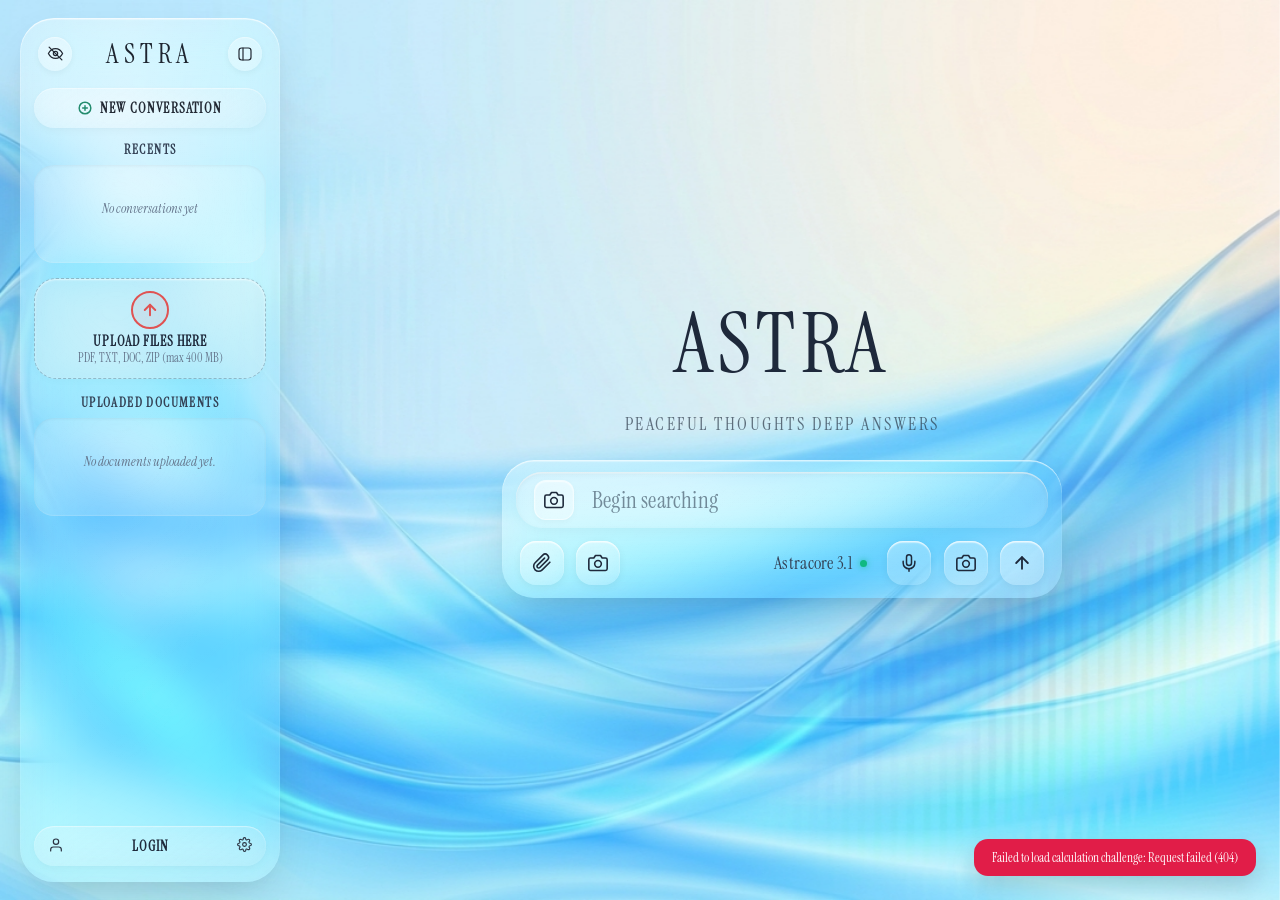
==== static/index.html @ eba48d7a "fix(chat): self-heal stale conversation sessions and prevent false 404 lockout" ====
<!doctype html>
<html lang="en">
  <head>
    <meta charset="utf-8">
    <meta name="viewport" content="width=device-width, initial-scale=1, maximum-scale=1, user-scalable=no, viewport-fit=cover">
    <meta name="mobile-web-app-capable" content="yes">
    <meta name="apple-mobile-web-app-capable" content="yes">
    <meta name="apple-mobile-web-app-status-bar-style" content="black-translucent">
    <meta name="theme-color" content="#111827">
    <title>Astra</title>
    <link rel="icon" type="image/svg+xml" href="/static/favicon.svg">
    <link rel="alternate icon" type="image/png" href="/static/favicon-32x32.png">
    <link rel="apple-touch-icon" href="/static/favicon-192x192.png">
    <link rel="preconnect" href="https://fonts.googleapis.com">
    <link rel="preconnect" href="https://fonts.gstatic.com" crossorigin>
    <link href="https://fonts.googleapis.com/css2?family=Instrument+Serif:ital@0;1&family=Plus+Jakarta+Sans:wght@300;400;500;600;700;800&family=Inter:wght@300;400;500;600;700&display=swap" rel="stylesheet">
    <link rel="stylesheet" href="https://cdn.jsdelivr.net/npm/katex@0.16.11/dist/katex.min.css">
    <script defer src="https://cdn.jsdelivr.net/npm/katex@0.16.11/dist/katex.min.js"></script>
    <link rel="stylesheet" href="https://cdnjs.cloudflare.com/ajax/libs/highlight.js/11.9.0/styles/atom-one-dark.min.css">
    <script src="https://cdnjs.cloudflare.com/ajax/libs/highlight.js/11.9.0/highlight.min.js"></script>
    <script src="https://cdn.jsdelivr.net/npm/chart.js"></script>
    <script src="https://cdnjs.cloudflare.com/ajax/libs/three.js/r128/three.min.js"></script>
    <script src="https://cdn.jsdelivr.net/npm/three@0.128.0/examples/js/controls/OrbitControls.js"></script>
    <link rel="stylesheet" href="https://cdn.jsdelivr.net/npm/mermaid@10/dist/mermaid.min.js">
    <link rel="stylesheet" href="/static/style.css?v=3061">

  </head>
  <body>
    <!-- Fluid Silk Wave Background Wallpaper -->
    <div class="astra-background" aria-hidden="true"></div>

    <!-- Main Workspace Application Shell -->
    <div id="appView" class="astra-shell">
      <!-- Mobile Backdrop Overlay -->
      <div id="sidebarBackdrop" class="sidebar-backdrop hidden" aria-hidden="true"></div>

      <!-- Collapsed Sidebar Glass Rail (100% Matching Mockup) -->
      <nav id="sidebarRail" class="sidebar-rail hidden" aria-label="Collapsed sidebar">
        <div class="rail-top-group">
          <!-- Top Button: Expand Sidebar -->
          <button type="button" id="railExpandBtn" class="rail-icon-btn" title="Open Sidebar" aria-label="Open sidebar">
            <svg width="16" height="16" viewBox="0 0 24 24" fill="none" stroke="currentColor" stroke-width="2" stroke-linecap="round" stroke-linejoin="round">
              <rect x="3" y="3" width="18" height="18" rx="4" ry="4"></rect>
              <line x1="9" y1="3" x2="9" y2="21"></line>
            </svg>
          </button>

          <!-- New Conversation Button in Collapsed Rail -->
          <button type="button" id="railNewChatBtn" class="rail-icon-btn" title="New Conversation" aria-label="New conversation">
            <svg width="16" height="16" viewBox="0 0 24 24" fill="none" stroke="currentColor" stroke-width="2.2" stroke-linecap="round" stroke-linejoin="round">
              <path d="M12 5v14M5 12h14"></path>
            </svg>
          </button>
        </div>

        <!-- Bottom Button: User Account / Login Button -->
        <button type="button" id="railUserBtn" class="rail-icon-btn" title="Account / Login" aria-label="Account login">
          <svg width="16" height="16" viewBox="0 0 24 24" fill="none" stroke="currentColor" stroke-width="2" stroke-linecap="round" stroke-linejoin="round">
            <path d="M20 21v-2a4 4 0 0 0-4-4H8a4 4 0 0 0-4 4v2"></path>
            <circle cx="12" cy="7" r="4"></circle>
          </svg>
        </button>
      </nav>

      <!-- Glassmorphic Floating Left Sidebar Card -->
      <aside id="sidebar" class="sidebar-card">
        <!-- Top Row: Disappearing chat button (left), ASTRA (center), Sidebar toggle (right) -->
        <div class="sidebar-header">
          <button type="button" id="sidebarDisappearingBtn" class="icon-pill-btn disappearing-chat-btn" title="Toggle Disappearing / Temporary Chat" aria-label="Toggle disappearing chat">
            <svg width="17" height="17" viewBox="0 0 24 24" fill="none" stroke="currentColor" stroke-width="1.8" stroke-linecap="round" stroke-linejoin="round">
              <path d="M2 12s3.5-7 10-7 10 7 10 7-3.5 7-10 7-10-7-10-7z"></path>
              <circle cx="12" cy="12" r="3"></circle>
              <line x1="3" y1="3" x2="21" y2="21"></line>
            </svg>
          </button>

          <span class="sidebar-brand-title">ASTRA</span>

          <button type="button" id="closeSidebar" class="icon-pill-btn" title="Toggle Sidebar" aria-label="Toggle sidebar">
            <svg width="16" height="16" viewBox="0 0 24 24" fill="none" stroke="currentColor" stroke-width="1.8" stroke-linecap="round" stroke-linejoin="round">
              <rect x="3" y="3" width="18" height="18" rx="4" ry="4"></rect>
              <line x1="9" y1="3" x2="9" y2="21"></line>
            </svg>
          </button>
        </div>

        <!-- New Conversation Pill Button -->
        <button type="button" id="newChat" class="new-conv-pill">
          <span class="green-plus-circle">
            <svg width="14" height="14" viewBox="0 0 24 24" fill="none" stroke="#228b6d" stroke-width="2.5" stroke-linecap="round" stroke-linejoin="round">
              <circle cx="12" cy="12" r="10"></circle>
              <line x1="12" y1="8" x2="12" y2="16"></line>
              <line x1="8" y1="12" x2="16" y2="12"></line>
            </svg>
          </span>
          <span class="new-conv-text">NEW CONVERSATION</span>
        </button>

        <!-- Recents Section -->
        <div class="sidebar-section">
          <div class="section-title">RECENTS</div>
          <div id="conversationList" class="recents-card-box">
            <!-- Dynamic conversations rendered by JS -->
            <p class="muted-box-msg">No conversations yet</p>
          </div>
        </div>

        <!-- Upload Files Box (Dashed Outline) -->
        <label id="uploadDrop" class="upload-dashed-card">
          <input id="fileInput" type="file" multiple accept=".pdf,.txt,.md,.csv,.json,.py,.html,.docx,.zip" style="display: none;">
          <div class="upload-red-circle">
            <svg width="18" height="18" viewBox="0 0 24 24" fill="none" stroke="#e05252" stroke-width="2.6" stroke-linecap="round" stroke-linejoin="round">
              <line x1="12" y1="19" x2="12" y2="5"></line>
              <polyline points="5 12 12 5 19 12"></polyline>
            </svg>
          </div>
          <span class="upload-main-text">UPLOAD FILES HERE</span>
          <span class="upload-sub-text">PDF, TXT, DOC, ZIP (max 400 MB)</span>
        </label>

        <!-- Uploaded Documents Section -->
        <div class="sidebar-section">
          <div class="section-title">UPLOADED DOCUMENTS</div>
          <div id="documentList" class="docs-card-box">
            <!-- Dynamic documents rendered by JS -->
            <p class="muted-box-msg">No documents uploaded yet.</p>
          </div>
        </div>

        <!-- Hidden document select for JS compat -->
        <select id="documentSelect" style="display: none;" aria-label="Document selection"></select>
        <span id="docCount" style="display: none;">0</span>
        <span id="convCount" style="display: none;">0</span>

        <!-- Bottom Actions: User Bar -->
        <div class="sidebar-bottom-actions">
          <!-- Login / Account Pill Bar -->
          <button type="button" id="userAuthBtn" class="user-profile-pill" title="User Account / Settings">
            <span class="user-profile-left">
              <svg width="16" height="16" viewBox="0 0 24 24" fill="none" stroke="currentColor" stroke-width="1.8" stroke-linecap="round" stroke-linejoin="round">
                <path d="M20 21v-2a4 4 0 0 0-4-4H8a4 4 0 0 0-4 4v2"></path>
                <circle cx="12" cy="7" r="4"></circle>
              </svg>
            </span>
            <span id="userAccountLabel" class="user-profile-name">LOGIN</span>
            <span class="user-profile-right">
              <svg width="15" height="15" viewBox="0 0 24 24" fill="none" stroke="currentColor" stroke-width="1.8" stroke-linecap="round" stroke-linejoin="round">
                <circle cx="12" cy="12" r="3"></circle>
                <path d="M19.4 15a1.65 1.65 0 0 0 .33 1.82l.06.06a2 2 0 0 1 0 2.83 2 2 0 0 1-2.83 0l-.06-.06a1.65 1.65 0 0 0-1.82-.33 1.65 1.65 0 0 0-1 1.51V21a2 2 0 0 1-2 2 2 2 0 0 1-2-2v-.09A1.65 1.65 0 0 0 9 19.4a1.65 1.65 0 0 0-1.82.33l-.06.06a2 2 0 0 1-2.83 0 2 2 0 0 1 0-2.83l.06-.06a1.65 1.65 0 0 0 .33-1.82 1.65 1.65 0 0 0-1.51-1H3a2 2 0 0 1-2-2 2 2 0 0 1 2-2h.09A1.65 1.65 0 0 0 4.6 9a1.65 1.65 0 0 0-.33-1.82l-.06-.06a2 2 0 0 1 0-2.83 2 2 0 0 1 2.83 0l.06.06a1.65 1.65 0 0 0 1.82.33H9a1.65 1.65 0 0 0 1-1.51V3a2 2 0 0 1 2-2 2 2 0 0 1 2 2v.09a1.65 1.65 0 0 0 1 1.51 1.65 1.65 0 0 0 1.82-.33l.06-.06a2 2 0 0 1 2.83 0 2 2 0 0 1 0 2.83l-.06.06a1.65 1.65 0 0 0-.33 1.82V9a1.65 1.65 0 0 0 1.51 1H21a2 2 0 0 1 2 2 2 2 0 0 1-2 2h-.09a1.65 1.65 0 0 0-1.51 1z"></path>
              </svg>
            </span>
          </button>
        </div>
      </aside>

      <!-- Main Central Workspace -->
      <main class="astra-main">
        <!-- Mobile Top Glass App Header -->
        <header class="mobile-nav-bar" id="mobileNavBar" aria-label="Mobile Navigation">
          <button type="button" id="mobileMenuToggleBtn" class="mobile-nav-icon-btn" title="Open Sidebar / Menu" aria-label="Open menu">
            <svg width="20" height="20" viewBox="0 0 24 24" fill="none" stroke="currentColor" stroke-width="2" stroke-linecap="round" stroke-linejoin="round">
              <line x1="3" y1="12" x2="21" y2="12"></line>
              <line x1="3" y1="6" x2="21" y2="6"></line>
              <line x1="3" y1="18" x2="21" y2="18"></line>
            </svg>
          </button>
          <div class="mobile-nav-center">
            <span class="mobile-nav-brand">ASTRA</span>
          </div>
          <div class="mobile-nav-right">
            <button type="button" id="mobileNewChatBtn" class="mobile-nav-icon-btn" title="New Conversation" aria-label="New conversation">
              <svg width="18" height="18" viewBox="0 0 24 24" fill="none" stroke="currentColor" stroke-width="2" stroke-linecap="round" stroke-linejoin="round">
                <path d="M12 5v14M5 12h14"/>
              </svg>
            </button>
            <button type="button" id="mobileUserAuthBtn" class="mobile-nav-icon-btn mobile-user-btn" title="Login / Account" aria-label="Login or user profile">
              <svg width="18" height="18" viewBox="0 0 24 24" fill="none" stroke="currentColor" stroke-width="2" stroke-linecap="round" stroke-linejoin="round">
                <path d="M20 21v-2a4 4 0 0 0-4-4H8a4 4 0 0 0-4 4v2"></path>
                <circle cx="12" cy="7" r="4"></circle>
              </svg>
            </button>
          </div>
        </header>

        <div class="top-nav-mini">
          <div id="serviceStatus" class="mini-status-dot ok" title="System Ready">
            <span class="dot"></span>
            <span id="statusText" style="display:none;">Ready</span>
          </div>
          <div id="tokenBadge" class="token-quota-badge" title="Daily tokens remaining">
            <span class="token-badge-icon">⚡</span>
            <span id="tokenBadgeText">Tokens: Loading...</span>
          </div>
        </div>

        <!-- Central Container -->
        <div id="centerStage" class="astra-center-stage welcome-mode">
          <div id="welcome" class="welcome-greeting-container">
            <div class="welcome-hero">
              <h1 class="welcome-brand-title">ASTRA</h1>
              <div id="welcomeShuffledTagline" class="welcome-hero-tagline">LETS DIVE IN !</div>
            </div>
          </div>

          <!-- Messages Stream (when active conversations happen) -->
          <section id="messages" class="messages-stream" aria-live="polite"></section>

          <!-- Out of Tokens Main Page Alert Card -->
          <div id="outOfTokensBanner" class="out-of-tokens-card hidden" role="alert">
            <div class="out-of-tokens-content">
              <div class="out-of-tokens-badge-icon">⚡</div>
              <div class="out-of-tokens-details">
                <strong id="outOfTokensTitle" class="out-of-tokens-title">Out of Tokens</strong>
                <p id="outOfTokensMsg" class="out-of-tokens-msg">You have used all your tokens for today.</p>
              </div>
              <button type="button" id="outOfTokensActionBtn" class="out-of-tokens-btn hidden">Log In for 20 Tokens</button>
            </div>
          </div>

          <!-- Floating Composer Card (100% Matching Mockup) -->
          <form id="chatForm" class="composer-outer-form">
            <div class="composer-floating-card">
              <!-- Active Document Tag Chip (small on top of textbox) -->
              <div id="activeDocTag" class="active-doc-tag hidden">
                <span class="active-doc-icon">
                  <svg width="12" height="12" viewBox="0 0 24 24" fill="none" stroke="currentColor" stroke-width="2.2" stroke-linecap="round" stroke-linejoin="round">
                    <path d="M14 2H6a2 2 0 0 0-2 2v16a2 2 0 0 0 2 2h12a2 2 0 0 0 2-2V8z"></path>
                    <polyline points="14 2 14 8 20 8"></polyline>
                  </svg>
                </span>
                <span id="activeDocName" class="active-doc-text">Document</span>
                <button type="button" id="removeActiveDocBtn" class="remove-doc-tag-btn" title="Remove document focus" aria-label="Remove document focus">✕</button>
              </div>

              <!-- Attached Image Preview Chip in Composer -->
              <div id="composerImagePreview" class="composer-img-chip hidden">
                <img id="composerImageThumb" src="" alt="Thumbnail" class="composer-img-thumb" />
                <span id="composerImageLabel" class="composer-img-label">Photo</span>
                <button type="button" id="removeImageBtn" class="remove-img-chip-btn" title="Remove photo" aria-label="Remove photo">✕</button>
              </div>

              <!-- Recessed Capsule Input Area matching screenshot (Type here) -->
              <div class="composer-recessed-pill">
                <!-- Paperclip Button inside/integrated -->
                <div class="composer-attach-wrapper">
                  <button type="button" id="composerAttachBtn" class="capsule-squircle-btn" title="Upload Document / File" aria-label="Upload document or file">
                    <svg width="20" height="20" viewBox="0 0 24 24" fill="none" stroke="currentColor" stroke-width="1.9" stroke-linecap="round" stroke-linejoin="round">
                      <path d="M21.44 11.05l-9.19 9.19a6 6 0 0 1-8.49-8.49l9.19-9.19a4 4 0 0 1 5.66 5.66l-9.2 9.19a2 2 0 0 1-2.83-2.83l8.49-8.48"></path>
                    </svg>
                  </button>

                  <!-- Attachment Dropdown Menu -->
                  <div id="attachDropdown" class="attach-dropdown hidden" role="menu">
                    <button type="button" id="actionUploadDoc" class="attach-menu-item">
                      <span class="attach-menu-icon doc-icon-bg">
                        <svg width="18" height="18" viewBox="0 0 24 24" fill="none" stroke="#2563eb" stroke-width="2" stroke-linecap="round" stroke-linejoin="round">
                          <path d="M14 2H6a2 2 0 0 0-2 2v16a2 2 0 0 0 2 2h12a2 2 0 0 0 2-2V8z"></path>
                          <polyline points="14 2 14 8 20 8"></polyline>
                          <line x1="12" y1="18" x2="12" y2="12"></line>
                          <line x1="9" y1="15" x2="15" y2="15"></line>
                        </svg>
                      </span>
                      <div class="attach-menu-info">
                        <strong>Upload Document</strong>
                        <small>PDF, DOCX, XLSX, PPTX, Images, Code</small>
                      </div>
                    </button>
                    <button type="button" id="actionCamera" class="attach-menu-item">
                      <span class="attach-menu-icon" style="background: rgba(16, 185, 129, 0.15);">
                        <svg width="18" height="18" viewBox="0 0 24 24" fill="none" stroke="#10b981" stroke-width="2" stroke-linecap="round" stroke-linejoin="round">
                          <path d="M23 19a2 2 0 0 1-2 2H3a2 2 0 0 1-2-2V8a2 2 0 0 1 2-2h4l2-3h6l2 3h4a2 2 0 0 1 2 2z"></path>
                          <circle cx="12" cy="13" r="4"></circle>
                        </svg>
                      </span>
                      <div class="attach-menu-info">
                        <strong>Take Photograph</strong>
                        <small>Camera / Visual Solve</small>
                      </div>
                    </button>
                    <button type="button" id="actionVoiceSearch" class="attach-menu-item">
                      <span class="attach-menu-icon voice-icon-bg">
                        <svg width="18" height="18" viewBox="0 0 24 24" fill="none" stroke="#e05252" stroke-width="2" stroke-linecap="round" stroke-linejoin="round">
                          <path d="M12 2a3 3 0 0 0-3 3v7a3 3 0 0 0 6 0V5a3 3 0 0 0-3-3z"></path>
                          <path d="M19 10v2a7 7 0 0 1-14 0v-2"></path>
                          <line x1="12" y1="19" x2="12" y2="22"></line>
                        </svg>
                      </span>
                      <div class="attach-menu-info">
                        <strong>Voice Dictation</strong>
                        <small>Speak your question</small>
                      </div>
                    </button>
                  </div>
                </div>

                <!-- Camera Button directly in capsule -->
                <button type="button" id="composerCameraBtn" class="capsule-squircle-btn camera-btn" title="Open Camera / Photograph" aria-label="Open Camera or Photograph">
                  <svg width="20" height="20" viewBox="0 0 24 24" fill="none" stroke="currentColor" stroke-width="1.9" stroke-linecap="round" stroke-linejoin="round">
                    <path d="M23 19a2 2 0 0 1-2 2H3a2 2 0 0 1-2-2V8a2 2 0 0 1 2-2h4l2-3h6l2 3h4a2 2 0 0 1 2 2z"></path>
                    <circle cx="12" cy="13" r="4"></circle>
                  </svg>
                </button>

                <textarea id="message" rows="1" maxlength="10000" placeholder="Type here" autocomplete="off"></textarea>

                <!-- Voice Mic -->
                <div id="voiceSearchPill" class="voice-search-pill" title="Voice Search">
                  <div id="voiceWaveform" class="voice-wave-container hidden">
                    <span class="wave-bar"></span>
                    <span class="wave-bar"></span>
                    <span class="wave-bar"></span>
                    <span class="wave-bar"></span>
                    <span class="wave-bar"></span>
                    <span class="wave-bar"></span>
                    <span class="wave-bar"></span>
                    <span class="wave-bar"></span>
                    <span class="wave-bar"></span>
                    <span class="wave-bar"></span>
                    <span class="wave-bar"></span>
                    <span class="wave-bar"></span>
                  </div>
                  <button type="button" id="composerMicBtn" class="capsule-mic-btn" title="Voice Search" aria-label="Voice search">
                    <svg width="22" height="22" viewBox="0 0 24 24" fill="none" stroke="currentColor" stroke-width="1.8" stroke-linecap="round" stroke-linejoin="round">
                      <path d="M12 2a3 3 0 0 0-3 3v7a3 3 0 0 0 6 0V5a3 3 0 0 0-3-3z"></path>
                      <path d="M19 10v2a7 7 0 0 1-14 0v-2"></path>
                      <line x1="12" y1="19" x2="12" y2="22"></line>
                    </svg>
                  </button>
                </div>

                <!-- Upward Arrow Send Button (Squircle) -->
                <button type="submit" id="sendButton" class="capsule-squircle-btn send-btn" aria-label="Send query" title="Send query">
                  <svg width="20" height="20" viewBox="0 0 24 24" fill="none" stroke="currentColor" stroke-width="2.2" stroke-linecap="round" stroke-linejoin="round">
                    <line x1="12" y1="19" x2="12" y2="5"></line>
                    <polyline points="5 12 12 5 19 12"></polyline>
                  </svg>
                </button>
              </div>

              <!-- Bottom Bar:
                   On homescreen (welcome-mode): Left has Paperclip; Right has Astracore 3.1 + Mic + Send button
                   On ongoing chat (chat-active): Left has Disclaimer text; Right has Astracore 3.1 toggle
              -->
              <div class="composer-sub-row">
                <!-- Homescreen Left Group: Paperclip Squircle -->
                <div class="composer-home-left-controls">
                  <div class="composer-attach-wrapper">
                    <button type="button" id="composerHomeAttachBtn" class="capsule-squircle-btn" title="Upload Document / File" aria-label="Upload document or file">
                      <svg width="20" height="20" viewBox="0 0 24 24" fill="none" stroke="currentColor" stroke-width="1.9" stroke-linecap="round" stroke-linejoin="round">
                        <path d="M21.44 11.05l-9.19 9.19a6 6 0 0 1-8.49-8.49l9.19-9.19a4 4 0 0 1 5.66 5.66l-9.2 9.19a2 2 0 0 1-2.83-2.83l8.49-8.48"></path>
                      </svg>
                    </button>
                  </div>
                  <button type="button" id="composerHomeCameraBtn" class="capsule-squircle-btn camera-btn" title="Open Camera / Photograph" aria-label="Open Camera or Photograph">
                    <svg width="20" height="20" viewBox="0 0 24 24" fill="none" stroke="currentColor" stroke-width="1.9" stroke-linecap="round" stroke-linejoin="round">
                      <path d="M23 19a2 2 0 0 1-2 2H3a2 2 0 0 1-2-2V8a2 2 0 0 1 2-2h4l2-3h6l2 3h4a2 2 0 0 1 2 2z"></path>
                      <circle cx="12" cy="13" r="4"></circle>
                    </svg>
                  </button>
                </div>

                <!-- Chat-Active Disclaimer Text -->
                <span class="composer-sub-disclaimer">Astra is AI and can make mistakes. Please double-check responses.</span>

                <!-- Homescreen & Chat Right Group: Astracore 3.1 + Microphone + Send Button -->
                <div class="composer-home-right-controls">
                  <div class="engine-toggle-wrapper">
                    <!-- Floating Glass Popover Menu matching mockup exactly -->
                    <div id="modelEnginePopover" class="model-engine-popover hidden" role="menu" aria-label="Model and Mode Options">
                      <!-- Row 1: Temporary Chat + iOS Switch -->
                      <div class="popover-row popover-toggle-row">
                        <span class="popover-row-label">Temporary chat</span>
                        <label class="ios-switch" title="Toggle Temporary ephemeral chat">
                          <input type="checkbox" id="tempChatToggle">
                          <span class="ios-slider"></span>
                        </label>
                      </div>

                      <!-- Row 2: Astracore 3.1 with blue checkmark -->
                      <div class="popover-row popover-option-row active" id="popoverModelAstracore" role="menuitem">
                        <span class="popover-row-label">Astracore 3.1</span>
                        <span class="popover-check-icon" id="popoverAstracoreCheck">✓</span>
                      </div>

                      <!-- Row 3: Astracore O (Coming Soon) -->
                      <div class="popover-row popover-option-row coming-soon-row" id="popoverModelAstracoreO" role="menuitem" style="opacity: 0.75; cursor: default;">
                        <span class="popover-row-label">Astracore O</span>
                        <span class="coming-soon-badge" style="font-family: 'Instrument Serif', Georgia, serif; font-size: 13px; font-weight: 600; color: #64748b; background: rgba(0, 0, 0, 0.06); padding: 2px 8px; border-radius: 12px; letter-spacing: 0.5px;">COMING SOON</span>
                      </div>

                      <!-- Divider line -->
                      <hr class="popover-divider">

                      <!-- Row 3: Quick (Simple mode) -->
                      <div class="popover-row popover-option-row active" id="popoverModeQuick" role="menuitem">
                        <span class="popover-row-label">Quick</span>
                        <span class="popover-check-icon" id="popoverQuickCheck">✓</span>
                      </div>

                      <!-- Row 4: Extended (Detailed mode) -->
                      <div class="popover-row popover-option-row" id="popoverModeExtended" role="menuitem">
                        <span class="popover-row-label">Extended</span>
                        <span class="popover-check-icon hidden" id="popoverExtendedCheck">✓</span>
                      </div>

                      <!-- Row 5: Code -->
                      <div class="popover-row popover-option-row" id="popoverModeCode" role="menuitem">
                        <span class="popover-row-label">Code</span>
                        <span class="popover-check-icon hidden" id="popoverCodeCheck">✓</span>
                      </div>
                    </div>

                    <button type="button" id="engineToggleBtn" class="model-spec-toggle-btn" title="Model & Chat Mode Options (Live Web Active)" aria-haspopup="true" aria-expanded="false">
                      <span id="engineLabel" class="model-spec-label">Astracore 3.1</span>
                      <span id="liveWebIndicator" class="live-web-dot" title="Live Internet & Real-Time Intelligence Active"></span>
                    </button>
                  </div>

                  <!-- Microphone Button beside Send Button on Homescreen -->
                  <div id="composerHomeMicPill" class="voice-search-pill home-voice-pill">
                    <div id="composerHomeVoiceWaveform" class="voice-wave-container hidden">
                      <span class="wave-bar"></span>
                      <span class="wave-bar"></span>
                      <span class="wave-bar"></span>
                      <span class="wave-bar"></span>
                      <span class="wave-bar"></span>
                      <span class="wave-bar"></span>
                      <span class="wave-bar"></span>
                      <span class="wave-bar"></span>
                      <span class="wave-bar"></span>
                      <span class="wave-bar"></span>
                      <span class="wave-bar"></span>
                      <span class="wave-bar"></span>
                    </div>
                    <button type="button" id="composerHomeMicBtn" class="capsule-mic-btn composer-home-mic-btn" title="Voice Dictation" aria-label="Voice dictation">
                      <svg width="20" height="20" viewBox="0 0 24 24" fill="none" stroke="currentColor" stroke-width="1.8" stroke-linecap="round" stroke-linejoin="round">
                        <path d="M12 2a3 3 0 0 0-3 3v7a3 3 0 0 0 6 0V5a3 3 0 0 0-3-3z"></path>
                        <path d="M19 10v2a7 7 0 0 1-14 0v-2"></path>
                        <line x1="12" y1="19" x2="12" y2="22"></line>
                      </svg>
                    </button>
                  </div>
                  <!-- Camera Button beside Mic on Homescreen -->
                  <button type="button" id="composerHomeRightCameraBtn" class="capsule-squircle-btn camera-btn composer-home-camera-btn" title="Open Camera / Photograph" aria-label="Open Camera or Photograph">
                    <svg width="20" height="20" viewBox="0 0 24 24" fill="none" stroke="currentColor" stroke-width="1.9" stroke-linecap="round" stroke-linejoin="round">
                      <path d="M23 19a2 2 0 0 1-2 2H3a2 2 0 0 1-2-2V8a2 2 0 0 1 2-2h4l2-3h6l2 3h4a2 2 0 0 1 2 2z"></path>
                      <circle cx="12" cy="13" r="4"></circle>
                    </svg>
                  </button>

                  <!-- Homescreen Send Button (Squircle) -->
                  <button type="button" id="composerHomeSendBtn" class="capsule-squircle-btn send-btn composer-home-send-btn" aria-label="Send query" title="Send query">
                    <svg width="20" height="20" viewBox="0 0 24 24" fill="none" stroke="currentColor" stroke-width="2.2" stroke-linecap="round" stroke-linejoin="round">
                      <line x1="12" y1="19" x2="12" y2="5"></line>
                      <polyline points="5 12 12 5 19 12"></polyline>
                    </svg>
                  </button>
                </div>
              </div>
            </div>
          </form>
        </div>
      </main>
    </div>

    <!-- User Sign In / Register Modal with 2-digit Math Calculation & Optional Sync -->
    <div id="authModal" class="modal hidden" role="dialog" aria-modal="true" aria-label="Sign In">
      <div class="glass-modal-card">
        <div class="modal-header">
          <div>
            <span class="modal-brand-title">ASTRA</span>
            <p class="modal-eyebrow" id="authEyebrow">SECURE WORKSPACE</p>
            <h2 id="authHeading" class="modal-h2">Account Login</h2>
            <p id="authSubtitle" style="font-size: 13.5px; color: #94a3b8; margin-top: 4px; line-height: 1.4;">Sign in to sync your conversations across devices, or continue as guest.</p>
          </div>
          <button id="closeAuthModal" class="close-icon-btn" title="Close">✕</button>
        </div>

        <div class="modal-tabs">
          <button class="modal-tab active" data-mode="login">Quick Login</button>
          <button class="modal-tab" data-mode="signup">Register</button>
        </div>

        <!-- Login Form with Password + 2-digit Math Challenge -->
        <form id="loginForm" class="auth-modal-form" autocomplete="off">
          <label>Phone Number, Email, or Username
            <input id="loginIdentifier" type="text" required autocomplete="off" placeholder="Phone number, email, or username">
          </label>

          <label>Password
            <div class="password-input-wrapper">
              <input id="loginPassword" type="password" required autocomplete="new-password" placeholder="Enter your password">
              <button type="button" class="pwd-toggle-btn" id="toggleLoginPasswordBtn" title="Show/Hide Password" aria-label="Toggle password visibility">👁️</button>
            </div>
          </label>
          <div class="auth-extra-row">
            <button type="button" id="forgotPasswordLinkBtn" class="link-btn">Forgot password?</button>
          </div>
          
          <div class="math-challenge-box">
            <div class="math-challenge-header">
              <span class="math-title">🧮 CALCULATION VERIFICATION</span>
              <button type="button" id="loginRefreshChallengeBtn" class="refresh-math-btn" title="Get new calculation">🔄</button>
            </div>
            <div id="loginMathQuestion" class="math-question-text">
              Loading math problem…
            </div>
            <label style="margin-top: 8px; margin-bottom: 0;">Your Answer
              <input id="loginMathAnswer" type="number" required autocomplete="off" placeholder="Calculate and enter the result">
            </label>
            <p class="math-hint">Calculate between the two numbers to verify and login.</p>
          </div>

          <button type="submit" class="modal-primary-btn" id="loginSubmitBtn">Verify & Login</button>
        </form>

        <!-- Register Form with 2-digit Math Challenge & Legal Consent -->
        <form id="signupForm" class="auth-modal-form hidden" autocomplete="off">
          <label>Username
            <input id="signupUsername" type="text" required autocomplete="off" placeholder="Choose a username">
          </label>
          <label>Email Address
            <input id="signupEmail" type="email" required autocomplete="off" placeholder="you@company.com">
          </label>
          <label>Phone Number (e.g. +91 or 10 digits)
            <input id="signupPhone" type="tel" autocomplete="off" placeholder="Enter 10-digit mobile or phone number">
          </label>
          <label>Password
            <input id="signupPassword" type="password" minlength="8" required autocomplete="new-password" placeholder="At least 8 chars with letters & numbers">
          </label>

          <div class="math-challenge-box">
            <div class="math-challenge-header">
              <span class="math-title">🧮 CALCULATION VERIFICATION</span>
              <button type="button" id="signupRefreshChallengeBtn" class="refresh-math-btn" title="Get new calculation">🔄</button>
            </div>
            <div id="signupMathQuestion" class="math-question-text">
              Loading math problem…
            </div>
            <label style="margin-top: 8px; margin-bottom: 0;">Your Answer
              <input id="signupMathAnswer" type="number" required placeholder="Calculate and enter the result">
            </label>
            <p class="math-hint">Calculate between the two numbers to verify and register.</p>
          </div>

          <!-- Legal Consent Checkbox (Unchecked by default) -->
          <div class="legal-consent-box" style="margin: 14px 0 16px; display: flex; align-items: flex-start; gap: 10px; text-align: left; padding: 10px 12px; background: rgba(0,0,0,0.15); border-radius: 12px; border: 1px solid rgba(255,255,255,0.1);">
            <input type="checkbox" id="signupTermsConsent" style="margin-top: 2px; width: 16px; height: 16px; cursor: pointer; accent-color: #f472b6;">
            <label for="signupTermsConsent" style="font-size: 13px; color: #cbd5e1; cursor: pointer; line-height: 1.4; margin: 0; font-weight: normal;">
              I agree to the <a href="/terms" target="_blank" style="color: #f472b6; text-decoration: underline; font-weight: 600;">Terms & Conditions</a> and <a href="/privacy" target="_blank" style="color: #f472b6; text-decoration: underline; font-weight: 600;">Privacy Policy</a>.
            </label>
          </div>

          <button type="submit" class="modal-primary-btn" id="signupSubmitBtn">Verify & Create Account</button>
        </form>

        <div id="authLogoutSection" class="hidden">
          <p class="auth-status-msg">Signed in as <strong id="loggedInUserEmail"></strong></p>
          <button id="logoutBtn" class="modal-secondary-btn">Sign Out</button>
        </div>
      </div>
    </div>

    <!-- Forgot Password Modal -->
    <div id="forgotPasswordModal" class="modal hidden" role="dialog" aria-modal="true" aria-label="Forgot Password">
      <div class="glass-modal-card">
        <div class="modal-header">
          <div>
            <span class="modal-brand-title">ASTRA</span>
            <p class="modal-eyebrow">ACCOUNT RECOVERY</p>
            <h2 class="modal-h2" id="forgotHeading">Reset Password</h2>
          </div>
          <button id="closeForgotModal" class="close-icon-btn" type="button">✕</button>
        </div>

        <!-- Step 1: Verification & Request Reset Token -->
        <form id="forgotPasswordForm" class="auth-modal-form">
          <p class="auth-sub-desc">Enter your account identifier and solve the calculation to verify identity.</p>
          <label>Phone Number, Email, or Username
            <input id="forgotIdentifier" type="text" required placeholder="Phone number, email, or username">
          </label>

          <div class="math-challenge-box">
            <div class="math-challenge-header">
              <span class="math-title">🧮 CALCULATION VERIFICATION</span>
              <button type="button" id="forgotRefreshChallengeBtn" class="refresh-math-btn" title="Get new calculation">🔄</button>
            </div>
            <div id="forgotMathQuestion" class="math-question-text">Loading math problem…</div>
            <label style="margin-top: 8px; margin-bottom: 0;">Your Answer
              <input id="forgotMathAnswer" type="number" required placeholder="Calculate and enter the result">
            </label>
            <p class="math-hint">Calculate between the two numbers to verify ownership.</p>
          </div>

          <button type="submit" class="modal-primary-btn" id="forgotSubmitBtn">Verify & Proceed</button>
          <button type="button" id="backToLoginFromForgotBtn" class="modal-secondary-btn" style="margin-top: 8px;">Back to Login</button>
        </form>

        <!-- Step 2: Enter New Password -->
        <form id="resetPasswordForm" class="auth-modal-form hidden">
          <p class="auth-sub-desc">Identity verified! Enter your new password below.</p>
          <input id="resetTokenHidden" type="hidden">
          <label>New Password
            <input id="newPasswordInput" type="password" required minlength="8" placeholder="At least 8 chars with letter & number">
          </label>
          <label>Confirm New Password
            <input id="confirmPasswordInput" type="password" required minlength="8" placeholder="Re-enter new password">
          </label>
          <div id="resetErrorMsg" class="auth-error-banner hidden"></div>
          <button type="submit" class="modal-primary-btn" id="resetSubmitBtn">Update Password</button>
        </form>
      </div>
    </div>


    <!-- Settings & Appearance Modal (Frost Level & Custom Wallpaper) -->
    <div id="settingsModal" class="modal hidden" role="dialog" aria-modal="true" aria-label="Settings">
      <div class="glass-modal-card settings-modal-card">
        <div class="modal-header">
          <div>
            <span class="modal-brand-title">ASTRA</span>
            <p class="modal-eyebrow">PREFERENCES & APPEARANCE</p>
            <h2 class="modal-h2">Settings</h2>
          </div>
          <button type="button" id="closeSettingsModal" class="close-icon-btn" title="Close Settings">✕</button>
        </div>

        <div class="settings-content">
          <!-- 1. Glass Frosting Setting -->
          <div class="settings-group">
            <div class="settings-group-header">
              <span class="settings-group-icon">❄️</span>
              <div class="settings-group-text">
                <strong class="settings-group-title">Glass Frosting (Blur)</strong>
                <p class="settings-group-desc">Adjust the frosted blur intensity of the optical glass surfaces.</p>
              </div>
            </div>
            <div class="frost-slider-wrapper">
              <input type="range" id="glassFrostSlider" min="0" max="60" value="24" step="2" class="glass-range-slider" aria-label="Glass frost blur">
              <div class="slider-labels">
                <span>Crystal Clear (0px)</span>
                <span id="frostValueDisplay" class="slider-val-badge">24px</span>
                <span>Heavy Frost (60px)</span>
              </div>
            </div>
          </div>

          <!-- 2. Custom Background Wallpaper Upload -->
          <div class="settings-group">
            <div class="settings-group-header">
              <span class="settings-group-icon">🖼️</span>
              <div class="settings-group-text">
                <strong class="settings-group-title">Custom Wallpaper Background</strong>
                <p class="settings-group-desc">Upload your own background image from your device.</p>
              </div>
            </div>
            <div class="custom-bg-controls">
              <input type="file" id="customBgFileInput" accept="image/*" style="display: none;">
              <button type="button" id="uploadBgBtn" class="settings-btn primary-glass-btn">
                <span>📁</span> Upload Image from Device
              </button>
              <button type="button" id="resetBgBtn" class="settings-btn secondary-glass-btn">
                <span>🔄</span> Reset to Default
              </button>
            </div>
            <div id="customBgStatus" class="custom-bg-status-msg">Default fluid wallpaper active</div>
          </div>

          <!-- 3. Account & Data Management -->
          <div class="settings-group">
            <div class="settings-group-header">
              <span class="settings-group-icon">🛡️</span>
              <div class="settings-group-text">
                <strong class="settings-group-title">Privacy & Security Policies</strong>
                <p class="settings-group-desc">Review your data privacy protections and service guidelines.</p>
              </div>
            </div>
            <div style="display: flex; gap: 10px; margin-top: 12px; flex-wrap: wrap;">
              <a href="/terms" target="_blank" class="settings-btn secondary-glass-btn" style="text-decoration: none; display: inline-flex; align-items: center; gap: 6px;">
                <span>📜</span> Terms & Conditions
              </a>
              <a href="/privacy" target="_blank" class="settings-btn secondary-glass-btn" style="text-decoration: none; display: inline-flex; align-items: center; gap: 6px;">
                <span>🔒</span> Privacy Policy
              </a>
            </div>
          </div>
        </div>
      </div>
    </div>

    <!-- Custom Confirmation Modal for Document Deletion -->
    <div id="deleteConfirmModal" class="modal hidden" role="dialog" aria-modal="true" aria-label="Confirm Deletion">
      <div class="glass-modal-card" style="max-width: 380px; text-align: center;">
        <div style="font-size: 2rem; margin-bottom: 10px;">🗑️</div>
        <h3 style="font-family: 'Instrument Serif', Georgia, serif; font-size: 1.35rem; font-weight: 600; margin-bottom: 8px; color: #1e293b;">Remove Document?</h3>
        <p id="deleteDocNameText" class="delete-confirm-text"></p>
        <div style="display: flex; gap: 12px; justify-content: center; margin-top: 20px;">
          <button id="cancelDeleteBtn" class="modal-secondary-btn" style="flex: 1;">Cancel</button>
          <button id="confirmDeleteBtn" class="modal-danger-btn" style="flex: 1;">Delete</button>
        </div>
      </div>
    </div>

    <!-- Camera Viewfinder & Snapshot Modal -->
    <div id="cameraModal" class="modal hidden" role="dialog" aria-modal="true" aria-label="Camera">
      <div class="glass-modal-card camera-modal-card">
        <div class="modal-header">
          <div>
            <span class="modal-brand-title">ASTRA VISION</span>
            <p class="modal-eyebrow">MULTIMODAL CAPTURE</p>
            <h2 class="modal-h2" id="cameraModalTitle">Take Photograph</h2>
          </div>
          <button type="button" id="closeCameraModal" class="close-icon-btn" title="Close Camera">✕</button>
        </div>

        <div class="camera-viewfinder-wrapper">
          <div class="camera-stream-container">
            <video id="cameraVideo" autoplay playsinline muted class="camera-video"></video>
            <canvas id="cameraCanvas" class="camera-canvas hidden"></canvas>
            <img id="cameraCapturedImg" class="camera-captured-img hidden" alt="Captured photograph" />
            <div id="cameraOverlayScan" class="camera-overlay-scan"></div>
            <div id="cameraErrorBanner" class="camera-error-banner hidden">
              <p id="cameraErrorText">Camera access denied or unavailable.</p>
              <button type="button" id="cameraFallbackUploadBtn" class="camera-action-btn secondary" style="margin-top: 12px;">
                📁 Choose Image from Device
              </button>
            </div>
          </div>

          <div class="camera-controls-bar">
            <!-- Left: Switch Camera (Front/Rear) -->
            <button type="button" id="cameraSwitchBtn" class="camera-icon-btn" title="Switch Camera" aria-label="Switch Camera">
              <svg width="22" height="22" viewBox="0 0 24 24" fill="none" stroke="currentColor" stroke-width="2" stroke-linecap="round" stroke-linejoin="round">
                <path d="M20 16v-2a4 4 0 0 0-4-4H4"></path>
                <polyline points="8 6 4 10 8 14"></polyline>
                <path d="M4 8v2a4 4 0 0 0 4 4h12"></path>
                <polyline points="16 18 20 14 16 10"></polyline>
              </svg>
            </button>

            <!-- Center: Shutter (Live) or Retake/Confirm (Preview) -->
            <div id="cameraLiveControls" class="camera-live-actions">
              <button type="button" id="cameraShutterBtn" class="camera-shutter-btn" title="Take Photo" aria-label="Take Photo">
                <span class="shutter-inner-ring"></span>
              </button>
            </div>

            <div id="cameraReviewControls" class="camera-review-actions hidden">
              <button type="button" id="cameraRetakeBtn" class="camera-action-btn secondary" title="Retake Photo">
                🔄 Retake
              </button>
              <button type="button" id="cameraUsePhotoBtn" class="camera-action-btn primary" title="Use This Photo">
                ✓ Use Photo
              </button>
            </div>

            <!-- Right: Direct File Upload Fallback button -->
            <button type="button" id="cameraUploadFallbackBtn" class="camera-icon-btn" title="Upload from Device" aria-label="Upload from Device">
              <svg width="22" height="22" viewBox="0 0 24 24" fill="none" stroke="currentColor" stroke-width="2" stroke-linecap="round" stroke-linejoin="round">
                <rect x="3" y="3" width="18" height="18" rx="2" ry="2"></rect>
                <circle cx="8.5" cy="8.5" r="1.5"></circle>
                <polyline points="21 15 16 10 5 21"></polyline>
              </svg>
            </button>
          </div>
        </div>
      </div>
    </div>

    <!-- Hidden Camera File Inputs for Fallbacks / Mobile Capture -->
    <input type="file" id="cameraFileInput" accept="image/*" style="display:none;" />
    <input type="file" id="cameraNativeCaptureInput" accept="image/*" capture="environment" style="display:none;" />

    <!-- Global Toast Notification -->
    <div id="toast" class="toast hidden"></div>

    <script src="/static/app.js?v=3061"></script>
  </body>
</html>
---- static/style.css ----
/* ==========================================================================
   ASTRA UI - 100% IDENTICAL BESPOKE GLASSMORPHISM STYLESHEET
   ========================================================================== */

@import url('https://fonts.googleapis.com/css2?family=Plus+Jakarta+Sans:wght@300;400;500;600;700;800&family=Inter:wght@300;400;500;600;700&family=Instrument+Serif:ital@0;1&display=swap');

:root {
  --primary-dark: #111827;
  --text-charcoal: #1e293b;
  --text-muted: #64748b;
  --glass-blur: 24px;
  --glass-border: rgba(255, 255, 255, 0.65);
  --glass-card-bg: rgba(255, 255, 255, 0.20);
  --glass-recessed: rgba(255, 255, 255, 0.22);
  --glass-squircle: rgba(255, 255, 255, 0.28);
  --gold-accent: #b48033;
  --red-accent: #e05252;
  --green-accent: #228b6d;

  /* Automatic Contrast Theme Variables */
  --theme-text-color: #1e293b;
  --theme-text-heading: #111827;
  --theme-text-muted: #64748b;
  --theme-text-subtle: rgba(30, 41, 59, 0.65);
  --theme-user-bubble-text: #1e293b;
  --theme-assistant-text: #111827;
}

/* Dark Background Automatic Contrast: Makes text white/light without altering glass physics */
[data-bg-theme="dark"] {
  --theme-text-color: #f8fafc;
  --theme-text-heading: #ffffff;
  --theme-text-muted: #cbd5e1;
  --theme-text-subtle: rgba(241, 245, 249, 0.85);
  --theme-user-bubble-text: #f8fafc;
  --theme-assistant-text: #f8fafc;
}

/* Smooth transition for text contrast changes */
.welcome-brand-title,
.welcome-hero-tagline,
.assistant-content,
.user-bubble,
.sidebar-brand-title,
.recents-header-title,
.upload-card-label,
.uploaded-docs-heading,
.empty-docs-text,
.composer-sub-disclaimer,
.popover-row-label,
.model-spec-label,
.rail-icon-btn,
#message {
  transition: color 0.35s ease;
}

[data-bg-theme="dark"] .welcome-brand-title,
[data-bg-theme="dark"] .sidebar-brand-title,
[data-bg-theme="dark"] .recents-header-title,
[data-bg-theme="dark"] .uploaded-docs-heading,
[data-bg-theme="dark"] .popover-row-label,
[data-bg-theme="dark"] .model-spec-label {
  color: var(--theme-text-heading) !important;
}

[data-bg-theme="dark"] .welcome-hero-tagline,
[data-bg-theme="dark"] .composer-sub-disclaimer,
[data-bg-theme="dark"] .empty-docs-text,
[data-bg-theme="dark"] .upload-card-sub,
[data-bg-theme="dark"] .meta-responded {
  color: var(--theme-text-subtle) !important;
}

[data-bg-theme="dark"] .assistant-content,
[data-bg-theme="dark"] .user-bubble,
[data-bg-theme="dark"] #message {
  color: var(--theme-text-color) !important;
}

[data-bg-theme="dark"] #message::placeholder {
  color: rgba(241, 245, 249, 0.65) !important;
}

[data-bg-theme="dark"] .rail-icon-btn,
[data-bg-theme="dark"] .icon-pill-btn,
[data-bg-theme="dark"] .capsule-squircle-btn,
[data-bg-theme="dark"] .capsule-mic-btn {
  color: var(--theme-text-color);
}

/* Global Reset */
*, *::before, *::after {
  box-sizing: border-box;
  margin: 0;
  padding: 0;
  -webkit-tap-highlight-color: transparent !important;
}

button, input, textarea, a, select {
  -webkit-tap-highlight-color: transparent !important;
  outline: none !important;
}

button:focus,
button:focus-visible,
button:active {
  outline: none !important;
  -webkit-tap-highlight-color: transparent !important;
}

html, body {
  width: 100%;
  max-width: 100%;
  height: 100%;
  min-height: 100dvh;
  overflow-x: hidden !important;
  font-family: 'Instrument Serif', Georgia, serif;
  color: var(--text-charcoal);
  -webkit-font-smoothing: antialiased;
  scrollbar-width: none !important;
  -ms-overflow-style: none !important;
}

html::-webkit-scrollbar,
body::-webkit-scrollbar {
  display: none !important;
  width: 0 !important;
  height: 0 !important;
}

/* Universal Media Safeguard: Prevent images, canvas, videos, and SVGs from exceeding viewport */
img, video, canvas, svg {
  max-width: 100%;
  height: auto;
}

/* Background Wallpaper (Matches Uploaded Artwork 100%) */
.astra-background {
  position: fixed;
  inset: 0;
  z-index: -1;
  background-image: url('astra_bg.jpg');
  background-size: cover;
  background-position: center;
  background-repeat: no-repeat;
  pointer-events: none;
}

/* Main Shell */
.astra-shell {
  display: flex;
  width: 100%;
  max-width: 100vw;
  height: 100vh;
  height: 100dvh;
  position: relative;
  overflow-x: hidden !important;
  overflow-y: hidden;
  box-sizing: border-box;
  padding: 18px 20px;
  gap: 24px;
}

/* ==========================================================================
   COLLAPSED SIDEBAR GLASS RAIL (100% Matching Screenshot)
   ========================================================================== */

.sidebar-rail {
  width: 58px;
  min-width: 58px;
  max-width: 58px;
  height: calc(100vh - 36px);
  background: linear-gradient(180deg, rgba(255, 255, 255, 0.28) 0%, rgba(255, 255, 255, 0.08) 50%, rgba(255, 255, 255, 0.16) 100%);
  backdrop-filter: blur(var(--glass-blur, 24px)) saturate(115%) brightness(104%);
  -webkit-backdrop-filter: blur(var(--glass-blur, 24px)) saturate(115%) brightness(104%);
  border: none;
  border-radius: 34px;
  box-shadow: 0 20px 48px -10px rgba(0, 0, 0, 0.12), 0 8px 20px -6px rgba(0, 0, 0, 0.05), inset 0 1.5px 1px 0 rgba(255, 255, 255, 0.65);
  display: flex;
  flex-direction: column;
  justify-content: space-between;
  align-items: center;
  padding: 20px 0;
  box-sizing: border-box;
  z-index: 20;
  position: relative;
  transition: transform 0.3s cubic-bezier(0.16, 1, 0.3, 1), opacity 0.25s ease;
}

.rail-top-group {
  display: flex;
  flex-direction: column;
  align-items: center;
  gap: 12px;
}

.sidebar-rail::before {
  content: '';
  position: absolute;
  inset: 0;
  border-radius: 34px;
  pointer-events: none;
  background: linear-gradient(150deg, rgba(255, 255, 255, 0.22) 0%, rgba(255, 255, 255, 0.03) 30%, transparent 60%);
  mask: linear-gradient(#fff, #fff) content-box, linear-gradient(#fff, #fff);
  -webkit-mask: linear-gradient(#fff, #fff) content-box, linear-gradient(#fff, #fff);
  mask-composite: exclude;
  -webkit-mask-composite: xor;
  padding: 1px;
}

.sidebar-rail.hidden {
  display: none !important;
}

.rail-icon-btn {
  width: 38px;
  height: 38px;
  border-radius: 50%;
  background: rgba(255, 255, 255, 0.18);
  backdrop-filter: blur(12px);
  -webkit-backdrop-filter: blur(12px);
  border: none;
  display: flex;
  align-items: center;
  justify-content: center;
  cursor: pointer;
  color: var(--theme-text-color, #1e293b);
  box-shadow: 0 2px 6px rgba(0, 20, 50, 0.04), inset 0 1px 1px rgba(255, 255, 255, 0.40);
  transition: all 0.2s cubic-bezier(0.16, 1, 0.3, 1);
  margin: 0 auto;
}

.rail-icon-btn:hover {
  background: rgba(255, 255, 255, 0.32);
  transform: scale(1.08);
  box-shadow: 0 4px 12px rgba(10, 40, 80, 0.08), inset 0 1px 1px rgba(255, 255, 255, 0.60);
}

.rail-icon-btn.active {
  background: rgba(15, 23, 42, 0.85);
  color: #f8fafc !important;
  box-shadow: 0 4px 12px rgba(0, 0, 0, 0.25), inset 0 1px 1px rgba(255, 255, 255, 0.2);
}

/* ==========================================================================
   FLOATING LEFT SIDEBAR CARD (100% Matching Screenshot)
   ========================================================================== */

.sidebar-card {
  width: 260px;
  min-width: 260px;
  max-width: 260px;
  height: calc(100vh - 36px);
  background:
    linear-gradient(145deg, rgba(255, 255, 255, 0.28) 0%, rgba(255, 255, 255, 0.09) 45%, rgba(255, 255, 255, 0.04) 75%, rgba(255, 255, 255, 0.16) 100%),
    radial-gradient(ellipse at 40% 10%, rgba(255, 255, 255, 0.24) 0%, transparent 60%);
  backdrop-filter: blur(var(--glass-blur, 24px)) saturate(115%) brightness(104%);
  -webkit-backdrop-filter: blur(var(--glass-blur, 24px)) saturate(115%) brightness(104%);
  border: none;
  border-radius: 34px;
  box-shadow: 0 24px 56px -12px rgba(0, 0, 0, 0.14), 0 10px 24px -6px rgba(0, 0, 0, 0.05), inset 0 1.5px 1px 0 rgba(255, 255, 255, 0.65);
  display: flex;
  flex-direction: column;
  padding: 16px 14px;
  gap: 13px;
  box-sizing: border-box;
  z-index: 20;
  position: relative;
  transition: transform 0.28s cubic-bezier(0.16, 1, 0.3, 1), opacity 0.22s ease;
}

.sidebar-card::before {
  content: '';
  position: absolute;
  inset: 0;
  border-radius: 34px;
  pointer-events: none;
  background: linear-gradient(150deg, rgba(255, 255, 255, 0.22) 0%, rgba(255, 255, 255, 0.03) 30%, transparent 60%);
  mask: linear-gradient(#fff, #fff) content-box, linear-gradient(#fff, #fff);
  -webkit-mask: linear-gradient(#fff, #fff) content-box, linear-gradient(#fff, #fff);
  mask-composite: exclude;
  -webkit-mask-composite: xor;
  padding: 1px;
}

.sidebar-card.closed {
  transform: translateX(calc(-100% - 30px));
  position: absolute;
  pointer-events: none;
  opacity: 0;
}

/* Sidebar Top Header */
.sidebar-header {
  display: flex;
  align-items: center;
  justify-content: space-between;
  padding: 2px 4px 4px;
  position: relative;
}

.icon-pill-btn {
  width: 34px;
  height: 34px;
  border-radius: 50%;
  background: rgba(255, 255, 255, 0.22);
  backdrop-filter: blur(12px);
  -webkit-backdrop-filter: blur(12px);
  border: none;
  display: flex;
  align-items: center;
  justify-content: center;
  cursor: pointer;
  color: #222934;
  box-shadow: 0 2px 6px rgba(10, 25, 45, 0.05), inset 0 1px 1px rgba(255, 255, 255, 0.45);
  transition: all 0.18s ease;
  flex-shrink: 0;
}

.icon-pill-btn:hover {
  background: rgba(255, 255, 255, 0.36);
  transform: scale(1.05);
  box-shadow: 0 4px 10px rgba(10, 30, 60, 0.08), inset 0 1px 1px rgba(255, 255, 255, 0.65);
}

.icon-pill-btn.active {
  background: rgba(15, 23, 42, 0.85);
  border-color: rgba(255, 255, 255, 0.35);
  color: #f8fafc;
  box-shadow: 0 4px 12px rgba(0, 0, 0, 0.25), inset 0 1px 1px rgba(255, 255, 255, 0.2);
}

.sidebar-brand-title {
  font-family: 'Instrument Serif', Georgia, serif;
  font-size: 27px;
  font-weight: 500;
  letter-spacing: 5.5px;
  color: #1e2530;
  text-align: center;
  flex: 1;
  display: flex;
  align-items: center;
  justify-content: center;
  user-select: none;
  text-transform: uppercase;
  margin: 0;
}

/* New Conversation Pill Button */
.new-conv-pill {
  display: flex;
  align-items: center;
  justify-content: center;
  gap: 8px;
  width: 100%;
  height: 40px;
  background: linear-gradient(145deg, rgba(255, 255, 255, 0.24) 0%, rgba(220, 235, 245, 0.14) 100%);
  backdrop-filter: blur(16px);
  -webkit-backdrop-filter: blur(16px);
  border: none;
  border-radius: 20px;
  cursor: pointer;
  box-shadow: 0 3px 10px -2px rgba(10, 25, 45, 0.05), inset 0 1px 1px rgba(255, 255, 255, 0.45);
  transition: all 0.2s ease;
}

.new-conv-pill:hover {
  background: linear-gradient(145deg, rgba(255, 255, 255, 0.36) 0%, rgba(230, 242, 250, 0.22) 100%);
  transform: translateY(-1px);
  box-shadow: 0 5px 14px -2px rgba(10, 30, 60, 0.08), inset 0 1px 1px rgba(255, 255, 255, 0.65);
}

.green-plus-circle {
  display: flex;
  align-items: center;
  justify-content: center;
}

.new-conv-text {
  font-family: 'Instrument Serif', Georgia, serif;
  font-size: 13.5px;
  font-weight: 600;
  letter-spacing: 1.2px;
  color: #222934;
}

/* Sidebar Section Headers */
.sidebar-section {
  display: flex;
  flex-direction: column;
  gap: 5px;
}

.section-title {
  font-family: 'Instrument Serif', Georgia, serif;
  font-size: 13px;
  font-weight: 600;
  letter-spacing: 1.4px;
  text-align: center;
  color: #334155;
  text-transform: uppercase;
  margin-bottom: 2px;
}

/* Rounded Recents & Documents Cards - Glass Lens */
.recents-card-box,
.docs-card-box {
  background: rgba(255, 255, 255, 0.09);
  backdrop-filter: blur(16px);
  -webkit-backdrop-filter: blur(16px);
  border: none;
  border-radius: 20px;
  height: 98px;
  max-height: 100px;
  overflow-y: auto;
  padding: 10px 12px;
  display: flex;
  flex-direction: column;
  gap: 6px;
  box-shadow: inset 0 1px 3px rgba(10, 25, 50, 0.06), inset 0 -1px 1px rgba(255, 255, 255, 0.18);
  scrollbar-width: none !important;
  -ms-overflow-style: none !important;
}

.recents-card-box::-webkit-scrollbar,
.docs-card-box::-webkit-scrollbar {
  display: none !important;
  width: 0 !important;
  height: 0 !important;
}

.muted-box-msg {
  font-family: 'Instrument Serif', Georgia, serif;
  font-size: 12.5px;
  color: #64748b;
  text-align: center;
  padding-top: 26px;
  font-style: italic;
}

/* Items inside Recents and Documents */
.conv-item,
.document-item {
  display: flex;
  align-items: center;
  justify-content: space-between;
  font-family: 'Instrument Serif', Georgia, serif;
  font-size: 14.5px;
  color: #1e293b;
  padding: 3px 6px;
  border-radius: 6px;
  cursor: pointer;
  transition: all 0.15s ease;
  background: transparent;
  border: none;
  box-shadow: none;
}

.conv-item:hover,
.document-item:hover {
  background: rgba(255, 255, 255, 0.28);
}

.conv-item.active,
.document-item.active {
  background: rgba(255, 255, 255, 0.4);
  font-weight: 600;
}

.conv-item span,
.document-item strong {
  overflow: hidden;
  text-overflow: ellipsis;
  white-space: nowrap;
  flex: 1;
  font-size: 14.5px;
  font-weight: 500;
}

.document-item small {
  display: none;
}

.conv-delete-btn,
.document-item button {
  color: #c53030;
  font-size: 14px;
  background: transparent;
  border: none;
  cursor: pointer;
  padding: 0 4px;
  opacity: 0.8;
  font-weight: 400;
  line-height: 1;
  font-family: inherit;
  transition: opacity 0.15s ease, transform 0.15s ease;
}

.conv-delete-btn:hover,
.document-item button:hover {
  opacity: 1;
  transform: scale(1.25);
}

/* Upload Files Dashed Card - Glassmorphism */
.upload-dashed-card {
  border: 1px dashed rgba(70, 90, 110, 0.35);
  border-radius: 22px;
  padding: 12px 8px;
  margin: 2px 0;
  display: flex;
  flex-direction: column;
  align-items: center;
  justify-content: center;
  background: rgba(225, 235, 240, 0.28);
  backdrop-filter: blur(16px);
  -webkit-backdrop-filter: blur(16px);
  box-shadow: inset 0 1px 2px rgba(255, 255, 255, 0.6), 0 2px 8px rgba(0, 0, 0, 0.02);
  cursor: pointer;
  transition: all 0.2s ease;
}

.upload-dashed-card:hover {
  background: rgba(230, 240, 245, 0.45);
  border-color: rgba(224, 82, 82, 0.7);
  transform: translateY(-1px);
}

.upload-red-circle {
  width: 38px;
  height: 38px;
  border-radius: 50%;
  border: 2px solid #e05252;
  display: flex;
  align-items: center;
  justify-content: center;
  margin-bottom: 4px;
  background: rgba(224, 82, 82, 0.08);
}

.upload-main-text {
  font-family: 'Instrument Serif', Georgia, serif;
  font-size: 13.5px;
  font-weight: 700;
  letter-spacing: 0.8px;
  color: #1e293b;
  text-align: center;
}

.upload-sub-text {
  font-family: 'Instrument Serif', Georgia, serif;
  font-size: 11.5px;
  color: #64748b;
  margin-top: 1px;
  text-align: center;
}

/* Sidebar Bottom Actions */
.sidebar-bottom-actions {
  margin-top: auto;
  display: flex;
  flex-direction: column;
  gap: 10px;
}

/* Try Premium Pill - Glassmorphism */
.try-premium-pill {
  display: flex;
  align-items: center;
  justify-content: center;
  gap: 8px;
  width: 100%;
  height: 38px;
  background: linear-gradient(135deg, rgba(205, 210, 230, 0.55), rgba(190, 195, 220, 0.4));
  backdrop-filter: blur(16px);
  -webkit-backdrop-filter: blur(16px);
  border: 1px solid rgba(255, 255, 255, 0.55);
  border-radius: 20px;
  cursor: pointer;
  box-shadow: 0 3px 10px rgba(0, 0, 0, 0.03), inset 0 1px 2px rgba(255, 255, 255, 0.85);
  transition: all 0.2s ease;
}

.try-premium-pill:hover {
  background: linear-gradient(135deg, rgba(215, 220, 240, 0.75), rgba(200, 205, 230, 0.55));
  border-color: rgba(255, 255, 255, 0.9);
  transform: translateY(-1px);
}

.try-premium-text {
  font-family: 'Instrument Serif', Georgia, serif;
  font-size: 13.5px;
  font-weight: 600;
  letter-spacing: 1px;
  color: #1e293b;
}

/* User Profile / Login Pill Bar - Glassmorphism */
.user-profile-pill {
  display: flex;
  align-items: center;
  justify-content: space-between;
  padding: 0 14px;
  width: 100%;
  height: 40px;
  background: linear-gradient(145deg, rgba(255, 255, 255, 0.22) 0%, rgba(215, 230, 242, 0.12) 100%);
  backdrop-filter: blur(16px);
  -webkit-backdrop-filter: blur(16px);
  border: none;
  border-radius: 20px;
  cursor: pointer;
  box-shadow: 0 3px 10px -2px rgba(10, 25, 45, 0.05), inset 0 1px 1px rgba(255, 255, 255, 0.45);
  color: #2b3342;
  transition: all 0.2s ease;
}

.user-profile-pill:hover {
  background: linear-gradient(145deg, rgba(255, 255, 255, 0.35) 0%, rgba(225, 238, 248, 0.22) 100%);
  transform: translateY(-1px);
  box-shadow: 0 5px 14px -2px rgba(10, 30, 60, 0.08), inset 0 1px 1px rgba(255, 255, 255, 0.65);
}

.user-profile-name {
  font-family: 'Instrument Serif', Georgia, serif;
  font-size: 13.5px;
  font-weight: 600;
  letter-spacing: 1.2px;
  color: #1e293b;
  text-transform: uppercase;
}

/* ==========================================================================
   MAIN CENTRAL WORKSPACE & HERO (100% Matching Screenshot)
   ========================================================================== */

.astra-main {
  flex: 1;
  height: calc(100vh - 36px);
  display: flex;
  flex-direction: column;
  position: relative;
  align-items: center;
  justify-content: center;
  box-sizing: border-box;
}

/* Top Mini Nav (Hidden to match 100% clean canvas in reference design) */
.top-nav-mini {
  display: none !important;
}

/* Top Right Navigation (Private Mode Toggle) */
.top-right-nav {
  position: absolute;
  top: 14px;
  right: 20px;
  z-index: 50;
  display: flex;
  align-items: center;
  gap: 10px;
}

.top-private-pill {
  display: inline-flex;
  align-items: center;
  gap: 7px;
  padding: 6px 14px;
  border-radius: 20px;
  background: linear-gradient(145deg, rgba(255, 255, 255, 0.24) 0%, rgba(220, 235, 245, 0.14) 100%);
  backdrop-filter: blur(18px);
  -webkit-backdrop-filter: blur(18px);
  border: none;
  box-shadow: 0 4px 12px -2px rgba(15, 35, 65, 0.06), inset 0 1px 1px rgba(255, 255, 255, 0.50);
  color: #1e293b;
  font-family: 'Instrument Serif', Georgia, serif;
  font-size: 12px;
  font-weight: 500;
  cursor: pointer;
  transition: all 0.22s cubic-bezier(0.16, 1, 0.3, 1);
  user-select: none;
}

.top-private-pill:hover {
  background: linear-gradient(145deg, rgba(255, 255, 255, 0.38) 0%, rgba(230, 242, 250, 0.24) 100%);
  transform: translateY(-1px);
  box-shadow: 0 6px 16px -2px rgba(15, 35, 65, 0.09), inset 0 1px 1px rgba(255, 255, 255, 0.70);
  box-shadow: 0 6px 18px rgba(20, 60, 100, 0.1), inset 0 1px 2px rgba(255, 255, 255, 1);
}

.top-private-pill.active {
  background: rgba(15, 23, 42, 0.88);
  border-color: rgba(255, 255, 255, 0.2);
  color: #f8fafc;
  box-shadow: 0 6px 20px rgba(0, 0, 0, 0.25), inset 0 1px 1px rgba(255, 255, 255, 0.2);
}

.top-private-pill.active:hover {
  background: rgba(15, 23, 42, 0.96);
  border-color: rgba(255, 255, 255, 0.35);
}

/* ==========================================================================
   CENTRAL WORKSPACE CANVAS (Borderless, seamless wallpaper matching mockup)
   ========================================================================== */

.astra-center-stage {
  width: 100%;
  max-width: 880px;
  height: calc(100vh - 36px);
  background: transparent;
  backdrop-filter: none;
  -webkit-backdrop-filter: none;
  border: none;
  border-radius: 0;
  box-shadow: none;
  display: flex;
  flex-direction: column;
  box-sizing: border-box;
  position: relative;
  overflow: hidden;
  margin: auto;
  transition: padding 0.3s ease;
}

/* ==========================================================================
   1. WELCOME / INITIAL STATE: SEARCH BAR IN THE MIDDLE (Matches Mockup 100%)
   ========================================================================== */

.astra-center-stage.welcome-mode,
.astra-center-stage:has(#welcome:not(.hidden)) {
  justify-content: center;
  align-items: center;
  gap: 24px;
  padding: 20px 16px;
}

.astra-center-stage.welcome-mode .welcome-greeting-container,
.astra-center-stage:has(#welcome:not(.hidden)) .welcome-greeting-container {
  margin: 0;
  padding: 0;
  width: 100%;
  flex: 0 0 auto;
}

.astra-center-stage.welcome-mode .messages-stream,
.astra-center-stage:has(#welcome:not(.hidden)) .messages-stream {
  display: none !important;
}

.astra-center-stage.welcome-mode .composer-outer-form,
.astra-center-stage:not(.chat-active) .composer-outer-form {
  margin-top: 0;
  margin-left: auto;
  margin-right: auto;
  align-self: center;
  width: 100%;
  max-width: 560px;
  flex: 0 0 auto;
  transition: all 0.35s cubic-bezier(0.16, 1, 0.3, 1);
}

.astra-center-stage.welcome-mode .composer-disclaimer-text,
.astra-center-stage:not(.chat-active) .composer-disclaimer-text {
  display: none;
}

/* ==========================================================================
   2. ACTIVE CHAT STATE: GLASS CARD DITTO MATCHING USER SCREENSHOT
   ========================================================================== */

.astra-center-stage.chat-active {
  justify-content: space-between;
  align-items: center;
  padding: 34px 38px 24px 38px;
  background:
    linear-gradient(145deg, rgba(255, 255, 255, 0.38) 0%, rgba(255, 255, 255, 0.16) 42%, rgba(240, 248, 255, 0.12) 75%, rgba(255, 255, 255, 0.28) 100%),
    radial-gradient(ellipse at 40% 12%, rgba(255, 255, 255, 0.36) 0%, transparent 65%);
  backdrop-filter: blur(var(--glass-blur, 36px)) saturate(130%) brightness(103%);
  -webkit-backdrop-filter: blur(var(--glass-blur, 36px)) saturate(130%) brightness(103%);
  border: 1px solid rgba(255, 255, 255, 0.55) !important;
  border-radius: 40px;
  box-shadow:
    0 32px 72px -16px rgba(15, 30, 60, 0.14),
    0 16px 36px -8px rgba(20, 45, 85, 0.07),
    0 4px 12px -2px rgba(255, 255, 255, 0.20),
    inset 0 2px 2px 0 rgba(255, 255, 255, 0.82),
    inset 0 -1.5px 2px 0 rgba(255, 255, 255, 0.30);
  max-width: 860px;
  height: calc(100vh - 40px);
  margin: auto;
  position: relative;
  transition: all 0.3s cubic-bezier(0.16, 1, 0.3, 1);
}

.astra-center-stage.chat-active::before {
  content: '';
  position: absolute;
  inset: 0;
  border-radius: 40px;
  pointer-events: none;
  background: linear-gradient(135deg, rgba(255, 255, 255, 0.45) 0%, rgba(255, 255, 255, 0.08) 35%, transparent 70%);
  mask: linear-gradient(#fff, #fff) content-box, linear-gradient(#fff, #fff);
  -webkit-mask: linear-gradient(#fff, #fff) content-box, linear-gradient(#fff, #fff);
  mask-composite: exclude;
  -webkit-mask-composite: xor;
  padding: 1px;
}

/* Outside-the-box layout when code editor is generated, exactly matching ChatGPT aesthetics */
.astra-center-stage.chat-active.has-code-view,
.astra-center-stage.chat-active:has(.code-editor-card) {
  background: transparent !important;
  backdrop-filter: none !important;
  -webkit-backdrop-filter: none !important;
  border: none !important;
  box-shadow: none !important;
  border-radius: 0 !important;
  max-width: 860px !important;
  padding: 20px 16px 16px 16px !important;
}

.astra-center-stage.chat-active.has-code-view .messages-stream,
.astra-center-stage.chat-active:has(.code-editor-card) .messages-stream {
  padding-right: 6px;
}

.astra-center-stage.chat-active.has-code-view .composer-outer-form,
.astra-center-stage.chat-active:has(.code-editor-card) .composer-outer-form {
  max-width: 820px;
}

.astra-center-stage.chat-active .welcome-greeting-container {
  display: none !important;
}

.astra-center-stage.chat-active .messages-stream {
  display: flex !important;
  flex: 1;
  min-height: 0;
  width: 100%;
  align-self: stretch;
}

.astra-center-stage.chat-active .composer-outer-form {
  margin-top: auto;
  margin-left: auto;
  margin-right: auto;
  align-self: center;
  width: 100%;
  max-width: 100%;
}

/* Welcome Homepage Hero (100% Matching Reference Screenshot) */
.welcome-greeting-container {
  display: flex;
  flex-direction: column;
  align-items: center;
  justify-content: center;
  width: 100%;
  margin: auto 0;
  padding: 24px 20px;
  text-align: center;
  transition: opacity 0.25s ease;
  user-select: none;
}

.welcome-greeting-container.hidden {
  display: none !important;
}

.welcome-hero {
  display: flex;
  flex-direction: column;
  align-items: center;
  gap: 12px;
}

.welcome-brand-title {
  font-family: 'Instrument Serif', Georgia, serif;
  font-size: clamp(52px, 8.5vw, 84px);
  font-weight: 400;
  letter-spacing: 6px;
  color: #1e293b;
  margin: 0;
  line-height: 1;
  text-transform: uppercase;
}

.welcome-brand-logo {
  height: 64px;
  width: auto;
  max-width: 260px;
  object-fit: contain;
  display: block;
  user-select: none;
  -webkit-user-drag: none;
}

/* Free Plan Upgrade Pill Button */
.welcome-upgrade-pill {
  display: inline-flex;
  align-items: center;
  gap: 6px;
  padding: 5px 16px;
  border-radius: 20px;
  background: rgba(220, 215, 205, 0.45);
  backdrop-filter: blur(16px);
  -webkit-backdrop-filter: blur(16px);
  border: 1px solid rgba(255, 255, 255, 0.65);
  box-shadow: inset 0 1px 2px rgba(255, 255, 255, 0.7), 0 2px 8px rgba(0, 0, 0, 0.03);
  cursor: pointer;
  font-family: 'Instrument Serif', Georgia, serif;
  font-size: 13px;
  letter-spacing: 0.8px;
  transition: all 0.2s cubic-bezier(0.16, 1, 0.3, 1);
  text-decoration: none;
  margin-top: 2px;
}

.welcome-upgrade-pill:hover {
  background: rgba(235, 228, 215, 0.75);
  transform: translateY(-1px);
  box-shadow: 0 4px 12px rgba(180, 128, 51, 0.16);
}

.pill-plan-label {
  color: #57534e;
  font-weight: 500;
}

.pill-upgrade-accent {
  color: #b48033;
  font-weight: 700;
}

.welcome-hero-tagline {
  font-family: 'Instrument Serif', Georgia, serif;
  font-size: clamp(14px, 1.8vw, 18px);
  font-weight: 400;
  letter-spacing: 2.5px;
  color: rgba(30, 41, 59, 0.65);
  margin: 14px 0 0 0;
  text-transform: uppercase;
  transition: opacity 0.35s ease, transform 0.35s ease;
}

.astra-avatar-logo {
  display: inline-flex;
  align-items: center;
  justify-content: center;
  width: 36px;
  height: 36px;
  flex-shrink: 0;
  user-select: none;
}

.astra-logo-img {
  width: 34px;
  height: 34px;
  object-fit: contain;
  filter: drop-shadow(0 1px 2px rgba(0, 0, 0, 0.08));
}

/* ==========================================================================
   MESSAGES STREAM (Conversational Exchange Matching Screenshot)
   ========================================================================== */

.messages-stream {
  width: 100%;
  flex: 1;
  min-height: 0;
  overflow-y: auto;
  overflow-x: hidden;
  padding: 10px 10px 18px 0;
  display: flex;
  flex-direction: column;
  justify-content: flex-start;
  gap: 22px;
  box-sizing: border-box;
  -webkit-overflow-scrolling: touch;
  scroll-behavior: smooth;
  scrollbar-width: thin;
  scrollbar-color: rgba(145, 175, 195, 0.45) transparent;
}

/* Messages start from top and flow naturally downward */

/* When welcome is active, hide messages-stream so welcome is perfectly centered */
.welcome-greeting-container:not(.hidden) ~ .messages-stream {
  display: none !important;
}

/* Ultra-smooth, elegant, non-glitching custom scrollbar */
.messages-stream::-webkit-scrollbar {
  width: 6px;
  height: 6px;
}

.messages-stream::-webkit-scrollbar-track {
  background: transparent;
}

.messages-stream::-webkit-scrollbar-thumb {
  background: rgba(145, 175, 195, 0.35);
  border-radius: 10px;
  border: 1px solid rgba(255, 255, 255, 0.25);
  transition: background 0.2s ease;
}

.messages-stream:hover::-webkit-scrollbar-thumb,
.messages-stream::-webkit-scrollbar-thumb:hover {
  background: rgba(100, 140, 170, 0.65);
}

.message-card {
  width: 100%;
  display: flex;
  flex-direction: column;
}

/* User Message: Lavender Frosted Glass Rounded Box in Top-Right */
.message-card.user {
  align-items: flex-end;
  align-self: flex-end;
  margin-left: auto;
  max-width: 80%;
  min-width: 0;
  box-sizing: border-box;
}

.user-bubble {
  background: linear-gradient(145deg, rgba(165, 145, 220, 0.60) 0%, rgba(135, 115, 200, 0.48) 100%) !important;
  backdrop-filter: blur(20px) saturate(145%) !important;
  -webkit-backdrop-filter: blur(20px) saturate(145%) !important;
  border: 1px solid rgba(255, 255, 255, 0.45) !important;
  border-radius: 18px;
  padding: 10px 24px;
  font-family: 'Instrument Serif', Georgia, serif;
  font-size: 22px;
  line-height: 1.35;
  font-weight: 400;
  color: #1a1033;
  box-shadow:
    0 8px 20px -4px rgba(65, 50, 110, 0.16),
    0 2px 6px -1px rgba(45, 35, 80, 0.08),
    inset 0 1px 1.5px 0 rgba(255, 255, 255, 0.55),
    inset 0 -1px 1px 0 rgba(255, 255, 255, 0.10) !important;
  word-break: break-word;
  overflow-wrap: anywhere !important;
  white-space: pre-wrap;
  max-width: 100% !important;
  box-sizing: border-box;
}

/* Dark background: flip to a lighter tonal surface so dark text stays legible */
[data-bg-theme="dark"] .user-bubble {
  background: linear-gradient(145deg, rgba(230, 220, 255, 0.22) 0%, rgba(200, 185, 255, 0.14) 100%) !important;
  border: 1px solid rgba(255, 255, 255, 0.18) !important;
  color: #f0ecff !important;
  box-shadow:
    0 8px 20px -4px rgba(0, 0, 0, 0.28),
    0 2px 6px -1px rgba(0, 0, 0, 0.16),
    inset 0 1px 1px 0 rgba(255, 255, 255, 0.12) !important;
}

/* User Message bubble in Code View matching ChatGPT screenshot */
.astra-center-stage.has-code-view .message-card.user .user-bubble,
.astra-center-stage:has(.code-editor-card) .message-card.user .user-bubble {
  background: #1e3a5f !important;
  backdrop-filter: blur(14px);
  -webkit-backdrop-filter: blur(14px);
  border: 1px solid rgba(255, 255, 255, 0.16) !important;
  border-radius: 20px !important;
  padding: 11px 22px !important;
  font-family: -apple-system, BlinkMacSystemFont, 'Segoe UI', Roboto, Helvetica, Arial, sans-serif !important;
  font-size: 16.5px !important;
  line-height: 1.45 !important;
  font-weight: 400 !important;
  color: #f8fafc !important;
  box-shadow: 0 4px 16px rgba(0, 0, 0, 0.22) !important;
}

/* Assistant Message: Left-aligned with A* Avatar & Cormorant Garamond font */
.message-card.assistant {
  align-items: flex-start;
  align-self: flex-start;
  width: 100%;
  max-width: 100%;
  min-width: 0;
  box-sizing: border-box;
}

.assistant-row {
  display: flex;
  align-items: flex-start;
  gap: 16px;
  width: 100%;
  max-width: 100%;
  min-width: 0;
  box-sizing: border-box;
}

/* In Code View: Hide Astra avatar so code editor card spans full width like ChatGPT */
.astra-center-stage.has-code-view .message-card.assistant .assistant-row,
.astra-center-stage:has(.code-editor-card) .message-card.assistant .assistant-row {
  display: block !important;
  width: 100% !important;
}

.astra-center-stage.has-code-view .astra-avatar-logo,
.astra-center-stage:has(.code-editor-card) .astra-avatar-logo {
  display: none !important;
}

.assistant-body {
  flex: 1 1 0%;
  display: flex;
  flex-direction: column;
  gap: 6px;
  min-width: 0 !important;
  max-width: 100% !important;
  overflow: hidden;
  box-sizing: border-box;
}

.astra-center-stage.has-code-view .assistant-body,
.astra-center-stage:has(.code-editor-card) .assistant-body {
  width: 100% !important;
  max-width: 100% !important;
}

.assistant-content {
  font-family: 'Instrument Serif', Georgia, serif;
  font-size: 23px;
  line-height: 1.45;
  color: #111827;
  font-weight: 400;
  word-break: break-word;
  overflow-wrap: anywhere !important;
  white-space: normal;
  letter-spacing: 0.15px;
  max-width: 100% !important;
  min-width: 0 !important;
  box-sizing: border-box;
}

.assistant-content p,
.assistant-content li,
.assistant-content blockquote,
.assistant-content h1,
.assistant-content h2,
.assistant-content h3,
.assistant-content h4,
.assistant-content h5,
.assistant-content h6 {
  overflow-wrap: anywhere;
  word-break: break-word;
  max-width: 100%;
  box-sizing: border-box;
}

.astra-center-stage.has-code-view .assistant-content,
.astra-center-stage:has(.code-editor-card) .assistant-content {
  font-family: 'Plus Jakarta Sans', 'Inter', -apple-system, BlinkMacSystemFont, 'Segoe UI', Roboto, sans-serif !important;
  font-size: 16.5px !important;
  line-height: 1.65 !important;
  color: #0f172a !important;
  overflow-wrap: anywhere !important;
  word-break: break-word !important;
  max-width: 100% !important;
  min-width: 0 !important;
  box-sizing: border-box;
}

.assistant-meta-row {
  display: flex;
  align-items: center;
  gap: 10px;
  margin-top: 4px;
  font-family: 'Instrument Serif', Georgia, serif;
  font-size: 14px;
  color: #78716c;
}

.meta-responded {
  color: #78716c;
  font-size: 14px;
}

.action-icon-btn {
  background: transparent;
  border: none;
  cursor: pointer;
  color: #64748b;
  padding: 2px 4px;
  border-radius: 4px;
  display: inline-flex;
  align-items: center;
  justify-content: center;
  transition: all 0.15s ease;
}

.action-icon-btn:hover {
  color: #111827;
  transform: scale(1.15);
}

/* ==========================================================================
   UNIFIED FLOATING COMPOSER CARD (100% Ditto Matching Reference Mockup)
   ========================================================================== */

.composer-outer-form {
  width: 100%;
  display: flex;
  flex-direction: column;
  align-items: center;
  margin-top: auto;
  margin-left: auto;
  margin-right: auto;
  align-self: center;
}

/* Outer Frosted Glass Card - matches user screenshot rounded card */
.composer-floating-card {
  width: 100%;
  background: transparent;
  border: none;
  box-shadow: none;
  padding: 0;
  display: flex;
  flex-direction: column;
  gap: 8px;
  box-sizing: border-box;
}

.composer-floating-card:focus-within {
  background: transparent;
  box-shadow: none;
}

/* Active Document Tag (Small frosted chip on top of textbox) */
.active-doc-tag {
  display: inline-flex;
  align-items: center;
  gap: 6px;
  padding: 3px 10px;
  border-radius: 12px;
  background: rgba(255, 255, 255, 0.65);
  backdrop-filter: blur(16px);
  -webkit-backdrop-filter: blur(16px);
  border: 1px solid rgba(255, 255, 255, 0.88);
  box-shadow: 0 2px 8px rgba(15, 23, 42, 0.04);
  font-size: 11px;
  font-weight: 500;
  color: #1e293b;
  margin-left: 6px;
  margin-bottom: 2px;
  width: fit-content;
  max-width: calc(100% - 28px);
  align-self: flex-start;
  transition: all 0.2s cubic-bezier(0.16, 1, 0.3, 1);
}

.active-doc-tag.hidden {
  display: none !important;
}

.active-doc-icon {
  display: inline-flex;
  align-items: center;
  justify-content: center;
  color: #2563eb;
  flex-shrink: 0;
}

.active-doc-text {
  overflow: hidden;
  text-overflow: ellipsis;
  white-space: nowrap;
  max-width: 220px;
  font-family: 'Instrument Serif', Georgia, serif;
  font-size: 11.5px;
  color: #1e293b;
}

.remove-doc-tag-btn {
  border: none;
  background: rgba(0, 0, 0, 0.06);
  color: #64748b;
  width: 15px;
  height: 15px;
  border-radius: 50%;
  display: inline-flex;
  align-items: center;
  justify-content: center;
  font-size: 9px;
  cursor: pointer;
  line-height: 1;
  padding: 0;
  margin-left: 2px;
  transition: all 0.15s ease;
}

.remove-doc-tag-btn:hover {
  background: rgba(220, 38, 38, 0.2);
  color: #dc2626;
}

/* Recessed Pill - Optical glass cavity with recessed depth */
.composer-recessed-pill {
  width: 100%;
  background: linear-gradient(180deg, rgba(225, 238, 246, 0.30) 0%, rgba(200, 220, 235, 0.18) 100%);
  backdrop-filter: blur(24px) saturate(150%) brightness(102%);
  -webkit-backdrop-filter: blur(24px) saturate(150%) brightness(102%);
  border: none;
  border-radius: 30px;
  min-height: 60px;
  display: flex;
  align-items: center;
  gap: 10px;
  padding: 6px 8px;
  box-sizing: border-box;
  box-shadow:
    inset 0 2px 5px rgba(10, 30, 60, 0.07),
    inset 0 1px 1px rgba(255, 255, 255, 0.40),
    0 6px 20px -4px rgba(10, 25, 50, 0.05);
  transition: all 0.22s ease;
}

.composer-recessed-pill:focus-within {
  background: linear-gradient(180deg, rgba(235, 244, 250, 0.40) 0%, rgba(210, 228, 242, 0.26) 100%);
  border: none;
  box-shadow:
    inset 0 2px 5px rgba(10, 30, 60, 0.09),
    inset 0 1px 1px rgba(255, 255, 255, 0.55),
    0 10px 28px -4px rgba(10, 30, 60, 0.09);
}

#message {
  flex: 1;
  min-width: 0;
  border: none;
  background: transparent;
  outline: none;
  resize: none;
  font-family: 'Instrument Serif', Georgia, serif;
  font-size: 22px;
  color: #24303e;
  font-weight: 500;
  line-height: 30px;
  height: 30px;
  padding: 0 8px;
  box-sizing: border-box;
  display: flex;
  align-items: center;
  overflow-y: auto;
  scrollbar-width: none !important;
  -ms-overflow-style: none !important;
}

#message::-webkit-scrollbar {
  display: none !important;
  width: 0 !important;
  height: 0 !important;
}

#message::placeholder {
  color: rgba(62, 80, 98, 0.68);
  font-family: 'Instrument Serif', Georgia, serif;
  font-size: 22px;
  font-style: normal;
  font-weight: 500;
  letter-spacing: 0.2px;
  line-height: 30px;
}

/* Squircles matching image: square with soft rounded corners inside pill */
.capsule-squircle-btn {
  width: 44px;
  height: 44px;
  border-radius: 16px;
  background: rgba(132, 160, 185, 0.45);
  backdrop-filter: blur(16px);
  -webkit-backdrop-filter: blur(16px);
  border: 1px solid rgba(255, 255, 255, 0.55);
  display: flex;
  align-items: center;
  justify-content: center;
  cursor: pointer;
  color: #2d3a4b;
  box-shadow: inset 0 1px 1.5px rgba(255, 255, 255, 0.75), 0 2px 6px rgba(0, 0, 0, 0.03);
  transition: all 0.2s cubic-bezier(0.16, 1, 0.3, 1);
  padding: 0;
  flex-shrink: 0;
}

.capsule-squircle-btn:hover {
  background: rgba(132, 160, 185, 0.68);
  border-color: rgba(255, 255, 255, 0.85);
  transform: translateY(-1px);
  box-shadow: inset 0 1px 1.5px rgba(255, 255, 255, 0.95), 0 4px 10px rgba(0, 0, 0, 0.06);
}

.capsule-squircle-btn.send-btn {
  background: rgba(125, 155, 215, 0.62);
  color: #1e293b;
  border-color: rgba(255, 255, 255, 0.65);
}

.capsule-squircle-btn.send-btn:hover {
  background: rgba(125, 155, 215, 0.85);
  color: #0f172a;
}

.capsule-squircle-btn:disabled,
.capsule-squircle-btn.send-btn:disabled {
  opacity: 0.45;
  cursor: not-allowed;
  pointer-events: none;
  transform: none;
  box-shadow: none;
}

.composer-attach-wrapper {
  position: relative;
  display: inline-flex;
  align-items: center;
  justify-content: center;
  flex-shrink: 0;
}

/* Bottom Disclaimer & Astracore Toggle Row (matching screenshot perfectly) */
.composer-sub-row {
  display: flex;
  justify-content: space-between;
  align-items: center;
  padding: 6px 14px 0 14px;
  width: 100%;
  box-sizing: border-box;
}

.composer-sub-disclaimer {
  font-family: 'Instrument Serif', Georgia, serif;
  font-size: 14.5px;
  color: #475569;
  font-style: normal;
  user-select: none;
}

.model-spec-toggle-btn {
  background: transparent;
  border: 1px solid transparent;
  border-radius: 12px;
  padding: 3px 8px;
  display: inline-flex;
  align-items: center;
  gap: 6px;
  cursor: pointer;
  transition: all 0.2s cubic-bezier(0.16, 1, 0.3, 1);
  user-select: none;
}

.model-spec-toggle-btn:hover {
  background: rgba(255, 255, 255, 0.38);
  border-color: rgba(255, 255, 255, 0.65);
  box-shadow: 0 2px 8px rgba(0, 0, 0, 0.04);
}

.model-spec-toggle-btn.detailed-active {
  background: rgba(195, 185, 235, 0.55);
  border-color: rgba(255, 255, 255, 0.8);
  box-shadow: 0 2px 10px rgba(120, 110, 180, 0.15);
}

.model-spec-label {
  font-family: 'Instrument Serif', Georgia, serif;
  font-size: 15px;
  color: #1e293b;
  font-weight: 500;
  letter-spacing: 0.3px;
}

.live-web-dot {
  width: 7px;
  height: 7px;
  border-radius: 50%;
  background: #10b981;
  display: inline-block;
  margin-left: 2px;
  box-shadow: 0 0 6px rgba(16, 185, 129, 0.7);
  animation: astraPulseLive 2.2s infinite ease-in-out;
  transition: opacity 0.2s ease;
}

.live-web-dot.offline {
  background: #94a3b8;
  box-shadow: none;
  animation: none;
}

@keyframes astraPulseLive {
  0% { transform: scale(0.92); box-shadow: 0 0 0 0 rgba(16, 185, 129, 0.7); }
  60% { transform: scale(1.05); box-shadow: 0 0 0 6px rgba(16, 185, 129, 0); }
  100% { transform: scale(0.92); box-shadow: 0 0 0 0 rgba(16, 185, 129, 0); }
}

.engine-mode-tag {
  font-family: 'Instrument Serif', Georgia, serif;
  font-size: 10px;
  padding: 1px 6px;
  border-radius: 8px;
  background: rgba(0, 0, 0, 0.06);
  color: #475569;
  font-weight: 600;
  text-transform: uppercase;
  letter-spacing: 0.4px;
}

.model-spec-toggle-btn.detailed-active .engine-mode-tag {
  background: #2563eb;
  color: #ffffff;
}

/* Attachment Dropdown Menu - Glassmorphism matching website aura */
.attach-dropdown {
  position: absolute;
  bottom: calc(100% + 14px);
  left: 0;
  min-width: 250px;
  background: linear-gradient(165deg, rgba(255, 255, 255, 0.55) 0%, rgba(230, 242, 252, 0.42) 100%);
  backdrop-filter: blur(36px) saturate(180%);
  -webkit-backdrop-filter: blur(36px) saturate(180%);
  border: none;
  border-radius: 20px;
  padding: 8px;
  box-shadow: 0 24px 60px -12px rgba(15, 28, 55, 0.20), 0 8px 24px -4px rgba(0, 15, 35, 0.08), inset 0 1px 1px rgba(255, 255, 255, 0.70);
  display: flex;
  flex-direction: column;
  gap: 6px;
  z-index: 1000;
  transform-origin: bottom left;
  animation: attachDropIn 0.22s cubic-bezier(0.16, 1, 0.3, 1) forwards;
}

.attach-dropdown.hidden {
  display: none !important;
}

@keyframes attachDropIn {
  from {
    opacity: 0;
    transform: translateY(10px) scale(0.95);
  }
  to {
    opacity: 1;
    transform: translateY(0) scale(1);
  }
}

.attach-menu-item {
  display: flex;
  align-items: center;
  gap: 12px;
  padding: 10px 12px;
  border-radius: 14px;
  background: rgba(255, 255, 255, 0.25);
  border: none;
  box-shadow: 0 1px 3px rgba(0, 20, 50, 0.04), inset 0 1px 1px rgba(255, 255, 255, 0.50);
  cursor: pointer;
  transition: all 0.2s cubic-bezier(0.16, 1, 0.3, 1);
  text-align: left;
  width: 100%;
  box-sizing: border-box;
  font-family: inherit;
}

.attach-menu-item:hover {
  background: rgba(255, 255, 255, 0.50);
  transform: translateY(-1px);
  box-shadow: 0 4px 14px rgba(20, 60, 100, 0.10), inset 0 1px 1px rgba(255, 255, 255, 0.70);
}

.attach-menu-icon {
  width: 36px;
  height: 36px;
  border-radius: 11px;
  display: flex;
  align-items: center;
  justify-content: center;
  flex-shrink: 0;
  box-shadow: 0 2px 6px rgba(0, 0, 0, 0.04);
}

.attach-menu-icon.doc-icon-bg {
  background: rgba(37, 99, 235, 0.08);
  border: 1px solid rgba(37, 99, 235, 0.2);
}

.attach-menu-icon.voice-icon-bg {
  background: rgba(224, 82, 82, 0.08);
  border: 1px solid rgba(224, 82, 82, 0.2);
}

.attach-menu-info {
  display: flex;
  flex-direction: column;
  gap: 1.5px;
}

.attach-menu-info strong {
  font-family: 'Instrument Serif', Georgia, serif;
  font-size: 13.5px;
  font-weight: 600;
  color: #0f172a;
  line-height: 1.25;
}

.attach-menu-info small {
  font-family: 'Instrument Serif', Georgia, serif;
  font-size: 11px;
  font-weight: 400;
  color: #64748b;
  line-height: 1.2;
}

/* Standalone Mic Button */
.capsule-mic-btn {
  width: 36px;
  height: 36px;
  border-radius: 50%;
  background: transparent;
  border: none;
  display: flex;
  align-items: center;
  justify-content: center;
  cursor: pointer;
  color: #334155;
  transition: all 0.2s ease;
  padding: 0;
  margin: 0;
  flex-shrink: 0;
}

.capsule-mic-btn:hover {
  color: #0f172a;
  transform: scale(1.1);
}

/* Voice Search Pill - Matches Image 2 Reference media_1789449175823.png */
.voice-search-pill {
  display: inline-flex;
  align-items: center;
  justify-content: center;
  gap: 4px;
  border-radius: 22px;
  padding: 0;
  margin: 0;
  flex-shrink: 0;
  transition: all 0.28s cubic-bezier(0.16, 1, 0.3, 1);
  background: transparent;
  border: 1px solid transparent;
  outline: none !important;
  -webkit-tap-highlight-color: transparent !important;
}

.voice-search-pill.active {
  background: rgba(215, 125, 125, 0.52) !important;
  border: 1px solid rgba(255, 255, 255, 0.65) !important;
  backdrop-filter: blur(14px) saturate(125%) !important;
  -webkit-backdrop-filter: blur(14px) saturate(125%) !important;
  padding: 4px 10px 4px 12px !important;
  box-shadow: 0 3px 12px rgba(220, 38, 38, 0.22), inset 0 1px 1px rgba(255, 255, 255, 0.45) !important;
  border-radius: 22px !important;
  display: inline-flex !important;
  align-items: center !important;
  gap: 6px !important;
  animation: voicePillPop 0.25s cubic-bezier(0.16, 1, 0.3, 1) !important;
}

@keyframes voicePillPop {
  0% {
    opacity: 0;
    transform: scale(0.92);
  }
  100% {
    opacity: 1;
    transform: scale(1);
  }
}

.voice-search-pill.active .capsule-mic-btn,
.voice-search-pill.active .composer-home-mic-btn {
  color: #3b1d22 !important;
  background: transparent !important;
  border: none !important;
  box-shadow: none !important;
  padding: 0 !important;
  width: 28px !important;
  height: 28px !important;
  min-width: 28px !important;
  min-height: 28px !important;
  display: flex !important;
  align-items: center !important;
  justify-content: center !important;
}

.voice-search-pill.active .capsule-mic-btn svg,
.voice-search-pill.active .composer-home-mic-btn svg {
  stroke: #3b1d22 !important;
  animation: micGentleBreathe 1.5s ease-in-out infinite alternate !important;
}

[data-bg-theme="dark"] .voice-search-pill.active {
  background: linear-gradient(135deg, rgba(235, 95, 95, 0.45) 0%, rgba(200, 70, 70, 0.35) 100%) !important;
  border-color: rgba(255, 255, 255, 0.45) !important;
  box-shadow: 0 4px 18px rgba(239, 68, 68, 0.3), inset 0 1px 1px rgba(255, 255, 255, 0.5) !important;
}

[data-bg-theme="dark"] .voice-search-pill.active .capsule-mic-btn,
[data-bg-theme="dark"] .voice-search-pill.active .composer-home-mic-btn {
  color: #ffffff !important;
}

[data-bg-theme="dark"] .voice-search-pill.active .capsule-mic-btn svg,
[data-bg-theme="dark"] .voice-search-pill.active .composer-home-mic-btn svg {
  stroke: #ffffff !important;
}

[data-bg-theme="dark"] .voice-search-pill.active .wave-bar {
  background: #ffffff !important;
}

.voice-wave-container {
  display: flex !important;
  align-items: center !important;
  gap: 2.5px !important;
  height: 22px !important;
  padding: 0 2px !important;
  pointer-events: none;
}

.voice-wave-container.hidden {
  display: none !important;
}

.wave-bar {
  width: 2.2px;
  border-radius: 2px;
  background: #3b1d22;
  animation: wavePulse 0.8s ease-in-out infinite alternate;
}

.wave-bar:nth-child(1) { height: 6px; animation-delay: 0.1s; }
.wave-bar:nth-child(2) { height: 12px; animation-delay: 0.25s; }
.wave-bar:nth-child(3) { height: 18px; animation-delay: 0.05s; }
.wave-bar:nth-child(4) { height: 10px; animation-delay: 0.35s; }
.wave-bar:nth-child(5) { height: 22px; animation-delay: 0.15s; }
.wave-bar:nth-child(6) { height: 14px; animation-delay: 0.3s; }
.wave-bar:nth-child(7) { height: 19px; animation-delay: 0.2s; }
.wave-bar:nth-child(8) { height: 8px; animation-delay: 0.4s; }
.wave-bar:nth-child(9) { height: 16px; animation-delay: 0.12s; }
.wave-bar:nth-child(10) { height: 11px; animation-delay: 0.28s; }
.wave-bar:nth-child(11) { height: 7px; animation-delay: 0.08s; }
.wave-bar:nth-child(12) { height: 14px; animation-delay: 0.22s; }

@keyframes wavePulse {
  0% { transform: scaleY(0.25); opacity: 0.55; }
  100% { transform: scaleY(1.3); opacity: 1; }
}

/* Model Specifier Label */
.model-spec-label {
  font-family: 'Instrument Serif', Georgia, serif;
  font-size: 16px;
  font-weight: 500;
  letter-spacing: 0.5px;
  color: #334155;
  user-select: none;
}

/* Composer Disclaimer & Model Row */
.composer-disclaimer-row {
  display: flex;
  justify-content: space-between;
  align-items: center;
  padding: 6px 12px 0 12px;
  width: 100%;
  box-sizing: border-box;
}

.composer-disclaimer-text {
  font-family: 'Instrument Serif', Georgia, serif;
  font-size: 13px;
  color: #52525b;
  font-style: italic;
}

.model-spec-label {
  font-family: 'Instrument Serif', Georgia, serif;
  font-size: 13.5px;
  color: #3f3f46;
  letter-spacing: 0.3px;
}

/* Important / Emphasized words in Agent Responses: Refined Indigo Accent & Font-Weight */
.message-card.assistant .bubble-content strong,
.message-card.assistant .bubble-content b,
.message-card.assistant strong,
.message-card.assistant b,
.agent-important-word {
  font-weight: 700 !important;
  color: #1e1b4b !important;
}

[data-bg-theme="dark"] .message-card.assistant strong,
[data-bg-theme="dark"] .message-card.assistant b,
[data-bg-theme="dark"] .agent-important-word {
  color: #a5b4fc !important;
}

/* User messages preserve normal styling */
.message-card.user .bubble-content strong,
.message-card.user .bubble-content b,
.message-card.user strong,
.message-card.user b {
  font-weight: 700;
  color: inherit !important;
}

/* Chemistry Problem Answer - Badge hidden per user instruction */
.chemistry-badge,
.message-card.assistant.chemistry-response .chemistry-badge {
  display: none !important;
}

.chat-subheading {
  font-family: inherit;
  font-size: 1rem;
  font-weight: 700;
  margin: 10px 0 4px;
  color: inherit;
}

.bubble-content h1, .bubble-content h2, .bubble-content h3 {
  font-family: 'Instrument Serif', Georgia, serif;
  margin: 14px 0 8px;
  color: #111827;
}

.bubble-content p {
  margin-bottom: 10px;
}

.bubble-content p:last-child {
  margin-bottom: 0;
}

.bubble-content ul, .bubble-content ol {
  padding-left: 20px;
  margin-bottom: 10px;
}

.bubble-content li {
  margin-bottom: 4px;
}

.bubble-content pre {
  background: rgba(30, 41, 59, 0.88);
  color: #f8fafc;
  padding: 12px;
  border-radius: 12px;
  overflow-x: auto;
  font-family: monospace;
  font-size: 13px;
  margin: 10px 0;
}

.bubble-content code {
  background: rgba(145, 175, 195, 0.3);
  padding: 2px 6px;
  border-radius: 6px;
  font-family: monospace;
  font-size: 12.5px;
}

.response-time-pill {
  font-size: 11px;
  color: #64748b;
  margin-top: 10px;
  display: inline-flex;
  align-items: center;
  gap: 4px;
}

/* Polished Thinking State Animation */
.assistant-content.thinking {
  color: #64748b;
  font-style: italic;
  display: inline-flex;
  align-items: center;
  animation: thinkingPulse 1.4s ease-in-out infinite;
}

@keyframes thinkingPulse {
  0%, 100% {
    opacity: 0.55;
    transform: translateY(0);
  }
  50% {
    opacity: 1;
    transform: translateY(-1px);
  }
}

.source-chips,
.source-chip {
  display: none !important;
}

.source-chip:hover {
  background: rgba(255, 255, 255, 0.9);
}

/* ==========================================================================
   MODALS (Glassmorphic, Auth & Confirmations)
   ========================================================================== */

.modal {
  position: fixed;
  inset: 0;
  background: rgba(15, 23, 42, 0.35);
  backdrop-filter: blur(14px);
  -webkit-backdrop-filter: blur(14px);
  display: flex;
  align-items: center;
  justify-content: center;
  z-index: 1000;
  padding: 16px;
  overflow-y: auto;
  -webkit-overflow-scrolling: touch;
  box-sizing: border-box;
  animation: modalFadeIn 0.2s ease;
}

@keyframes modalFadeIn {
  from { opacity: 0; }
  to { opacity: 1; }
}

.glass-modal-card {
  background: rgba(255, 255, 255, 0.88);
  backdrop-filter: blur(30px);
  -webkit-backdrop-filter: blur(30px);
  border: 1.5px solid rgba(255, 255, 255, 0.95);
  border-radius: 28px;
  box-shadow: 0 24px 60px rgba(0, 0, 0, 0.15);
  padding: 24px;
  width: 100%;
  max-width: 420px;
  max-height: calc(100dvh - 32px);
  overflow-y: auto;
  -webkit-overflow-scrolling: touch;
  overscroll-behavior: contain;
  margin: auto;
  box-sizing: border-box;
}

.modal-header {
  display: flex;
  align-items: flex-start;
  justify-content: space-between;
  margin-bottom: 16px;
}

.modal-brand-title {
  font-family: 'Instrument Serif', Georgia, serif;
  font-size: 16px;
  font-weight: 600;
  letter-spacing: 2px;
  color: #1e2530;
}

.modal-eyebrow {
  font-size: 10px;
  letter-spacing: 1px;
  color: #64748b;
  margin-top: 2px;
}

.modal-h2 {
  font-family: 'Instrument Serif', Georgia, serif;
  font-size: 22px;
  color: #111827;
  margin-top: 4px;
}

.close-icon-btn {
  width: 30px;
  height: 30px;
  border-radius: 50%;
  background: rgba(0, 0, 0, 0.05);
  border: none;
  cursor: pointer;
  display: flex;
  align-items: center;
  justify-content: center;
  font-size: 14px;
  color: #64748b;
  transition: all 0.15s ease;
}

.close-icon-btn:hover {
  background: rgba(0, 0, 0, 0.1);
  color: #111827;
}

.modal-tabs {
  display: flex;
  background: rgba(0, 0, 0, 0.04);
  border-radius: 12px;
  padding: 4px;
  gap: 4px;
  margin-bottom: 18px;
}

.modal-tab {
  flex: 1;
  padding: 7px;
  border-radius: 8px;
  border: none;
  background: transparent;
  cursor: pointer;
  font-size: 13px;
  font-weight: 500;
  color: #64748b;
  transition: all 0.2s ease;
}

.modal-tab.active {
  background: #fff;
  color: #111827;
  box-shadow: 0 2px 6px rgba(0, 0, 0, 0.06);
}

.auth-modal-form label {
  display: block;
  font-size: 12px;
  font-weight: 600;
  color: #334155;
  margin-bottom: 12px;
}

.auth-modal-form input {
  width: 100%;
  margin-top: 4px;
  padding: 9px 12px;
  border-radius: 10px;
  border: 1px solid rgba(0, 0, 0, 0.12);
  background: rgba(255, 255, 255, 0.8);
  font-size: 13.5px;
  box-sizing: border-box;
}

.math-challenge-box {
  background: rgba(145, 175, 195, 0.2);
  border: 1px solid rgba(145, 175, 195, 0.4);
  border-radius: 14px;
  padding: 12px;
  margin: 12px 0 16px;
}

.math-challenge-header {
  display: flex;
  align-items: center;
  justify-content: space-between;
  margin-bottom: 6px;
}

.math-title {
  font-size: 11px;
  font-weight: 700;
  color: #0284c7;
  letter-spacing: 0.5px;
}

.refresh-math-btn {
  background: transparent;
  border: none;
  cursor: pointer;
  font-size: 13px;
}

.math-question-text {
  font-size: 18px;
  font-weight: 700;
  text-align: center;
  color: #1e293b;
  padding: 4px 0;
  letter-spacing: 1px;
}

.math-hint {
  font-size: 11px;
  color: #64748b;
  text-align: center;
  margin-top: 6px;
}

.modal-primary-btn {
  width: 100%;
  padding: 10px;
  border-radius: 12px;
  border: none;
  background: #1e293b;
  color: #fff;
  font-size: 13.5px;
  font-weight: 600;
  cursor: pointer;
  transition: background 0.2s ease;
  margin-top: 4px;
}

.modal-primary-btn:hover {
  background: #0f172a;
}

.modal-secondary-btn {
  padding: 9px 16px;
  border-radius: 12px;
  border: 1px solid rgba(0, 0, 0, 0.12);
  background: #fff;
  color: #334155;
  font-size: 13.5px;
  font-weight: 600;
  cursor: pointer;
}

.modal-secondary-btn:hover {
  background: #f8fafc;
}

.modal-danger-btn {
  padding: 9px 16px;
  border-radius: 12px;
  border: none;
  background: #ef4444;
  color: #fff;
  font-size: 13.5px;
  font-weight: 600;
  cursor: pointer;
}

.modal-danger-btn:hover {
  background: #dc2626;
}

/* Password toggle & auth extra styles */
.password-input-wrapper {
  position: relative;
  display: flex;
  align-items: center;
  width: 100%;
}

.password-input-wrapper input {
  padding-right: 40px !important;
}

.pwd-toggle-btn {
  position: absolute;
  right: 8px;
  top: 50%;
  transform: translateY(-50%);
  background: transparent;
  border: none;
  cursor: pointer;
  padding: 4px 6px;
  font-size: 14px;
  color: #475569;
  border-radius: 6px;
  display: flex;
  align-items: center;
  justify-content: center;
  transition: opacity 0.15s ease;
}

.pwd-toggle-btn:hover {
  opacity: 0.8;
}

.auth-extra-row {
  display: flex;
  justify-content: flex-end;
  margin: 2px 0 8px;
}

.link-btn {
  background: none;
  border: none;
  color: #0284c7;
  cursor: pointer;
  font-size: 12px;
  font-weight: 600;
  text-decoration: underline;
  padding: 2px 4px;
  transition: color 0.15s ease;
}

.link-btn:hover {
  color: #0369a1;
}


.auth-sub-desc {
  font-size: 12.5px;
  color: #475569;
  line-height: 1.45;
  margin-bottom: 14px;
}

.auth-error-banner {
  background: rgba(239, 68, 68, 0.12);
  border: 1px solid rgba(239, 68, 68, 0.4);
  color: #b91c1c;
  border-radius: 10px;
  padding: 9px 12px;
  font-size: 12.5px;
  font-weight: 600;
  margin-bottom: 12px;
}


/* Download Code Button */
.download-code-btn {
  display: inline-flex;
  align-items: center;
  gap: 5px;
  padding: 4px 8px;
  background: rgba(255, 255, 255, 0.08);
  border: 1px solid rgba(255, 255, 255, 0.15);
  border-radius: 6px;
  color: #e2e8f0;
  font-size: 11.5px;
  font-weight: 500;
  cursor: pointer;
  transition: all 0.15s ease;
}

.download-code-btn:hover {
  background: rgba(255, 255, 255, 0.18);
  color: #fff;
}

.auth-status-msg {
  font-size: 13px;
  color: #475569;
  margin: 12px 0 16px;
  text-align: center;
}

/* Toast Notifications */
.toast {
  position: fixed;
  bottom: 24px;
  right: 24px;
  background: rgba(15, 23, 42, 0.88);
  backdrop-filter: blur(14px);
  color: #fff;
  padding: 10px 18px;
  border-radius: 14px;
  font-size: 13px;
  font-weight: 500;
  box-shadow: 0 10px 25px rgba(0, 0, 0, 0.15);
  z-index: 2000;
  transition: opacity 0.2s ease, transform 0.2s ease;
}

.hidden {
  display: none !important;
}

/* ==========================================================================
   MOBILE & TABLET RESPONSIVENESS SYSTEM (320px, 375px, 390px, 412px, 430px, 768px, 860px)
   ========================================================================== */

.sidebar-backdrop {
  position: fixed;
  inset: 0;
  background: rgba(11, 15, 23, 0.55);
  backdrop-filter: blur(8px);
  -webkit-backdrop-filter: blur(8px);
  z-index: 85;
  transition: opacity 0.25s ease;
}

.sidebar-backdrop.hidden {
  display: none !important;
}

.mobile-nav-bar {
  display: none;
}

@media (max-width: 860px) {
  /* Shell & Workspace Bounds */
  .astra-shell {
    padding: 0 0 env(safe-area-inset-bottom, 0px) 0;
    gap: 0;
    height: 100dvh;
    width: 100vw;
    max-width: 100vw;
    overflow: hidden;
    flex-direction: column;
  }

  /* Dedicated Mobile Glass Navigation Bar */
  .mobile-nav-bar {
    display: flex;
    align-items: center;
    justify-content: space-between;
    width: 100%;
    height: 52px;
    min-height: 52px;
    padding: 0 12px;
    box-sizing: border-box;
    background: linear-gradient(180deg, rgba(255, 255, 255, 0.32) 0%, rgba(255, 255, 255, 0.12) 100%);
    backdrop-filter: blur(24px) saturate(130%);
    -webkit-backdrop-filter: blur(24px) saturate(130%);
    border-bottom: 1px solid rgba(255, 255, 255, 0.45);
    box-shadow: 0 2px 10px rgba(0, 0, 0, 0.04);
    z-index: 70;
    flex-shrink: 0;
  }

  .mobile-nav-brand {
    font-family: 'Instrument Serif', Georgia, serif;
    font-size: 20px;
    font-weight: 600;
    letter-spacing: 2px;
    color: #111827;
  }

  [data-bg-theme="dark"] .mobile-nav-brand {
    color: #ffffff !important;
  }

  .mobile-nav-right {
    display: flex;
    align-items: center;
    gap: 8px;
  }

  .mobile-nav-icon-btn {
    width: 38px;
    height: 38px;
    border-radius: 50%;
    background: rgba(255, 255, 255, 0.28);
    backdrop-filter: blur(12px);
    -webkit-backdrop-filter: blur(12px);
    border: 1px solid rgba(255, 255, 255, 0.55);
    display: flex;
    align-items: center;
    justify-content: center;
    cursor: pointer;
    color: #1e293b;
    box-shadow: 0 2px 6px rgba(10, 25, 45, 0.05);
    transition: transform 0.15s ease, background 0.15s ease;
    padding: 0;
    touch-action: manipulation;
  }

  [data-bg-theme="dark"] .mobile-nav-icon-btn {
    color: #f8fafc !important;
    background: rgba(255, 255, 255, 0.14) !important;
  }

  .mobile-nav-icon-btn:active {
    transform: scale(0.92);
    background: rgba(255, 255, 255, 0.45);
  }

  .mobile-user-btn {
    position: relative;
  }

  .mobile-user-btn.logged-in::after {
    content: '';
    position: absolute;
    top: 4px;
    right: 4px;
    width: 8px;
    height: 8px;
    background: #22c55e;
    border-radius: 50%;
    border: 1.5px solid #ffffff;
    box-shadow: 0 0 6px rgba(34, 197, 94, 0.6);
  }

  /* Collapsed Rail is replaced by top mobile-nav-bar on mobile */
  .sidebar-rail {
    display: none !important;
  }

  /* Full Sidebar Drawer as Slide-Over Sheet */
  .sidebar-card {
    position: fixed !important;
    top: 8px !important;
    bottom: 8px !important;
    left: 8px !important;
    width: min(320px, calc(100vw - 20px)) !important;
    min-width: 0 !important;
    max-width: calc(100vw - 20px) !important;
    height: calc(100dvh - 16px) !important;
    max-height: calc(100dvh - 16px) !important;
    border-radius: 28px !important;
    z-index: 100 !important;
    box-shadow: 0 24px 64px rgba(0, 0, 0, 0.38), 0 4px 16px rgba(0, 0, 0, 0.15) !important;
    transition: transform 0.3s cubic-bezier(0.16, 1, 0.3, 1), opacity 0.22s ease !important;
    overflow-y: auto !important;
    overflow-x: hidden !important;
    -webkit-overflow-scrolling: touch !important;
    overscroll-behavior: contain !important;
    display: flex !important;
    flex-direction: column !important;
    box-sizing: border-box !important;
  }

  .sidebar-card.closed {
    transform: translateX(calc(-100% - 30px)) !important;
    opacity: 0 !important;
    pointer-events: none !important;
  }

  .sidebar-bottom-actions {
    flex-shrink: 0 !important;
    margin-top: auto !important;
    padding-top: 10px !important;
    padding-bottom: max(10px, env(safe-area-inset-bottom, 10px)) !important;
    display: flex !important;
    flex-direction: column !important;
    gap: 8px !important;
  }

  .recents-card-box,
  .docs-card-box {
    max-height: 84px !important;
    flex-shrink: 1 !important;
  }

  /* Main Workspace */
  .astra-main {
    flex: 1;
    width: 100%;
    height: calc(100% - 52px);
    min-height: 0;
    display: flex;
    flex-direction: column;
    padding: 0;
    box-sizing: border-box;
    overflow: hidden;
  }

  /* Central Stage Canvas */
  .astra-center-stage {
    width: 100%;
    max-width: 100%;
    flex: 1;
    height: 100%;
    min-height: 0;
    margin: 0;
    padding: 10px 12px;
    box-sizing: border-box;
    overflow: hidden;
  }

  .astra-center-stage.welcome-mode,
  .astra-center-stage:has(#welcome:not(.hidden)) {
    justify-content: center;
    align-items: center;
    padding: 16px 12px;
    gap: 18px;
  }

  .astra-center-stage.chat-active {
    padding: 8px 10px 8px 10px;
    background: transparent !important;
    backdrop-filter: none !important;
    -webkit-backdrop-filter: none !important;
    border: none !important;
    box-shadow: none !important;
    border-radius: 0 !important;
    height: 100%;
    max-width: 100%;
  }

  .astra-center-stage.chat-active::before {
    display: none !important;
  }

  /* Messages Stream */
  .messages-stream {
    padding: 4px 2px 10px 2px;
    gap: 12px;
    flex: 1;
    min-height: 0;
  }

  .message-card.user {
    max-width: 90%;
  }

  .user-bubble {
    font-size: 16.5px;
    line-height: 1.42;
    padding: 10px 16px;
    border-radius: 18px;
  }

  .assistant-row {
    gap: 8px;
  }

  .astra-avatar-logo {
    width: 28px;
    height: 28px;
  }

  .astra-logo-img {
    width: 26px;
    height: 26px;
  }

  .assistant-content {
    font-size: 18px;
    line-height: 1.48;
  }

  /* Floating Composer Card */
  .composer-outer-form {
    width: 100%;
    max-width: 100%;
    padding: 2px 0 0 0;
    margin-top: auto;
  }

  .composer-floating-card {
    width: 100%;
    max-width: 100%;
  }

  .composer-recessed-pill {
    border-radius: 26px;
    min-height: 52px;
    padding: 4px 6px;
    gap: 6px;
    background: linear-gradient(180deg, rgba(225, 238, 246, 0.45) 0%, rgba(200, 220, 235, 0.32) 100%);
    box-shadow: inset 0 1.5px 3px rgba(10, 30, 60, 0.08), inset 0 1px 1px rgba(255, 255, 255, 0.55), 0 4px 14px rgba(0, 0, 0, 0.05);
  }

  #message {
    font-size: 17.5px;
    line-height: 24px;
    height: 26px;
    padding: 0 4px;
  }

  #message::placeholder {
    font-size: 17px;
    line-height: 24px;
  }

  .capsule-squircle-btn {
    width: 40px;
    height: 40px;
    border-radius: 14px;
    touch-action: manipulation;
  }

  .capsule-squircle-btn svg {
    width: 18px;
    height: 18px;
  }

  .composer-sub-row {
    padding: 4px 6px 0 6px;
  }

  .composer-sub-disclaimer {
    font-size: 11.5px;
    max-width: 58%;
    overflow: hidden;
    text-overflow: ellipsis;
    white-space: nowrap;
  }

  .model-spec-label {
    font-size: 12px;
  }

  /* Attachment Dropdown on Mobile */
  .attach-dropdown {
    min-width: 210px;
    max-width: calc(100vw - 28px);
    bottom: calc(100% + 8px);
    left: 0;
  }

  /* Deep Research & Reasoning widgets */
  .deep-research-badge-card {
    max-width: 100%;
    border-radius: 14px;
  }

  /* Modals: fit comfortably on touch devices */
  .modal {
    padding: 10px !important;
    align-items: center !important;
    justify-content: center !important;
  }

  .glass-modal-card {
    padding: 18px 16px !important;
    border-radius: 22px !important;
    max-width: min(420px, calc(100vw - 20px)) !important;
    width: 100% !important;
    max-height: calc(100dvh - 20px) !important;
    overflow-y: auto !important;
    -webkit-overflow-scrolling: touch !important;
    overscroll-behavior: contain !important;
    box-sizing: border-box !important;
  }

  .modal-h2 {
    font-size: 19px !important;
  }

  .modal-tabs {
    margin-bottom: 12px !important;
  }

  .modal-tab {
    padding: 6px !important;
    font-size: 12.5px !important;
  }

  .auth-modal-form label {
    font-size: 11.5px !important;
    margin-bottom: 8px !important;
  }

  .auth-modal-form input {
    padding: 8px 10px !important;
    font-size: 13px !important;
    margin-top: 3px !important;
  }

  .math-challenge-box {
    padding: 10px 12px !important;
    margin: 8px 0 12px !important;
    border-radius: 12px !important;
  }

  .math-question-text {
    font-size: 16px !important;
    padding: 2px 0 !important;
  }

  .modal-primary-btn,
  .modal-secondary-btn {
    padding: 10px 16px !important;
    font-size: 13.5px !important;
    border-radius: 14px !important;
  }
}

/* Extra small phones (320px - 380px) */
@media (max-width: 380px) {
  .welcome-brand-title {
    font-size: 28px !important;
    letter-spacing: 1.5px !important;
  }

  .welcome-hero-tagline {
    font-size: 11px !important;
    letter-spacing: 1px !important;
  }

  .capsule-squircle-btn,
  .composer-home-mic-btn,
  .composer-home-send-btn {
    width: 32px !important;
    height: 32px !important;
    min-width: 32px !important;
    min-height: 32px !important;
    border-radius: 10px !important;
  }

  .capsule-squircle-btn svg {
    width: 15px !important;
    height: 15px !important;
  }

  .composer-recessed-pill {
    padding: 4px 6px !important;
    gap: 4px !important;
    min-height: 48px !important;
  }

  #message {
    font-size: 15px !important;
    line-height: 22px !important;
  }

  #message::placeholder {
    font-size: 14px !important;
  }

  .composer-sub-disclaimer {
    display: none !important;
  }

  .message-card.user {
    max-width: 95% !important;
  }

  .user-bubble {
    font-size: 14.5px !important;
    padding: 8px 11px !important;
  }

  .assistant-content {
    font-size: 15.5px !important;
  }

  .model-engine-popover,
  .attach-dropdown {
    max-width: calc(100vw - 12px) !important;
  }
}

/* ==========================================================================
   DEEP RESEARCH PROCESS CARD & METHODOLOGY ACCORDION
   ========================================================================== */

.deep-research-badge-card {
  width: 100%;
  max-width: 720px;
  margin-bottom: 14px;
  background: rgba(235, 243, 250, 0.55);
  backdrop-filter: blur(20px);
  -webkit-backdrop-filter: blur(20px);
  border: 1px solid rgba(255, 255, 255, 0.78);
  border-radius: 16px;
  box-shadow: 0 4px 16px rgba(15, 35, 65, 0.04), inset 0 1px 1px rgba(255, 255, 255, 0.85);
  overflow: hidden;
  transition: all 0.25s cubic-bezier(0.16, 1, 0.3, 1);
}

.deep-research-badge-card:hover {
  background: rgba(235, 243, 250, 0.75);
  border-color: rgba(255, 255, 255, 0.95);
  box-shadow: 0 6px 20px rgba(15, 35, 65, 0.07);
}

.deep-research-badge-toggle {
  width: 100%;
  display: flex;
  align-items: center;
  gap: 8px;
  padding: 8px 14px;
  background: transparent;
  border: none;
  cursor: pointer;
  font-family: inherit;
  text-align: left;
  transition: background 0.15s ease;
}

.deep-research-glow-dot {
  width: 7px;
  height: 7px;
  border-radius: 50%;
  background: #0ea5e9;
  box-shadow: 0 0 8px #0ea5e9, 0 0 14px rgba(14, 165, 233, 0.5);
  animation: pulseGlow 2s infinite ease-in-out;
  flex-shrink: 0;
}

@keyframes pulseGlow {
  0%, 100% {
    transform: scale(0.9);
    opacity: 0.8;
  }
  50% {
    transform: scale(1.3);
    opacity: 1;
    box-shadow: 0 0 12px #38bdf8, 0 0 20px rgba(56, 189, 248, 0.8);
  }
}

.deep-research-badge-title {
  font-family: 'Instrument Serif', Georgia, serif;
  font-size: 12px;
  font-weight: 600;
  color: #1e293b;
  letter-spacing: 0.3px;
}

.deep-research-badge-meta {
  font-family: 'Instrument Serif', Georgia, serif;
  font-size: 11px;
  color: #64748b;
  font-weight: 400;
}

.deep-research-chevron {
  margin-left: auto;
  font-size: 13px;
  color: #64748b;
  transition: transform 0.2s ease;
}

.deep-research-details-box {
  padding: 10px 14px 14px 14px;
  border-top: 1px solid rgba(255, 255, 255, 0.6);
  display: flex;
  flex-direction: column;
  gap: 10px;
  animation: fadeInDown 0.2s ease-out;
}

@keyframes fadeInDown {
  from {
    opacity: 0;
    transform: translateY(-6px);
  }
  to {
    opacity: 1;
    transform: translateY(0);
  }
}

.research-angles-container {
  display: flex;
  flex-direction: column;
  gap: 5px;
}

.angles-label {
  font-size: 10px;
  font-weight: 600;
  text-transform: uppercase;
  letter-spacing: 0.8px;
  color: #64748b;
}

.angles-chips-row {
  display: flex;
  flex-wrap: wrap;
  gap: 6px;
}

.research-angle-chip {
  display: inline-flex;
  align-items: center;
  gap: 4px;
  padding: 3px 9px;
  border-radius: 12px;
  background: rgba(255, 255, 255, 0.7);
  border: 1px solid rgba(255, 255, 255, 0.9);
  font-size: 11px;
  font-weight: 500;
  color: #334155;
  box-shadow: 0 1px 4px rgba(0, 0, 0, 0.02);
}

.research-steps-timeline {
  display: flex;
  flex-direction: column;
  gap: 8px;
  margin-top: 4px;
  border-left: 2px solid rgba(14, 165, 233, 0.25);
  padding-left: 12px;
  margin-left: 4px;
}

.research-step-item {
  display: flex;
  align-items: flex-start;
  gap: 8px;
  position: relative;
}

.research-step-dot {
  width: 6px;
  height: 6px;
  border-radius: 50%;
  background: #0ea5e9;
  margin-top: 4px;
  position: absolute;
  left: -16px;
}

.research-step-info {
  display: flex;
  flex-direction: column;
  gap: 1px;
}

.research-step-info strong {
  font-size: 11.5px;
  font-weight: 600;
  color: #1e293b;
}

.research-step-info span {
  font-size: 11px;
  color: #64748b;
}

/* ==========================================================================
   DEEP RESEARCH DATA TABLES & CALLOUTS
   ========================================================================== */

.deep-research-table-wrapper {
  width: 100%;
  overflow-x: auto;
  margin: 14px 0;
  border-radius: 14px;
  background: rgba(255, 255, 255, 0.55);
  backdrop-filter: blur(16px);
  -webkit-backdrop-filter: blur(16px);
  border: 1px solid rgba(255, 255, 255, 0.85);
  box-shadow: 0 4px 16px rgba(15, 35, 65, 0.03);
}

.deep-research-table {
  width: 100%;
  border-collapse: collapse;
  font-size: 13.5px;
  text-align: left;
}

.deep-research-table th {
  background: rgba(220, 235, 248, 0.6);
  color: #1e293b;
  font-weight: 600;
  padding: 10px 14px;
  border-bottom: 1px solid rgba(0, 0, 0, 0.08);
}

.deep-research-table td {
  padding: 10px 14px;
  border-bottom: 1px solid rgba(0, 0, 0, 0.04);
  color: #334155;
}

.deep-research-table tr:last-child td {
  border-bottom: none;
}

.deep-research-table tr:hover td {
  background: rgba(255, 255, 255, 0.5);
}

/* ==========================================================================
   INTERACTIVE 3D WEBGL VIEWPORT CARD
   ========================================================================== */

.interactive-3d-card {
  width: 100%;
  max-width: 740px;
  margin: 18px 0;
  background: #090e1a;
  border: 1px solid rgba(56, 189, 248, 0.28);
  border-radius: 18px;
  box-shadow: 0 12px 36px rgba(0, 0, 0, 0.4), 0 0 24px rgba(56, 189, 248, 0.08);
  overflow: hidden;
  display: flex;
  flex-direction: column;
  transition: box-shadow 0.3s ease, border-color 0.3s ease;
}

.interactive-3d-card:hover {
  border-color: rgba(56, 189, 248, 0.45);
  box-shadow: 0 16px 44px rgba(0, 0, 0, 0.5), 0 0 32px rgba(56, 189, 248, 0.14);
}

.interactive-3d-header {
  display: flex;
  align-items: center;
  justify-content: space-between;
  padding: 10px 16px;
  background: rgba(15, 23, 42, 0.95);
  border-bottom: 1px solid rgba(255, 255, 255, 0.08);
  flex-wrap: wrap;
  gap: 8px;
}

.interactive-3d-meta {
  display: flex;
  align-items: center;
  gap: 10px;
}

.interactive-3d-badge {
  display: inline-flex;
  align-items: center;
  gap: 4px;
  font-size: 11px;
  font-weight: 700;
  text-transform: uppercase;
  letter-spacing: 0.6px;
  padding: 3px 8px;
  border-radius: 6px;
  background: rgba(56, 189, 248, 0.18);
  color: #38bdf8;
  border: 1px solid rgba(56, 189, 248, 0.35);
}

.interactive-3d-title {
  font-size: 13px;
  font-weight: 600;
  color: #f1f5f9;
  letter-spacing: 0.2px;
}

.interactive-3d-controls {
  display: flex;
  align-items: center;
  gap: 6px;
}

.ctrl-btn-3d {
  background: rgba(255, 255, 255, 0.06);
  border: 1px solid rgba(255, 255, 255, 0.12);
  color: #cbd5e1;
  font-size: 11.5px;
  font-weight: 500;
  padding: 4px 9px;
  border-radius: 8px;
  cursor: pointer;
  transition: all 0.15s ease;
  display: inline-flex;
  align-items: center;
  gap: 4px;
}

.ctrl-btn-3d:hover {
  background: rgba(56, 189, 248, 0.18);
  border-color: rgba(56, 189, 248, 0.4);
  color: #38bdf8;
}

.ctrl-btn-3d.active {
  background: rgba(56, 189, 248, 0.25);
  border-color: #38bdf8;
  color: #38bdf8;
}

.interactive-3d-viewport {
  position: relative;
  width: 100%;
  height: 360px;
  background: radial-gradient(circle at 50% 50%, #0d1527 0%, #050811 100%);
  overflow: hidden;
  cursor: grab;
}

.interactive-3d-viewport:active {
  cursor: grabbing;
}

.interactive-3d-canvas {
  width: 100% !important;
  height: 100% !important;
  display: block;
}

.interactive-3d-hint {
  position: absolute;
  bottom: 8px;
  left: 50%;
  transform: translateX(-50%);
  background: rgba(10, 15, 29, 0.75);
  backdrop-filter: blur(8px);
  -webkit-backdrop-filter: blur(8px);
  border: 1px solid rgba(255, 255, 255, 0.1);
  padding: 3px 10px;
  border-radius: 12px;
  font-size: 10.5px;
  color: #94a3b8;
  pointer-events: none;
  white-space: nowrap;
}

.interactive-3d-desc {
  padding: 10px 16px;
  font-size: 12.5px;
  color: #94a3b8;
  line-height: 1.5;
  background: rgba(15, 23, 42, 0.85);
  border-top: 1px solid rgba(255, 255, 255, 0.06);
}

.fullscreen-3d {
  position: fixed !important;
  top: 0 !important;
  left: 0 !important;
  width: 100vw !important;
  height: 100vh !important;
  max-width: 100vw !important;
  margin: 0 !important;
  border-radius: 0 !important;
  z-index: 99999 !important;
}

.fullscreen-3d .interactive-3d-viewport {
  height: calc(100vh - 90px) !important;
}

/* ==========================================================================
   INTERACTIVE DATA CHART CARD (CHART.JS)
   ========================================================================== */

.interactive-chart-card {
  width: 100%;
  max-width: 740px;
  margin: 18px 0;
  background: rgba(255, 255, 255, 0.85);
  backdrop-filter: blur(20px);
  -webkit-backdrop-filter: blur(20px);
  border: 1px solid rgba(255, 255, 255, 0.95);
  border-radius: 18px;
  box-shadow: 0 8px 30px rgba(15, 35, 65, 0.05), inset 0 1px 2px rgba(255, 255, 255, 0.9);
  overflow: hidden;
}

.interactive-chart-header {
  display: flex;
  align-items: center;
  justify-content: space-between;
  padding: 12px 18px;
  background: rgba(235, 243, 250, 0.6);
  border-bottom: 1px solid rgba(0, 0, 0, 0.06);
}

.interactive-chart-meta {
  display: flex;
  align-items: center;
  gap: 10px;
}

.interactive-chart-badge {
  display: inline-flex;
  align-items: center;
  gap: 4px;
  font-size: 11px;
  font-weight: 700;
  text-transform: uppercase;
  letter-spacing: 0.6px;
  padding: 3px 8px;
  border-radius: 6px;
  background: rgba(14, 165, 233, 0.12);
  color: #0284c7;
  border: 1px solid rgba(14, 165, 233, 0.25);
}

.interactive-chart-title {
  font-size: 13.5px;
  font-weight: 600;
  color: #1e293b;
}

.chart-download-btn {
  background: rgba(255, 255, 255, 0.8);
  border: 1px solid rgba(0, 0, 0, 0.08);
  color: #475569;
  font-size: 11.5px;
  font-weight: 500;
  padding: 4px 10px;
  border-radius: 8px;
  cursor: pointer;
  transition: all 0.15s ease;
}

.chart-download-btn:hover {
  background: #ffffff;
  color: #0284c7;
  border-color: #0284c7;
  box-shadow: 0 2px 8px rgba(2, 132, 199, 0.12);
}

.interactive-chart-body {
  position: relative;
  width: 100%;
  height: 320px;
  padding: 16px 20px;
}

/* ==========================================================================
   INTERACTIVE MERMAID DIAGRAM CARD
   ========================================================================== */

.interactive-mermaid-card {
  width: 100%;
  max-width: 740px;
  margin: 18px 0;
  background: rgba(255, 255, 255, 0.75);
  backdrop-filter: blur(16px);
  -webkit-backdrop-filter: blur(16px);
  border: 1px solid rgba(226, 232, 240, 0.85);
  border-radius: 16px;
  box-shadow: 0 6px 24px rgba(15, 35, 65, 0.04);
  overflow: hidden;
}

.interactive-mermaid-header {
  padding: 10px 16px;
  background: rgba(241, 245, 249, 0.7);
  border-bottom: 1px solid rgba(0, 0, 0, 0.06);
}

.interactive-mermaid-badge {
  font-size: 11px;
  font-weight: 700;
  color: #475569;
  text-transform: uppercase;
  letter-spacing: 0.5px;
}

.interactive-mermaid-card .mermaid {
  padding: 18px;
  display: flex;
  justify-content: center;
  overflow-x: auto;
}

/* ==========================================================================
   AI GENERATED ARTWORK & IMAGE CARD RESPONSIVENESS
   ========================================================================== */

.chat-image-card {
  width: 100%;
  max-width: 520px;
  margin: 16px 0;
  border-radius: 18px;
  overflow: hidden;
  background: rgba(15, 23, 42, 0.75);
  backdrop-filter: blur(20px);
  -webkit-backdrop-filter: blur(20px);
  border: 1px solid rgba(255, 255, 255, 0.16);
  box-shadow: 0 12px 36px rgba(0, 0, 0, 0.25);
  box-sizing: border-box;
}

.chat-image-wrapper {
  position: relative;
  width: 100%;
  max-width: 100%;
  overflow: hidden;
  cursor: pointer;
  background: #0b0f19;
}

.chat-image-preview {
  width: 100%;
  max-width: 100%;
  height: auto;
  display: block;
  object-fit: contain;
  transition: transform 0.3s cubic-bezier(0.16, 1, 0.3, 1);
}

.chat-image-wrapper:hover .chat-image-preview {
  transform: scale(1.02);
}

.chat-image-overlay {
  position: absolute;
  inset: 0;
  background: rgba(0, 0, 0, 0.35);
  opacity: 0;
  display: flex;
  align-items: center;
  justify-content: center;
  transition: opacity 0.2s ease;
  pointer-events: none;
}

.chat-image-wrapper:hover .chat-image-overlay {
  opacity: 1;
}

.chat-image-overlay-text {
  font-family: 'Plus Jakarta Sans', sans-serif;
  font-size: 13px;
  font-weight: 600;
  color: #ffffff;
  background: rgba(0, 0, 0, 0.65);
  padding: 6px 14px;
  border-radius: 20px;
  backdrop-filter: blur(8px);
  border: 1px solid rgba(255, 255, 255, 0.25);
}

.chat-image-footer {
  display: flex;
  align-items: center;
  justify-content: space-between;
  padding: 10px 14px;
  background: rgba(15, 23, 42, 0.95);
  border-top: 1px solid rgba(255, 255, 255, 0.08);
  flex-wrap: wrap;
  gap: 8px;
}

.chat-image-badge {
  display: inline-flex;
  align-items: center;
  gap: 6px;
  font-family: 'DM Mono', monospace;
  font-size: 11.5px;
  font-weight: 600;
  color: #94a3b8;
}

.chat-image-actions {
  display: flex;
  align-items: center;
  gap: 8px;
}

.chat-image-action-btn {
  display: inline-flex;
  align-items: center;
  gap: 4px;
  background: rgba(255, 255, 255, 0.08);
  border: 1px solid rgba(255, 255, 255, 0.16);
  color: #e2e8f0;
  font-family: -apple-system, BlinkMacSystemFont, 'Segoe UI', Roboto, sans-serif;
  font-size: 12px;
  font-weight: 500;
  padding: 4px 10px;
  border-radius: 8px;
  text-decoration: none;
  cursor: pointer;
  transition: all 0.16s ease;
}

.chat-image-action-btn:hover {
  background: rgba(255, 255, 255, 0.18);
  color: #ffffff;
  transform: translateY(-1px);
}

/* ==========================================================================
   RESPONSIVE KATEX & MATH CONTAINERS
   ========================================================================== */

.math-block-wrapper {
  width: 100% !important;
  max-width: 100% !important;
  overflow-x: auto !important;
  overflow-y: hidden !important;
  -webkit-overflow-scrolling: touch !important;
  box-sizing: border-box !important;
  padding: 10px 14px !important;
  margin: 12px 0 !important;
  background: rgba(15, 23, 42, 0.55);
  border: 1px solid rgba(56, 189, 248, 0.2);
  border-radius: 10px;
  text-align: center;
  scrollbar-width: thin;
}

.katex-display {
  width: 100% !important;
  max-width: 100% !important;
  overflow-x: auto !important;
  overflow-y: hidden !important;
  -webkit-overflow-scrolling: touch !important;
  box-sizing: border-box !important;
  padding: 4px 0 !important;
  margin: 6px 0 !important;
  scrollbar-width: thin;
}

.math-block-wrapper::-webkit-scrollbar,
.katex-display::-webkit-scrollbar {
  height: 4px;
}

.math-block-wrapper::-webkit-scrollbar-thumb,
.katex-display::-webkit-scrollbar-thumb {
  background: rgba(56, 189, 248, 0.4);
  border-radius: 4px;
}

.katex {
  max-width: 100% !important;
  text-rendering: auto;
}

.math-fallback-chunk {
  display: inline-block;
  max-width: 100%;
  overflow-x: auto;
  white-space: nowrap;
  vertical-align: middle;
}

@media screen and (max-width: 768px) {
  .math-block-wrapper {
    padding: 8px 10px !important;
    margin: 10px 0 !important;
    font-size: 0.95rem !important;
  }
  .math-block-wrapper .katex-display {
    margin: 2px 0 !important;
    font-size: 1.05em !important;
  }
}

@media screen and (max-width: 480px) {
  .math-block-wrapper {
    padding: 6px 8px !important;
    font-size: 0.88rem !important;
  }
  .math-block-wrapper .katex-display {
    font-size: 0.96em !important;
  }
}

/* ==========================================================================
   CODE BLOCK CARDS & INLINE CODE
   ========================================================================== */

.code-editor-card,
.code-block-card {
  width: 100%;
  max-width: 100%;
  margin: 16px 0;
  background: #080c14;
  border: 1px solid rgba(255, 255, 255, 0.14);
  border-radius: 12px;
  overflow: hidden;
  box-shadow: 0 12px 36px rgba(0, 0, 0, 0.45), inset 0 1px 0 rgba(255, 255, 255, 0.08);
  box-sizing: border-box;
}

.code-editor-header,
.code-block-header {
  display: flex;
  align-items: center;
  justify-content: space-between;
  padding: 8px 14px;
  background: #0e1422;
  padding: 9px 16px;
  background: #212121;
  border-bottom: 1px solid rgba(255, 255, 255, 0.08);
  user-select: none;
}

.code-editor-meta {
  display: flex;
  align-items: center;
  gap: 8px;
}

.code-lang-icon {
  font-family: 'DM Mono', monospace;
  font-size: 14px;
  font-weight: 600;
  color: #9ca3af;
  letter-spacing: -0.5px;
}

.code-lang-title {
  font-family: -apple-system, BlinkMacSystemFont, 'Segoe UI', Roboto, Helvetica, Arial, sans-serif;
  font-size: 14.5px;
  font-weight: 500;
  color: #ececec;
  letter-spacing: 0.2px;
}

.code-editor-actions {
  display: flex;
  align-items: center;
  gap: 8px;
  flex-shrink: 0;
}

/* Multi-tab Code Project Bar */
.code-editor-tabs-bar {
  display: flex;
  align-items: center;
  gap: 6px;
  overflow-x: auto;
  scrollbar-width: none;
  max-width: 68%;
}

.code-editor-tabs-bar::-webkit-scrollbar {
  display: none;
}

.code-editor-tab {
  display: inline-flex;
  align-items: center;
  gap: 6px;
  background: transparent;
  border: 1px solid transparent;
  border-radius: 6px;
  padding: 4px 10px;
  color: #9ca3af;
  font-family: -apple-system, BlinkMacSystemFont, 'Segoe UI', Roboto, sans-serif;
  font-size: 13.5px;
  font-weight: 500;
  cursor: pointer;
  transition: all 0.16s ease;
  white-space: nowrap;
  user-select: none;
}

.code-editor-tab:hover {
  color: #f3f4f6;
  background: rgba(255, 255, 255, 0.08);
}

.code-editor-tab.active {
  color: #ffffff;
  background: rgba(255, 255, 255, 0.14);
  border-color: rgba(255, 255, 255, 0.2);
  font-weight: 600;
  box-shadow: 0 1px 4px rgba(0, 0, 0, 0.25);
}

.code-editor-tab .tab-icon {
  font-size: 14px;
}

/* Live Demo Button */
.live-demo-btn {
  display: inline-flex;
  align-items: center;
  gap: 6px;
  background: linear-gradient(135deg, #2563eb, #3b82f6);
  color: #ffffff !important;
  border: 1px solid rgba(255, 255, 255, 0.3);
  font-family: -apple-system, BlinkMacSystemFont, 'Segoe UI', Roboto, sans-serif;
  font-size: 13px;
  font-weight: 600;
  padding: 4px 12px;
  border-radius: 6px;
  cursor: pointer;
  transition: all 0.2s cubic-bezier(0.16, 1, 0.3, 1);
  box-shadow: 0 2px 8px rgba(37, 99, 235, 0.35);
  user-select: none;
  text-decoration: none;
}

.live-demo-btn:hover {
  background: linear-gradient(135deg, #1d4ed8, #2563eb);
  transform: translateY(-1px);
  box-shadow: 0 4px 14px rgba(37, 99, 235, 0.48);
}

.live-demo-btn:active {
  transform: translateY(0);
}

/* Enhanced Copy Code Button */
.copy-code-btn {
  display: inline-flex;
  align-items: center;
  gap: 6px;
  background: rgba(255, 255, 255, 0.08);
  border: 1px solid rgba(255, 255, 255, 0.16);
  color: #d1d5db;
  font-family: -apple-system, BlinkMacSystemFont, 'Segoe UI', Roboto, sans-serif;
  font-size: 13px;
  font-weight: 500;
  padding: 4px 10px;
  border-radius: 6px;
  cursor: pointer;
  transition: all 0.18s ease;
  user-select: none;
}

.copy-code-btn:hover {
  background: rgba(255, 255, 255, 0.16);
  border-color: rgba(255, 255, 255, 0.28);
  color: #ffffff;
  transform: translateY(-1px);
}

.copy-code-btn.copied {
  background: rgba(16, 185, 129, 0.18);
  border-color: rgba(16, 185, 129, 0.45);
  color: #34d399;
}

/* Live Demo Button */
.live-demo-btn {
  display: inline-flex;
  align-items: center;
  gap: 6px;
  background: linear-gradient(135deg, rgba(37, 99, 235, 0.85), rgba(59, 130, 246, 0.75));
  border: 1px solid rgba(96, 165, 250, 0.5);
  color: #ffffff;
  font-family: -apple-system, BlinkMacSystemFont, 'Segoe UI', Roboto, sans-serif;
  font-size: 13px;
  font-weight: 600;
  padding: 4px 12px;
  border-radius: 6px;
  cursor: pointer;
  transition: all 0.18s ease;
  user-select: none;
  white-space: nowrap;
}

.live-demo-btn:hover {
  background: linear-gradient(135deg, rgba(37, 99, 235, 1), rgba(59, 130, 246, 0.95));
  border-color: rgba(96, 165, 250, 0.8);
  transform: translateY(-1px);
  box-shadow: 0 4px 12px rgba(37, 99, 235, 0.35);
}

.live-demo-btn:disabled {
  opacity: 0.6;
  cursor: not-allowed;
  transform: none;
}

/* Code Editor Tabs Bar */
.code-editor-tabs-bar {
  display: flex;
  align-items: center;
  gap: 4px;
  padding: 6px 12px;
  background: rgba(10, 15, 29, 0.75);
  border: 1px solid rgba(255, 255, 255, 0.1);
  border-bottom: none;
  border-radius: 10px 10px 0 0;
  overflow-x: auto;
}

.code-editor-tab {
  padding: 5px 14px;
  border-radius: 6px;
  font-family: 'Consolas', 'Fira Code', monospace;
  font-size: 12px;
  font-weight: 600;
  color: rgba(209, 213, 219, 0.65);
  cursor: pointer;
  transition: all 0.15s ease;
  white-space: nowrap;
  user-select: none;
  border: 1px solid transparent;
}

.code-editor-tab:hover {
  color: #ffffff;
  background: rgba(255, 255, 255, 0.08);
}

.code-editor-tab.active {
  color: #60a5fa;
  background: rgba(37, 99, 235, 0.18);
  border-color: rgba(96, 165, 250, 0.35);
}


.live-demo-banner {
  display: flex;
  align-items: center;
  justify-content: space-between;
  width: 100%;
  max-width: 780px;
  margin: 12px 0 6px 0;
  padding: 10px 16px;
  background: linear-gradient(135deg, rgba(37, 99, 235, 0.14) 0%, rgba(59, 130, 246, 0.08) 100%);
  border: 1px solid rgba(96, 165, 250, 0.4);
  border-radius: 12px;
  backdrop-filter: blur(16px);
  box-shadow: 0 4px 16px rgba(37, 99, 235, 0.1);
  box-sizing: border-box;
  cursor: pointer;
  transition: all 0.2s ease;
}

.live-demo-banner:hover {
  background: linear-gradient(135deg, rgba(37, 99, 235, 0.22) 0%, rgba(59, 130, 246, 0.14) 100%);
  border-color: rgba(96, 165, 250, 0.6);
  transform: translateY(-1px);
}

.demo-banner-left {
  display: flex;
  align-items: center;
  gap: 12px;
}

.demo-rocket-icon {
  font-size: 22px;
  animation: rocket-pulse 2s infinite ease-in-out;
}

@keyframes rocket-pulse {
  0%, 100% { transform: translateY(0); }
  50% { transform: translateY(-3px) scale(1.08); }
}

.demo-banner-title {
  font-family: -apple-system, BlinkMacSystemFont, 'Segoe UI', Roboto, sans-serif;
  font-size: 14.5px;
  font-weight: 600;
  color: #1e293b;
}

.demo-banner-sub {
  font-family: -apple-system, BlinkMacSystemFont, 'Segoe UI', Roboto, sans-serif;
  font-size: 12.5px;
  color: #475569;
}

.demo-banner-launch-btn {
  background: #2563eb;
  color: #ffffff;
  border: none;
  border-radius: 8px;
  padding: 6px 14px;
  font-family: -apple-system, BlinkMacSystemFont, 'Segoe UI', Roboto, sans-serif;
  font-size: 13px;
  font-weight: 600;
  cursor: pointer;
  box-shadow: 0 2px 6px rgba(37, 99, 235, 0.35);
  transition: all 0.15s ease;
  white-space: nowrap;
}

.demo-banner-launch-btn:hover {
  background: #1d4ed8;
  transform: scale(1.04);
}

/* Tab Panels */
.code-tab-panel {
  width: 100%;
}

.code-tab-panel.hidden {
  display: none !important;
}

.code-editor-viewport {
  background: #171717;
  overflow-x: auto;
  width: 100% !important;
  max-width: 100% !important;
  box-sizing: border-box !important;
  -webkit-overflow-scrolling: touch;
  scrollbar-width: thin;
  scrollbar-color: rgba(255, 255, 255, 0.2) transparent;
}

.code-editor-viewport::-webkit-scrollbar {
  height: 6px;
}

.code-editor-viewport::-webkit-scrollbar-thumb {
  background: rgba(255, 255, 255, 0.18);
  border-radius: 4px;
}

.code-editor-pre,
.code-block-pre {
  margin: 0 !important;
  padding: 16px 20px !important;
  background: #171717 !important;
  color: #f3f4f6 !important;
  font-family: 'Consolas', 'Fira Code', 'DM Mono', Monaco, 'Courier New', monospace !important;
  font-size: 15px !important;
  line-height: 1.65 !important;
  tab-size: 4;
  white-space: pre !important;
  word-break: normal !important;
  word-wrap: normal !important;
  overflow-x: auto !important;
  width: 100% !important;
  max-width: 100% !important;
  box-sizing: border-box !important;
  -webkit-overflow-scrolling: touch;
}

.code-editor-code {
  font-family: inherit !important;
  font-size: inherit !important;
  color: inherit !important;
  background: transparent !important;
  padding: 0 !important;
  border: none !important;
}

.chat-inline-code {
  font-family: 'DM Mono', monospace;
  font-size: 12.5px;
  background: rgba(56, 189, 248, 0.12);
  color: #0284c7;
  padding: 2px 6px;
  border-radius: 5px;
  border: 1px solid rgba(56, 189, 248, 0.22);
}

/* ==========================================================================
   TEMPORARY CHAT MODE: VERY SUBTLE ELEGANT GLASS TINT & GLOW
   ========================================================================== */

/* Very subtle glass overlay transition on shell */
.astra-shell {
  transition: filter 0.4s ease, background-color 0.4s ease;
}

body.temporary-chat-mode .astra-shell,
body.incognito-mode .astra-shell {
  /* Extremely subtle darkening of background/shell - elegant and barely noticeable */
  background-color: rgba(10, 20, 35, 0.07);
}

/* Subtle, elegant glass tint on floating center stage */
body.temporary-chat-mode .astra-center-stage.chat-active,
body.incognito-mode .astra-center-stage.chat-active {
  background:
    linear-gradient(135deg, rgba(240, 245, 255, 0.22) 0%, rgba(200, 215, 235, 0.08) 40%, rgba(180, 200, 225, 0.05) 70%, rgba(220, 235, 250, 0.14) 100%),
    radial-gradient(ellipse at 30% 10%, rgba(230, 240, 255, 0.20) 0%, transparent 60%) !important;
  box-shadow:
    0 32px 64px -16px rgba(5, 15, 30, 0.22),
    0 16px 32px -8px rgba(5, 15, 30, 0.12),
    0 4px 12px -2px rgba(5, 15, 30, 0.06),
    inset 0 1.5px 1px 0 rgba(255, 255, 255, 0.55),
    inset 0 -1px 1px 0 rgba(0, 0, 0, 0.05) !important;
}

/* Sidebar in Temporary Chat mode: subtle tint */
body.temporary-chat-mode .sidebar-card,
body.incognito-mode .sidebar-card,
body.temporary-chat-mode .sidebar-rail,
body.incognito-mode .sidebar-rail {
  background:
    linear-gradient(145deg, rgba(235, 242, 252, 0.22) 0%, rgba(210, 225, 245, 0.08) 45%, rgba(190, 210, 235, 0.04) 75%, rgba(220, 235, 250, 0.14) 100%) !important;
}

/* Recessed pill input in Temporary Chat mode: subtle deeper optical tint while preserving glass physics */
body.temporary-chat-mode .composer-recessed-pill,
body.incognito-mode .composer-recessed-pill {
  background: rgba(230, 238, 248, 0.28) !important;
  box-shadow: inset 0 1.5px 3px rgba(0, 0, 0, 0.07), 0 4px 16px rgba(0, 0, 0, 0.05) !important;
}

/* Floating indicator badge for Temporary Chat mode */
.temp-mode-indicator-pill {
  display: inline-flex;
  align-items: center;
  gap: 6px;
  padding: 3px 10px;
  border-radius: 12px;
  background: rgba(30, 41, 59, 0.08);
  backdrop-filter: blur(12px);
  -webkit-backdrop-filter: blur(12px);
  border: 1px solid rgba(255, 255, 255, 0.4);
  font-family: 'Instrument Serif', Georgia, serif;
  font-size: 13px;
  letter-spacing: 0.5px;
  color: var(--theme-text-color, #334155);
  user-select: none;
  transition: all 0.3s ease;
}

/* Active Temporary Chat Toggle button state */
.disappearing-chat-btn.active,
.rail-icon-btn.disappearing-chat-btn.active {
  background: rgba(37, 99, 235, 0.22) !important;
  color: #2563eb !important;
  box-shadow: 0 0 0 2px rgba(37, 99, 235, 0.35), inset 0 1px 1px rgba(255, 255, 255, 0.6) !important;
}

/* ==========================================================================
   MODEL ENGINE POPOVER & TEMPORARY CHAT (100% Matching Screenshot)
   ========================================================================== */

.engine-toggle-wrapper {
  position: relative;
  display: inline-flex;
  align-items: center;
}

.model-engine-popover {
  position: absolute;
  bottom: calc(100% + 14px);
  right: 0;
  width: 250px;
  background: linear-gradient(165deg, rgba(255, 255, 255, 0.92) 0%, rgba(235, 245, 255, 0.88) 100%);
  backdrop-filter: blur(40px) saturate(200%) brightness(108%);
  -webkit-backdrop-filter: blur(40px) saturate(200%) brightness(108%);
  border: 1px solid rgba(255, 255, 255, 0.80);
  border-radius: 24px;
  padding: 16px 18px;
  box-shadow:
    0 28px 72px -12px rgba(18, 38, 68, 0.28),
    0 8px 24px -4px rgba(0, 15, 35, 0.14),
    inset 0 1px 1px rgba(255, 255, 255, 0.90);
  display: flex;
  flex-direction: column;
  gap: 12px;
  z-index: 1000;
  transform-origin: bottom right;
  animation: popoverFadeIn 0.22s cubic-bezier(0.16, 1, 0.3, 1) forwards;
  box-sizing: border-box;
}

@keyframes popoverFadeIn {
  from {
    opacity: 0;
    transform: translateY(8px) scale(0.96);
  }
  to {
    opacity: 1;
    transform: translateY(0) scale(1);
  }
}

/* Dark mode: solid opaque background to prevent text behind from bleeding through */
[data-bg-theme="dark"] .model-engine-popover {
  background: linear-gradient(165deg, rgba(18, 26, 44, 0.96) 0%, rgba(12, 18, 32, 0.94) 100%) !important;
  border: 1px solid rgba(255, 255, 255, 0.18) !important;
  box-shadow: 0 28px 72px -12px rgba(0, 0, 0, 0.55), 0 8px 24px -4px rgba(0, 0, 0, 0.35) !important;
}

[data-bg-theme="dark"] .model-engine-popover .popover-row-label {
  color: #f1f5f9 !important;
}

.model-engine-popover.hidden {
  display: none !important;
}

.popover-row {
  display: flex;
  align-items: center;
  justify-content: space-between;
  width: 100%;
  box-sizing: border-box;
}

.popover-option-row {
  cursor: pointer;
  padding: 3px 0;
  border-radius: 6px;
  transition: opacity 0.15s ease, transform 0.15s ease;
  user-select: none;
}

.popover-option-row:hover {
  opacity: 0.8;
  transform: translateX(2px);
}

.popover-row-label {
  font-family: 'Instrument Serif', Georgia, serif;
  font-size: 19px;
  color: #1e293b;
  font-weight: 500;
  line-height: 1.25;
}

/* Blue checkmark matching screenshot */
.popover-check-icon {
  color: #2563eb;
  font-size: 16px;
  font-weight: 700;
  line-height: 1;
}

.popover-check-icon.hidden {
  display: none !important;
}

/* Gold PREMIUM badge matching screenshot */
.popover-gold-badge {
  font-family: 'Instrument Serif', Georgia, serif;
  font-size: 14.5px;
  font-weight: 700;
  color: #c98a2c;
  letter-spacing: 0.6px;
  text-transform: uppercase;
  line-height: 1;
}

/* Divider line between models and modes */
.popover-divider {
  border: none;
  height: 1px;
  background: rgba(60, 80, 110, 0.18);
  margin: 4px 0;
  width: 100%;
}

/* iOS Toggle Switch matching screenshot */
.ios-switch {
  position: relative;
  display: inline-block;
  width: 44px;
  height: 24px;
  flex-shrink: 0;
  cursor: pointer;
}

.ios-switch input {
  opacity: 0;
  width: 0;
  height: 0;
}

.ios-slider {
  position: absolute;
  top: 0;
  left: 0;
  right: 0;
  bottom: 0;
  background-color: #94a3b8;
  transition: 0.28s cubic-bezier(0.16, 1, 0.3, 1);
  border-radius: 24px;
  box-shadow: inset 0 1px 3px rgba(0, 0, 0, 0.15);
}

.ios-slider:before {
  position: absolute;
  content: "";
  height: 20px;
  width: 20px;
  left: 2px;
  bottom: 2px;
  background-color: #ffffff;
  transition: 0.28s cubic-bezier(0.16, 1, 0.3, 1);
  border-radius: 50%;
  box-shadow: 0 2px 4px rgba(0, 0, 0, 0.2);
}

.ios-switch input:checked + .ios-slider {
  background-color: #22c55e;
}

.ios-switch input:checked + .ios-slider:before {
  transform: translateX(20px);
}

/* Temporary / Incognito Mode: Dashed User Bubble — light background */
body.temporary-chat-mode .user-bubble,
.temporary-chat-mode .user-bubble,
.message-card.user.temporary-bubble .user-bubble {
  background: rgba(170, 155, 220, 0.65) !important;
  border: 1.5px dashed rgba(60, 50, 80, 0.50) !important;
  box-shadow: 0 4px 14px rgba(120, 110, 180, 0.12) !important;
  color: #1a1033 !important;
}

/* Also ensure temporary-chat-mode works with body.incognito-mode */
body.incognito-mode .user-bubble {
  background: rgba(170, 155, 220, 0.65) !important;
  border: 1.5px dashed rgba(60, 50, 80, 0.50) !important;
  box-shadow: 0 4px 14px rgba(120, 110, 180, 0.12) !important;
  color: #1a1033 !important;
}

/* Dark background variant: lighter tonal bubble + bright text */
[data-bg-theme="dark"] body.temporary-chat-mode .user-bubble,
[data-bg-theme="dark"] .temporary-chat-mode .user-bubble,
[data-bg-theme="dark"] .message-card.user.temporary-bubble .user-bubble,
[data-bg-theme="dark"] body.incognito-mode .user-bubble {
  background: rgba(200, 185, 255, 0.18) !important;
  border: 1.5px dashed rgba(200, 185, 255, 0.45) !important;
  box-shadow: 0 4px 14px rgba(0, 0, 0, 0.22) !important;
  color: #ede8ff !important;
}

/* ── Temporary Chat Banner (#tempChatBanner) ────────────────────────────────
   The banner is injected by JS inside #centerStage with position:absolute.
   Base styles are set via JS inline-style for initial layout.
   These rules override colour for each theme without touching position/size. */
#tempChatBanner {
  /* Light background default: dark translucent pill */
  background: rgba(50, 40, 80, 0.72) !important;
  backdrop-filter: blur(8px) saturate(140%) !important;
  -webkit-backdrop-filter: blur(8px) saturate(140%) !important;
  border: 1px solid rgba(255, 255, 255, 0.18) !important;
  color: #f0ecff !important;
  transition: background 0.3s ease, color 0.3s ease, border-color 0.3s ease;
}

/* Dark background: flip to a light frosted pill with dark text */
[data-bg-theme="dark"] #tempChatBanner {
  background: rgba(240, 235, 255, 0.18) !important;
  border: 1px solid rgba(255, 255, 255, 0.32) !important;
  color: #ede8ff !important;
}

/* ==========================================================================
   HOMESCREEN TEXTBOX DITTO MATCHING REFERENCE IMAGE media_1789042221283.png
   - Only affects homescreen (.welcome-mode)
   - Chat screen (.chat-active) keeps its existing single-pill layout untouched
   ========================================================================== */

/* Outer frosted glass card container on homescreen */
.astra-center-stage.welcome-mode .composer-floating-card {
  background:
    linear-gradient(145deg, rgba(255, 255, 255, 0.28) 0%, rgba(255, 255, 255, 0.10) 45%, rgba(255, 255, 255, 0.04) 75%, rgba(255, 255, 255, 0.16) 100%),
    radial-gradient(ellipse at 30% 15%, rgba(255, 255, 255, 0.25) 0%, transparent 60%);
  backdrop-filter: blur(var(--glass-blur, 24px)) saturate(115%) brightness(104%);
  -webkit-backdrop-filter: blur(var(--glass-blur, 24px)) saturate(115%) brightness(104%);
  border: none;
  border-radius: 32px;
  padding: 12px 14px 12px 14px;
  box-shadow: 0 24px 56px -12px rgba(0, 0, 0, 0.14), 0 8px 20px -6px rgba(0, 0, 0, 0.06), inset 0 1.5px 1px 0 rgba(255, 255, 255, 0.65);
  gap: 12px;
  box-sizing: border-box;
}

.astra-center-stage.welcome-mode .composer-floating-card:focus-within {
  background:
    linear-gradient(145deg, rgba(255, 255, 255, 0.34) 0%, rgba(255, 255, 255, 0.14) 45%, rgba(255, 255, 255, 0.06) 75%, rgba(255, 255, 255, 0.20) 100%),
    radial-gradient(ellipse at 30% 15%, rgba(255, 255, 255, 0.30) 0%, transparent 60%);
  border: none;
  box-shadow: 0 28px 64px -12px rgba(0, 0, 0, 0.18), 0 10px 24px -6px rgba(0, 0, 0, 0.08), inset 0 1.5px 1px 0 rgba(255, 255, 255, 0.75);
}

/* Recessed top capsule input pill holding textarea on homescreen */
.astra-center-stage.welcome-mode .composer-recessed-pill {
  background: linear-gradient(180deg, rgba(255, 255, 255, 0.22) 0%, rgba(255, 255, 255, 0.10) 100%);
  backdrop-filter: blur(var(--glass-blur, 24px)) saturate(115%) brightness(102%);
  -webkit-backdrop-filter: blur(var(--glass-blur, 24px)) saturate(115%) brightness(102%);
  border: none;
  border-radius: 26px;
  min-height: 56px;
  padding: 8px 18px;
  box-shadow: inset 0 2px 5px rgba(0, 0, 0, 0.05), inset 0 1.5px 1px rgba(255, 255, 255, 0.60), 0 4px 14px -3px rgba(0, 0, 0, 0.04);
}

.astra-center-stage.welcome-mode .composer-recessed-pill:focus-within {
  background: linear-gradient(180deg, rgba(255, 255, 255, 0.30) 0%, rgba(255, 255, 255, 0.16) 100%);
  border: none;
  box-shadow: inset 0 2px 5px rgba(0, 0, 0, 0.07), inset 0 1.5px 1px rgba(255, 255, 255, 0.75), 0 8px 20px -3px rgba(0, 0, 0, 0.06);
}

/* Hide controls from the top recessed pill on homescreen so it is pure input */
.astra-center-stage.welcome-mode .composer-recessed-pill .composer-attach-wrapper,
.astra-center-stage.welcome-mode .composer-recessed-pill .voice-search-pill,
.astra-center-stage.welcome-mode .composer-recessed-pill #sendButton {
  display: none !important;
}

/* Homescreen input text styling */
.astra-center-stage.welcome-mode #message {
  font-family: 'Instrument Serif', Georgia, serif;
  font-size: 23px;
  line-height: 30px;
  padding: 0;
  color: #1e293b;
}

.astra-center-stage.welcome-mode #message::placeholder {
  font-family: 'Instrument Serif', Georgia, serif;
  font-size: 23px;
  color: rgba(62, 80, 98, 0.65);
}

/* Bottom row inside the homescreen frosted card */
.astra-center-stage.welcome-mode .composer-sub-row {
  display: flex !important;
  justify-content: space-between;
  align-items: center;
  padding: 0 4px;
  width: 100%;
  box-sizing: border-box;
}

/* Left controls container on homescreen (Paperclip squircle) */
.astra-center-stage.welcome-mode .composer-home-left-controls {
  display: flex !important;
  align-items: center;
  gap: 12px;
}

/* Paperclip squircle button */
.astra-center-stage.welcome-mode .composer-home-left-controls .capsule-squircle-btn {
  width: 44px;
  height: 44px;
  border-radius: 16px;
  background: linear-gradient(145deg, rgba(255, 255, 255, 0.32) 0%, rgba(255, 255, 255, 0.12) 100%);
  border: none;
  box-shadow: inset 0 1.5px 1.5px rgba(255, 255, 255, 0.85), 0 2px 8px rgba(0, 0, 0, 0.06);
  color: #1e293b;
  cursor: pointer;
  display: flex;
  align-items: center;
  justify-content: center;
  transition: all 0.2s cubic-bezier(0.16, 1, 0.3, 1);
}

.astra-center-stage.welcome-mode .composer-home-left-controls .capsule-squircle-btn:hover {
  background: linear-gradient(145deg, rgba(255, 255, 255, 0.48) 0%, rgba(255, 255, 255, 0.20) 100%);
  transform: translateY(-1px);
}

/* Right controls container on homescreen (Astracore 3.1 + Microphone + Upward Arrow Squircle) */
.astra-center-stage.welcome-mode .composer-home-right-controls {
  display: flex !important;
  align-items: center;
  gap: 12px;
}

/* Astracore 3.1 button in bottom row */
.astra-center-stage.welcome-mode .model-spec-toggle-btn {
  padding: 4px 6px;
  cursor: pointer;
}

.astra-center-stage.welcome-mode .model-spec-label {
  font-family: 'Instrument Serif', Georgia, serif;
  font-size: 18px;
  color: #334155;
  letter-spacing: 0.3px;
}

/* Standalone microphone button beside send button on homescreen */
.composer-home-mic-btn,
.astra-center-stage.welcome-mode .composer-home-right-controls .composer-home-mic-btn {
  width: 44px;
  height: 44px;
  border-radius: 16px;
  background: linear-gradient(145deg, rgba(255, 255, 255, 0.32) 0%, rgba(255, 255, 255, 0.12) 100%);
  border: none;
  color: #1e293b;
  box-shadow: inset 0 1.5px 1.5px rgba(255, 255, 255, 0.85), 0 2px 8px rgba(0, 0, 0, 0.06);
  cursor: pointer;
  display: flex;
  align-items: center;
  justify-content: center;
  transition: all 0.2s cubic-bezier(0.16, 1, 0.3, 1);
}

.composer-home-mic-btn:hover,
.astra-center-stage.welcome-mode .composer-home-right-controls .composer-home-mic-btn:hover {
  background: linear-gradient(145deg, rgba(255, 255, 255, 0.48) 0%, rgba(255, 255, 255, 0.22) 100%);
  color: #0f172a;
  transform: translateY(-1px);
}

/* Upward send button squircle on homescreen */
.astra-center-stage.welcome-mode .composer-home-right-controls .capsule-squircle-btn.send-btn {
  width: 44px;
  height: 44px;
  border-radius: 16px;
  background: linear-gradient(145deg, rgba(255, 255, 255, 0.36) 0%, rgba(255, 255, 255, 0.14) 100%);
  border: none;
  color: #1e293b;
  box-shadow: inset 0 1.5px 1.5px rgba(255, 255, 255, 0.85), 0 2px 8px rgba(0, 0, 0, 0.06);
  cursor: pointer;
  display: flex;
  align-items: center;
  justify-content: center;
  transition: all 0.2s cubic-bezier(0.16, 1, 0.3, 1);
}

.astra-center-stage.welcome-mode .composer-home-right-controls .capsule-squircle-btn.send-btn:hover {
  background: linear-gradient(145deg, rgba(255, 255, 255, 0.52) 0%, rgba(255, 255, 255, 0.22) 100%);
  color: #0f172a;
  transform: translateY(-1px);
}

/* Hide duplicate homescreen-only controls when in chat-active mode */
.astra-center-stage.chat-active .composer-home-left-controls {
  display: none !important;
}

/* Hide homescreen-only mic + send from sub-row in chat-active mode */
.astra-center-stage.chat-active .composer-home-mic-btn,
.astra-center-stage.chat-active .composer-home-send-btn {
  display: none !important;
}

/* Hide disclaimer text in welcome mode */
.astra-center-stage.welcome-mode .composer-sub-disclaimer {
  display: none !important;
}

/* ==========================================================================
   IN-CONVERSATION CHAT CONTROLS: SYMMETRICAL CIRCULAR BUTTONS + ROUNDED INPUT
   Applies ONLY to current ongoing conversation screen (never touches homescreen)
   ========================================================================== */

/* Keep the rounded/pill-shaped text input container with perfectly balanced layout */
.astra-center-stage.chat-active .composer-recessed-pill {
  display: flex !important;
  align-items: center !important;
  justify-content: space-between !important;
  padding: 8px 10px !important;
  gap: 10px !important;
  box-sizing: border-box !important;
  background: linear-gradient(180deg, rgba(255, 255, 255, 0.22) 0%, rgba(255, 255, 255, 0.10) 100%) !important;
  backdrop-filter: blur(var(--glass-blur, 24px)) saturate(115%) brightness(102%) !important;
  -webkit-backdrop-filter: blur(var(--glass-blur, 24px)) saturate(115%) brightness(102%) !important;
  border: none !important;
  border-radius: 30px !important;
  box-shadow:
    inset 0 2px 5px rgba(0, 0, 0, 0.05),
    inset 0 1.5px 1px rgba(255, 255, 255, 0.60),
    0 6px 20px -4px rgba(0, 0, 0, 0.05) !important;
}

.astra-center-stage.chat-active .composer-recessed-pill:focus-within {
  background: linear-gradient(180deg, rgba(255, 255, 255, 0.30) 0%, rgba(255, 255, 255, 0.15) 100%) !important;
  border: none !important;
  box-shadow:
    inset 0 2px 5px rgba(0, 0, 0, 0.07),
    inset 0 1.5px 1px rgba(255, 255, 255, 0.75),
    0 10px 28px -4px rgba(0, 0, 0, 0.08) !important;
}

/* Display voice mic beside send button in active chat */
.astra-center-stage.chat-active .composer-recessed-pill .voice-search-pill {
  display: flex !important;
  align-items: center !important;
  justify-content: center !important;
  flex-shrink: 0 !important;
  margin: 0 !important;
}

/* Left attachment wrapper aligned and centered */
.astra-center-stage.chat-active .composer-attach-wrapper {
  display: flex !important;
  align-items: center !important;
  justify-content: center !important;
  flex-shrink: 0 !important;
  margin: 0 !important;
  padding: 0 !important;
}

/* Left Attachment Button: Optical glass circular lens */
.astra-center-stage.chat-active #composerAttachBtn {
  width: 42px !important;
  height: 42px !important;
  min-width: 42px !important;
  min-height: 42px !important;
  max-width: 42px !important;
  max-height: 42px !important;
  border-radius: 50% !important;
  border: none !important;
  background: linear-gradient(145deg, rgba(255, 255, 255, 0.32) 0%, rgba(255, 255, 255, 0.12) 100%) !important;
  backdrop-filter: blur(var(--glass-blur, 24px)) saturate(115%) !important;
  -webkit-backdrop-filter: blur(var(--glass-blur, 24px)) saturate(115%) !important;
  box-shadow:
    0 4px 12px -2px rgba(0, 0, 0, 0.08),
    inset 0 1.5px 1px 0 rgba(255, 255, 255, 0.70),
    inset 0 -1px 1px 0 rgba(0, 0, 0, 0.04) !important;
  display: flex !important;
  align-items: center !important;
  justify-content: center !important;
  flex-shrink: 0 !important;
  padding: 0 !important;
  margin: 0 !important;
  box-sizing: border-box !important;
  align-self: center !important;
  color: #1e293b !important;
  cursor: pointer !important;
  transition: all 0.2s cubic-bezier(0.16, 1, 0.3, 1) !important;
}

.astra-center-stage.chat-active #composerAttachBtn:hover {
  background: linear-gradient(145deg, rgba(255, 255, 255, 0.48) 0%, rgba(255, 255, 255, 0.20) 100%) !important;
  transform: scale(1.05) !important;
  box-shadow:
    0 6px 16px -2px rgba(0, 0, 0, 0.12),
    inset 0 1.5px 1px 0 rgba(255, 255, 255, 0.85) !important;
}

/* Camera Button in Active Chat: Optical glass circular lens */
.astra-center-stage.chat-active #composerCameraBtn {
  width: 42px !important;
  height: 42px !important;
  min-width: 42px !important;
  min-height: 42px !important;
  max-width: 42px !important;
  max-height: 42px !important;
  border-radius: 50% !important;
  border: none !important;
  background: linear-gradient(145deg, rgba(255, 255, 255, 0.32) 0%, rgba(255, 255, 255, 0.12) 100%) !important;
  backdrop-filter: blur(var(--glass-blur, 24px)) saturate(115%) !important;
  -webkit-backdrop-filter: blur(var(--glass-blur, 24px)) saturate(115%) !important;
  box-shadow:
    0 4px 12px -2px rgba(0, 0, 0, 0.08),
    inset 0 1.5px 1px 0 rgba(255, 255, 255, 0.70),
    inset 0 -1px 1px 0 rgba(0, 0, 0, 0.04) !important;
  display: flex !important;
  align-items: center !important;
  justify-content: center !important;
  flex-shrink: 0 !important;
  padding: 0 !important;
  margin: 0 !important;
  box-sizing: border-box !important;
  align-self: center !important;
  color: #1e293b !important;
  cursor: pointer !important;
  transition: all 0.2s cubic-bezier(0.16, 1, 0.3, 1) !important;
}

.astra-center-stage.chat-active #composerCameraBtn:hover {
  background: linear-gradient(145deg, rgba(16, 185, 129, 0.25) 0%, rgba(16, 185, 129, 0.12) 100%) !important;
  color: #10b981 !important;
  transform: scale(1.05) !important;
  box-shadow:
    0 6px 16px -2px rgba(16, 185, 129, 0.25),
    inset 0 1.5px 1px 0 rgba(255, 255, 255, 0.85) !important;
}

/* Camera button in top input pill on homescreen */
.astra-center-stage.welcome-mode .composer-recessed-pill #composerCameraBtn {
  width: 40px !important;
  height: 40px !important;
  min-width: 40px !important;
  min-height: 40px !important;
  border-radius: 12px !important;
  background: rgba(255, 255, 255, 0.32) !important;
  border: 1px solid rgba(255, 255, 255, 0.5) !important;
  color: #1e293b !important;
  display: flex !important;
  align-items: center !important;
  justify-content: center !important;
  cursor: pointer !important;
  margin-right: 8px !important;
  transition: all 0.2s ease !important;
}

.astra-center-stage.welcome-mode .composer-recessed-pill #composerCameraBtn:hover {
  color: #10b981 !important;
  background: rgba(16, 185, 129, 0.18) !important;
  transform: scale(1.05) !important;
}

/* Homescreen Camera Buttons in sub-row */
.astra-center-stage.welcome-mode .composer-home-left-controls .camera-btn,
.astra-center-stage.welcome-mode .composer-home-right-controls .camera-btn {
  width: 44px !important;
  height: 44px !important;
  min-width: 44px !important;
  min-height: 44px !important;
  border-radius: 16px !important;
  background: linear-gradient(145deg, rgba(255, 255, 255, 0.32) 0%, rgba(255, 255, 255, 0.12) 100%) !important;
  border: none !important;
  box-shadow: inset 0 1.5px 1.5px rgba(255, 255, 255, 0.85), 0 2px 8px rgba(0, 0, 0, 0.06) !important;
  color: #1e293b !important;
  cursor: pointer !important;
  display: flex !important;
  align-items: center !important;
  justify-content: center !important;
  transition: all 0.2s cubic-bezier(0.16, 1, 0.3, 1) !important;
}

.astra-center-stage.welcome-mode .composer-home-left-controls .camera-btn:hover,
.astra-center-stage.welcome-mode .composer-home-right-controls .camera-btn:hover {
  background: linear-gradient(145deg, rgba(16, 185, 129, 0.25) 0%, rgba(16, 185, 129, 0.12) 100%) !important;
  color: #10b981 !important;
  transform: translateY(-1px) !important;
}

/* Microphone Button beside Send in Active Chat: Optical glass circular lens */
.astra-center-stage.chat-active #composerMicBtn {
  width: 42px !important;
  height: 42px !important;
  min-width: 42px !important;
  min-height: 42px !important;
  max-width: 42px !important;
  max-height: 42px !important;
  border-radius: 50% !important;
  border: none !important;
  background: linear-gradient(145deg, rgba(255, 255, 255, 0.32) 0%, rgba(255, 255, 255, 0.12) 100%) !important;
  backdrop-filter: blur(var(--glass-blur, 24px)) saturate(115%) !important;
  -webkit-backdrop-filter: blur(var(--glass-blur, 24px)) saturate(115%) !important;
  box-shadow:
    0 4px 12px -2px rgba(0, 0, 0, 0.08),
    inset 0 1.5px 1px 0 rgba(255, 255, 255, 0.70),
    inset 0 -1px 1px 0 rgba(0, 0, 0, 0.04) !important;
  display: flex !important;
  align-items: center !important;
  justify-content: center !important;
  flex-shrink: 0 !important;
  padding: 0 !important;
  margin: 0 !important;
  box-sizing: border-box !important;
  align-self: center !important;
  color: #1e293b !important;
  cursor: pointer !important;
  transition: all 0.2s cubic-bezier(0.16, 1, 0.3, 1) !important;
}

.astra-center-stage.chat-active #composerMicBtn:hover {
  background: linear-gradient(145deg, rgba(255, 255, 255, 0.48) 0%, rgba(255, 255, 255, 0.20) 100%) !important;
  transform: scale(1.05) !important;
  box-shadow:
    0 6px 16px -2px rgba(0, 0, 0, 0.12),
    inset 0 1.5px 1px 0 rgba(255, 255, 255, 0.85) !important;
}

/* Right Send Button: Optical glass circular lens */
.astra-center-stage.chat-active #sendButton {
  width: 42px !important;
  height: 42px !important;
  min-width: 42px !important;
  min-height: 42px !important;
  max-width: 42px !important;
  max-height: 42px !important;
  border-radius: 50% !important;
  border: none !important;
  background: linear-gradient(145deg, rgba(255, 255, 255, 0.38) 0%, rgba(255, 255, 255, 0.15) 100%) !important;
  backdrop-filter: blur(var(--glass-blur, 24px)) saturate(115%) !important;
  -webkit-backdrop-filter: blur(var(--glass-blur, 24px)) saturate(115%) !important;
  box-shadow:
    0 4px 14px -2px rgba(0, 0, 0, 0.12),
    inset 0 1.5px 1px 0 rgba(255, 255, 255, 0.75),
    inset 0 -1px 1px 0 rgba(0, 0, 0, 0.04) !important;
  display: flex !important;
  align-items: center !important;
  justify-content: center !important;
  flex-shrink: 0 !important;
  padding: 0 !important;
  margin: 0 !important;
  box-sizing: border-box !important;
  align-self: center !important;
  color: #1e293b !important;
  cursor: pointer !important;
  transition: all 0.2s cubic-bezier(0.16, 1, 0.3, 1) !important;
}

.astra-center-stage.chat-active #sendButton:hover {
  background: linear-gradient(145deg, rgba(255, 255, 255, 0.54) 0%, rgba(255, 255, 255, 0.24) 100%) !important;
  transform: scale(1.05) !important;
  box-shadow:
    0 6px 18px -2px rgba(0, 0, 0, 0.18),
    inset 0 1.5px 1px 0 rgba(255, 255, 255, 0.90) !important;
}

/* Precise icon centering inside circular buttons */
.astra-center-stage.chat-active #composerAttachBtn svg,
.astra-center-stage.chat-active #composerMicBtn svg,
.astra-center-stage.chat-active #sendButton svg {
  width: 20px !important;
  height: 20px !important;
  display: block !important;
  margin: auto !important;
  flex-shrink: 0 !important;
}

/* Center textarea between the buttons with equal visual spacing */
.astra-center-stage.chat-active #message {
  flex: 1 !important;
  min-width: 0 !important;
  padding: 0 4px !important;
  margin: 0 !important;
  align-self: center !important;
}

/* ==========================================================================
   TIGHT, CLEAN EMOJI OPTICAL GLASS LENS
   Follows natural emoji shape with clean, consistent padding and soft refraction
   ========================================================================== */

.chat-emoji {
  display: inline-flex;
  align-items: center;
  justify-content: center;
  font-family: 'Apple Color Emoji', 'Segoe UI Emoji', 'Segoe UI Symbol', 'Noto Color Emoji', sans-serif;
  font-style: normal;
  font-weight: normal;
  font-size: 0.88em;
  line-height: 1;
  vertical-align: 0.05em;
  padding: 3px 6px;
  margin: 0 2px;
  border-radius: 9999px;
  border: none !important;
  background: rgba(255, 255, 255, 0.22) !important;
  backdrop-filter: blur(14px) saturate(140%) !important;
  -webkit-backdrop-filter: blur(14px) saturate(140%) !important;
  box-shadow:
    0 2px 6px rgba(10, 25, 50, 0.06),
    inset 0 1px 1px rgba(255, 255, 255, 0.50) !important;
  box-sizing: border-box;
  text-decoration: none;
  user-select: text;
}

body.incognito-mode .chat-emoji,
.incognito-mode .chat-emoji,
body.temporary-chat-mode .chat-emoji,
.temporary-chat-mode .chat-emoji {
  border: none !important;
  background: rgba(255, 255, 255, 0.08) !important;
  box-shadow:
    0 2px 6px rgba(0, 0, 0, 0.25),
    inset 0 1px 1px rgba(255, 255, 255, 0.15) !important;
}


/* ==========================================================================
   MOBILE BACKDROP & RESPONSIVE DESIGN BREAKPOINTS
   ========================================================================== */

/* Mobile Sidebar Backdrop */
.sidebar-backdrop {
  position: fixed;
  top: 0;
  left: 0;
  width: 100vw;
  height: 100vh;
  background: rgba(10, 18, 30, 0.45);
  backdrop-filter: blur(6px);
  -webkit-backdrop-filter: blur(6px);
  z-index: 990;
  opacity: 1;
  transition: opacity 0.25s ease, visibility 0.25s ease;
  visibility: visible;
  pointer-events: auto;
}

.sidebar-backdrop.hidden {
  opacity: 0;
  visibility: hidden;
  pointer-events: none;
}

/* 1. Large Tablets & Small Laptops (<= 1024px) */
@media screen and (max-width: 1024px) {
  .astra-shell {
    padding: 12px;
    gap: 12px;
  }

  .astra-center-stage {
    padding: 18px 16px;
  }

  .composer-outer-form {
    max-width: 100%;
    width: 100%;
  }

  .welcome-prompts-grid {
    grid-template-columns: repeat(auto-fit, minmax(240px, 1fr));
    gap: 12px;
  }
}

/* 2. Tablets & Mobile Devices (<= 768px) */
@media screen and (max-width: 768px) {
  html, body {
    overflow: hidden;
    height: 100dvh;
    width: 100vw;
  }

  .astra-shell {
    padding: 0 0 env(safe-area-inset-bottom, 0px) 0 !important;
    gap: 0 !important;
    width: 100vw !important;
    max-width: 100vw !important;
    height: 100dvh !important;
    max-height: 100dvh !important;
    box-sizing: border-box !important;
    position: relative !important;
    overflow: hidden !important;
    display: flex !important;
    flex-direction: column !important;
  }

  /* Floating drawer sidebar */
  .sidebar-card {
    position: fixed !important;
    top: 8px !important;
    left: 8px !important;
    bottom: 8px !important;
    width: min(320px, calc(100vw - 20px)) !important;
    max-width: calc(100vw - 20px) !important;
    height: calc(100dvh - 16px) !important;
    max-height: calc(100dvh - 16px) !important;
    z-index: 1000 !important;
    box-shadow: 0 25px 60px rgba(0, 0, 0, 0.38), 0 4px 16px rgba(0, 0, 0, 0.15) !important;
    transform: translateX(0) !important;
    opacity: 1 !important;
    pointer-events: auto !important;
    transition: transform 0.3s cubic-bezier(0.16, 1, 0.3, 1), opacity 0.2s ease !important;
    overflow-y: auto !important;
    overflow-x: hidden !important;
    -webkit-overflow-scrolling: touch !important;
    overscroll-behavior: contain !important;
    display: flex !important;
    flex-direction: column !important;
    box-sizing: border-box !important;
  }

  .sidebar-card.closed {
    transform: translateX(calc(-100% - 30px)) !important;
    opacity: 0 !important;
    pointer-events: none !important;
  }

  /* Sidebar bottom actions: login button always visible & scrollable */
  .sidebar-bottom-actions {
    flex-shrink: 0 !important;
    margin-top: auto !important;
    padding-top: 10px !important;
    padding-bottom: max(10px, env(safe-area-inset-bottom, 10px)) !important;
    display: flex !important;
    flex-direction: column !important;
    gap: 8px !important;
  }

  .recents-card-box,
  .docs-card-box {
    max-height: 84px !important;
    flex-shrink: 1 !important;
  }

  /* Rail is replaced by top mobile-nav-bar on mobile */
  .sidebar-rail {
    display: none !important;
  }

  /* Main container fits inside available viewport without overflowing */
  .astra-main {
    flex: 1 1 auto !important;
    width: 100% !important;
    max-width: 100% !important;
    height: calc(100dvh - 52px) !important;
    min-height: 0 !important;
    display: flex !important;
    flex-direction: column !important;
    padding: 0 !important;
    box-sizing: border-box !important;
    overflow: hidden !important;
  }

  /* Full-width center stage */
  .astra-center-stage {
    width: 100% !important;
    max-width: 100% !important;
    flex: 1 1 100% !important;
    border-radius: 0 !important;
    padding: 8px 10px !important;
    height: 100% !important;
    max-height: 100% !important;
    min-height: 0 !important;
    display: flex !important;
    flex-direction: column !important;
    overflow: hidden !important;
    box-sizing: border-box !important;
  }

  .welcome-center-stage,
  .welcome-greeting-container {
    flex: 1 1 auto !important;
    min-height: 0 !important;
    display: flex !important;
    flex-direction: column !important;
    align-items: center !important;
    justify-content: center !important;
    padding: 6px 0 !important;
    gap: 8px !important;
  }

  .welcome-brand-title {
    font-size: clamp(34px, 8.5vw, 48px) !important;
    letter-spacing: 0.1em !important;
    line-height: 1.1 !important;
  }

  .welcome-hero-tagline {
    font-size: clamp(12px, 2.8vw, 15px) !important;
    letter-spacing: 2px !important;
  }

  .composer-outer-form {
    width: 100% !important;
    max-width: 100% !important;
    padding: 2px 0 max(8px, env(safe-area-inset-bottom, 8px)) 0 !important;
    margin-top: auto !important;
    flex-shrink: 0 !important;
    box-sizing: border-box !important;
  }

  .composer-floating-card {
    padding: 8px 10px !important;
    border-radius: 24px !important;
    gap: 8px !important;
    width: 100% !important;
    max-width: 100% !important;
    box-sizing: border-box !important;
  }

  .composer-recessed-pill {
    min-height: 48px !important;
    padding: 4px 10px !important;
    border-radius: 20px !important;
    box-sizing: border-box !important;
  }

  #message {
    font-size: 17px !important;
    line-height: 24px !important;
    height: 24px !important;
  }

  #message::placeholder {
    font-size: 17px !important;
    line-height: 24px !important;
  }

  .capsule-squircle-btn,
  .composer-home-mic-btn,
  .composer-home-send-btn {
    width: 40px !important;
    height: 40px !important;
    border-radius: 13px !important;
    flex-shrink: 0 !important;
  }

  /* Mobile voice search pill */
  .voice-search-pill.active {
    padding: 2px 8px 2px 10px !important;
    gap: 4px !important;
    border-radius: 20px !important;
  }

  .voice-search-pill.active .capsule-mic-btn,
  .voice-search-pill.active .composer-home-mic-btn {
    width: 32px !important;
    height: 32px !important;
    min-width: 32px !important;
    min-height: 32px !important;
    background: transparent !important;
    box-shadow: none !important;
  }

  .voice-wave-container {
    height: 18px !important;
    gap: 2px !important;
  }

  .wave-bar {
    width: 2px !important;
  }

  .welcome-prompts-grid {
    grid-template-columns: 1fr !important;
    gap: 10px !important;
  }

  .messages-stream {
    padding: 6px 2px 14px !important;
    gap: 12px !important;
    flex: 1 1 auto !important;
    min-height: 0 !important;
  }

  .user-bubble {
    max-width: 88% !important;
    font-size: 16.5px !important;
    padding: 10px 14px !important;
  }

  .assistant-content {
    font-size: 18px !important;
    line-height: 1.5 !important;
  }

  /* Responsive code blocks & editor cards */
  .code-editor-card,
  .code-block-card {
    border-radius: 10px !important;
    margin: 10px 0 !important;
    max-width: 100% !important;
    box-sizing: border-box !important;
  }

  .code-editor-header,
  .code-block-header {
    padding: 8px 12px !important;
  }

  .code-editor-pre,
  .code-block-pre {
    padding: 10px 12px !important;
    font-size: 13px !important;
  }

  /* Modal responsiveness on mobile */
  .modal {
    padding: 10px !important;
    align-items: center !important;
    justify-content: center !important;
    box-sizing: border-box !important;
  }

  .glass-modal-card {
    width: 100% !important;
    max-width: min(420px, calc(100vw - 20px)) !important;
    max-height: calc(100dvh - 20px) !important;
    padding: 18px 16px !important;
    border-radius: 22px !important;
    overflow-y: auto !important;
    -webkit-overflow-scrolling: touch !important;
    overscroll-behavior: contain !important;
    box-sizing: border-box !important;
  }
}

/* 3. Small Mobile Phones (<= 480px) */
@media screen and (max-width: 480px) {
  .astra-shell {
    padding: 0 0 env(safe-area-inset-bottom, 0px) 0 !important;
  }

  .astra-center-stage {
    padding: 6px 8px 8px !important;
  }

  .sidebar-card {
    top: 6px !important;
    left: 6px !important;
    bottom: 6px !important;
    width: calc(100vw - 16px) !important;
    max-width: 310px !important;
    height: calc(100dvh - 12px) !important;
    max-height: calc(100dvh - 12px) !important;
    border-radius: 22px !important;
  }

  .welcome-brand-title {
    font-size: 34px !important;
    letter-spacing: 2px !important;
  }

  .welcome-hero-tagline {
    font-size: 11.5px !important;
    letter-spacing: 1.5px !important;
  }

  .composer-floating-card {
    padding: 6px 8px !important;
    border-radius: 20px !important;
  }

  .composer-sub-row {
    padding: 2px 2px 0 2px !important;
    gap: 6px !important;
  }

  .composer-sub-disclaimer {
    display: none !important;
  }

  .model-spec-label {
    font-size: 13px !important;
  }

  .engine-mode-tag {
    display: none !important;
  }

  .capsule-squircle-btn,
  .composer-home-mic-btn,
  .composer-home-send-btn {
    width: 36px !important;
    height: 36px !important;
    border-radius: 12px !important;
  }

  .user-bubble {
    max-width: 94% !important;
    font-size: 15.5px !important;
    padding: 9px 13px !important;
  }

  .assistant-content {
    font-size: 17px !important;
  }

  .astra-center-stage.has-code-view .assistant-content {
    font-size: 14.5px !important;
  }

  .code-editor-header,
  .code-block-header {
    padding: 6px 10px !important;
    flex-wrap: wrap !important;
    gap: 6px !important;
  }

  .code-editor-actions {
    gap: 4px !important;
  }

  .copy-btn-label,
  .download-btn-label {
    display: none !important;
  }

  .copy-code-btn,
  .download-code-btn,
  .live-demo-btn {
    font-size: 11px !important;
    padding: 3px 6px !important;
  }

  .model-engine-popover,
  .attach-dropdown {
    max-width: min(280px, calc(100vw - 20px)) !important;
  }

  /* Small Mobile voice search pill */
  .voice-search-pill.active {
    padding: 2px 6px 2px 8px !important;
    gap: 3px !important;
    border-radius: 18px !important;
  }

  .voice-search-pill.active .capsule-mic-btn,
  .voice-search-pill.active .composer-home-mic-btn {
    width: 26px !important;
    height: 26px !important;
    min-width: 26px !important;
    min-height: 26px !important;
    background: transparent !important;
    box-shadow: none !important;
  }

  .voice-wave-container {
    height: 16px !important;
    gap: 1.5px !important;
  }

  .wave-bar {
    width: 1.8px !important;
  }
}

/* ==========================================================================
   RECORDING INDICATOR ANIMATION & ACTIVE MICROPHONE STYLES
   ========================================================================== */

.recording-indicator {
  display: flex;
  align-items: center;
  justify-content: space-between;
  gap: 12px;
  padding: 10px 18px;
  margin-bottom: 8px;
  background: linear-gradient(135deg, rgba(239, 68, 68, 0.16) 0%, rgba(255, 255, 255, 0.16) 100%);
  backdrop-filter: blur(var(--glass-blur, 24px)) saturate(115%);
  -webkit-backdrop-filter: blur(var(--glass-blur, 24px)) saturate(115%);
  border: 1px solid rgba(239, 68, 68, 0.35);
  border-radius: 20px;
  box-shadow: 0 8px 24px -4px rgba(239, 68, 68, 0.18), inset 0 1px 1px rgba(255, 255, 255, 0.7);
  animation: recBannerSlideIn 0.28s cubic-bezier(0.16, 1, 0.3, 1);
}

.recording-indicator.hidden {
  display: none !important;
}

@keyframes recBannerSlideIn {
  from {
    opacity: 0;
    transform: translateY(-8px) scale(0.98);
  }
  to {
    opacity: 1;
    transform: translateY(0) scale(1);
  }
}

.rec-pulse-dot {
  width: 11px;
  height: 11px;
  min-width: 11px;
  border-radius: 50%;
  background: #ef4444;
  box-shadow: 0 0 0 0 rgba(239, 68, 68, 0.7);
  animation: recPulseRing 1.3s infinite cubic-bezier(0.45, 0, 0.55, 1);
}

@keyframes recPulseRing {
  0% {
    transform: scale(0.95);
    box-shadow: 0 0 0 0 rgba(239, 68, 68, 0.7);
  }
  70% {
    transform: scale(1.15);
    box-shadow: 0 0 0 9px rgba(239, 68, 68, 0);
  }
  100% {
    transform: scale(0.95);
    box-shadow: 0 0 0 0 rgba(239, 68, 68, 0);
  }
}

.rec-text {
  flex: 1;
  font-family: 'Instrument Serif', Georgia, serif;
  font-size: 17px;
  font-weight: 500;
  color: #991b1b;
  letter-spacing: 0.3px;
}

.rec-eq-bars {
  display: flex;
  align-items: center;
  gap: 3px;
  height: 18px;
}

.rec-bar {
  width: 3.5px;
  height: 6px;
  background: #ef4444;
  border-radius: 2px;
  animation: recEqAnim 1s ease-in-out infinite;
}

.rec-bar:nth-child(1) { animation-delay: 0.1s; }
.rec-bar:nth-child(2) { animation-delay: 0.3s; }
.rec-bar:nth-child(3) { animation-delay: 0.2s; }
.rec-bar:nth-child(4) { animation-delay: 0.4s; }
.rec-bar:nth-child(5) { animation-delay: 0.15s; }

@keyframes recEqAnim {
  0%, 100% { height: 5px; opacity: 0.5; }
  50% { height: 18px; opacity: 1; }
}

.rec-cancel-btn {
  background: rgba(0, 0, 0, 0.08);
  border: none;
  border-radius: 50%;
  width: 24px;
  height: 24px;
  display: flex;
  align-items: center;
  justify-content: center;
  color: #7f1d1d;
  font-size: 13px;
  cursor: pointer;
  transition: all 0.15s ease;
}

.rec-cancel-btn:hover {
  background: rgba(239, 68, 68, 0.22);
  color: #450a0a;
}

/* Smooth Active Voice State for Microphone Buttons - Elegant, No Selected Box */
.capsule-mic-btn,
#composerMicBtn,
#composerHomeMicBtn {
  outline: none !important;
  -webkit-tap-highlight-color: transparent !important;
  -webkit-touch-callout: none !important;
  user-select: none !important;
  -webkit-user-select: none !important;
  transition: color 0.2s ease, background 0.2s ease, box-shadow 0.2s ease !important;
}

.capsule-mic-btn:focus,
.capsule-mic-btn:focus-visible,
.capsule-mic-btn:active,
#composerMicBtn:focus,
#composerMicBtn:focus-visible,
#composerMicBtn:active,
#composerHomeMicBtn:focus,
#composerHomeMicBtn:focus-visible,
#composerHomeMicBtn:active {
  outline: none !important;
}

.capsule-mic-btn.recording,
#composerMicBtn.recording,
#composerHomeMicBtn.recording {
  color: #3b1d22 !important;
  background: transparent !important;
  border: none !important;
  box-shadow: none !important;
  transform: none !important;
  animation: none !important;
}

.capsule-mic-btn.recording svg,
#composerMicBtn.recording svg,
#composerHomeMicBtn.recording svg {
  stroke: #3b1d22 !important;
  animation: micGentleBreathe 1.6s ease-in-out infinite alternate !important;
}

[data-bg-theme="dark"] .capsule-mic-btn.recording svg,
[data-bg-theme="dark"] #composerMicBtn.recording svg,
[data-bg-theme="dark"] #composerHomeMicBtn.recording svg {
  stroke: #ffffff !important;
}

@keyframes micGentleBreathe {
  0% {
    opacity: 0.75;
    transform: scale(0.96);
  }
  100% {
    opacity: 1;
    transform: scale(1.04);
  }
}

/* ==========================================================================
   SETTINGS & APPEARANCE MODAL (Frost Level & Custom Wallpaper)
   ========================================================================== */

.settings-modal-card {
  max-width: 480px;
  width: 90vw;
  background:
    linear-gradient(135deg, rgba(255, 255, 255, 0.32) 0%, rgba(255, 255, 255, 0.12) 50%, rgba(255, 255, 255, 0.05) 80%, rgba(255, 255, 255, 0.18) 100%),
    radial-gradient(ellipse at 40% 10%, rgba(255, 255, 255, 0.25) 0%, transparent 60%) !important;
  backdrop-filter: blur(var(--glass-blur, 24px)) saturate(115%) brightness(104%) !important;
  -webkit-backdrop-filter: blur(var(--glass-blur, 24px)) saturate(115%) brightness(104%) !important;
  border: none !important;
  border-radius: 32px !important;
  box-shadow:
    0 32px 64px -12px rgba(0, 0, 0, 0.18),
    0 16px 32px -8px rgba(0, 0, 0, 0.08),
    inset 0 1.5px 1px 0 rgba(255, 255, 255, 0.70) !important;
  padding: 26px 28px !important;
  box-sizing: border-box;
}

.settings-content {
  display: flex;
  flex-direction: column;
  gap: 20px;
  margin-top: 18px;
}

.settings-group {
  display: flex;
  flex-direction: column;
  gap: 12px;
  padding: 16px;
  border-radius: 20px;
  background: linear-gradient(145deg, rgba(255, 255, 255, 0.22) 0%, rgba(255, 255, 255, 0.08) 100%);
  box-shadow: inset 0 1px 1px rgba(255, 255, 255, 0.6), 0 2px 8px rgba(0, 0, 0, 0.03);
}

.settings-group-header {
  display: flex;
  align-items: flex-start;
  gap: 12px;
}

.settings-group-icon {
  font-size: 24px;
  line-height: 1;
  padding: 6px;
  border-radius: 12px;
  background: rgba(255, 255, 255, 0.35);
  box-shadow: inset 0 1px 1px rgba(255, 255, 255, 0.8);
}

.settings-group-text {
  flex: 1;
}

.settings-group-title {
  display: block;
  font-family: 'Instrument Serif', Georgia, serif;
  font-size: 19px;
  font-weight: 600;
  color: #0f172a;
  letter-spacing: 0.2px;
}

.settings-group-desc {
  font-size: 14px;
  color: #64748b;
  margin-top: 2px;
  line-height: 1.35;
}

/* Glass Frost Slider */
.frost-slider-wrapper {
  display: flex;
  flex-direction: column;
  gap: 8px;
  padding: 4px 2px;
}

.glass-range-slider {
  -webkit-appearance: none;
  appearance: none;
  width: 100%;
  height: 8px;
  border-radius: 6px;
  background: rgba(0, 0, 0, 0.08);
  outline: none;
  box-shadow: inset 0 1px 2px rgba(0, 0, 0, 0.1);
  cursor: pointer;
}

.glass-range-slider::-webkit-slider-thumb {
  -webkit-appearance: none;
  appearance: none;
  width: 22px;
  height: 22px;
  border-radius: 50%;
  background: linear-gradient(135deg, #ffffff 0%, #e2e8f0 100%);
  box-shadow: 0 2px 8px rgba(0, 0, 0, 0.2), inset 0 1px 1px #ffffff;
  cursor: pointer;
  transition: transform 0.15s ease;
}

.glass-range-slider::-webkit-slider-thumb:hover {
  transform: scale(1.15);
}

.glass-range-slider::-moz-range-thumb {
  width: 22px;
  height: 22px;
  border-radius: 50%;
  background: linear-gradient(135deg, #ffffff 0%, #e2e8f0 100%);
  box-shadow: 0 2px 8px rgba(0, 0, 0, 0.2), inset 0 1px 1px #ffffff;
  cursor: pointer;
  border: none;
  transition: transform 0.15s ease;
}

.glass-range-slider::-moz-range-thumb:hover {
  transform: scale(1.15);
}

.slider-labels {
  display: flex;
  justify-content: space-between;
  align-items: center;
  font-size: 13px;
  color: #64748b;
}

.slider-val-badge {
  font-weight: 700;
  color: #0f172a;
  background: rgba(255, 255, 255, 0.5);
  padding: 2px 8px;
  border-radius: 10px;
  box-shadow: inset 0 1px 1px rgba(255, 255, 255, 0.9);
}

/* Custom Background Upload Buttons */
.custom-bg-controls {
  display: flex;
  gap: 10px;
  flex-wrap: wrap;
}

.settings-btn {
  display: inline-flex;
  align-items: center;
  gap: 8px;
  font-family: 'Instrument Serif', Georgia, serif;
  font-size: 15px;
  font-weight: 500;
  padding: 9px 16px;
  border-radius: 14px;
  border: none;
  cursor: pointer;
  transition: all 0.2s cubic-bezier(0.16, 1, 0.3, 1);
}

.primary-glass-btn {
  background: linear-gradient(145deg, rgba(255, 255, 255, 0.45) 0%, rgba(255, 255, 255, 0.18) 100%);
  color: #0f172a;
  box-shadow: inset 0 1.5px 1px rgba(255, 255, 255, 0.85), 0 3px 10px rgba(0, 0, 0, 0.05);
}

.primary-glass-btn:hover {
  background: linear-gradient(145deg, rgba(255, 255, 255, 0.60) 0%, rgba(255, 255, 255, 0.28) 100%);
  transform: translateY(-1px);
  box-shadow: inset 0 1.5px 1px rgba(255, 255, 255, 0.95), 0 6px 16px rgba(0, 0, 0, 0.08);
}

.secondary-glass-btn {
  background: rgba(0, 0, 0, 0.05);
  color: #475569;
  box-shadow: inset 0 1px 1px rgba(255, 255, 255, 0.4);
}

.secondary-glass-btn:hover {
  background: rgba(0, 0, 0, 0.09);
  color: #1e293b;
}

.custom-bg-status-msg {
  font-size: 13px;
  color: #64748b;
  font-style: italic;
  margin-top: 4px;
}

/* ==========================================================================
   VOICE RECORDING PILL ANIMATION (MATCHES IMAGE 2 REFERENCE)
   Guaranteed highest priority display in all stage modes (chat & homescreen)
   ========================================================================== */

.astra-center-stage.chat-active .composer-recessed-pill .voice-search-pill.active,
.astra-center-stage.chat-active #voiceSearchPill.active,
.astra-center-stage #voiceSearchPill.active,
.astra-center-stage #composerHomeMicPill.active,
#voiceSearchPill.active,
#composerHomeMicPill.active,
.voice-search-pill.active {
  display: inline-flex !important;
  align-items: center !important;
  gap: 6px !important;
  background: rgba(215, 125, 125, 0.52) !important;
  border: 1px solid rgba(255, 255, 255, 0.65) !important;
  backdrop-filter: blur(14px) saturate(125%) !important;
  -webkit-backdrop-filter: blur(14px) saturate(125%) !important;
  padding: 4px 10px 4px 12px !important;
  box-shadow: 0 3px 12px rgba(220, 38, 38, 0.22), inset 0 1px 1px rgba(255, 255, 255, 0.45) !important;
  border-radius: 22px !important;
  height: 38px !important;
  box-sizing: border-box !important;
  flex-shrink: 0 !important;
  margin: 0 !important;
  animation: voicePillPop 0.25s cubic-bezier(0.16, 1, 0.3, 1) !important;
}

@keyframes voicePillPop {
  0% {
    opacity: 0;
    transform: scale(0.92);
  }
  100% {
    opacity: 1;
    transform: scale(1);
  }
}

.astra-center-stage.chat-active .composer-recessed-pill .voice-search-pill.active #composerMicBtn,
.astra-center-stage.chat-active #voiceSearchPill.active #composerMicBtn,
.astra-center-stage #voiceSearchPill.active #composerMicBtn,
.astra-center-stage #composerHomeMicPill.active #composerHomeMicBtn,
#voiceSearchPill.active #composerMicBtn,
#composerHomeMicPill.active #composerHomeMicBtn,
.voice-search-pill.active #composerMicBtn,
.voice-search-pill.active #composerHomeMicBtn,
.voice-search-pill.active .capsule-mic-btn,
.voice-search-pill.active .composer-home-mic-btn {
  width: 26px !important;
  height: 26px !important;
  min-width: 26px !important;
  min-height: 26px !important;
  max-width: 26px !important;
  max-height: 26px !important;
  border-radius: 0 !important;
  border: none !important;
  background: transparent !important;
  backdrop-filter: none !important;
  -webkit-backdrop-filter: none !important;
  box-shadow: none !important;
  padding: 0 !important;
  margin: 0 !important;
  color: #3b1d22 !important;
  display: flex !important;
  align-items: center !important;
  justify-content: center !important;
  transform: none !important;
}

.astra-center-stage.chat-active .composer-recessed-pill .voice-search-pill.active #composerMicBtn svg,
.astra-center-stage.chat-active #voiceSearchPill.active #composerMicBtn svg,
.astra-center-stage #voiceSearchPill.active #composerMicBtn svg,
.astra-center-stage #composerHomeMicPill.active #composerHomeMicBtn svg,
#voiceSearchPill.active #composerMicBtn svg,
#composerHomeMicPill.active #composerHomeMicBtn svg,
.voice-search-pill.active #composerMicBtn svg,
.voice-search-pill.active #composerHomeMicBtn svg,
.voice-search-pill.active .capsule-mic-btn svg,
.voice-search-pill.active .composer-home-mic-btn svg {
  stroke: #3b1d22 !important;
  width: 18px !important;
  height: 18px !important;
  min-width: 18px !important;
  min-height: 18px !important;
  animation: micGentleBreathe 1.5s ease-in-out infinite alternate !important;
}

.astra-center-stage.chat-active .composer-recessed-pill .voice-search-pill.active .voice-wave-container,
.voice-search-pill.active .voice-wave-container {
  display: flex !important;
  align-items: center !important;
  gap: 2.5px !important;
  height: 20px !important;
  padding: 0 2px !important;
  pointer-events: none !important;
}

.voice-wave-container.hidden {
  display: none !important;
}

.voice-search-pill.active .wave-bar {
  width: 2.2px !important;
  border-radius: 2px !important;
  background: #3b1d22 !important;
  animation: wavePulse 0.8s ease-in-out infinite alternate !important;
}

@keyframes wavePulse {
  0% {
    height: 4px;
    opacity: 0.45;
  }
  50% {
    height: 18px;
    opacity: 1;
  }
  100% {
    height: 7px;
    opacity: 0.65;
  }
}

@keyframes micGentleBreathe {
  0% {
    transform: scale(0.92);
    opacity: 0.85;
  }
  100% {
    transform: scale(1.08);
    opacity: 1;
  }
}

.voice-search-pill.active .wave-bar:nth-child(1) { animation-delay: 0.00s !important; height: 6px !important; }
.voice-search-pill.active .wave-bar:nth-child(2) { animation-delay: 0.15s !important; height: 12px !important; }
.voice-search-pill.active .wave-bar:nth-child(3) { animation-delay: 0.05s !important; height: 16px !important; }
.voice-search-pill.active .wave-bar:nth-child(4) { animation-delay: 0.25s !important; height: 10px !important; }
.voice-search-pill.active .wave-bar:nth-child(5) { animation-delay: 0.10s !important; height: 18px !important; }
.voice-search-pill.active .wave-bar:nth-child(6) { animation-delay: 0.30s !important; height: 14px !important; }
.voice-search-pill.active .wave-bar:nth-child(7) { animation-delay: 0.18s !important; height: 8px !important; }
.voice-search-pill.active .wave-bar:nth-child(8) { animation-delay: 0.22s !important; height: 15px !important; }
.voice-search-pill.active .wave-bar:nth-child(9) { animation-delay: 0.08s !important; height: 11px !important; }
.voice-search-pill.active .wave-bar:nth-child(10) { animation-delay: 0.28s !important; height: 17px !important; }
.voice-search-pill.active .wave-bar:nth-child(11) { animation-delay: 0.12s !important; height: 9px !important; }
.voice-search-pill.active .wave-bar:nth-child(12) { animation-delay: 0.20s !important; height: 13px !important; }

[data-bg-theme="dark"] .astra-center-stage.chat-active .composer-recessed-pill .voice-search-pill.active,
[data-bg-theme="dark"] .voice-search-pill.active {
  background: linear-gradient(135deg, rgba(235, 95, 95, 0.45) 0%, rgba(200, 70, 70, 0.35) 100%) !important;
  border-color: rgba(255, 255, 255, 0.45) !important;
  box-shadow: 0 4px 18px rgba(239, 68, 68, 0.3), inset 0 1px 1px rgba(255, 255, 255, 0.5) !important;
}

[data-bg-theme="dark"] .voice-search-pill.active #composerMicBtn,
[data-bg-theme="dark"] .voice-search-pill.active #composerHomeMicBtn,
[data-bg-theme="dark"] .voice-search-pill.active .capsule-mic-btn,
[data-bg-theme="dark"] .voice-search-pill.active .composer-home-mic-btn {
  color: #ffffff !important;
}

[data-bg-theme="dark"] .voice-search-pill.active #composerMicBtn svg,
[data-bg-theme="dark"] .voice-search-pill.active #composerHomeMicBtn svg,
[data-bg-theme="dark"] .voice-search-pill.active .capsule-mic-btn svg,
[data-bg-theme="dark"] .voice-search-pill.active .composer-home-mic-btn svg {
  stroke: #ffffff !important;
}

[data-bg-theme="dark"] .voice-search-pill.active .wave-bar {
  background: #ffffff !important;
}

@media screen and (max-width: 768px) {
  .astra-center-stage.chat-active .composer-recessed-pill .voice-search-pill.active,
  .voice-search-pill.active {
    height: 34px !important;
    padding: 2px 8px 2px 10px !important;
    gap: 4px !important;
    border-radius: 18px !important;
  }

  .voice-wave-container {
    height: 18px !important;
    gap: 2px !important;
  }

  .voice-search-pill.active .wave-bar {
    width: 2px !important;
  }
}

@media screen and (max-width: 480px) {
  .astra-center-stage.chat-active .composer-recessed-pill .voice-search-pill.active,
  .voice-search-pill.active {
    height: 32px !important;
    padding: 2px 6px 2px 8px !important;
    gap: 3px !important;
    border-radius: 16px !important;
  }

  .voice-wave-container {
    height: 16px !important;
    gap: 1.5px !important;
  }

  .voice-search-pill.active .wave-bar {
    width: 1.8px !important;
  }
}

/* ==========================================================================
   CAMERA & MULTIMODAL IMAGE ATTACHMENT STYLES
   ========================================================================== */

/* Attached Image Preview Chip in Composer */
.composer-img-chip {
  display: inline-flex;
  align-items: center;
  gap: 8px;
  background: rgba(255, 255, 255, 0.75);
  backdrop-filter: blur(16px);
  -webkit-backdrop-filter: blur(16px);
  border: 1px solid rgba(255, 255, 255, 0.8);
  border-radius: 12px;
  padding: 4px 10px 4px 4px;
  margin-bottom: 8px;
  max-width: 280px;
  box-shadow: 0 4px 14px rgba(0, 0, 0, 0.05);
  animation: chipFadeIn 0.25s cubic-bezier(0.16, 1, 0.3, 1);
}

[data-bg-theme="dark"] .composer-img-chip {
  background: rgba(30, 41, 59, 0.7);
  border-color: rgba(255, 255, 255, 0.15);
  box-shadow: 0 4px 14px rgba(0, 0, 0, 0.25);
}

@keyframes chipFadeIn {
  from { opacity: 0; transform: translateY(6px) scale(0.96); }
  to { opacity: 1; transform: translateY(0) scale(1); }
}

.composer-img-thumb {
  width: 32px;
  height: 32px;
  border-radius: 8px;
  object-fit: cover;
  border: 1px solid rgba(0, 0, 0, 0.08);
}

.composer-img-label {
  font-size: 0.8rem;
  font-weight: 500;
  color: var(--theme-text-color);
  white-space: nowrap;
  overflow: hidden;
  text-overflow: ellipsis;
  max-width: 160px;
}

.remove-img-chip-btn {
  background: none;
  border: none;
  color: var(--theme-text-muted);
  cursor: pointer;
  font-size: 0.85rem;
  padding: 2px 4px;
  border-radius: 50%;
  transition: all 0.15s ease;
  display: flex;
  align-items: center;
  justify-content: center;
}

.remove-img-chip-btn:hover {
  background: rgba(239, 68, 68, 0.15);
  color: #ef4444;
}

/* Camera Squircle Buttons */
.camera-btn {
  color: var(--theme-text-muted);
  transition: all 0.2s cubic-bezier(0.16, 1, 0.3, 1);
}

.camera-btn:hover {
  color: #10b981 !important;
  transform: translateY(-1px);
}

[data-bg-theme="dark"] .camera-btn:hover {
  color: #34d399 !important;
}

/* Camera Modal Card */
.camera-modal-card {
  max-width: 560px;
  width: 92%;
  border-radius: 24px;
  padding: 20px;
  background: rgba(255, 255, 255, 0.88);
  backdrop-filter: blur(28px);
  -webkit-backdrop-filter: blur(28px);
  border: 1px solid rgba(255, 255, 255, 0.85);
  box-shadow: 0 24px 64px rgba(0, 0, 0, 0.22);
}

[data-bg-theme="dark"] .camera-modal-card {
  background: rgba(18, 24, 38, 0.92);
  border-color: rgba(255, 255, 255, 0.12);
}

.camera-viewfinder-wrapper {
  margin-top: 14px;
  display: flex;
  flex-direction: column;
  gap: 16px;
}

.camera-stream-container {
  position: relative;
  width: 100%;
  aspect-ratio: 4 / 3;
  background: #0f172a;
  border-radius: 18px;
  overflow: hidden;
  box-shadow: inset 0 0 20px rgba(0, 0, 0, 0.5);
  display: flex;
  align-items: center;
  justify-content: center;
}

.camera-video,
.camera-captured-img {
  width: 100%;
  height: 100%;
  object-fit: cover;
  display: block;
}

.camera-overlay-scan {
  position: absolute;
  inset: 12px;
  border: 2px dashed rgba(255, 255, 255, 0.3);
  border-radius: 12px;
  pointer-events: none;
  box-shadow: 0 0 0 1000px rgba(0, 0, 0, 0.15);
}

.camera-overlay-scan::after {
  content: "";
  position: absolute;
  top: 0;
  left: 0;
  right: 0;
  height: 2px;
  background: linear-gradient(90deg, transparent, #10b981, transparent);
  box-shadow: 0 0 12px #10b981;
  animation: scanLine 3s ease-in-out infinite;
}

@keyframes scanLine {
  0% { top: 0%; opacity: 0; }
  15% { opacity: 1; }
  85% { opacity: 1; }
  100% { top: 100%; opacity: 0; }
}

.camera-error-banner {
  position: absolute;
  inset: 0;
  background: rgba(15, 23, 42, 0.9);
  display: flex;
  flex-direction: column;
  align-items: center;
  justify-content: center;
  padding: 24px;
  text-align: center;
  color: #f8fafc;
  z-index: 10;
}

.camera-error-banner p {
  font-size: 0.92rem;
  color: #cbd5e1;
  max-width: 320px;
  line-height: 1.4;
}

.camera-controls-bar {
  display: flex;
  align-items: center;
  justify-content: space-between;
  padding: 4px 12px;
}

.camera-icon-btn {
  width: 48px;
  height: 48px;
  border-radius: 50%;
  border: 1px solid rgba(0, 0, 0, 0.08);
  background: rgba(255, 255, 255, 0.6);
  color: var(--theme-text-color);
  display: flex;
  align-items: center;
  justify-content: center;
  cursor: pointer;
  transition: all 0.2s cubic-bezier(0.16, 1, 0.3, 1);
}

[data-bg-theme="dark"] .camera-icon-btn {
  background: rgba(255, 255, 255, 0.08);
  border-color: rgba(255, 255, 255, 0.12);
  color: #f8fafc;
}

.camera-icon-btn:hover {
  transform: scale(1.08);
  background: rgba(255, 255, 255, 0.9);
}

[data-bg-theme="dark"] .camera-icon-btn:hover {
  background: rgba(255, 255, 255, 0.18);
}

.camera-shutter-btn {
  width: 68px;
  height: 68px;
  border-radius: 50%;
  background: transparent;
  border: 4px solid #10b981;
  padding: 4px;
  cursor: pointer;
  display: flex;
  align-items: center;
  justify-content: center;
  transition: transform 0.15s ease;
}

.camera-shutter-btn:active {
  transform: scale(0.92);
}

.shutter-inner-ring {
  width: 100%;
  height: 100%;
  border-radius: 50%;
  background: #10b981;
  transition: all 0.15s ease;
}

.camera-shutter-btn:hover .shutter-inner-ring {
  background: #059669;
}

.camera-review-actions {
  display: flex;
  gap: 12px;
}

.camera-action-btn {
  padding: 10px 20px;
  border-radius: 12px;
  font-size: 0.92rem;
  font-weight: 600;
  cursor: pointer;
  border: none;
  transition: all 0.2s ease;
  display: inline-flex;
  align-items: center;
  gap: 6px;
}

.camera-action-btn.secondary {
  background: rgba(0, 0, 0, 0.06);
  color: var(--theme-text-color);
  border: 1px solid rgba(0, 0, 0, 0.1);
}

[data-bg-theme="dark"] .camera-action-btn.secondary {
  background: rgba(255, 255, 255, 0.1);
  color: #f8fafc;
  border-color: rgba(255, 255, 255, 0.15);
}

.camera-action-btn.primary {
  background: #10b981;
  color: #ffffff;
  box-shadow: 0 4px 14px rgba(16, 185, 129, 0.35);
}

.camera-action-btn.primary:hover {
  background: #059669;
  transform: translateY(-1px);
}

/* User Message Attached Image */
.user-msg-image-wrapper {
  margin-bottom: 10px;
  border-radius: 14px;
  overflow: hidden;
  max-width: 320px;
  box-shadow: 0 6px 18px rgba(0, 0, 0, 0.1);
  border: 1px solid rgba(255, 255, 255, 0.3);
}

.user-msg-image {
  width: 100%;
  max-height: 240px;
  object-fit: cover;
  display: block;
  cursor: pointer;
  transition: transform 0.2s ease;
}

.user-msg-image:hover {
  transform: scale(1.02);
}

/* ==========================================================================
   INTERACTIVE SOLAR SYSTEM HUD & 3D CONTROLS
   ========================================================================== */

.solar-viewport-container {
  position: relative;
  width: 100%;
  height: 480px;
  border-radius: 16px;
  overflow: hidden;
  background: radial-gradient(ellipse at center, #0a1128 0%, #030712 100%);
  border: 1px solid rgba(255, 255, 255, 0.15);
  box-shadow: 0 12px 36px rgba(0, 0, 0, 0.35);
}

.solar-canvas-target {
  width: 100% !important;
  height: 100% !important;
  outline: none;
  cursor: grab;
}

.solar-canvas-target:active {
  cursor: grabbing;
}

/* Top Planet Selection Bar */
.solar-planets-bar {
  position: absolute;
  top: 12px;
  left: 12px;
  right: 12px;
  display: flex;
  gap: 6px;
  overflow-x: auto;
  padding-bottom: 4px;
  z-index: 10;
  scrollbar-width: none;
}

.solar-planets-bar::-webkit-scrollbar {
  display: none;
}

.solar-planet-chip {
  padding: 5px 12px;
  font-size: 0.78rem;
  font-weight: 600;
  border-radius: 20px;
  background: rgba(15, 23, 42, 0.7);
  backdrop-filter: blur(12px);
  -webkit-backdrop-filter: blur(12px);
  border: 1px solid rgba(255, 255, 255, 0.2);
  color: #cbd5e1;
  cursor: pointer;
  white-space: nowrap;
  transition: all 0.2s ease;
  display: inline-flex;
  align-items: center;
  gap: 5px;
}

.solar-planet-chip:hover {
  background: rgba(30, 41, 59, 0.85);
  color: #ffffff;
  border-color: rgba(255, 255, 255, 0.4);
}

.solar-planet-chip.active {
  background: #3b82f6;
  color: #ffffff;
  border-color: #60a5fa;
  box-shadow: 0 0 12px rgba(59, 130, 246, 0.5);
}

/* Floating Scientific Fact HUD */
.solar-hud-card {
  position: absolute;
  bottom: 14px;
  left: 14px;
  max-width: 310px;
  background: rgba(15, 23, 42, 0.82);
  backdrop-filter: blur(18px);
  -webkit-backdrop-filter: blur(18px);
  border: 1px solid rgba(255, 255, 255, 0.18);
  border-radius: 14px;
  padding: 12px 14px;
  color: #f8fafc;
  z-index: 10;
  box-shadow: 0 8px 24px rgba(0, 0, 0, 0.4);
  pointer-events: auto;
  animation: hudSlideUp 0.3s cubic-bezier(0.16, 1, 0.3, 1);
}

@keyframes hudSlideUp {
  from { opacity: 0; transform: translateY(8px); }
  to { opacity: 1; transform: translateY(0); }
}

.solar-hud-title {
  font-size: 0.96rem;
  font-weight: 700;
  color: #60a5fa;
  display: flex;
  align-items: center;
  justify-content: space-between;
  margin-bottom: 6px;
}

.solar-hud-stat {
  display: flex;
  justify-content: space-between;
  font-size: 0.76rem;
  color: #94a3b8;
  margin-bottom: 3px;
}

.solar-hud-stat strong {
  color: #e2e8f0;
  font-weight: 500;
}

.solar-hud-desc {
  font-size: 0.74rem;
  color: #cbd5e1;
  line-height: 1.35;
  margin-top: 6px;
  padding-top: 6px;
  border-top: 1px solid rgba(255, 255, 255, 0.1);
}

/* Time / Speed Controls */
.solar-speed-controls {
  position: absolute;
  bottom: 14px;
  right: 14px;
  display: flex;
  gap: 6px;
  background: rgba(15, 23, 42, 0.82);
  backdrop-filter: blur(16px);
  -webkit-backdrop-filter: blur(16px);
  border: 1px solid rgba(255, 255, 255, 0.18);
  border-radius: 12px;
  padding: 4px;
  z-index: 10;
}

.solar-speed-btn {
  background: none;
  border: none;
  color: #cbd5e1;
  font-size: 0.74rem;
  font-weight: 600;
  padding: 4px 8px;
  border-radius: 8px;
  cursor: pointer;
  transition: all 0.15s ease;
}

.solar-speed-btn:hover {
  color: #ffffff;
}

.solar-speed-btn.active {
  background: rgba(59, 130, 246, 0.35);
  color: #60a5fa;
}

/* ==========================================================================
   DAILY TOKEN LIMITER & OUT-OF-TOKENS NOTIFICATIONS
   ========================================================================== */
.top-nav-mini {
  display: flex;
  align-items: center;
  gap: 10px;
}

.token-quota-badge {
  display: inline-flex;
  align-items: center;
  gap: 6px;
  background: rgba(255, 255, 255, 0.22);
  backdrop-filter: blur(12px);
  -webkit-backdrop-filter: blur(12px);
  border: 1px solid rgba(255, 255, 255, 0.45);
  border-radius: 9999px;
  padding: 4px 12px;
  font-size: 0.78rem;
  font-weight: 600;
  color: var(--theme-text-heading, #111827);
  box-shadow: 0 2px 8px rgba(0, 0, 0, 0.06);
  transition: all 0.25s ease;
  user-select: none;
}

.token-quota-badge.low {
  border-color: rgba(245, 158, 11, 0.6);
  color: #b45309;
  background: rgba(254, 243, 199, 0.35);
}

.token-quota-badge.empty {
  border-color: rgba(225, 29, 72, 0.7);
  color: #e11d48;
  background: rgba(255, 228, 230, 0.45);
}

.token-badge-icon {
  font-size: 0.85rem;
}

/* Out of Tokens Glassmorphic Alert Card */
.out-of-tokens-card {
  width: 100%;
  max-width: 720px;
  margin: 0 auto 16px auto;
  background: rgba(255, 241, 242, 0.82);
  backdrop-filter: blur(16px);
  -webkit-backdrop-filter: blur(16px);
  border: 1.5px solid rgba(244, 63, 94, 0.5);
  border-radius: 18px;
  padding: 14px 20px;
  box-shadow: 0 10px 30px -5px rgba(225, 29, 72, 0.18);
  animation: slideDownFade 0.3s ease forwards;
  z-index: 10;
}

[data-bg-theme="dark"] .out-of-tokens-card {
  background: rgba(40, 15, 25, 0.82);
  border-color: rgba(244, 63, 94, 0.6);
}

.out-of-tokens-content {
  display: flex;
  align-items: center;
  gap: 14px;
}

.out-of-tokens-badge-icon {
  font-size: 1.5rem;
  width: 40px;
  height: 40px;
  min-width: 40px;
  display: flex;
  align-items: center;
  justify-content: center;
  background: rgba(225, 29, 72, 0.16);
  border-radius: 50%;
  color: #e11d48;
}

.out-of-tokens-details {
  flex: 1;
}

.out-of-tokens-title {
  display: block;
  font-size: 0.95rem;
  font-weight: 700;
  color: #be123c;
  margin-bottom: 2px;
}

[data-bg-theme="dark"] .out-of-tokens-title {
  color: #fda4af;
}

.out-of-tokens-msg {
  margin: 0;
  font-size: 0.84rem;
  color: #475569;
  line-height: 1.4;
}

[data-bg-theme="dark"] .out-of-tokens-msg {
  color: #cbd5e1;
}

.out-of-tokens-btn {
  padding: 8px 18px;
  background: linear-gradient(135deg, #e11d48, #be123c);
  color: #ffffff;
  border: none;
  border-radius: 12px;
  font-size: 0.82rem;
  font-weight: 600;
  cursor: pointer;
  white-space: nowrap;
  box-shadow: 0 4px 12px rgba(225, 29, 72, 0.3);
  transition: transform 0.15s ease, opacity 0.15s ease;
}

.out-of-tokens-btn:hover {
  opacity: 0.92;
  transform: translateY(-1px);
}

/* Disabled Composer State when Out of Tokens */
.composer-floating-card.out-of-tokens {
  opacity: 0.72;
}

.composer-floating-card.out-of-tokens #sendButton {
  background: #94a3b8 !important;
  cursor: not-allowed;
  opacity: 0.55;
}

@keyframes slideDownFade {
  from {
    opacity: 0;
    transform: translateY(-8px);
  }
  to {
    opacity: 1;
    transform: translateY(0);
  }
}
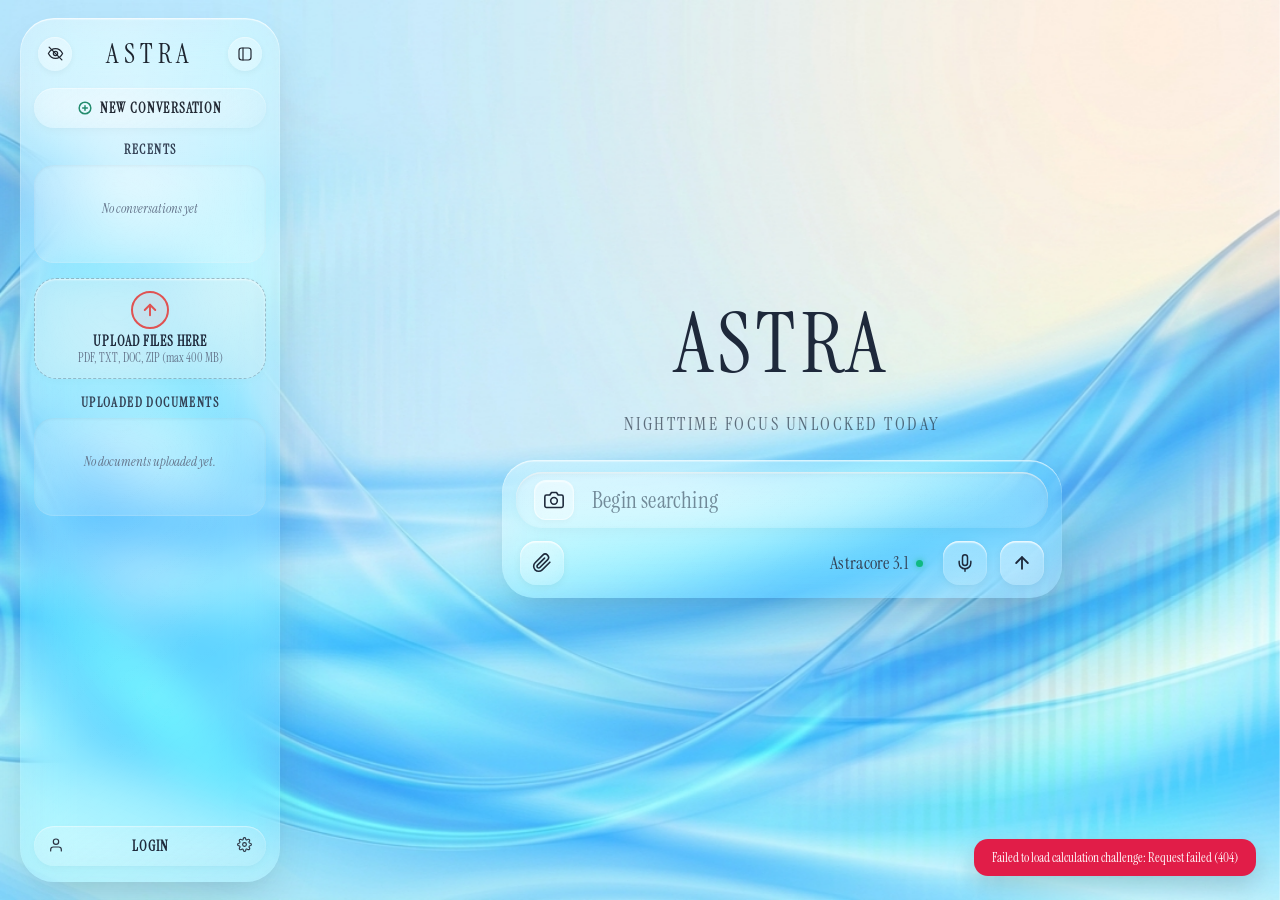
==== commit 2a38d2df: "fix(ui): remove camera buttons below textbox and retain in-textbox camera button" ====
--- a/static/index.html
+++ b/static/index.html
@@ -22,7 +22,7 @@
     <script src="https://cdnjs.cloudflare.com/ajax/libs/three.js/r128/three.min.js"></script>
     <script src="https://cdn.jsdelivr.net/npm/three@0.128.0/examples/js/controls/OrbitControls.js"></script>
     <link rel="stylesheet" href="https://cdn.jsdelivr.net/npm/mermaid@10/dist/mermaid.min.js">
-    <link rel="stylesheet" href="/static/style.css?v=3061">
+    <link rel="stylesheet" href="/static/style.css?v=3062">
 
   </head>
   <body>
@@ -351,12 +351,6 @@
                       </svg>
                     </button>
                   </div>
-                  <button type="button" id="composerHomeCameraBtn" class="capsule-squircle-btn camera-btn" title="Open Camera / Photograph" aria-label="Open Camera or Photograph">
-                    <svg width="20" height="20" viewBox="0 0 24 24" fill="none" stroke="currentColor" stroke-width="1.9" stroke-linecap="round" stroke-linejoin="round">
-                      <path d="M23 19a2 2 0 0 1-2 2H3a2 2 0 0 1-2-2V8a2 2 0 0 1 2-2h4l2-3h6l2 3h4a2 2 0 0 1 2 2z"></path>
-                      <circle cx="12" cy="13" r="4"></circle>
-                    </svg>
-                  </button>
                 </div>
 
                 <!-- Chat-Active Disclaimer Text -->
@@ -440,13 +434,6 @@
                       </svg>
                     </button>
                   </div>
-                  <!-- Camera Button beside Mic on Homescreen -->
-                  <button type="button" id="composerHomeRightCameraBtn" class="capsule-squircle-btn camera-btn composer-home-camera-btn" title="Open Camera / Photograph" aria-label="Open Camera or Photograph">
-                    <svg width="20" height="20" viewBox="0 0 24 24" fill="none" stroke="currentColor" stroke-width="1.9" stroke-linecap="round" stroke-linejoin="round">
-                      <path d="M23 19a2 2 0 0 1-2 2H3a2 2 0 0 1-2-2V8a2 2 0 0 1 2-2h4l2-3h6l2 3h4a2 2 0 0 1 2 2z"></path>
-                      <circle cx="12" cy="13" r="4"></circle>
-                    </svg>
-                  </button>
 
                   <!-- Homescreen Send Button (Squircle) -->
                   <button type="button" id="composerHomeSendBtn" class="capsule-squircle-btn send-btn composer-home-send-btn" aria-label="Send query" title="Send query">
@@ -774,6 +761,6 @@
     <!-- Global Toast Notification -->
     <div id="toast" class="toast hidden"></div>
 
-    <script src="/static/app.js?v=3061"></script>
+    <script src="/static/app.js?v=3062"></script>
   </body>
 </html>
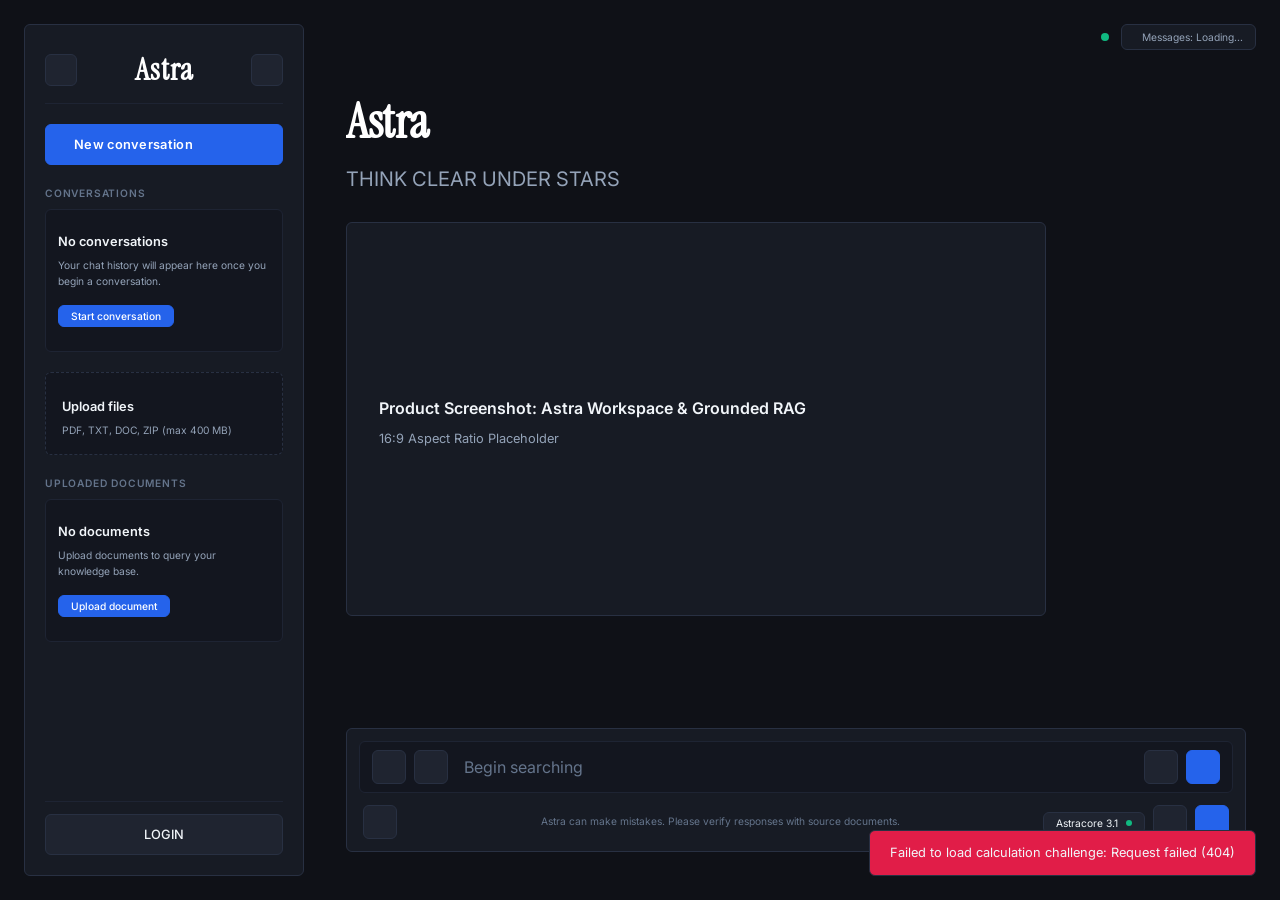
==== commit 3b4cab97: "Refactor UI design system and modernize typography, layout, and states" ====
--- a/static/index.html
+++ b/static/index.html
@@ -6,14 +6,16 @@
     <meta name="mobile-web-app-capable" content="yes">
     <meta name="apple-mobile-web-app-capable" content="yes">
     <meta name="apple-mobile-web-app-status-bar-style" content="black-translucent">
-    <meta name="theme-color" content="#111827">
+    <meta name="theme-color" content="#0f1117">
     <title>Astra</title>
     <link rel="icon" type="image/svg+xml" href="/static/favicon.svg">
     <link rel="alternate icon" type="image/png" href="/static/favicon-32x32.png">
     <link rel="apple-touch-icon" href="/static/favicon-192x192.png">
     <link rel="preconnect" href="https://fonts.googleapis.com">
     <link rel="preconnect" href="https://fonts.gstatic.com" crossorigin>
-    <link href="https://fonts.googleapis.com/css2?family=Instrument+Serif:ital@0;1&family=Plus+Jakarta+Sans:wght@300;400;500;600;700;800&family=Inter:wght@300;400;500;600;700&display=swap" rel="stylesheet">
+    <link href="https://fonts.googleapis.com/css2?family=Instrument+Serif:ital@0;1&family=Inter:wght@300;400;500;600;700&display=swap" rel="stylesheet">
+    <link rel="stylesheet" type="text/css" href="https://unpkg.com/@phosphor-icons/web@2.1.1/src/regular/style.css">
+    <script src="https://unpkg.com/@phosphor-icons/web@2.1.1"></script>
     <link rel="stylesheet" href="https://cdn.jsdelivr.net/npm/katex@0.16.11/dist/katex.min.css">
     <script defer src="https://cdn.jsdelivr.net/npm/katex@0.16.11/dist/katex.min.js"></script>
     <link rel="stylesheet" href="https://cdnjs.cloudflare.com/ajax/libs/highlight.js/11.9.0/styles/atom-one-dark.min.css">
@@ -22,108 +24,88 @@
     <script src="https://cdnjs.cloudflare.com/ajax/libs/three.js/r128/three.min.js"></script>
     <script src="https://cdn.jsdelivr.net/npm/three@0.128.0/examples/js/controls/OrbitControls.js"></script>
     <link rel="stylesheet" href="https://cdn.jsdelivr.net/npm/mermaid@10/dist/mermaid.min.js">
-    <link rel="stylesheet" href="/static/style.css?v=3062">
-
+    <link rel="stylesheet" href="/static/style.css?v=3100">
   </head>
   <body>
-    <!-- Fluid Silk Wave Background Wallpaper -->
-    <div class="astra-background" aria-hidden="true"></div>
-
     <!-- Main Workspace Application Shell -->
     <div id="appView" class="astra-shell">
       <!-- Mobile Backdrop Overlay -->
       <div id="sidebarBackdrop" class="sidebar-backdrop hidden" aria-hidden="true"></div>
 
-      <!-- Collapsed Sidebar Glass Rail (100% Matching Mockup) -->
+      <!-- Collapsed Sidebar Rail -->
       <nav id="sidebarRail" class="sidebar-rail hidden" aria-label="Collapsed sidebar">
         <div class="rail-top-group">
           <!-- Top Button: Expand Sidebar -->
           <button type="button" id="railExpandBtn" class="rail-icon-btn" title="Open Sidebar" aria-label="Open sidebar">
-            <svg width="16" height="16" viewBox="0 0 24 24" fill="none" stroke="currentColor" stroke-width="2" stroke-linecap="round" stroke-linejoin="round">
-              <rect x="3" y="3" width="18" height="18" rx="4" ry="4"></rect>
-              <line x1="9" y1="3" x2="9" y2="21"></line>
-            </svg>
+            <i class="ph ph-sidebar-simple"></i>
           </button>
 
           <!-- New Conversation Button in Collapsed Rail -->
           <button type="button" id="railNewChatBtn" class="rail-icon-btn" title="New Conversation" aria-label="New conversation">
-            <svg width="16" height="16" viewBox="0 0 24 24" fill="none" stroke="currentColor" stroke-width="2.2" stroke-linecap="round" stroke-linejoin="round">
-              <path d="M12 5v14M5 12h14"></path>
-            </svg>
+            <i class="ph ph-plus"></i>
           </button>
         </div>
 
         <!-- Bottom Button: User Account / Login Button -->
         <button type="button" id="railUserBtn" class="rail-icon-btn" title="Account / Login" aria-label="Account login">
-          <svg width="16" height="16" viewBox="0 0 24 24" fill="none" stroke="currentColor" stroke-width="2" stroke-linecap="round" stroke-linejoin="round">
-            <path d="M20 21v-2a4 4 0 0 0-4-4H8a4 4 0 0 0-4 4v2"></path>
-            <circle cx="12" cy="7" r="4"></circle>
-          </svg>
+          <i class="ph ph-user"></i>
         </button>
       </nav>
 
-      <!-- Glassmorphic Floating Left Sidebar Card -->
+      <!-- Sidebar -->
       <aside id="sidebar" class="sidebar-card">
-        <!-- Top Row: Disappearing chat button (left), ASTRA (center), Sidebar toggle (right) -->
+        <!-- Top Row: Disappearing chat button, Brand, Sidebar toggle -->
         <div class="sidebar-header">
           <button type="button" id="sidebarDisappearingBtn" class="icon-pill-btn disappearing-chat-btn" title="Toggle Disappearing / Temporary Chat" aria-label="Toggle disappearing chat">
-            <svg width="17" height="17" viewBox="0 0 24 24" fill="none" stroke="currentColor" stroke-width="1.8" stroke-linecap="round" stroke-linejoin="round">
-              <path d="M2 12s3.5-7 10-7 10 7 10 7-3.5 7-10 7-10-7-10-7z"></path>
-              <circle cx="12" cy="12" r="3"></circle>
-              <line x1="3" y1="3" x2="21" y2="21"></line>
-            </svg>
+            <i class="ph ph-eye-slash"></i>
           </button>
 
-          <span class="sidebar-brand-title">ASTRA</span>
+          <span class="sidebar-brand-title">Astra</span>
 
           <button type="button" id="closeSidebar" class="icon-pill-btn" title="Toggle Sidebar" aria-label="Toggle sidebar">
-            <svg width="16" height="16" viewBox="0 0 24 24" fill="none" stroke="currentColor" stroke-width="1.8" stroke-linecap="round" stroke-linejoin="round">
-              <rect x="3" y="3" width="18" height="18" rx="4" ry="4"></rect>
-              <line x1="9" y1="3" x2="9" y2="21"></line>
-            </svg>
+            <i class="ph ph-sidebar-simple"></i>
           </button>
         </div>
 
-        <!-- New Conversation Pill Button -->
+        <!-- New Conversation Button -->
         <button type="button" id="newChat" class="new-conv-pill">
-          <span class="green-plus-circle">
-            <svg width="14" height="14" viewBox="0 0 24 24" fill="none" stroke="#228b6d" stroke-width="2.5" stroke-linecap="round" stroke-linejoin="round">
-              <circle cx="12" cy="12" r="10"></circle>
-              <line x1="12" y1="8" x2="12" y2="16"></line>
-              <line x1="8" y1="12" x2="16" y2="12"></line>
-            </svg>
+          <span class="icon-wrap">
+            <i class="ph ph-plus"></i>
           </span>
-          <span class="new-conv-text">NEW CONVERSATION</span>
+          <span class="new-conv-text">New conversation</span>
         </button>
 
         <!-- Recents Section -->
         <div class="sidebar-section">
-          <div class="section-title">RECENTS</div>
+          <div class="section-title">Conversations</div>
           <div id="conversationList" class="recents-card-box">
-            <!-- Dynamic conversations rendered by JS -->
-            <p class="muted-box-msg">No conversations yet</p>
-          </div>
-        </div>
-
-        <!-- Upload Files Box (Dashed Outline) -->
+            <div class="empty-state">
+              <h4 class="empty-state-heading">No conversations</h4>
+              <p class="empty-state-desc">Your chat history will appear here once you begin a conversation.</p>
+              <button type="button" class="empty-state-btn" id="emptyConvNewChatBtn">Start conversation</button>
+            </div>
+          </div>
+        </div>
+
+        <!-- Upload Files Box -->
         <label id="uploadDrop" class="upload-dashed-card">
           <input id="fileInput" type="file" multiple accept=".pdf,.txt,.md,.csv,.json,.py,.html,.docx,.zip" style="display: none;">
-          <div class="upload-red-circle">
-            <svg width="18" height="18" viewBox="0 0 24 24" fill="none" stroke="#e05252" stroke-width="2.6" stroke-linecap="round" stroke-linejoin="round">
-              <line x1="12" y1="19" x2="12" y2="5"></line>
-              <polyline points="5 12 12 5 19 12"></polyline>
-            </svg>
-          </div>
-          <span class="upload-main-text">UPLOAD FILES HERE</span>
+          <div class="upload-icon-box">
+            <i class="ph ph-upload-simple"></i>
+          </div>
+          <span class="upload-main-text">Upload files</span>
           <span class="upload-sub-text">PDF, TXT, DOC, ZIP (max 400 MB)</span>
         </label>
 
         <!-- Uploaded Documents Section -->
         <div class="sidebar-section">
-          <div class="section-title">UPLOADED DOCUMENTS</div>
+          <div class="section-title">Uploaded documents</div>
           <div id="documentList" class="docs-card-box">
-            <!-- Dynamic documents rendered by JS -->
-            <p class="muted-box-msg">No documents uploaded yet.</p>
+            <div class="empty-state">
+              <h4 class="empty-state-heading">No documents</h4>
+              <p class="empty-state-desc">Upload documents to query your knowledge base.</p>
+              <button type="button" class="empty-state-btn" id="emptyDocUploadBtn">Upload document</button>
+            </div>
           </div>
         </div>
 
@@ -134,20 +116,13 @@
 
         <!-- Bottom Actions: User Bar -->
         <div class="sidebar-bottom-actions">
-          <!-- Login / Account Pill Bar -->
           <button type="button" id="userAuthBtn" class="user-profile-pill" title="User Account / Settings">
             <span class="user-profile-left">
-              <svg width="16" height="16" viewBox="0 0 24 24" fill="none" stroke="currentColor" stroke-width="1.8" stroke-linecap="round" stroke-linejoin="round">
-                <path d="M20 21v-2a4 4 0 0 0-4-4H8a4 4 0 0 0-4 4v2"></path>
-                <circle cx="12" cy="7" r="4"></circle>
-              </svg>
+              <i class="ph ph-user"></i>
             </span>
-            <span id="userAccountLabel" class="user-profile-name">LOGIN</span>
+            <span id="userAccountLabel" class="user-profile-name">Login</span>
             <span class="user-profile-right">
-              <svg width="15" height="15" viewBox="0 0 24 24" fill="none" stroke="currentColor" stroke-width="1.8" stroke-linecap="round" stroke-linejoin="round">
-                <circle cx="12" cy="12" r="3"></circle>
-                <path d="M19.4 15a1.65 1.65 0 0 0 .33 1.82l.06.06a2 2 0 0 1 0 2.83 2 2 0 0 1-2.83 0l-.06-.06a1.65 1.65 0 0 0-1.82-.33 1.65 1.65 0 0 0-1 1.51V21a2 2 0 0 1-2 2 2 2 0 0 1-2-2v-.09A1.65 1.65 0 0 0 9 19.4a1.65 1.65 0 0 0-1.82.33l-.06.06a2 2 0 0 1-2.83 0 2 2 0 0 1 0-2.83l.06-.06a1.65 1.65 0 0 0 .33-1.82 1.65 1.65 0 0 0-1.51-1H3a2 2 0 0 1-2-2 2 2 0 0 1 2-2h.09A1.65 1.65 0 0 0 4.6 9a1.65 1.65 0 0 0-.33-1.82l-.06-.06a2 2 0 0 1 0-2.83 2 2 0 0 1 2.83 0l.06.06a1.65 1.65 0 0 0 1.82.33H9a1.65 1.65 0 0 0 1-1.51V3a2 2 0 0 1 2-2 2 2 0 0 1 2 2v.09a1.65 1.65 0 0 0 1 1.51 1.65 1.65 0 0 0 1.82-.33l.06-.06a2 2 0 0 1 2.83 0 2 2 0 0 1 0 2.83l-.06.06a1.65 1.65 0 0 0-.33 1.82V9a1.65 1.65 0 0 0 1.51 1H21a2 2 0 0 1 2 2 2 2 0 0 1-2 2h-.09a1.65 1.65 0 0 0-1.51 1z"></path>
-              </svg>
+              <i class="ph ph-gear"></i>
             </span>
           </button>
         </div>
@@ -155,29 +130,20 @@
 
       <!-- Main Central Workspace -->
       <main class="astra-main">
-        <!-- Mobile Top Glass App Header -->
+        <!-- Mobile Top App Header -->
         <header class="mobile-nav-bar" id="mobileNavBar" aria-label="Mobile Navigation">
           <button type="button" id="mobileMenuToggleBtn" class="mobile-nav-icon-btn" title="Open Sidebar / Menu" aria-label="Open menu">
-            <svg width="20" height="20" viewBox="0 0 24 24" fill="none" stroke="currentColor" stroke-width="2" stroke-linecap="round" stroke-linejoin="round">
-              <line x1="3" y1="12" x2="21" y2="12"></line>
-              <line x1="3" y1="6" x2="21" y2="6"></line>
-              <line x1="3" y1="18" x2="21" y2="18"></line>
-            </svg>
+            <i class="ph ph-list"></i>
           </button>
           <div class="mobile-nav-center">
-            <span class="mobile-nav-brand">ASTRA</span>
+            <span class="mobile-nav-brand">Astra</span>
           </div>
           <div class="mobile-nav-right">
             <button type="button" id="mobileNewChatBtn" class="mobile-nav-icon-btn" title="New Conversation" aria-label="New conversation">
-              <svg width="18" height="18" viewBox="0 0 24 24" fill="none" stroke="currentColor" stroke-width="2" stroke-linecap="round" stroke-linejoin="round">
-                <path d="M12 5v14M5 12h14"/>
-              </svg>
+              <i class="ph ph-plus"></i>
             </button>
             <button type="button" id="mobileUserAuthBtn" class="mobile-nav-icon-btn mobile-user-btn" title="Login / Account" aria-label="Login or user profile">
-              <svg width="18" height="18" viewBox="0 0 24 24" fill="none" stroke="currentColor" stroke-width="2" stroke-linecap="round" stroke-linejoin="round">
-                <path d="M20 21v-2a4 4 0 0 0-4-4H8a4 4 0 0 0-4 4v2"></path>
-                <circle cx="12" cy="7" r="4"></circle>
-              </svg>
+              <i class="ph ph-user"></i>
             </button>
           </div>
         </header>
@@ -187,9 +153,9 @@
             <span class="dot"></span>
             <span id="statusText" style="display:none;">Ready</span>
           </div>
-          <div id="tokenBadge" class="token-quota-badge" title="Daily tokens remaining">
-            <span class="token-badge-icon">⚡</span>
-            <span id="tokenBadgeText">Tokens: Loading...</span>
+          <div id="tokenBadge" class="token-quota-badge" title="Daily messages remaining">
+            <span class="token-badge-icon"><i class="ph ph-lightning"></i></span>
+            <span id="tokenBadgeText">Messages: Loading...</span>
           </div>
         </div>
 
@@ -197,68 +163,71 @@
         <div id="centerStage" class="astra-center-stage welcome-mode">
           <div id="welcome" class="welcome-greeting-container">
             <div class="welcome-hero">
-              <h1 class="welcome-brand-title">ASTRA</h1>
-              <div id="welcomeShuffledTagline" class="welcome-hero-tagline">LETS DIVE IN !</div>
+              <h1 class="welcome-brand-title">Astra</h1>
+              <p id="welcomeShuffledTagline" class="welcome-hero-tagline">Intelligent enterprise retrieval-augmented generation and reasoning.</p>
+              
+              <!-- Product Screenshot Placeholder (Rule 4) -->
+              <div class="screenshot-placeholder" role="img" aria-label="Product Screenshot Placeholder">
+                <div class="screenshot-placeholder-content">
+                  <i class="ph ph-image screenshot-placeholder-icon"></i>
+                  <span class="screenshot-placeholder-title">Product Screenshot: Astra Workspace &amp; Grounded RAG</span>
+                  <span class="screenshot-placeholder-sub">16:9 Aspect Ratio Placeholder</span>
+                </div>
+              </div>
             </div>
           </div>
 
           <!-- Messages Stream (when active conversations happen) -->
           <section id="messages" class="messages-stream" aria-live="polite"></section>
 
-          <!-- Out of Tokens Main Page Alert Card -->
+          <!-- Daily Message Limit Main Page Alert Card -->
           <div id="outOfTokensBanner" class="out-of-tokens-card hidden" role="alert">
             <div class="out-of-tokens-content">
-              <div class="out-of-tokens-badge-icon">⚡</div>
+              <div class="out-of-tokens-badge-icon"><i class="ph ph-lightning"></i></div>
               <div class="out-of-tokens-details">
-                <strong id="outOfTokensTitle" class="out-of-tokens-title">Out of Tokens</strong>
-                <p id="outOfTokensMsg" class="out-of-tokens-msg">You have used all your tokens for today.</p>
-              </div>
-              <button type="button" id="outOfTokensActionBtn" class="out-of-tokens-btn hidden">Log In for 20 Tokens</button>
-            </div>
-          </div>
-
-          <!-- Floating Composer Card (100% Matching Mockup) -->
+                <strong id="outOfTokensTitle" class="out-of-tokens-title">Daily message limit reached</strong>
+                <p id="outOfTokensMsg" class="out-of-tokens-msg">You have used all allocated messages for today.</p>
+              </div>
+              <button type="button" id="outOfTokensActionBtn" class="out-of-tokens-btn hidden">Log in for 20 messages</button>
+            </div>
+          </div>
+
+          <!-- Composer Card -->
           <form id="chatForm" class="composer-outer-form">
             <div class="composer-floating-card">
-              <!-- Active Document Tag Chip (small on top of textbox) -->
+              <!-- Active Document Tag Chip -->
               <div id="activeDocTag" class="active-doc-tag hidden">
                 <span class="active-doc-icon">
-                  <svg width="12" height="12" viewBox="0 0 24 24" fill="none" stroke="currentColor" stroke-width="2.2" stroke-linecap="round" stroke-linejoin="round">
-                    <path d="M14 2H6a2 2 0 0 0-2 2v16a2 2 0 0 0 2 2h12a2 2 0 0 0 2-2V8z"></path>
-                    <polyline points="14 2 14 8 20 8"></polyline>
-                  </svg>
+                  <i class="ph ph-file-text"></i>
                 </span>
                 <span id="activeDocName" class="active-doc-text">Document</span>
-                <button type="button" id="removeActiveDocBtn" class="remove-doc-tag-btn" title="Remove document focus" aria-label="Remove document focus">✕</button>
+                <button type="button" id="removeActiveDocBtn" class="remove-doc-tag-btn" title="Remove document focus" aria-label="Remove document focus">
+                  <i class="ph ph-x"></i>
+                </button>
               </div>
 
               <!-- Attached Image Preview Chip in Composer -->
               <div id="composerImagePreview" class="composer-img-chip hidden">
                 <img id="composerImageThumb" src="" alt="Thumbnail" class="composer-img-thumb" />
                 <span id="composerImageLabel" class="composer-img-label">Photo</span>
-                <button type="button" id="removeImageBtn" class="remove-img-chip-btn" title="Remove photo" aria-label="Remove photo">✕</button>
-              </div>
-
-              <!-- Recessed Capsule Input Area matching screenshot (Type here) -->
+                <button type="button" id="removeImageBtn" class="remove-img-chip-btn" title="Remove photo" aria-label="Remove photo">
+                  <i class="ph ph-x"></i>
+                </button>
+              </div>
+
+              <!-- Input Area -->
               <div class="composer-recessed-pill">
                 <!-- Paperclip Button inside/integrated -->
                 <div class="composer-attach-wrapper">
                   <button type="button" id="composerAttachBtn" class="capsule-squircle-btn" title="Upload Document / File" aria-label="Upload document or file">
-                    <svg width="20" height="20" viewBox="0 0 24 24" fill="none" stroke="currentColor" stroke-width="1.9" stroke-linecap="round" stroke-linejoin="round">
-                      <path d="M21.44 11.05l-9.19 9.19a6 6 0 0 1-8.49-8.49l9.19-9.19a4 4 0 0 1 5.66 5.66l-9.2 9.19a2 2 0 0 1-2.83-2.83l8.49-8.48"></path>
-                    </svg>
+                    <i class="ph ph-paperclip"></i>
                   </button>
 
                   <!-- Attachment Dropdown Menu -->
                   <div id="attachDropdown" class="attach-dropdown hidden" role="menu">
                     <button type="button" id="actionUploadDoc" class="attach-menu-item">
                       <span class="attach-menu-icon doc-icon-bg">
-                        <svg width="18" height="18" viewBox="0 0 24 24" fill="none" stroke="#2563eb" stroke-width="2" stroke-linecap="round" stroke-linejoin="round">
-                          <path d="M14 2H6a2 2 0 0 0-2 2v16a2 2 0 0 0 2 2h12a2 2 0 0 0 2-2V8z"></path>
-                          <polyline points="14 2 14 8 20 8"></polyline>
-                          <line x1="12" y1="18" x2="12" y2="12"></line>
-                          <line x1="9" y1="15" x2="15" y2="15"></line>
-                        </svg>
+                        <i class="ph ph-file-text"></i>
                       </span>
                       <div class="attach-menu-info">
                         <strong>Upload Document</strong>
@@ -266,11 +235,8 @@
                       </div>
                     </button>
                     <button type="button" id="actionCamera" class="attach-menu-item">
-                      <span class="attach-menu-icon" style="background: rgba(16, 185, 129, 0.15);">
-                        <svg width="18" height="18" viewBox="0 0 24 24" fill="none" stroke="#10b981" stroke-width="2" stroke-linecap="round" stroke-linejoin="round">
-                          <path d="M23 19a2 2 0 0 1-2 2H3a2 2 0 0 1-2-2V8a2 2 0 0 1 2-2h4l2-3h6l2 3h4a2 2 0 0 1 2 2z"></path>
-                          <circle cx="12" cy="13" r="4"></circle>
-                        </svg>
+                      <span class="attach-menu-icon">
+                        <i class="ph ph-camera"></i>
                       </span>
                       <div class="attach-menu-info">
                         <strong>Take Photograph</strong>
@@ -279,11 +245,7 @@
                     </button>
                     <button type="button" id="actionVoiceSearch" class="attach-menu-item">
                       <span class="attach-menu-icon voice-icon-bg">
-                        <svg width="18" height="18" viewBox="0 0 24 24" fill="none" stroke="#e05252" stroke-width="2" stroke-linecap="round" stroke-linejoin="round">
-                          <path d="M12 2a3 3 0 0 0-3 3v7a3 3 0 0 0 6 0V5a3 3 0 0 0-3-3z"></path>
-                          <path d="M19 10v2a7 7 0 0 1-14 0v-2"></path>
-                          <line x1="12" y1="19" x2="12" y2="22"></line>
-                        </svg>
+                        <i class="ph ph-microphone"></i>
                       </span>
                       <div class="attach-menu-info">
                         <strong>Voice Dictation</strong>
@@ -295,10 +257,7 @@
 
                 <!-- Camera Button directly in capsule -->
                 <button type="button" id="composerCameraBtn" class="capsule-squircle-btn camera-btn" title="Open Camera / Photograph" aria-label="Open Camera or Photograph">
-                  <svg width="20" height="20" viewBox="0 0 24 24" fill="none" stroke="currentColor" stroke-width="1.9" stroke-linecap="round" stroke-linejoin="round">
-                    <path d="M23 19a2 2 0 0 1-2 2H3a2 2 0 0 1-2-2V8a2 2 0 0 1 2-2h4l2-3h6l2 3h4a2 2 0 0 1 2 2z"></path>
-                    <circle cx="12" cy="13" r="4"></circle>
-                  </svg>
+                  <i class="ph ph-camera"></i>
                 </button>
 
                 <textarea id="message" rows="1" maxlength="10000" placeholder="Type here" autocomplete="off"></textarea>
@@ -320,48 +279,36 @@
                     <span class="wave-bar"></span>
                   </div>
                   <button type="button" id="composerMicBtn" class="capsule-mic-btn" title="Voice Search" aria-label="Voice search">
-                    <svg width="22" height="22" viewBox="0 0 24 24" fill="none" stroke="currentColor" stroke-width="1.8" stroke-linecap="round" stroke-linejoin="round">
-                      <path d="M12 2a3 3 0 0 0-3 3v7a3 3 0 0 0 6 0V5a3 3 0 0 0-3-3z"></path>
-                      <path d="M19 10v2a7 7 0 0 1-14 0v-2"></path>
-                      <line x1="12" y1="19" x2="12" y2="22"></line>
-                    </svg>
+                    <i class="ph ph-microphone"></i>
                   </button>
                 </div>
 
-                <!-- Upward Arrow Send Button (Squircle) -->
+                <!-- Upward Arrow Send Button -->
                 <button type="submit" id="sendButton" class="capsule-squircle-btn send-btn" aria-label="Send query" title="Send query">
-                  <svg width="20" height="20" viewBox="0 0 24 24" fill="none" stroke="currentColor" stroke-width="2.2" stroke-linecap="round" stroke-linejoin="round">
-                    <line x1="12" y1="19" x2="12" y2="5"></line>
-                    <polyline points="5 12 12 5 19 12"></polyline>
-                  </svg>
+                  <i class="ph ph-arrow-up"></i>
                 </button>
               </div>
 
-              <!-- Bottom Bar:
-                   On homescreen (welcome-mode): Left has Paperclip; Right has Astracore 3.1 + Mic + Send button
-                   On ongoing chat (chat-active): Left has Disclaimer text; Right has Astracore 3.1 toggle
-              -->
+              <!-- Bottom Bar -->
               <div class="composer-sub-row">
-                <!-- Homescreen Left Group: Paperclip Squircle -->
+                <!-- Homescreen Left Group -->
                 <div class="composer-home-left-controls">
                   <div class="composer-attach-wrapper">
                     <button type="button" id="composerHomeAttachBtn" class="capsule-squircle-btn" title="Upload Document / File" aria-label="Upload document or file">
-                      <svg width="20" height="20" viewBox="0 0 24 24" fill="none" stroke="currentColor" stroke-width="1.9" stroke-linecap="round" stroke-linejoin="round">
-                        <path d="M21.44 11.05l-9.19 9.19a6 6 0 0 1-8.49-8.49l9.19-9.19a4 4 0 0 1 5.66 5.66l-9.2 9.19a2 2 0 0 1-2.83-2.83l8.49-8.48"></path>
-                      </svg>
+                      <i class="ph ph-paperclip"></i>
                     </button>
                   </div>
                 </div>
 
                 <!-- Chat-Active Disclaimer Text -->
-                <span class="composer-sub-disclaimer">Astra is AI and can make mistakes. Please double-check responses.</span>
+                <span class="composer-sub-disclaimer">Astra can make mistakes. Please verify responses with source documents.</span>
 
                 <!-- Homescreen & Chat Right Group: Astracore 3.1 + Microphone + Send Button -->
                 <div class="composer-home-right-controls">
                   <div class="engine-toggle-wrapper">
-                    <!-- Floating Glass Popover Menu matching mockup exactly -->
+                    <!-- Popover Menu -->
                     <div id="modelEnginePopover" class="model-engine-popover hidden" role="menu" aria-label="Model and Mode Options">
-                      <!-- Row 1: Temporary Chat + iOS Switch -->
+                      <!-- Row 1: Temporary Chat + Toggle Switch -->
                       <div class="popover-row popover-toggle-row">
                         <span class="popover-row-label">Temporary chat</span>
                         <label class="ios-switch" title="Toggle Temporary ephemeral chat">
@@ -370,43 +317,42 @@
                         </label>
                       </div>
 
-                      <!-- Row 2: Astracore 3.1 with blue checkmark -->
+                      <!-- Row 2: Astracore 3.1 -->
                       <div class="popover-row popover-option-row active" id="popoverModelAstracore" role="menuitem">
                         <span class="popover-row-label">Astracore 3.1</span>
-                        <span class="popover-check-icon" id="popoverAstracoreCheck">✓</span>
+                        <span class="popover-check-icon" id="popoverAstracoreCheck"><i class="ph ph-check"></i></span>
                       </div>
 
                       <!-- Row 3: Astracore O (Coming Soon) -->
                       <div class="popover-row popover-option-row coming-soon-row" id="popoverModelAstracoreO" role="menuitem" style="opacity: 0.75; cursor: default;">
                         <span class="popover-row-label">Astracore O</span>
-                        <span class="coming-soon-badge" style="font-family: 'Instrument Serif', Georgia, serif; font-size: 13px; font-weight: 600; color: #64748b; background: rgba(0, 0, 0, 0.06); padding: 2px 8px; border-radius: 12px; letter-spacing: 0.5px;">COMING SOON</span>
-                      </div>
-
-                      <!-- Divider line -->
+                        <span class="coming-soon-badge">Coming soon</span>
+                      </div>
+
                       <hr class="popover-divider">
 
-                      <!-- Row 3: Quick (Simple mode) -->
+                      <!-- Row 4: Quick (Simple mode) -->
                       <div class="popover-row popover-option-row active" id="popoverModeQuick" role="menuitem">
                         <span class="popover-row-label">Quick</span>
-                        <span class="popover-check-icon" id="popoverQuickCheck">✓</span>
-                      </div>
-
-                      <!-- Row 4: Extended (Detailed mode) -->
+                        <span class="popover-check-icon" id="popoverQuickCheck"><i class="ph ph-check"></i></span>
+                      </div>
+
+                      <!-- Row 5: Extended (Detailed mode) -->
                       <div class="popover-row popover-option-row" id="popoverModeExtended" role="menuitem">
                         <span class="popover-row-label">Extended</span>
-                        <span class="popover-check-icon hidden" id="popoverExtendedCheck">✓</span>
-                      </div>
-
-                      <!-- Row 5: Code -->
+                        <span class="popover-check-icon hidden" id="popoverExtendedCheck"><i class="ph ph-check"></i></span>
+                      </div>
+
+                      <!-- Row 6: Code -->
                       <div class="popover-row popover-option-row" id="popoverModeCode" role="menuitem">
                         <span class="popover-row-label">Code</span>
-                        <span class="popover-check-icon hidden" id="popoverCodeCheck">✓</span>
+                        <span class="popover-check-icon hidden" id="popoverCodeCheck"><i class="ph ph-check"></i></span>
                       </div>
                     </div>
 
-                    <button type="button" id="engineToggleBtn" class="model-spec-toggle-btn" title="Model & Chat Mode Options (Live Web Active)" aria-haspopup="true" aria-expanded="false">
+                    <button type="button" id="engineToggleBtn" class="model-spec-toggle-btn" title="Model & Chat Mode Options" aria-haspopup="true" aria-expanded="false">
                       <span id="engineLabel" class="model-spec-label">Astracore 3.1</span>
-                      <span id="liveWebIndicator" class="live-web-dot" title="Live Internet & Real-Time Intelligence Active"></span>
+                      <span id="liveWebIndicator" class="live-web-dot" title="Live Internet Active"></span>
                     </button>
                   </div>
 
@@ -427,20 +373,13 @@
                       <span class="wave-bar"></span>
                     </div>
                     <button type="button" id="composerHomeMicBtn" class="capsule-mic-btn composer-home-mic-btn" title="Voice Dictation" aria-label="Voice dictation">
-                      <svg width="20" height="20" viewBox="0 0 24 24" fill="none" stroke="currentColor" stroke-width="1.8" stroke-linecap="round" stroke-linejoin="round">
-                        <path d="M12 2a3 3 0 0 0-3 3v7a3 3 0 0 0 6 0V5a3 3 0 0 0-3-3z"></path>
-                        <path d="M19 10v2a7 7 0 0 1-14 0v-2"></path>
-                        <line x1="12" y1="19" x2="12" y2="22"></line>
-                      </svg>
+                      <i class="ph ph-microphone"></i>
                     </button>
                   </div>
 
-                  <!-- Homescreen Send Button (Squircle) -->
+                  <!-- Homescreen Send Button -->
                   <button type="button" id="composerHomeSendBtn" class="capsule-squircle-btn send-btn composer-home-send-btn" aria-label="Send query" title="Send query">
-                    <svg width="20" height="20" viewBox="0 0 24 24" fill="none" stroke="currentColor" stroke-width="2.2" stroke-linecap="round" stroke-linejoin="round">
-                      <line x1="12" y1="19" x2="12" y2="5"></line>
-                      <polyline points="5 12 12 5 19 12"></polyline>
-                    </svg>
+                    <i class="ph ph-arrow-up"></i>
                   </button>
                 </div>
               </div>
@@ -450,17 +389,17 @@
       </main>
     </div>
 
-    <!-- User Sign In / Register Modal with 2-digit Math Calculation & Optional Sync -->
+    <!-- User Sign In / Register Modal -->
     <div id="authModal" class="modal hidden" role="dialog" aria-modal="true" aria-label="Sign In">
       <div class="glass-modal-card">
         <div class="modal-header">
           <div>
-            <span class="modal-brand-title">ASTRA</span>
-            <p class="modal-eyebrow" id="authEyebrow">SECURE WORKSPACE</p>
+            <span class="modal-brand-title">Astra</span>
+            <p class="modal-eyebrow" id="authEyebrow">Secure workspace</p>
             <h2 id="authHeading" class="modal-h2">Account Login</h2>
-            <p id="authSubtitle" style="font-size: 13.5px; color: #94a3b8; margin-top: 4px; line-height: 1.4;">Sign in to sync your conversations across devices, or continue as guest.</p>
-          </div>
-          <button id="closeAuthModal" class="close-icon-btn" title="Close">✕</button>
+            <p id="authSubtitle" class="modal-desc">Sign in to sync your conversations across devices, or continue as guest.</p>
+          </div>
+          <button id="closeAuthModal" class="close-icon-btn" title="Close"><i class="ph ph-x"></i></button>
         </div>
 
         <div class="modal-tabs">
@@ -468,7 +407,7 @@
           <button class="modal-tab" data-mode="signup">Register</button>
         </div>
 
-        <!-- Login Form with Password + 2-digit Math Challenge -->
+        <!-- Login Form -->
         <form id="loginForm" class="auth-modal-form" autocomplete="off">
           <label>Phone Number, Email, or Username
             <input id="loginIdentifier" type="text" required autocomplete="off" placeholder="Phone number, email, or username">
@@ -477,7 +416,7 @@
           <label>Password
             <div class="password-input-wrapper">
               <input id="loginPassword" type="password" required autocomplete="new-password" placeholder="Enter your password">
-              <button type="button" class="pwd-toggle-btn" id="toggleLoginPasswordBtn" title="Show/Hide Password" aria-label="Toggle password visibility">👁️</button>
+              <button type="button" class="pwd-toggle-btn" id="toggleLoginPasswordBtn" title="Show/Hide Password" aria-label="Toggle password visibility"><i class="ph ph-eye"></i></button>
             </div>
           </label>
           <div class="auth-extra-row">
@@ -486,22 +425,22 @@
           
           <div class="math-challenge-box">
             <div class="math-challenge-header">
-              <span class="math-title">🧮 CALCULATION VERIFICATION</span>
-              <button type="button" id="loginRefreshChallengeBtn" class="refresh-math-btn" title="Get new calculation">🔄</button>
+              <span class="math-title">Verification calculation</span>
+              <button type="button" id="loginRefreshChallengeBtn" class="refresh-math-btn" title="Get new calculation" aria-label="Refresh calculation"><i class="ph ph-arrows-clockwise"></i></button>
             </div>
             <div id="loginMathQuestion" class="math-question-text">
-              Loading math problem…
+              Loading problem...
             </div>
             <label style="margin-top: 8px; margin-bottom: 0;">Your Answer
               <input id="loginMathAnswer" type="number" required autocomplete="off" placeholder="Calculate and enter the result">
             </label>
-            <p class="math-hint">Calculate between the two numbers to verify and login.</p>
-          </div>
-
-          <button type="submit" class="modal-primary-btn" id="loginSubmitBtn">Verify & Login</button>
+            <p class="math-hint">Calculate the result of the two numbers to verify and login.</p>
+          </div>
+
+          <button type="submit" class="modal-primary-btn" id="loginSubmitBtn">Verify &amp; Login</button>
         </form>
 
-        <!-- Register Form with 2-digit Math Challenge & Legal Consent -->
+        <!-- Register Form -->
         <form id="signupForm" class="auth-modal-form hidden" autocomplete="off">
           <label>Username
             <input id="signupUsername" type="text" required autocomplete="off" placeholder="Choose a username">
@@ -513,32 +452,32 @@
             <input id="signupPhone" type="tel" autocomplete="off" placeholder="Enter 10-digit mobile or phone number">
           </label>
           <label>Password
-            <input id="signupPassword" type="password" minlength="8" required autocomplete="new-password" placeholder="At least 8 chars with letters & numbers">
+            <input id="signupPassword" type="password" minlength="8" required autocomplete="new-password" placeholder="At least 8 chars with letters &amp; numbers">
           </label>
 
           <div class="math-challenge-box">
             <div class="math-challenge-header">
-              <span class="math-title">🧮 CALCULATION VERIFICATION</span>
-              <button type="button" id="signupRefreshChallengeBtn" class="refresh-math-btn" title="Get new calculation">🔄</button>
+              <span class="math-title">Verification calculation</span>
+              <button type="button" id="signupRefreshChallengeBtn" class="refresh-math-btn" title="Get new calculation" aria-label="Refresh calculation"><i class="ph ph-arrows-clockwise"></i></button>
             </div>
             <div id="signupMathQuestion" class="math-question-text">
-              Loading math problem…
+              Loading problem...
             </div>
             <label style="margin-top: 8px; margin-bottom: 0;">Your Answer
               <input id="signupMathAnswer" type="number" required placeholder="Calculate and enter the result">
             </label>
-            <p class="math-hint">Calculate between the two numbers to verify and register.</p>
-          </div>
-
-          <!-- Legal Consent Checkbox (Unchecked by default) -->
-          <div class="legal-consent-box" style="margin: 14px 0 16px; display: flex; align-items: flex-start; gap: 10px; text-align: left; padding: 10px 12px; background: rgba(0,0,0,0.15); border-radius: 12px; border: 1px solid rgba(255,255,255,0.1);">
-            <input type="checkbox" id="signupTermsConsent" style="margin-top: 2px; width: 16px; height: 16px; cursor: pointer; accent-color: #f472b6;">
-            <label for="signupTermsConsent" style="font-size: 13px; color: #cbd5e1; cursor: pointer; line-height: 1.4; margin: 0; font-weight: normal;">
-              I agree to the <a href="/terms" target="_blank" style="color: #f472b6; text-decoration: underline; font-weight: 600;">Terms & Conditions</a> and <a href="/privacy" target="_blank" style="color: #f472b6; text-decoration: underline; font-weight: 600;">Privacy Policy</a>.
+            <p class="math-hint">Calculate the result of the two numbers to verify and register.</p>
+          </div>
+
+          <!-- Legal Consent Checkbox -->
+          <div class="legal-consent-box">
+            <input type="checkbox" id="signupTermsConsent">
+            <label for="signupTermsConsent">
+              I agree to the <a href="/terms" target="_blank">Terms &amp; Conditions</a> and <a href="/privacy" target="_blank">Privacy Policy</a>.
             </label>
           </div>
 
-          <button type="submit" class="modal-primary-btn" id="signupSubmitBtn">Verify & Create Account</button>
+          <button type="submit" class="modal-primary-btn" id="signupSubmitBtn">Verify &amp; Create Account</button>
         </form>
 
         <div id="authLogoutSection" class="hidden">
@@ -553,14 +492,14 @@
       <div class="glass-modal-card">
         <div class="modal-header">
           <div>
-            <span class="modal-brand-title">ASTRA</span>
-            <p class="modal-eyebrow">ACCOUNT RECOVERY</p>
+            <span class="modal-brand-title">Astra</span>
+            <p class="modal-eyebrow">Account recovery</p>
             <h2 class="modal-h2" id="forgotHeading">Reset Password</h2>
           </div>
-          <button id="closeForgotModal" class="close-icon-btn" type="button">✕</button>
-        </div>
-
-        <!-- Step 1: Verification & Request Reset Token -->
+          <button id="closeForgotModal" class="close-icon-btn" type="button"><i class="ph ph-x"></i></button>
+        </div>
+
+        <!-- Step 1: Verification -->
         <form id="forgotPasswordForm" class="auth-modal-form">
           <p class="auth-sub-desc">Enter your account identifier and solve the calculation to verify identity.</p>
           <label>Phone Number, Email, or Username
@@ -569,26 +508,26 @@
 
           <div class="math-challenge-box">
             <div class="math-challenge-header">
-              <span class="math-title">🧮 CALCULATION VERIFICATION</span>
-              <button type="button" id="forgotRefreshChallengeBtn" class="refresh-math-btn" title="Get new calculation">🔄</button>
-            </div>
-            <div id="forgotMathQuestion" class="math-question-text">Loading math problem…</div>
+              <span class="math-title">Verification calculation</span>
+              <button type="button" id="forgotRefreshChallengeBtn" class="refresh-math-btn" title="Get new calculation" aria-label="Refresh calculation"><i class="ph ph-arrows-clockwise"></i></button>
+            </div>
+            <div id="forgotMathQuestion" class="math-question-text">Loading problem...</div>
             <label style="margin-top: 8px; margin-bottom: 0;">Your Answer
               <input id="forgotMathAnswer" type="number" required placeholder="Calculate and enter the result">
             </label>
-            <p class="math-hint">Calculate between the two numbers to verify ownership.</p>
-          </div>
-
-          <button type="submit" class="modal-primary-btn" id="forgotSubmitBtn">Verify & Proceed</button>
+            <p class="math-hint">Calculate the result of the two numbers to verify ownership.</p>
+          </div>
+
+          <button type="submit" class="modal-primary-btn" id="forgotSubmitBtn">Verify &amp; Proceed</button>
           <button type="button" id="backToLoginFromForgotBtn" class="modal-secondary-btn" style="margin-top: 8px;">Back to Login</button>
         </form>
 
         <!-- Step 2: Enter New Password -->
         <form id="resetPasswordForm" class="auth-modal-form hidden">
-          <p class="auth-sub-desc">Identity verified! Enter your new password below.</p>
+          <p class="auth-sub-desc">Identity verified. Enter your new password below.</p>
           <input id="resetTokenHidden" type="hidden">
           <label>New Password
-            <input id="newPasswordInput" type="password" required minlength="8" placeholder="At least 8 chars with letter & number">
+            <input id="newPasswordInput" type="password" required minlength="8" placeholder="At least 8 chars with letter &amp; number">
           </label>
           <label>Confirm New Password
             <input id="confirmPasswordInput" type="password" required minlength="8" placeholder="Re-enter new password">
@@ -599,75 +538,55 @@
       </div>
     </div>
 
-
-    <!-- Settings & Appearance Modal (Frost Level & Custom Wallpaper) -->
+    <!-- Settings & Appearance Modal -->
     <div id="settingsModal" class="modal hidden" role="dialog" aria-modal="true" aria-label="Settings">
       <div class="glass-modal-card settings-modal-card">
         <div class="modal-header">
           <div>
-            <span class="modal-brand-title">ASTRA</span>
-            <p class="modal-eyebrow">PREFERENCES & APPEARANCE</p>
+            <span class="modal-brand-title">Astra</span>
+            <p class="modal-eyebrow">Preferences &amp; appearance</p>
             <h2 class="modal-h2">Settings</h2>
           </div>
-          <button type="button" id="closeSettingsModal" class="close-icon-btn" title="Close Settings">✕</button>
+          <button type="button" id="closeSettingsModal" class="close-icon-btn" title="Close Settings"><i class="ph ph-x"></i></button>
         </div>
 
         <div class="settings-content">
-          <!-- 1. Glass Frosting Setting -->
+          <!-- 1. Custom Background Wallpaper Upload -->
           <div class="settings-group">
             <div class="settings-group-header">
-              <span class="settings-group-icon">❄️</span>
-              <div class="settings-group-text">
-                <strong class="settings-group-title">Glass Frosting (Blur)</strong>
-                <p class="settings-group-desc">Adjust the frosted blur intensity of the optical glass surfaces.</p>
-              </div>
-            </div>
-            <div class="frost-slider-wrapper">
-              <input type="range" id="glassFrostSlider" min="0" max="60" value="24" step="2" class="glass-range-slider" aria-label="Glass frost blur">
-              <div class="slider-labels">
-                <span>Crystal Clear (0px)</span>
-                <span id="frostValueDisplay" class="slider-val-badge">24px</span>
-                <span>Heavy Frost (60px)</span>
-              </div>
-            </div>
-          </div>
-
-          <!-- 2. Custom Background Wallpaper Upload -->
-          <div class="settings-group">
-            <div class="settings-group-header">
-              <span class="settings-group-icon">🖼️</span>
+              <span class="settings-group-icon"><i class="ph ph-image"></i></span>
               <div class="settings-group-text">
                 <strong class="settings-group-title">Custom Wallpaper Background</strong>
-                <p class="settings-group-desc">Upload your own background image from your device.</p>
+                <p class="settings-group-desc">Upload a background image from your device.</p>
               </div>
             </div>
             <div class="custom-bg-controls">
               <input type="file" id="customBgFileInput" accept="image/*" style="display: none;">
               <button type="button" id="uploadBgBtn" class="settings-btn primary-glass-btn">
-                <span>📁</span> Upload Image from Device
+                <span><i class="ph ph-upload-simple"></i></span> Upload Image from Device
               </button>
               <button type="button" id="resetBgBtn" class="settings-btn secondary-glass-btn">
-                <span>🔄</span> Reset to Default
+                <span><i class="ph ph-arrows-clockwise"></i></span> Reset to Default
               </button>
             </div>
-            <div id="customBgStatus" class="custom-bg-status-msg">Default fluid wallpaper active</div>
-          </div>
-
-          <!-- 3. Account & Data Management -->
+            <div id="customBgStatus" class="custom-bg-status-msg">Default background active</div>
+          </div>
+
+          <!-- 2. Account & Policies -->
           <div class="settings-group">
             <div class="settings-group-header">
-              <span class="settings-group-icon">🛡️</span>
+              <span class="settings-group-icon"><i class="ph ph-shield"></i></span>
               <div class="settings-group-text">
-                <strong class="settings-group-title">Privacy & Security Policies</strong>
+                <strong class="settings-group-title">Privacy &amp; Security Policies</strong>
                 <p class="settings-group-desc">Review your data privacy protections and service guidelines.</p>
               </div>
             </div>
             <div style="display: flex; gap: 10px; margin-top: 12px; flex-wrap: wrap;">
               <a href="/terms" target="_blank" class="settings-btn secondary-glass-btn" style="text-decoration: none; display: inline-flex; align-items: center; gap: 6px;">
-                <span>📜</span> Terms & Conditions
+                <span><i class="ph ph-article"></i></span> Terms &amp; Conditions
               </a>
               <a href="/privacy" target="_blank" class="settings-btn secondary-glass-btn" style="text-decoration: none; display: inline-flex; align-items: center; gap: 6px;">
-                <span>🔒</span> Privacy Policy
+                <span><i class="ph ph-lock"></i></span> Privacy Policy
               </a>
             </div>
           </div>
@@ -675,11 +594,11 @@
       </div>
     </div>
 
-    <!-- Custom Confirmation Modal for Document Deletion -->
+    <!-- Custom Confirmation Modal for Document Deletion (Single-purpose modal allowed to be centered) -->
     <div id="deleteConfirmModal" class="modal hidden" role="dialog" aria-modal="true" aria-label="Confirm Deletion">
-      <div class="glass-modal-card" style="max-width: 380px; text-align: center;">
-        <div style="font-size: 2rem; margin-bottom: 10px;">🗑️</div>
-        <h3 style="font-family: 'Instrument Serif', Georgia, serif; font-size: 1.35rem; font-weight: 600; margin-bottom: 8px; color: #1e293b;">Remove Document?</h3>
+      <div class="glass-modal-card single-purpose-modal" style="max-width: 380px; text-align: center;">
+        <div class="modal-lone-icon"><i class="ph ph-trash"></i></div>
+        <h3 class="modal-h3">Remove Document?</h3>
         <p id="deleteDocNameText" class="delete-confirm-text"></p>
         <div style="display: flex; gap: 12px; justify-content: center; margin-top: 20px;">
           <button id="cancelDeleteBtn" class="modal-secondary-btn" style="flex: 1;">Cancel</button>
@@ -693,11 +612,11 @@
       <div class="glass-modal-card camera-modal-card">
         <div class="modal-header">
           <div>
-            <span class="modal-brand-title">ASTRA VISION</span>
-            <p class="modal-eyebrow">MULTIMODAL CAPTURE</p>
+            <span class="modal-brand-title">Astra Vision</span>
+            <p class="modal-eyebrow">Multimodal capture</p>
             <h2 class="modal-h2" id="cameraModalTitle">Take Photograph</h2>
           </div>
-          <button type="button" id="closeCameraModal" class="close-icon-btn" title="Close Camera">✕</button>
+          <button type="button" id="closeCameraModal" class="close-icon-btn" title="Close Camera"><i class="ph ph-x"></i></button>
         </div>
 
         <div class="camera-viewfinder-wrapper">
@@ -709,7 +628,7 @@
             <div id="cameraErrorBanner" class="camera-error-banner hidden">
               <p id="cameraErrorText">Camera access denied or unavailable.</p>
               <button type="button" id="cameraFallbackUploadBtn" class="camera-action-btn secondary" style="margin-top: 12px;">
-                📁 Choose Image from Device
+                <i class="ph ph-upload-simple"></i> Choose Image from Device
               </button>
             </div>
           </div>
@@ -717,12 +636,7 @@
           <div class="camera-controls-bar">
             <!-- Left: Switch Camera (Front/Rear) -->
             <button type="button" id="cameraSwitchBtn" class="camera-icon-btn" title="Switch Camera" aria-label="Switch Camera">
-              <svg width="22" height="22" viewBox="0 0 24 24" fill="none" stroke="currentColor" stroke-width="2" stroke-linecap="round" stroke-linejoin="round">
-                <path d="M20 16v-2a4 4 0 0 0-4-4H4"></path>
-                <polyline points="8 6 4 10 8 14"></polyline>
-                <path d="M4 8v2a4 4 0 0 0 4 4h12"></path>
-                <polyline points="16 18 20 14 16 10"></polyline>
-              </svg>
+              <i class="ph ph-camera-rotate"></i>
             </button>
 
             <!-- Center: Shutter (Live) or Retake/Confirm (Preview) -->
@@ -734,20 +648,16 @@
 
             <div id="cameraReviewControls" class="camera-review-actions hidden">
               <button type="button" id="cameraRetakeBtn" class="camera-action-btn secondary" title="Retake Photo">
-                🔄 Retake
+                <i class="ph ph-arrow-counter-clockwise"></i> Retake
               </button>
               <button type="button" id="cameraUsePhotoBtn" class="camera-action-btn primary" title="Use This Photo">
-                ✓ Use Photo
+                <i class="ph ph-check"></i> Use Photo
               </button>
             </div>
 
             <!-- Right: Direct File Upload Fallback button -->
             <button type="button" id="cameraUploadFallbackBtn" class="camera-icon-btn" title="Upload from Device" aria-label="Upload from Device">
-              <svg width="22" height="22" viewBox="0 0 24 24" fill="none" stroke="currentColor" stroke-width="2" stroke-linecap="round" stroke-linejoin="round">
-                <rect x="3" y="3" width="18" height="18" rx="2" ry="2"></rect>
-                <circle cx="8.5" cy="8.5" r="1.5"></circle>
-                <polyline points="21 15 16 10 5 21"></polyline>
-              </svg>
+              <i class="ph ph-upload-simple"></i>
             </button>
           </div>
         </div>
@@ -761,6 +671,6 @@
     <!-- Global Toast Notification -->
     <div id="toast" class="toast hidden"></div>
 
-    <script src="/static/app.js?v=3062"></script>
+    <script src="/static/app.js?v=3100"></script>
   </body>
 </html>
--- a/static/style.css
+++ b/static/style.css
@@ -1,94 +1,80 @@
 /* ==========================================================================
-   ASTRA UI - 100% IDENTICAL BESPOKE GLASSMORPHISM STYLESHEET
+   ASTRA UI DESIGN SYSTEM
+   Editorial, Clean, Enterprise UI Refactoring (Non-AI Generated Look)
    ========================================================================== */
 
-@import url('https://fonts.googleapis.com/css2?family=Plus+Jakarta+Sans:wght@300;400;500;600;700;800&family=Inter:wght@300;400;500;600;700&family=Instrument+Serif:ital@0;1&display=swap');
-
+/* 1. Design Tokens */
 :root {
-  --primary-dark: #111827;
-  --text-charcoal: #1e293b;
-  --text-muted: #64748b;
-  --glass-blur: 24px;
-  --glass-border: rgba(255, 255, 255, 0.65);
-  --glass-card-bg: rgba(255, 255, 255, 0.20);
-  --glass-recessed: rgba(255, 255, 255, 0.22);
-  --glass-squircle: rgba(255, 255, 255, 0.28);
-  --gold-accent: #b48033;
-  --red-accent: #e05252;
-  --green-accent: #228b6d;
-
-  /* Automatic Contrast Theme Variables */
-  --theme-text-color: #1e293b;
-  --theme-text-heading: #111827;
-  --theme-text-muted: #64748b;
-  --theme-text-subtle: rgba(30, 41, 59, 0.65);
-  --theme-user-bubble-text: #1e293b;
-  --theme-assistant-text: #111827;
-}
-
-/* Dark Background Automatic Contrast: Makes text white/light without altering glass physics */
-[data-bg-theme="dark"] {
-  --theme-text-color: #f8fafc;
-  --theme-text-heading: #ffffff;
-  --theme-text-muted: #cbd5e1;
-  --theme-text-subtle: rgba(241, 245, 249, 0.85);
-  --theme-user-bubble-text: #f8fafc;
-  --theme-assistant-text: #f8fafc;
-}
-
-/* Smooth transition for text contrast changes */
-.welcome-brand-title,
-.welcome-hero-tagline,
-.assistant-content,
-.user-bubble,
-.sidebar-brand-title,
-.recents-header-title,
-.upload-card-label,
-.uploaded-docs-heading,
-.empty-docs-text,
-.composer-sub-disclaimer,
-.popover-row-label,
-.model-spec-label,
-.rail-icon-btn,
-#message {
-  transition: color 0.35s ease;
-}
-
-[data-bg-theme="dark"] .welcome-brand-title,
-[data-bg-theme="dark"] .sidebar-brand-title,
-[data-bg-theme="dark"] .recents-header-title,
-[data-bg-theme="dark"] .uploaded-docs-heading,
-[data-bg-theme="dark"] .popover-row-label,
-[data-bg-theme="dark"] .model-spec-label {
-  color: var(--theme-text-heading) !important;
-}
-
-[data-bg-theme="dark"] .welcome-hero-tagline,
-[data-bg-theme="dark"] .composer-sub-disclaimer,
-[data-bg-theme="dark"] .empty-docs-text,
-[data-bg-theme="dark"] .upload-card-sub,
-[data-bg-theme="dark"] .meta-responded {
-  color: var(--theme-text-subtle) !important;
-}
-
-[data-bg-theme="dark"] .assistant-content,
-[data-bg-theme="dark"] .user-bubble,
-[data-bg-theme="dark"] #message {
-  color: var(--theme-text-color) !important;
-}
-
-[data-bg-theme="dark"] #message::placeholder {
-  color: rgba(241, 245, 249, 0.65) !important;
-}
-
-[data-bg-theme="dark"] .rail-icon-btn,
-[data-bg-theme="dark"] .icon-pill-btn,
-[data-bg-theme="dark"] .capsule-squircle-btn,
-[data-bg-theme="dark"] .capsule-mic-btn {
-  color: var(--theme-text-color);
-}
-
-/* Global Reset */
+  /* Typography Tokens (Rule 13: Strictly two font families total) */
+  --font-display: 'Instrument Serif', Georgia, serif;
+  --font-body: 'Inter', -apple-system, BlinkMacSystemFont, "Segoe UI", Roboto, sans-serif;
+
+  /* Modular Scale Tokens - 1.25 ratio (Major Third, base 1rem = 16px) (Rule 14) */
+  --text-xs: 0.64rem;     /* 10.24px */
+  --text-sm: 0.8rem;      /* 12.8px */
+  --text-base: 1rem;       /* 16px */
+  --text-md: 1.25rem;     /* 20px */
+  --text-lg: 1.563rem;    /* 25px */
+  --text-xl: 1.953rem;    /* 31.25px */
+  --text-2xl: 2.441rem;   /* 39.06px */
+  --text-3xl: 3.052rem;   /* 48.83px */
+
+  /* Corner Radius Token (Rule 9: Defined once, used everywhere) */
+  --radius: 6px;
+  --radius-avatar: 50%;   /* Perfect circle only for avatars */
+
+  /* Accent Color (Rule 10: Single accent token only, everything else neutral) */
+  --accent: #2563eb;
+  --accent-contrast: #ffffff;
+  --accent-subtle: rgba(37, 99, 235, 0.12);
+
+  /* Neutral Surface & Palette Tokens */
+  --bg: #0f1117;
+  --surface: #171b24;
+  --surface-raised: #1f2430;
+  --surface-muted: #13161f;
+  --surface-hover: #1e2432;
+  --border: #283042;
+  --border-subtle: #1e2433;
+  --border-focus: #2563eb;
+
+  /* Text Color Tokens */
+  --text: #f1f5f9;
+  --text-heading: #ffffff;
+  --text-muted: #94a3b8;
+  --text-faint: #64748b;
+  --text-inverse: #0f1117;
+
+  /* Spacing Tokens (Rule 3: Generous whitespace) */
+  --space-1: 4px;
+  --space-2: 8px;
+  --space-3: 12px;
+  --space-4: 16px;
+  --space-5: 20px;
+  --space-6: 24px;
+  --space-8: 32px;
+  --space-10: 40px;
+  --space-12: 48px;
+}
+
+/* Light Theme Neutral Overrides */
+[data-theme="light"],
+[data-bg-theme="light"] {
+  --bg: #f8fafc;
+  --surface: #ffffff;
+  --surface-raised: #f1f5f9;
+  --surface-muted: #e2e8f0;
+  --surface-hover: #f1f5f9;
+  --border: #cbd5e1;
+  --border-subtle: #e2e8f0;
+  --text: #0f172a;
+  --text-heading: #020617;
+  --text-muted: #475569;
+  --text-faint: #64748b;
+  --text-inverse: #ffffff;
+}
+
+/* 2. Global Reset */
 *, *::before, *::after {
   box-sizing: border-box;
   margin: 0;
@@ -96,57 +82,77 @@
   -webkit-tap-highlight-color: transparent !important;
 }
 
-button, input, textarea, a, select {
-  -webkit-tap-highlight-color: transparent !important;
-  outline: none !important;
-}
-
-button:focus,
-button:focus-visible,
-button:active {
-  outline: none !important;
-  -webkit-tap-highlight-color: transparent !important;
-}
-
 html, body {
   width: 100%;
   max-width: 100%;
   height: 100%;
   min-height: 100dvh;
   overflow-x: hidden !important;
-  font-family: 'Instrument Serif', Georgia, serif;
-  color: var(--text-charcoal);
+  background-color: var(--bg);
+  font-family: var(--font-body);
+  font-size: var(--text-base);
+  color: var(--text);
+  line-height: 1.6;
   -webkit-font-smoothing: antialiased;
-  scrollbar-width: none !important;
-  -ms-overflow-style: none !important;
-}
-
-html::-webkit-scrollbar,
-body::-webkit-scrollbar {
-  display: none !important;
-  width: 0 !important;
-  height: 0 !important;
-}
-
-/* Universal Media Safeguard: Prevent images, canvas, videos, and SVGs from exceeding viewport */
+  -moz-osx-font-smoothing: grayscale;
+}
+
+/* Accessibility Focus-Visible (Rule 16: Keep keyboard outlines) */
+button, input, textarea, a, select {
+  font-family: inherit;
+  font-size: inherit;
+  color: inherit;
+  outline: none;
+}
+
+:focus-visible {
+  outline: 2px solid var(--accent) !important;
+  outline-offset: 2px !important;
+}
+
+/* Rule 1: Left-align all headings, paragraphs, and body copy */
+h1, h2, h3, h4, h5, h6 {
+  font-family: var(--font-display);
+  font-weight: 600;
+  color: var(--text-heading);
+  text-align: left;
+  line-height: 1.25;
+}
+
+p, span, div, label, li {
+  text-align: left;
+}
+
+/* Rule 2: Cap line length at 70 characters */
+p, h1, h2, h3, h4, h5, h6,
+.assistant-content,
+.user-bubble,
+.welcome-hero-tagline,
+.modal-desc,
+.auth-sub-desc,
+.math-hint,
+.empty-state-desc,
+.settings-group-desc,
+.composer-sub-disclaimer,
+.out-of-tokens-msg,
+.delete-confirm-text,
+.legal-section p,
+.legal-section li {
+  max-width: 70ch;
+}
+
+/* Media safeguard */
 img, video, canvas, svg {
   max-width: 100%;
   height: auto;
 }
 
-/* Background Wallpaper (Matches Uploaded Artwork 100%) */
-.astra-background {
-  position: fixed;
-  inset: 0;
-  z-index: -1;
-  background-image: url('astra_bg.jpg');
-  background-size: cover;
-  background-position: center;
-  background-repeat: no-repeat;
-  pointer-events: none;
-}
-
-/* Main Shell */
+/* Hidden Utility */
+.hidden {
+  display: none !important;
+}
+
+/* 3. Main Workspace Shell (Rule 3: Generous whitespace) */
 .astra-shell {
   display: flex;
   width: 100%;
@@ -157,813 +163,459 @@
   overflow-x: hidden !important;
   overflow-y: hidden;
   box-sizing: border-box;
-  padding: 18px 20px;
-  gap: 24px;
-}
-
-/* ==========================================================================
-   COLLAPSED SIDEBAR GLASS RAIL (100% Matching Screenshot)
-   ========================================================================== */
-
+  padding: var(--space-6);
+  gap: var(--space-8);
+  background-color: var(--bg);
+}
+
+/* Mobile Backdrop Overlay */
+.sidebar-backdrop {
+  position: fixed;
+  inset: 0;
+  background: rgba(15, 17, 23, 0.7);
+  z-index: 90;
+}
+
+/* 4. Sidebar Rail (Collapsed Mode) */
 .sidebar-rail {
-  width: 58px;
-  min-width: 58px;
-  max-width: 58px;
-  height: calc(100vh - 36px);
-  background: linear-gradient(180deg, rgba(255, 255, 255, 0.28) 0%, rgba(255, 255, 255, 0.08) 50%, rgba(255, 255, 255, 0.16) 100%);
-  backdrop-filter: blur(var(--glass-blur, 24px)) saturate(115%) brightness(104%);
-  -webkit-backdrop-filter: blur(var(--glass-blur, 24px)) saturate(115%) brightness(104%);
-  border: none;
-  border-radius: 34px;
-  box-shadow: 0 20px 48px -10px rgba(0, 0, 0, 0.12), 0 8px 20px -6px rgba(0, 0, 0, 0.05), inset 0 1.5px 1px 0 rgba(255, 255, 255, 0.65);
+  width: 54px;
+  min-width: 54px;
+  height: 100%;
+  background: var(--surface);
+  border: 1px solid var(--border);
+  border-radius: var(--radius);
   display: flex;
   flex-direction: column;
   justify-content: space-between;
   align-items: center;
-  padding: 20px 0;
+  padding: var(--space-4) 0;
   box-sizing: border-box;
   z-index: 20;
-  position: relative;
-  transition: transform 0.3s cubic-bezier(0.16, 1, 0.3, 1), opacity 0.25s ease;
 }
 
 .rail-top-group {
   display: flex;
   flex-direction: column;
   align-items: center;
-  gap: 12px;
-}
-
-.sidebar-rail::before {
-  content: '';
-  position: absolute;
-  inset: 0;
-  border-radius: 34px;
-  pointer-events: none;
-  background: linear-gradient(150deg, rgba(255, 255, 255, 0.22) 0%, rgba(255, 255, 255, 0.03) 30%, transparent 60%);
-  mask: linear-gradient(#fff, #fff) content-box, linear-gradient(#fff, #fff);
-  -webkit-mask: linear-gradient(#fff, #fff) content-box, linear-gradient(#fff, #fff);
-  mask-composite: exclude;
-  -webkit-mask-composite: xor;
-  padding: 1px;
-}
-
-.sidebar-rail.hidden {
-  display: none !important;
+  gap: var(--space-3);
 }
 
 .rail-icon-btn {
   width: 38px;
   height: 38px;
-  border-radius: 50%;
-  background: rgba(255, 255, 255, 0.18);
-  backdrop-filter: blur(12px);
-  -webkit-backdrop-filter: blur(12px);
-  border: none;
+  border-radius: var(--radius);
+  background: var(--surface-raised);
+  border: 1px solid var(--border);
   display: flex;
   align-items: center;
   justify-content: center;
   cursor: pointer;
-  color: var(--theme-text-color, #1e293b);
-  box-shadow: 0 2px 6px rgba(0, 20, 50, 0.04), inset 0 1px 1px rgba(255, 255, 255, 0.40);
-  transition: all 0.2s cubic-bezier(0.16, 1, 0.3, 1);
-  margin: 0 auto;
-}
-
-.rail-icon-btn:hover {
-  background: rgba(255, 255, 255, 0.32);
-  transform: scale(1.08);
-  box-shadow: 0 4px 12px rgba(10, 40, 80, 0.08), inset 0 1px 1px rgba(255, 255, 255, 0.60);
-}
-
-.rail-icon-btn.active {
-  background: rgba(15, 23, 42, 0.85);
-  color: #f8fafc !important;
-  box-shadow: 0 4px 12px rgba(0, 0, 0, 0.25), inset 0 1px 1px rgba(255, 255, 255, 0.2);
-}
-
-/* ==========================================================================
-   FLOATING LEFT SIDEBAR CARD (100% Matching Screenshot)
-   ========================================================================== */
-
+  color: var(--text);
+  font-size: var(--text-base);
+}
+
+/* 5. Main Sidebar */
 .sidebar-card {
-  width: 260px;
-  min-width: 260px;
-  max-width: 260px;
-  height: calc(100vh - 36px);
-  background:
-    linear-gradient(145deg, rgba(255, 255, 255, 0.28) 0%, rgba(255, 255, 255, 0.09) 45%, rgba(255, 255, 255, 0.04) 75%, rgba(255, 255, 255, 0.16) 100%),
-    radial-gradient(ellipse at 40% 10%, rgba(255, 255, 255, 0.24) 0%, transparent 60%);
-  backdrop-filter: blur(var(--glass-blur, 24px)) saturate(115%) brightness(104%);
-  -webkit-backdrop-filter: blur(var(--glass-blur, 24px)) saturate(115%) brightness(104%);
-  border: none;
-  border-radius: 34px;
-  box-shadow: 0 24px 56px -12px rgba(0, 0, 0, 0.14), 0 10px 24px -6px rgba(0, 0, 0, 0.05), inset 0 1.5px 1px 0 rgba(255, 255, 255, 0.65);
-  display: flex;
-  flex-direction: column;
-  padding: 16px 14px;
-  gap: 13px;
+  width: 280px;
+  min-width: 280px;
+  height: 100%;
+  background: var(--surface);
+  border: 1px solid var(--border);
+  border-radius: var(--radius);
+  display: flex;
+  flex-direction: column;
+  padding: var(--space-5);
+  gap: var(--space-5);
   box-sizing: border-box;
   z-index: 20;
-  position: relative;
-  transition: transform 0.28s cubic-bezier(0.16, 1, 0.3, 1), opacity 0.22s ease;
-}
-
-.sidebar-card::before {
-  content: '';
-  position: absolute;
-  inset: 0;
-  border-radius: 34px;
-  pointer-events: none;
-  background: linear-gradient(150deg, rgba(255, 255, 255, 0.22) 0%, rgba(255, 255, 255, 0.03) 30%, transparent 60%);
-  mask: linear-gradient(#fff, #fff) content-box, linear-gradient(#fff, #fff);
-  -webkit-mask: linear-gradient(#fff, #fff) content-box, linear-gradient(#fff, #fff);
-  mask-composite: exclude;
-  -webkit-mask-composite: xor;
-  padding: 1px;
-}
-
-.sidebar-card.closed {
-  transform: translateX(calc(-100% - 30px));
-  position: absolute;
-  pointer-events: none;
-  opacity: 0;
-}
-
-/* Sidebar Top Header */
+  overflow-y: auto;
+}
+
 .sidebar-header {
   display: flex;
   align-items: center;
   justify-content: space-between;
-  padding: 2px 4px 4px;
-  position: relative;
+  gap: var(--space-3);
+  padding-bottom: var(--space-2);
+  border-bottom: 1px solid var(--border-subtle);
+}
+
+.sidebar-brand-title {
+  font-family: var(--font-display);
+  font-size: var(--text-xl);
+  font-weight: 700;
+  letter-spacing: 1px;
+  color: var(--text-heading);
+  text-align: left;
 }
 
 .icon-pill-btn {
-  width: 34px;
-  height: 34px;
-  border-radius: 50%;
-  background: rgba(255, 255, 255, 0.22);
-  backdrop-filter: blur(12px);
-  -webkit-backdrop-filter: blur(12px);
-  border: none;
+  width: 32px;
+  height: 32px;
+  border-radius: var(--radius);
+  background: var(--surface-raised);
+  border: 1px solid var(--border);
   display: flex;
   align-items: center;
   justify-content: center;
   cursor: pointer;
-  color: #222934;
-  box-shadow: 0 2px 6px rgba(10, 25, 45, 0.05), inset 0 1px 1px rgba(255, 255, 255, 0.45);
-  transition: all 0.18s ease;
-  flex-shrink: 0;
-}
-
-.icon-pill-btn:hover {
-  background: rgba(255, 255, 255, 0.36);
-  transform: scale(1.05);
-  box-shadow: 0 4px 10px rgba(10, 30, 60, 0.08), inset 0 1px 1px rgba(255, 255, 255, 0.65);
+  color: var(--text-muted);
+  font-size: var(--text-sm);
 }
 
 .icon-pill-btn.active {
-  background: rgba(15, 23, 42, 0.85);
-  border-color: rgba(255, 255, 255, 0.35);
-  color: #f8fafc;
-  box-shadow: 0 4px 12px rgba(0, 0, 0, 0.25), inset 0 1px 1px rgba(255, 255, 255, 0.2);
-}
-
-.sidebar-brand-title {
-  font-family: 'Instrument Serif', Georgia, serif;
-  font-size: 27px;
-  font-weight: 500;
-  letter-spacing: 5.5px;
-  color: #1e2530;
-  text-align: center;
-  flex: 1;
+  background: var(--accent);
+  color: var(--accent-contrast);
+  border-color: var(--accent);
+}
+
+/* New Conversation Button */
+.new-conv-pill {
+  width: 100%;
+  display: flex;
+  align-items: center;
+  gap: var(--space-3);
+  padding: var(--space-3) var(--space-4);
+  background: var(--accent);
+  color: var(--accent-contrast);
+  border: 1px solid var(--accent);
+  border-radius: var(--radius);
+  cursor: pointer;
+  font-weight: 600;
+  font-size: var(--text-sm);
+  text-align: left;
+}
+
+.new-conv-pill .icon-wrap {
   display: flex;
   align-items: center;
   justify-content: center;
-  user-select: none;
-  text-transform: uppercase;
-  margin: 0;
-}
-
-/* New Conversation Pill Button */
-.new-conv-pill {
-  display: flex;
-  align-items: center;
-  justify-content: center;
-  gap: 8px;
-  width: 100%;
-  height: 40px;
-  background: linear-gradient(145deg, rgba(255, 255, 255, 0.24) 0%, rgba(220, 235, 245, 0.14) 100%);
-  backdrop-filter: blur(16px);
-  -webkit-backdrop-filter: blur(16px);
-  border: none;
-  border-radius: 20px;
-  cursor: pointer;
-  box-shadow: 0 3px 10px -2px rgba(10, 25, 45, 0.05), inset 0 1px 1px rgba(255, 255, 255, 0.45);
-  transition: all 0.2s ease;
-}
-
-.new-conv-pill:hover {
-  background: linear-gradient(145deg, rgba(255, 255, 255, 0.36) 0%, rgba(230, 242, 250, 0.22) 100%);
-  transform: translateY(-1px);
-  box-shadow: 0 5px 14px -2px rgba(10, 30, 60, 0.08), inset 0 1px 1px rgba(255, 255, 255, 0.65);
-}
-
-.green-plus-circle {
-  display: flex;
-  align-items: center;
-  justify-content: center;
+  font-size: var(--text-base);
 }
 
 .new-conv-text {
-  font-family: 'Instrument Serif', Georgia, serif;
-  font-size: 13.5px;
-  font-weight: 600;
-  letter-spacing: 1.2px;
-  color: #222934;
+  letter-spacing: 0.3px;
 }
 
 /* Sidebar Section Headers */
 .sidebar-section {
   display: flex;
   flex-direction: column;
-  gap: 5px;
+  gap: var(--space-2);
 }
 
 .section-title {
-  font-family: 'Instrument Serif', Georgia, serif;
-  font-size: 13px;
+  font-size: var(--text-xs);
   font-weight: 600;
-  letter-spacing: 1.4px;
-  text-align: center;
-  color: #334155;
   text-transform: uppercase;
-  margin-bottom: 2px;
-}
-
-/* Rounded Recents & Documents Cards - Glass Lens */
+  letter-spacing: 0.8px;
+  color: var(--text-faint);
+  text-align: left;
+}
+
+/* Recents & Documents Container Boxes */
 .recents-card-box,
 .docs-card-box {
-  background: rgba(255, 255, 255, 0.09);
-  backdrop-filter: blur(16px);
-  -webkit-backdrop-filter: blur(16px);
-  border: none;
-  border-radius: 20px;
-  height: 98px;
-  max-height: 100px;
+  background: var(--surface-muted);
+  border: 1px solid var(--border-subtle);
+  border-radius: var(--radius);
+  min-height: 120px;
+  max-height: 160px;
   overflow-y: auto;
-  padding: 10px 12px;
-  display: flex;
-  flex-direction: column;
-  gap: 6px;
-  box-shadow: inset 0 1px 3px rgba(10, 25, 50, 0.06), inset 0 -1px 1px rgba(255, 255, 255, 0.18);
-  scrollbar-width: none !important;
-  -ms-overflow-style: none !important;
-}
-
-.recents-card-box::-webkit-scrollbar,
-.docs-card-box::-webkit-scrollbar {
-  display: none !important;
-  width: 0 !important;
-  height: 0 !important;
-}
-
-.muted-box-msg {
-  font-family: 'Instrument Serif', Georgia, serif;
-  font-size: 12.5px;
-  color: #64748b;
-  text-align: center;
-  padding-top: 26px;
-  font-style: italic;
-}
-
-/* Items inside Recents and Documents */
+  padding: var(--space-2) var(--space-3);
+  display: flex;
+  flex-direction: column;
+  gap: var(--space-2);
+}
+
 .conv-item,
 .document-item {
   display: flex;
   align-items: center;
   justify-content: space-between;
-  font-family: 'Instrument Serif', Georgia, serif;
-  font-size: 14.5px;
-  color: #1e293b;
-  padding: 3px 6px;
-  border-radius: 6px;
-  cursor: pointer;
-  transition: all 0.15s ease;
+  padding: var(--space-2) var(--space-3);
+  border-radius: var(--radius);
+  background: var(--surface);
+  border: 1px solid var(--border-subtle);
+  font-size: var(--text-xs);
+  color: var(--text);
+  cursor: pointer;
+  text-align: left;
+}
+
+.conv-item.active,
+.document-item.active {
+  border-color: var(--accent);
+  background: var(--surface-raised);
+}
+
+.conv-delete-btn,
+.doc-delete-btn {
   background: transparent;
   border: none;
-  box-shadow: none;
-}
-
-.conv-item:hover,
-.document-item:hover {
-  background: rgba(255, 255, 255, 0.28);
-}
-
-.conv-item.active,
-.document-item.active {
-  background: rgba(255, 255, 255, 0.4);
+  color: var(--text-faint);
+  cursor: pointer;
+  padding: var(--space-1);
+  display: flex;
+  align-items: center;
+  justify-content: center;
+  font-size: var(--text-sm);
+  border-radius: var(--radius);
+}
+
+/* Upload Files Card (Rule 17: Functional, crisp) */
+.upload-dashed-card {
+  display: flex;
+  flex-direction: column;
+  align-items: flex-start;
+  gap: var(--space-1);
+  padding: var(--space-4);
+  background: var(--surface-muted);
+  border: 1px dashed var(--border);
+  border-radius: var(--radius);
+  cursor: pointer;
+  text-align: left;
+}
+
+.upload-icon-box {
+  font-size: var(--text-lg);
+  color: var(--accent);
+  margin-bottom: var(--space-1);
+}
+
+.upload-main-text {
+  font-size: var(--text-sm);
   font-weight: 600;
-}
-
-.conv-item span,
-.document-item strong {
-  overflow: hidden;
-  text-overflow: ellipsis;
-  white-space: nowrap;
+  color: var(--text);
+  text-align: left;
+}
+
+.upload-sub-text {
+  font-size: var(--text-xs);
+  color: var(--text-muted);
+  text-align: left;
+}
+
+/* User Profile Bar */
+.sidebar-bottom-actions {
+  margin-top: auto;
+  padding-top: var(--space-3);
+  border-top: 1px solid var(--border-subtle);
+}
+
+.user-profile-pill {
+  width: 100%;
+  display: flex;
+  align-items: center;
+  justify-content: space-between;
+  padding: var(--space-3) var(--space-4);
+  background: var(--surface-raised);
+  border: 1px solid var(--border);
+  border-radius: var(--radius);
+  cursor: pointer;
+  color: var(--text);
+  font-size: var(--text-sm);
+}
+
+.user-profile-left {
+  display: flex;
+  align-items: center;
+  gap: var(--space-2);
+}
+
+.user-profile-name {
+  font-weight: 500;
+  text-transform: capitalize;
+}
+
+.user-profile-right {
+  color: var(--text-muted);
+  display: flex;
+  align-items: center;
+}
+
+/* 6. Main Central Workspace */
+.astra-main {
   flex: 1;
-  font-size: 14.5px;
-  font-weight: 500;
-}
-
-.document-item small {
+  height: 100%;
+  display: flex;
+  flex-direction: column;
+  position: relative;
+  align-items: stretch;
+  box-sizing: border-box;
+  min-width: 0;
+}
+
+/* Mobile App Header */
+.mobile-nav-bar {
   display: none;
-}
-
-.conv-delete-btn,
-.document-item button {
-  color: #c53030;
-  font-size: 14px;
+  height: 52px;
+  align-items: center;
+  justify-content: space-between;
+  padding: 0 var(--space-4);
+  background: var(--surface);
+  border-bottom: 1px solid var(--border);
+  border-radius: var(--radius);
+  margin-bottom: var(--space-4);
+  z-index: 80;
+}
+
+.mobile-nav-brand {
+  font-family: var(--font-display);
+  font-size: var(--text-lg);
+  font-weight: 700;
+  color: var(--text-heading);
+}
+
+.mobile-nav-icon-btn {
   background: transparent;
   border: none;
-  cursor: pointer;
-  padding: 0 4px;
-  opacity: 0.8;
-  font-weight: 400;
-  line-height: 1;
-  font-family: inherit;
-  transition: opacity 0.15s ease, transform 0.15s ease;
-}
-
-.conv-delete-btn:hover,
-.document-item button:hover {
-  opacity: 1;
-  transform: scale(1.25);
-}
-
-/* Upload Files Dashed Card - Glassmorphism */
-.upload-dashed-card {
-  border: 1px dashed rgba(70, 90, 110, 0.35);
-  border-radius: 22px;
-  padding: 12px 8px;
-  margin: 2px 0;
-  display: flex;
-  flex-direction: column;
+  color: var(--text);
+  font-size: var(--text-md);
+  cursor: pointer;
+  display: flex;
   align-items: center;
   justify-content: center;
-  background: rgba(225, 235, 240, 0.28);
-  backdrop-filter: blur(16px);
-  -webkit-backdrop-filter: blur(16px);
-  box-shadow: inset 0 1px 2px rgba(255, 255, 255, 0.6), 0 2px 8px rgba(0, 0, 0, 0.02);
-  cursor: pointer;
-  transition: all 0.2s ease;
-}
-
-.upload-dashed-card:hover {
-  background: rgba(230, 240, 245, 0.45);
-  border-color: rgba(224, 82, 82, 0.7);
-  transform: translateY(-1px);
-}
-
-.upload-red-circle {
-  width: 38px;
-  height: 38px;
-  border-radius: 50%;
-  border: 2px solid #e05252;
-  display: flex;
-  align-items: center;
-  justify-content: center;
-  margin-bottom: 4px;
-  background: rgba(224, 82, 82, 0.08);
-}
-
-.upload-main-text {
-  font-family: 'Instrument Serif', Georgia, serif;
-  font-size: 13.5px;
-  font-weight: 700;
-  letter-spacing: 0.8px;
-  color: #1e293b;
-  text-align: center;
-}
-
-.upload-sub-text {
-  font-family: 'Instrument Serif', Georgia, serif;
-  font-size: 11.5px;
-  color: #64748b;
-  margin-top: 1px;
-  text-align: center;
-}
-
-/* Sidebar Bottom Actions */
-.sidebar-bottom-actions {
-  margin-top: auto;
-  display: flex;
-  flex-direction: column;
-  gap: 10px;
-}
-
-/* Try Premium Pill - Glassmorphism */
-.try-premium-pill {
-  display: flex;
-  align-items: center;
-  justify-content: center;
-  gap: 8px;
-  width: 100%;
-  height: 38px;
-  background: linear-gradient(135deg, rgba(205, 210, 230, 0.55), rgba(190, 195, 220, 0.4));
-  backdrop-filter: blur(16px);
-  -webkit-backdrop-filter: blur(16px);
-  border: 1px solid rgba(255, 255, 255, 0.55);
-  border-radius: 20px;
-  cursor: pointer;
-  box-shadow: 0 3px 10px rgba(0, 0, 0, 0.03), inset 0 1px 2px rgba(255, 255, 255, 0.85);
-  transition: all 0.2s ease;
-}
-
-.try-premium-pill:hover {
-  background: linear-gradient(135deg, rgba(215, 220, 240, 0.75), rgba(200, 205, 230, 0.55));
-  border-color: rgba(255, 255, 255, 0.9);
-  transform: translateY(-1px);
-}
-
-.try-premium-text {
-  font-family: 'Instrument Serif', Georgia, serif;
-  font-size: 13.5px;
-  font-weight: 600;
-  letter-spacing: 1px;
-  color: #1e293b;
-}
-
-/* User Profile / Login Pill Bar - Glassmorphism */
-.user-profile-pill {
-  display: flex;
-  align-items: center;
-  justify-content: space-between;
-  padding: 0 14px;
-  width: 100%;
-  height: 40px;
-  background: linear-gradient(145deg, rgba(255, 255, 255, 0.22) 0%, rgba(215, 230, 242, 0.12) 100%);
-  backdrop-filter: blur(16px);
-  -webkit-backdrop-filter: blur(16px);
-  border: none;
-  border-radius: 20px;
-  cursor: pointer;
-  box-shadow: 0 3px 10px -2px rgba(10, 25, 45, 0.05), inset 0 1px 1px rgba(255, 255, 255, 0.45);
-  color: #2b3342;
-  transition: all 0.2s ease;
-}
-
-.user-profile-pill:hover {
-  background: linear-gradient(145deg, rgba(255, 255, 255, 0.35) 0%, rgba(225, 238, 248, 0.22) 100%);
-  transform: translateY(-1px);
-  box-shadow: 0 5px 14px -2px rgba(10, 30, 60, 0.08), inset 0 1px 1px rgba(255, 255, 255, 0.65);
-}
-
-.user-profile-name {
-  font-family: 'Instrument Serif', Georgia, serif;
-  font-size: 13.5px;
-  font-weight: 600;
-  letter-spacing: 1.2px;
-  color: #1e293b;
-  text-transform: uppercase;
-}
-
-/* ==========================================================================
-   MAIN CENTRAL WORKSPACE & HERO (100% Matching Screenshot)
-   ========================================================================== */
-
-.astra-main {
-  flex: 1;
-  height: calc(100vh - 36px);
-  display: flex;
-  flex-direction: column;
-  position: relative;
-  align-items: center;
-  justify-content: center;
-  box-sizing: border-box;
-}
-
-/* Top Mini Nav (Hidden to match 100% clean canvas in reference design) */
+  padding: var(--space-2);
+}
+
+.mobile-nav-right {
+  display: flex;
+  align-items: center;
+  gap: var(--space-2);
+}
+
+/* Top Mini Nav */
 .top-nav-mini {
-  display: none !important;
-}
-
-/* Top Right Navigation (Private Mode Toggle) */
-.top-right-nav {
-  position: absolute;
-  top: 14px;
-  right: 20px;
-  z-index: 50;
-  display: flex;
-  align-items: center;
-  gap: 10px;
-}
-
-.top-private-pill {
+  display: flex;
+  align-items: center;
+  gap: var(--space-3);
+  margin-bottom: var(--space-4);
+  align-self: flex-end;
+}
+
+.mini-status-dot {
+  width: 8px;
+  height: 8px;
+  border-radius: var(--radius-avatar);
+  background: #10b981;
+}
+
+.token-quota-badge {
   display: inline-flex;
   align-items: center;
-  gap: 7px;
-  padding: 6px 14px;
-  border-radius: 20px;
-  background: linear-gradient(145deg, rgba(255, 255, 255, 0.24) 0%, rgba(220, 235, 245, 0.14) 100%);
-  backdrop-filter: blur(18px);
-  -webkit-backdrop-filter: blur(18px);
-  border: none;
-  box-shadow: 0 4px 12px -2px rgba(15, 35, 65, 0.06), inset 0 1px 1px rgba(255, 255, 255, 0.50);
-  color: #1e293b;
-  font-family: 'Instrument Serif', Georgia, serif;
-  font-size: 12px;
-  font-weight: 500;
-  cursor: pointer;
-  transition: all 0.22s cubic-bezier(0.16, 1, 0.3, 1);
-  user-select: none;
-}
-
-.top-private-pill:hover {
-  background: linear-gradient(145deg, rgba(255, 255, 255, 0.38) 0%, rgba(230, 242, 250, 0.24) 100%);
-  transform: translateY(-1px);
-  box-shadow: 0 6px 16px -2px rgba(15, 35, 65, 0.09), inset 0 1px 1px rgba(255, 255, 255, 0.70);
-  box-shadow: 0 6px 18px rgba(20, 60, 100, 0.1), inset 0 1px 2px rgba(255, 255, 255, 1);
-}
-
-.top-private-pill.active {
-  background: rgba(15, 23, 42, 0.88);
-  border-color: rgba(255, 255, 255, 0.2);
-  color: #f8fafc;
-  box-shadow: 0 6px 20px rgba(0, 0, 0, 0.25), inset 0 1px 1px rgba(255, 255, 255, 0.2);
-}
-
-.top-private-pill.active:hover {
-  background: rgba(15, 23, 42, 0.96);
-  border-color: rgba(255, 255, 255, 0.35);
-}
-
-/* ==========================================================================
-   CENTRAL WORKSPACE CANVAS (Borderless, seamless wallpaper matching mockup)
-   ========================================================================== */
-
+  gap: var(--space-2);
+  background: var(--surface);
+  border: 1px solid var(--border);
+  border-radius: var(--radius);
+  padding: var(--space-1) var(--space-3);
+  font-size: var(--text-xs);
+  color: var(--text-muted);
+}
+
+.token-badge-icon {
+  color: var(--accent);
+}
+
+/* Central Stage Container */
 .astra-center-stage {
   width: 100%;
-  max-width: 880px;
-  height: calc(100vh - 36px);
-  background: transparent;
-  backdrop-filter: none;
-  -webkit-backdrop-filter: none;
-  border: none;
-  border-radius: 0;
-  box-shadow: none;
-  display: flex;
-  flex-direction: column;
-  box-sizing: border-box;
+  max-width: 900px;
+  height: 100%;
+  margin: 0 auto;
+  display: flex;
+  flex-direction: column;
   position: relative;
   overflow: hidden;
-  margin: auto;
-  transition: padding 0.3s ease;
-}
-
-/* ==========================================================================
-   1. WELCOME / INITIAL STATE: SEARCH BAR IN THE MIDDLE (Matches Mockup 100%)
-   ========================================================================== */
-
-.astra-center-stage.welcome-mode,
-.astra-center-stage:has(#welcome:not(.hidden)) {
+  box-sizing: border-box;
+}
+
+/* Welcome Mode (Homescreen) */
+.astra-center-stage.welcome-mode {
   justify-content: center;
-  align-items: center;
-  gap: 24px;
-  padding: 20px 16px;
-}
-
-.astra-center-stage.welcome-mode .welcome-greeting-container,
-.astra-center-stage:has(#welcome:not(.hidden)) .welcome-greeting-container {
-  margin: 0;
-  padding: 0;
-  width: 100%;
-  flex: 0 0 auto;
-}
-
-.astra-center-stage.welcome-mode .messages-stream,
-.astra-center-stage:has(#welcome:not(.hidden)) .messages-stream {
-  display: none !important;
-}
-
-.astra-center-stage.welcome-mode .composer-outer-form,
-.astra-center-stage:not(.chat-active) .composer-outer-form {
-  margin-top: 0;
-  margin-left: auto;
-  margin-right: auto;
-  align-self: center;
-  width: 100%;
-  max-width: 560px;
-  flex: 0 0 auto;
-  transition: all 0.35s cubic-bezier(0.16, 1, 0.3, 1);
-}
-
-.astra-center-stage.welcome-mode .composer-disclaimer-text,
-.astra-center-stage:not(.chat-active) .composer-disclaimer-text {
-  display: none;
-}
-
-/* ==========================================================================
-   2. ACTIVE CHAT STATE: GLASS CARD DITTO MATCHING USER SCREENSHOT
-   ========================================================================== */
-
+  align-items: flex-start;
+  gap: var(--space-8);
+  padding: var(--space-8) 0;
+}
+
+.welcome-greeting-container {
+  width: 100%;
+  display: flex;
+  flex-direction: column;
+  align-items: flex-start;
+}
+
+.welcome-hero {
+  width: 100%;
+  display: flex;
+  flex-direction: column;
+  align-items: flex-start;
+  gap: var(--space-3);
+  text-align: left;
+}
+
+.welcome-brand-title {
+  font-family: var(--font-display);
+  font-size: var(--text-3xl);
+  font-weight: 700;
+  letter-spacing: -0.5px;
+  color: var(--text-heading);
+  text-align: left;
+}
+
+.welcome-hero-tagline {
+  font-size: var(--text-md);
+  color: var(--text-muted);
+  line-height: 1.5;
+  text-align: left;
+}
+
+/* Product Screenshot Placeholder (Rule 4: Clearly labeled, 16:9 aspect ratio) */
+.screenshot-placeholder {
+  width: 100%;
+  max-width: 70ch;
+  aspect-ratio: 16 / 9;
+  background: var(--surface);
+  border: 1px solid var(--border);
+  border-radius: var(--radius);
+  display: flex;
+  align-items: center;
+  justify-content: flex-start;
+  padding: var(--space-8);
+  box-sizing: border-box;
+  margin-top: var(--space-4);
+}
+
+.screenshot-placeholder-content {
+  display: flex;
+  flex-direction: column;
+  align-items: flex-start;
+  gap: var(--space-2);
+}
+
+.screenshot-placeholder-icon {
+  font-size: var(--text-2xl);
+  color: var(--text-faint);
+}
+
+.screenshot-placeholder-title {
+  font-size: var(--text-base);
+  font-weight: 600;
+  color: var(--text);
+  text-align: left;
+}
+
+.screenshot-placeholder-sub {
+  font-size: var(--text-sm);
+  color: var(--text-muted);
+  text-align: left;
+}
+
+/* 7. Messages Stream (Active Chat Mode) */
 .astra-center-stage.chat-active {
   justify-content: space-between;
-  align-items: center;
-  padding: 34px 38px 24px 38px;
-  background:
-    linear-gradient(145deg, rgba(255, 255, 255, 0.38) 0%, rgba(255, 255, 255, 0.16) 42%, rgba(240, 248, 255, 0.12) 75%, rgba(255, 255, 255, 0.28) 100%),
-    radial-gradient(ellipse at 40% 12%, rgba(255, 255, 255, 0.36) 0%, transparent 65%);
-  backdrop-filter: blur(var(--glass-blur, 36px)) saturate(130%) brightness(103%);
-  -webkit-backdrop-filter: blur(var(--glass-blur, 36px)) saturate(130%) brightness(103%);
-  border: 1px solid rgba(255, 255, 255, 0.55) !important;
-  border-radius: 40px;
-  box-shadow:
-    0 32px 72px -16px rgba(15, 30, 60, 0.14),
-    0 16px 36px -8px rgba(20, 45, 85, 0.07),
-    0 4px 12px -2px rgba(255, 255, 255, 0.20),
-    inset 0 2px 2px 0 rgba(255, 255, 255, 0.82),
-    inset 0 -1.5px 2px 0 rgba(255, 255, 255, 0.30);
-  max-width: 860px;
-  height: calc(100vh - 40px);
-  margin: auto;
-  position: relative;
-  transition: all 0.3s cubic-bezier(0.16, 1, 0.3, 1);
-}
-
-.astra-center-stage.chat-active::before {
-  content: '';
-  position: absolute;
-  inset: 0;
-  border-radius: 40px;
-  pointer-events: none;
-  background: linear-gradient(135deg, rgba(255, 255, 255, 0.45) 0%, rgba(255, 255, 255, 0.08) 35%, transparent 70%);
-  mask: linear-gradient(#fff, #fff) content-box, linear-gradient(#fff, #fff);
-  -webkit-mask: linear-gradient(#fff, #fff) content-box, linear-gradient(#fff, #fff);
-  mask-composite: exclude;
-  -webkit-mask-composite: xor;
-  padding: 1px;
-}
-
-/* Outside-the-box layout when code editor is generated, exactly matching ChatGPT aesthetics */
-.astra-center-stage.chat-active.has-code-view,
-.astra-center-stage.chat-active:has(.code-editor-card) {
-  background: transparent !important;
-  backdrop-filter: none !important;
-  -webkit-backdrop-filter: none !important;
-  border: none !important;
-  box-shadow: none !important;
-  border-radius: 0 !important;
-  max-width: 860px !important;
-  padding: 20px 16px 16px 16px !important;
-}
-
-.astra-center-stage.chat-active.has-code-view .messages-stream,
-.astra-center-stage.chat-active:has(.code-editor-card) .messages-stream {
-  padding-right: 6px;
-}
-
-.astra-center-stage.chat-active.has-code-view .composer-outer-form,
-.astra-center-stage.chat-active:has(.code-editor-card) .composer-outer-form {
-  max-width: 820px;
-}
-
-.astra-center-stage.chat-active .welcome-greeting-container {
-  display: none !important;
-}
-
-.astra-center-stage.chat-active .messages-stream {
-  display: flex !important;
-  flex: 1;
-  min-height: 0;
-  width: 100%;
-  align-self: stretch;
-}
-
-.astra-center-stage.chat-active .composer-outer-form {
-  margin-top: auto;
-  margin-left: auto;
-  margin-right: auto;
-  align-self: center;
-  width: 100%;
-  max-width: 100%;
-}
-
-/* Welcome Homepage Hero (100% Matching Reference Screenshot) */
-.welcome-greeting-container {
-  display: flex;
-  flex-direction: column;
-  align-items: center;
-  justify-content: center;
-  width: 100%;
-  margin: auto 0;
-  padding: 24px 20px;
-  text-align: center;
-  transition: opacity 0.25s ease;
-  user-select: none;
-}
-
-.welcome-greeting-container.hidden {
-  display: none !important;
-}
-
-.welcome-hero {
-  display: flex;
-  flex-direction: column;
-  align-items: center;
-  gap: 12px;
-}
-
-.welcome-brand-title {
-  font-family: 'Instrument Serif', Georgia, serif;
-  font-size: clamp(52px, 8.5vw, 84px);
-  font-weight: 400;
-  letter-spacing: 6px;
-  color: #1e293b;
-  margin: 0;
-  line-height: 1;
-  text-transform: uppercase;
-}
-
-.welcome-brand-logo {
-  height: 64px;
-  width: auto;
-  max-width: 260px;
-  object-fit: contain;
-  display: block;
-  user-select: none;
-  -webkit-user-drag: none;
-}
-
-/* Free Plan Upgrade Pill Button */
-.welcome-upgrade-pill {
-  display: inline-flex;
-  align-items: center;
-  gap: 6px;
-  padding: 5px 16px;
-  border-radius: 20px;
-  background: rgba(220, 215, 205, 0.45);
-  backdrop-filter: blur(16px);
-  -webkit-backdrop-filter: blur(16px);
-  border: 1px solid rgba(255, 255, 255, 0.65);
-  box-shadow: inset 0 1px 2px rgba(255, 255, 255, 0.7), 0 2px 8px rgba(0, 0, 0, 0.03);
-  cursor: pointer;
-  font-family: 'Instrument Serif', Georgia, serif;
-  font-size: 13px;
-  letter-spacing: 0.8px;
-  transition: all 0.2s cubic-bezier(0.16, 1, 0.3, 1);
-  text-decoration: none;
-  margin-top: 2px;
-}
-
-.welcome-upgrade-pill:hover {
-  background: rgba(235, 228, 215, 0.75);
-  transform: translateY(-1px);
-  box-shadow: 0 4px 12px rgba(180, 128, 51, 0.16);
-}
-
-.pill-plan-label {
-  color: #57534e;
-  font-weight: 500;
-}
-
-.pill-upgrade-accent {
-  color: #b48033;
-  font-weight: 700;
-}
-
-.welcome-hero-tagline {
-  font-family: 'Instrument Serif', Georgia, serif;
-  font-size: clamp(14px, 1.8vw, 18px);
-  font-weight: 400;
-  letter-spacing: 2.5px;
-  color: rgba(30, 41, 59, 0.65);
-  margin: 14px 0 0 0;
-  text-transform: uppercase;
-  transition: opacity 0.35s ease, transform 0.35s ease;
-}
-
-.astra-avatar-logo {
-  display: inline-flex;
-  align-items: center;
-  justify-content: center;
-  width: 36px;
-  height: 36px;
-  flex-shrink: 0;
-  user-select: none;
-}
-
-.astra-logo-img {
-  width: 34px;
-  height: 34px;
-  object-fit: contain;
-  filter: drop-shadow(0 1px 2px rgba(0, 0, 0, 0.08));
-}
-
-/* ==========================================================================
-   MESSAGES STREAM (Conversational Exchange Matching Screenshot)
-   ========================================================================== */
+  align-items: stretch;
+}
 
 .messages-stream {
   width: 100%;
@@ -971,3049 +623,361 @@
   min-height: 0;
   overflow-y: auto;
   overflow-x: hidden;
-  padding: 10px 10px 18px 0;
-  display: flex;
-  flex-direction: column;
-  justify-content: flex-start;
-  gap: 22px;
+  padding: var(--space-4) 0;
+  display: flex;
+  flex-direction: column;
+  gap: var(--space-8);
   box-sizing: border-box;
-  -webkit-overflow-scrolling: touch;
-  scroll-behavior: smooth;
-  scrollbar-width: thin;
-  scrollbar-color: rgba(145, 175, 195, 0.45) transparent;
-}
-
-/* Messages start from top and flow naturally downward */
-
-/* When welcome is active, hide messages-stream so welcome is perfectly centered */
-.welcome-greeting-container:not(.hidden) ~ .messages-stream {
-  display: none !important;
-}
-
-/* Ultra-smooth, elegant, non-glitching custom scrollbar */
-.messages-stream::-webkit-scrollbar {
+}
+
+.user-bubble {
+  align-self: flex-end;
+  background: var(--surface-raised);
+  border: 1px solid var(--border);
+  border-radius: var(--radius);
+  padding: var(--space-3) var(--space-5);
+  color: var(--text);
+  font-size: var(--text-base);
+  line-height: 1.6;
+  max-width: 70ch;
+  word-break: break-word;
+}
+
+.user-msg-image-wrapper {
+  margin-bottom: var(--space-2);
+}
+
+.user-msg-image {
+  max-width: 240px;
+  max-height: 240px;
+  border-radius: var(--radius);
+  border: 1px solid var(--border);
+  cursor: pointer;
+}
+
+.assistant-row {
+  display: flex;
+  align-items: flex-start;
+  gap: var(--space-4);
+  width: 100%;
+}
+
+.astra-avatar-logo {
+  width: 32px;
+  height: 32px;
+  min-width: 32px;
+  border-radius: var(--radius-avatar);
+  background: var(--surface-raised);
+  border: 1px solid var(--border);
+  display: flex;
+  align-items: center;
+  justify-content: center;
+}
+
+.astra-logo-img {
+  width: 18px;
+  height: 18px;
+}
+
+.assistant-body {
+  flex: 1;
+  min-width: 0;
+  display: flex;
+  flex-direction: column;
+  gap: var(--space-3);
+}
+
+.assistant-content {
+  font-size: var(--text-base);
+  color: var(--text);
+  line-height: 1.7;
+  text-align: left;
+  max-width: 70ch;
+}
+
+.assistant-meta-row {
+  display: flex;
+  align-items: center;
+  gap: var(--space-3);
+  font-size: var(--text-xs);
+  color: var(--text-faint);
+}
+
+.meta-responded {
+  font-size: var(--text-xs);
+  color: var(--text-faint);
+}
+
+.action-icon-btn {
+  background: transparent;
+  border: 1px solid var(--border-subtle);
+  border-radius: var(--radius);
+  color: var(--text-muted);
+  padding: var(--space-1) var(--space-2);
+  display: inline-flex;
+  align-items: center;
+  justify-content: center;
+  cursor: pointer;
+  font-size: var(--text-xs);
+}
+
+.message-sources {
+  display: flex;
+  flex-wrap: wrap;
+  gap: var(--space-2);
+  margin-top: var(--space-2);
+}
+
+.source-chip {
+  display: inline-flex;
+  align-items: center;
+  gap: var(--space-1);
+  padding: var(--space-1) var(--space-2);
+  background: var(--surface-raised);
+  border: 1px solid var(--border);
+  border-radius: var(--radius);
+  font-size: var(--text-xs);
+  color: var(--text-muted);
+}
+
+/* 8. Composer Form & Inputs */
+.composer-outer-form {
+  width: 100%;
+  margin-top: auto;
+  padding-top: var(--space-4);
+  box-sizing: border-box;
+}
+
+.composer-floating-card {
+  width: 100%;
+  background: var(--surface);
+  border: 1px solid var(--border);
+  border-radius: var(--radius);
+  padding: var(--space-3);
+  display: flex;
+  flex-direction: column;
+  gap: var(--space-3);
+  box-sizing: border-box;
+}
+
+.active-doc-tag {
+  display: inline-flex;
+  align-items: center;
+  gap: var(--space-2);
+  padding: var(--space-1) var(--space-3);
+  background: var(--surface-raised);
+  border: 1px solid var(--border);
+  border-radius: var(--radius);
+  font-size: var(--text-xs);
+  color: var(--text);
+  width: fit-content;
+}
+
+.remove-doc-tag-btn,
+.remove-img-chip-btn {
+  background: transparent;
+  border: none;
+  color: var(--text-muted);
+  cursor: pointer;
+  font-size: var(--text-xs);
+  display: flex;
+  align-items: center;
+}
+
+.composer-img-chip {
+  display: inline-flex;
+  align-items: center;
+  gap: var(--space-2);
+  padding: var(--space-1) var(--space-3);
+  background: var(--surface-raised);
+  border: 1px solid var(--border);
+  border-radius: var(--radius);
+  width: fit-content;
+}
+
+.composer-img-thumb {
+  width: 24px;
+  height: 24px;
+  border-radius: var(--radius);
+  object-fit: cover;
+}
+
+.composer-img-label {
+  font-size: var(--text-xs);
+  color: var(--text);
+}
+
+.composer-recessed-pill {
+  display: flex;
+  align-items: center;
+  gap: var(--space-2);
+  background: var(--surface-muted);
+  border: 1px solid var(--border-subtle);
+  border-radius: var(--radius);
+  padding: var(--space-2) var(--space-3);
+}
+
+.capsule-squircle-btn,
+.capsule-mic-btn {
+  background: var(--surface-raised);
+  border: 1px solid var(--border);
+  border-radius: var(--radius);
+  color: var(--text);
+  width: 34px;
+  height: 34px;
+  display: flex;
+  align-items: center;
+  justify-content: center;
+  cursor: pointer;
+  font-size: var(--text-base);
+  flex-shrink: 0;
+}
+
+.send-btn {
+  background: var(--accent);
+  color: var(--accent-contrast);
+  border-color: var(--accent);
+}
+
+#message {
+  flex: 1;
+  background: transparent;
+  border: none;
+  color: var(--text);
+  font-family: var(--font-body);
+  font-size: var(--text-base);
+  resize: none;
+  max-height: 180px;
+  padding: var(--space-1) var(--space-2);
+}
+
+#message::placeholder {
+  color: var(--text-faint);
+}
+
+/* Voice Wave Container */
+.voice-search-pill {
+  display: flex;
+  align-items: center;
+}
+
+.voice-wave-container {
+  display: flex;
+  align-items: center;
+  gap: 2px;
+  height: 18px;
+  margin-right: var(--space-2);
+}
+
+.wave-bar {
+  width: 2px;
+  height: 100%;
+  background: var(--accent);
+  border-radius: var(--radius);
+}
+
+/* Composer Sub Row */
+.composer-sub-row {
+  display: flex;
+  align-items: center;
+  justify-content: space-between;
+  padding: 0 var(--space-1);
+}
+
+.composer-sub-disclaimer {
+  font-size: var(--text-xs);
+  color: var(--text-faint);
+  text-align: left;
+}
+
+.composer-home-left-controls,
+.composer-home-right-controls {
+  display: flex;
+  align-items: center;
+  gap: var(--space-2);
+}
+
+/* Model Spec Selector Popover */
+.engine-toggle-wrapper {
+  position: relative;
+}
+
+.model-spec-toggle-btn {
+  display: inline-flex;
+  align-items: center;
+  gap: var(--space-2);
+  background: var(--surface-raised);
+  border: 1px solid var(--border);
+  border-radius: var(--radius);
+  padding: var(--space-1) var(--space-3);
+  font-size: var(--text-xs);
+  color: var(--text);
+  cursor: pointer;
+}
+
+.live-web-dot {
   width: 6px;
   height: 6px;
-}
-
-.messages-stream::-webkit-scrollbar-track {
-  background: transparent;
-}
-
-.messages-stream::-webkit-scrollbar-thumb {
-  background: rgba(145, 175, 195, 0.35);
-  border-radius: 10px;
-  border: 1px solid rgba(255, 255, 255, 0.25);
-  transition: background 0.2s ease;
-}
-
-.messages-stream:hover::-webkit-scrollbar-thumb,
-.messages-stream::-webkit-scrollbar-thumb:hover {
-  background: rgba(100, 140, 170, 0.65);
-}
-
-.message-card {
-  width: 100%;
-  display: flex;
-  flex-direction: column;
-}
-
-/* User Message: Lavender Frosted Glass Rounded Box in Top-Right */
-.message-card.user {
-  align-items: flex-end;
-  align-self: flex-end;
-  margin-left: auto;
-  max-width: 80%;
-  min-width: 0;
-  box-sizing: border-box;
-}
-
-.user-bubble {
-  background: linear-gradient(145deg, rgba(165, 145, 220, 0.60) 0%, rgba(135, 115, 200, 0.48) 100%) !important;
-  backdrop-filter: blur(20px) saturate(145%) !important;
-  -webkit-backdrop-filter: blur(20px) saturate(145%) !important;
-  border: 1px solid rgba(255, 255, 255, 0.45) !important;
-  border-radius: 18px;
-  padding: 10px 24px;
-  font-family: 'Instrument Serif', Georgia, serif;
-  font-size: 22px;
-  line-height: 1.35;
-  font-weight: 400;
-  color: #1a1033;
-  box-shadow:
-    0 8px 20px -4px rgba(65, 50, 110, 0.16),
-    0 2px 6px -1px rgba(45, 35, 80, 0.08),
-    inset 0 1px 1.5px 0 rgba(255, 255, 255, 0.55),
-    inset 0 -1px 1px 0 rgba(255, 255, 255, 0.10) !important;
-  word-break: break-word;
-  overflow-wrap: anywhere !important;
-  white-space: pre-wrap;
-  max-width: 100% !important;
-  box-sizing: border-box;
-}
-
-/* Dark background: flip to a lighter tonal surface so dark text stays legible */
-[data-bg-theme="dark"] .user-bubble {
-  background: linear-gradient(145deg, rgba(230, 220, 255, 0.22) 0%, rgba(200, 185, 255, 0.14) 100%) !important;
-  border: 1px solid rgba(255, 255, 255, 0.18) !important;
-  color: #f0ecff !important;
-  box-shadow:
-    0 8px 20px -4px rgba(0, 0, 0, 0.28),
-    0 2px 6px -1px rgba(0, 0, 0, 0.16),
-    inset 0 1px 1px 0 rgba(255, 255, 255, 0.12) !important;
-}
-
-/* User Message bubble in Code View matching ChatGPT screenshot */
-.astra-center-stage.has-code-view .message-card.user .user-bubble,
-.astra-center-stage:has(.code-editor-card) .message-card.user .user-bubble {
-  background: #1e3a5f !important;
-  backdrop-filter: blur(14px);
-  -webkit-backdrop-filter: blur(14px);
-  border: 1px solid rgba(255, 255, 255, 0.16) !important;
-  border-radius: 20px !important;
-  padding: 11px 22px !important;
-  font-family: -apple-system, BlinkMacSystemFont, 'Segoe UI', Roboto, Helvetica, Arial, sans-serif !important;
-  font-size: 16.5px !important;
-  line-height: 1.45 !important;
-  font-weight: 400 !important;
-  color: #f8fafc !important;
-  box-shadow: 0 4px 16px rgba(0, 0, 0, 0.22) !important;
-}
-
-/* Assistant Message: Left-aligned with A* Avatar & Cormorant Garamond font */
-.message-card.assistant {
-  align-items: flex-start;
-  align-self: flex-start;
-  width: 100%;
-  max-width: 100%;
-  min-width: 0;
-  box-sizing: border-box;
-}
-
-.assistant-row {
-  display: flex;
-  align-items: flex-start;
-  gap: 16px;
-  width: 100%;
-  max-width: 100%;
-  min-width: 0;
-  box-sizing: border-box;
-}
-
-/* In Code View: Hide Astra avatar so code editor card spans full width like ChatGPT */
-.astra-center-stage.has-code-view .message-card.assistant .assistant-row,
-.astra-center-stage:has(.code-editor-card) .message-card.assistant .assistant-row {
-  display: block !important;
-  width: 100% !important;
-}
-
-.astra-center-stage.has-code-view .astra-avatar-logo,
-.astra-center-stage:has(.code-editor-card) .astra-avatar-logo {
-  display: none !important;
-}
-
-.assistant-body {
-  flex: 1 1 0%;
-  display: flex;
-  flex-direction: column;
-  gap: 6px;
-  min-width: 0 !important;
-  max-width: 100% !important;
-  overflow: hidden;
-  box-sizing: border-box;
-}
-
-.astra-center-stage.has-code-view .assistant-body,
-.astra-center-stage:has(.code-editor-card) .assistant-body {
-  width: 100% !important;
-  max-width: 100% !important;
-}
-
-.assistant-content {
-  font-family: 'Instrument Serif', Georgia, serif;
-  font-size: 23px;
-  line-height: 1.45;
-  color: #111827;
-  font-weight: 400;
-  word-break: break-word;
-  overflow-wrap: anywhere !important;
-  white-space: normal;
-  letter-spacing: 0.15px;
-  max-width: 100% !important;
-  min-width: 0 !important;
-  box-sizing: border-box;
-}
-
-.assistant-content p,
-.assistant-content li,
-.assistant-content blockquote,
-.assistant-content h1,
-.assistant-content h2,
-.assistant-content h3,
-.assistant-content h4,
-.assistant-content h5,
-.assistant-content h6 {
-  overflow-wrap: anywhere;
-  word-break: break-word;
-  max-width: 100%;
-  box-sizing: border-box;
-}
-
-.astra-center-stage.has-code-view .assistant-content,
-.astra-center-stage:has(.code-editor-card) .assistant-content {
-  font-family: 'Plus Jakarta Sans', 'Inter', -apple-system, BlinkMacSystemFont, 'Segoe UI', Roboto, sans-serif !important;
-  font-size: 16.5px !important;
-  line-height: 1.65 !important;
-  color: #0f172a !important;
-  overflow-wrap: anywhere !important;
-  word-break: break-word !important;
-  max-width: 100% !important;
-  min-width: 0 !important;
-  box-sizing: border-box;
-}
-
-.assistant-meta-row {
-  display: flex;
-  align-items: center;
-  gap: 10px;
-  margin-top: 4px;
-  font-family: 'Instrument Serif', Georgia, serif;
-  font-size: 14px;
-  color: #78716c;
-}
-
-.meta-responded {
-  color: #78716c;
-  font-size: 14px;
-}
-
-.action-icon-btn {
-  background: transparent;
-  border: none;
-  cursor: pointer;
-  color: #64748b;
-  padding: 2px 4px;
-  border-radius: 4px;
-  display: inline-flex;
-  align-items: center;
-  justify-content: center;
-  transition: all 0.15s ease;
-}
-
-.action-icon-btn:hover {
-  color: #111827;
-  transform: scale(1.15);
-}
-
-/* ==========================================================================
-   UNIFIED FLOATING COMPOSER CARD (100% Ditto Matching Reference Mockup)
-   ========================================================================== */
-
-.composer-outer-form {
-  width: 100%;
-  display: flex;
-  flex-direction: column;
-  align-items: center;
-  margin-top: auto;
-  margin-left: auto;
-  margin-right: auto;
-  align-self: center;
-}
-
-/* Outer Frosted Glass Card - matches user screenshot rounded card */
-.composer-floating-card {
-  width: 100%;
-  background: transparent;
-  border: none;
-  box-shadow: none;
-  padding: 0;
-  display: flex;
-  flex-direction: column;
-  gap: 8px;
-  box-sizing: border-box;
-}
-
-.composer-floating-card:focus-within {
-  background: transparent;
-  box-shadow: none;
-}
-
-/* Active Document Tag (Small frosted chip on top of textbox) */
-.active-doc-tag {
-  display: inline-flex;
-  align-items: center;
-  gap: 6px;
-  padding: 3px 10px;
-  border-radius: 12px;
-  background: rgba(255, 255, 255, 0.65);
-  backdrop-filter: blur(16px);
-  -webkit-backdrop-filter: blur(16px);
-  border: 1px solid rgba(255, 255, 255, 0.88);
-  box-shadow: 0 2px 8px rgba(15, 23, 42, 0.04);
-  font-size: 11px;
-  font-weight: 500;
-  color: #1e293b;
-  margin-left: 6px;
-  margin-bottom: 2px;
-  width: fit-content;
-  max-width: calc(100% - 28px);
-  align-self: flex-start;
-  transition: all 0.2s cubic-bezier(0.16, 1, 0.3, 1);
-}
-
-.active-doc-tag.hidden {
-  display: none !important;
-}
-
-.active-doc-icon {
-  display: inline-flex;
-  align-items: center;
-  justify-content: center;
-  color: #2563eb;
-  flex-shrink: 0;
-}
-
-.active-doc-text {
-  overflow: hidden;
-  text-overflow: ellipsis;
-  white-space: nowrap;
-  max-width: 220px;
-  font-family: 'Instrument Serif', Georgia, serif;
-  font-size: 11.5px;
-  color: #1e293b;
-}
-
-.remove-doc-tag-btn {
-  border: none;
-  background: rgba(0, 0, 0, 0.06);
-  color: #64748b;
-  width: 15px;
-  height: 15px;
-  border-radius: 50%;
-  display: inline-flex;
-  align-items: center;
-  justify-content: center;
-  font-size: 9px;
-  cursor: pointer;
-  line-height: 1;
-  padding: 0;
-  margin-left: 2px;
-  transition: all 0.15s ease;
-}
-
-.remove-doc-tag-btn:hover {
-  background: rgba(220, 38, 38, 0.2);
-  color: #dc2626;
-}
-
-/* Recessed Pill - Optical glass cavity with recessed depth */
-.composer-recessed-pill {
-  width: 100%;
-  background: linear-gradient(180deg, rgba(225, 238, 246, 0.30) 0%, rgba(200, 220, 235, 0.18) 100%);
-  backdrop-filter: blur(24px) saturate(150%) brightness(102%);
-  -webkit-backdrop-filter: blur(24px) saturate(150%) brightness(102%);
-  border: none;
-  border-radius: 30px;
-  min-height: 60px;
-  display: flex;
-  align-items: center;
-  gap: 10px;
-  padding: 6px 8px;
-  box-sizing: border-box;
-  box-shadow:
-    inset 0 2px 5px rgba(10, 30, 60, 0.07),
-    inset 0 1px 1px rgba(255, 255, 255, 0.40),
-    0 6px 20px -4px rgba(10, 25, 50, 0.05);
-  transition: all 0.22s ease;
-}
-
-.composer-recessed-pill:focus-within {
-  background: linear-gradient(180deg, rgba(235, 244, 250, 0.40) 0%, rgba(210, 228, 242, 0.26) 100%);
-  border: none;
-  box-shadow:
-    inset 0 2px 5px rgba(10, 30, 60, 0.09),
-    inset 0 1px 1px rgba(255, 255, 255, 0.55),
-    0 10px 28px -4px rgba(10, 30, 60, 0.09);
-}
-
-#message {
-  flex: 1;
-  min-width: 0;
-  border: none;
-  background: transparent;
-  outline: none;
-  resize: none;
-  font-family: 'Instrument Serif', Georgia, serif;
-  font-size: 22px;
-  color: #24303e;
-  font-weight: 500;
-  line-height: 30px;
-  height: 30px;
-  padding: 0 8px;
-  box-sizing: border-box;
-  display: flex;
-  align-items: center;
-  overflow-y: auto;
-  scrollbar-width: none !important;
-  -ms-overflow-style: none !important;
-}
-
-#message::-webkit-scrollbar {
-  display: none !important;
-  width: 0 !important;
-  height: 0 !important;
-}
-
-#message::placeholder {
-  color: rgba(62, 80, 98, 0.68);
-  font-family: 'Instrument Serif', Georgia, serif;
-  font-size: 22px;
-  font-style: normal;
-  font-weight: 500;
-  letter-spacing: 0.2px;
-  line-height: 30px;
-}
-
-/* Squircles matching image: square with soft rounded corners inside pill */
-.capsule-squircle-btn {
-  width: 44px;
-  height: 44px;
-  border-radius: 16px;
-  background: rgba(132, 160, 185, 0.45);
-  backdrop-filter: blur(16px);
-  -webkit-backdrop-filter: blur(16px);
-  border: 1px solid rgba(255, 255, 255, 0.55);
-  display: flex;
-  align-items: center;
-  justify-content: center;
-  cursor: pointer;
-  color: #2d3a4b;
-  box-shadow: inset 0 1px 1.5px rgba(255, 255, 255, 0.75), 0 2px 6px rgba(0, 0, 0, 0.03);
-  transition: all 0.2s cubic-bezier(0.16, 1, 0.3, 1);
-  padding: 0;
-  flex-shrink: 0;
-}
-
-.capsule-squircle-btn:hover {
-  background: rgba(132, 160, 185, 0.68);
-  border-color: rgba(255, 255, 255, 0.85);
-  transform: translateY(-1px);
-  box-shadow: inset 0 1px 1.5px rgba(255, 255, 255, 0.95), 0 4px 10px rgba(0, 0, 0, 0.06);
-}
-
-.capsule-squircle-btn.send-btn {
-  background: rgba(125, 155, 215, 0.62);
-  color: #1e293b;
-  border-color: rgba(255, 255, 255, 0.65);
-}
-
-.capsule-squircle-btn.send-btn:hover {
-  background: rgba(125, 155, 215, 0.85);
-  color: #0f172a;
-}
-
-.capsule-squircle-btn:disabled,
-.capsule-squircle-btn.send-btn:disabled {
-  opacity: 0.45;
-  cursor: not-allowed;
-  pointer-events: none;
-  transform: none;
-  box-shadow: none;
-}
-
-.composer-attach-wrapper {
-  position: relative;
-  display: inline-flex;
-  align-items: center;
-  justify-content: center;
-  flex-shrink: 0;
-}
-
-/* Bottom Disclaimer & Astracore Toggle Row (matching screenshot perfectly) */
-.composer-sub-row {
-  display: flex;
-  justify-content: space-between;
-  align-items: center;
-  padding: 6px 14px 0 14px;
-  width: 100%;
-  box-sizing: border-box;
-}
-
-.composer-sub-disclaimer {
-  font-family: 'Instrument Serif', Georgia, serif;
-  font-size: 14.5px;
-  color: #475569;
-  font-style: normal;
-  user-select: none;
-}
-
-.model-spec-toggle-btn {
-  background: transparent;
-  border: 1px solid transparent;
-  border-radius: 12px;
-  padding: 3px 8px;
-  display: inline-flex;
-  align-items: center;
-  gap: 6px;
-  cursor: pointer;
-  transition: all 0.2s cubic-bezier(0.16, 1, 0.3, 1);
-  user-select: none;
-}
-
-.model-spec-toggle-btn:hover {
-  background: rgba(255, 255, 255, 0.38);
-  border-color: rgba(255, 255, 255, 0.65);
-  box-shadow: 0 2px 8px rgba(0, 0, 0, 0.04);
-}
-
-.model-spec-toggle-btn.detailed-active {
-  background: rgba(195, 185, 235, 0.55);
-  border-color: rgba(255, 255, 255, 0.8);
-  box-shadow: 0 2px 10px rgba(120, 110, 180, 0.15);
-}
-
-.model-spec-label {
-  font-family: 'Instrument Serif', Georgia, serif;
-  font-size: 15px;
-  color: #1e293b;
-  font-weight: 500;
-  letter-spacing: 0.3px;
-}
-
-.live-web-dot {
-  width: 7px;
-  height: 7px;
-  border-radius: 50%;
+  border-radius: var(--radius-avatar);
   background: #10b981;
-  display: inline-block;
-  margin-left: 2px;
-  box-shadow: 0 0 6px rgba(16, 185, 129, 0.7);
-  animation: astraPulseLive 2.2s infinite ease-in-out;
-  transition: opacity 0.2s ease;
-}
-
-.live-web-dot.offline {
-  background: #94a3b8;
-  box-shadow: none;
-  animation: none;
-}
-
-@keyframes astraPulseLive {
-  0% { transform: scale(0.92); box-shadow: 0 0 0 0 rgba(16, 185, 129, 0.7); }
-  60% { transform: scale(1.05); box-shadow: 0 0 0 6px rgba(16, 185, 129, 0); }
-  100% { transform: scale(0.92); box-shadow: 0 0 0 0 rgba(16, 185, 129, 0); }
-}
-
-.engine-mode-tag {
-  font-family: 'Instrument Serif', Georgia, serif;
-  font-size: 10px;
-  padding: 1px 6px;
-  border-radius: 8px;
-  background: rgba(0, 0, 0, 0.06);
-  color: #475569;
-  font-weight: 600;
-  text-transform: uppercase;
-  letter-spacing: 0.4px;
-}
-
-.model-spec-toggle-btn.detailed-active .engine-mode-tag {
-  background: #2563eb;
-  color: #ffffff;
-}
-
-/* Attachment Dropdown Menu - Glassmorphism matching website aura */
-.attach-dropdown {
-  position: absolute;
-  bottom: calc(100% + 14px);
-  left: 0;
-  min-width: 250px;
-  background: linear-gradient(165deg, rgba(255, 255, 255, 0.55) 0%, rgba(230, 242, 252, 0.42) 100%);
-  backdrop-filter: blur(36px) saturate(180%);
-  -webkit-backdrop-filter: blur(36px) saturate(180%);
-  border: none;
-  border-radius: 20px;
-  padding: 8px;
-  box-shadow: 0 24px 60px -12px rgba(15, 28, 55, 0.20), 0 8px 24px -4px rgba(0, 15, 35, 0.08), inset 0 1px 1px rgba(255, 255, 255, 0.70);
-  display: flex;
-  flex-direction: column;
-  gap: 6px;
-  z-index: 1000;
-  transform-origin: bottom left;
-  animation: attachDropIn 0.22s cubic-bezier(0.16, 1, 0.3, 1) forwards;
-}
-
-.attach-dropdown.hidden {
-  display: none !important;
-}
-
-@keyframes attachDropIn {
-  from {
-    opacity: 0;
-    transform: translateY(10px) scale(0.95);
-  }
-  to {
-    opacity: 1;
-    transform: translateY(0) scale(1);
-  }
-}
-
-.attach-menu-item {
-  display: flex;
-  align-items: center;
-  gap: 12px;
-  padding: 10px 12px;
-  border-radius: 14px;
-  background: rgba(255, 255, 255, 0.25);
-  border: none;
-  box-shadow: 0 1px 3px rgba(0, 20, 50, 0.04), inset 0 1px 1px rgba(255, 255, 255, 0.50);
-  cursor: pointer;
-  transition: all 0.2s cubic-bezier(0.16, 1, 0.3, 1);
-  text-align: left;
-  width: 100%;
-  box-sizing: border-box;
-  font-family: inherit;
-}
-
-.attach-menu-item:hover {
-  background: rgba(255, 255, 255, 0.50);
-  transform: translateY(-1px);
-  box-shadow: 0 4px 14px rgba(20, 60, 100, 0.10), inset 0 1px 1px rgba(255, 255, 255, 0.70);
-}
-
-.attach-menu-icon {
-  width: 36px;
-  height: 36px;
-  border-radius: 11px;
-  display: flex;
-  align-items: center;
-  justify-content: center;
-  flex-shrink: 0;
-  box-shadow: 0 2px 6px rgba(0, 0, 0, 0.04);
-}
-
-.attach-menu-icon.doc-icon-bg {
-  background: rgba(37, 99, 235, 0.08);
-  border: 1px solid rgba(37, 99, 235, 0.2);
-}
-
-.attach-menu-icon.voice-icon-bg {
-  background: rgba(224, 82, 82, 0.08);
-  border: 1px solid rgba(224, 82, 82, 0.2);
-}
-
-.attach-menu-info {
-  display: flex;
-  flex-direction: column;
-  gap: 1.5px;
-}
-
-.attach-menu-info strong {
-  font-family: 'Instrument Serif', Georgia, serif;
-  font-size: 13.5px;
-  font-weight: 600;
-  color: #0f172a;
-  line-height: 1.25;
-}
-
-.attach-menu-info small {
-  font-family: 'Instrument Serif', Georgia, serif;
-  font-size: 11px;
-  font-weight: 400;
-  color: #64748b;
-  line-height: 1.2;
-}
-
-/* Standalone Mic Button */
-.capsule-mic-btn {
-  width: 36px;
-  height: 36px;
-  border-radius: 50%;
-  background: transparent;
-  border: none;
-  display: flex;
-  align-items: center;
-  justify-content: center;
-  cursor: pointer;
-  color: #334155;
-  transition: all 0.2s ease;
-  padding: 0;
-  margin: 0;
-  flex-shrink: 0;
-}
-
-.capsule-mic-btn:hover {
-  color: #0f172a;
-  transform: scale(1.1);
-}
-
-/* Voice Search Pill - Matches Image 2 Reference media_1789449175823.png */
-.voice-search-pill {
-  display: inline-flex;
-  align-items: center;
-  justify-content: center;
-  gap: 4px;
-  border-radius: 22px;
-  padding: 0;
-  margin: 0;
-  flex-shrink: 0;
-  transition: all 0.28s cubic-bezier(0.16, 1, 0.3, 1);
-  background: transparent;
-  border: 1px solid transparent;
-  outline: none !important;
-  -webkit-tap-highlight-color: transparent !important;
-}
-
-.voice-search-pill.active {
-  background: rgba(215, 125, 125, 0.52) !important;
-  border: 1px solid rgba(255, 255, 255, 0.65) !important;
-  backdrop-filter: blur(14px) saturate(125%) !important;
-  -webkit-backdrop-filter: blur(14px) saturate(125%) !important;
-  padding: 4px 10px 4px 12px !important;
-  box-shadow: 0 3px 12px rgba(220, 38, 38, 0.22), inset 0 1px 1px rgba(255, 255, 255, 0.45) !important;
-  border-radius: 22px !important;
-  display: inline-flex !important;
-  align-items: center !important;
-  gap: 6px !important;
-  animation: voicePillPop 0.25s cubic-bezier(0.16, 1, 0.3, 1) !important;
-}
-
-@keyframes voicePillPop {
-  0% {
-    opacity: 0;
-    transform: scale(0.92);
-  }
-  100% {
-    opacity: 1;
-    transform: scale(1);
-  }
-}
-
-.voice-search-pill.active .capsule-mic-btn,
-.voice-search-pill.active .composer-home-mic-btn {
-  color: #3b1d22 !important;
-  background: transparent !important;
-  border: none !important;
-  box-shadow: none !important;
-  padding: 0 !important;
-  width: 28px !important;
-  height: 28px !important;
-  min-width: 28px !important;
-  min-height: 28px !important;
-  display: flex !important;
-  align-items: center !important;
-  justify-content: center !important;
-}
-
-.voice-search-pill.active .capsule-mic-btn svg,
-.voice-search-pill.active .composer-home-mic-btn svg {
-  stroke: #3b1d22 !important;
-  animation: micGentleBreathe 1.5s ease-in-out infinite alternate !important;
-}
-
-[data-bg-theme="dark"] .voice-search-pill.active {
-  background: linear-gradient(135deg, rgba(235, 95, 95, 0.45) 0%, rgba(200, 70, 70, 0.35) 100%) !important;
-  border-color: rgba(255, 255, 255, 0.45) !important;
-  box-shadow: 0 4px 18px rgba(239, 68, 68, 0.3), inset 0 1px 1px rgba(255, 255, 255, 0.5) !important;
-}
-
-[data-bg-theme="dark"] .voice-search-pill.active .capsule-mic-btn,
-[data-bg-theme="dark"] .voice-search-pill.active .composer-home-mic-btn {
-  color: #ffffff !important;
-}
-
-[data-bg-theme="dark"] .voice-search-pill.active .capsule-mic-btn svg,
-[data-bg-theme="dark"] .voice-search-pill.active .composer-home-mic-btn svg {
-  stroke: #ffffff !important;
-}
-
-[data-bg-theme="dark"] .voice-search-pill.active .wave-bar {
-  background: #ffffff !important;
-}
-
-.voice-wave-container {
-  display: flex !important;
-  align-items: center !important;
-  gap: 2.5px !important;
-  height: 22px !important;
-  padding: 0 2px !important;
-  pointer-events: none;
-}
-
-.voice-wave-container.hidden {
-  display: none !important;
-}
-
-.wave-bar {
-  width: 2.2px;
-  border-radius: 2px;
-  background: #3b1d22;
-  animation: wavePulse 0.8s ease-in-out infinite alternate;
-}
-
-.wave-bar:nth-child(1) { height: 6px; animation-delay: 0.1s; }
-.wave-bar:nth-child(2) { height: 12px; animation-delay: 0.25s; }
-.wave-bar:nth-child(3) { height: 18px; animation-delay: 0.05s; }
-.wave-bar:nth-child(4) { height: 10px; animation-delay: 0.35s; }
-.wave-bar:nth-child(5) { height: 22px; animation-delay: 0.15s; }
-.wave-bar:nth-child(6) { height: 14px; animation-delay: 0.3s; }
-.wave-bar:nth-child(7) { height: 19px; animation-delay: 0.2s; }
-.wave-bar:nth-child(8) { height: 8px; animation-delay: 0.4s; }
-.wave-bar:nth-child(9) { height: 16px; animation-delay: 0.12s; }
-.wave-bar:nth-child(10) { height: 11px; animation-delay: 0.28s; }
-.wave-bar:nth-child(11) { height: 7px; animation-delay: 0.08s; }
-.wave-bar:nth-child(12) { height: 14px; animation-delay: 0.22s; }
-
-@keyframes wavePulse {
-  0% { transform: scaleY(0.25); opacity: 0.55; }
-  100% { transform: scaleY(1.3); opacity: 1; }
-}
-
-/* Model Specifier Label */
-.model-spec-label {
-  font-family: 'Instrument Serif', Georgia, serif;
-  font-size: 16px;
-  font-weight: 500;
-  letter-spacing: 0.5px;
-  color: #334155;
-  user-select: none;
-}
-
-/* Composer Disclaimer & Model Row */
-.composer-disclaimer-row {
-  display: flex;
-  justify-content: space-between;
-  align-items: center;
-  padding: 6px 12px 0 12px;
-  width: 100%;
-  box-sizing: border-box;
-}
-
-.composer-disclaimer-text {
-  font-family: 'Instrument Serif', Georgia, serif;
-  font-size: 13px;
-  color: #52525b;
-  font-style: italic;
-}
-
-.model-spec-label {
-  font-family: 'Instrument Serif', Georgia, serif;
-  font-size: 13.5px;
-  color: #3f3f46;
-  letter-spacing: 0.3px;
-}
-
-/* Important / Emphasized words in Agent Responses: Refined Indigo Accent & Font-Weight */
-.message-card.assistant .bubble-content strong,
-.message-card.assistant .bubble-content b,
-.message-card.assistant strong,
-.message-card.assistant b,
-.agent-important-word {
-  font-weight: 700 !important;
-  color: #1e1b4b !important;
-}
-
-[data-bg-theme="dark"] .message-card.assistant strong,
-[data-bg-theme="dark"] .message-card.assistant b,
-[data-bg-theme="dark"] .agent-important-word {
-  color: #a5b4fc !important;
-}
-
-/* User messages preserve normal styling */
-.message-card.user .bubble-content strong,
-.message-card.user .bubble-content b,
-.message-card.user strong,
-.message-card.user b {
-  font-weight: 700;
-  color: inherit !important;
-}
-
-/* Chemistry Problem Answer - Badge hidden per user instruction */
-.chemistry-badge,
-.message-card.assistant.chemistry-response .chemistry-badge {
-  display: none !important;
-}
-
-.chat-subheading {
-  font-family: inherit;
-  font-size: 1rem;
-  font-weight: 700;
-  margin: 10px 0 4px;
-  color: inherit;
-}
-
-.bubble-content h1, .bubble-content h2, .bubble-content h3 {
-  font-family: 'Instrument Serif', Georgia, serif;
-  margin: 14px 0 8px;
-  color: #111827;
-}
-
-.bubble-content p {
-  margin-bottom: 10px;
-}
-
-.bubble-content p:last-child {
-  margin-bottom: 0;
-}
-
-.bubble-content ul, .bubble-content ol {
-  padding-left: 20px;
-  margin-bottom: 10px;
-}
-
-.bubble-content li {
-  margin-bottom: 4px;
-}
-
-.bubble-content pre {
-  background: rgba(30, 41, 59, 0.88);
-  color: #f8fafc;
-  padding: 12px;
-  border-radius: 12px;
-  overflow-x: auto;
-  font-family: monospace;
-  font-size: 13px;
-  margin: 10px 0;
-}
-
-.bubble-content code {
-  background: rgba(145, 175, 195, 0.3);
-  padding: 2px 6px;
-  border-radius: 6px;
-  font-family: monospace;
-  font-size: 12.5px;
-}
-
-.response-time-pill {
-  font-size: 11px;
-  color: #64748b;
-  margin-top: 10px;
-  display: inline-flex;
-  align-items: center;
-  gap: 4px;
-}
-
-/* Polished Thinking State Animation */
-.assistant-content.thinking {
-  color: #64748b;
-  font-style: italic;
-  display: inline-flex;
-  align-items: center;
-  animation: thinkingPulse 1.4s ease-in-out infinite;
-}
-
-@keyframes thinkingPulse {
-  0%, 100% {
-    opacity: 0.55;
-    transform: translateY(0);
-  }
-  50% {
-    opacity: 1;
-    transform: translateY(-1px);
-  }
-}
-
-.source-chips,
-.source-chip {
-  display: none !important;
-}
-
-.source-chip:hover {
-  background: rgba(255, 255, 255, 0.9);
-}
-
-/* ==========================================================================
-   MODALS (Glassmorphic, Auth & Confirmations)
-   ========================================================================== */
-
-.modal {
-  position: fixed;
-  inset: 0;
-  background: rgba(15, 23, 42, 0.35);
-  backdrop-filter: blur(14px);
-  -webkit-backdrop-filter: blur(14px);
-  display: flex;
-  align-items: center;
-  justify-content: center;
-  z-index: 1000;
-  padding: 16px;
-  overflow-y: auto;
-  -webkit-overflow-scrolling: touch;
-  box-sizing: border-box;
-  animation: modalFadeIn 0.2s ease;
-}
-
-@keyframes modalFadeIn {
-  from { opacity: 0; }
-  to { opacity: 1; }
-}
-
-.glass-modal-card {
-  background: rgba(255, 255, 255, 0.88);
-  backdrop-filter: blur(30px);
-  -webkit-backdrop-filter: blur(30px);
-  border: 1.5px solid rgba(255, 255, 255, 0.95);
-  border-radius: 28px;
-  box-shadow: 0 24px 60px rgba(0, 0, 0, 0.15);
-  padding: 24px;
-  width: 100%;
-  max-width: 420px;
-  max-height: calc(100dvh - 32px);
-  overflow-y: auto;
-  -webkit-overflow-scrolling: touch;
-  overscroll-behavior: contain;
-  margin: auto;
-  box-sizing: border-box;
-}
-
-.modal-header {
-  display: flex;
-  align-items: flex-start;
-  justify-content: space-between;
-  margin-bottom: 16px;
-}
-
-.modal-brand-title {
-  font-family: 'Instrument Serif', Georgia, serif;
-  font-size: 16px;
-  font-weight: 600;
-  letter-spacing: 2px;
-  color: #1e2530;
-}
-
-.modal-eyebrow {
-  font-size: 10px;
-  letter-spacing: 1px;
-  color: #64748b;
-  margin-top: 2px;
-}
-
-.modal-h2 {
-  font-family: 'Instrument Serif', Georgia, serif;
-  font-size: 22px;
-  color: #111827;
-  margin-top: 4px;
-}
-
-.close-icon-btn {
-  width: 30px;
-  height: 30px;
-  border-radius: 50%;
-  background: rgba(0, 0, 0, 0.05);
-  border: none;
-  cursor: pointer;
-  display: flex;
-  align-items: center;
-  justify-content: center;
-  font-size: 14px;
-  color: #64748b;
-  transition: all 0.15s ease;
-}
-
-.close-icon-btn:hover {
-  background: rgba(0, 0, 0, 0.1);
-  color: #111827;
-}
-
-.modal-tabs {
-  display: flex;
-  background: rgba(0, 0, 0, 0.04);
-  border-radius: 12px;
-  padding: 4px;
-  gap: 4px;
-  margin-bottom: 18px;
-}
-
-.modal-tab {
-  flex: 1;
-  padding: 7px;
-  border-radius: 8px;
-  border: none;
-  background: transparent;
-  cursor: pointer;
-  font-size: 13px;
-  font-weight: 500;
-  color: #64748b;
-  transition: all 0.2s ease;
-}
-
-.modal-tab.active {
-  background: #fff;
-  color: #111827;
-  box-shadow: 0 2px 6px rgba(0, 0, 0, 0.06);
-}
-
-.auth-modal-form label {
-  display: block;
-  font-size: 12px;
-  font-weight: 600;
-  color: #334155;
-  margin-bottom: 12px;
-}
-
-.auth-modal-form input {
-  width: 100%;
-  margin-top: 4px;
-  padding: 9px 12px;
-  border-radius: 10px;
-  border: 1px solid rgba(0, 0, 0, 0.12);
-  background: rgba(255, 255, 255, 0.8);
-  font-size: 13.5px;
-  box-sizing: border-box;
-}
-
-.math-challenge-box {
-  background: rgba(145, 175, 195, 0.2);
-  border: 1px solid rgba(145, 175, 195, 0.4);
-  border-radius: 14px;
-  padding: 12px;
-  margin: 12px 0 16px;
-}
-
-.math-challenge-header {
-  display: flex;
-  align-items: center;
-  justify-content: space-between;
-  margin-bottom: 6px;
-}
-
-.math-title {
-  font-size: 11px;
-  font-weight: 700;
-  color: #0284c7;
-  letter-spacing: 0.5px;
-}
-
-.refresh-math-btn {
-  background: transparent;
-  border: none;
-  cursor: pointer;
-  font-size: 13px;
-}
-
-.math-question-text {
-  font-size: 18px;
-  font-weight: 700;
-  text-align: center;
-  color: #1e293b;
-  padding: 4px 0;
-  letter-spacing: 1px;
-}
-
-.math-hint {
-  font-size: 11px;
-  color: #64748b;
-  text-align: center;
-  margin-top: 6px;
-}
-
-.modal-primary-btn {
-  width: 100%;
-  padding: 10px;
-  border-radius: 12px;
-  border: none;
-  background: #1e293b;
-  color: #fff;
-  font-size: 13.5px;
-  font-weight: 600;
-  cursor: pointer;
-  transition: background 0.2s ease;
-  margin-top: 4px;
-}
-
-.modal-primary-btn:hover {
-  background: #0f172a;
-}
-
-.modal-secondary-btn {
-  padding: 9px 16px;
-  border-radius: 12px;
-  border: 1px solid rgba(0, 0, 0, 0.12);
-  background: #fff;
-  color: #334155;
-  font-size: 13.5px;
-  font-weight: 600;
-  cursor: pointer;
-}
-
-.modal-secondary-btn:hover {
-  background: #f8fafc;
-}
-
-.modal-danger-btn {
-  padding: 9px 16px;
-  border-radius: 12px;
-  border: none;
-  background: #ef4444;
-  color: #fff;
-  font-size: 13.5px;
-  font-weight: 600;
-  cursor: pointer;
-}
-
-.modal-danger-btn:hover {
-  background: #dc2626;
-}
-
-/* Password toggle & auth extra styles */
-.password-input-wrapper {
-  position: relative;
-  display: flex;
-  align-items: center;
-  width: 100%;
-}
-
-.password-input-wrapper input {
-  padding-right: 40px !important;
-}
-
-.pwd-toggle-btn {
-  position: absolute;
-  right: 8px;
-  top: 50%;
-  transform: translateY(-50%);
-  background: transparent;
-  border: none;
-  cursor: pointer;
-  padding: 4px 6px;
-  font-size: 14px;
-  color: #475569;
-  border-radius: 6px;
-  display: flex;
-  align-items: center;
-  justify-content: center;
-  transition: opacity 0.15s ease;
-}
-
-.pwd-toggle-btn:hover {
-  opacity: 0.8;
-}
-
-.auth-extra-row {
-  display: flex;
-  justify-content: flex-end;
-  margin: 2px 0 8px;
-}
-
-.link-btn {
-  background: none;
-  border: none;
-  color: #0284c7;
-  cursor: pointer;
-  font-size: 12px;
-  font-weight: 600;
-  text-decoration: underline;
-  padding: 2px 4px;
-  transition: color 0.15s ease;
-}
-
-.link-btn:hover {
-  color: #0369a1;
-}
-
-
-.auth-sub-desc {
-  font-size: 12.5px;
-  color: #475569;
-  line-height: 1.45;
-  margin-bottom: 14px;
-}
-
-.auth-error-banner {
-  background: rgba(239, 68, 68, 0.12);
-  border: 1px solid rgba(239, 68, 68, 0.4);
-  color: #b91c1c;
-  border-radius: 10px;
-  padding: 9px 12px;
-  font-size: 12.5px;
-  font-weight: 600;
-  margin-bottom: 12px;
-}
-
-
-/* Download Code Button */
-.download-code-btn {
-  display: inline-flex;
-  align-items: center;
-  gap: 5px;
-  padding: 4px 8px;
-  background: rgba(255, 255, 255, 0.08);
-  border: 1px solid rgba(255, 255, 255, 0.15);
-  border-radius: 6px;
-  color: #e2e8f0;
-  font-size: 11.5px;
-  font-weight: 500;
-  cursor: pointer;
-  transition: all 0.15s ease;
-}
-
-.download-code-btn:hover {
-  background: rgba(255, 255, 255, 0.18);
-  color: #fff;
-}
-
-.auth-status-msg {
-  font-size: 13px;
-  color: #475569;
-  margin: 12px 0 16px;
-  text-align: center;
-}
-
-/* Toast Notifications */
-.toast {
-  position: fixed;
-  bottom: 24px;
-  right: 24px;
-  background: rgba(15, 23, 42, 0.88);
-  backdrop-filter: blur(14px);
-  color: #fff;
-  padding: 10px 18px;
-  border-radius: 14px;
-  font-size: 13px;
-  font-weight: 500;
-  box-shadow: 0 10px 25px rgba(0, 0, 0, 0.15);
-  z-index: 2000;
-  transition: opacity 0.2s ease, transform 0.2s ease;
-}
-
-.hidden {
-  display: none !important;
-}
-
-/* ==========================================================================
-   MOBILE & TABLET RESPONSIVENESS SYSTEM (320px, 375px, 390px, 412px, 430px, 768px, 860px)
-   ========================================================================== */
-
-.sidebar-backdrop {
-  position: fixed;
-  inset: 0;
-  background: rgba(11, 15, 23, 0.55);
-  backdrop-filter: blur(8px);
-  -webkit-backdrop-filter: blur(8px);
-  z-index: 85;
-  transition: opacity 0.25s ease;
-}
-
-.sidebar-backdrop.hidden {
-  display: none !important;
-}
-
-.mobile-nav-bar {
-  display: none;
-}
-
-@media (max-width: 860px) {
-  /* Shell & Workspace Bounds */
-  .astra-shell {
-    padding: 0 0 env(safe-area-inset-bottom, 0px) 0;
-    gap: 0;
-    height: 100dvh;
-    width: 100vw;
-    max-width: 100vw;
-    overflow: hidden;
-    flex-direction: column;
-  }
-
-  /* Dedicated Mobile Glass Navigation Bar */
-  .mobile-nav-bar {
-    display: flex;
-    align-items: center;
-    justify-content: space-between;
-    width: 100%;
-    height: 52px;
-    min-height: 52px;
-    padding: 0 12px;
-    box-sizing: border-box;
-    background: linear-gradient(180deg, rgba(255, 255, 255, 0.32) 0%, rgba(255, 255, 255, 0.12) 100%);
-    backdrop-filter: blur(24px) saturate(130%);
-    -webkit-backdrop-filter: blur(24px) saturate(130%);
-    border-bottom: 1px solid rgba(255, 255, 255, 0.45);
-    box-shadow: 0 2px 10px rgba(0, 0, 0, 0.04);
-    z-index: 70;
-    flex-shrink: 0;
-  }
-
-  .mobile-nav-brand {
-    font-family: 'Instrument Serif', Georgia, serif;
-    font-size: 20px;
-    font-weight: 600;
-    letter-spacing: 2px;
-    color: #111827;
-  }
-
-  [data-bg-theme="dark"] .mobile-nav-brand {
-    color: #ffffff !important;
-  }
-
-  .mobile-nav-right {
-    display: flex;
-    align-items: center;
-    gap: 8px;
-  }
-
-  .mobile-nav-icon-btn {
-    width: 38px;
-    height: 38px;
-    border-radius: 50%;
-    background: rgba(255, 255, 255, 0.28);
-    backdrop-filter: blur(12px);
-    -webkit-backdrop-filter: blur(12px);
-    border: 1px solid rgba(255, 255, 255, 0.55);
-    display: flex;
-    align-items: center;
-    justify-content: center;
-    cursor: pointer;
-    color: #1e293b;
-    box-shadow: 0 2px 6px rgba(10, 25, 45, 0.05);
-    transition: transform 0.15s ease, background 0.15s ease;
-    padding: 0;
-    touch-action: manipulation;
-  }
-
-  [data-bg-theme="dark"] .mobile-nav-icon-btn {
-    color: #f8fafc !important;
-    background: rgba(255, 255, 255, 0.14) !important;
-  }
-
-  .mobile-nav-icon-btn:active {
-    transform: scale(0.92);
-    background: rgba(255, 255, 255, 0.45);
-  }
-
-  .mobile-user-btn {
-    position: relative;
-  }
-
-  .mobile-user-btn.logged-in::after {
-    content: '';
-    position: absolute;
-    top: 4px;
-    right: 4px;
-    width: 8px;
-    height: 8px;
-    background: #22c55e;
-    border-radius: 50%;
-    border: 1.5px solid #ffffff;
-    box-shadow: 0 0 6px rgba(34, 197, 94, 0.6);
-  }
-
-  /* Collapsed Rail is replaced by top mobile-nav-bar on mobile */
-  .sidebar-rail {
-    display: none !important;
-  }
-
-  /* Full Sidebar Drawer as Slide-Over Sheet */
-  .sidebar-card {
-    position: fixed !important;
-    top: 8px !important;
-    bottom: 8px !important;
-    left: 8px !important;
-    width: min(320px, calc(100vw - 20px)) !important;
-    min-width: 0 !important;
-    max-width: calc(100vw - 20px) !important;
-    height: calc(100dvh - 16px) !important;
-    max-height: calc(100dvh - 16px) !important;
-    border-radius: 28px !important;
-    z-index: 100 !important;
-    box-shadow: 0 24px 64px rgba(0, 0, 0, 0.38), 0 4px 16px rgba(0, 0, 0, 0.15) !important;
-    transition: transform 0.3s cubic-bezier(0.16, 1, 0.3, 1), opacity 0.22s ease !important;
-    overflow-y: auto !important;
-    overflow-x: hidden !important;
-    -webkit-overflow-scrolling: touch !important;
-    overscroll-behavior: contain !important;
-    display: flex !important;
-    flex-direction: column !important;
-    box-sizing: border-box !important;
-  }
-
-  .sidebar-card.closed {
-    transform: translateX(calc(-100% - 30px)) !important;
-    opacity: 0 !important;
-    pointer-events: none !important;
-  }
-
-  .sidebar-bottom-actions {
-    flex-shrink: 0 !important;
-    margin-top: auto !important;
-    padding-top: 10px !important;
-    padding-bottom: max(10px, env(safe-area-inset-bottom, 10px)) !important;
-    display: flex !important;
-    flex-direction: column !important;
-    gap: 8px !important;
-  }
-
-  .recents-card-box,
-  .docs-card-box {
-    max-height: 84px !important;
-    flex-shrink: 1 !important;
-  }
-
-  /* Main Workspace */
-  .astra-main {
-    flex: 1;
-    width: 100%;
-    height: calc(100% - 52px);
-    min-height: 0;
-    display: flex;
-    flex-direction: column;
-    padding: 0;
-    box-sizing: border-box;
-    overflow: hidden;
-  }
-
-  /* Central Stage Canvas */
-  .astra-center-stage {
-    width: 100%;
-    max-width: 100%;
-    flex: 1;
-    height: 100%;
-    min-height: 0;
-    margin: 0;
-    padding: 10px 12px;
-    box-sizing: border-box;
-    overflow: hidden;
-  }
-
-  .astra-center-stage.welcome-mode,
-  .astra-center-stage:has(#welcome:not(.hidden)) {
-    justify-content: center;
-    align-items: center;
-    padding: 16px 12px;
-    gap: 18px;
-  }
-
-  .astra-center-stage.chat-active {
-    padding: 8px 10px 8px 10px;
-    background: transparent !important;
-    backdrop-filter: none !important;
-    -webkit-backdrop-filter: none !important;
-    border: none !important;
-    box-shadow: none !important;
-    border-radius: 0 !important;
-    height: 100%;
-    max-width: 100%;
-  }
-
-  .astra-center-stage.chat-active::before {
-    display: none !important;
-  }
-
-  /* Messages Stream */
-  .messages-stream {
-    padding: 4px 2px 10px 2px;
-    gap: 12px;
-    flex: 1;
-    min-height: 0;
-  }
-
-  .message-card.user {
-    max-width: 90%;
-  }
-
-  .user-bubble {
-    font-size: 16.5px;
-    line-height: 1.42;
-    padding: 10px 16px;
-    border-radius: 18px;
-  }
-
-  .assistant-row {
-    gap: 8px;
-  }
-
-  .astra-avatar-logo {
-    width: 28px;
-    height: 28px;
-  }
-
-  .astra-logo-img {
-    width: 26px;
-    height: 26px;
-  }
-
-  .assistant-content {
-    font-size: 18px;
-    line-height: 1.48;
-  }
-
-  /* Floating Composer Card */
-  .composer-outer-form {
-    width: 100%;
-    max-width: 100%;
-    padding: 2px 0 0 0;
-    margin-top: auto;
-  }
-
-  .composer-floating-card {
-    width: 100%;
-    max-width: 100%;
-  }
-
-  .composer-recessed-pill {
-    border-radius: 26px;
-    min-height: 52px;
-    padding: 4px 6px;
-    gap: 6px;
-    background: linear-gradient(180deg, rgba(225, 238, 246, 0.45) 0%, rgba(200, 220, 235, 0.32) 100%);
-    box-shadow: inset 0 1.5px 3px rgba(10, 30, 60, 0.08), inset 0 1px 1px rgba(255, 255, 255, 0.55), 0 4px 14px rgba(0, 0, 0, 0.05);
-  }
-
-  #message {
-    font-size: 17.5px;
-    line-height: 24px;
-    height: 26px;
-    padding: 0 4px;
-  }
-
-  #message::placeholder {
-    font-size: 17px;
-    line-height: 24px;
-  }
-
-  .capsule-squircle-btn {
-    width: 40px;
-    height: 40px;
-    border-radius: 14px;
-    touch-action: manipulation;
-  }
-
-  .capsule-squircle-btn svg {
-    width: 18px;
-    height: 18px;
-  }
-
-  .composer-sub-row {
-    padding: 4px 6px 0 6px;
-  }
-
-  .composer-sub-disclaimer {
-    font-size: 11.5px;
-    max-width: 58%;
-    overflow: hidden;
-    text-overflow: ellipsis;
-    white-space: nowrap;
-  }
-
-  .model-spec-label {
-    font-size: 12px;
-  }
-
-  /* Attachment Dropdown on Mobile */
-  .attach-dropdown {
-    min-width: 210px;
-    max-width: calc(100vw - 28px);
-    bottom: calc(100% + 8px);
-    left: 0;
-  }
-
-  /* Deep Research & Reasoning widgets */
-  .deep-research-badge-card {
-    max-width: 100%;
-    border-radius: 14px;
-  }
-
-  /* Modals: fit comfortably on touch devices */
-  .modal {
-    padding: 10px !important;
-    align-items: center !important;
-    justify-content: center !important;
-  }
-
-  .glass-modal-card {
-    padding: 18px 16px !important;
-    border-radius: 22px !important;
-    max-width: min(420px, calc(100vw - 20px)) !important;
-    width: 100% !important;
-    max-height: calc(100dvh - 20px) !important;
-    overflow-y: auto !important;
-    -webkit-overflow-scrolling: touch !important;
-    overscroll-behavior: contain !important;
-    box-sizing: border-box !important;
-  }
-
-  .modal-h2 {
-    font-size: 19px !important;
-  }
-
-  .modal-tabs {
-    margin-bottom: 12px !important;
-  }
-
-  .modal-tab {
-    padding: 6px !important;
-    font-size: 12.5px !important;
-  }
-
-  .auth-modal-form label {
-    font-size: 11.5px !important;
-    margin-bottom: 8px !important;
-  }
-
-  .auth-modal-form input {
-    padding: 8px 10px !important;
-    font-size: 13px !important;
-    margin-top: 3px !important;
-  }
-
-  .math-challenge-box {
-    padding: 10px 12px !important;
-    margin: 8px 0 12px !important;
-    border-radius: 12px !important;
-  }
-
-  .math-question-text {
-    font-size: 16px !important;
-    padding: 2px 0 !important;
-  }
-
-  .modal-primary-btn,
-  .modal-secondary-btn {
-    padding: 10px 16px !important;
-    font-size: 13.5px !important;
-    border-radius: 14px !important;
-  }
-}
-
-/* Extra small phones (320px - 380px) */
-@media (max-width: 380px) {
-  .welcome-brand-title {
-    font-size: 28px !important;
-    letter-spacing: 1.5px !important;
-  }
-
-  .welcome-hero-tagline {
-    font-size: 11px !important;
-    letter-spacing: 1px !important;
-  }
-
-  .capsule-squircle-btn,
-  .composer-home-mic-btn,
-  .composer-home-send-btn {
-    width: 32px !important;
-    height: 32px !important;
-    min-width: 32px !important;
-    min-height: 32px !important;
-    border-radius: 10px !important;
-  }
-
-  .capsule-squircle-btn svg {
-    width: 15px !important;
-    height: 15px !important;
-  }
-
-  .composer-recessed-pill {
-    padding: 4px 6px !important;
-    gap: 4px !important;
-    min-height: 48px !important;
-  }
-
-  #message {
-    font-size: 15px !important;
-    line-height: 22px !important;
-  }
-
-  #message::placeholder {
-    font-size: 14px !important;
-  }
-
-  .composer-sub-disclaimer {
-    display: none !important;
-  }
-
-  .message-card.user {
-    max-width: 95% !important;
-  }
-
-  .user-bubble {
-    font-size: 14.5px !important;
-    padding: 8px 11px !important;
-  }
-
-  .assistant-content {
-    font-size: 15.5px !important;
-  }
-
-  .model-engine-popover,
-  .attach-dropdown {
-    max-width: calc(100vw - 12px) !important;
-  }
-}
-
-/* ==========================================================================
-   DEEP RESEARCH PROCESS CARD & METHODOLOGY ACCORDION
-   ========================================================================== */
-
-.deep-research-badge-card {
-  width: 100%;
-  max-width: 720px;
-  margin-bottom: 14px;
-  background: rgba(235, 243, 250, 0.55);
-  backdrop-filter: blur(20px);
-  -webkit-backdrop-filter: blur(20px);
-  border: 1px solid rgba(255, 255, 255, 0.78);
-  border-radius: 16px;
-  box-shadow: 0 4px 16px rgba(15, 35, 65, 0.04), inset 0 1px 1px rgba(255, 255, 255, 0.85);
-  overflow: hidden;
-  transition: all 0.25s cubic-bezier(0.16, 1, 0.3, 1);
-}
-
-.deep-research-badge-card:hover {
-  background: rgba(235, 243, 250, 0.75);
-  border-color: rgba(255, 255, 255, 0.95);
-  box-shadow: 0 6px 20px rgba(15, 35, 65, 0.07);
-}
-
-.deep-research-badge-toggle {
-  width: 100%;
-  display: flex;
-  align-items: center;
-  gap: 8px;
-  padding: 8px 14px;
-  background: transparent;
-  border: none;
-  cursor: pointer;
-  font-family: inherit;
-  text-align: left;
-  transition: background 0.15s ease;
-}
-
-.deep-research-glow-dot {
-  width: 7px;
-  height: 7px;
-  border-radius: 50%;
-  background: #0ea5e9;
-  box-shadow: 0 0 8px #0ea5e9, 0 0 14px rgba(14, 165, 233, 0.5);
-  animation: pulseGlow 2s infinite ease-in-out;
-  flex-shrink: 0;
-}
-
-@keyframes pulseGlow {
-  0%, 100% {
-    transform: scale(0.9);
-    opacity: 0.8;
-  }
-  50% {
-    transform: scale(1.3);
-    opacity: 1;
-    box-shadow: 0 0 12px #38bdf8, 0 0 20px rgba(56, 189, 248, 0.8);
-  }
-}
-
-.deep-research-badge-title {
-  font-family: 'Instrument Serif', Georgia, serif;
-  font-size: 12px;
-  font-weight: 600;
-  color: #1e293b;
-  letter-spacing: 0.3px;
-}
-
-.deep-research-badge-meta {
-  font-family: 'Instrument Serif', Georgia, serif;
-  font-size: 11px;
-  color: #64748b;
-  font-weight: 400;
-}
-
-.deep-research-chevron {
-  margin-left: auto;
-  font-size: 13px;
-  color: #64748b;
-  transition: transform 0.2s ease;
-}
-
-.deep-research-details-box {
-  padding: 10px 14px 14px 14px;
-  border-top: 1px solid rgba(255, 255, 255, 0.6);
-  display: flex;
-  flex-direction: column;
-  gap: 10px;
-  animation: fadeInDown 0.2s ease-out;
-}
-
-@keyframes fadeInDown {
-  from {
-    opacity: 0;
-    transform: translateY(-6px);
-  }
-  to {
-    opacity: 1;
-    transform: translateY(0);
-  }
-}
-
-.research-angles-container {
-  display: flex;
-  flex-direction: column;
-  gap: 5px;
-}
-
-.angles-label {
-  font-size: 10px;
-  font-weight: 600;
-  text-transform: uppercase;
-  letter-spacing: 0.8px;
-  color: #64748b;
-}
-
-.angles-chips-row {
-  display: flex;
-  flex-wrap: wrap;
-  gap: 6px;
-}
-
-.research-angle-chip {
-  display: inline-flex;
-  align-items: center;
-  gap: 4px;
-  padding: 3px 9px;
-  border-radius: 12px;
-  background: rgba(255, 255, 255, 0.7);
-  border: 1px solid rgba(255, 255, 255, 0.9);
-  font-size: 11px;
-  font-weight: 500;
-  color: #334155;
-  box-shadow: 0 1px 4px rgba(0, 0, 0, 0.02);
-}
-
-.research-steps-timeline {
-  display: flex;
-  flex-direction: column;
-  gap: 8px;
-  margin-top: 4px;
-  border-left: 2px solid rgba(14, 165, 233, 0.25);
-  padding-left: 12px;
-  margin-left: 4px;
-}
-
-.research-step-item {
-  display: flex;
-  align-items: flex-start;
-  gap: 8px;
-  position: relative;
-}
-
-.research-step-dot {
-  width: 6px;
-  height: 6px;
-  border-radius: 50%;
-  background: #0ea5e9;
-  margin-top: 4px;
-  position: absolute;
-  left: -16px;
-}
-
-.research-step-info {
-  display: flex;
-  flex-direction: column;
-  gap: 1px;
-}
-
-.research-step-info strong {
-  font-size: 11.5px;
-  font-weight: 600;
-  color: #1e293b;
-}
-
-.research-step-info span {
-  font-size: 11px;
-  color: #64748b;
-}
-
-/* ==========================================================================
-   DEEP RESEARCH DATA TABLES & CALLOUTS
-   ========================================================================== */
-
-.deep-research-table-wrapper {
-  width: 100%;
-  overflow-x: auto;
-  margin: 14px 0;
-  border-radius: 14px;
-  background: rgba(255, 255, 255, 0.55);
-  backdrop-filter: blur(16px);
-  -webkit-backdrop-filter: blur(16px);
-  border: 1px solid rgba(255, 255, 255, 0.85);
-  box-shadow: 0 4px 16px rgba(15, 35, 65, 0.03);
-}
-
-.deep-research-table {
-  width: 100%;
-  border-collapse: collapse;
-  font-size: 13.5px;
-  text-align: left;
-}
-
-.deep-research-table th {
-  background: rgba(220, 235, 248, 0.6);
-  color: #1e293b;
-  font-weight: 600;
-  padding: 10px 14px;
-  border-bottom: 1px solid rgba(0, 0, 0, 0.08);
-}
-
-.deep-research-table td {
-  padding: 10px 14px;
-  border-bottom: 1px solid rgba(0, 0, 0, 0.04);
-  color: #334155;
-}
-
-.deep-research-table tr:last-child td {
-  border-bottom: none;
-}
-
-.deep-research-table tr:hover td {
-  background: rgba(255, 255, 255, 0.5);
-}
-
-/* ==========================================================================
-   INTERACTIVE 3D WEBGL VIEWPORT CARD
-   ========================================================================== */
-
-.interactive-3d-card {
-  width: 100%;
-  max-width: 740px;
-  margin: 18px 0;
-  background: #090e1a;
-  border: 1px solid rgba(56, 189, 248, 0.28);
-  border-radius: 18px;
-  box-shadow: 0 12px 36px rgba(0, 0, 0, 0.4), 0 0 24px rgba(56, 189, 248, 0.08);
-  overflow: hidden;
-  display: flex;
-  flex-direction: column;
-  transition: box-shadow 0.3s ease, border-color 0.3s ease;
-}
-
-.interactive-3d-card:hover {
-  border-color: rgba(56, 189, 248, 0.45);
-  box-shadow: 0 16px 44px rgba(0, 0, 0, 0.5), 0 0 32px rgba(56, 189, 248, 0.14);
-}
-
-.interactive-3d-header {
-  display: flex;
-  align-items: center;
-  justify-content: space-between;
-  padding: 10px 16px;
-  background: rgba(15, 23, 42, 0.95);
-  border-bottom: 1px solid rgba(255, 255, 255, 0.08);
-  flex-wrap: wrap;
-  gap: 8px;
-}
-
-.interactive-3d-meta {
-  display: flex;
-  align-items: center;
-  gap: 10px;
-}
-
-.interactive-3d-badge {
-  display: inline-flex;
-  align-items: center;
-  gap: 4px;
-  font-size: 11px;
-  font-weight: 700;
-  text-transform: uppercase;
-  letter-spacing: 0.6px;
-  padding: 3px 8px;
-  border-radius: 6px;
-  background: rgba(56, 189, 248, 0.18);
-  color: #38bdf8;
-  border: 1px solid rgba(56, 189, 248, 0.35);
-}
-
-.interactive-3d-title {
-  font-size: 13px;
-  font-weight: 600;
-  color: #f1f5f9;
-  letter-spacing: 0.2px;
-}
-
-.interactive-3d-controls {
-  display: flex;
-  align-items: center;
-  gap: 6px;
-}
-
-.ctrl-btn-3d {
-  background: rgba(255, 255, 255, 0.06);
-  border: 1px solid rgba(255, 255, 255, 0.12);
-  color: #cbd5e1;
-  font-size: 11.5px;
-  font-weight: 500;
-  padding: 4px 9px;
-  border-radius: 8px;
-  cursor: pointer;
-  transition: all 0.15s ease;
-  display: inline-flex;
-  align-items: center;
-  gap: 4px;
-}
-
-.ctrl-btn-3d:hover {
-  background: rgba(56, 189, 248, 0.18);
-  border-color: rgba(56, 189, 248, 0.4);
-  color: #38bdf8;
-}
-
-.ctrl-btn-3d.active {
-  background: rgba(56, 189, 248, 0.25);
-  border-color: #38bdf8;
-  color: #38bdf8;
-}
-
-.interactive-3d-viewport {
-  position: relative;
-  width: 100%;
-  height: 360px;
-  background: radial-gradient(circle at 50% 50%, #0d1527 0%, #050811 100%);
-  overflow: hidden;
-  cursor: grab;
-}
-
-.interactive-3d-viewport:active {
-  cursor: grabbing;
-}
-
-.interactive-3d-canvas {
-  width: 100% !important;
-  height: 100% !important;
-  display: block;
-}
-
-.interactive-3d-hint {
-  position: absolute;
-  bottom: 8px;
-  left: 50%;
-  transform: translateX(-50%);
-  background: rgba(10, 15, 29, 0.75);
-  backdrop-filter: blur(8px);
-  -webkit-backdrop-filter: blur(8px);
-  border: 1px solid rgba(255, 255, 255, 0.1);
-  padding: 3px 10px;
-  border-radius: 12px;
-  font-size: 10.5px;
-  color: #94a3b8;
-  pointer-events: none;
-  white-space: nowrap;
-}
-
-.interactive-3d-desc {
-  padding: 10px 16px;
-  font-size: 12.5px;
-  color: #94a3b8;
-  line-height: 1.5;
-  background: rgba(15, 23, 42, 0.85);
-  border-top: 1px solid rgba(255, 255, 255, 0.06);
-}
-
-.fullscreen-3d {
-  position: fixed !important;
-  top: 0 !important;
-  left: 0 !important;
-  width: 100vw !important;
-  height: 100vh !important;
-  max-width: 100vw !important;
-  margin: 0 !important;
-  border-radius: 0 !important;
-  z-index: 99999 !important;
-}
-
-.fullscreen-3d .interactive-3d-viewport {
-  height: calc(100vh - 90px) !important;
-}
-
-/* ==========================================================================
-   INTERACTIVE DATA CHART CARD (CHART.JS)
-   ========================================================================== */
-
-.interactive-chart-card {
-  width: 100%;
-  max-width: 740px;
-  margin: 18px 0;
-  background: rgba(255, 255, 255, 0.85);
-  backdrop-filter: blur(20px);
-  -webkit-backdrop-filter: blur(20px);
-  border: 1px solid rgba(255, 255, 255, 0.95);
-  border-radius: 18px;
-  box-shadow: 0 8px 30px rgba(15, 35, 65, 0.05), inset 0 1px 2px rgba(255, 255, 255, 0.9);
-  overflow: hidden;
-}
-
-.interactive-chart-header {
-  display: flex;
-  align-items: center;
-  justify-content: space-between;
-  padding: 12px 18px;
-  background: rgba(235, 243, 250, 0.6);
-  border-bottom: 1px solid rgba(0, 0, 0, 0.06);
-}
-
-.interactive-chart-meta {
-  display: flex;
-  align-items: center;
-  gap: 10px;
-}
-
-.interactive-chart-badge {
-  display: inline-flex;
-  align-items: center;
-  gap: 4px;
-  font-size: 11px;
-  font-weight: 700;
-  text-transform: uppercase;
-  letter-spacing: 0.6px;
-  padding: 3px 8px;
-  border-radius: 6px;
-  background: rgba(14, 165, 233, 0.12);
-  color: #0284c7;
-  border: 1px solid rgba(14, 165, 233, 0.25);
-}
-
-.interactive-chart-title {
-  font-size: 13.5px;
-  font-weight: 600;
-  color: #1e293b;
-}
-
-.chart-download-btn {
-  background: rgba(255, 255, 255, 0.8);
-  border: 1px solid rgba(0, 0, 0, 0.08);
-  color: #475569;
-  font-size: 11.5px;
-  font-weight: 500;
-  padding: 4px 10px;
-  border-radius: 8px;
-  cursor: pointer;
-  transition: all 0.15s ease;
-}
-
-.chart-download-btn:hover {
-  background: #ffffff;
-  color: #0284c7;
-  border-color: #0284c7;
-  box-shadow: 0 2px 8px rgba(2, 132, 199, 0.12);
-}
-
-.interactive-chart-body {
-  position: relative;
-  width: 100%;
-  height: 320px;
-  padding: 16px 20px;
-}
-
-/* ==========================================================================
-   INTERACTIVE MERMAID DIAGRAM CARD
-   ========================================================================== */
-
-.interactive-mermaid-card {
-  width: 100%;
-  max-width: 740px;
-  margin: 18px 0;
-  background: rgba(255, 255, 255, 0.75);
-  backdrop-filter: blur(16px);
-  -webkit-backdrop-filter: blur(16px);
-  border: 1px solid rgba(226, 232, 240, 0.85);
-  border-radius: 16px;
-  box-shadow: 0 6px 24px rgba(15, 35, 65, 0.04);
-  overflow: hidden;
-}
-
-.interactive-mermaid-header {
-  padding: 10px 16px;
-  background: rgba(241, 245, 249, 0.7);
-  border-bottom: 1px solid rgba(0, 0, 0, 0.06);
-}
-
-.interactive-mermaid-badge {
-  font-size: 11px;
-  font-weight: 700;
-  color: #475569;
-  text-transform: uppercase;
-  letter-spacing: 0.5px;
-}
-
-.interactive-mermaid-card .mermaid {
-  padding: 18px;
-  display: flex;
-  justify-content: center;
-  overflow-x: auto;
-}
-
-/* ==========================================================================
-   AI GENERATED ARTWORK & IMAGE CARD RESPONSIVENESS
-   ========================================================================== */
-
-.chat-image-card {
-  width: 100%;
-  max-width: 520px;
-  margin: 16px 0;
-  border-radius: 18px;
-  overflow: hidden;
-  background: rgba(15, 23, 42, 0.75);
-  backdrop-filter: blur(20px);
-  -webkit-backdrop-filter: blur(20px);
-  border: 1px solid rgba(255, 255, 255, 0.16);
-  box-shadow: 0 12px 36px rgba(0, 0, 0, 0.25);
-  box-sizing: border-box;
-}
-
-.chat-image-wrapper {
-  position: relative;
-  width: 100%;
-  max-width: 100%;
-  overflow: hidden;
-  cursor: pointer;
-  background: #0b0f19;
-}
-
-.chat-image-preview {
-  width: 100%;
-  max-width: 100%;
-  height: auto;
-  display: block;
-  object-fit: contain;
-  transition: transform 0.3s cubic-bezier(0.16, 1, 0.3, 1);
-}
-
-.chat-image-wrapper:hover .chat-image-preview {
-  transform: scale(1.02);
-}
-
-.chat-image-overlay {
-  position: absolute;
-  inset: 0;
-  background: rgba(0, 0, 0, 0.35);
-  opacity: 0;
-  display: flex;
-  align-items: center;
-  justify-content: center;
-  transition: opacity 0.2s ease;
-  pointer-events: none;
-}
-
-.chat-image-wrapper:hover .chat-image-overlay {
-  opacity: 1;
-}
-
-.chat-image-overlay-text {
-  font-family: 'Plus Jakarta Sans', sans-serif;
-  font-size: 13px;
-  font-weight: 600;
-  color: #ffffff;
-  background: rgba(0, 0, 0, 0.65);
-  padding: 6px 14px;
-  border-radius: 20px;
-  backdrop-filter: blur(8px);
-  border: 1px solid rgba(255, 255, 255, 0.25);
-}
-
-.chat-image-footer {
-  display: flex;
-  align-items: center;
-  justify-content: space-between;
-  padding: 10px 14px;
-  background: rgba(15, 23, 42, 0.95);
-  border-top: 1px solid rgba(255, 255, 255, 0.08);
-  flex-wrap: wrap;
-  gap: 8px;
-}
-
-.chat-image-badge {
-  display: inline-flex;
-  align-items: center;
-  gap: 6px;
-  font-family: 'DM Mono', monospace;
-  font-size: 11.5px;
-  font-weight: 600;
-  color: #94a3b8;
-}
-
-.chat-image-actions {
-  display: flex;
-  align-items: center;
-  gap: 8px;
-}
-
-.chat-image-action-btn {
-  display: inline-flex;
-  align-items: center;
-  gap: 4px;
-  background: rgba(255, 255, 255, 0.08);
-  border: 1px solid rgba(255, 255, 255, 0.16);
-  color: #e2e8f0;
-  font-family: -apple-system, BlinkMacSystemFont, 'Segoe UI', Roboto, sans-serif;
-  font-size: 12px;
-  font-weight: 500;
-  padding: 4px 10px;
-  border-radius: 8px;
-  text-decoration: none;
-  cursor: pointer;
-  transition: all 0.16s ease;
-}
-
-.chat-image-action-btn:hover {
-  background: rgba(255, 255, 255, 0.18);
-  color: #ffffff;
-  transform: translateY(-1px);
-}
-
-/* ==========================================================================
-   RESPONSIVE KATEX & MATH CONTAINERS
-   ========================================================================== */
-
-.math-block-wrapper {
-  width: 100% !important;
-  max-width: 100% !important;
-  overflow-x: auto !important;
-  overflow-y: hidden !important;
-  -webkit-overflow-scrolling: touch !important;
-  box-sizing: border-box !important;
-  padding: 10px 14px !important;
-  margin: 12px 0 !important;
-  background: rgba(15, 23, 42, 0.55);
-  border: 1px solid rgba(56, 189, 248, 0.2);
-  border-radius: 10px;
-  text-align: center;
-  scrollbar-width: thin;
-}
-
-.katex-display {
-  width: 100% !important;
-  max-width: 100% !important;
-  overflow-x: auto !important;
-  overflow-y: hidden !important;
-  -webkit-overflow-scrolling: touch !important;
-  box-sizing: border-box !important;
-  padding: 4px 0 !important;
-  margin: 6px 0 !important;
-  scrollbar-width: thin;
-}
-
-.math-block-wrapper::-webkit-scrollbar,
-.katex-display::-webkit-scrollbar {
-  height: 4px;
-}
-
-.math-block-wrapper::-webkit-scrollbar-thumb,
-.katex-display::-webkit-scrollbar-thumb {
-  background: rgba(56, 189, 248, 0.4);
-  border-radius: 4px;
-}
-
-.katex {
-  max-width: 100% !important;
-  text-rendering: auto;
-}
-
-.math-fallback-chunk {
-  display: inline-block;
-  max-width: 100%;
-  overflow-x: auto;
-  white-space: nowrap;
-  vertical-align: middle;
-}
-
-@media screen and (max-width: 768px) {
-  .math-block-wrapper {
-    padding: 8px 10px !important;
-    margin: 10px 0 !important;
-    font-size: 0.95rem !important;
-  }
-  .math-block-wrapper .katex-display {
-    margin: 2px 0 !important;
-    font-size: 1.05em !important;
-  }
-}
-
-@media screen and (max-width: 480px) {
-  .math-block-wrapper {
-    padding: 6px 8px !important;
-    font-size: 0.88rem !important;
-  }
-  .math-block-wrapper .katex-display {
-    font-size: 0.96em !important;
-  }
-}
-
-/* ==========================================================================
-   CODE BLOCK CARDS & INLINE CODE
-   ========================================================================== */
-
-.code-editor-card,
-.code-block-card {
-  width: 100%;
-  max-width: 100%;
-  margin: 16px 0;
-  background: #080c14;
-  border: 1px solid rgba(255, 255, 255, 0.14);
-  border-radius: 12px;
-  overflow: hidden;
-  box-shadow: 0 12px 36px rgba(0, 0, 0, 0.45), inset 0 1px 0 rgba(255, 255, 255, 0.08);
-  box-sizing: border-box;
-}
-
-.code-editor-header,
-.code-block-header {
-  display: flex;
-  align-items: center;
-  justify-content: space-between;
-  padding: 8px 14px;
-  background: #0e1422;
-  padding: 9px 16px;
-  background: #212121;
-  border-bottom: 1px solid rgba(255, 255, 255, 0.08);
-  user-select: none;
-}
-
-.code-editor-meta {
-  display: flex;
-  align-items: center;
-  gap: 8px;
-}
-
-.code-lang-icon {
-  font-family: 'DM Mono', monospace;
-  font-size: 14px;
-  font-weight: 600;
-  color: #9ca3af;
-  letter-spacing: -0.5px;
-}
-
-.code-lang-title {
-  font-family: -apple-system, BlinkMacSystemFont, 'Segoe UI', Roboto, Helvetica, Arial, sans-serif;
-  font-size: 14.5px;
-  font-weight: 500;
-  color: #ececec;
-  letter-spacing: 0.2px;
-}
-
-.code-editor-actions {
-  display: flex;
-  align-items: center;
-  gap: 8px;
-  flex-shrink: 0;
-}
-
-/* Multi-tab Code Project Bar */
-.code-editor-tabs-bar {
-  display: flex;
-  align-items: center;
-  gap: 6px;
-  overflow-x: auto;
-  scrollbar-width: none;
-  max-width: 68%;
-}
-
-.code-editor-tabs-bar::-webkit-scrollbar {
-  display: none;
-}
-
-.code-editor-tab {
-  display: inline-flex;
-  align-items: center;
-  gap: 6px;
-  background: transparent;
-  border: 1px solid transparent;
-  border-radius: 6px;
-  padding: 4px 10px;
-  color: #9ca3af;
-  font-family: -apple-system, BlinkMacSystemFont, 'Segoe UI', Roboto, sans-serif;
-  font-size: 13.5px;
-  font-weight: 500;
-  cursor: pointer;
-  transition: all 0.16s ease;
-  white-space: nowrap;
-  user-select: none;
-}
-
-.code-editor-tab:hover {
-  color: #f3f4f6;
-  background: rgba(255, 255, 255, 0.08);
-}
-
-.code-editor-tab.active {
-  color: #ffffff;
-  background: rgba(255, 255, 255, 0.14);
-  border-color: rgba(255, 255, 255, 0.2);
-  font-weight: 600;
-  box-shadow: 0 1px 4px rgba(0, 0, 0, 0.25);
-}
-
-.code-editor-tab .tab-icon {
-  font-size: 14px;
-}
-
-/* Live Demo Button */
-.live-demo-btn {
-  display: inline-flex;
-  align-items: center;
-  gap: 6px;
-  background: linear-gradient(135deg, #2563eb, #3b82f6);
-  color: #ffffff !important;
-  border: 1px solid rgba(255, 255, 255, 0.3);
-  font-family: -apple-system, BlinkMacSystemFont, 'Segoe UI', Roboto, sans-serif;
-  font-size: 13px;
-  font-weight: 600;
-  padding: 4px 12px;
-  border-radius: 6px;
-  cursor: pointer;
-  transition: all 0.2s cubic-bezier(0.16, 1, 0.3, 1);
-  box-shadow: 0 2px 8px rgba(37, 99, 235, 0.35);
-  user-select: none;
-  text-decoration: none;
-}
-
-.live-demo-btn:hover {
-  background: linear-gradient(135deg, #1d4ed8, #2563eb);
-  transform: translateY(-1px);
-  box-shadow: 0 4px 14px rgba(37, 99, 235, 0.48);
-}
-
-.live-demo-btn:active {
-  transform: translateY(0);
-}
-
-/* Enhanced Copy Code Button */
-.copy-code-btn {
-  display: inline-flex;
-  align-items: center;
-  gap: 6px;
-  background: rgba(255, 255, 255, 0.08);
-  border: 1px solid rgba(255, 255, 255, 0.16);
-  color: #d1d5db;
-  font-family: -apple-system, BlinkMacSystemFont, 'Segoe UI', Roboto, sans-serif;
-  font-size: 13px;
-  font-weight: 500;
-  padding: 4px 10px;
-  border-radius: 6px;
-  cursor: pointer;
-  transition: all 0.18s ease;
-  user-select: none;
-}
-
-.copy-code-btn:hover {
-  background: rgba(255, 255, 255, 0.16);
-  border-color: rgba(255, 255, 255, 0.28);
-  color: #ffffff;
-  transform: translateY(-1px);
-}
-
-.copy-code-btn.copied {
-  background: rgba(16, 185, 129, 0.18);
-  border-color: rgba(16, 185, 129, 0.45);
-  color: #34d399;
-}
-
-/* Live Demo Button */
-.live-demo-btn {
-  display: inline-flex;
-  align-items: center;
-  gap: 6px;
-  background: linear-gradient(135deg, rgba(37, 99, 235, 0.85), rgba(59, 130, 246, 0.75));
-  border: 1px solid rgba(96, 165, 250, 0.5);
-  color: #ffffff;
-  font-family: -apple-system, BlinkMacSystemFont, 'Segoe UI', Roboto, sans-serif;
-  font-size: 13px;
-  font-weight: 600;
-  padding: 4px 12px;
-  border-radius: 6px;
-  cursor: pointer;
-  transition: all 0.18s ease;
-  user-select: none;
-  white-space: nowrap;
-}
-
-.live-demo-btn:hover {
-  background: linear-gradient(135deg, rgba(37, 99, 235, 1), rgba(59, 130, 246, 0.95));
-  border-color: rgba(96, 165, 250, 0.8);
-  transform: translateY(-1px);
-  box-shadow: 0 4px 12px rgba(37, 99, 235, 0.35);
-}
-
-.live-demo-btn:disabled {
-  opacity: 0.6;
-  cursor: not-allowed;
-  transform: none;
-}
-
-/* Code Editor Tabs Bar */
-.code-editor-tabs-bar {
-  display: flex;
-  align-items: center;
-  gap: 4px;
-  padding: 6px 12px;
-  background: rgba(10, 15, 29, 0.75);
-  border: 1px solid rgba(255, 255, 255, 0.1);
-  border-bottom: none;
-  border-radius: 10px 10px 0 0;
-  overflow-x: auto;
-}
-
-.code-editor-tab {
-  padding: 5px 14px;
-  border-radius: 6px;
-  font-family: 'Consolas', 'Fira Code', monospace;
-  font-size: 12px;
-  font-weight: 600;
-  color: rgba(209, 213, 219, 0.65);
-  cursor: pointer;
-  transition: all 0.15s ease;
-  white-space: nowrap;
-  user-select: none;
-  border: 1px solid transparent;
-}
-
-.code-editor-tab:hover {
-  color: #ffffff;
-  background: rgba(255, 255, 255, 0.08);
-}
-
-.code-editor-tab.active {
-  color: #60a5fa;
-  background: rgba(37, 99, 235, 0.18);
-  border-color: rgba(96, 165, 250, 0.35);
-}
-
-
-.live-demo-banner {
-  display: flex;
-  align-items: center;
-  justify-content: space-between;
-  width: 100%;
-  max-width: 780px;
-  margin: 12px 0 6px 0;
-  padding: 10px 16px;
-  background: linear-gradient(135deg, rgba(37, 99, 235, 0.14) 0%, rgba(59, 130, 246, 0.08) 100%);
-  border: 1px solid rgba(96, 165, 250, 0.4);
-  border-radius: 12px;
-  backdrop-filter: blur(16px);
-  box-shadow: 0 4px 16px rgba(37, 99, 235, 0.1);
-  box-sizing: border-box;
-  cursor: pointer;
-  transition: all 0.2s ease;
-}
-
-.live-demo-banner:hover {
-  background: linear-gradient(135deg, rgba(37, 99, 235, 0.22) 0%, rgba(59, 130, 246, 0.14) 100%);
-  border-color: rgba(96, 165, 250, 0.6);
-  transform: translateY(-1px);
-}
-
-.demo-banner-left {
-  display: flex;
-  align-items: center;
-  gap: 12px;
-}
-
-.demo-rocket-icon {
-  font-size: 22px;
-  animation: rocket-pulse 2s infinite ease-in-out;
-}
-
-@keyframes rocket-pulse {
-  0%, 100% { transform: translateY(0); }
-  50% { transform: translateY(-3px) scale(1.08); }
-}
-
-.demo-banner-title {
-  font-family: -apple-system, BlinkMacSystemFont, 'Segoe UI', Roboto, sans-serif;
-  font-size: 14.5px;
-  font-weight: 600;
-  color: #1e293b;
-}
-
-.demo-banner-sub {
-  font-family: -apple-system, BlinkMacSystemFont, 'Segoe UI', Roboto, sans-serif;
-  font-size: 12.5px;
-  color: #475569;
-}
-
-.demo-banner-launch-btn {
-  background: #2563eb;
-  color: #ffffff;
-  border: none;
-  border-radius: 8px;
-  padding: 6px 14px;
-  font-family: -apple-system, BlinkMacSystemFont, 'Segoe UI', Roboto, sans-serif;
-  font-size: 13px;
-  font-weight: 600;
-  cursor: pointer;
-  box-shadow: 0 2px 6px rgba(37, 99, 235, 0.35);
-  transition: all 0.15s ease;
-  white-space: nowrap;
-}
-
-.demo-banner-launch-btn:hover {
-  background: #1d4ed8;
-  transform: scale(1.04);
-}
-
-/* Tab Panels */
-.code-tab-panel {
-  width: 100%;
-}
-
-.code-tab-panel.hidden {
-  display: none !important;
-}
-
-.code-editor-viewport {
-  background: #171717;
-  overflow-x: auto;
-  width: 100% !important;
-  max-width: 100% !important;
-  box-sizing: border-box !important;
-  -webkit-overflow-scrolling: touch;
-  scrollbar-width: thin;
-  scrollbar-color: rgba(255, 255, 255, 0.2) transparent;
-}
-
-.code-editor-viewport::-webkit-scrollbar {
-  height: 6px;
-}
-
-.code-editor-viewport::-webkit-scrollbar-thumb {
-  background: rgba(255, 255, 255, 0.18);
-  border-radius: 4px;
-}
-
-.code-editor-pre,
-.code-block-pre {
-  margin: 0 !important;
-  padding: 16px 20px !important;
-  background: #171717 !important;
-  color: #f3f4f6 !important;
-  font-family: 'Consolas', 'Fira Code', 'DM Mono', Monaco, 'Courier New', monospace !important;
-  font-size: 15px !important;
-  line-height: 1.65 !important;
-  tab-size: 4;
-  white-space: pre !important;
-  word-break: normal !important;
-  word-wrap: normal !important;
-  overflow-x: auto !important;
-  width: 100% !important;
-  max-width: 100% !important;
-  box-sizing: border-box !important;
-  -webkit-overflow-scrolling: touch;
-}
-
-.code-editor-code {
-  font-family: inherit !important;
-  font-size: inherit !important;
-  color: inherit !important;
-  background: transparent !important;
-  padding: 0 !important;
-  border: none !important;
-}
-
-.chat-inline-code {
-  font-family: 'DM Mono', monospace;
-  font-size: 12.5px;
-  background: rgba(56, 189, 248, 0.12);
-  color: #0284c7;
-  padding: 2px 6px;
-  border-radius: 5px;
-  border: 1px solid rgba(56, 189, 248, 0.22);
-}
-
-/* ==========================================================================
-   TEMPORARY CHAT MODE: VERY SUBTLE ELEGANT GLASS TINT & GLOW
-   ========================================================================== */
-
-/* Very subtle glass overlay transition on shell */
-.astra-shell {
-  transition: filter 0.4s ease, background-color 0.4s ease;
-}
-
-body.temporary-chat-mode .astra-shell,
-body.incognito-mode .astra-shell {
-  /* Extremely subtle darkening of background/shell - elegant and barely noticeable */
-  background-color: rgba(10, 20, 35, 0.07);
-}
-
-/* Subtle, elegant glass tint on floating center stage */
-body.temporary-chat-mode .astra-center-stage.chat-active,
-body.incognito-mode .astra-center-stage.chat-active {
-  background:
-    linear-gradient(135deg, rgba(240, 245, 255, 0.22) 0%, rgba(200, 215, 235, 0.08) 40%, rgba(180, 200, 225, 0.05) 70%, rgba(220, 235, 250, 0.14) 100%),
-    radial-gradient(ellipse at 30% 10%, rgba(230, 240, 255, 0.20) 0%, transparent 60%) !important;
-  box-shadow:
-    0 32px 64px -16px rgba(5, 15, 30, 0.22),
-    0 16px 32px -8px rgba(5, 15, 30, 0.12),
-    0 4px 12px -2px rgba(5, 15, 30, 0.06),
-    inset 0 1.5px 1px 0 rgba(255, 255, 255, 0.55),
-    inset 0 -1px 1px 0 rgba(0, 0, 0, 0.05) !important;
-}
-
-/* Sidebar in Temporary Chat mode: subtle tint */
-body.temporary-chat-mode .sidebar-card,
-body.incognito-mode .sidebar-card,
-body.temporary-chat-mode .sidebar-rail,
-body.incognito-mode .sidebar-rail {
-  background:
-    linear-gradient(145deg, rgba(235, 242, 252, 0.22) 0%, rgba(210, 225, 245, 0.08) 45%, rgba(190, 210, 235, 0.04) 75%, rgba(220, 235, 250, 0.14) 100%) !important;
-}
-
-/* Recessed pill input in Temporary Chat mode: subtle deeper optical tint while preserving glass physics */
-body.temporary-chat-mode .composer-recessed-pill,
-body.incognito-mode .composer-recessed-pill {
-  background: rgba(230, 238, 248, 0.28) !important;
-  box-shadow: inset 0 1.5px 3px rgba(0, 0, 0, 0.07), 0 4px 16px rgba(0, 0, 0, 0.05) !important;
-}
-
-/* Floating indicator badge for Temporary Chat mode */
-.temp-mode-indicator-pill {
-  display: inline-flex;
-  align-items: center;
-  gap: 6px;
-  padding: 3px 10px;
-  border-radius: 12px;
-  background: rgba(30, 41, 59, 0.08);
-  backdrop-filter: blur(12px);
-  -webkit-backdrop-filter: blur(12px);
-  border: 1px solid rgba(255, 255, 255, 0.4);
-  font-family: 'Instrument Serif', Georgia, serif;
-  font-size: 13px;
-  letter-spacing: 0.5px;
-  color: var(--theme-text-color, #334155);
-  user-select: none;
-  transition: all 0.3s ease;
-}
-
-/* Active Temporary Chat Toggle button state */
-.disappearing-chat-btn.active,
-.rail-icon-btn.disappearing-chat-btn.active {
-  background: rgba(37, 99, 235, 0.22) !important;
-  color: #2563eb !important;
-  box-shadow: 0 0 0 2px rgba(37, 99, 235, 0.35), inset 0 1px 1px rgba(255, 255, 255, 0.6) !important;
-}
-
-/* ==========================================================================
-   MODEL ENGINE POPOVER & TEMPORARY CHAT (100% Matching Screenshot)
-   ========================================================================== */
-
-.engine-toggle-wrapper {
-  position: relative;
-  display: inline-flex;
-  align-items: center;
 }
 
 .model-engine-popover {
   position: absolute;
-  bottom: calc(100% + 14px);
+  bottom: calc(100% + var(--space-2));
   right: 0;
-  width: 250px;
-  background: linear-gradient(165deg, rgba(255, 255, 255, 0.92) 0%, rgba(235, 245, 255, 0.88) 100%);
-  backdrop-filter: blur(40px) saturate(200%) brightness(108%);
-  -webkit-backdrop-filter: blur(40px) saturate(200%) brightness(108%);
-  border: 1px solid rgba(255, 255, 255, 0.80);
-  border-radius: 24px;
-  padding: 16px 18px;
-  box-shadow:
-    0 28px 72px -12px rgba(18, 38, 68, 0.28),
-    0 8px 24px -4px rgba(0, 15, 35, 0.14),
-    inset 0 1px 1px rgba(255, 255, 255, 0.90);
-  display: flex;
-  flex-direction: column;
-  gap: 12px;
-  z-index: 1000;
-  transform-origin: bottom right;
-  animation: popoverFadeIn 0.22s cubic-bezier(0.16, 1, 0.3, 1) forwards;
-  box-sizing: border-box;
-}
-
-@keyframes popoverFadeIn {
-  from {
-    opacity: 0;
-    transform: translateY(8px) scale(0.96);
-  }
-  to {
-    opacity: 1;
-    transform: translateY(0) scale(1);
-  }
-}
-
-/* Dark mode: solid opaque background to prevent text behind from bleeding through */
-[data-bg-theme="dark"] .model-engine-popover {
-  background: linear-gradient(165deg, rgba(18, 26, 44, 0.96) 0%, rgba(12, 18, 32, 0.94) 100%) !important;
-  border: 1px solid rgba(255, 255, 255, 0.18) !important;
-  box-shadow: 0 28px 72px -12px rgba(0, 0, 0, 0.55), 0 8px 24px -4px rgba(0, 0, 0, 0.35) !important;
-}
-
-[data-bg-theme="dark"] .model-engine-popover .popover-row-label {
-  color: #f1f5f9 !important;
-}
-
-.model-engine-popover.hidden {
-  display: none !important;
+  width: 220px;
+  background: var(--surface);
+  border: 1px solid var(--border);
+  border-radius: var(--radius);
+  padding: var(--space-2);
+  display: flex;
+  flex-direction: column;
+  gap: var(--space-1);
+  z-index: 50;
 }
 
 .popover-row {
   display: flex;
   align-items: center;
   justify-content: space-between;
-  width: 100%;
-  box-sizing: border-box;
-}
-
-.popover-option-row {
-  cursor: pointer;
-  padding: 3px 0;
-  border-radius: 6px;
-  transition: opacity 0.15s ease, transform 0.15s ease;
-  user-select: none;
-}
-
-.popover-option-row:hover {
-  opacity: 0.8;
-  transform: translateX(2px);
-}
-
-.popover-row-label {
-  font-family: 'Instrument Serif', Georgia, serif;
-  font-size: 19px;
-  color: #1e293b;
-  font-weight: 500;
-  line-height: 1.25;
-}
-
-/* Blue checkmark matching screenshot */
+  padding: var(--space-2) var(--space-3);
+  border-radius: var(--radius);
+  font-size: var(--text-xs);
+  color: var(--text);
+  cursor: pointer;
+}
+
+.popover-row.active {
+  background: var(--surface-raised);
+  color: var(--text-heading);
+}
+
 .popover-check-icon {
-  color: #2563eb;
-  font-size: 16px;
-  font-weight: 700;
-  line-height: 1;
-}
-
-.popover-check-icon.hidden {
-  display: none !important;
-}
-
-/* Gold PREMIUM badge matching screenshot */
-.popover-gold-badge {
-  font-family: 'Instrument Serif', Georgia, serif;
-  font-size: 14.5px;
-  font-weight: 700;
-  color: #c98a2c;
-  letter-spacing: 0.6px;
-  text-transform: uppercase;
-  line-height: 1;
-}
-
-/* Divider line between models and modes */
+  color: var(--accent);
+}
+
+.coming-soon-badge {
+  font-size: var(--text-xs);
+  color: var(--text-faint);
+  background: var(--surface-muted);
+  border: 1px solid var(--border-subtle);
+  border-radius: var(--radius);
+  padding: 1px 6px;
+}
+
 .popover-divider {
   border: none;
-  height: 1px;
-  background: rgba(60, 80, 110, 0.18);
-  margin: 4px 0;
-  width: 100%;
-}
-
-/* iOS Toggle Switch matching screenshot */
+  border-top: 1px solid var(--border-subtle);
+  margin: var(--space-1) 0;
+}
+
+/* iOS-style clean toggle */
 .ios-switch {
   position: relative;
   display: inline-block;
-  width: 44px;
-  height: 24px;
-  flex-shrink: 0;
-  cursor: pointer;
+  width: 32px;
+  height: 18px;
 }
 
 .ios-switch input {
@@ -4024,2241 +988,995 @@
 
 .ios-slider {
   position: absolute;
-  top: 0;
-  left: 0;
-  right: 0;
-  bottom: 0;
-  background-color: #94a3b8;
-  transition: 0.28s cubic-bezier(0.16, 1, 0.3, 1);
-  border-radius: 24px;
-  box-shadow: inset 0 1px 3px rgba(0, 0, 0, 0.15);
+  cursor: pointer;
+  inset: 0;
+  background-color: var(--surface-muted);
+  border: 1px solid var(--border);
+  border-radius: var(--radius);
 }
 
 .ios-slider:before {
   position: absolute;
   content: "";
-  height: 20px;
-  width: 20px;
+  height: 12px;
+  width: 12px;
   left: 2px;
   bottom: 2px;
-  background-color: #ffffff;
-  transition: 0.28s cubic-bezier(0.16, 1, 0.3, 1);
-  border-radius: 50%;
-  box-shadow: 0 2px 4px rgba(0, 0, 0, 0.2);
+  background-color: var(--text-muted);
+  border-radius: var(--radius);
 }
 
 .ios-switch input:checked + .ios-slider {
-  background-color: #22c55e;
+  background-color: var(--accent);
+  border-color: var(--accent);
 }
 
 .ios-switch input:checked + .ios-slider:before {
-  transform: translateX(20px);
-}
-
-/* Temporary / Incognito Mode: Dashed User Bubble — light background */
-body.temporary-chat-mode .user-bubble,
-.temporary-chat-mode .user-bubble,
-.message-card.user.temporary-bubble .user-bubble {
-  background: rgba(170, 155, 220, 0.65) !important;
-  border: 1.5px dashed rgba(60, 50, 80, 0.50) !important;
-  box-shadow: 0 4px 14px rgba(120, 110, 180, 0.12) !important;
-  color: #1a1033 !important;
-}
-
-/* Also ensure temporary-chat-mode works with body.incognito-mode */
-body.incognito-mode .user-bubble {
-  background: rgba(170, 155, 220, 0.65) !important;
-  border: 1.5px dashed rgba(60, 50, 80, 0.50) !important;
-  box-shadow: 0 4px 14px rgba(120, 110, 180, 0.12) !important;
-  color: #1a1033 !important;
-}
-
-/* Dark background variant: lighter tonal bubble + bright text */
-[data-bg-theme="dark"] body.temporary-chat-mode .user-bubble,
-[data-bg-theme="dark"] .temporary-chat-mode .user-bubble,
-[data-bg-theme="dark"] .message-card.user.temporary-bubble .user-bubble,
-[data-bg-theme="dark"] body.incognito-mode .user-bubble {
-  background: rgba(200, 185, 255, 0.18) !important;
-  border: 1.5px dashed rgba(200, 185, 255, 0.45) !important;
-  box-shadow: 0 4px 14px rgba(0, 0, 0, 0.22) !important;
-  color: #ede8ff !important;
-}
-
-/* ── Temporary Chat Banner (#tempChatBanner) ────────────────────────────────
-   The banner is injected by JS inside #centerStage with position:absolute.
-   Base styles are set via JS inline-style for initial layout.
-   These rules override colour for each theme without touching position/size. */
-#tempChatBanner {
-  /* Light background default: dark translucent pill */
-  background: rgba(50, 40, 80, 0.72) !important;
-  backdrop-filter: blur(8px) saturate(140%) !important;
-  -webkit-backdrop-filter: blur(8px) saturate(140%) !important;
-  border: 1px solid rgba(255, 255, 255, 0.18) !important;
-  color: #f0ecff !important;
-  transition: background 0.3s ease, color 0.3s ease, border-color 0.3s ease;
-}
-
-/* Dark background: flip to a light frosted pill with dark text */
-[data-bg-theme="dark"] #tempChatBanner {
-  background: rgba(240, 235, 255, 0.18) !important;
-  border: 1px solid rgba(255, 255, 255, 0.32) !important;
-  color: #ede8ff !important;
-}
-
-/* ==========================================================================
-   HOMESCREEN TEXTBOX DITTO MATCHING REFERENCE IMAGE media_1789042221283.png
-   - Only affects homescreen (.welcome-mode)
-   - Chat screen (.chat-active) keeps its existing single-pill layout untouched
-   ========================================================================== */
-
-/* Outer frosted glass card container on homescreen */
-.astra-center-stage.welcome-mode .composer-floating-card {
-  background:
-    linear-gradient(145deg, rgba(255, 255, 255, 0.28) 0%, rgba(255, 255, 255, 0.10) 45%, rgba(255, 255, 255, 0.04) 75%, rgba(255, 255, 255, 0.16) 100%),
-    radial-gradient(ellipse at 30% 15%, rgba(255, 255, 255, 0.25) 0%, transparent 60%);
-  backdrop-filter: blur(var(--glass-blur, 24px)) saturate(115%) brightness(104%);
-  -webkit-backdrop-filter: blur(var(--glass-blur, 24px)) saturate(115%) brightness(104%);
+  background-color: var(--accent-contrast);
+  transform: translateX(14px);
+}
+
+/* Attachment Dropdown */
+.attach-dropdown {
+  position: absolute;
+  bottom: calc(100% + var(--space-2));
+  left: 0;
+  width: 260px;
+  background: var(--surface);
+  border: 1px solid var(--border);
+  border-radius: var(--radius);
+  padding: var(--space-2);
+  display: flex;
+  flex-direction: column;
+  gap: var(--space-1);
+  z-index: 50;
+}
+
+.attach-menu-item {
+  display: flex;
+  align-items: center;
+  gap: var(--space-3);
+  padding: var(--space-2) var(--space-3);
+  background: transparent;
   border: none;
-  border-radius: 32px;
-  padding: 12px 14px 12px 14px;
-  box-shadow: 0 24px 56px -12px rgba(0, 0, 0, 0.14), 0 8px 20px -6px rgba(0, 0, 0, 0.06), inset 0 1.5px 1px 0 rgba(255, 255, 255, 0.65);
-  gap: 12px;
+  border-radius: var(--radius);
+  color: var(--text);
+  cursor: pointer;
+  text-align: left;
+  width: 100%;
+}
+
+.attach-menu-icon {
+  font-size: var(--text-md);
+  color: var(--accent);
+  display: flex;
+  align-items: center;
+}
+
+.attach-menu-info strong {
+  display: block;
+  font-size: var(--text-xs);
+  color: var(--text);
+  text-align: left;
+}
+
+.attach-menu-info small {
+  display: block;
+  font-size: var(--text-xs);
+  color: var(--text-muted);
+  text-align: left;
+}
+
+/* 9. Out of Tokens Alert */
+.out-of-tokens-card {
+  width: 100%;
+  background: var(--surface);
+  border: 1px solid var(--border);
+  border-left: 4px solid var(--accent);
+  border-radius: var(--radius);
+  padding: var(--space-3) var(--space-4);
+  margin-bottom: var(--space-4);
   box-sizing: border-box;
 }
 
-.astra-center-stage.welcome-mode .composer-floating-card:focus-within {
-  background:
-    linear-gradient(145deg, rgba(255, 255, 255, 0.34) 0%, rgba(255, 255, 255, 0.14) 45%, rgba(255, 255, 255, 0.06) 75%, rgba(255, 255, 255, 0.20) 100%),
-    radial-gradient(ellipse at 30% 15%, rgba(255, 255, 255, 0.30) 0%, transparent 60%);
+.out-of-tokens-content {
+  display: flex;
+  align-items: center;
+  gap: var(--space-3);
+}
+
+.out-of-tokens-badge-icon {
+  font-size: var(--text-lg);
+  color: var(--accent);
+}
+
+.out-of-tokens-title {
+  font-size: var(--text-sm);
+  color: var(--text-heading);
+  text-align: left;
+}
+
+.out-of-tokens-msg {
+  font-size: var(--text-xs);
+  color: var(--text-muted);
+  text-align: left;
+}
+
+.out-of-tokens-btn {
+  padding: var(--space-2) var(--space-3);
+  background: var(--accent);
+  color: var(--accent-contrast);
   border: none;
-  box-shadow: 0 28px 64px -12px rgba(0, 0, 0, 0.18), 0 10px 24px -6px rgba(0, 0, 0, 0.08), inset 0 1.5px 1px 0 rgba(255, 255, 255, 0.75);
-}
-
-/* Recessed top capsule input pill holding textarea on homescreen */
-.astra-center-stage.welcome-mode .composer-recessed-pill {
-  background: linear-gradient(180deg, rgba(255, 255, 255, 0.22) 0%, rgba(255, 255, 255, 0.10) 100%);
-  backdrop-filter: blur(var(--glass-blur, 24px)) saturate(115%) brightness(102%);
-  -webkit-backdrop-filter: blur(var(--glass-blur, 24px)) saturate(115%) brightness(102%);
+  border-radius: var(--radius);
+  font-size: var(--text-xs);
+  font-weight: 600;
+  cursor: pointer;
+}
+
+/* 10. Modals (Clean, structured, Rule 1 compliant) */
+.modal {
+  position: fixed;
+  inset: 0;
+  background: rgba(15, 17, 23, 0.75);
+  display: flex;
+  align-items: center;
+  justify-content: center;
+  z-index: 1000;
+  padding: var(--space-4);
+  overflow-y: auto;
+}
+
+.glass-modal-card {
+  width: 100%;
+  max-width: 480px;
+  background: var(--surface);
+  border: 1px solid var(--border);
+  border-radius: var(--radius);
+  padding: var(--space-8);
+  box-sizing: border-box;
+}
+
+/* Single-purpose modal allowed to be centered (Rule 1) */
+.single-purpose-modal {
+  text-align: center !important;
+}
+
+.single-purpose-modal h3,
+.single-purpose-modal p {
+  text-align: center !important;
+}
+
+.modal-lone-icon {
+  font-size: var(--text-2xl);
+  color: var(--text-muted);
+  margin-bottom: var(--space-3);
+}
+
+.modal-header {
+  display: flex;
+  justify-content: space-between;
+  align-items: flex-start;
+  margin-bottom: var(--space-6);
+  padding-bottom: var(--space-3);
+  border-bottom: 1px solid var(--border-subtle);
+}
+
+.modal-brand-title {
+  font-family: var(--font-display);
+  font-size: var(--text-md);
+  font-weight: 700;
+  color: var(--accent);
+  display: block;
+}
+
+.modal-eyebrow {
+  font-size: var(--text-xs);
+  color: var(--text-faint);
+  text-transform: uppercase;
+  letter-spacing: 0.8px;
+  margin-top: 2px;
+}
+
+.modal-h2 {
+  font-size: var(--text-xl);
+  margin-top: var(--space-1);
+}
+
+.modal-h3 {
+  font-size: var(--text-md);
+  margin-top: var(--space-1);
+}
+
+.modal-desc {
+  font-size: var(--text-sm);
+  color: var(--text-muted);
+  margin-top: var(--space-1);
+}
+
+.close-icon-btn {
+  background: transparent;
   border: none;
-  border-radius: 26px;
-  min-height: 56px;
-  padding: 8px 18px;
-  box-shadow: inset 0 2px 5px rgba(0, 0, 0, 0.05), inset 0 1.5px 1px rgba(255, 255, 255, 0.60), 0 4px 14px -3px rgba(0, 0, 0, 0.04);
-}
-
-.astra-center-stage.welcome-mode .composer-recessed-pill:focus-within {
-  background: linear-gradient(180deg, rgba(255, 255, 255, 0.30) 0%, rgba(255, 255, 255, 0.16) 100%);
+  color: var(--text-muted);
+  font-size: var(--text-base);
+  cursor: pointer;
+  display: flex;
+  align-items: center;
+  justify-content: center;
+  padding: var(--space-1);
+  border-radius: var(--radius);
+}
+
+/* Tabs */
+.modal-tabs {
+  display: flex;
+  gap: var(--space-2);
+  margin-bottom: var(--space-5);
+  border-bottom: 1px solid var(--border-subtle);
+  padding-bottom: var(--space-2);
+}
+
+.modal-tab {
+  background: transparent;
   border: none;
-  box-shadow: inset 0 2px 5px rgba(0, 0, 0, 0.07), inset 0 1.5px 1px rgba(255, 255, 255, 0.75), 0 8px 20px -3px rgba(0, 0, 0, 0.06);
-}
-
-/* Hide controls from the top recessed pill on homescreen so it is pure input */
-.astra-center-stage.welcome-mode .composer-recessed-pill .composer-attach-wrapper,
-.astra-center-stage.welcome-mode .composer-recessed-pill .voice-search-pill,
-.astra-center-stage.welcome-mode .composer-recessed-pill #sendButton {
-  display: none !important;
-}
-
-/* Homescreen input text styling */
-.astra-center-stage.welcome-mode #message {
-  font-family: 'Instrument Serif', Georgia, serif;
-  font-size: 23px;
-  line-height: 30px;
-  padding: 0;
-  color: #1e293b;
-}
-
-.astra-center-stage.welcome-mode #message::placeholder {
-  font-family: 'Instrument Serif', Georgia, serif;
-  font-size: 23px;
-  color: rgba(62, 80, 98, 0.65);
-}
-
-/* Bottom row inside the homescreen frosted card */
-.astra-center-stage.welcome-mode .composer-sub-row {
-  display: flex !important;
+  border-bottom: 2px solid transparent;
+  color: var(--text-muted);
+  padding: var(--space-2) var(--space-3);
+  font-size: var(--text-sm);
+  font-weight: 500;
+  cursor: pointer;
+}
+
+.modal-tab.active {
+  color: var(--text-heading);
+  border-bottom-color: var(--accent);
+}
+
+/* Form Styles */
+.auth-modal-form {
+  display: flex;
+  flex-direction: column;
+  gap: var(--space-4);
+}
+
+.auth-modal-form label {
+  display: flex;
+  flex-direction: column;
+  gap: var(--space-1);
+  font-size: var(--text-xs);
+  font-weight: 500;
+  color: var(--text-muted);
+  text-align: left;
+}
+
+.auth-modal-form input[type="text"],
+.auth-modal-form input[type="email"],
+.auth-modal-form input[type="tel"],
+.auth-modal-form input[type="password"],
+.auth-modal-form input[type="number"] {
+  background: var(--surface-muted);
+  border: 1px solid var(--border);
+  border-radius: var(--radius);
+  padding: var(--space-2) var(--space-3);
+  color: var(--text);
+  font-size: var(--text-sm);
+}
+
+.password-input-wrapper {
+  display: flex;
+  position: relative;
+  align-items: center;
+}
+
+.password-input-wrapper input {
+  width: 100%;
+}
+
+.pwd-toggle-btn {
+  position: absolute;
+  right: var(--space-3);
+  background: transparent;
+  border: none;
+  color: var(--text-faint);
+  cursor: pointer;
+  display: flex;
+  align-items: center;
+}
+
+.math-challenge-box {
+  background: var(--surface-muted);
+  border: 1px solid var(--border);
+  border-radius: var(--radius);
+  padding: var(--space-4);
+  display: flex;
+  flex-direction: column;
+  gap: var(--space-2);
+}
+
+.math-challenge-header {
+  display: flex;
   justify-content: space-between;
   align-items: center;
-  padding: 0 4px;
-  width: 100%;
+}
+
+.math-title {
+  font-size: var(--text-xs);
+  font-weight: 600;
+  color: var(--text-faint);
+  text-transform: uppercase;
+  letter-spacing: 0.5px;
+}
+
+.refresh-math-btn {
+  background: transparent;
+  border: none;
+  color: var(--text-muted);
+  cursor: pointer;
+  font-size: var(--text-sm);
+  display: flex;
+  align-items: center;
+}
+
+.math-question-text {
+  font-family: var(--font-body);
+  font-size: var(--text-md);
+  font-weight: 600;
+  color: var(--text-heading);
+  text-align: left;
+}
+
+.math-hint {
+  font-size: var(--text-xs);
+  color: var(--text-muted);
+  text-align: left;
+}
+
+.modal-primary-btn {
+  width: 100%;
+  padding: var(--space-3);
+  background: var(--accent);
+  color: var(--accent-contrast);
+  border: 1px solid var(--accent);
+  border-radius: var(--radius);
+  font-size: var(--text-sm);
+  font-weight: 600;
+  cursor: pointer;
+}
+
+.modal-secondary-btn {
+  padding: var(--space-3);
+  background: var(--surface-raised);
+  color: var(--text);
+  border: 1px solid var(--border);
+  border-radius: var(--radius);
+  font-size: var(--text-sm);
+  font-weight: 500;
+  cursor: pointer;
+}
+
+.modal-danger-btn {
+  padding: var(--space-3);
+  background: #dc2626;
+  color: #ffffff;
+  border: 1px solid #dc2626;
+  border-radius: var(--radius);
+  font-size: var(--text-sm);
+  font-weight: 600;
+  cursor: pointer;
+}
+
+.legal-consent-box {
+  display: flex;
+  align-items: flex-start;
+  gap: var(--space-2);
+  font-size: var(--text-xs);
+  color: var(--text-muted);
+  text-align: left;
+}
+
+.legal-consent-box a {
+  color: var(--text);
+  text-decoration: underline;
+}
+
+/* Settings Modal */
+.settings-content {
+  display: flex;
+  flex-direction: column;
+  gap: var(--space-6);
+}
+
+.settings-group {
+  display: flex;
+  flex-direction: column;
+  gap: var(--space-3);
+}
+
+.settings-group-header {
+  display: flex;
+  align-items: flex-start;
+  gap: var(--space-3);
+}
+
+.settings-group-icon {
+  font-size: var(--text-lg);
+  color: var(--accent);
+}
+
+.settings-group-title {
+  font-size: var(--text-sm);
+  font-weight: 600;
+  color: var(--text);
+}
+
+.settings-group-desc {
+  font-size: var(--text-xs);
+  color: var(--text-muted);
+}
+
+.custom-bg-controls {
+  display: flex;
+  gap: var(--space-3);
+  flex-wrap: wrap;
+}
+
+.settings-btn {
+  display: inline-flex;
+  align-items: center;
+  gap: var(--space-2);
+  padding: var(--space-2) var(--space-4);
+  border-radius: var(--radius);
+  font-size: var(--text-xs);
+  font-weight: 500;
+  cursor: pointer;
+  border: 1px solid var(--border);
+  background: var(--surface-raised);
+  color: var(--text);
+  text-decoration: none;
+}
+
+.custom-bg-status-msg {
+  font-size: var(--text-xs);
+  color: var(--text-faint);
+}
+
+/* Camera Modal */
+.camera-modal-card {
+  max-width: 600px;
+}
+
+.camera-viewfinder-wrapper {
+  display: flex;
+  flex-direction: column;
+  gap: var(--space-4);
+}
+
+.camera-stream-container {
+  width: 100%;
+  aspect-ratio: 4 / 3;
+  background: var(--bg);
+  border: 1px solid var(--border);
+  border-radius: var(--radius);
+  overflow: hidden;
+  position: relative;
+}
+
+.camera-video,
+.camera-captured-img {
+  width: 100%;
+  height: 100%;
+  object-fit: cover;
+}
+
+.camera-controls-bar {
+  display: flex;
+  align-items: center;
+  justify-content: space-between;
+}
+
+.camera-icon-btn {
+  background: var(--surface-raised);
+  border: 1px solid var(--border);
+  border-radius: var(--radius);
+  color: var(--text);
+  width: 40px;
+  height: 40px;
+  display: flex;
+  align-items: center;
+  justify-content: center;
+  cursor: pointer;
+  font-size: var(--text-md);
+}
+
+.camera-shutter-btn {
+  width: 48px;
+  height: 48px;
+  border-radius: var(--radius-avatar);
+  background: var(--accent);
+  border: 2px solid var(--accent-contrast);
+  cursor: pointer;
+}
+
+.camera-action-btn {
+  padding: var(--space-2) var(--space-4);
+  border-radius: var(--radius);
+  font-size: var(--text-sm);
+  font-weight: 600;
+  cursor: pointer;
+  border: 1px solid var(--border);
+  background: var(--surface-raised);
+  color: var(--text);
+}
+
+.camera-action-btn.primary {
+  background: var(--accent);
+  color: var(--accent-contrast);
+  border-color: var(--accent);
+}
+
+/* 11. Empty States (Rule 17: Short heading, 1-line reason, 1 next-action button, no illustrations or emojis) */
+.empty-state {
+  display: flex;
+  flex-direction: column;
+  align-items: flex-start;
+  padding: var(--space-4) 0;
+  gap: var(--space-2);
+  text-align: left;
+  width: 100%;
+}
+
+.empty-state-heading {
+  font-family: var(--font-body);
+  font-size: var(--text-sm);
+  font-weight: 600;
+  color: var(--text);
+  margin: 0;
+  text-align: left;
+}
+
+.empty-state-desc {
+  font-size: var(--text-xs);
+  color: var(--text-muted);
+  line-height: 1.5;
+  margin: 0;
+  max-width: 70ch;
+  text-align: left;
+}
+
+.empty-state-btn {
+  margin-top: var(--space-2);
+  padding: var(--space-1) var(--space-3);
+  font-size: var(--text-xs);
+  font-weight: 500;
+  color: var(--accent-contrast);
+  background: var(--accent);
+  border: 1px solid var(--accent);
+  border-radius: var(--radius);
+  cursor: pointer;
+  text-align: left;
+}
+
+.empty-state-table {
+  padding: var(--space-4);
+  background: var(--surface-muted);
+  border: 1px solid var(--border);
+  border-radius: var(--radius);
+  margin: var(--space-3) 0;
+}
+
+/* 12. Dynamic Widgets (Code, 3D, Chart, Tables) */
+.code-editor-card {
+  width: 100%;
+  max-width: 70ch;
+  background: var(--surface-muted);
+  border: 1px solid var(--border);
+  border-radius: var(--radius);
+  overflow: hidden;
+  margin: var(--space-3) 0;
+}
+
+.code-editor-header {
+  display: flex;
+  justify-content: space-between;
+  align-items: center;
+  padding: var(--space-2) var(--space-3);
+  background: var(--surface);
+  border-bottom: 1px solid var(--border);
+}
+
+.code-editor-meta {
+  display: flex;
+  align-items: center;
+  gap: var(--space-2);
+  font-size: var(--text-xs);
+  color: var(--text-muted);
+}
+
+.code-editor-actions {
+  display: flex;
+  align-items: center;
+  gap: var(--space-2);
+}
+
+.copy-code-btn,
+.download-code-btn,
+.live-demo-btn {
+  display: inline-flex;
+  align-items: center;
+  gap: var(--space-1);
+  background: var(--surface-raised);
+  border: 1px solid var(--border);
+  border-radius: var(--radius);
+  color: var(--text-muted);
+  font-size: var(--text-xs);
+  padding: var(--space-1) var(--space-2);
+  cursor: pointer;
+}
+
+.code-editor-viewport {
+  padding: var(--space-3);
+  overflow-x: auto;
+}
+
+.code-editor-code {
+  font-family: ui-monospace, SFMono-Regular, Menlo, Monaco, Consolas, monospace;
+  font-size: var(--text-sm);
+  color: var(--text);
+}
+
+/* Table Widget */
+.deep-research-table-wrapper {
+  width: 100%;
+  max-width: 70ch;
+  overflow-x: auto;
+  margin: var(--space-3) 0;
+  border: 1px solid var(--border);
+  border-radius: var(--radius);
+}
+
+.deep-research-table {
+  width: 100%;
+  border-collapse: collapse;
+  font-size: var(--text-sm);
+}
+
+.deep-research-table th,
+.deep-research-table td {
+  padding: var(--space-2) var(--space-3);
+  border-bottom: 1px solid var(--border);
+  text-align: left;
+}
+
+.deep-research-table th {
+  background: var(--surface-raised);
+  font-weight: 600;
+  color: var(--text-heading);
+}
+
+.deep-research-table tr:last-child td {
+  border-bottom: none;
+}
+
+/* 3D WebGL Card */
+.interactive-3d-card,
+.interactive-chart-card,
+.interactive-mermaid-card {
+  width: 100%;
+  max-width: 70ch;
+  background: var(--surface);
+  border: 1px solid var(--border);
+  border-radius: var(--radius);
+  padding: var(--space-4);
+  margin: var(--space-3) 0;
   box-sizing: border-box;
 }
 
-/* Left controls container on homescreen (Paperclip squircle) */
-.astra-center-stage.welcome-mode .composer-home-left-controls {
-  display: flex !important;
-  align-items: center;
-  gap: 12px;
-}
-
-/* Paperclip squircle button */
-.astra-center-stage.welcome-mode .composer-home-left-controls .capsule-squircle-btn {
-  width: 44px;
-  height: 44px;
-  border-radius: 16px;
-  background: linear-gradient(145deg, rgba(255, 255, 255, 0.32) 0%, rgba(255, 255, 255, 0.12) 100%);
+.interactive-3d-header,
+.interactive-chart-header,
+.interactive-mermaid-header {
+  display: flex;
+  justify-content: space-between;
+  align-items: center;
+  margin-bottom: var(--space-3);
+}
+
+.interactive-3d-meta,
+.interactive-chart-meta {
+  display: flex;
+  align-items: center;
+  gap: var(--space-2);
+}
+
+.interactive-3d-badge,
+.interactive-chart-badge,
+.interactive-mermaid-badge {
+  display: inline-flex;
+  align-items: center;
+  gap: var(--space-1);
+  font-size: var(--text-xs);
+  color: var(--accent);
+  background: var(--accent-subtle);
+  border-radius: var(--radius);
+  padding: 2px 6px;
+}
+
+.interactive-3d-controls {
+  display: flex;
+  gap: var(--space-2);
+}
+
+.ctrl-btn-3d,
+.chart-download-btn {
+  display: inline-flex;
+  align-items: center;
+  gap: var(--space-1);
+  background: var(--surface-raised);
+  border: 1px solid var(--border);
+  border-radius: var(--radius);
+  color: var(--text);
+  font-size: var(--text-xs);
+  padding: var(--space-1) var(--space-2);
+  cursor: pointer;
+}
+
+.interactive-3d-viewport {
+  width: 100%;
+  height: 320px;
+  background: var(--bg);
+  border: 1px solid var(--border-subtle);
+  border-radius: var(--radius);
+  position: relative;
+  overflow: hidden;
+}
+
+.interactive-3d-canvas {
+  width: 100% !important;
+  height: 100% !important;
+}
+
+.interactive-3d-hint {
+  font-size: var(--text-xs);
+  color: var(--text-faint);
+  margin-top: var(--space-2);
+  text-align: left;
+}
+
+/* Solar System HUD */
+.solar-viewport-container {
+  position: relative;
+  width: 100%;
+  height: 440px;
+  border-radius: var(--radius);
+  overflow: hidden;
+  background: var(--bg);
+  border: 1px solid var(--border);
+}
+
+.solar-planets-bar {
+  position: absolute;
+  top: var(--space-3);
+  left: var(--space-3);
+  right: var(--space-3);
+  display: flex;
+  gap: var(--space-2);
+  overflow-x: auto;
+  z-index: 10;
+}
+
+.solar-planet-chip {
+  padding: var(--space-1) var(--space-3);
+  font-size: var(--text-xs);
+  font-weight: 500;
+  border-radius: var(--radius);
+  background: var(--surface);
+  border: 1px solid var(--border);
+  color: var(--text);
+  cursor: pointer;
+  white-space: nowrap;
+}
+
+.solar-planet-chip.active {
+  background: var(--accent);
+  color: var(--accent-contrast);
+  border-color: var(--accent);
+}
+
+.solar-hud-card {
+  position: absolute;
+  bottom: var(--space-3);
+  left: var(--space-3);
+  max-width: 300px;
+  background: var(--surface);
+  border: 1px solid var(--border);
+  border-radius: var(--radius);
+  padding: var(--space-3);
+  color: var(--text);
+  z-index: 10;
+}
+
+.solar-hud-title {
+  font-size: var(--text-sm);
+  font-weight: 600;
+  color: var(--accent);
+  margin-bottom: var(--space-2);
+}
+
+.solar-hud-stat {
+  display: flex;
+  justify-content: space-between;
+  font-size: var(--text-xs);
+  color: var(--text-muted);
+  margin-bottom: 2px;
+}
+
+.solar-hud-desc {
+  font-size: var(--text-xs);
+  color: var(--text-muted);
+  margin-top: var(--space-2);
+  padding-top: var(--space-2);
+  border-top: 1px solid var(--border-subtle);
+}
+
+.solar-speed-controls {
+  position: absolute;
+  bottom: var(--space-3);
+  right: var(--space-3);
+  display: flex;
+  gap: var(--space-1);
+  background: var(--surface);
+  border: 1px solid var(--border);
+  border-radius: var(--radius);
+  padding: 2px;
+  z-index: 10;
+}
+
+.solar-speed-btn {
+  background: transparent;
   border: none;
-  box-shadow: inset 0 1.5px 1.5px rgba(255, 255, 255, 0.85), 0 2px 8px rgba(0, 0, 0, 0.06);
-  color: #1e293b;
-  cursor: pointer;
-  display: flex;
-  align-items: center;
-  justify-content: center;
-  transition: all 0.2s cubic-bezier(0.16, 1, 0.3, 1);
-}
-
-.astra-center-stage.welcome-mode .composer-home-left-controls .capsule-squircle-btn:hover {
-  background: linear-gradient(145deg, rgba(255, 255, 255, 0.48) 0%, rgba(255, 255, 255, 0.20) 100%);
-  transform: translateY(-1px);
-}
-
-/* Right controls container on homescreen (Astracore 3.1 + Microphone + Upward Arrow Squircle) */
-.astra-center-stage.welcome-mode .composer-home-right-controls {
-  display: flex !important;
-  align-items: center;
-  gap: 12px;
-}
-
-/* Astracore 3.1 button in bottom row */
-.astra-center-stage.welcome-mode .model-spec-toggle-btn {
-  padding: 4px 6px;
-  cursor: pointer;
-}
-
-.astra-center-stage.welcome-mode .model-spec-label {
-  font-family: 'Instrument Serif', Georgia, serif;
-  font-size: 18px;
-  color: #334155;
-  letter-spacing: 0.3px;
-}
-
-/* Standalone microphone button beside send button on homescreen */
-.composer-home-mic-btn,
-.astra-center-stage.welcome-mode .composer-home-right-controls .composer-home-mic-btn {
-  width: 44px;
-  height: 44px;
-  border-radius: 16px;
-  background: linear-gradient(145deg, rgba(255, 255, 255, 0.32) 0%, rgba(255, 255, 255, 0.12) 100%);
-  border: none;
-  color: #1e293b;
-  box-shadow: inset 0 1.5px 1.5px rgba(255, 255, 255, 0.85), 0 2px 8px rgba(0, 0, 0, 0.06);
-  cursor: pointer;
-  display: flex;
-  align-items: center;
-  justify-content: center;
-  transition: all 0.2s cubic-bezier(0.16, 1, 0.3, 1);
-}
-
-.composer-home-mic-btn:hover,
-.astra-center-stage.welcome-mode .composer-home-right-controls .composer-home-mic-btn:hover {
-  background: linear-gradient(145deg, rgba(255, 255, 255, 0.48) 0%, rgba(255, 255, 255, 0.22) 100%);
-  color: #0f172a;
-  transform: translateY(-1px);
-}
-
-/* Upward send button squircle on homescreen */
-.astra-center-stage.welcome-mode .composer-home-right-controls .capsule-squircle-btn.send-btn {
-  width: 44px;
-  height: 44px;
-  border-radius: 16px;
-  background: linear-gradient(145deg, rgba(255, 255, 255, 0.36) 0%, rgba(255, 255, 255, 0.14) 100%);
-  border: none;
-  color: #1e293b;
-  box-shadow: inset 0 1.5px 1.5px rgba(255, 255, 255, 0.85), 0 2px 8px rgba(0, 0, 0, 0.06);
-  cursor: pointer;
-  display: flex;
-  align-items: center;
-  justify-content: center;
-  transition: all 0.2s cubic-bezier(0.16, 1, 0.3, 1);
-}
-
-.astra-center-stage.welcome-mode .composer-home-right-controls .capsule-squircle-btn.send-btn:hover {
-  background: linear-gradient(145deg, rgba(255, 255, 255, 0.52) 0%, rgba(255, 255, 255, 0.22) 100%);
-  color: #0f172a;
-  transform: translateY(-1px);
-}
-
-/* Hide duplicate homescreen-only controls when in chat-active mode */
-.astra-center-stage.chat-active .composer-home-left-controls {
-  display: none !important;
-}
-
-/* Hide homescreen-only mic + send from sub-row in chat-active mode */
-.astra-center-stage.chat-active .composer-home-mic-btn,
-.astra-center-stage.chat-active .composer-home-send-btn {
-  display: none !important;
-}
-
-/* Hide disclaimer text in welcome mode */
-.astra-center-stage.welcome-mode .composer-sub-disclaimer {
-  display: none !important;
-}
-
-/* ==========================================================================
-   IN-CONVERSATION CHAT CONTROLS: SYMMETRICAL CIRCULAR BUTTONS + ROUNDED INPUT
-   Applies ONLY to current ongoing conversation screen (never touches homescreen)
-   ========================================================================== */
-
-/* Keep the rounded/pill-shaped text input container with perfectly balanced layout */
-.astra-center-stage.chat-active .composer-recessed-pill {
-  display: flex !important;
-  align-items: center !important;
-  justify-content: space-between !important;
-  padding: 8px 10px !important;
-  gap: 10px !important;
-  box-sizing: border-box !important;
-  background: linear-gradient(180deg, rgba(255, 255, 255, 0.22) 0%, rgba(255, 255, 255, 0.10) 100%) !important;
-  backdrop-filter: blur(var(--glass-blur, 24px)) saturate(115%) brightness(102%) !important;
-  -webkit-backdrop-filter: blur(var(--glass-blur, 24px)) saturate(115%) brightness(102%) !important;
-  border: none !important;
-  border-radius: 30px !important;
-  box-shadow:
-    inset 0 2px 5px rgba(0, 0, 0, 0.05),
-    inset 0 1.5px 1px rgba(255, 255, 255, 0.60),
-    0 6px 20px -4px rgba(0, 0, 0, 0.05) !important;
-}
-
-.astra-center-stage.chat-active .composer-recessed-pill:focus-within {
-  background: linear-gradient(180deg, rgba(255, 255, 255, 0.30) 0%, rgba(255, 255, 255, 0.15) 100%) !important;
-  border: none !important;
-  box-shadow:
-    inset 0 2px 5px rgba(0, 0, 0, 0.07),
-    inset 0 1.5px 1px rgba(255, 255, 255, 0.75),
-    0 10px 28px -4px rgba(0, 0, 0, 0.08) !important;
-}
-
-/* Display voice mic beside send button in active chat */
-.astra-center-stage.chat-active .composer-recessed-pill .voice-search-pill {
-  display: flex !important;
-  align-items: center !important;
-  justify-content: center !important;
-  flex-shrink: 0 !important;
-  margin: 0 !important;
-}
-
-/* Left attachment wrapper aligned and centered */
-.astra-center-stage.chat-active .composer-attach-wrapper {
-  display: flex !important;
-  align-items: center !important;
-  justify-content: center !important;
-  flex-shrink: 0 !important;
-  margin: 0 !important;
-  padding: 0 !important;
-}
-
-/* Left Attachment Button: Optical glass circular lens */
-.astra-center-stage.chat-active #composerAttachBtn {
-  width: 42px !important;
-  height: 42px !important;
-  min-width: 42px !important;
-  min-height: 42px !important;
-  max-width: 42px !important;
-  max-height: 42px !important;
-  border-radius: 50% !important;
-  border: none !important;
-  background: linear-gradient(145deg, rgba(255, 255, 255, 0.32) 0%, rgba(255, 255, 255, 0.12) 100%) !important;
-  backdrop-filter: blur(var(--glass-blur, 24px)) saturate(115%) !important;
-  -webkit-backdrop-filter: blur(var(--glass-blur, 24px)) saturate(115%) !important;
-  box-shadow:
-    0 4px 12px -2px rgba(0, 0, 0, 0.08),
-    inset 0 1.5px 1px 0 rgba(255, 255, 255, 0.70),
-    inset 0 -1px 1px 0 rgba(0, 0, 0, 0.04) !important;
-  display: flex !important;
-  align-items: center !important;
-  justify-content: center !important;
-  flex-shrink: 0 !important;
-  padding: 0 !important;
-  margin: 0 !important;
-  box-sizing: border-box !important;
-  align-self: center !important;
-  color: #1e293b !important;
-  cursor: pointer !important;
-  transition: all 0.2s cubic-bezier(0.16, 1, 0.3, 1) !important;
-}
-
-.astra-center-stage.chat-active #composerAttachBtn:hover {
-  background: linear-gradient(145deg, rgba(255, 255, 255, 0.48) 0%, rgba(255, 255, 255, 0.20) 100%) !important;
-  transform: scale(1.05) !important;
-  box-shadow:
-    0 6px 16px -2px rgba(0, 0, 0, 0.12),
-    inset 0 1.5px 1px 0 rgba(255, 255, 255, 0.85) !important;
-}
-
-/* Camera Button in Active Chat: Optical glass circular lens */
-.astra-center-stage.chat-active #composerCameraBtn {
-  width: 42px !important;
-  height: 42px !important;
-  min-width: 42px !important;
-  min-height: 42px !important;
-  max-width: 42px !important;
-  max-height: 42px !important;
-  border-radius: 50% !important;
-  border: none !important;
-  background: linear-gradient(145deg, rgba(255, 255, 255, 0.32) 0%, rgba(255, 255, 255, 0.12) 100%) !important;
-  backdrop-filter: blur(var(--glass-blur, 24px)) saturate(115%) !important;
-  -webkit-backdrop-filter: blur(var(--glass-blur, 24px)) saturate(115%) !important;
-  box-shadow:
-    0 4px 12px -2px rgba(0, 0, 0, 0.08),
-    inset 0 1.5px 1px 0 rgba(255, 255, 255, 0.70),
-    inset 0 -1px 1px 0 rgba(0, 0, 0, 0.04) !important;
-  display: flex !important;
-  align-items: center !important;
-  justify-content: center !important;
-  flex-shrink: 0 !important;
-  padding: 0 !important;
-  margin: 0 !important;
-  box-sizing: border-box !important;
-  align-self: center !important;
-  color: #1e293b !important;
-  cursor: pointer !important;
-  transition: all 0.2s cubic-bezier(0.16, 1, 0.3, 1) !important;
-}
-
-.astra-center-stage.chat-active #composerCameraBtn:hover {
-  background: linear-gradient(145deg, rgba(16, 185, 129, 0.25) 0%, rgba(16, 185, 129, 0.12) 100%) !important;
-  color: #10b981 !important;
-  transform: scale(1.05) !important;
-  box-shadow:
-    0 6px 16px -2px rgba(16, 185, 129, 0.25),
-    inset 0 1.5px 1px 0 rgba(255, 255, 255, 0.85) !important;
-}
-
-/* Camera button in top input pill on homescreen */
-.astra-center-stage.welcome-mode .composer-recessed-pill #composerCameraBtn {
-  width: 40px !important;
-  height: 40px !important;
-  min-width: 40px !important;
-  min-height: 40px !important;
-  border-radius: 12px !important;
-  background: rgba(255, 255, 255, 0.32) !important;
-  border: 1px solid rgba(255, 255, 255, 0.5) !important;
-  color: #1e293b !important;
-  display: flex !important;
-  align-items: center !important;
-  justify-content: center !important;
-  cursor: pointer !important;
-  margin-right: 8px !important;
-  transition: all 0.2s ease !important;
-}
-
-.astra-center-stage.welcome-mode .composer-recessed-pill #composerCameraBtn:hover {
-  color: #10b981 !important;
-  background: rgba(16, 185, 129, 0.18) !important;
-  transform: scale(1.05) !important;
-}
-
-/* Homescreen Camera Buttons in sub-row */
-.astra-center-stage.welcome-mode .composer-home-left-controls .camera-btn,
-.astra-center-stage.welcome-mode .composer-home-right-controls .camera-btn {
-  width: 44px !important;
-  height: 44px !important;
-  min-width: 44px !important;
-  min-height: 44px !important;
-  border-radius: 16px !important;
-  background: linear-gradient(145deg, rgba(255, 255, 255, 0.32) 0%, rgba(255, 255, 255, 0.12) 100%) !important;
-  border: none !important;
-  box-shadow: inset 0 1.5px 1.5px rgba(255, 255, 255, 0.85), 0 2px 8px rgba(0, 0, 0, 0.06) !important;
-  color: #1e293b !important;
-  cursor: pointer !important;
-  display: flex !important;
-  align-items: center !important;
-  justify-content: center !important;
-  transition: all 0.2s cubic-bezier(0.16, 1, 0.3, 1) !important;
-}
-
-.astra-center-stage.welcome-mode .composer-home-left-controls .camera-btn:hover,
-.astra-center-stage.welcome-mode .composer-home-right-controls .camera-btn:hover {
-  background: linear-gradient(145deg, rgba(16, 185, 129, 0.25) 0%, rgba(16, 185, 129, 0.12) 100%) !important;
-  color: #10b981 !important;
-  transform: translateY(-1px) !important;
-}
-
-/* Microphone Button beside Send in Active Chat: Optical glass circular lens */
-.astra-center-stage.chat-active #composerMicBtn {
-  width: 42px !important;
-  height: 42px !important;
-  min-width: 42px !important;
-  min-height: 42px !important;
-  max-width: 42px !important;
-  max-height: 42px !important;
-  border-radius: 50% !important;
-  border: none !important;
-  background: linear-gradient(145deg, rgba(255, 255, 255, 0.32) 0%, rgba(255, 255, 255, 0.12) 100%) !important;
-  backdrop-filter: blur(var(--glass-blur, 24px)) saturate(115%) !important;
-  -webkit-backdrop-filter: blur(var(--glass-blur, 24px)) saturate(115%) !important;
-  box-shadow:
-    0 4px 12px -2px rgba(0, 0, 0, 0.08),
-    inset 0 1.5px 1px 0 rgba(255, 255, 255, 0.70),
-    inset 0 -1px 1px 0 rgba(0, 0, 0, 0.04) !important;
-  display: flex !important;
-  align-items: center !important;
-  justify-content: center !important;
-  flex-shrink: 0 !important;
-  padding: 0 !important;
-  margin: 0 !important;
-  box-sizing: border-box !important;
-  align-self: center !important;
-  color: #1e293b !important;
-  cursor: pointer !important;
-  transition: all 0.2s cubic-bezier(0.16, 1, 0.3, 1) !important;
-}
-
-.astra-center-stage.chat-active #composerMicBtn:hover {
-  background: linear-gradient(145deg, rgba(255, 255, 255, 0.48) 0%, rgba(255, 255, 255, 0.20) 100%) !important;
-  transform: scale(1.05) !important;
-  box-shadow:
-    0 6px 16px -2px rgba(0, 0, 0, 0.12),
-    inset 0 1.5px 1px 0 rgba(255, 255, 255, 0.85) !important;
-}
-
-/* Right Send Button: Optical glass circular lens */
-.astra-center-stage.chat-active #sendButton {
-  width: 42px !important;
-  height: 42px !important;
-  min-width: 42px !important;
-  min-height: 42px !important;
-  max-width: 42px !important;
-  max-height: 42px !important;
-  border-radius: 50% !important;
-  border: none !important;
-  background: linear-gradient(145deg, rgba(255, 255, 255, 0.38) 0%, rgba(255, 255, 255, 0.15) 100%) !important;
-  backdrop-filter: blur(var(--glass-blur, 24px)) saturate(115%) !important;
-  -webkit-backdrop-filter: blur(var(--glass-blur, 24px)) saturate(115%) !important;
-  box-shadow:
-    0 4px 14px -2px rgba(0, 0, 0, 0.12),
-    inset 0 1.5px 1px 0 rgba(255, 255, 255, 0.75),
-    inset 0 -1px 1px 0 rgba(0, 0, 0, 0.04) !important;
-  display: flex !important;
-  align-items: center !important;
-  justify-content: center !important;
-  flex-shrink: 0 !important;
-  padding: 0 !important;
-  margin: 0 !important;
-  box-sizing: border-box !important;
-  align-self: center !important;
-  color: #1e293b !important;
-  cursor: pointer !important;
-  transition: all 0.2s cubic-bezier(0.16, 1, 0.3, 1) !important;
-}
-
-.astra-center-stage.chat-active #sendButton:hover {
-  background: linear-gradient(145deg, rgba(255, 255, 255, 0.54) 0%, rgba(255, 255, 255, 0.24) 100%) !important;
-  transform: scale(1.05) !important;
-  box-shadow:
-    0 6px 18px -2px rgba(0, 0, 0, 0.18),
-    inset 0 1.5px 1px 0 rgba(255, 255, 255, 0.90) !important;
-}
-
-/* Precise icon centering inside circular buttons */
-.astra-center-stage.chat-active #composerAttachBtn svg,
-.astra-center-stage.chat-active #composerMicBtn svg,
-.astra-center-stage.chat-active #sendButton svg {
-  width: 20px !important;
-  height: 20px !important;
-  display: block !important;
-  margin: auto !important;
-  flex-shrink: 0 !important;
-}
-
-/* Center textarea between the buttons with equal visual spacing */
-.astra-center-stage.chat-active #message {
-  flex: 1 !important;
-  min-width: 0 !important;
-  padding: 0 4px !important;
-  margin: 0 !important;
-  align-self: center !important;
-}
-
-/* ==========================================================================
-   TIGHT, CLEAN EMOJI OPTICAL GLASS LENS
-   Follows natural emoji shape with clean, consistent padding and soft refraction
-   ========================================================================== */
-
-.chat-emoji {
+  color: var(--text-muted);
+  font-size: var(--text-xs);
+  padding: var(--space-1) var(--space-2);
+  border-radius: var(--radius);
+  cursor: pointer;
+}
+
+.solar-speed-btn.active {
+  background: var(--accent);
+  color: var(--accent-contrast);
+}
+
+/* Chat Image Card */
+.chat-image-card {
+  max-width: 360px;
+  background: var(--surface);
+  border: 1px solid var(--border);
+  border-radius: var(--radius);
+  overflow: hidden;
+  margin: var(--space-3) 0;
+}
+
+.chat-image-preview {
+  width: 100%;
+  aspect-ratio: 1 / 1;
+  object-fit: cover;
+  display: block;
+}
+
+.chat-image-overlay {
+  padding: var(--space-2) var(--space-3);
+  background: var(--surface-raised);
+  border-top: 1px solid var(--border);
+}
+
+.chat-image-overlay-text {
+  font-size: var(--text-xs);
+  color: var(--text-muted);
+  display: flex;
+  align-items: center;
+  gap: var(--space-2);
+}
+
+.chat-image-footer {
+  display: flex;
+  justify-content: space-between;
+  align-items: center;
+  padding: var(--space-2) var(--space-3);
+}
+
+.chat-image-badge {
+  font-size: var(--text-xs);
+  color: var(--text-faint);
+}
+
+.chat-image-actions {
+  display: flex;
+  gap: var(--space-2);
+}
+
+.chat-image-action-btn {
   display: inline-flex;
   align-items: center;
-  justify-content: center;
-  font-family: 'Apple Color Emoji', 'Segoe UI Emoji', 'Segoe UI Symbol', 'Noto Color Emoji', sans-serif;
-  font-style: normal;
-  font-weight: normal;
-  font-size: 0.88em;
-  line-height: 1;
-  vertical-align: 0.05em;
-  padding: 3px 6px;
-  margin: 0 2px;
-  border-radius: 9999px;
-  border: none !important;
-  background: rgba(255, 255, 255, 0.22) !important;
-  backdrop-filter: blur(14px) saturate(140%) !important;
-  -webkit-backdrop-filter: blur(14px) saturate(140%) !important;
-  box-shadow:
-    0 2px 6px rgba(10, 25, 50, 0.06),
-    inset 0 1px 1px rgba(255, 255, 255, 0.50) !important;
-  box-sizing: border-box;
+  gap: var(--space-1);
+  font-size: var(--text-xs);
+  color: var(--text);
   text-decoration: none;
-  user-select: text;
-}
-
-body.incognito-mode .chat-emoji,
-.incognito-mode .chat-emoji,
-body.temporary-chat-mode .chat-emoji,
-.temporary-chat-mode .chat-emoji {
-  border: none !important;
-  background: rgba(255, 255, 255, 0.08) !important;
-  box-shadow:
-    0 2px 6px rgba(0, 0, 0, 0.25),
-    inset 0 1px 1px rgba(255, 255, 255, 0.15) !important;
-}
-
-
-/* ==========================================================================
-   MOBILE BACKDROP & RESPONSIVE DESIGN BREAKPOINTS
-   ========================================================================== */
-
-/* Mobile Sidebar Backdrop */
-.sidebar-backdrop {
+  background: var(--surface-raised);
+  border: 1px solid var(--border);
+  border-radius: var(--radius);
+  padding: var(--space-1) var(--space-2);
+}
+
+/* Chat Prose Formattings */
+.chat-subheading {
+  font-family: var(--font-display);
+  font-size: var(--text-md);
+  margin: var(--space-3) 0 var(--space-1);
+  color: var(--text-heading);
+}
+
+.agent-important-word {
+  color: var(--text-heading);
+  font-weight: 600;
+}
+
+.chat-inline-code {
+  font-family: ui-monospace, SFMono-Regular, Menlo, Monaco, Consolas, monospace;
+  font-size: var(--text-xs);
+  background: var(--surface-raised);
+  border: 1px solid var(--border);
+  border-radius: var(--radius);
+  padding: 1px 4px;
+}
+
+/* 13. Toast Notification */
+.toast {
   position: fixed;
-  top: 0;
-  left: 0;
-  width: 100vw;
-  height: 100vh;
-  background: rgba(10, 18, 30, 0.45);
-  backdrop-filter: blur(6px);
-  -webkit-backdrop-filter: blur(6px);
-  z-index: 990;
-  opacity: 1;
-  transition: opacity 0.25s ease, visibility 0.25s ease;
-  visibility: visible;
-  pointer-events: auto;
-}
-
-.sidebar-backdrop.hidden {
-  opacity: 0;
-  visibility: hidden;
-  pointer-events: none;
-}
-
-/* 1. Large Tablets & Small Laptops (<= 1024px) */
-@media screen and (max-width: 1024px) {
+  bottom: var(--space-6);
+  right: var(--space-6);
+  background: var(--surface);
+  border: 1px solid var(--border);
+  border-radius: var(--radius);
+  color: var(--text);
+  padding: var(--space-3) var(--space-5);
+  font-size: var(--text-sm);
+  z-index: 2000;
+  max-width: 400px;
+}
+
+/* 14. Responsive Layout (Mobile / Tablet) */
+@media (max-width: 860px) {
   .astra-shell {
-    padding: 12px;
-    gap: 12px;
+    padding: var(--space-3);
+    gap: 0;
   }
 
-  .astra-center-stage {
-    padding: 18px 16px;
+  .mobile-nav-bar {
+    display: flex;
   }
 
-  .composer-outer-form {
-    max-width: 100%;
-    width: 100%;
+  .sidebar-card {
+    position: fixed;
+    top: 0;
+    left: 0;
+    bottom: 0;
+    width: 280px;
+    z-index: 100;
+    transform: translateX(-100%);
+    transition: transform 0.25s ease;
   }
 
-  .welcome-prompts-grid {
-    grid-template-columns: repeat(auto-fit, minmax(240px, 1fr));
-    gap: 12px;
+  .sidebar-card.mobile-open {
+    transform: translateX(0);
   }
-}
-
-/* 2. Tablets & Mobile Devices (<= 768px) */
-@media screen and (max-width: 768px) {
-  html, body {
-    overflow: hidden;
-    height: 100dvh;
-    width: 100vw;
-  }
-
-  .astra-shell {
-    padding: 0 0 env(safe-area-inset-bottom, 0px) 0 !important;
-    gap: 0 !important;
-    width: 100vw !important;
-    max-width: 100vw !important;
-    height: 100dvh !important;
-    max-height: 100dvh !important;
-    box-sizing: border-box !important;
-    position: relative !important;
-    overflow: hidden !important;
-    display: flex !important;
-    flex-direction: column !important;
-  }
-
-  /* Floating drawer sidebar */
-  .sidebar-card {
-    position: fixed !important;
-    top: 8px !important;
-    left: 8px !important;
-    bottom: 8px !important;
-    width: min(320px, calc(100vw - 20px)) !important;
-    max-width: calc(100vw - 20px) !important;
-    height: calc(100dvh - 16px) !important;
-    max-height: calc(100dvh - 16px) !important;
-    z-index: 1000 !important;
-    box-shadow: 0 25px 60px rgba(0, 0, 0, 0.38), 0 4px 16px rgba(0, 0, 0, 0.15) !important;
-    transform: translateX(0) !important;
-    opacity: 1 !important;
-    pointer-events: auto !important;
-    transition: transform 0.3s cubic-bezier(0.16, 1, 0.3, 1), opacity 0.2s ease !important;
-    overflow-y: auto !important;
-    overflow-x: hidden !important;
-    -webkit-overflow-scrolling: touch !important;
-    overscroll-behavior: contain !important;
-    display: flex !important;
-    flex-direction: column !important;
-    box-sizing: border-box !important;
-  }
-
-  .sidebar-card.closed {
-    transform: translateX(calc(-100% - 30px)) !important;
-    opacity: 0 !important;
-    pointer-events: none !important;
-  }
-
-  /* Sidebar bottom actions: login button always visible & scrollable */
-  .sidebar-bottom-actions {
-    flex-shrink: 0 !important;
-    margin-top: auto !important;
-    padding-top: 10px !important;
-    padding-bottom: max(10px, env(safe-area-inset-bottom, 10px)) !important;
-    display: flex !important;
-    flex-direction: column !important;
-    gap: 8px !important;
-  }
-
-  .recents-card-box,
-  .docs-card-box {
-    max-height: 84px !important;
-    flex-shrink: 1 !important;
-  }
-
-  /* Rail is replaced by top mobile-nav-bar on mobile */
+
   .sidebar-rail {
     display: none !important;
   }
 
-  /* Main container fits inside available viewport without overflowing */
-  .astra-main {
-    flex: 1 1 auto !important;
-    width: 100% !important;
-    max-width: 100% !important;
-    height: calc(100dvh - 52px) !important;
-    min-height: 0 !important;
-    display: flex !important;
-    flex-direction: column !important;
-    padding: 0 !important;
-    box-sizing: border-box !important;
-    overflow: hidden !important;
+  .top-nav-mini {
+    display: none;
   }
 
-  /* Full-width center stage */
   .astra-center-stage {
-    width: 100% !important;
-    max-width: 100% !important;
-    flex: 1 1 100% !important;
-    border-radius: 0 !important;
-    padding: 8px 10px !important;
-    height: 100% !important;
-    max-height: 100% !important;
-    min-height: 0 !important;
-    display: flex !important;
-    flex-direction: column !important;
-    overflow: hidden !important;
-    box-sizing: border-box !important;
+    padding: 0 var(--space-2);
   }
-
-  .welcome-center-stage,
-  .welcome-greeting-container {
-    flex: 1 1 auto !important;
-    min-height: 0 !important;
-    display: flex !important;
-    flex-direction: column !important;
-    align-items: center !important;
-    justify-content: center !important;
-    padding: 6px 0 !important;
-    gap: 8px !important;
-  }
-
-  .welcome-brand-title {
-    font-size: clamp(34px, 8.5vw, 48px) !important;
-    letter-spacing: 0.1em !important;
-    line-height: 1.1 !important;
-  }
-
-  .welcome-hero-tagline {
-    font-size: clamp(12px, 2.8vw, 15px) !important;
-    letter-spacing: 2px !important;
-  }
-
-  .composer-outer-form {
-    width: 100% !important;
-    max-width: 100% !important;
-    padding: 2px 0 max(8px, env(safe-area-inset-bottom, 8px)) 0 !important;
-    margin-top: auto !important;
-    flex-shrink: 0 !important;
-    box-sizing: border-box !important;
-  }
-
-  .composer-floating-card {
-    padding: 8px 10px !important;
-    border-radius: 24px !important;
-    gap: 8px !important;
-    width: 100% !important;
-    max-width: 100% !important;
-    box-sizing: border-box !important;
-  }
-
-  .composer-recessed-pill {
-    min-height: 48px !important;
-    padding: 4px 10px !important;
-    border-radius: 20px !important;
-    box-sizing: border-box !important;
-  }
-
-  #message {
-    font-size: 17px !important;
-    line-height: 24px !important;
-    height: 24px !important;
-  }
-
-  #message::placeholder {
-    font-size: 17px !important;
-    line-height: 24px !important;
-  }
-
-  .capsule-squircle-btn,
-  .composer-home-mic-btn,
-  .composer-home-send-btn {
-    width: 40px !important;
-    height: 40px !important;
-    border-radius: 13px !important;
-    flex-shrink: 0 !important;
-  }
-
-  /* Mobile voice search pill */
-  .voice-search-pill.active {
-    padding: 2px 8px 2px 10px !important;
-    gap: 4px !important;
-    border-radius: 20px !important;
-  }
-
-  .voice-search-pill.active .capsule-mic-btn,
-  .voice-search-pill.active .composer-home-mic-btn {
-    width: 32px !important;
-    height: 32px !important;
-    min-width: 32px !important;
-    min-height: 32px !important;
-    background: transparent !important;
-    box-shadow: none !important;
-  }
-
-  .voice-wave-container {
-    height: 18px !important;
-    gap: 2px !important;
-  }
-
-  .wave-bar {
-    width: 2px !important;
-  }
-
-  .welcome-prompts-grid {
-    grid-template-columns: 1fr !important;
-    gap: 10px !important;
-  }
-
-  .messages-stream {
-    padding: 6px 2px 14px !important;
-    gap: 12px !important;
-    flex: 1 1 auto !important;
-    min-height: 0 !important;
-  }
-
-  .user-bubble {
-    max-width: 88% !important;
-    font-size: 16.5px !important;
-    padding: 10px 14px !important;
-  }
-
-  .assistant-content {
-    font-size: 18px !important;
-    line-height: 1.5 !important;
-  }
-
-  /* Responsive code blocks & editor cards */
-  .code-editor-card,
-  .code-block-card {
-    border-radius: 10px !important;
-    margin: 10px 0 !important;
-    max-width: 100% !important;
-    box-sizing: border-box !important;
-  }
-
-  .code-editor-header,
-  .code-block-header {
-    padding: 8px 12px !important;
-  }
-
-  .code-editor-pre,
-  .code-block-pre {
-    padding: 10px 12px !important;
-    font-size: 13px !important;
-  }
-
-  /* Modal responsiveness on mobile */
-  .modal {
-    padding: 10px !important;
-    align-items: center !important;
-    justify-content: center !important;
-    box-sizing: border-box !important;
-  }
-
-  .glass-modal-card {
-    width: 100% !important;
-    max-width: min(420px, calc(100vw - 20px)) !important;
-    max-height: calc(100dvh - 20px) !important;
-    padding: 18px 16px !important;
-    border-radius: 22px !important;
-    overflow-y: auto !important;
-    -webkit-overflow-scrolling: touch !important;
-    overscroll-behavior: contain !important;
-    box-sizing: border-box !important;
-  }
-}
-
-/* 3. Small Mobile Phones (<= 480px) */
-@media screen and (max-width: 480px) {
-  .astra-shell {
-    padding: 0 0 env(safe-area-inset-bottom, 0px) 0 !important;
-  }
-
-  .astra-center-stage {
-    padding: 6px 8px 8px !important;
-  }
-
-  .sidebar-card {
-    top: 6px !important;
-    left: 6px !important;
-    bottom: 6px !important;
-    width: calc(100vw - 16px) !important;
-    max-width: 310px !important;
-    height: calc(100dvh - 12px) !important;
-    max-height: calc(100dvh - 12px) !important;
-    border-radius: 22px !important;
-  }
-
-  .welcome-brand-title {
-    font-size: 34px !important;
-    letter-spacing: 2px !important;
-  }
-
-  .welcome-hero-tagline {
-    font-size: 11.5px !important;
-    letter-spacing: 1.5px !important;
-  }
-
-  .composer-floating-card {
-    padding: 6px 8px !important;
-    border-radius: 20px !important;
-  }
-
-  .composer-sub-row {
-    padding: 2px 2px 0 2px !important;
-    gap: 6px !important;
-  }
-
-  .composer-sub-disclaimer {
-    display: none !important;
-  }
-
-  .model-spec-label {
-    font-size: 13px !important;
-  }
-
-  .engine-mode-tag {
-    display: none !important;
-  }
-
-  .capsule-squircle-btn,
-  .composer-home-mic-btn,
-  .composer-home-send-btn {
-    width: 36px !important;
-    height: 36px !important;
-    border-radius: 12px !important;
-  }
-
-  .user-bubble {
-    max-width: 94% !important;
-    font-size: 15.5px !important;
-    padding: 9px 13px !important;
-  }
-
-  .assistant-content {
-    font-size: 17px !important;
-  }
-
-  .astra-center-stage.has-code-view .assistant-content {
-    font-size: 14.5px !important;
-  }
-
-  .code-editor-header,
-  .code-block-header {
-    padding: 6px 10px !important;
-    flex-wrap: wrap !important;
-    gap: 6px !important;
-  }
-
-  .code-editor-actions {
-    gap: 4px !important;
-  }
-
-  .copy-btn-label,
-  .download-btn-label {
-    display: none !important;
-  }
-
-  .copy-code-btn,
-  .download-code-btn,
-  .live-demo-btn {
-    font-size: 11px !important;
-    padding: 3px 6px !important;
-  }
-
-  .model-engine-popover,
-  .attach-dropdown {
-    max-width: min(280px, calc(100vw - 20px)) !important;
-  }
-
-  /* Small Mobile voice search pill */
-  .voice-search-pill.active {
-    padding: 2px 6px 2px 8px !important;
-    gap: 3px !important;
-    border-radius: 18px !important;
-  }
-
-  .voice-search-pill.active .capsule-mic-btn,
-  .voice-search-pill.active .composer-home-mic-btn {
-    width: 26px !important;
-    height: 26px !important;
-    min-width: 26px !important;
-    min-height: 26px !important;
-    background: transparent !important;
-    box-shadow: none !important;
-  }
-
-  .voice-wave-container {
-    height: 16px !important;
-    gap: 1.5px !important;
-  }
-
-  .wave-bar {
-    width: 1.8px !important;
-  }
-}
-
-/* ==========================================================================
-   RECORDING INDICATOR ANIMATION & ACTIVE MICROPHONE STYLES
-   ========================================================================== */
-
-.recording-indicator {
-  display: flex;
-  align-items: center;
-  justify-content: space-between;
-  gap: 12px;
-  padding: 10px 18px;
-  margin-bottom: 8px;
-  background: linear-gradient(135deg, rgba(239, 68, 68, 0.16) 0%, rgba(255, 255, 255, 0.16) 100%);
-  backdrop-filter: blur(var(--glass-blur, 24px)) saturate(115%);
-  -webkit-backdrop-filter: blur(var(--glass-blur, 24px)) saturate(115%);
-  border: 1px solid rgba(239, 68, 68, 0.35);
-  border-radius: 20px;
-  box-shadow: 0 8px 24px -4px rgba(239, 68, 68, 0.18), inset 0 1px 1px rgba(255, 255, 255, 0.7);
-  animation: recBannerSlideIn 0.28s cubic-bezier(0.16, 1, 0.3, 1);
-}
-
-.recording-indicator.hidden {
-  display: none !important;
-}
-
-@keyframes recBannerSlideIn {
-  from {
-    opacity: 0;
-    transform: translateY(-8px) scale(0.98);
-  }
-  to {
-    opacity: 1;
-    transform: translateY(0) scale(1);
-  }
-}
-
-.rec-pulse-dot {
-  width: 11px;
-  height: 11px;
-  min-width: 11px;
-  border-radius: 50%;
-  background: #ef4444;
-  box-shadow: 0 0 0 0 rgba(239, 68, 68, 0.7);
-  animation: recPulseRing 1.3s infinite cubic-bezier(0.45, 0, 0.55, 1);
-}
-
-@keyframes recPulseRing {
-  0% {
-    transform: scale(0.95);
-    box-shadow: 0 0 0 0 rgba(239, 68, 68, 0.7);
-  }
-  70% {
-    transform: scale(1.15);
-    box-shadow: 0 0 0 9px rgba(239, 68, 68, 0);
-  }
-  100% {
-    transform: scale(0.95);
-    box-shadow: 0 0 0 0 rgba(239, 68, 68, 0);
-  }
-}
-
-.rec-text {
-  flex: 1;
-  font-family: 'Instrument Serif', Georgia, serif;
-  font-size: 17px;
-  font-weight: 500;
-  color: #991b1b;
-  letter-spacing: 0.3px;
-}
-
-.rec-eq-bars {
-  display: flex;
-  align-items: center;
-  gap: 3px;
-  height: 18px;
-}
-
-.rec-bar {
-  width: 3.5px;
-  height: 6px;
-  background: #ef4444;
-  border-radius: 2px;
-  animation: recEqAnim 1s ease-in-out infinite;
-}
-
-.rec-bar:nth-child(1) { animation-delay: 0.1s; }
-.rec-bar:nth-child(2) { animation-delay: 0.3s; }
-.rec-bar:nth-child(3) { animation-delay: 0.2s; }
-.rec-bar:nth-child(4) { animation-delay: 0.4s; }
-.rec-bar:nth-child(5) { animation-delay: 0.15s; }
-
-@keyframes recEqAnim {
-  0%, 100% { height: 5px; opacity: 0.5; }
-  50% { height: 18px; opacity: 1; }
-}
-
-.rec-cancel-btn {
-  background: rgba(0, 0, 0, 0.08);
-  border: none;
-  border-radius: 50%;
-  width: 24px;
-  height: 24px;
-  display: flex;
-  align-items: center;
-  justify-content: center;
-  color: #7f1d1d;
-  font-size: 13px;
-  cursor: pointer;
-  transition: all 0.15s ease;
-}
-
-.rec-cancel-btn:hover {
-  background: rgba(239, 68, 68, 0.22);
-  color: #450a0a;
-}
-
-/* Smooth Active Voice State for Microphone Buttons - Elegant, No Selected Box */
-.capsule-mic-btn,
-#composerMicBtn,
-#composerHomeMicBtn {
-  outline: none !important;
-  -webkit-tap-highlight-color: transparent !important;
-  -webkit-touch-callout: none !important;
-  user-select: none !important;
-  -webkit-user-select: none !important;
-  transition: color 0.2s ease, background 0.2s ease, box-shadow 0.2s ease !important;
-}
-
-.capsule-mic-btn:focus,
-.capsule-mic-btn:focus-visible,
-.capsule-mic-btn:active,
-#composerMicBtn:focus,
-#composerMicBtn:focus-visible,
-#composerMicBtn:active,
-#composerHomeMicBtn:focus,
-#composerHomeMicBtn:focus-visible,
-#composerHomeMicBtn:active {
-  outline: none !important;
-}
-
-.capsule-mic-btn.recording,
-#composerMicBtn.recording,
-#composerHomeMicBtn.recording {
-  color: #3b1d22 !important;
-  background: transparent !important;
-  border: none !important;
-  box-shadow: none !important;
-  transform: none !important;
-  animation: none !important;
-}
-
-.capsule-mic-btn.recording svg,
-#composerMicBtn.recording svg,
-#composerHomeMicBtn.recording svg {
-  stroke: #3b1d22 !important;
-  animation: micGentleBreathe 1.6s ease-in-out infinite alternate !important;
-}
-
-[data-bg-theme="dark"] .capsule-mic-btn.recording svg,
-[data-bg-theme="dark"] #composerMicBtn.recording svg,
-[data-bg-theme="dark"] #composerHomeMicBtn.recording svg {
-  stroke: #ffffff !important;
-}
-
-@keyframes micGentleBreathe {
-  0% {
-    opacity: 0.75;
-    transform: scale(0.96);
-  }
-  100% {
-    opacity: 1;
-    transform: scale(1.04);
-  }
-}
-
-/* ==========================================================================
-   SETTINGS & APPEARANCE MODAL (Frost Level & Custom Wallpaper)
-   ========================================================================== */
-
-.settings-modal-card {
-  max-width: 480px;
-  width: 90vw;
-  background:
-    linear-gradient(135deg, rgba(255, 255, 255, 0.32) 0%, rgba(255, 255, 255, 0.12) 50%, rgba(255, 255, 255, 0.05) 80%, rgba(255, 255, 255, 0.18) 100%),
-    radial-gradient(ellipse at 40% 10%, rgba(255, 255, 255, 0.25) 0%, transparent 60%) !important;
-  backdrop-filter: blur(var(--glass-blur, 24px)) saturate(115%) brightness(104%) !important;
-  -webkit-backdrop-filter: blur(var(--glass-blur, 24px)) saturate(115%) brightness(104%) !important;
-  border: none !important;
-  border-radius: 32px !important;
-  box-shadow:
-    0 32px 64px -12px rgba(0, 0, 0, 0.18),
-    0 16px 32px -8px rgba(0, 0, 0, 0.08),
-    inset 0 1.5px 1px 0 rgba(255, 255, 255, 0.70) !important;
-  padding: 26px 28px !important;
-  box-sizing: border-box;
-}
-
-.settings-content {
-  display: flex;
-  flex-direction: column;
-  gap: 20px;
-  margin-top: 18px;
-}
-
-.settings-group {
-  display: flex;
-  flex-direction: column;
-  gap: 12px;
-  padding: 16px;
-  border-radius: 20px;
-  background: linear-gradient(145deg, rgba(255, 255, 255, 0.22) 0%, rgba(255, 255, 255, 0.08) 100%);
-  box-shadow: inset 0 1px 1px rgba(255, 255, 255, 0.6), 0 2px 8px rgba(0, 0, 0, 0.03);
-}
-
-.settings-group-header {
-  display: flex;
-  align-items: flex-start;
-  gap: 12px;
-}
-
-.settings-group-icon {
-  font-size: 24px;
-  line-height: 1;
-  padding: 6px;
-  border-radius: 12px;
-  background: rgba(255, 255, 255, 0.35);
-  box-shadow: inset 0 1px 1px rgba(255, 255, 255, 0.8);
-}
-
-.settings-group-text {
-  flex: 1;
-}
-
-.settings-group-title {
-  display: block;
-  font-family: 'Instrument Serif', Georgia, serif;
-  font-size: 19px;
-  font-weight: 600;
-  color: #0f172a;
-  letter-spacing: 0.2px;
-}
-
-.settings-group-desc {
-  font-size: 14px;
-  color: #64748b;
-  margin-top: 2px;
-  line-height: 1.35;
-}
-
-/* Glass Frost Slider */
-.frost-slider-wrapper {
-  display: flex;
-  flex-direction: column;
-  gap: 8px;
-  padding: 4px 2px;
-}
-
-.glass-range-slider {
-  -webkit-appearance: none;
-  appearance: none;
-  width: 100%;
-  height: 8px;
-  border-radius: 6px;
-  background: rgba(0, 0, 0, 0.08);
-  outline: none;
-  box-shadow: inset 0 1px 2px rgba(0, 0, 0, 0.1);
-  cursor: pointer;
-}
-
-.glass-range-slider::-webkit-slider-thumb {
-  -webkit-appearance: none;
-  appearance: none;
-  width: 22px;
-  height: 22px;
-  border-radius: 50%;
-  background: linear-gradient(135deg, #ffffff 0%, #e2e8f0 100%);
-  box-shadow: 0 2px 8px rgba(0, 0, 0, 0.2), inset 0 1px 1px #ffffff;
-  cursor: pointer;
-  transition: transform 0.15s ease;
-}
-
-.glass-range-slider::-webkit-slider-thumb:hover {
-  transform: scale(1.15);
-}
-
-.glass-range-slider::-moz-range-thumb {
-  width: 22px;
-  height: 22px;
-  border-radius: 50%;
-  background: linear-gradient(135deg, #ffffff 0%, #e2e8f0 100%);
-  box-shadow: 0 2px 8px rgba(0, 0, 0, 0.2), inset 0 1px 1px #ffffff;
-  cursor: pointer;
-  border: none;
-  transition: transform 0.15s ease;
-}
-
-.glass-range-slider::-moz-range-thumb:hover {
-  transform: scale(1.15);
-}
-
-.slider-labels {
-  display: flex;
-  justify-content: space-between;
-  align-items: center;
-  font-size: 13px;
-  color: #64748b;
-}
-
-.slider-val-badge {
-  font-weight: 700;
-  color: #0f172a;
-  background: rgba(255, 255, 255, 0.5);
-  padding: 2px 8px;
-  border-radius: 10px;
-  box-shadow: inset 0 1px 1px rgba(255, 255, 255, 0.9);
-}
-
-/* Custom Background Upload Buttons */
-.custom-bg-controls {
-  display: flex;
-  gap: 10px;
-  flex-wrap: wrap;
-}
-
-.settings-btn {
-  display: inline-flex;
-  align-items: center;
-  gap: 8px;
-  font-family: 'Instrument Serif', Georgia, serif;
-  font-size: 15px;
-  font-weight: 500;
-  padding: 9px 16px;
-  border-radius: 14px;
-  border: none;
-  cursor: pointer;
-  transition: all 0.2s cubic-bezier(0.16, 1, 0.3, 1);
-}
-
-.primary-glass-btn {
-  background: linear-gradient(145deg, rgba(255, 255, 255, 0.45) 0%, rgba(255, 255, 255, 0.18) 100%);
-  color: #0f172a;
-  box-shadow: inset 0 1.5px 1px rgba(255, 255, 255, 0.85), 0 3px 10px rgba(0, 0, 0, 0.05);
-}
-
-.primary-glass-btn:hover {
-  background: linear-gradient(145deg, rgba(255, 255, 255, 0.60) 0%, rgba(255, 255, 255, 0.28) 100%);
-  transform: translateY(-1px);
-  box-shadow: inset 0 1.5px 1px rgba(255, 255, 255, 0.95), 0 6px 16px rgba(0, 0, 0, 0.08);
-}
-
-.secondary-glass-btn {
-  background: rgba(0, 0, 0, 0.05);
-  color: #475569;
-  box-shadow: inset 0 1px 1px rgba(255, 255, 255, 0.4);
-}
-
-.secondary-glass-btn:hover {
-  background: rgba(0, 0, 0, 0.09);
-  color: #1e293b;
-}
-
-.custom-bg-status-msg {
-  font-size: 13px;
-  color: #64748b;
-  font-style: italic;
-  margin-top: 4px;
-}
-
-/* ==========================================================================
-   VOICE RECORDING PILL ANIMATION (MATCHES IMAGE 2 REFERENCE)
-   Guaranteed highest priority display in all stage modes (chat & homescreen)
-   ========================================================================== */
-
-.astra-center-stage.chat-active .composer-recessed-pill .voice-search-pill.active,
-.astra-center-stage.chat-active #voiceSearchPill.active,
-.astra-center-stage #voiceSearchPill.active,
-.astra-center-stage #composerHomeMicPill.active,
-#voiceSearchPill.active,
-#composerHomeMicPill.active,
-.voice-search-pill.active {
-  display: inline-flex !important;
-  align-items: center !important;
-  gap: 6px !important;
-  background: rgba(215, 125, 125, 0.52) !important;
-  border: 1px solid rgba(255, 255, 255, 0.65) !important;
-  backdrop-filter: blur(14px) saturate(125%) !important;
-  -webkit-backdrop-filter: blur(14px) saturate(125%) !important;
-  padding: 4px 10px 4px 12px !important;
-  box-shadow: 0 3px 12px rgba(220, 38, 38, 0.22), inset 0 1px 1px rgba(255, 255, 255, 0.45) !important;
-  border-radius: 22px !important;
-  height: 38px !important;
-  box-sizing: border-box !important;
-  flex-shrink: 0 !important;
-  margin: 0 !important;
-  animation: voicePillPop 0.25s cubic-bezier(0.16, 1, 0.3, 1) !important;
-}
-
-@keyframes voicePillPop {
-  0% {
-    opacity: 0;
-    transform: scale(0.92);
-  }
-  100% {
-    opacity: 1;
-    transform: scale(1);
-  }
-}
-
-.astra-center-stage.chat-active .composer-recessed-pill .voice-search-pill.active #composerMicBtn,
-.astra-center-stage.chat-active #voiceSearchPill.active #composerMicBtn,
-.astra-center-stage #voiceSearchPill.active #composerMicBtn,
-.astra-center-stage #composerHomeMicPill.active #composerHomeMicBtn,
-#voiceSearchPill.active #composerMicBtn,
-#composerHomeMicPill.active #composerHomeMicBtn,
-.voice-search-pill.active #composerMicBtn,
-.voice-search-pill.active #composerHomeMicBtn,
-.voice-search-pill.active .capsule-mic-btn,
-.voice-search-pill.active .composer-home-mic-btn {
-  width: 26px !important;
-  height: 26px !important;
-  min-width: 26px !important;
-  min-height: 26px !important;
-  max-width: 26px !important;
-  max-height: 26px !important;
-  border-radius: 0 !important;
-  border: none !important;
-  background: transparent !important;
-  backdrop-filter: none !important;
-  -webkit-backdrop-filter: none !important;
-  box-shadow: none !important;
-  padding: 0 !important;
-  margin: 0 !important;
-  color: #3b1d22 !important;
-  display: flex !important;
-  align-items: center !important;
-  justify-content: center !important;
-  transform: none !important;
-}
-
-.astra-center-stage.chat-active .composer-recessed-pill .voice-search-pill.active #composerMicBtn svg,
-.astra-center-stage.chat-active #voiceSearchPill.active #composerMicBtn svg,
-.astra-center-stage #voiceSearchPill.active #composerMicBtn svg,
-.astra-center-stage #composerHomeMicPill.active #composerHomeMicBtn svg,
-#voiceSearchPill.active #composerMicBtn svg,
-#composerHomeMicPill.active #composerHomeMicBtn svg,
-.voice-search-pill.active #composerMicBtn svg,
-.voice-search-pill.active #composerHomeMicBtn svg,
-.voice-search-pill.active .capsule-mic-btn svg,
-.voice-search-pill.active .composer-home-mic-btn svg {
-  stroke: #3b1d22 !important;
-  width: 18px !important;
-  height: 18px !important;
-  min-width: 18px !important;
-  min-height: 18px !important;
-  animation: micGentleBreathe 1.5s ease-in-out infinite alternate !important;
-}
-
-.astra-center-stage.chat-active .composer-recessed-pill .voice-search-pill.active .voice-wave-container,
-.voice-search-pill.active .voice-wave-container {
-  display: flex !important;
-  align-items: center !important;
-  gap: 2.5px !important;
-  height: 20px !important;
-  padding: 0 2px !important;
-  pointer-events: none !important;
-}
-
-.voice-wave-container.hidden {
-  display: none !important;
-}
-
-.voice-search-pill.active .wave-bar {
-  width: 2.2px !important;
-  border-radius: 2px !important;
-  background: #3b1d22 !important;
-  animation: wavePulse 0.8s ease-in-out infinite alternate !important;
-}
-
-@keyframes wavePulse {
-  0% {
-    height: 4px;
-    opacity: 0.45;
-  }
-  50% {
-    height: 18px;
-    opacity: 1;
-  }
-  100% {
-    height: 7px;
-    opacity: 0.65;
-  }
-}
-
-@keyframes micGentleBreathe {
-  0% {
-    transform: scale(0.92);
-    opacity: 0.85;
-  }
-  100% {
-    transform: scale(1.08);
-    opacity: 1;
-  }
-}
-
-.voice-search-pill.active .wave-bar:nth-child(1) { animation-delay: 0.00s !important; height: 6px !important; }
-.voice-search-pill.active .wave-bar:nth-child(2) { animation-delay: 0.15s !important; height: 12px !important; }
-.voice-search-pill.active .wave-bar:nth-child(3) { animation-delay: 0.05s !important; height: 16px !important; }
-.voice-search-pill.active .wave-bar:nth-child(4) { animation-delay: 0.25s !important; height: 10px !important; }
-.voice-search-pill.active .wave-bar:nth-child(5) { animation-delay: 0.10s !important; height: 18px !important; }
-.voice-search-pill.active .wave-bar:nth-child(6) { animation-delay: 0.30s !important; height: 14px !important; }
-.voice-search-pill.active .wave-bar:nth-child(7) { animation-delay: 0.18s !important; height: 8px !important; }
-.voice-search-pill.active .wave-bar:nth-child(8) { animation-delay: 0.22s !important; height: 15px !important; }
-.voice-search-pill.active .wave-bar:nth-child(9) { animation-delay: 0.08s !important; height: 11px !important; }
-.voice-search-pill.active .wave-bar:nth-child(10) { animation-delay: 0.28s !important; height: 17px !important; }
-.voice-search-pill.active .wave-bar:nth-child(11) { animation-delay: 0.12s !important; height: 9px !important; }
-.voice-search-pill.active .wave-bar:nth-child(12) { animation-delay: 0.20s !important; height: 13px !important; }
-
-[data-bg-theme="dark"] .astra-center-stage.chat-active .composer-recessed-pill .voice-search-pill.active,
-[data-bg-theme="dark"] .voice-search-pill.active {
-  background: linear-gradient(135deg, rgba(235, 95, 95, 0.45) 0%, rgba(200, 70, 70, 0.35) 100%) !important;
-  border-color: rgba(255, 255, 255, 0.45) !important;
-  box-shadow: 0 4px 18px rgba(239, 68, 68, 0.3), inset 0 1px 1px rgba(255, 255, 255, 0.5) !important;
-}
-
-[data-bg-theme="dark"] .voice-search-pill.active #composerMicBtn,
-[data-bg-theme="dark"] .voice-search-pill.active #composerHomeMicBtn,
-[data-bg-theme="dark"] .voice-search-pill.active .capsule-mic-btn,
-[data-bg-theme="dark"] .voice-search-pill.active .composer-home-mic-btn {
-  color: #ffffff !important;
-}
-
-[data-bg-theme="dark"] .voice-search-pill.active #composerMicBtn svg,
-[data-bg-theme="dark"] .voice-search-pill.active #composerHomeMicBtn svg,
-[data-bg-theme="dark"] .voice-search-pill.active .capsule-mic-btn svg,
-[data-bg-theme="dark"] .voice-search-pill.active .composer-home-mic-btn svg {
-  stroke: #ffffff !important;
-}
-
-[data-bg-theme="dark"] .voice-search-pill.active .wave-bar {
-  background: #ffffff !important;
-}
-
-@media screen and (max-width: 768px) {
-  .astra-center-stage.chat-active .composer-recessed-pill .voice-search-pill.active,
-  .voice-search-pill.active {
-    height: 34px !important;
-    padding: 2px 8px 2px 10px !important;
-    gap: 4px !important;
-    border-radius: 18px !important;
-  }
-
-  .voice-wave-container {
-    height: 18px !important;
-    gap: 2px !important;
-  }
-
-  .voice-search-pill.active .wave-bar {
-    width: 2px !important;
-  }
-}
-
-@media screen and (max-width: 480px) {
-  .astra-center-stage.chat-active .composer-recessed-pill .voice-search-pill.active,
-  .voice-search-pill.active {
-    height: 32px !important;
-    padding: 2px 6px 2px 8px !important;
-    gap: 3px !important;
-    border-radius: 16px !important;
-  }
-
-  .voice-wave-container {
-    height: 16px !important;
-    gap: 1.5px !important;
-  }
-
-  .voice-search-pill.active .wave-bar {
-    width: 1.8px !important;
-  }
-}
-
-/* ==========================================================================
-   CAMERA & MULTIMODAL IMAGE ATTACHMENT STYLES
-   ========================================================================== */
-
-/* Attached Image Preview Chip in Composer */
-.composer-img-chip {
-  display: inline-flex;
-  align-items: center;
-  gap: 8px;
-  background: rgba(255, 255, 255, 0.75);
-  backdrop-filter: blur(16px);
-  -webkit-backdrop-filter: blur(16px);
-  border: 1px solid rgba(255, 255, 255, 0.8);
-  border-radius: 12px;
-  padding: 4px 10px 4px 4px;
-  margin-bottom: 8px;
-  max-width: 280px;
-  box-shadow: 0 4px 14px rgba(0, 0, 0, 0.05);
-  animation: chipFadeIn 0.25s cubic-bezier(0.16, 1, 0.3, 1);
-}
-
-[data-bg-theme="dark"] .composer-img-chip {
-  background: rgba(30, 41, 59, 0.7);
-  border-color: rgba(255, 255, 255, 0.15);
-  box-shadow: 0 4px 14px rgba(0, 0, 0, 0.25);
-}
-
-@keyframes chipFadeIn {
-  from { opacity: 0; transform: translateY(6px) scale(0.96); }
-  to { opacity: 1; transform: translateY(0) scale(1); }
-}
-
-.composer-img-thumb {
-  width: 32px;
-  height: 32px;
-  border-radius: 8px;
-  object-fit: cover;
-  border: 1px solid rgba(0, 0, 0, 0.08);
-}
-
-.composer-img-label {
-  font-size: 0.8rem;
-  font-weight: 500;
-  color: var(--theme-text-color);
-  white-space: nowrap;
-  overflow: hidden;
-  text-overflow: ellipsis;
-  max-width: 160px;
-}
-
-.remove-img-chip-btn {
-  background: none;
-  border: none;
-  color: var(--theme-text-muted);
-  cursor: pointer;
-  font-size: 0.85rem;
-  padding: 2px 4px;
-  border-radius: 50%;
-  transition: all 0.15s ease;
-  display: flex;
-  align-items: center;
-  justify-content: center;
-}
-
-.remove-img-chip-btn:hover {
-  background: rgba(239, 68, 68, 0.15);
-  color: #ef4444;
-}
-
-/* Camera Squircle Buttons */
-.camera-btn {
-  color: var(--theme-text-muted);
-  transition: all 0.2s cubic-bezier(0.16, 1, 0.3, 1);
-}
-
-.camera-btn:hover {
-  color: #10b981 !important;
-  transform: translateY(-1px);
-}
-
-[data-bg-theme="dark"] .camera-btn:hover {
-  color: #34d399 !important;
-}
-
-/* Camera Modal Card */
-.camera-modal-card {
-  max-width: 560px;
-  width: 92%;
-  border-radius: 24px;
-  padding: 20px;
-  background: rgba(255, 255, 255, 0.88);
-  backdrop-filter: blur(28px);
-  -webkit-backdrop-filter: blur(28px);
-  border: 1px solid rgba(255, 255, 255, 0.85);
-  box-shadow: 0 24px 64px rgba(0, 0, 0, 0.22);
-}
-
-[data-bg-theme="dark"] .camera-modal-card {
-  background: rgba(18, 24, 38, 0.92);
-  border-color: rgba(255, 255, 255, 0.12);
-}
-
-.camera-viewfinder-wrapper {
-  margin-top: 14px;
-  display: flex;
-  flex-direction: column;
-  gap: 16px;
-}
-
-.camera-stream-container {
-  position: relative;
-  width: 100%;
-  aspect-ratio: 4 / 3;
-  background: #0f172a;
-  border-radius: 18px;
-  overflow: hidden;
-  box-shadow: inset 0 0 20px rgba(0, 0, 0, 0.5);
-  display: flex;
-  align-items: center;
-  justify-content: center;
-}
-
-.camera-video,
-.camera-captured-img {
-  width: 100%;
-  height: 100%;
-  object-fit: cover;
-  display: block;
-}
-
-.camera-overlay-scan {
-  position: absolute;
-  inset: 12px;
-  border: 2px dashed rgba(255, 255, 255, 0.3);
-  border-radius: 12px;
-  pointer-events: none;
-  box-shadow: 0 0 0 1000px rgba(0, 0, 0, 0.15);
-}
-
-.camera-overlay-scan::after {
-  content: "";
-  position: absolute;
-  top: 0;
-  left: 0;
-  right: 0;
-  height: 2px;
-  background: linear-gradient(90deg, transparent, #10b981, transparent);
-  box-shadow: 0 0 12px #10b981;
-  animation: scanLine 3s ease-in-out infinite;
-}
-
-@keyframes scanLine {
-  0% { top: 0%; opacity: 0; }
-  15% { opacity: 1; }
-  85% { opacity: 1; }
-  100% { top: 100%; opacity: 0; }
-}
-
-.camera-error-banner {
-  position: absolute;
-  inset: 0;
-  background: rgba(15, 23, 42, 0.9);
-  display: flex;
-  flex-direction: column;
-  align-items: center;
-  justify-content: center;
-  padding: 24px;
-  text-align: center;
-  color: #f8fafc;
-  z-index: 10;
-}
-
-.camera-error-banner p {
-  font-size: 0.92rem;
-  color: #cbd5e1;
-  max-width: 320px;
-  line-height: 1.4;
-}
-
-.camera-controls-bar {
-  display: flex;
-  align-items: center;
-  justify-content: space-between;
-  padding: 4px 12px;
-}
-
-.camera-icon-btn {
-  width: 48px;
-  height: 48px;
-  border-radius: 50%;
-  border: 1px solid rgba(0, 0, 0, 0.08);
-  background: rgba(255, 255, 255, 0.6);
-  color: var(--theme-text-color);
-  display: flex;
-  align-items: center;
-  justify-content: center;
-  cursor: pointer;
-  transition: all 0.2s cubic-bezier(0.16, 1, 0.3, 1);
-}
-
-[data-bg-theme="dark"] .camera-icon-btn {
-  background: rgba(255, 255, 255, 0.08);
-  border-color: rgba(255, 255, 255, 0.12);
-  color: #f8fafc;
-}
-
-.camera-icon-btn:hover {
-  transform: scale(1.08);
-  background: rgba(255, 255, 255, 0.9);
-}
-
-[data-bg-theme="dark"] .camera-icon-btn:hover {
-  background: rgba(255, 255, 255, 0.18);
-}
-
-.camera-shutter-btn {
-  width: 68px;
-  height: 68px;
-  border-radius: 50%;
-  background: transparent;
-  border: 4px solid #10b981;
-  padding: 4px;
-  cursor: pointer;
-  display: flex;
-  align-items: center;
-  justify-content: center;
-  transition: transform 0.15s ease;
-}
-
-.camera-shutter-btn:active {
-  transform: scale(0.92);
-}
-
-.shutter-inner-ring {
-  width: 100%;
-  height: 100%;
-  border-radius: 50%;
-  background: #10b981;
-  transition: all 0.15s ease;
-}
-
-.camera-shutter-btn:hover .shutter-inner-ring {
-  background: #059669;
-}
-
-.camera-review-actions {
-  display: flex;
-  gap: 12px;
-}
-
-.camera-action-btn {
-  padding: 10px 20px;
-  border-radius: 12px;
-  font-size: 0.92rem;
-  font-weight: 600;
-  cursor: pointer;
-  border: none;
-  transition: all 0.2s ease;
-  display: inline-flex;
-  align-items: center;
-  gap: 6px;
-}
-
-.camera-action-btn.secondary {
-  background: rgba(0, 0, 0, 0.06);
-  color: var(--theme-text-color);
-  border: 1px solid rgba(0, 0, 0, 0.1);
-}
-
-[data-bg-theme="dark"] .camera-action-btn.secondary {
-  background: rgba(255, 255, 255, 0.1);
-  color: #f8fafc;
-  border-color: rgba(255, 255, 255, 0.15);
-}
-
-.camera-action-btn.primary {
-  background: #10b981;
-  color: #ffffff;
-  box-shadow: 0 4px 14px rgba(16, 185, 129, 0.35);
-}
-
-.camera-action-btn.primary:hover {
-  background: #059669;
-  transform: translateY(-1px);
-}
-
-/* User Message Attached Image */
-.user-msg-image-wrapper {
-  margin-bottom: 10px;
-  border-radius: 14px;
-  overflow: hidden;
-  max-width: 320px;
-  box-shadow: 0 6px 18px rgba(0, 0, 0, 0.1);
-  border: 1px solid rgba(255, 255, 255, 0.3);
-}
-
-.user-msg-image {
-  width: 100%;
-  max-height: 240px;
-  object-fit: cover;
-  display: block;
-  cursor: pointer;
-  transition: transform 0.2s ease;
-}
-
-.user-msg-image:hover {
-  transform: scale(1.02);
-}
-
-/* ==========================================================================
-   INTERACTIVE SOLAR SYSTEM HUD & 3D CONTROLS
-   ========================================================================== */
-
-.solar-viewport-container {
-  position: relative;
-  width: 100%;
-  height: 480px;
-  border-radius: 16px;
-  overflow: hidden;
-  background: radial-gradient(ellipse at center, #0a1128 0%, #030712 100%);
-  border: 1px solid rgba(255, 255, 255, 0.15);
-  box-shadow: 0 12px 36px rgba(0, 0, 0, 0.35);
-}
-
-.solar-canvas-target {
-  width: 100% !important;
-  height: 100% !important;
-  outline: none;
-  cursor: grab;
-}
-
-.solar-canvas-target:active {
-  cursor: grabbing;
-}
-
-/* Top Planet Selection Bar */
-.solar-planets-bar {
-  position: absolute;
-  top: 12px;
-  left: 12px;
-  right: 12px;
-  display: flex;
-  gap: 6px;
-  overflow-x: auto;
-  padding-bottom: 4px;
-  z-index: 10;
-  scrollbar-width: none;
-}
-
-.solar-planets-bar::-webkit-scrollbar {
-  display: none;
-}
-
-.solar-planet-chip {
-  padding: 5px 12px;
-  font-size: 0.78rem;
-  font-weight: 600;
-  border-radius: 20px;
-  background: rgba(15, 23, 42, 0.7);
-  backdrop-filter: blur(12px);
-  -webkit-backdrop-filter: blur(12px);
-  border: 1px solid rgba(255, 255, 255, 0.2);
-  color: #cbd5e1;
-  cursor: pointer;
-  white-space: nowrap;
-  transition: all 0.2s ease;
-  display: inline-flex;
-  align-items: center;
-  gap: 5px;
-}
-
-.solar-planet-chip:hover {
-  background: rgba(30, 41, 59, 0.85);
-  color: #ffffff;
-  border-color: rgba(255, 255, 255, 0.4);
-}
-
-.solar-planet-chip.active {
-  background: #3b82f6;
-  color: #ffffff;
-  border-color: #60a5fa;
-  box-shadow: 0 0 12px rgba(59, 130, 246, 0.5);
-}
-
-/* Floating Scientific Fact HUD */
-.solar-hud-card {
-  position: absolute;
-  bottom: 14px;
-  left: 14px;
-  max-width: 310px;
-  background: rgba(15, 23, 42, 0.82);
-  backdrop-filter: blur(18px);
-  -webkit-backdrop-filter: blur(18px);
-  border: 1px solid rgba(255, 255, 255, 0.18);
-  border-radius: 14px;
-  padding: 12px 14px;
-  color: #f8fafc;
-  z-index: 10;
-  box-shadow: 0 8px 24px rgba(0, 0, 0, 0.4);
-  pointer-events: auto;
-  animation: hudSlideUp 0.3s cubic-bezier(0.16, 1, 0.3, 1);
-}
-
-@keyframes hudSlideUp {
-  from { opacity: 0; transform: translateY(8px); }
-  to { opacity: 1; transform: translateY(0); }
-}
-
-.solar-hud-title {
-  font-size: 0.96rem;
-  font-weight: 700;
-  color: #60a5fa;
-  display: flex;
-  align-items: center;
-  justify-content: space-between;
-  margin-bottom: 6px;
-}
-
-.solar-hud-stat {
-  display: flex;
-  justify-content: space-between;
-  font-size: 0.76rem;
-  color: #94a3b8;
-  margin-bottom: 3px;
-}
-
-.solar-hud-stat strong {
-  color: #e2e8f0;
-  font-weight: 500;
-}
-
-.solar-hud-desc {
-  font-size: 0.74rem;
-  color: #cbd5e1;
-  line-height: 1.35;
-  margin-top: 6px;
-  padding-top: 6px;
-  border-top: 1px solid rgba(255, 255, 255, 0.1);
-}
-
-/* Time / Speed Controls */
-.solar-speed-controls {
-  position: absolute;
-  bottom: 14px;
-  right: 14px;
-  display: flex;
-  gap: 6px;
-  background: rgba(15, 23, 42, 0.82);
-  backdrop-filter: blur(16px);
-  -webkit-backdrop-filter: blur(16px);
-  border: 1px solid rgba(255, 255, 255, 0.18);
-  border-radius: 12px;
-  padding: 4px;
-  z-index: 10;
-}
-
-.solar-speed-btn {
-  background: none;
-  border: none;
-  color: #cbd5e1;
-  font-size: 0.74rem;
-  font-weight: 600;
-  padding: 4px 8px;
-  border-radius: 8px;
-  cursor: pointer;
-  transition: all 0.15s ease;
-}
-
-.solar-speed-btn:hover {
-  color: #ffffff;
-}
-
-.solar-speed-btn.active {
-  background: rgba(59, 130, 246, 0.35);
-  color: #60a5fa;
-}
-
-/* ==========================================================================
-   DAILY TOKEN LIMITER & OUT-OF-TOKENS NOTIFICATIONS
-   ========================================================================== */
-.top-nav-mini {
-  display: flex;
-  align-items: center;
-  gap: 10px;
-}
-
-.token-quota-badge {
-  display: inline-flex;
-  align-items: center;
-  gap: 6px;
-  background: rgba(255, 255, 255, 0.22);
-  backdrop-filter: blur(12px);
-  -webkit-backdrop-filter: blur(12px);
-  border: 1px solid rgba(255, 255, 255, 0.45);
-  border-radius: 9999px;
-  padding: 4px 12px;
-  font-size: 0.78rem;
-  font-weight: 600;
-  color: var(--theme-text-heading, #111827);
-  box-shadow: 0 2px 8px rgba(0, 0, 0, 0.06);
-  transition: all 0.25s ease;
-  user-select: none;
-}
-
-.token-quota-badge.low {
-  border-color: rgba(245, 158, 11, 0.6);
-  color: #b45309;
-  background: rgba(254, 243, 199, 0.35);
-}
-
-.token-quota-badge.empty {
-  border-color: rgba(225, 29, 72, 0.7);
-  color: #e11d48;
-  background: rgba(255, 228, 230, 0.45);
-}
-
-.token-badge-icon {
-  font-size: 0.85rem;
-}
-
-/* Out of Tokens Glassmorphic Alert Card */
-.out-of-tokens-card {
-  width: 100%;
-  max-width: 720px;
-  margin: 0 auto 16px auto;
-  background: rgba(255, 241, 242, 0.82);
-  backdrop-filter: blur(16px);
-  -webkit-backdrop-filter: blur(16px);
-  border: 1.5px solid rgba(244, 63, 94, 0.5);
-  border-radius: 18px;
-  padding: 14px 20px;
-  box-shadow: 0 10px 30px -5px rgba(225, 29, 72, 0.18);
-  animation: slideDownFade 0.3s ease forwards;
-  z-index: 10;
-}
-
-[data-bg-theme="dark"] .out-of-tokens-card {
-  background: rgba(40, 15, 25, 0.82);
-  border-color: rgba(244, 63, 94, 0.6);
-}
-
-.out-of-tokens-content {
-  display: flex;
-  align-items: center;
-  gap: 14px;
-}
-
-.out-of-tokens-badge-icon {
-  font-size: 1.5rem;
-  width: 40px;
-  height: 40px;
-  min-width: 40px;
-  display: flex;
-  align-items: center;
-  justify-content: center;
-  background: rgba(225, 29, 72, 0.16);
-  border-radius: 50%;
-  color: #e11d48;
-}
-
-.out-of-tokens-details {
-  flex: 1;
-}
-
-.out-of-tokens-title {
-  display: block;
-  font-size: 0.95rem;
-  font-weight: 700;
-  color: #be123c;
-  margin-bottom: 2px;
-}
-
-[data-bg-theme="dark"] .out-of-tokens-title {
-  color: #fda4af;
-}
-
-.out-of-tokens-msg {
-  margin: 0;
-  font-size: 0.84rem;
-  color: #475569;
-  line-height: 1.4;
-}
-
-[data-bg-theme="dark"] .out-of-tokens-msg {
-  color: #cbd5e1;
-}
-
-.out-of-tokens-btn {
-  padding: 8px 18px;
-  background: linear-gradient(135deg, #e11d48, #be123c);
-  color: #ffffff;
-  border: none;
-  border-radius: 12px;
-  font-size: 0.82rem;
-  font-weight: 600;
-  cursor: pointer;
-  white-space: nowrap;
-  box-shadow: 0 4px 12px rgba(225, 29, 72, 0.3);
-  transition: transform 0.15s ease, opacity 0.15s ease;
-}
-
-.out-of-tokens-btn:hover {
-  opacity: 0.92;
-  transform: translateY(-1px);
-}
-
-/* Disabled Composer State when Out of Tokens */
-.composer-floating-card.out-of-tokens {
-  opacity: 0.72;
-}
-
-.composer-floating-card.out-of-tokens #sendButton {
-  background: #94a3b8 !important;
-  cursor: not-allowed;
-  opacity: 0.55;
-}
-
-@keyframes slideDownFade {
-  from {
-    opacity: 0;
-    transform: translateY(-8px);
-  }
-  to {
-    opacity: 1;
-    transform: translateY(0);
-  }
-}
-
-
-
+}
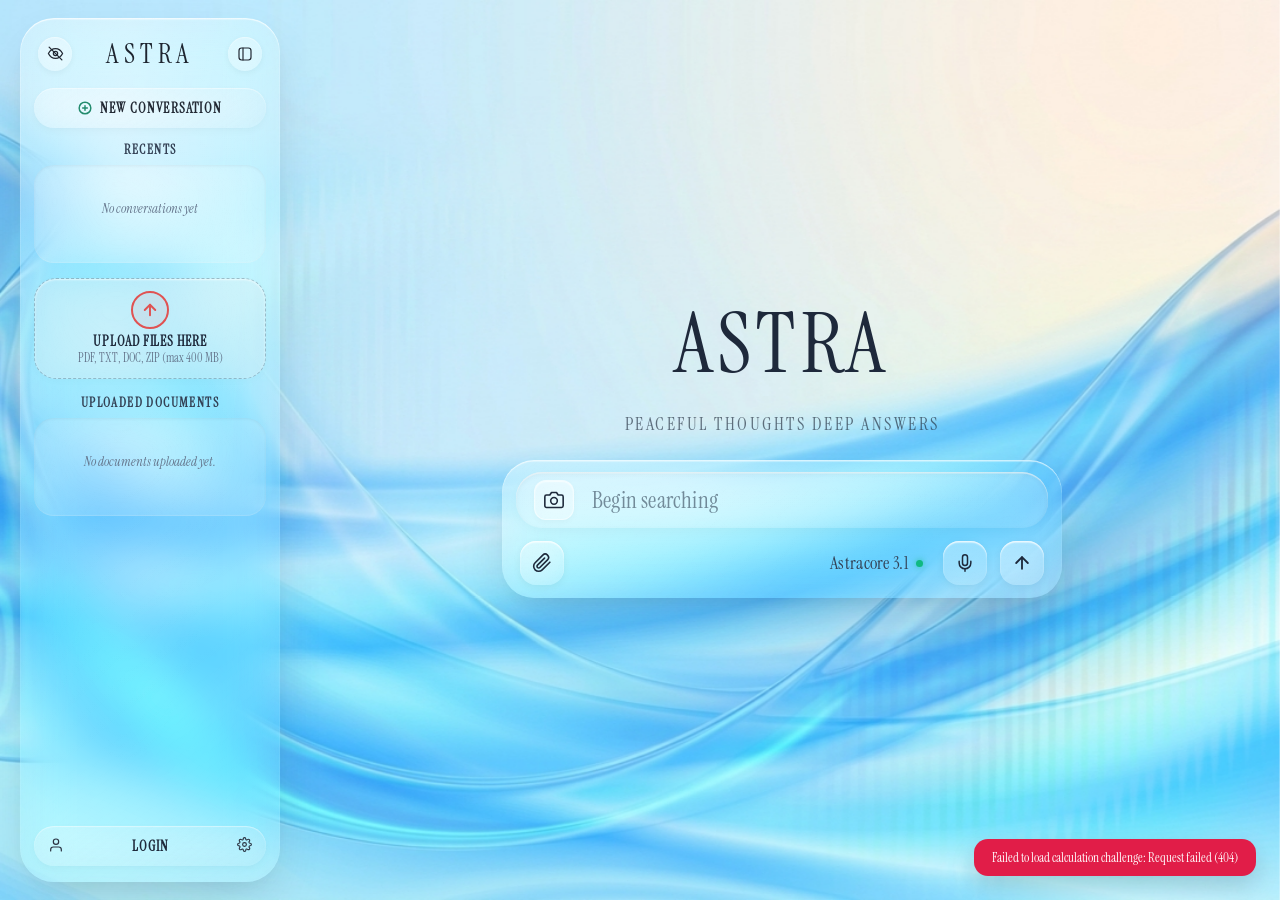
==== commit b84fde50: "Revert "Refactor UI design system and modernize typography, layout, and states" This reverts commit " ====
--- a/static/index.html
+++ b/static/index.html
@@ -6,16 +6,14 @@
     <meta name="mobile-web-app-capable" content="yes">
     <meta name="apple-mobile-web-app-capable" content="yes">
     <meta name="apple-mobile-web-app-status-bar-style" content="black-translucent">
-    <meta name="theme-color" content="#0f1117">
+    <meta name="theme-color" content="#111827">
     <title>Astra</title>
     <link rel="icon" type="image/svg+xml" href="/static/favicon.svg">
     <link rel="alternate icon" type="image/png" href="/static/favicon-32x32.png">
     <link rel="apple-touch-icon" href="/static/favicon-192x192.png">
     <link rel="preconnect" href="https://fonts.googleapis.com">
     <link rel="preconnect" href="https://fonts.gstatic.com" crossorigin>
-    <link href="https://fonts.googleapis.com/css2?family=Instrument+Serif:ital@0;1&family=Inter:wght@300;400;500;600;700&display=swap" rel="stylesheet">
-    <link rel="stylesheet" type="text/css" href="https://unpkg.com/@phosphor-icons/web@2.1.1/src/regular/style.css">
-    <script src="https://unpkg.com/@phosphor-icons/web@2.1.1"></script>
+    <link href="https://fonts.googleapis.com/css2?family=Instrument+Serif:ital@0;1&family=Plus+Jakarta+Sans:wght@300;400;500;600;700;800&family=Inter:wght@300;400;500;600;700&display=swap" rel="stylesheet">
     <link rel="stylesheet" href="https://cdn.jsdelivr.net/npm/katex@0.16.11/dist/katex.min.css">
     <script defer src="https://cdn.jsdelivr.net/npm/katex@0.16.11/dist/katex.min.js"></script>
     <link rel="stylesheet" href="https://cdnjs.cloudflare.com/ajax/libs/highlight.js/11.9.0/styles/atom-one-dark.min.css">
@@ -24,88 +22,108 @@
     <script src="https://cdnjs.cloudflare.com/ajax/libs/three.js/r128/three.min.js"></script>
     <script src="https://cdn.jsdelivr.net/npm/three@0.128.0/examples/js/controls/OrbitControls.js"></script>
     <link rel="stylesheet" href="https://cdn.jsdelivr.net/npm/mermaid@10/dist/mermaid.min.js">
-    <link rel="stylesheet" href="/static/style.css?v=3100">
+    <link rel="stylesheet" href="/static/style.css?v=3062">
+
   </head>
   <body>
+    <!-- Fluid Silk Wave Background Wallpaper -->
+    <div class="astra-background" aria-hidden="true"></div>
+
     <!-- Main Workspace Application Shell -->
     <div id="appView" class="astra-shell">
       <!-- Mobile Backdrop Overlay -->
       <div id="sidebarBackdrop" class="sidebar-backdrop hidden" aria-hidden="true"></div>
 
-      <!-- Collapsed Sidebar Rail -->
+      <!-- Collapsed Sidebar Glass Rail (100% Matching Mockup) -->
       <nav id="sidebarRail" class="sidebar-rail hidden" aria-label="Collapsed sidebar">
         <div class="rail-top-group">
           <!-- Top Button: Expand Sidebar -->
           <button type="button" id="railExpandBtn" class="rail-icon-btn" title="Open Sidebar" aria-label="Open sidebar">
-            <i class="ph ph-sidebar-simple"></i>
+            <svg width="16" height="16" viewBox="0 0 24 24" fill="none" stroke="currentColor" stroke-width="2" stroke-linecap="round" stroke-linejoin="round">
+              <rect x="3" y="3" width="18" height="18" rx="4" ry="4"></rect>
+              <line x1="9" y1="3" x2="9" y2="21"></line>
+            </svg>
           </button>
 
           <!-- New Conversation Button in Collapsed Rail -->
           <button type="button" id="railNewChatBtn" class="rail-icon-btn" title="New Conversation" aria-label="New conversation">
-            <i class="ph ph-plus"></i>
+            <svg width="16" height="16" viewBox="0 0 24 24" fill="none" stroke="currentColor" stroke-width="2.2" stroke-linecap="round" stroke-linejoin="round">
+              <path d="M12 5v14M5 12h14"></path>
+            </svg>
           </button>
         </div>
 
         <!-- Bottom Button: User Account / Login Button -->
         <button type="button" id="railUserBtn" class="rail-icon-btn" title="Account / Login" aria-label="Account login">
-          <i class="ph ph-user"></i>
+          <svg width="16" height="16" viewBox="0 0 24 24" fill="none" stroke="currentColor" stroke-width="2" stroke-linecap="round" stroke-linejoin="round">
+            <path d="M20 21v-2a4 4 0 0 0-4-4H8a4 4 0 0 0-4 4v2"></path>
+            <circle cx="12" cy="7" r="4"></circle>
+          </svg>
         </button>
       </nav>
 
-      <!-- Sidebar -->
+      <!-- Glassmorphic Floating Left Sidebar Card -->
       <aside id="sidebar" class="sidebar-card">
-        <!-- Top Row: Disappearing chat button, Brand, Sidebar toggle -->
+        <!-- Top Row: Disappearing chat button (left), ASTRA (center), Sidebar toggle (right) -->
         <div class="sidebar-header">
           <button type="button" id="sidebarDisappearingBtn" class="icon-pill-btn disappearing-chat-btn" title="Toggle Disappearing / Temporary Chat" aria-label="Toggle disappearing chat">
-            <i class="ph ph-eye-slash"></i>
+            <svg width="17" height="17" viewBox="0 0 24 24" fill="none" stroke="currentColor" stroke-width="1.8" stroke-linecap="round" stroke-linejoin="round">
+              <path d="M2 12s3.5-7 10-7 10 7 10 7-3.5 7-10 7-10-7-10-7z"></path>
+              <circle cx="12" cy="12" r="3"></circle>
+              <line x1="3" y1="3" x2="21" y2="21"></line>
+            </svg>
           </button>
 
-          <span class="sidebar-brand-title">Astra</span>
+          <span class="sidebar-brand-title">ASTRA</span>
 
           <button type="button" id="closeSidebar" class="icon-pill-btn" title="Toggle Sidebar" aria-label="Toggle sidebar">
-            <i class="ph ph-sidebar-simple"></i>
+            <svg width="16" height="16" viewBox="0 0 24 24" fill="none" stroke="currentColor" stroke-width="1.8" stroke-linecap="round" stroke-linejoin="round">
+              <rect x="3" y="3" width="18" height="18" rx="4" ry="4"></rect>
+              <line x1="9" y1="3" x2="9" y2="21"></line>
+            </svg>
           </button>
         </div>
 
-        <!-- New Conversation Button -->
+        <!-- New Conversation Pill Button -->
         <button type="button" id="newChat" class="new-conv-pill">
-          <span class="icon-wrap">
-            <i class="ph ph-plus"></i>
+          <span class="green-plus-circle">
+            <svg width="14" height="14" viewBox="0 0 24 24" fill="none" stroke="#228b6d" stroke-width="2.5" stroke-linecap="round" stroke-linejoin="round">
+              <circle cx="12" cy="12" r="10"></circle>
+              <line x1="12" y1="8" x2="12" y2="16"></line>
+              <line x1="8" y1="12" x2="16" y2="12"></line>
+            </svg>
           </span>
-          <span class="new-conv-text">New conversation</span>
+          <span class="new-conv-text">NEW CONVERSATION</span>
         </button>
 
         <!-- Recents Section -->
         <div class="sidebar-section">
-          <div class="section-title">Conversations</div>
+          <div class="section-title">RECENTS</div>
           <div id="conversationList" class="recents-card-box">
-            <div class="empty-state">
-              <h4 class="empty-state-heading">No conversations</h4>
-              <p class="empty-state-desc">Your chat history will appear here once you begin a conversation.</p>
-              <button type="button" class="empty-state-btn" id="emptyConvNewChatBtn">Start conversation</button>
-            </div>
-          </div>
-        </div>
-
-        <!-- Upload Files Box -->
+            <!-- Dynamic conversations rendered by JS -->
+            <p class="muted-box-msg">No conversations yet</p>
+          </div>
+        </div>
+
+        <!-- Upload Files Box (Dashed Outline) -->
         <label id="uploadDrop" class="upload-dashed-card">
           <input id="fileInput" type="file" multiple accept=".pdf,.txt,.md,.csv,.json,.py,.html,.docx,.zip" style="display: none;">
-          <div class="upload-icon-box">
-            <i class="ph ph-upload-simple"></i>
-          </div>
-          <span class="upload-main-text">Upload files</span>
+          <div class="upload-red-circle">
+            <svg width="18" height="18" viewBox="0 0 24 24" fill="none" stroke="#e05252" stroke-width="2.6" stroke-linecap="round" stroke-linejoin="round">
+              <line x1="12" y1="19" x2="12" y2="5"></line>
+              <polyline points="5 12 12 5 19 12"></polyline>
+            </svg>
+          </div>
+          <span class="upload-main-text">UPLOAD FILES HERE</span>
           <span class="upload-sub-text">PDF, TXT, DOC, ZIP (max 400 MB)</span>
         </label>
 
         <!-- Uploaded Documents Section -->
         <div class="sidebar-section">
-          <div class="section-title">Uploaded documents</div>
+          <div class="section-title">UPLOADED DOCUMENTS</div>
           <div id="documentList" class="docs-card-box">
-            <div class="empty-state">
-              <h4 class="empty-state-heading">No documents</h4>
-              <p class="empty-state-desc">Upload documents to query your knowledge base.</p>
-              <button type="button" class="empty-state-btn" id="emptyDocUploadBtn">Upload document</button>
-            </div>
+            <!-- Dynamic documents rendered by JS -->
+            <p class="muted-box-msg">No documents uploaded yet.</p>
           </div>
         </div>
 
@@ -116,13 +134,20 @@
 
         <!-- Bottom Actions: User Bar -->
         <div class="sidebar-bottom-actions">
+          <!-- Login / Account Pill Bar -->
           <button type="button" id="userAuthBtn" class="user-profile-pill" title="User Account / Settings">
             <span class="user-profile-left">
-              <i class="ph ph-user"></i>
+              <svg width="16" height="16" viewBox="0 0 24 24" fill="none" stroke="currentColor" stroke-width="1.8" stroke-linecap="round" stroke-linejoin="round">
+                <path d="M20 21v-2a4 4 0 0 0-4-4H8a4 4 0 0 0-4 4v2"></path>
+                <circle cx="12" cy="7" r="4"></circle>
+              </svg>
             </span>
-            <span id="userAccountLabel" class="user-profile-name">Login</span>
+            <span id="userAccountLabel" class="user-profile-name">LOGIN</span>
             <span class="user-profile-right">
-              <i class="ph ph-gear"></i>
+              <svg width="15" height="15" viewBox="0 0 24 24" fill="none" stroke="currentColor" stroke-width="1.8" stroke-linecap="round" stroke-linejoin="round">
+                <circle cx="12" cy="12" r="3"></circle>
+                <path d="M19.4 15a1.65 1.65 0 0 0 .33 1.82l.06.06a2 2 0 0 1 0 2.83 2 2 0 0 1-2.83 0l-.06-.06a1.65 1.65 0 0 0-1.82-.33 1.65 1.65 0 0 0-1 1.51V21a2 2 0 0 1-2 2 2 2 0 0 1-2-2v-.09A1.65 1.65 0 0 0 9 19.4a1.65 1.65 0 0 0-1.82.33l-.06.06a2 2 0 0 1-2.83 0 2 2 0 0 1 0-2.83l.06-.06a1.65 1.65 0 0 0 .33-1.82 1.65 1.65 0 0 0-1.51-1H3a2 2 0 0 1-2-2 2 2 0 0 1 2-2h.09A1.65 1.65 0 0 0 4.6 9a1.65 1.65 0 0 0-.33-1.82l-.06-.06a2 2 0 0 1 0-2.83 2 2 0 0 1 2.83 0l.06.06a1.65 1.65 0 0 0 1.82.33H9a1.65 1.65 0 0 0 1-1.51V3a2 2 0 0 1 2-2 2 2 0 0 1 2 2v.09a1.65 1.65 0 0 0 1 1.51 1.65 1.65 0 0 0 1.82-.33l.06-.06a2 2 0 0 1 2.83 0 2 2 0 0 1 0 2.83l-.06.06a1.65 1.65 0 0 0-.33 1.82V9a1.65 1.65 0 0 0 1.51 1H21a2 2 0 0 1 2 2 2 2 0 0 1-2 2h-.09a1.65 1.65 0 0 0-1.51 1z"></path>
+              </svg>
             </span>
           </button>
         </div>
@@ -130,20 +155,29 @@
 
       <!-- Main Central Workspace -->
       <main class="astra-main">
-        <!-- Mobile Top App Header -->
+        <!-- Mobile Top Glass App Header -->
         <header class="mobile-nav-bar" id="mobileNavBar" aria-label="Mobile Navigation">
           <button type="button" id="mobileMenuToggleBtn" class="mobile-nav-icon-btn" title="Open Sidebar / Menu" aria-label="Open menu">
-            <i class="ph ph-list"></i>
+            <svg width="20" height="20" viewBox="0 0 24 24" fill="none" stroke="currentColor" stroke-width="2" stroke-linecap="round" stroke-linejoin="round">
+              <line x1="3" y1="12" x2="21" y2="12"></line>
+              <line x1="3" y1="6" x2="21" y2="6"></line>
+              <line x1="3" y1="18" x2="21" y2="18"></line>
+            </svg>
           </button>
           <div class="mobile-nav-center">
-            <span class="mobile-nav-brand">Astra</span>
+            <span class="mobile-nav-brand">ASTRA</span>
           </div>
           <div class="mobile-nav-right">
             <button type="button" id="mobileNewChatBtn" class="mobile-nav-icon-btn" title="New Conversation" aria-label="New conversation">
-              <i class="ph ph-plus"></i>
+              <svg width="18" height="18" viewBox="0 0 24 24" fill="none" stroke="currentColor" stroke-width="2" stroke-linecap="round" stroke-linejoin="round">
+                <path d="M12 5v14M5 12h14"/>
+              </svg>
             </button>
             <button type="button" id="mobileUserAuthBtn" class="mobile-nav-icon-btn mobile-user-btn" title="Login / Account" aria-label="Login or user profile">
-              <i class="ph ph-user"></i>
+              <svg width="18" height="18" viewBox="0 0 24 24" fill="none" stroke="currentColor" stroke-width="2" stroke-linecap="round" stroke-linejoin="round">
+                <path d="M20 21v-2a4 4 0 0 0-4-4H8a4 4 0 0 0-4 4v2"></path>
+                <circle cx="12" cy="7" r="4"></circle>
+              </svg>
             </button>
           </div>
         </header>
@@ -153,9 +187,9 @@
             <span class="dot"></span>
             <span id="statusText" style="display:none;">Ready</span>
           </div>
-          <div id="tokenBadge" class="token-quota-badge" title="Daily messages remaining">
-            <span class="token-badge-icon"><i class="ph ph-lightning"></i></span>
-            <span id="tokenBadgeText">Messages: Loading...</span>
+          <div id="tokenBadge" class="token-quota-badge" title="Daily tokens remaining">
+            <span class="token-badge-icon">⚡</span>
+            <span id="tokenBadgeText">Tokens: Loading...</span>
           </div>
         </div>
 
@@ -163,71 +197,68 @@
         <div id="centerStage" class="astra-center-stage welcome-mode">
           <div id="welcome" class="welcome-greeting-container">
             <div class="welcome-hero">
-              <h1 class="welcome-brand-title">Astra</h1>
-              <p id="welcomeShuffledTagline" class="welcome-hero-tagline">Intelligent enterprise retrieval-augmented generation and reasoning.</p>
-              
-              <!-- Product Screenshot Placeholder (Rule 4) -->
-              <div class="screenshot-placeholder" role="img" aria-label="Product Screenshot Placeholder">
-                <div class="screenshot-placeholder-content">
-                  <i class="ph ph-image screenshot-placeholder-icon"></i>
-                  <span class="screenshot-placeholder-title">Product Screenshot: Astra Workspace &amp; Grounded RAG</span>
-                  <span class="screenshot-placeholder-sub">16:9 Aspect Ratio Placeholder</span>
-                </div>
-              </div>
+              <h1 class="welcome-brand-title">ASTRA</h1>
+              <div id="welcomeShuffledTagline" class="welcome-hero-tagline">LETS DIVE IN !</div>
             </div>
           </div>
 
           <!-- Messages Stream (when active conversations happen) -->
           <section id="messages" class="messages-stream" aria-live="polite"></section>
 
-          <!-- Daily Message Limit Main Page Alert Card -->
+          <!-- Out of Tokens Main Page Alert Card -->
           <div id="outOfTokensBanner" class="out-of-tokens-card hidden" role="alert">
             <div class="out-of-tokens-content">
-              <div class="out-of-tokens-badge-icon"><i class="ph ph-lightning"></i></div>
+              <div class="out-of-tokens-badge-icon">⚡</div>
               <div class="out-of-tokens-details">
-                <strong id="outOfTokensTitle" class="out-of-tokens-title">Daily message limit reached</strong>
-                <p id="outOfTokensMsg" class="out-of-tokens-msg">You have used all allocated messages for today.</p>
-              </div>
-              <button type="button" id="outOfTokensActionBtn" class="out-of-tokens-btn hidden">Log in for 20 messages</button>
-            </div>
-          </div>
-
-          <!-- Composer Card -->
+                <strong id="outOfTokensTitle" class="out-of-tokens-title">Out of Tokens</strong>
+                <p id="outOfTokensMsg" class="out-of-tokens-msg">You have used all your tokens for today.</p>
+              </div>
+              <button type="button" id="outOfTokensActionBtn" class="out-of-tokens-btn hidden">Log In for 20 Tokens</button>
+            </div>
+          </div>
+
+          <!-- Floating Composer Card (100% Matching Mockup) -->
           <form id="chatForm" class="composer-outer-form">
             <div class="composer-floating-card">
-              <!-- Active Document Tag Chip -->
+              <!-- Active Document Tag Chip (small on top of textbox) -->
               <div id="activeDocTag" class="active-doc-tag hidden">
                 <span class="active-doc-icon">
-                  <i class="ph ph-file-text"></i>
+                  <svg width="12" height="12" viewBox="0 0 24 24" fill="none" stroke="currentColor" stroke-width="2.2" stroke-linecap="round" stroke-linejoin="round">
+                    <path d="M14 2H6a2 2 0 0 0-2 2v16a2 2 0 0 0 2 2h12a2 2 0 0 0 2-2V8z"></path>
+                    <polyline points="14 2 14 8 20 8"></polyline>
+                  </svg>
                 </span>
                 <span id="activeDocName" class="active-doc-text">Document</span>
-                <button type="button" id="removeActiveDocBtn" class="remove-doc-tag-btn" title="Remove document focus" aria-label="Remove document focus">
-                  <i class="ph ph-x"></i>
-                </button>
+                <button type="button" id="removeActiveDocBtn" class="remove-doc-tag-btn" title="Remove document focus" aria-label="Remove document focus">✕</button>
               </div>
 
               <!-- Attached Image Preview Chip in Composer -->
               <div id="composerImagePreview" class="composer-img-chip hidden">
                 <img id="composerImageThumb" src="" alt="Thumbnail" class="composer-img-thumb" />
                 <span id="composerImageLabel" class="composer-img-label">Photo</span>
-                <button type="button" id="removeImageBtn" class="remove-img-chip-btn" title="Remove photo" aria-label="Remove photo">
-                  <i class="ph ph-x"></i>
-                </button>
-              </div>
-
-              <!-- Input Area -->
+                <button type="button" id="removeImageBtn" class="remove-img-chip-btn" title="Remove photo" aria-label="Remove photo">✕</button>
+              </div>
+
+              <!-- Recessed Capsule Input Area matching screenshot (Type here) -->
               <div class="composer-recessed-pill">
                 <!-- Paperclip Button inside/integrated -->
                 <div class="composer-attach-wrapper">
                   <button type="button" id="composerAttachBtn" class="capsule-squircle-btn" title="Upload Document / File" aria-label="Upload document or file">
-                    <i class="ph ph-paperclip"></i>
+                    <svg width="20" height="20" viewBox="0 0 24 24" fill="none" stroke="currentColor" stroke-width="1.9" stroke-linecap="round" stroke-linejoin="round">
+                      <path d="M21.44 11.05l-9.19 9.19a6 6 0 0 1-8.49-8.49l9.19-9.19a4 4 0 0 1 5.66 5.66l-9.2 9.19a2 2 0 0 1-2.83-2.83l8.49-8.48"></path>
+                    </svg>
                   </button>
 
                   <!-- Attachment Dropdown Menu -->
                   <div id="attachDropdown" class="attach-dropdown hidden" role="menu">
                     <button type="button" id="actionUploadDoc" class="attach-menu-item">
                       <span class="attach-menu-icon doc-icon-bg">
-                        <i class="ph ph-file-text"></i>
+                        <svg width="18" height="18" viewBox="0 0 24 24" fill="none" stroke="#2563eb" stroke-width="2" stroke-linecap="round" stroke-linejoin="round">
+                          <path d="M14 2H6a2 2 0 0 0-2 2v16a2 2 0 0 0 2 2h12a2 2 0 0 0 2-2V8z"></path>
+                          <polyline points="14 2 14 8 20 8"></polyline>
+                          <line x1="12" y1="18" x2="12" y2="12"></line>
+                          <line x1="9" y1="15" x2="15" y2="15"></line>
+                        </svg>
                       </span>
                       <div class="attach-menu-info">
                         <strong>Upload Document</strong>
@@ -235,8 +266,11 @@
                       </div>
                     </button>
                     <button type="button" id="actionCamera" class="attach-menu-item">
-                      <span class="attach-menu-icon">
-                        <i class="ph ph-camera"></i>
+                      <span class="attach-menu-icon" style="background: rgba(16, 185, 129, 0.15);">
+                        <svg width="18" height="18" viewBox="0 0 24 24" fill="none" stroke="#10b981" stroke-width="2" stroke-linecap="round" stroke-linejoin="round">
+                          <path d="M23 19a2 2 0 0 1-2 2H3a2 2 0 0 1-2-2V8a2 2 0 0 1 2-2h4l2-3h6l2 3h4a2 2 0 0 1 2 2z"></path>
+                          <circle cx="12" cy="13" r="4"></circle>
+                        </svg>
                       </span>
                       <div class="attach-menu-info">
                         <strong>Take Photograph</strong>
@@ -245,7 +279,11 @@
                     </button>
                     <button type="button" id="actionVoiceSearch" class="attach-menu-item">
                       <span class="attach-menu-icon voice-icon-bg">
-                        <i class="ph ph-microphone"></i>
+                        <svg width="18" height="18" viewBox="0 0 24 24" fill="none" stroke="#e05252" stroke-width="2" stroke-linecap="round" stroke-linejoin="round">
+                          <path d="M12 2a3 3 0 0 0-3 3v7a3 3 0 0 0 6 0V5a3 3 0 0 0-3-3z"></path>
+                          <path d="M19 10v2a7 7 0 0 1-14 0v-2"></path>
+                          <line x1="12" y1="19" x2="12" y2="22"></line>
+                        </svg>
                       </span>
                       <div class="attach-menu-info">
                         <strong>Voice Dictation</strong>
@@ -257,7 +295,10 @@
 
                 <!-- Camera Button directly in capsule -->
                 <button type="button" id="composerCameraBtn" class="capsule-squircle-btn camera-btn" title="Open Camera / Photograph" aria-label="Open Camera or Photograph">
-                  <i class="ph ph-camera"></i>
+                  <svg width="20" height="20" viewBox="0 0 24 24" fill="none" stroke="currentColor" stroke-width="1.9" stroke-linecap="round" stroke-linejoin="round">
+                    <path d="M23 19a2 2 0 0 1-2 2H3a2 2 0 0 1-2-2V8a2 2 0 0 1 2-2h4l2-3h6l2 3h4a2 2 0 0 1 2 2z"></path>
+                    <circle cx="12" cy="13" r="4"></circle>
+                  </svg>
                 </button>
 
                 <textarea id="message" rows="1" maxlength="10000" placeholder="Type here" autocomplete="off"></textarea>
@@ -279,36 +320,48 @@
                     <span class="wave-bar"></span>
                   </div>
                   <button type="button" id="composerMicBtn" class="capsule-mic-btn" title="Voice Search" aria-label="Voice search">
-                    <i class="ph ph-microphone"></i>
+                    <svg width="22" height="22" viewBox="0 0 24 24" fill="none" stroke="currentColor" stroke-width="1.8" stroke-linecap="round" stroke-linejoin="round">
+                      <path d="M12 2a3 3 0 0 0-3 3v7a3 3 0 0 0 6 0V5a3 3 0 0 0-3-3z"></path>
+                      <path d="M19 10v2a7 7 0 0 1-14 0v-2"></path>
+                      <line x1="12" y1="19" x2="12" y2="22"></line>
+                    </svg>
                   </button>
                 </div>
 
-                <!-- Upward Arrow Send Button -->
+                <!-- Upward Arrow Send Button (Squircle) -->
                 <button type="submit" id="sendButton" class="capsule-squircle-btn send-btn" aria-label="Send query" title="Send query">
-                  <i class="ph ph-arrow-up"></i>
+                  <svg width="20" height="20" viewBox="0 0 24 24" fill="none" stroke="currentColor" stroke-width="2.2" stroke-linecap="round" stroke-linejoin="round">
+                    <line x1="12" y1="19" x2="12" y2="5"></line>
+                    <polyline points="5 12 12 5 19 12"></polyline>
+                  </svg>
                 </button>
               </div>
 
-              <!-- Bottom Bar -->
+              <!-- Bottom Bar:
+                   On homescreen (welcome-mode): Left has Paperclip; Right has Astracore 3.1 + Mic + Send button
+                   On ongoing chat (chat-active): Left has Disclaimer text; Right has Astracore 3.1 toggle
+              -->
               <div class="composer-sub-row">
-                <!-- Homescreen Left Group -->
+                <!-- Homescreen Left Group: Paperclip Squircle -->
                 <div class="composer-home-left-controls">
                   <div class="composer-attach-wrapper">
                     <button type="button" id="composerHomeAttachBtn" class="capsule-squircle-btn" title="Upload Document / File" aria-label="Upload document or file">
-                      <i class="ph ph-paperclip"></i>
+                      <svg width="20" height="20" viewBox="0 0 24 24" fill="none" stroke="currentColor" stroke-width="1.9" stroke-linecap="round" stroke-linejoin="round">
+                        <path d="M21.44 11.05l-9.19 9.19a6 6 0 0 1-8.49-8.49l9.19-9.19a4 4 0 0 1 5.66 5.66l-9.2 9.19a2 2 0 0 1-2.83-2.83l8.49-8.48"></path>
+                      </svg>
                     </button>
                   </div>
                 </div>
 
                 <!-- Chat-Active Disclaimer Text -->
-                <span class="composer-sub-disclaimer">Astra can make mistakes. Please verify responses with source documents.</span>
+                <span class="composer-sub-disclaimer">Astra is AI and can make mistakes. Please double-check responses.</span>
 
                 <!-- Homescreen & Chat Right Group: Astracore 3.1 + Microphone + Send Button -->
                 <div class="composer-home-right-controls">
                   <div class="engine-toggle-wrapper">
-                    <!-- Popover Menu -->
+                    <!-- Floating Glass Popover Menu matching mockup exactly -->
                     <div id="modelEnginePopover" class="model-engine-popover hidden" role="menu" aria-label="Model and Mode Options">
-                      <!-- Row 1: Temporary Chat + Toggle Switch -->
+                      <!-- Row 1: Temporary Chat + iOS Switch -->
                       <div class="popover-row popover-toggle-row">
                         <span class="popover-row-label">Temporary chat</span>
                         <label class="ios-switch" title="Toggle Temporary ephemeral chat">
@@ -317,42 +370,43 @@
                         </label>
                       </div>
 
-                      <!-- Row 2: Astracore 3.1 -->
+                      <!-- Row 2: Astracore 3.1 with blue checkmark -->
                       <div class="popover-row popover-option-row active" id="popoverModelAstracore" role="menuitem">
                         <span class="popover-row-label">Astracore 3.1</span>
-                        <span class="popover-check-icon" id="popoverAstracoreCheck"><i class="ph ph-check"></i></span>
+                        <span class="popover-check-icon" id="popoverAstracoreCheck">✓</span>
                       </div>
 
                       <!-- Row 3: Astracore O (Coming Soon) -->
                       <div class="popover-row popover-option-row coming-soon-row" id="popoverModelAstracoreO" role="menuitem" style="opacity: 0.75; cursor: default;">
                         <span class="popover-row-label">Astracore O</span>
-                        <span class="coming-soon-badge">Coming soon</span>
-                      </div>
-
+                        <span class="coming-soon-badge" style="font-family: 'Instrument Serif', Georgia, serif; font-size: 13px; font-weight: 600; color: #64748b; background: rgba(0, 0, 0, 0.06); padding: 2px 8px; border-radius: 12px; letter-spacing: 0.5px;">COMING SOON</span>
+                      </div>
+
+                      <!-- Divider line -->
                       <hr class="popover-divider">
 
-                      <!-- Row 4: Quick (Simple mode) -->
+                      <!-- Row 3: Quick (Simple mode) -->
                       <div class="popover-row popover-option-row active" id="popoverModeQuick" role="menuitem">
                         <span class="popover-row-label">Quick</span>
-                        <span class="popover-check-icon" id="popoverQuickCheck"><i class="ph ph-check"></i></span>
-                      </div>
-
-                      <!-- Row 5: Extended (Detailed mode) -->
+                        <span class="popover-check-icon" id="popoverQuickCheck">✓</span>
+                      </div>
+
+                      <!-- Row 4: Extended (Detailed mode) -->
                       <div class="popover-row popover-option-row" id="popoverModeExtended" role="menuitem">
                         <span class="popover-row-label">Extended</span>
-                        <span class="popover-check-icon hidden" id="popoverExtendedCheck"><i class="ph ph-check"></i></span>
-                      </div>
-
-                      <!-- Row 6: Code -->
+                        <span class="popover-check-icon hidden" id="popoverExtendedCheck">✓</span>
+                      </div>
+
+                      <!-- Row 5: Code -->
                       <div class="popover-row popover-option-row" id="popoverModeCode" role="menuitem">
                         <span class="popover-row-label">Code</span>
-                        <span class="popover-check-icon hidden" id="popoverCodeCheck"><i class="ph ph-check"></i></span>
+                        <span class="popover-check-icon hidden" id="popoverCodeCheck">✓</span>
                       </div>
                     </div>
 
-                    <button type="button" id="engineToggleBtn" class="model-spec-toggle-btn" title="Model & Chat Mode Options" aria-haspopup="true" aria-expanded="false">
+                    <button type="button" id="engineToggleBtn" class="model-spec-toggle-btn" title="Model & Chat Mode Options (Live Web Active)" aria-haspopup="true" aria-expanded="false">
                       <span id="engineLabel" class="model-spec-label">Astracore 3.1</span>
-                      <span id="liveWebIndicator" class="live-web-dot" title="Live Internet Active"></span>
+                      <span id="liveWebIndicator" class="live-web-dot" title="Live Internet & Real-Time Intelligence Active"></span>
                     </button>
                   </div>
 
@@ -373,13 +427,20 @@
                       <span class="wave-bar"></span>
                     </div>
                     <button type="button" id="composerHomeMicBtn" class="capsule-mic-btn composer-home-mic-btn" title="Voice Dictation" aria-label="Voice dictation">
-                      <i class="ph ph-microphone"></i>
+                      <svg width="20" height="20" viewBox="0 0 24 24" fill="none" stroke="currentColor" stroke-width="1.8" stroke-linecap="round" stroke-linejoin="round">
+                        <path d="M12 2a3 3 0 0 0-3 3v7a3 3 0 0 0 6 0V5a3 3 0 0 0-3-3z"></path>
+                        <path d="M19 10v2a7 7 0 0 1-14 0v-2"></path>
+                        <line x1="12" y1="19" x2="12" y2="22"></line>
+                      </svg>
                     </button>
                   </div>
 
-                  <!-- Homescreen Send Button -->
+                  <!-- Homescreen Send Button (Squircle) -->
                   <button type="button" id="composerHomeSendBtn" class="capsule-squircle-btn send-btn composer-home-send-btn" aria-label="Send query" title="Send query">
-                    <i class="ph ph-arrow-up"></i>
+                    <svg width="20" height="20" viewBox="0 0 24 24" fill="none" stroke="currentColor" stroke-width="2.2" stroke-linecap="round" stroke-linejoin="round">
+                      <line x1="12" y1="19" x2="12" y2="5"></line>
+                      <polyline points="5 12 12 5 19 12"></polyline>
+                    </svg>
                   </button>
                 </div>
               </div>
@@ -389,17 +450,17 @@
       </main>
     </div>
 
-    <!-- User Sign In / Register Modal -->
+    <!-- User Sign In / Register Modal with 2-digit Math Calculation & Optional Sync -->
     <div id="authModal" class="modal hidden" role="dialog" aria-modal="true" aria-label="Sign In">
       <div class="glass-modal-card">
         <div class="modal-header">
           <div>
-            <span class="modal-brand-title">Astra</span>
-            <p class="modal-eyebrow" id="authEyebrow">Secure workspace</p>
+            <span class="modal-brand-title">ASTRA</span>
+            <p class="modal-eyebrow" id="authEyebrow">SECURE WORKSPACE</p>
             <h2 id="authHeading" class="modal-h2">Account Login</h2>
-            <p id="authSubtitle" class="modal-desc">Sign in to sync your conversations across devices, or continue as guest.</p>
-          </div>
-          <button id="closeAuthModal" class="close-icon-btn" title="Close"><i class="ph ph-x"></i></button>
+            <p id="authSubtitle" style="font-size: 13.5px; color: #94a3b8; margin-top: 4px; line-height: 1.4;">Sign in to sync your conversations across devices, or continue as guest.</p>
+          </div>
+          <button id="closeAuthModal" class="close-icon-btn" title="Close">✕</button>
         </div>
 
         <div class="modal-tabs">
@@ -407,7 +468,7 @@
           <button class="modal-tab" data-mode="signup">Register</button>
         </div>
 
-        <!-- Login Form -->
+        <!-- Login Form with Password + 2-digit Math Challenge -->
         <form id="loginForm" class="auth-modal-form" autocomplete="off">
           <label>Phone Number, Email, or Username
             <input id="loginIdentifier" type="text" required autocomplete="off" placeholder="Phone number, email, or username">
@@ -416,7 +477,7 @@
           <label>Password
             <div class="password-input-wrapper">
               <input id="loginPassword" type="password" required autocomplete="new-password" placeholder="Enter your password">
-              <button type="button" class="pwd-toggle-btn" id="toggleLoginPasswordBtn" title="Show/Hide Password" aria-label="Toggle password visibility"><i class="ph ph-eye"></i></button>
+              <button type="button" class="pwd-toggle-btn" id="toggleLoginPasswordBtn" title="Show/Hide Password" aria-label="Toggle password visibility">👁️</button>
             </div>
           </label>
           <div class="auth-extra-row">
@@ -425,22 +486,22 @@
           
           <div class="math-challenge-box">
             <div class="math-challenge-header">
-              <span class="math-title">Verification calculation</span>
-              <button type="button" id="loginRefreshChallengeBtn" class="refresh-math-btn" title="Get new calculation" aria-label="Refresh calculation"><i class="ph ph-arrows-clockwise"></i></button>
+              <span class="math-title">🧮 CALCULATION VERIFICATION</span>
+              <button type="button" id="loginRefreshChallengeBtn" class="refresh-math-btn" title="Get new calculation">🔄</button>
             </div>
             <div id="loginMathQuestion" class="math-question-text">
-              Loading problem...
+              Loading math problem…
             </div>
             <label style="margin-top: 8px; margin-bottom: 0;">Your Answer
               <input id="loginMathAnswer" type="number" required autocomplete="off" placeholder="Calculate and enter the result">
             </label>
-            <p class="math-hint">Calculate the result of the two numbers to verify and login.</p>
-          </div>
-
-          <button type="submit" class="modal-primary-btn" id="loginSubmitBtn">Verify &amp; Login</button>
+            <p class="math-hint">Calculate between the two numbers to verify and login.</p>
+          </div>
+
+          <button type="submit" class="modal-primary-btn" id="loginSubmitBtn">Verify & Login</button>
         </form>
 
-        <!-- Register Form -->
+        <!-- Register Form with 2-digit Math Challenge & Legal Consent -->
         <form id="signupForm" class="auth-modal-form hidden" autocomplete="off">
           <label>Username
             <input id="signupUsername" type="text" required autocomplete="off" placeholder="Choose a username">
@@ -452,32 +513,32 @@
             <input id="signupPhone" type="tel" autocomplete="off" placeholder="Enter 10-digit mobile or phone number">
           </label>
           <label>Password
-            <input id="signupPassword" type="password" minlength="8" required autocomplete="new-password" placeholder="At least 8 chars with letters &amp; numbers">
+            <input id="signupPassword" type="password" minlength="8" required autocomplete="new-password" placeholder="At least 8 chars with letters & numbers">
           </label>
 
           <div class="math-challenge-box">
             <div class="math-challenge-header">
-              <span class="math-title">Verification calculation</span>
-              <button type="button" id="signupRefreshChallengeBtn" class="refresh-math-btn" title="Get new calculation" aria-label="Refresh calculation"><i class="ph ph-arrows-clockwise"></i></button>
+              <span class="math-title">🧮 CALCULATION VERIFICATION</span>
+              <button type="button" id="signupRefreshChallengeBtn" class="refresh-math-btn" title="Get new calculation">🔄</button>
             </div>
             <div id="signupMathQuestion" class="math-question-text">
-              Loading problem...
+              Loading math problem…
             </div>
             <label style="margin-top: 8px; margin-bottom: 0;">Your Answer
               <input id="signupMathAnswer" type="number" required placeholder="Calculate and enter the result">
             </label>
-            <p class="math-hint">Calculate the result of the two numbers to verify and register.</p>
-          </div>
-
-          <!-- Legal Consent Checkbox -->
-          <div class="legal-consent-box">
-            <input type="checkbox" id="signupTermsConsent">
-            <label for="signupTermsConsent">
-              I agree to the <a href="/terms" target="_blank">Terms &amp; Conditions</a> and <a href="/privacy" target="_blank">Privacy Policy</a>.
+            <p class="math-hint">Calculate between the two numbers to verify and register.</p>
+          </div>
+
+          <!-- Legal Consent Checkbox (Unchecked by default) -->
+          <div class="legal-consent-box" style="margin: 14px 0 16px; display: flex; align-items: flex-start; gap: 10px; text-align: left; padding: 10px 12px; background: rgba(0,0,0,0.15); border-radius: 12px; border: 1px solid rgba(255,255,255,0.1);">
+            <input type="checkbox" id="signupTermsConsent" style="margin-top: 2px; width: 16px; height: 16px; cursor: pointer; accent-color: #f472b6;">
+            <label for="signupTermsConsent" style="font-size: 13px; color: #cbd5e1; cursor: pointer; line-height: 1.4; margin: 0; font-weight: normal;">
+              I agree to the <a href="/terms" target="_blank" style="color: #f472b6; text-decoration: underline; font-weight: 600;">Terms & Conditions</a> and <a href="/privacy" target="_blank" style="color: #f472b6; text-decoration: underline; font-weight: 600;">Privacy Policy</a>.
             </label>
           </div>
 
-          <button type="submit" class="modal-primary-btn" id="signupSubmitBtn">Verify &amp; Create Account</button>
+          <button type="submit" class="modal-primary-btn" id="signupSubmitBtn">Verify & Create Account</button>
         </form>
 
         <div id="authLogoutSection" class="hidden">
@@ -492,14 +553,14 @@
       <div class="glass-modal-card">
         <div class="modal-header">
           <div>
-            <span class="modal-brand-title">Astra</span>
-            <p class="modal-eyebrow">Account recovery</p>
+            <span class="modal-brand-title">ASTRA</span>
+            <p class="modal-eyebrow">ACCOUNT RECOVERY</p>
             <h2 class="modal-h2" id="forgotHeading">Reset Password</h2>
           </div>
-          <button id="closeForgotModal" class="close-icon-btn" type="button"><i class="ph ph-x"></i></button>
-        </div>
-
-        <!-- Step 1: Verification -->
+          <button id="closeForgotModal" class="close-icon-btn" type="button">✕</button>
+        </div>
+
+        <!-- Step 1: Verification & Request Reset Token -->
         <form id="forgotPasswordForm" class="auth-modal-form">
           <p class="auth-sub-desc">Enter your account identifier and solve the calculation to verify identity.</p>
           <label>Phone Number, Email, or Username
@@ -508,26 +569,26 @@
 
           <div class="math-challenge-box">
             <div class="math-challenge-header">
-              <span class="math-title">Verification calculation</span>
-              <button type="button" id="forgotRefreshChallengeBtn" class="refresh-math-btn" title="Get new calculation" aria-label="Refresh calculation"><i class="ph ph-arrows-clockwise"></i></button>
-            </div>
-            <div id="forgotMathQuestion" class="math-question-text">Loading problem...</div>
+              <span class="math-title">🧮 CALCULATION VERIFICATION</span>
+              <button type="button" id="forgotRefreshChallengeBtn" class="refresh-math-btn" title="Get new calculation">🔄</button>
+            </div>
+            <div id="forgotMathQuestion" class="math-question-text">Loading math problem…</div>
             <label style="margin-top: 8px; margin-bottom: 0;">Your Answer
               <input id="forgotMathAnswer" type="number" required placeholder="Calculate and enter the result">
             </label>
-            <p class="math-hint">Calculate the result of the two numbers to verify ownership.</p>
-          </div>
-
-          <button type="submit" class="modal-primary-btn" id="forgotSubmitBtn">Verify &amp; Proceed</button>
+            <p class="math-hint">Calculate between the two numbers to verify ownership.</p>
+          </div>
+
+          <button type="submit" class="modal-primary-btn" id="forgotSubmitBtn">Verify & Proceed</button>
           <button type="button" id="backToLoginFromForgotBtn" class="modal-secondary-btn" style="margin-top: 8px;">Back to Login</button>
         </form>
 
         <!-- Step 2: Enter New Password -->
         <form id="resetPasswordForm" class="auth-modal-form hidden">
-          <p class="auth-sub-desc">Identity verified. Enter your new password below.</p>
+          <p class="auth-sub-desc">Identity verified! Enter your new password below.</p>
           <input id="resetTokenHidden" type="hidden">
           <label>New Password
-            <input id="newPasswordInput" type="password" required minlength="8" placeholder="At least 8 chars with letter &amp; number">
+            <input id="newPasswordInput" type="password" required minlength="8" placeholder="At least 8 chars with letter & number">
           </label>
           <label>Confirm New Password
             <input id="confirmPasswordInput" type="password" required minlength="8" placeholder="Re-enter new password">
@@ -538,55 +599,75 @@
       </div>
     </div>
 
-    <!-- Settings & Appearance Modal -->
+
+    <!-- Settings & Appearance Modal (Frost Level & Custom Wallpaper) -->
     <div id="settingsModal" class="modal hidden" role="dialog" aria-modal="true" aria-label="Settings">
       <div class="glass-modal-card settings-modal-card">
         <div class="modal-header">
           <div>
-            <span class="modal-brand-title">Astra</span>
-            <p class="modal-eyebrow">Preferences &amp; appearance</p>
+            <span class="modal-brand-title">ASTRA</span>
+            <p class="modal-eyebrow">PREFERENCES & APPEARANCE</p>
             <h2 class="modal-h2">Settings</h2>
           </div>
-          <button type="button" id="closeSettingsModal" class="close-icon-btn" title="Close Settings"><i class="ph ph-x"></i></button>
+          <button type="button" id="closeSettingsModal" class="close-icon-btn" title="Close Settings">✕</button>
         </div>
 
         <div class="settings-content">
-          <!-- 1. Custom Background Wallpaper Upload -->
+          <!-- 1. Glass Frosting Setting -->
           <div class="settings-group">
             <div class="settings-group-header">
-              <span class="settings-group-icon"><i class="ph ph-image"></i></span>
+              <span class="settings-group-icon">❄️</span>
+              <div class="settings-group-text">
+                <strong class="settings-group-title">Glass Frosting (Blur)</strong>
+                <p class="settings-group-desc">Adjust the frosted blur intensity of the optical glass surfaces.</p>
+              </div>
+            </div>
+            <div class="frost-slider-wrapper">
+              <input type="range" id="glassFrostSlider" min="0" max="60" value="24" step="2" class="glass-range-slider" aria-label="Glass frost blur">
+              <div class="slider-labels">
+                <span>Crystal Clear (0px)</span>
+                <span id="frostValueDisplay" class="slider-val-badge">24px</span>
+                <span>Heavy Frost (60px)</span>
+              </div>
+            </div>
+          </div>
+
+          <!-- 2. Custom Background Wallpaper Upload -->
+          <div class="settings-group">
+            <div class="settings-group-header">
+              <span class="settings-group-icon">🖼️</span>
               <div class="settings-group-text">
                 <strong class="settings-group-title">Custom Wallpaper Background</strong>
-                <p class="settings-group-desc">Upload a background image from your device.</p>
+                <p class="settings-group-desc">Upload your own background image from your device.</p>
               </div>
             </div>
             <div class="custom-bg-controls">
               <input type="file" id="customBgFileInput" accept="image/*" style="display: none;">
               <button type="button" id="uploadBgBtn" class="settings-btn primary-glass-btn">
-                <span><i class="ph ph-upload-simple"></i></span> Upload Image from Device
+                <span>📁</span> Upload Image from Device
               </button>
               <button type="button" id="resetBgBtn" class="settings-btn secondary-glass-btn">
-                <span><i class="ph ph-arrows-clockwise"></i></span> Reset to Default
+                <span>🔄</span> Reset to Default
               </button>
             </div>
-            <div id="customBgStatus" class="custom-bg-status-msg">Default background active</div>
-          </div>
-
-          <!-- 2. Account & Policies -->
+            <div id="customBgStatus" class="custom-bg-status-msg">Default fluid wallpaper active</div>
+          </div>
+
+          <!-- 3. Account & Data Management -->
           <div class="settings-group">
             <div class="settings-group-header">
-              <span class="settings-group-icon"><i class="ph ph-shield"></i></span>
+              <span class="settings-group-icon">🛡️</span>
               <div class="settings-group-text">
-                <strong class="settings-group-title">Privacy &amp; Security Policies</strong>
+                <strong class="settings-group-title">Privacy & Security Policies</strong>
                 <p class="settings-group-desc">Review your data privacy protections and service guidelines.</p>
               </div>
             </div>
             <div style="display: flex; gap: 10px; margin-top: 12px; flex-wrap: wrap;">
               <a href="/terms" target="_blank" class="settings-btn secondary-glass-btn" style="text-decoration: none; display: inline-flex; align-items: center; gap: 6px;">
-                <span><i class="ph ph-article"></i></span> Terms &amp; Conditions
+                <span>📜</span> Terms & Conditions
               </a>
               <a href="/privacy" target="_blank" class="settings-btn secondary-glass-btn" style="text-decoration: none; display: inline-flex; align-items: center; gap: 6px;">
-                <span><i class="ph ph-lock"></i></span> Privacy Policy
+                <span>🔒</span> Privacy Policy
               </a>
             </div>
           </div>
@@ -594,11 +675,11 @@
       </div>
     </div>
 
-    <!-- Custom Confirmation Modal for Document Deletion (Single-purpose modal allowed to be centered) -->
+    <!-- Custom Confirmation Modal for Document Deletion -->
     <div id="deleteConfirmModal" class="modal hidden" role="dialog" aria-modal="true" aria-label="Confirm Deletion">
-      <div class="glass-modal-card single-purpose-modal" style="max-width: 380px; text-align: center;">
-        <div class="modal-lone-icon"><i class="ph ph-trash"></i></div>
-        <h3 class="modal-h3">Remove Document?</h3>
+      <div class="glass-modal-card" style="max-width: 380px; text-align: center;">
+        <div style="font-size: 2rem; margin-bottom: 10px;">🗑️</div>
+        <h3 style="font-family: 'Instrument Serif', Georgia, serif; font-size: 1.35rem; font-weight: 600; margin-bottom: 8px; color: #1e293b;">Remove Document?</h3>
         <p id="deleteDocNameText" class="delete-confirm-text"></p>
         <div style="display: flex; gap: 12px; justify-content: center; margin-top: 20px;">
           <button id="cancelDeleteBtn" class="modal-secondary-btn" style="flex: 1;">Cancel</button>
@@ -612,11 +693,11 @@
       <div class="glass-modal-card camera-modal-card">
         <div class="modal-header">
           <div>
-            <span class="modal-brand-title">Astra Vision</span>
-            <p class="modal-eyebrow">Multimodal capture</p>
+            <span class="modal-brand-title">ASTRA VISION</span>
+            <p class="modal-eyebrow">MULTIMODAL CAPTURE</p>
             <h2 class="modal-h2" id="cameraModalTitle">Take Photograph</h2>
           </div>
-          <button type="button" id="closeCameraModal" class="close-icon-btn" title="Close Camera"><i class="ph ph-x"></i></button>
+          <button type="button" id="closeCameraModal" class="close-icon-btn" title="Close Camera">✕</button>
         </div>
 
         <div class="camera-viewfinder-wrapper">
@@ -628,7 +709,7 @@
             <div id="cameraErrorBanner" class="camera-error-banner hidden">
               <p id="cameraErrorText">Camera access denied or unavailable.</p>
               <button type="button" id="cameraFallbackUploadBtn" class="camera-action-btn secondary" style="margin-top: 12px;">
-                <i class="ph ph-upload-simple"></i> Choose Image from Device
+                📁 Choose Image from Device
               </button>
             </div>
           </div>
@@ -636,7 +717,12 @@
           <div class="camera-controls-bar">
             <!-- Left: Switch Camera (Front/Rear) -->
             <button type="button" id="cameraSwitchBtn" class="camera-icon-btn" title="Switch Camera" aria-label="Switch Camera">
-              <i class="ph ph-camera-rotate"></i>
+              <svg width="22" height="22" viewBox="0 0 24 24" fill="none" stroke="currentColor" stroke-width="2" stroke-linecap="round" stroke-linejoin="round">
+                <path d="M20 16v-2a4 4 0 0 0-4-4H4"></path>
+                <polyline points="8 6 4 10 8 14"></polyline>
+                <path d="M4 8v2a4 4 0 0 0 4 4h12"></path>
+                <polyline points="16 18 20 14 16 10"></polyline>
+              </svg>
             </button>
 
             <!-- Center: Shutter (Live) or Retake/Confirm (Preview) -->
@@ -648,16 +734,20 @@
 
             <div id="cameraReviewControls" class="camera-review-actions hidden">
               <button type="button" id="cameraRetakeBtn" class="camera-action-btn secondary" title="Retake Photo">
-                <i class="ph ph-arrow-counter-clockwise"></i> Retake
+                🔄 Retake
               </button>
               <button type="button" id="cameraUsePhotoBtn" class="camera-action-btn primary" title="Use This Photo">
-                <i class="ph ph-check"></i> Use Photo
+                ✓ Use Photo
               </button>
             </div>
 
             <!-- Right: Direct File Upload Fallback button -->
             <button type="button" id="cameraUploadFallbackBtn" class="camera-icon-btn" title="Upload from Device" aria-label="Upload from Device">
-              <i class="ph ph-upload-simple"></i>
+              <svg width="22" height="22" viewBox="0 0 24 24" fill="none" stroke="currentColor" stroke-width="2" stroke-linecap="round" stroke-linejoin="round">
+                <rect x="3" y="3" width="18" height="18" rx="2" ry="2"></rect>
+                <circle cx="8.5" cy="8.5" r="1.5"></circle>
+                <polyline points="21 15 16 10 5 21"></polyline>
+              </svg>
             </button>
           </div>
         </div>
@@ -671,6 +761,6 @@
     <!-- Global Toast Notification -->
     <div id="toast" class="toast hidden"></div>
 
-    <script src="/static/app.js?v=3100"></script>
+    <script src="/static/app.js?v=3062"></script>
   </body>
 </html>
--- a/static/style.css
+++ b/static/style.css
@@ -1,84 +1,110 @@
 /* ==========================================================================
-   ASTRA UI DESIGN SYSTEM
-   Editorial, Clean, Enterprise UI Refactoring (Non-AI Generated Look)
+   ASTRA UI - 100% IDENTICAL BESPOKE GLASSMORPHISM STYLESHEET
    ========================================================================== */
 
-/* 1. Design Tokens */
+@import url('https://fonts.googleapis.com/css2?family=Plus+Jakarta+Sans:wght@300;400;500;600;700;800&family=Inter:wght@300;400;500;600;700&family=Instrument+Serif:ital@0;1&display=swap');
+
 :root {
-  /* Typography Tokens (Rule 13: Strictly two font families total) */
-  --font-display: 'Instrument Serif', Georgia, serif;
-  --font-body: 'Inter', -apple-system, BlinkMacSystemFont, "Segoe UI", Roboto, sans-serif;
-
-  /* Modular Scale Tokens - 1.25 ratio (Major Third, base 1rem = 16px) (Rule 14) */
-  --text-xs: 0.64rem;     /* 10.24px */
-  --text-sm: 0.8rem;      /* 12.8px */
-  --text-base: 1rem;       /* 16px */
-  --text-md: 1.25rem;     /* 20px */
-  --text-lg: 1.563rem;    /* 25px */
-  --text-xl: 1.953rem;    /* 31.25px */
-  --text-2xl: 2.441rem;   /* 39.06px */
-  --text-3xl: 3.052rem;   /* 48.83px */
-
-  /* Corner Radius Token (Rule 9: Defined once, used everywhere) */
-  --radius: 6px;
-  --radius-avatar: 50%;   /* Perfect circle only for avatars */
-
-  /* Accent Color (Rule 10: Single accent token only, everything else neutral) */
-  --accent: #2563eb;
-  --accent-contrast: #ffffff;
-  --accent-subtle: rgba(37, 99, 235, 0.12);
-
-  /* Neutral Surface & Palette Tokens */
-  --bg: #0f1117;
-  --surface: #171b24;
-  --surface-raised: #1f2430;
-  --surface-muted: #13161f;
-  --surface-hover: #1e2432;
-  --border: #283042;
-  --border-subtle: #1e2433;
-  --border-focus: #2563eb;
-
-  /* Text Color Tokens */
-  --text: #f1f5f9;
-  --text-heading: #ffffff;
-  --text-muted: #94a3b8;
-  --text-faint: #64748b;
-  --text-inverse: #0f1117;
-
-  /* Spacing Tokens (Rule 3: Generous whitespace) */
-  --space-1: 4px;
-  --space-2: 8px;
-  --space-3: 12px;
-  --space-4: 16px;
-  --space-5: 20px;
-  --space-6: 24px;
-  --space-8: 32px;
-  --space-10: 40px;
-  --space-12: 48px;
-}
-
-/* Light Theme Neutral Overrides */
-[data-theme="light"],
-[data-bg-theme="light"] {
-  --bg: #f8fafc;
-  --surface: #ffffff;
-  --surface-raised: #f1f5f9;
-  --surface-muted: #e2e8f0;
-  --surface-hover: #f1f5f9;
-  --border: #cbd5e1;
-  --border-subtle: #e2e8f0;
-  --text: #0f172a;
-  --text-heading: #020617;
-  --text-muted: #475569;
-  --text-faint: #64748b;
-  --text-inverse: #ffffff;
-}
-
-/* 2. Global Reset */
+  --primary-dark: #111827;
+  --text-charcoal: #1e293b;
+  --text-muted: #64748b;
+  --glass-blur: 24px;
+  --glass-border: rgba(255, 255, 255, 0.65);
+  --glass-card-bg: rgba(255, 255, 255, 0.20);
+  --glass-recessed: rgba(255, 255, 255, 0.22);
+  --glass-squircle: rgba(255, 255, 255, 0.28);
+  --gold-accent: #b48033;
+  --red-accent: #e05252;
+  --green-accent: #228b6d;
+
+  /* Automatic Contrast Theme Variables */
+  --theme-text-color: #1e293b;
+  --theme-text-heading: #111827;
+  --theme-text-muted: #64748b;
+  --theme-text-subtle: rgba(30, 41, 59, 0.65);
+  --theme-user-bubble-text: #1e293b;
+  --theme-assistant-text: #111827;
+}
+
+/* Dark Background Automatic Contrast: Makes text white/light without altering glass physics */
+[data-bg-theme="dark"] {
+  --theme-text-color: #f8fafc;
+  --theme-text-heading: #ffffff;
+  --theme-text-muted: #cbd5e1;
+  --theme-text-subtle: rgba(241, 245, 249, 0.85);
+  --theme-user-bubble-text: #f8fafc;
+  --theme-assistant-text: #f8fafc;
+}
+
+/* Smooth transition for text contrast changes */
+.welcome-brand-title,
+.welcome-hero-tagline,
+.assistant-content,
+.user-bubble,
+.sidebar-brand-title,
+.recents-header-title,
+.upload-card-label,
+.uploaded-docs-heading,
+.empty-docs-text,
+.composer-sub-disclaimer,
+.popover-row-label,
+.model-spec-label,
+.rail-icon-btn,
+#message {
+  transition: color 0.35s ease;
+}
+
+[data-bg-theme="dark"] .welcome-brand-title,
+[data-bg-theme="dark"] .sidebar-brand-title,
+[data-bg-theme="dark"] .recents-header-title,
+[data-bg-theme="dark"] .uploaded-docs-heading,
+[data-bg-theme="dark"] .popover-row-label,
+[data-bg-theme="dark"] .model-spec-label {
+  color: var(--theme-text-heading) !important;
+}
+
+[data-bg-theme="dark"] .welcome-hero-tagline,
+[data-bg-theme="dark"] .composer-sub-disclaimer,
+[data-bg-theme="dark"] .empty-docs-text,
+[data-bg-theme="dark"] .upload-card-sub,
+[data-bg-theme="dark"] .meta-responded {
+  color: var(--theme-text-subtle) !important;
+}
+
+[data-bg-theme="dark"] .assistant-content,
+[data-bg-theme="dark"] .user-bubble,
+[data-bg-theme="dark"] #message {
+  color: var(--theme-text-color) !important;
+}
+
+[data-bg-theme="dark"] #message::placeholder {
+  color: rgba(241, 245, 249, 0.65) !important;
+}
+
+[data-bg-theme="dark"] .rail-icon-btn,
+[data-bg-theme="dark"] .icon-pill-btn,
+[data-bg-theme="dark"] .capsule-squircle-btn,
+[data-bg-theme="dark"] .capsule-mic-btn {
+  color: var(--theme-text-color);
+}
+
+/* Global Reset */
 *, *::before, *::after {
   box-sizing: border-box;
   margin: 0;
   padding: 0;
+  -webkit-tap-highlight-color: transparent !important;
+}
+
+button, input, textarea, a, select {
+  -webkit-tap-highlight-color: transparent !important;
+  outline: none !important;
+}
+
+button:focus,
+button:focus-visible,
+button:active {
+  outline: none !important;
   -webkit-tap-highlight-color: transparent !important;
 }
 
@@ -88,71 +114,39 @@
   height: 100%;
   min-height: 100dvh;
   overflow-x: hidden !important;
-  background-color: var(--bg);
-  font-family: var(--font-body);
-  font-size: var(--text-base);
-  color: var(--text);
-  line-height: 1.6;
+  font-family: 'Instrument Serif', Georgia, serif;
+  color: var(--text-charcoal);
   -webkit-font-smoothing: antialiased;
-  -moz-osx-font-smoothing: grayscale;
-}
-
-/* Accessibility Focus-Visible (Rule 16: Keep keyboard outlines) */
-button, input, textarea, a, select {
-  font-family: inherit;
-  font-size: inherit;
-  color: inherit;
-  outline: none;
-}
-
-:focus-visible {
-  outline: 2px solid var(--accent) !important;
-  outline-offset: 2px !important;
-}
-
-/* Rule 1: Left-align all headings, paragraphs, and body copy */
-h1, h2, h3, h4, h5, h6 {
-  font-family: var(--font-display);
-  font-weight: 600;
-  color: var(--text-heading);
-  text-align: left;
-  line-height: 1.25;
-}
-
-p, span, div, label, li {
-  text-align: left;
-}
-
-/* Rule 2: Cap line length at 70 characters */
-p, h1, h2, h3, h4, h5, h6,
-.assistant-content,
-.user-bubble,
-.welcome-hero-tagline,
-.modal-desc,
-.auth-sub-desc,
-.math-hint,
-.empty-state-desc,
-.settings-group-desc,
-.composer-sub-disclaimer,
-.out-of-tokens-msg,
-.delete-confirm-text,
-.legal-section p,
-.legal-section li {
-  max-width: 70ch;
-}
-
-/* Media safeguard */
+  scrollbar-width: none !important;
+  -ms-overflow-style: none !important;
+}
+
+html::-webkit-scrollbar,
+body::-webkit-scrollbar {
+  display: none !important;
+  width: 0 !important;
+  height: 0 !important;
+}
+
+/* Universal Media Safeguard: Prevent images, canvas, videos, and SVGs from exceeding viewport */
 img, video, canvas, svg {
   max-width: 100%;
   height: auto;
 }
 
-/* Hidden Utility */
-.hidden {
-  display: none !important;
-}
-
-/* 3. Main Workspace Shell (Rule 3: Generous whitespace) */
+/* Background Wallpaper (Matches Uploaded Artwork 100%) */
+.astra-background {
+  position: fixed;
+  inset: 0;
+  z-index: -1;
+  background-image: url('astra_bg.jpg');
+  background-size: cover;
+  background-position: center;
+  background-repeat: no-repeat;
+  pointer-events: none;
+}
+
+/* Main Shell */
 .astra-shell {
   display: flex;
   width: 100%;
@@ -163,459 +157,813 @@
   overflow-x: hidden !important;
   overflow-y: hidden;
   box-sizing: border-box;
-  padding: var(--space-6);
-  gap: var(--space-8);
-  background-color: var(--bg);
-}
-
-/* Mobile Backdrop Overlay */
-.sidebar-backdrop {
-  position: fixed;
-  inset: 0;
-  background: rgba(15, 17, 23, 0.7);
-  z-index: 90;
-}
-
-/* 4. Sidebar Rail (Collapsed Mode) */
+  padding: 18px 20px;
+  gap: 24px;
+}
+
+/* ==========================================================================
+   COLLAPSED SIDEBAR GLASS RAIL (100% Matching Screenshot)
+   ========================================================================== */
+
 .sidebar-rail {
-  width: 54px;
-  min-width: 54px;
-  height: 100%;
-  background: var(--surface);
-  border: 1px solid var(--border);
-  border-radius: var(--radius);
+  width: 58px;
+  min-width: 58px;
+  max-width: 58px;
+  height: calc(100vh - 36px);
+  background: linear-gradient(180deg, rgba(255, 255, 255, 0.28) 0%, rgba(255, 255, 255, 0.08) 50%, rgba(255, 255, 255, 0.16) 100%);
+  backdrop-filter: blur(var(--glass-blur, 24px)) saturate(115%) brightness(104%);
+  -webkit-backdrop-filter: blur(var(--glass-blur, 24px)) saturate(115%) brightness(104%);
+  border: none;
+  border-radius: 34px;
+  box-shadow: 0 20px 48px -10px rgba(0, 0, 0, 0.12), 0 8px 20px -6px rgba(0, 0, 0, 0.05), inset 0 1.5px 1px 0 rgba(255, 255, 255, 0.65);
   display: flex;
   flex-direction: column;
   justify-content: space-between;
   align-items: center;
-  padding: var(--space-4) 0;
+  padding: 20px 0;
   box-sizing: border-box;
   z-index: 20;
+  position: relative;
+  transition: transform 0.3s cubic-bezier(0.16, 1, 0.3, 1), opacity 0.25s ease;
 }
 
 .rail-top-group {
   display: flex;
   flex-direction: column;
   align-items: center;
-  gap: var(--space-3);
+  gap: 12px;
+}
+
+.sidebar-rail::before {
+  content: '';
+  position: absolute;
+  inset: 0;
+  border-radius: 34px;
+  pointer-events: none;
+  background: linear-gradient(150deg, rgba(255, 255, 255, 0.22) 0%, rgba(255, 255, 255, 0.03) 30%, transparent 60%);
+  mask: linear-gradient(#fff, #fff) content-box, linear-gradient(#fff, #fff);
+  -webkit-mask: linear-gradient(#fff, #fff) content-box, linear-gradient(#fff, #fff);
+  mask-composite: exclude;
+  -webkit-mask-composite: xor;
+  padding: 1px;
+}
+
+.sidebar-rail.hidden {
+  display: none !important;
 }
 
 .rail-icon-btn {
   width: 38px;
   height: 38px;
-  border-radius: var(--radius);
-  background: var(--surface-raised);
-  border: 1px solid var(--border);
+  border-radius: 50%;
+  background: rgba(255, 255, 255, 0.18);
+  backdrop-filter: blur(12px);
+  -webkit-backdrop-filter: blur(12px);
+  border: none;
   display: flex;
   align-items: center;
   justify-content: center;
   cursor: pointer;
-  color: var(--text);
-  font-size: var(--text-base);
-}
-
-/* 5. Main Sidebar */
+  color: var(--theme-text-color, #1e293b);
+  box-shadow: 0 2px 6px rgba(0, 20, 50, 0.04), inset 0 1px 1px rgba(255, 255, 255, 0.40);
+  transition: all 0.2s cubic-bezier(0.16, 1, 0.3, 1);
+  margin: 0 auto;
+}
+
+.rail-icon-btn:hover {
+  background: rgba(255, 255, 255, 0.32);
+  transform: scale(1.08);
+  box-shadow: 0 4px 12px rgba(10, 40, 80, 0.08), inset 0 1px 1px rgba(255, 255, 255, 0.60);
+}
+
+.rail-icon-btn.active {
+  background: rgba(15, 23, 42, 0.85);
+  color: #f8fafc !important;
+  box-shadow: 0 4px 12px rgba(0, 0, 0, 0.25), inset 0 1px 1px rgba(255, 255, 255, 0.2);
+}
+
+/* ==========================================================================
+   FLOATING LEFT SIDEBAR CARD (100% Matching Screenshot)
+   ========================================================================== */
+
 .sidebar-card {
-  width: 280px;
-  min-width: 280px;
-  height: 100%;
-  background: var(--surface);
-  border: 1px solid var(--border);
-  border-radius: var(--radius);
+  width: 260px;
+  min-width: 260px;
+  max-width: 260px;
+  height: calc(100vh - 36px);
+  background:
+    linear-gradient(145deg, rgba(255, 255, 255, 0.28) 0%, rgba(255, 255, 255, 0.09) 45%, rgba(255, 255, 255, 0.04) 75%, rgba(255, 255, 255, 0.16) 100%),
+    radial-gradient(ellipse at 40% 10%, rgba(255, 255, 255, 0.24) 0%, transparent 60%);
+  backdrop-filter: blur(var(--glass-blur, 24px)) saturate(115%) brightness(104%);
+  -webkit-backdrop-filter: blur(var(--glass-blur, 24px)) saturate(115%) brightness(104%);
+  border: none;
+  border-radius: 34px;
+  box-shadow: 0 24px 56px -12px rgba(0, 0, 0, 0.14), 0 10px 24px -6px rgba(0, 0, 0, 0.05), inset 0 1.5px 1px 0 rgba(255, 255, 255, 0.65);
   display: flex;
   flex-direction: column;
-  padding: var(--space-5);
-  gap: var(--space-5);
+  padding: 16px 14px;
+  gap: 13px;
   box-sizing: border-box;
   z-index: 20;
-  overflow-y: auto;
-}
-
+  position: relative;
+  transition: transform 0.28s cubic-bezier(0.16, 1, 0.3, 1), opacity 0.22s ease;
+}
+
+.sidebar-card::before {
+  content: '';
+  position: absolute;
+  inset: 0;
+  border-radius: 34px;
+  pointer-events: none;
+  background: linear-gradient(150deg, rgba(255, 255, 255, 0.22) 0%, rgba(255, 255, 255, 0.03) 30%, transparent 60%);
+  mask: linear-gradient(#fff, #fff) content-box, linear-gradient(#fff, #fff);
+  -webkit-mask: linear-gradient(#fff, #fff) content-box, linear-gradient(#fff, #fff);
+  mask-composite: exclude;
+  -webkit-mask-composite: xor;
+  padding: 1px;
+}
+
+.sidebar-card.closed {
+  transform: translateX(calc(-100% - 30px));
+  position: absolute;
+  pointer-events: none;
+  opacity: 0;
+}
+
+/* Sidebar Top Header */
 .sidebar-header {
   display: flex;
   align-items: center;
   justify-content: space-between;
-  gap: var(--space-3);
-  padding-bottom: var(--space-2);
-  border-bottom: 1px solid var(--border-subtle);
-}
-
-.sidebar-brand-title {
-  font-family: var(--font-display);
-  font-size: var(--text-xl);
-  font-weight: 700;
-  letter-spacing: 1px;
-  color: var(--text-heading);
-  text-align: left;
+  padding: 2px 4px 4px;
+  position: relative;
 }
 
 .icon-pill-btn {
-  width: 32px;
-  height: 32px;
-  border-radius: var(--radius);
-  background: var(--surface-raised);
-  border: 1px solid var(--border);
+  width: 34px;
+  height: 34px;
+  border-radius: 50%;
+  background: rgba(255, 255, 255, 0.22);
+  backdrop-filter: blur(12px);
+  -webkit-backdrop-filter: blur(12px);
+  border: none;
   display: flex;
   align-items: center;
   justify-content: center;
   cursor: pointer;
-  color: var(--text-muted);
-  font-size: var(--text-sm);
+  color: #222934;
+  box-shadow: 0 2px 6px rgba(10, 25, 45, 0.05), inset 0 1px 1px rgba(255, 255, 255, 0.45);
+  transition: all 0.18s ease;
+  flex-shrink: 0;
+}
+
+.icon-pill-btn:hover {
+  background: rgba(255, 255, 255, 0.36);
+  transform: scale(1.05);
+  box-shadow: 0 4px 10px rgba(10, 30, 60, 0.08), inset 0 1px 1px rgba(255, 255, 255, 0.65);
 }
 
 .icon-pill-btn.active {
-  background: var(--accent);
-  color: var(--accent-contrast);
-  border-color: var(--accent);
-}
-
-/* New Conversation Button */
+  background: rgba(15, 23, 42, 0.85);
+  border-color: rgba(255, 255, 255, 0.35);
+  color: #f8fafc;
+  box-shadow: 0 4px 12px rgba(0, 0, 0, 0.25), inset 0 1px 1px rgba(255, 255, 255, 0.2);
+}
+
+.sidebar-brand-title {
+  font-family: 'Instrument Serif', Georgia, serif;
+  font-size: 27px;
+  font-weight: 500;
+  letter-spacing: 5.5px;
+  color: #1e2530;
+  text-align: center;
+  flex: 1;
+  display: flex;
+  align-items: center;
+  justify-content: center;
+  user-select: none;
+  text-transform: uppercase;
+  margin: 0;
+}
+
+/* New Conversation Pill Button */
 .new-conv-pill {
+  display: flex;
+  align-items: center;
+  justify-content: center;
+  gap: 8px;
   width: 100%;
-  display: flex;
-  align-items: center;
-  gap: var(--space-3);
-  padding: var(--space-3) var(--space-4);
-  background: var(--accent);
-  color: var(--accent-contrast);
-  border: 1px solid var(--accent);
-  border-radius: var(--radius);
+  height: 40px;
+  background: linear-gradient(145deg, rgba(255, 255, 255, 0.24) 0%, rgba(220, 235, 245, 0.14) 100%);
+  backdrop-filter: blur(16px);
+  -webkit-backdrop-filter: blur(16px);
+  border: none;
+  border-radius: 20px;
   cursor: pointer;
+  box-shadow: 0 3px 10px -2px rgba(10, 25, 45, 0.05), inset 0 1px 1px rgba(255, 255, 255, 0.45);
+  transition: all 0.2s ease;
+}
+
+.new-conv-pill:hover {
+  background: linear-gradient(145deg, rgba(255, 255, 255, 0.36) 0%, rgba(230, 242, 250, 0.22) 100%);
+  transform: translateY(-1px);
+  box-shadow: 0 5px 14px -2px rgba(10, 30, 60, 0.08), inset 0 1px 1px rgba(255, 255, 255, 0.65);
+}
+
+.green-plus-circle {
+  display: flex;
+  align-items: center;
+  justify-content: center;
+}
+
+.new-conv-text {
+  font-family: 'Instrument Serif', Georgia, serif;
+  font-size: 13.5px;
   font-weight: 600;
-  font-size: var(--text-sm);
-  text-align: left;
-}
-
-.new-conv-pill .icon-wrap {
-  display: flex;
-  align-items: center;
-  justify-content: center;
-  font-size: var(--text-base);
-}
-
-.new-conv-text {
-  letter-spacing: 0.3px;
+  letter-spacing: 1.2px;
+  color: #222934;
 }
 
 /* Sidebar Section Headers */
 .sidebar-section {
   display: flex;
   flex-direction: column;
-  gap: var(--space-2);
+  gap: 5px;
 }
 
 .section-title {
-  font-size: var(--text-xs);
+  font-family: 'Instrument Serif', Georgia, serif;
+  font-size: 13px;
   font-weight: 600;
+  letter-spacing: 1.4px;
+  text-align: center;
+  color: #334155;
   text-transform: uppercase;
-  letter-spacing: 0.8px;
-  color: var(--text-faint);
-  text-align: left;
-}
-
-/* Recents & Documents Container Boxes */
+  margin-bottom: 2px;
+}
+
+/* Rounded Recents & Documents Cards - Glass Lens */
 .recents-card-box,
 .docs-card-box {
-  background: var(--surface-muted);
-  border: 1px solid var(--border-subtle);
-  border-radius: var(--radius);
-  min-height: 120px;
-  max-height: 160px;
+  background: rgba(255, 255, 255, 0.09);
+  backdrop-filter: blur(16px);
+  -webkit-backdrop-filter: blur(16px);
+  border: none;
+  border-radius: 20px;
+  height: 98px;
+  max-height: 100px;
   overflow-y: auto;
-  padding: var(--space-2) var(--space-3);
+  padding: 10px 12px;
   display: flex;
   flex-direction: column;
-  gap: var(--space-2);
-}
-
+  gap: 6px;
+  box-shadow: inset 0 1px 3px rgba(10, 25, 50, 0.06), inset 0 -1px 1px rgba(255, 255, 255, 0.18);
+  scrollbar-width: none !important;
+  -ms-overflow-style: none !important;
+}
+
+.recents-card-box::-webkit-scrollbar,
+.docs-card-box::-webkit-scrollbar {
+  display: none !important;
+  width: 0 !important;
+  height: 0 !important;
+}
+
+.muted-box-msg {
+  font-family: 'Instrument Serif', Georgia, serif;
+  font-size: 12.5px;
+  color: #64748b;
+  text-align: center;
+  padding-top: 26px;
+  font-style: italic;
+}
+
+/* Items inside Recents and Documents */
 .conv-item,
 .document-item {
   display: flex;
   align-items: center;
   justify-content: space-between;
-  padding: var(--space-2) var(--space-3);
-  border-radius: var(--radius);
-  background: var(--surface);
-  border: 1px solid var(--border-subtle);
-  font-size: var(--text-xs);
-  color: var(--text);
+  font-family: 'Instrument Serif', Georgia, serif;
+  font-size: 14.5px;
+  color: #1e293b;
+  padding: 3px 6px;
+  border-radius: 6px;
   cursor: pointer;
-  text-align: left;
+  transition: all 0.15s ease;
+  background: transparent;
+  border: none;
+  box-shadow: none;
+}
+
+.conv-item:hover,
+.document-item:hover {
+  background: rgba(255, 255, 255, 0.28);
 }
 
 .conv-item.active,
 .document-item.active {
-  border-color: var(--accent);
-  background: var(--surface-raised);
+  background: rgba(255, 255, 255, 0.4);
+  font-weight: 600;
+}
+
+.conv-item span,
+.document-item strong {
+  overflow: hidden;
+  text-overflow: ellipsis;
+  white-space: nowrap;
+  flex: 1;
+  font-size: 14.5px;
+  font-weight: 500;
+}
+
+.document-item small {
+  display: none;
 }
 
 .conv-delete-btn,
-.doc-delete-btn {
+.document-item button {
+  color: #c53030;
+  font-size: 14px;
   background: transparent;
   border: none;
-  color: var(--text-faint);
   cursor: pointer;
-  padding: var(--space-1);
-  display: flex;
+  padding: 0 4px;
+  opacity: 0.8;
+  font-weight: 400;
+  line-height: 1;
+  font-family: inherit;
+  transition: opacity 0.15s ease, transform 0.15s ease;
+}
+
+.conv-delete-btn:hover,
+.document-item button:hover {
+  opacity: 1;
+  transform: scale(1.25);
+}
+
+/* Upload Files Dashed Card - Glassmorphism */
+.upload-dashed-card {
+  border: 1px dashed rgba(70, 90, 110, 0.35);
+  border-radius: 22px;
+  padding: 12px 8px;
+  margin: 2px 0;
+  display: flex;
+  flex-direction: column;
   align-items: center;
   justify-content: center;
-  font-size: var(--text-sm);
-  border-radius: var(--radius);
-}
-
-/* Upload Files Card (Rule 17: Functional, crisp) */
-.upload-dashed-card {
-  display: flex;
-  flex-direction: column;
-  align-items: flex-start;
-  gap: var(--space-1);
-  padding: var(--space-4);
-  background: var(--surface-muted);
-  border: 1px dashed var(--border);
-  border-radius: var(--radius);
+  background: rgba(225, 235, 240, 0.28);
+  backdrop-filter: blur(16px);
+  -webkit-backdrop-filter: blur(16px);
+  box-shadow: inset 0 1px 2px rgba(255, 255, 255, 0.6), 0 2px 8px rgba(0, 0, 0, 0.02);
   cursor: pointer;
-  text-align: left;
-}
-
-.upload-icon-box {
-  font-size: var(--text-lg);
-  color: var(--accent);
-  margin-bottom: var(--space-1);
+  transition: all 0.2s ease;
+}
+
+.upload-dashed-card:hover {
+  background: rgba(230, 240, 245, 0.45);
+  border-color: rgba(224, 82, 82, 0.7);
+  transform: translateY(-1px);
+}
+
+.upload-red-circle {
+  width: 38px;
+  height: 38px;
+  border-radius: 50%;
+  border: 2px solid #e05252;
+  display: flex;
+  align-items: center;
+  justify-content: center;
+  margin-bottom: 4px;
+  background: rgba(224, 82, 82, 0.08);
 }
 
 .upload-main-text {
-  font-size: var(--text-sm);
-  font-weight: 600;
-  color: var(--text);
-  text-align: left;
+  font-family: 'Instrument Serif', Georgia, serif;
+  font-size: 13.5px;
+  font-weight: 700;
+  letter-spacing: 0.8px;
+  color: #1e293b;
+  text-align: center;
 }
 
 .upload-sub-text {
-  font-size: var(--text-xs);
-  color: var(--text-muted);
-  text-align: left;
-}
-
-/* User Profile Bar */
+  font-family: 'Instrument Serif', Georgia, serif;
+  font-size: 11.5px;
+  color: #64748b;
+  margin-top: 1px;
+  text-align: center;
+}
+
+/* Sidebar Bottom Actions */
 .sidebar-bottom-actions {
   margin-top: auto;
-  padding-top: var(--space-3);
-  border-top: 1px solid var(--border-subtle);
-}
-
+  display: flex;
+  flex-direction: column;
+  gap: 10px;
+}
+
+/* Try Premium Pill - Glassmorphism */
+.try-premium-pill {
+  display: flex;
+  align-items: center;
+  justify-content: center;
+  gap: 8px;
+  width: 100%;
+  height: 38px;
+  background: linear-gradient(135deg, rgba(205, 210, 230, 0.55), rgba(190, 195, 220, 0.4));
+  backdrop-filter: blur(16px);
+  -webkit-backdrop-filter: blur(16px);
+  border: 1px solid rgba(255, 255, 255, 0.55);
+  border-radius: 20px;
+  cursor: pointer;
+  box-shadow: 0 3px 10px rgba(0, 0, 0, 0.03), inset 0 1px 2px rgba(255, 255, 255, 0.85);
+  transition: all 0.2s ease;
+}
+
+.try-premium-pill:hover {
+  background: linear-gradient(135deg, rgba(215, 220, 240, 0.75), rgba(200, 205, 230, 0.55));
+  border-color: rgba(255, 255, 255, 0.9);
+  transform: translateY(-1px);
+}
+
+.try-premium-text {
+  font-family: 'Instrument Serif', Georgia, serif;
+  font-size: 13.5px;
+  font-weight: 600;
+  letter-spacing: 1px;
+  color: #1e293b;
+}
+
+/* User Profile / Login Pill Bar - Glassmorphism */
 .user-profile-pill {
+  display: flex;
+  align-items: center;
+  justify-content: space-between;
+  padding: 0 14px;
   width: 100%;
-  display: flex;
-  align-items: center;
-  justify-content: space-between;
-  padding: var(--space-3) var(--space-4);
-  background: var(--surface-raised);
-  border: 1px solid var(--border);
-  border-radius: var(--radius);
+  height: 40px;
+  background: linear-gradient(145deg, rgba(255, 255, 255, 0.22) 0%, rgba(215, 230, 242, 0.12) 100%);
+  backdrop-filter: blur(16px);
+  -webkit-backdrop-filter: blur(16px);
+  border: none;
+  border-radius: 20px;
   cursor: pointer;
-  color: var(--text);
-  font-size: var(--text-sm);
-}
-
-.user-profile-left {
-  display: flex;
-  align-items: center;
-  gap: var(--space-2);
+  box-shadow: 0 3px 10px -2px rgba(10, 25, 45, 0.05), inset 0 1px 1px rgba(255, 255, 255, 0.45);
+  color: #2b3342;
+  transition: all 0.2s ease;
+}
+
+.user-profile-pill:hover {
+  background: linear-gradient(145deg, rgba(255, 255, 255, 0.35) 0%, rgba(225, 238, 248, 0.22) 100%);
+  transform: translateY(-1px);
+  box-shadow: 0 5px 14px -2px rgba(10, 30, 60, 0.08), inset 0 1px 1px rgba(255, 255, 255, 0.65);
 }
 
 .user-profile-name {
-  font-weight: 500;
-  text-transform: capitalize;
-}
-
-.user-profile-right {
-  color: var(--text-muted);
-  display: flex;
-  align-items: center;
-}
-
-/* 6. Main Central Workspace */
+  font-family: 'Instrument Serif', Georgia, serif;
+  font-size: 13.5px;
+  font-weight: 600;
+  letter-spacing: 1.2px;
+  color: #1e293b;
+  text-transform: uppercase;
+}
+
+/* ==========================================================================
+   MAIN CENTRAL WORKSPACE & HERO (100% Matching Screenshot)
+   ========================================================================== */
+
 .astra-main {
   flex: 1;
-  height: 100%;
+  height: calc(100vh - 36px);
   display: flex;
   flex-direction: column;
   position: relative;
-  align-items: stretch;
+  align-items: center;
+  justify-content: center;
   box-sizing: border-box;
-  min-width: 0;
-}
-
-/* Mobile App Header */
-.mobile-nav-bar {
-  display: none;
-  height: 52px;
-  align-items: center;
-  justify-content: space-between;
-  padding: 0 var(--space-4);
-  background: var(--surface);
-  border-bottom: 1px solid var(--border);
-  border-radius: var(--radius);
-  margin-bottom: var(--space-4);
-  z-index: 80;
-}
-
-.mobile-nav-brand {
-  font-family: var(--font-display);
-  font-size: var(--text-lg);
-  font-weight: 700;
-  color: var(--text-heading);
-}
-
-.mobile-nav-icon-btn {
-  background: transparent;
+}
+
+/* Top Mini Nav (Hidden to match 100% clean canvas in reference design) */
+.top-nav-mini {
+  display: none !important;
+}
+
+/* Top Right Navigation (Private Mode Toggle) */
+.top-right-nav {
+  position: absolute;
+  top: 14px;
+  right: 20px;
+  z-index: 50;
+  display: flex;
+  align-items: center;
+  gap: 10px;
+}
+
+.top-private-pill {
+  display: inline-flex;
+  align-items: center;
+  gap: 7px;
+  padding: 6px 14px;
+  border-radius: 20px;
+  background: linear-gradient(145deg, rgba(255, 255, 255, 0.24) 0%, rgba(220, 235, 245, 0.14) 100%);
+  backdrop-filter: blur(18px);
+  -webkit-backdrop-filter: blur(18px);
   border: none;
-  color: var(--text);
-  font-size: var(--text-md);
+  box-shadow: 0 4px 12px -2px rgba(15, 35, 65, 0.06), inset 0 1px 1px rgba(255, 255, 255, 0.50);
+  color: #1e293b;
+  font-family: 'Instrument Serif', Georgia, serif;
+  font-size: 12px;
+  font-weight: 500;
   cursor: pointer;
-  display: flex;
-  align-items: center;
-  justify-content: center;
-  padding: var(--space-2);
-}
-
-.mobile-nav-right {
-  display: flex;
-  align-items: center;
-  gap: var(--space-2);
-}
-
-/* Top Mini Nav */
-.top-nav-mini {
-  display: flex;
-  align-items: center;
-  gap: var(--space-3);
-  margin-bottom: var(--space-4);
-  align-self: flex-end;
-}
-
-.mini-status-dot {
-  width: 8px;
-  height: 8px;
-  border-radius: var(--radius-avatar);
-  background: #10b981;
-}
-
-.token-quota-badge {
-  display: inline-flex;
-  align-items: center;
-  gap: var(--space-2);
-  background: var(--surface);
-  border: 1px solid var(--border);
-  border-radius: var(--radius);
-  padding: var(--space-1) var(--space-3);
-  font-size: var(--text-xs);
-  color: var(--text-muted);
-}
-
-.token-badge-icon {
-  color: var(--accent);
-}
-
-/* Central Stage Container */
+  transition: all 0.22s cubic-bezier(0.16, 1, 0.3, 1);
+  user-select: none;
+}
+
+.top-private-pill:hover {
+  background: linear-gradient(145deg, rgba(255, 255, 255, 0.38) 0%, rgba(230, 242, 250, 0.24) 100%);
+  transform: translateY(-1px);
+  box-shadow: 0 6px 16px -2px rgba(15, 35, 65, 0.09), inset 0 1px 1px rgba(255, 255, 255, 0.70);
+  box-shadow: 0 6px 18px rgba(20, 60, 100, 0.1), inset 0 1px 2px rgba(255, 255, 255, 1);
+}
+
+.top-private-pill.active {
+  background: rgba(15, 23, 42, 0.88);
+  border-color: rgba(255, 255, 255, 0.2);
+  color: #f8fafc;
+  box-shadow: 0 6px 20px rgba(0, 0, 0, 0.25), inset 0 1px 1px rgba(255, 255, 255, 0.2);
+}
+
+.top-private-pill.active:hover {
+  background: rgba(15, 23, 42, 0.96);
+  border-color: rgba(255, 255, 255, 0.35);
+}
+
+/* ==========================================================================
+   CENTRAL WORKSPACE CANVAS (Borderless, seamless wallpaper matching mockup)
+   ========================================================================== */
+
 .astra-center-stage {
   width: 100%;
-  max-width: 900px;
-  height: 100%;
-  margin: 0 auto;
+  max-width: 880px;
+  height: calc(100vh - 36px);
+  background: transparent;
+  backdrop-filter: none;
+  -webkit-backdrop-filter: none;
+  border: none;
+  border-radius: 0;
+  box-shadow: none;
   display: flex;
   flex-direction: column;
+  box-sizing: border-box;
   position: relative;
   overflow: hidden;
-  box-sizing: border-box;
-}
-
-/* Welcome Mode (Homescreen) */
-.astra-center-stage.welcome-mode {
+  margin: auto;
+  transition: padding 0.3s ease;
+}
+
+/* ==========================================================================
+   1. WELCOME / INITIAL STATE: SEARCH BAR IN THE MIDDLE (Matches Mockup 100%)
+   ========================================================================== */
+
+.astra-center-stage.welcome-mode,
+.astra-center-stage:has(#welcome:not(.hidden)) {
   justify-content: center;
-  align-items: flex-start;
-  gap: var(--space-8);
-  padding: var(--space-8) 0;
-}
-
-.welcome-greeting-container {
+  align-items: center;
+  gap: 24px;
+  padding: 20px 16px;
+}
+
+.astra-center-stage.welcome-mode .welcome-greeting-container,
+.astra-center-stage:has(#welcome:not(.hidden)) .welcome-greeting-container {
+  margin: 0;
+  padding: 0;
   width: 100%;
-  display: flex;
-  flex-direction: column;
-  align-items: flex-start;
-}
-
-.welcome-hero {
+  flex: 0 0 auto;
+}
+
+.astra-center-stage.welcome-mode .messages-stream,
+.astra-center-stage:has(#welcome:not(.hidden)) .messages-stream {
+  display: none !important;
+}
+
+.astra-center-stage.welcome-mode .composer-outer-form,
+.astra-center-stage:not(.chat-active) .composer-outer-form {
+  margin-top: 0;
+  margin-left: auto;
+  margin-right: auto;
+  align-self: center;
   width: 100%;
-  display: flex;
-  flex-direction: column;
-  align-items: flex-start;
-  gap: var(--space-3);
-  text-align: left;
-}
-
-.welcome-brand-title {
-  font-family: var(--font-display);
-  font-size: var(--text-3xl);
-  font-weight: 700;
-  letter-spacing: -0.5px;
-  color: var(--text-heading);
-  text-align: left;
-}
-
-.welcome-hero-tagline {
-  font-size: var(--text-md);
-  color: var(--text-muted);
-  line-height: 1.5;
-  text-align: left;
-}
-
-/* Product Screenshot Placeholder (Rule 4: Clearly labeled, 16:9 aspect ratio) */
-.screenshot-placeholder {
-  width: 100%;
-  max-width: 70ch;
-  aspect-ratio: 16 / 9;
-  background: var(--surface);
-  border: 1px solid var(--border);
-  border-radius: var(--radius);
-  display: flex;
-  align-items: center;
-  justify-content: flex-start;
-  padding: var(--space-8);
-  box-sizing: border-box;
-  margin-top: var(--space-4);
-}
-
-.screenshot-placeholder-content {
-  display: flex;
-  flex-direction: column;
-  align-items: flex-start;
-  gap: var(--space-2);
-}
-
-.screenshot-placeholder-icon {
-  font-size: var(--text-2xl);
-  color: var(--text-faint);
-}
-
-.screenshot-placeholder-title {
-  font-size: var(--text-base);
-  font-weight: 600;
-  color: var(--text);
-  text-align: left;
-}
-
-.screenshot-placeholder-sub {
-  font-size: var(--text-sm);
-  color: var(--text-muted);
-  text-align: left;
-}
-
-/* 7. Messages Stream (Active Chat Mode) */
+  max-width: 560px;
+  flex: 0 0 auto;
+  transition: all 0.35s cubic-bezier(0.16, 1, 0.3, 1);
+}
+
+.astra-center-stage.welcome-mode .composer-disclaimer-text,
+.astra-center-stage:not(.chat-active) .composer-disclaimer-text {
+  display: none;
+}
+
+/* ==========================================================================
+   2. ACTIVE CHAT STATE: GLASS CARD DITTO MATCHING USER SCREENSHOT
+   ========================================================================== */
+
 .astra-center-stage.chat-active {
   justify-content: space-between;
-  align-items: stretch;
-}
+  align-items: center;
+  padding: 34px 38px 24px 38px;
+  background:
+    linear-gradient(145deg, rgba(255, 255, 255, 0.38) 0%, rgba(255, 255, 255, 0.16) 42%, rgba(240, 248, 255, 0.12) 75%, rgba(255, 255, 255, 0.28) 100%),
+    radial-gradient(ellipse at 40% 12%, rgba(255, 255, 255, 0.36) 0%, transparent 65%);
+  backdrop-filter: blur(var(--glass-blur, 36px)) saturate(130%) brightness(103%);
+  -webkit-backdrop-filter: blur(var(--glass-blur, 36px)) saturate(130%) brightness(103%);
+  border: 1px solid rgba(255, 255, 255, 0.55) !important;
+  border-radius: 40px;
+  box-shadow:
+    0 32px 72px -16px rgba(15, 30, 60, 0.14),
+    0 16px 36px -8px rgba(20, 45, 85, 0.07),
+    0 4px 12px -2px rgba(255, 255, 255, 0.20),
+    inset 0 2px 2px 0 rgba(255, 255, 255, 0.82),
+    inset 0 -1.5px 2px 0 rgba(255, 255, 255, 0.30);
+  max-width: 860px;
+  height: calc(100vh - 40px);
+  margin: auto;
+  position: relative;
+  transition: all 0.3s cubic-bezier(0.16, 1, 0.3, 1);
+}
+
+.astra-center-stage.chat-active::before {
+  content: '';
+  position: absolute;
+  inset: 0;
+  border-radius: 40px;
+  pointer-events: none;
+  background: linear-gradient(135deg, rgba(255, 255, 255, 0.45) 0%, rgba(255, 255, 255, 0.08) 35%, transparent 70%);
+  mask: linear-gradient(#fff, #fff) content-box, linear-gradient(#fff, #fff);
+  -webkit-mask: linear-gradient(#fff, #fff) content-box, linear-gradient(#fff, #fff);
+  mask-composite: exclude;
+  -webkit-mask-composite: xor;
+  padding: 1px;
+}
+
+/* Outside-the-box layout when code editor is generated, exactly matching ChatGPT aesthetics */
+.astra-center-stage.chat-active.has-code-view,
+.astra-center-stage.chat-active:has(.code-editor-card) {
+  background: transparent !important;
+  backdrop-filter: none !important;
+  -webkit-backdrop-filter: none !important;
+  border: none !important;
+  box-shadow: none !important;
+  border-radius: 0 !important;
+  max-width: 860px !important;
+  padding: 20px 16px 16px 16px !important;
+}
+
+.astra-center-stage.chat-active.has-code-view .messages-stream,
+.astra-center-stage.chat-active:has(.code-editor-card) .messages-stream {
+  padding-right: 6px;
+}
+
+.astra-center-stage.chat-active.has-code-view .composer-outer-form,
+.astra-center-stage.chat-active:has(.code-editor-card) .composer-outer-form {
+  max-width: 820px;
+}
+
+.astra-center-stage.chat-active .welcome-greeting-container {
+  display: none !important;
+}
+
+.astra-center-stage.chat-active .messages-stream {
+  display: flex !important;
+  flex: 1;
+  min-height: 0;
+  width: 100%;
+  align-self: stretch;
+}
+
+.astra-center-stage.chat-active .composer-outer-form {
+  margin-top: auto;
+  margin-left: auto;
+  margin-right: auto;
+  align-self: center;
+  width: 100%;
+  max-width: 100%;
+}
+
+/* Welcome Homepage Hero (100% Matching Reference Screenshot) */
+.welcome-greeting-container {
+  display: flex;
+  flex-direction: column;
+  align-items: center;
+  justify-content: center;
+  width: 100%;
+  margin: auto 0;
+  padding: 24px 20px;
+  text-align: center;
+  transition: opacity 0.25s ease;
+  user-select: none;
+}
+
+.welcome-greeting-container.hidden {
+  display: none !important;
+}
+
+.welcome-hero {
+  display: flex;
+  flex-direction: column;
+  align-items: center;
+  gap: 12px;
+}
+
+.welcome-brand-title {
+  font-family: 'Instrument Serif', Georgia, serif;
+  font-size: clamp(52px, 8.5vw, 84px);
+  font-weight: 400;
+  letter-spacing: 6px;
+  color: #1e293b;
+  margin: 0;
+  line-height: 1;
+  text-transform: uppercase;
+}
+
+.welcome-brand-logo {
+  height: 64px;
+  width: auto;
+  max-width: 260px;
+  object-fit: contain;
+  display: block;
+  user-select: none;
+  -webkit-user-drag: none;
+}
+
+/* Free Plan Upgrade Pill Button */
+.welcome-upgrade-pill {
+  display: inline-flex;
+  align-items: center;
+  gap: 6px;
+  padding: 5px 16px;
+  border-radius: 20px;
+  background: rgba(220, 215, 205, 0.45);
+  backdrop-filter: blur(16px);
+  -webkit-backdrop-filter: blur(16px);
+  border: 1px solid rgba(255, 255, 255, 0.65);
+  box-shadow: inset 0 1px 2px rgba(255, 255, 255, 0.7), 0 2px 8px rgba(0, 0, 0, 0.03);
+  cursor: pointer;
+  font-family: 'Instrument Serif', Georgia, serif;
+  font-size: 13px;
+  letter-spacing: 0.8px;
+  transition: all 0.2s cubic-bezier(0.16, 1, 0.3, 1);
+  text-decoration: none;
+  margin-top: 2px;
+}
+
+.welcome-upgrade-pill:hover {
+  background: rgba(235, 228, 215, 0.75);
+  transform: translateY(-1px);
+  box-shadow: 0 4px 12px rgba(180, 128, 51, 0.16);
+}
+
+.pill-plan-label {
+  color: #57534e;
+  font-weight: 500;
+}
+
+.pill-upgrade-accent {
+  color: #b48033;
+  font-weight: 700;
+}
+
+.welcome-hero-tagline {
+  font-family: 'Instrument Serif', Georgia, serif;
+  font-size: clamp(14px, 1.8vw, 18px);
+  font-weight: 400;
+  letter-spacing: 2.5px;
+  color: rgba(30, 41, 59, 0.65);
+  margin: 14px 0 0 0;
+  text-transform: uppercase;
+  transition: opacity 0.35s ease, transform 0.35s ease;
+}
+
+.astra-avatar-logo {
+  display: inline-flex;
+  align-items: center;
+  justify-content: center;
+  width: 36px;
+  height: 36px;
+  flex-shrink: 0;
+  user-select: none;
+}
+
+.astra-logo-img {
+  width: 34px;
+  height: 34px;
+  object-fit: contain;
+  filter: drop-shadow(0 1px 2px rgba(0, 0, 0, 0.08));
+}
+
+/* ==========================================================================
+   MESSAGES STREAM (Conversational Exchange Matching Screenshot)
+   ========================================================================== */
 
 .messages-stream {
   width: 100%;
@@ -623,361 +971,3049 @@
   min-height: 0;
   overflow-y: auto;
   overflow-x: hidden;
-  padding: var(--space-4) 0;
+  padding: 10px 10px 18px 0;
   display: flex;
   flex-direction: column;
-  gap: var(--space-8);
+  justify-content: flex-start;
+  gap: 22px;
   box-sizing: border-box;
+  -webkit-overflow-scrolling: touch;
+  scroll-behavior: smooth;
+  scrollbar-width: thin;
+  scrollbar-color: rgba(145, 175, 195, 0.45) transparent;
+}
+
+/* Messages start from top and flow naturally downward */
+
+/* When welcome is active, hide messages-stream so welcome is perfectly centered */
+.welcome-greeting-container:not(.hidden) ~ .messages-stream {
+  display: none !important;
+}
+
+/* Ultra-smooth, elegant, non-glitching custom scrollbar */
+.messages-stream::-webkit-scrollbar {
+  width: 6px;
+  height: 6px;
+}
+
+.messages-stream::-webkit-scrollbar-track {
+  background: transparent;
+}
+
+.messages-stream::-webkit-scrollbar-thumb {
+  background: rgba(145, 175, 195, 0.35);
+  border-radius: 10px;
+  border: 1px solid rgba(255, 255, 255, 0.25);
+  transition: background 0.2s ease;
+}
+
+.messages-stream:hover::-webkit-scrollbar-thumb,
+.messages-stream::-webkit-scrollbar-thumb:hover {
+  background: rgba(100, 140, 170, 0.65);
+}
+
+.message-card {
+  width: 100%;
+  display: flex;
+  flex-direction: column;
+}
+
+/* User Message: Lavender Frosted Glass Rounded Box in Top-Right */
+.message-card.user {
+  align-items: flex-end;
+  align-self: flex-end;
+  margin-left: auto;
+  max-width: 80%;
+  min-width: 0;
+  box-sizing: border-box;
 }
 
 .user-bubble {
-  align-self: flex-end;
-  background: var(--surface-raised);
-  border: 1px solid var(--border);
-  border-radius: var(--radius);
-  padding: var(--space-3) var(--space-5);
-  color: var(--text);
-  font-size: var(--text-base);
-  line-height: 1.6;
-  max-width: 70ch;
+  background: linear-gradient(145deg, rgba(165, 145, 220, 0.60) 0%, rgba(135, 115, 200, 0.48) 100%) !important;
+  backdrop-filter: blur(20px) saturate(145%) !important;
+  -webkit-backdrop-filter: blur(20px) saturate(145%) !important;
+  border: 1px solid rgba(255, 255, 255, 0.45) !important;
+  border-radius: 18px;
+  padding: 10px 24px;
+  font-family: 'Instrument Serif', Georgia, serif;
+  font-size: 22px;
+  line-height: 1.35;
+  font-weight: 400;
+  color: #1a1033;
+  box-shadow:
+    0 8px 20px -4px rgba(65, 50, 110, 0.16),
+    0 2px 6px -1px rgba(45, 35, 80, 0.08),
+    inset 0 1px 1.5px 0 rgba(255, 255, 255, 0.55),
+    inset 0 -1px 1px 0 rgba(255, 255, 255, 0.10) !important;
   word-break: break-word;
-}
-
-.user-msg-image-wrapper {
-  margin-bottom: var(--space-2);
-}
-
-.user-msg-image {
-  max-width: 240px;
-  max-height: 240px;
-  border-radius: var(--radius);
-  border: 1px solid var(--border);
+  overflow-wrap: anywhere !important;
+  white-space: pre-wrap;
+  max-width: 100% !important;
+  box-sizing: border-box;
+}
+
+/* Dark background: flip to a lighter tonal surface so dark text stays legible */
+[data-bg-theme="dark"] .user-bubble {
+  background: linear-gradient(145deg, rgba(230, 220, 255, 0.22) 0%, rgba(200, 185, 255, 0.14) 100%) !important;
+  border: 1px solid rgba(255, 255, 255, 0.18) !important;
+  color: #f0ecff !important;
+  box-shadow:
+    0 8px 20px -4px rgba(0, 0, 0, 0.28),
+    0 2px 6px -1px rgba(0, 0, 0, 0.16),
+    inset 0 1px 1px 0 rgba(255, 255, 255, 0.12) !important;
+}
+
+/* User Message bubble in Code View matching ChatGPT screenshot */
+.astra-center-stage.has-code-view .message-card.user .user-bubble,
+.astra-center-stage:has(.code-editor-card) .message-card.user .user-bubble {
+  background: #1e3a5f !important;
+  backdrop-filter: blur(14px);
+  -webkit-backdrop-filter: blur(14px);
+  border: 1px solid rgba(255, 255, 255, 0.16) !important;
+  border-radius: 20px !important;
+  padding: 11px 22px !important;
+  font-family: -apple-system, BlinkMacSystemFont, 'Segoe UI', Roboto, Helvetica, Arial, sans-serif !important;
+  font-size: 16.5px !important;
+  line-height: 1.45 !important;
+  font-weight: 400 !important;
+  color: #f8fafc !important;
+  box-shadow: 0 4px 16px rgba(0, 0, 0, 0.22) !important;
+}
+
+/* Assistant Message: Left-aligned with A* Avatar & Cormorant Garamond font */
+.message-card.assistant {
+  align-items: flex-start;
+  align-self: flex-start;
+  width: 100%;
+  max-width: 100%;
+  min-width: 0;
+  box-sizing: border-box;
+}
+
+.assistant-row {
+  display: flex;
+  align-items: flex-start;
+  gap: 16px;
+  width: 100%;
+  max-width: 100%;
+  min-width: 0;
+  box-sizing: border-box;
+}
+
+/* In Code View: Hide Astra avatar so code editor card spans full width like ChatGPT */
+.astra-center-stage.has-code-view .message-card.assistant .assistant-row,
+.astra-center-stage:has(.code-editor-card) .message-card.assistant .assistant-row {
+  display: block !important;
+  width: 100% !important;
+}
+
+.astra-center-stage.has-code-view .astra-avatar-logo,
+.astra-center-stage:has(.code-editor-card) .astra-avatar-logo {
+  display: none !important;
+}
+
+.assistant-body {
+  flex: 1 1 0%;
+  display: flex;
+  flex-direction: column;
+  gap: 6px;
+  min-width: 0 !important;
+  max-width: 100% !important;
+  overflow: hidden;
+  box-sizing: border-box;
+}
+
+.astra-center-stage.has-code-view .assistant-body,
+.astra-center-stage:has(.code-editor-card) .assistant-body {
+  width: 100% !important;
+  max-width: 100% !important;
+}
+
+.assistant-content {
+  font-family: 'Instrument Serif', Georgia, serif;
+  font-size: 23px;
+  line-height: 1.45;
+  color: #111827;
+  font-weight: 400;
+  word-break: break-word;
+  overflow-wrap: anywhere !important;
+  white-space: normal;
+  letter-spacing: 0.15px;
+  max-width: 100% !important;
+  min-width: 0 !important;
+  box-sizing: border-box;
+}
+
+.assistant-content p,
+.assistant-content li,
+.assistant-content blockquote,
+.assistant-content h1,
+.assistant-content h2,
+.assistant-content h3,
+.assistant-content h4,
+.assistant-content h5,
+.assistant-content h6 {
+  overflow-wrap: anywhere;
+  word-break: break-word;
+  max-width: 100%;
+  box-sizing: border-box;
+}
+
+.astra-center-stage.has-code-view .assistant-content,
+.astra-center-stage:has(.code-editor-card) .assistant-content {
+  font-family: 'Plus Jakarta Sans', 'Inter', -apple-system, BlinkMacSystemFont, 'Segoe UI', Roboto, sans-serif !important;
+  font-size: 16.5px !important;
+  line-height: 1.65 !important;
+  color: #0f172a !important;
+  overflow-wrap: anywhere !important;
+  word-break: break-word !important;
+  max-width: 100% !important;
+  min-width: 0 !important;
+  box-sizing: border-box;
+}
+
+.assistant-meta-row {
+  display: flex;
+  align-items: center;
+  gap: 10px;
+  margin-top: 4px;
+  font-family: 'Instrument Serif', Georgia, serif;
+  font-size: 14px;
+  color: #78716c;
+}
+
+.meta-responded {
+  color: #78716c;
+  font-size: 14px;
+}
+
+.action-icon-btn {
+  background: transparent;
+  border: none;
   cursor: pointer;
-}
-
-.assistant-row {
-  display: flex;
-  align-items: flex-start;
-  gap: var(--space-4);
+  color: #64748b;
+  padding: 2px 4px;
+  border-radius: 4px;
+  display: inline-flex;
+  align-items: center;
+  justify-content: center;
+  transition: all 0.15s ease;
+}
+
+.action-icon-btn:hover {
+  color: #111827;
+  transform: scale(1.15);
+}
+
+/* ==========================================================================
+   UNIFIED FLOATING COMPOSER CARD (100% Ditto Matching Reference Mockup)
+   ========================================================================== */
+
+.composer-outer-form {
   width: 100%;
-}
-
-.astra-avatar-logo {
-  width: 32px;
-  height: 32px;
-  min-width: 32px;
-  border-radius: var(--radius-avatar);
-  background: var(--surface-raised);
-  border: 1px solid var(--border);
-  display: flex;
+  display: flex;
+  flex-direction: column;
+  align-items: center;
+  margin-top: auto;
+  margin-left: auto;
+  margin-right: auto;
+  align-self: center;
+}
+
+/* Outer Frosted Glass Card - matches user screenshot rounded card */
+.composer-floating-card {
+  width: 100%;
+  background: transparent;
+  border: none;
+  box-shadow: none;
+  padding: 0;
+  display: flex;
+  flex-direction: column;
+  gap: 8px;
+  box-sizing: border-box;
+}
+
+.composer-floating-card:focus-within {
+  background: transparent;
+  box-shadow: none;
+}
+
+/* Active Document Tag (Small frosted chip on top of textbox) */
+.active-doc-tag {
+  display: inline-flex;
+  align-items: center;
+  gap: 6px;
+  padding: 3px 10px;
+  border-radius: 12px;
+  background: rgba(255, 255, 255, 0.65);
+  backdrop-filter: blur(16px);
+  -webkit-backdrop-filter: blur(16px);
+  border: 1px solid rgba(255, 255, 255, 0.88);
+  box-shadow: 0 2px 8px rgba(15, 23, 42, 0.04);
+  font-size: 11px;
+  font-weight: 500;
+  color: #1e293b;
+  margin-left: 6px;
+  margin-bottom: 2px;
+  width: fit-content;
+  max-width: calc(100% - 28px);
+  align-self: flex-start;
+  transition: all 0.2s cubic-bezier(0.16, 1, 0.3, 1);
+}
+
+.active-doc-tag.hidden {
+  display: none !important;
+}
+
+.active-doc-icon {
+  display: inline-flex;
   align-items: center;
   justify-content: center;
-}
-
-.astra-logo-img {
-  width: 18px;
-  height: 18px;
-}
-
-.assistant-body {
+  color: #2563eb;
+  flex-shrink: 0;
+}
+
+.active-doc-text {
+  overflow: hidden;
+  text-overflow: ellipsis;
+  white-space: nowrap;
+  max-width: 220px;
+  font-family: 'Instrument Serif', Georgia, serif;
+  font-size: 11.5px;
+  color: #1e293b;
+}
+
+.remove-doc-tag-btn {
+  border: none;
+  background: rgba(0, 0, 0, 0.06);
+  color: #64748b;
+  width: 15px;
+  height: 15px;
+  border-radius: 50%;
+  display: inline-flex;
+  align-items: center;
+  justify-content: center;
+  font-size: 9px;
+  cursor: pointer;
+  line-height: 1;
+  padding: 0;
+  margin-left: 2px;
+  transition: all 0.15s ease;
+}
+
+.remove-doc-tag-btn:hover {
+  background: rgba(220, 38, 38, 0.2);
+  color: #dc2626;
+}
+
+/* Recessed Pill - Optical glass cavity with recessed depth */
+.composer-recessed-pill {
+  width: 100%;
+  background: linear-gradient(180deg, rgba(225, 238, 246, 0.30) 0%, rgba(200, 220, 235, 0.18) 100%);
+  backdrop-filter: blur(24px) saturate(150%) brightness(102%);
+  -webkit-backdrop-filter: blur(24px) saturate(150%) brightness(102%);
+  border: none;
+  border-radius: 30px;
+  min-height: 60px;
+  display: flex;
+  align-items: center;
+  gap: 10px;
+  padding: 6px 8px;
+  box-sizing: border-box;
+  box-shadow:
+    inset 0 2px 5px rgba(10, 30, 60, 0.07),
+    inset 0 1px 1px rgba(255, 255, 255, 0.40),
+    0 6px 20px -4px rgba(10, 25, 50, 0.05);
+  transition: all 0.22s ease;
+}
+
+.composer-recessed-pill:focus-within {
+  background: linear-gradient(180deg, rgba(235, 244, 250, 0.40) 0%, rgba(210, 228, 242, 0.26) 100%);
+  border: none;
+  box-shadow:
+    inset 0 2px 5px rgba(10, 30, 60, 0.09),
+    inset 0 1px 1px rgba(255, 255, 255, 0.55),
+    0 10px 28px -4px rgba(10, 30, 60, 0.09);
+}
+
+#message {
   flex: 1;
   min-width: 0;
-  display: flex;
-  flex-direction: column;
-  gap: var(--space-3);
-}
-
-.assistant-content {
-  font-size: var(--text-base);
-  color: var(--text);
-  line-height: 1.7;
-  text-align: left;
-  max-width: 70ch;
-}
-
-.assistant-meta-row {
-  display: flex;
-  align-items: center;
-  gap: var(--space-3);
-  font-size: var(--text-xs);
-  color: var(--text-faint);
-}
-
-.meta-responded {
-  font-size: var(--text-xs);
-  color: var(--text-faint);
-}
-
-.action-icon-btn {
+  border: none;
   background: transparent;
-  border: 1px solid var(--border-subtle);
-  border-radius: var(--radius);
-  color: var(--text-muted);
-  padding: var(--space-1) var(--space-2);
-  display: inline-flex;
+  outline: none;
+  resize: none;
+  font-family: 'Instrument Serif', Georgia, serif;
+  font-size: 22px;
+  color: #24303e;
+  font-weight: 500;
+  line-height: 30px;
+  height: 30px;
+  padding: 0 8px;
+  box-sizing: border-box;
+  display: flex;
+  align-items: center;
+  overflow-y: auto;
+  scrollbar-width: none !important;
+  -ms-overflow-style: none !important;
+}
+
+#message::-webkit-scrollbar {
+  display: none !important;
+  width: 0 !important;
+  height: 0 !important;
+}
+
+#message::placeholder {
+  color: rgba(62, 80, 98, 0.68);
+  font-family: 'Instrument Serif', Georgia, serif;
+  font-size: 22px;
+  font-style: normal;
+  font-weight: 500;
+  letter-spacing: 0.2px;
+  line-height: 30px;
+}
+
+/* Squircles matching image: square with soft rounded corners inside pill */
+.capsule-squircle-btn {
+  width: 44px;
+  height: 44px;
+  border-radius: 16px;
+  background: rgba(132, 160, 185, 0.45);
+  backdrop-filter: blur(16px);
+  -webkit-backdrop-filter: blur(16px);
+  border: 1px solid rgba(255, 255, 255, 0.55);
+  display: flex;
   align-items: center;
   justify-content: center;
   cursor: pointer;
-  font-size: var(--text-xs);
-}
-
-.message-sources {
-  display: flex;
-  flex-wrap: wrap;
-  gap: var(--space-2);
-  margin-top: var(--space-2);
-}
-
-.source-chip {
+  color: #2d3a4b;
+  box-shadow: inset 0 1px 1.5px rgba(255, 255, 255, 0.75), 0 2px 6px rgba(0, 0, 0, 0.03);
+  transition: all 0.2s cubic-bezier(0.16, 1, 0.3, 1);
+  padding: 0;
+  flex-shrink: 0;
+}
+
+.capsule-squircle-btn:hover {
+  background: rgba(132, 160, 185, 0.68);
+  border-color: rgba(255, 255, 255, 0.85);
+  transform: translateY(-1px);
+  box-shadow: inset 0 1px 1.5px rgba(255, 255, 255, 0.95), 0 4px 10px rgba(0, 0, 0, 0.06);
+}
+
+.capsule-squircle-btn.send-btn {
+  background: rgba(125, 155, 215, 0.62);
+  color: #1e293b;
+  border-color: rgba(255, 255, 255, 0.65);
+}
+
+.capsule-squircle-btn.send-btn:hover {
+  background: rgba(125, 155, 215, 0.85);
+  color: #0f172a;
+}
+
+.capsule-squircle-btn:disabled,
+.capsule-squircle-btn.send-btn:disabled {
+  opacity: 0.45;
+  cursor: not-allowed;
+  pointer-events: none;
+  transform: none;
+  box-shadow: none;
+}
+
+.composer-attach-wrapper {
+  position: relative;
   display: inline-flex;
   align-items: center;
-  gap: var(--space-1);
-  padding: var(--space-1) var(--space-2);
-  background: var(--surface-raised);
-  border: 1px solid var(--border);
-  border-radius: var(--radius);
-  font-size: var(--text-xs);
-  color: var(--text-muted);
-}
-
-/* 8. Composer Form & Inputs */
-.composer-outer-form {
+  justify-content: center;
+  flex-shrink: 0;
+}
+
+/* Bottom Disclaimer & Astracore Toggle Row (matching screenshot perfectly) */
+.composer-sub-row {
+  display: flex;
+  justify-content: space-between;
+  align-items: center;
+  padding: 6px 14px 0 14px;
   width: 100%;
-  margin-top: auto;
-  padding-top: var(--space-4);
   box-sizing: border-box;
 }
 
-.composer-floating-card {
+.composer-sub-disclaimer {
+  font-family: 'Instrument Serif', Georgia, serif;
+  font-size: 14.5px;
+  color: #475569;
+  font-style: normal;
+  user-select: none;
+}
+
+.model-spec-toggle-btn {
+  background: transparent;
+  border: 1px solid transparent;
+  border-radius: 12px;
+  padding: 3px 8px;
+  display: inline-flex;
+  align-items: center;
+  gap: 6px;
+  cursor: pointer;
+  transition: all 0.2s cubic-bezier(0.16, 1, 0.3, 1);
+  user-select: none;
+}
+
+.model-spec-toggle-btn:hover {
+  background: rgba(255, 255, 255, 0.38);
+  border-color: rgba(255, 255, 255, 0.65);
+  box-shadow: 0 2px 8px rgba(0, 0, 0, 0.04);
+}
+
+.model-spec-toggle-btn.detailed-active {
+  background: rgba(195, 185, 235, 0.55);
+  border-color: rgba(255, 255, 255, 0.8);
+  box-shadow: 0 2px 10px rgba(120, 110, 180, 0.15);
+}
+
+.model-spec-label {
+  font-family: 'Instrument Serif', Georgia, serif;
+  font-size: 15px;
+  color: #1e293b;
+  font-weight: 500;
+  letter-spacing: 0.3px;
+}
+
+.live-web-dot {
+  width: 7px;
+  height: 7px;
+  border-radius: 50%;
+  background: #10b981;
+  display: inline-block;
+  margin-left: 2px;
+  box-shadow: 0 0 6px rgba(16, 185, 129, 0.7);
+  animation: astraPulseLive 2.2s infinite ease-in-out;
+  transition: opacity 0.2s ease;
+}
+
+.live-web-dot.offline {
+  background: #94a3b8;
+  box-shadow: none;
+  animation: none;
+}
+
+@keyframes astraPulseLive {
+  0% { transform: scale(0.92); box-shadow: 0 0 0 0 rgba(16, 185, 129, 0.7); }
+  60% { transform: scale(1.05); box-shadow: 0 0 0 6px rgba(16, 185, 129, 0); }
+  100% { transform: scale(0.92); box-shadow: 0 0 0 0 rgba(16, 185, 129, 0); }
+}
+
+.engine-mode-tag {
+  font-family: 'Instrument Serif', Georgia, serif;
+  font-size: 10px;
+  padding: 1px 6px;
+  border-radius: 8px;
+  background: rgba(0, 0, 0, 0.06);
+  color: #475569;
+  font-weight: 600;
+  text-transform: uppercase;
+  letter-spacing: 0.4px;
+}
+
+.model-spec-toggle-btn.detailed-active .engine-mode-tag {
+  background: #2563eb;
+  color: #ffffff;
+}
+
+/* Attachment Dropdown Menu - Glassmorphism matching website aura */
+.attach-dropdown {
+  position: absolute;
+  bottom: calc(100% + 14px);
+  left: 0;
+  min-width: 250px;
+  background: linear-gradient(165deg, rgba(255, 255, 255, 0.55) 0%, rgba(230, 242, 252, 0.42) 100%);
+  backdrop-filter: blur(36px) saturate(180%);
+  -webkit-backdrop-filter: blur(36px) saturate(180%);
+  border: none;
+  border-radius: 20px;
+  padding: 8px;
+  box-shadow: 0 24px 60px -12px rgba(15, 28, 55, 0.20), 0 8px 24px -4px rgba(0, 15, 35, 0.08), inset 0 1px 1px rgba(255, 255, 255, 0.70);
+  display: flex;
+  flex-direction: column;
+  gap: 6px;
+  z-index: 1000;
+  transform-origin: bottom left;
+  animation: attachDropIn 0.22s cubic-bezier(0.16, 1, 0.3, 1) forwards;
+}
+
+.attach-dropdown.hidden {
+  display: none !important;
+}
+
+@keyframes attachDropIn {
+  from {
+    opacity: 0;
+    transform: translateY(10px) scale(0.95);
+  }
+  to {
+    opacity: 1;
+    transform: translateY(0) scale(1);
+  }
+}
+
+.attach-menu-item {
+  display: flex;
+  align-items: center;
+  gap: 12px;
+  padding: 10px 12px;
+  border-radius: 14px;
+  background: rgba(255, 255, 255, 0.25);
+  border: none;
+  box-shadow: 0 1px 3px rgba(0, 20, 50, 0.04), inset 0 1px 1px rgba(255, 255, 255, 0.50);
+  cursor: pointer;
+  transition: all 0.2s cubic-bezier(0.16, 1, 0.3, 1);
+  text-align: left;
   width: 100%;
-  background: var(--surface);
-  border: 1px solid var(--border);
-  border-radius: var(--radius);
-  padding: var(--space-3);
+  box-sizing: border-box;
+  font-family: inherit;
+}
+
+.attach-menu-item:hover {
+  background: rgba(255, 255, 255, 0.50);
+  transform: translateY(-1px);
+  box-shadow: 0 4px 14px rgba(20, 60, 100, 0.10), inset 0 1px 1px rgba(255, 255, 255, 0.70);
+}
+
+.attach-menu-icon {
+  width: 36px;
+  height: 36px;
+  border-radius: 11px;
+  display: flex;
+  align-items: center;
+  justify-content: center;
+  flex-shrink: 0;
+  box-shadow: 0 2px 6px rgba(0, 0, 0, 0.04);
+}
+
+.attach-menu-icon.doc-icon-bg {
+  background: rgba(37, 99, 235, 0.08);
+  border: 1px solid rgba(37, 99, 235, 0.2);
+}
+
+.attach-menu-icon.voice-icon-bg {
+  background: rgba(224, 82, 82, 0.08);
+  border: 1px solid rgba(224, 82, 82, 0.2);
+}
+
+.attach-menu-info {
   display: flex;
   flex-direction: column;
-  gap: var(--space-3);
-  box-sizing: border-box;
-}
-
-.active-doc-tag {
-  display: inline-flex;
-  align-items: center;
-  gap: var(--space-2);
-  padding: var(--space-1) var(--space-3);
-  background: var(--surface-raised);
-  border: 1px solid var(--border);
-  border-radius: var(--radius);
-  font-size: var(--text-xs);
-  color: var(--text);
-  width: fit-content;
-}
-
-.remove-doc-tag-btn,
-.remove-img-chip-btn {
+  gap: 1.5px;
+}
+
+.attach-menu-info strong {
+  font-family: 'Instrument Serif', Georgia, serif;
+  font-size: 13.5px;
+  font-weight: 600;
+  color: #0f172a;
+  line-height: 1.25;
+}
+
+.attach-menu-info small {
+  font-family: 'Instrument Serif', Georgia, serif;
+  font-size: 11px;
+  font-weight: 400;
+  color: #64748b;
+  line-height: 1.2;
+}
+
+/* Standalone Mic Button */
+.capsule-mic-btn {
+  width: 36px;
+  height: 36px;
+  border-radius: 50%;
   background: transparent;
   border: none;
-  color: var(--text-muted);
-  cursor: pointer;
-  font-size: var(--text-xs);
-  display: flex;
-  align-items: center;
-}
-
-.composer-img-chip {
-  display: inline-flex;
-  align-items: center;
-  gap: var(--space-2);
-  padding: var(--space-1) var(--space-3);
-  background: var(--surface-raised);
-  border: 1px solid var(--border);
-  border-radius: var(--radius);
-  width: fit-content;
-}
-
-.composer-img-thumb {
-  width: 24px;
-  height: 24px;
-  border-radius: var(--radius);
-  object-fit: cover;
-}
-
-.composer-img-label {
-  font-size: var(--text-xs);
-  color: var(--text);
-}
-
-.composer-recessed-pill {
-  display: flex;
-  align-items: center;
-  gap: var(--space-2);
-  background: var(--surface-muted);
-  border: 1px solid var(--border-subtle);
-  border-radius: var(--radius);
-  padding: var(--space-2) var(--space-3);
-}
-
-.capsule-squircle-btn,
-.capsule-mic-btn {
-  background: var(--surface-raised);
-  border: 1px solid var(--border);
-  border-radius: var(--radius);
-  color: var(--text);
-  width: 34px;
-  height: 34px;
   display: flex;
   align-items: center;
   justify-content: center;
   cursor: pointer;
-  font-size: var(--text-base);
+  color: #334155;
+  transition: all 0.2s ease;
+  padding: 0;
+  margin: 0;
   flex-shrink: 0;
 }
 
-.send-btn {
-  background: var(--accent);
-  color: var(--accent-contrast);
-  border-color: var(--accent);
-}
-
-#message {
+.capsule-mic-btn:hover {
+  color: #0f172a;
+  transform: scale(1.1);
+}
+
+/* Voice Search Pill - Matches Image 2 Reference media_1789449175823.png */
+.voice-search-pill {
+  display: inline-flex;
+  align-items: center;
+  justify-content: center;
+  gap: 4px;
+  border-radius: 22px;
+  padding: 0;
+  margin: 0;
+  flex-shrink: 0;
+  transition: all 0.28s cubic-bezier(0.16, 1, 0.3, 1);
+  background: transparent;
+  border: 1px solid transparent;
+  outline: none !important;
+  -webkit-tap-highlight-color: transparent !important;
+}
+
+.voice-search-pill.active {
+  background: rgba(215, 125, 125, 0.52) !important;
+  border: 1px solid rgba(255, 255, 255, 0.65) !important;
+  backdrop-filter: blur(14px) saturate(125%) !important;
+  -webkit-backdrop-filter: blur(14px) saturate(125%) !important;
+  padding: 4px 10px 4px 12px !important;
+  box-shadow: 0 3px 12px rgba(220, 38, 38, 0.22), inset 0 1px 1px rgba(255, 255, 255, 0.45) !important;
+  border-radius: 22px !important;
+  display: inline-flex !important;
+  align-items: center !important;
+  gap: 6px !important;
+  animation: voicePillPop 0.25s cubic-bezier(0.16, 1, 0.3, 1) !important;
+}
+
+@keyframes voicePillPop {
+  0% {
+    opacity: 0;
+    transform: scale(0.92);
+  }
+  100% {
+    opacity: 1;
+    transform: scale(1);
+  }
+}
+
+.voice-search-pill.active .capsule-mic-btn,
+.voice-search-pill.active .composer-home-mic-btn {
+  color: #3b1d22 !important;
+  background: transparent !important;
+  border: none !important;
+  box-shadow: none !important;
+  padding: 0 !important;
+  width: 28px !important;
+  height: 28px !important;
+  min-width: 28px !important;
+  min-height: 28px !important;
+  display: flex !important;
+  align-items: center !important;
+  justify-content: center !important;
+}
+
+.voice-search-pill.active .capsule-mic-btn svg,
+.voice-search-pill.active .composer-home-mic-btn svg {
+  stroke: #3b1d22 !important;
+  animation: micGentleBreathe 1.5s ease-in-out infinite alternate !important;
+}
+
+[data-bg-theme="dark"] .voice-search-pill.active {
+  background: linear-gradient(135deg, rgba(235, 95, 95, 0.45) 0%, rgba(200, 70, 70, 0.35) 100%) !important;
+  border-color: rgba(255, 255, 255, 0.45) !important;
+  box-shadow: 0 4px 18px rgba(239, 68, 68, 0.3), inset 0 1px 1px rgba(255, 255, 255, 0.5) !important;
+}
+
+[data-bg-theme="dark"] .voice-search-pill.active .capsule-mic-btn,
+[data-bg-theme="dark"] .voice-search-pill.active .composer-home-mic-btn {
+  color: #ffffff !important;
+}
+
+[data-bg-theme="dark"] .voice-search-pill.active .capsule-mic-btn svg,
+[data-bg-theme="dark"] .voice-search-pill.active .composer-home-mic-btn svg {
+  stroke: #ffffff !important;
+}
+
+[data-bg-theme="dark"] .voice-search-pill.active .wave-bar {
+  background: #ffffff !important;
+}
+
+.voice-wave-container {
+  display: flex !important;
+  align-items: center !important;
+  gap: 2.5px !important;
+  height: 22px !important;
+  padding: 0 2px !important;
+  pointer-events: none;
+}
+
+.voice-wave-container.hidden {
+  display: none !important;
+}
+
+.wave-bar {
+  width: 2.2px;
+  border-radius: 2px;
+  background: #3b1d22;
+  animation: wavePulse 0.8s ease-in-out infinite alternate;
+}
+
+.wave-bar:nth-child(1) { height: 6px; animation-delay: 0.1s; }
+.wave-bar:nth-child(2) { height: 12px; animation-delay: 0.25s; }
+.wave-bar:nth-child(3) { height: 18px; animation-delay: 0.05s; }
+.wave-bar:nth-child(4) { height: 10px; animation-delay: 0.35s; }
+.wave-bar:nth-child(5) { height: 22px; animation-delay: 0.15s; }
+.wave-bar:nth-child(6) { height: 14px; animation-delay: 0.3s; }
+.wave-bar:nth-child(7) { height: 19px; animation-delay: 0.2s; }
+.wave-bar:nth-child(8) { height: 8px; animation-delay: 0.4s; }
+.wave-bar:nth-child(9) { height: 16px; animation-delay: 0.12s; }
+.wave-bar:nth-child(10) { height: 11px; animation-delay: 0.28s; }
+.wave-bar:nth-child(11) { height: 7px; animation-delay: 0.08s; }
+.wave-bar:nth-child(12) { height: 14px; animation-delay: 0.22s; }
+
+@keyframes wavePulse {
+  0% { transform: scaleY(0.25); opacity: 0.55; }
+  100% { transform: scaleY(1.3); opacity: 1; }
+}
+
+/* Model Specifier Label */
+.model-spec-label {
+  font-family: 'Instrument Serif', Georgia, serif;
+  font-size: 16px;
+  font-weight: 500;
+  letter-spacing: 0.5px;
+  color: #334155;
+  user-select: none;
+}
+
+/* Composer Disclaimer & Model Row */
+.composer-disclaimer-row {
+  display: flex;
+  justify-content: space-between;
+  align-items: center;
+  padding: 6px 12px 0 12px;
+  width: 100%;
+  box-sizing: border-box;
+}
+
+.composer-disclaimer-text {
+  font-family: 'Instrument Serif', Georgia, serif;
+  font-size: 13px;
+  color: #52525b;
+  font-style: italic;
+}
+
+.model-spec-label {
+  font-family: 'Instrument Serif', Georgia, serif;
+  font-size: 13.5px;
+  color: #3f3f46;
+  letter-spacing: 0.3px;
+}
+
+/* Important / Emphasized words in Agent Responses: Refined Indigo Accent & Font-Weight */
+.message-card.assistant .bubble-content strong,
+.message-card.assistant .bubble-content b,
+.message-card.assistant strong,
+.message-card.assistant b,
+.agent-important-word {
+  font-weight: 700 !important;
+  color: #1e1b4b !important;
+}
+
+[data-bg-theme="dark"] .message-card.assistant strong,
+[data-bg-theme="dark"] .message-card.assistant b,
+[data-bg-theme="dark"] .agent-important-word {
+  color: #a5b4fc !important;
+}
+
+/* User messages preserve normal styling */
+.message-card.user .bubble-content strong,
+.message-card.user .bubble-content b,
+.message-card.user strong,
+.message-card.user b {
+  font-weight: 700;
+  color: inherit !important;
+}
+
+/* Chemistry Problem Answer - Badge hidden per user instruction */
+.chemistry-badge,
+.message-card.assistant.chemistry-response .chemistry-badge {
+  display: none !important;
+}
+
+.chat-subheading {
+  font-family: inherit;
+  font-size: 1rem;
+  font-weight: 700;
+  margin: 10px 0 4px;
+  color: inherit;
+}
+
+.bubble-content h1, .bubble-content h2, .bubble-content h3 {
+  font-family: 'Instrument Serif', Georgia, serif;
+  margin: 14px 0 8px;
+  color: #111827;
+}
+
+.bubble-content p {
+  margin-bottom: 10px;
+}
+
+.bubble-content p:last-child {
+  margin-bottom: 0;
+}
+
+.bubble-content ul, .bubble-content ol {
+  padding-left: 20px;
+  margin-bottom: 10px;
+}
+
+.bubble-content li {
+  margin-bottom: 4px;
+}
+
+.bubble-content pre {
+  background: rgba(30, 41, 59, 0.88);
+  color: #f8fafc;
+  padding: 12px;
+  border-radius: 12px;
+  overflow-x: auto;
+  font-family: monospace;
+  font-size: 13px;
+  margin: 10px 0;
+}
+
+.bubble-content code {
+  background: rgba(145, 175, 195, 0.3);
+  padding: 2px 6px;
+  border-radius: 6px;
+  font-family: monospace;
+  font-size: 12.5px;
+}
+
+.response-time-pill {
+  font-size: 11px;
+  color: #64748b;
+  margin-top: 10px;
+  display: inline-flex;
+  align-items: center;
+  gap: 4px;
+}
+
+/* Polished Thinking State Animation */
+.assistant-content.thinking {
+  color: #64748b;
+  font-style: italic;
+  display: inline-flex;
+  align-items: center;
+  animation: thinkingPulse 1.4s ease-in-out infinite;
+}
+
+@keyframes thinkingPulse {
+  0%, 100% {
+    opacity: 0.55;
+    transform: translateY(0);
+  }
+  50% {
+    opacity: 1;
+    transform: translateY(-1px);
+  }
+}
+
+.source-chips,
+.source-chip {
+  display: none !important;
+}
+
+.source-chip:hover {
+  background: rgba(255, 255, 255, 0.9);
+}
+
+/* ==========================================================================
+   MODALS (Glassmorphic, Auth & Confirmations)
+   ========================================================================== */
+
+.modal {
+  position: fixed;
+  inset: 0;
+  background: rgba(15, 23, 42, 0.35);
+  backdrop-filter: blur(14px);
+  -webkit-backdrop-filter: blur(14px);
+  display: flex;
+  align-items: center;
+  justify-content: center;
+  z-index: 1000;
+  padding: 16px;
+  overflow-y: auto;
+  -webkit-overflow-scrolling: touch;
+  box-sizing: border-box;
+  animation: modalFadeIn 0.2s ease;
+}
+
+@keyframes modalFadeIn {
+  from { opacity: 0; }
+  to { opacity: 1; }
+}
+
+.glass-modal-card {
+  background: rgba(255, 255, 255, 0.88);
+  backdrop-filter: blur(30px);
+  -webkit-backdrop-filter: blur(30px);
+  border: 1.5px solid rgba(255, 255, 255, 0.95);
+  border-radius: 28px;
+  box-shadow: 0 24px 60px rgba(0, 0, 0, 0.15);
+  padding: 24px;
+  width: 100%;
+  max-width: 420px;
+  max-height: calc(100dvh - 32px);
+  overflow-y: auto;
+  -webkit-overflow-scrolling: touch;
+  overscroll-behavior: contain;
+  margin: auto;
+  box-sizing: border-box;
+}
+
+.modal-header {
+  display: flex;
+  align-items: flex-start;
+  justify-content: space-between;
+  margin-bottom: 16px;
+}
+
+.modal-brand-title {
+  font-family: 'Instrument Serif', Georgia, serif;
+  font-size: 16px;
+  font-weight: 600;
+  letter-spacing: 2px;
+  color: #1e2530;
+}
+
+.modal-eyebrow {
+  font-size: 10px;
+  letter-spacing: 1px;
+  color: #64748b;
+  margin-top: 2px;
+}
+
+.modal-h2 {
+  font-family: 'Instrument Serif', Georgia, serif;
+  font-size: 22px;
+  color: #111827;
+  margin-top: 4px;
+}
+
+.close-icon-btn {
+  width: 30px;
+  height: 30px;
+  border-radius: 50%;
+  background: rgba(0, 0, 0, 0.05);
+  border: none;
+  cursor: pointer;
+  display: flex;
+  align-items: center;
+  justify-content: center;
+  font-size: 14px;
+  color: #64748b;
+  transition: all 0.15s ease;
+}
+
+.close-icon-btn:hover {
+  background: rgba(0, 0, 0, 0.1);
+  color: #111827;
+}
+
+.modal-tabs {
+  display: flex;
+  background: rgba(0, 0, 0, 0.04);
+  border-radius: 12px;
+  padding: 4px;
+  gap: 4px;
+  margin-bottom: 18px;
+}
+
+.modal-tab {
   flex: 1;
+  padding: 7px;
+  border-radius: 8px;
+  border: none;
+  background: transparent;
+  cursor: pointer;
+  font-size: 13px;
+  font-weight: 500;
+  color: #64748b;
+  transition: all 0.2s ease;
+}
+
+.modal-tab.active {
+  background: #fff;
+  color: #111827;
+  box-shadow: 0 2px 6px rgba(0, 0, 0, 0.06);
+}
+
+.auth-modal-form label {
+  display: block;
+  font-size: 12px;
+  font-weight: 600;
+  color: #334155;
+  margin-bottom: 12px;
+}
+
+.auth-modal-form input {
+  width: 100%;
+  margin-top: 4px;
+  padding: 9px 12px;
+  border-radius: 10px;
+  border: 1px solid rgba(0, 0, 0, 0.12);
+  background: rgba(255, 255, 255, 0.8);
+  font-size: 13.5px;
+  box-sizing: border-box;
+}
+
+.math-challenge-box {
+  background: rgba(145, 175, 195, 0.2);
+  border: 1px solid rgba(145, 175, 195, 0.4);
+  border-radius: 14px;
+  padding: 12px;
+  margin: 12px 0 16px;
+}
+
+.math-challenge-header {
+  display: flex;
+  align-items: center;
+  justify-content: space-between;
+  margin-bottom: 6px;
+}
+
+.math-title {
+  font-size: 11px;
+  font-weight: 700;
+  color: #0284c7;
+  letter-spacing: 0.5px;
+}
+
+.refresh-math-btn {
   background: transparent;
   border: none;
-  color: var(--text);
-  font-family: var(--font-body);
-  font-size: var(--text-base);
-  resize: none;
-  max-height: 180px;
-  padding: var(--space-1) var(--space-2);
-}
-
-#message::placeholder {
-  color: var(--text-faint);
-}
-
-/* Voice Wave Container */
-.voice-search-pill {
-  display: flex;
-  align-items: center;
-}
-
-.voice-wave-container {
-  display: flex;
-  align-items: center;
-  gap: 2px;
-  height: 18px;
-  margin-right: var(--space-2);
-}
-
-.wave-bar {
-  width: 2px;
-  height: 100%;
-  background: var(--accent);
-  border-radius: var(--radius);
-}
-
-/* Composer Sub Row */
-.composer-sub-row {
+  cursor: pointer;
+  font-size: 13px;
+}
+
+.math-question-text {
+  font-size: 18px;
+  font-weight: 700;
+  text-align: center;
+  color: #1e293b;
+  padding: 4px 0;
+  letter-spacing: 1px;
+}
+
+.math-hint {
+  font-size: 11px;
+  color: #64748b;
+  text-align: center;
+  margin-top: 6px;
+}
+
+.modal-primary-btn {
+  width: 100%;
+  padding: 10px;
+  border-radius: 12px;
+  border: none;
+  background: #1e293b;
+  color: #fff;
+  font-size: 13.5px;
+  font-weight: 600;
+  cursor: pointer;
+  transition: background 0.2s ease;
+  margin-top: 4px;
+}
+
+.modal-primary-btn:hover {
+  background: #0f172a;
+}
+
+.modal-secondary-btn {
+  padding: 9px 16px;
+  border-radius: 12px;
+  border: 1px solid rgba(0, 0, 0, 0.12);
+  background: #fff;
+  color: #334155;
+  font-size: 13.5px;
+  font-weight: 600;
+  cursor: pointer;
+}
+
+.modal-secondary-btn:hover {
+  background: #f8fafc;
+}
+
+.modal-danger-btn {
+  padding: 9px 16px;
+  border-radius: 12px;
+  border: none;
+  background: #ef4444;
+  color: #fff;
+  font-size: 13.5px;
+  font-weight: 600;
+  cursor: pointer;
+}
+
+.modal-danger-btn:hover {
+  background: #dc2626;
+}
+
+/* Password toggle & auth extra styles */
+.password-input-wrapper {
+  position: relative;
+  display: flex;
+  align-items: center;
+  width: 100%;
+}
+
+.password-input-wrapper input {
+  padding-right: 40px !important;
+}
+
+.pwd-toggle-btn {
+  position: absolute;
+  right: 8px;
+  top: 50%;
+  transform: translateY(-50%);
+  background: transparent;
+  border: none;
+  cursor: pointer;
+  padding: 4px 6px;
+  font-size: 14px;
+  color: #475569;
+  border-radius: 6px;
+  display: flex;
+  align-items: center;
+  justify-content: center;
+  transition: opacity 0.15s ease;
+}
+
+.pwd-toggle-btn:hover {
+  opacity: 0.8;
+}
+
+.auth-extra-row {
+  display: flex;
+  justify-content: flex-end;
+  margin: 2px 0 8px;
+}
+
+.link-btn {
+  background: none;
+  border: none;
+  color: #0284c7;
+  cursor: pointer;
+  font-size: 12px;
+  font-weight: 600;
+  text-decoration: underline;
+  padding: 2px 4px;
+  transition: color 0.15s ease;
+}
+
+.link-btn:hover {
+  color: #0369a1;
+}
+
+
+.auth-sub-desc {
+  font-size: 12.5px;
+  color: #475569;
+  line-height: 1.45;
+  margin-bottom: 14px;
+}
+
+.auth-error-banner {
+  background: rgba(239, 68, 68, 0.12);
+  border: 1px solid rgba(239, 68, 68, 0.4);
+  color: #b91c1c;
+  border-radius: 10px;
+  padding: 9px 12px;
+  font-size: 12.5px;
+  font-weight: 600;
+  margin-bottom: 12px;
+}
+
+
+/* Download Code Button */
+.download-code-btn {
+  display: inline-flex;
+  align-items: center;
+  gap: 5px;
+  padding: 4px 8px;
+  background: rgba(255, 255, 255, 0.08);
+  border: 1px solid rgba(255, 255, 255, 0.15);
+  border-radius: 6px;
+  color: #e2e8f0;
+  font-size: 11.5px;
+  font-weight: 500;
+  cursor: pointer;
+  transition: all 0.15s ease;
+}
+
+.download-code-btn:hover {
+  background: rgba(255, 255, 255, 0.18);
+  color: #fff;
+}
+
+.auth-status-msg {
+  font-size: 13px;
+  color: #475569;
+  margin: 12px 0 16px;
+  text-align: center;
+}
+
+/* Toast Notifications */
+.toast {
+  position: fixed;
+  bottom: 24px;
+  right: 24px;
+  background: rgba(15, 23, 42, 0.88);
+  backdrop-filter: blur(14px);
+  color: #fff;
+  padding: 10px 18px;
+  border-radius: 14px;
+  font-size: 13px;
+  font-weight: 500;
+  box-shadow: 0 10px 25px rgba(0, 0, 0, 0.15);
+  z-index: 2000;
+  transition: opacity 0.2s ease, transform 0.2s ease;
+}
+
+.hidden {
+  display: none !important;
+}
+
+/* ==========================================================================
+   MOBILE & TABLET RESPONSIVENESS SYSTEM (320px, 375px, 390px, 412px, 430px, 768px, 860px)
+   ========================================================================== */
+
+.sidebar-backdrop {
+  position: fixed;
+  inset: 0;
+  background: rgba(11, 15, 23, 0.55);
+  backdrop-filter: blur(8px);
+  -webkit-backdrop-filter: blur(8px);
+  z-index: 85;
+  transition: opacity 0.25s ease;
+}
+
+.sidebar-backdrop.hidden {
+  display: none !important;
+}
+
+.mobile-nav-bar {
+  display: none;
+}
+
+@media (max-width: 860px) {
+  /* Shell & Workspace Bounds */
+  .astra-shell {
+    padding: 0 0 env(safe-area-inset-bottom, 0px) 0;
+    gap: 0;
+    height: 100dvh;
+    width: 100vw;
+    max-width: 100vw;
+    overflow: hidden;
+    flex-direction: column;
+  }
+
+  /* Dedicated Mobile Glass Navigation Bar */
+  .mobile-nav-bar {
+    display: flex;
+    align-items: center;
+    justify-content: space-between;
+    width: 100%;
+    height: 52px;
+    min-height: 52px;
+    padding: 0 12px;
+    box-sizing: border-box;
+    background: linear-gradient(180deg, rgba(255, 255, 255, 0.32) 0%, rgba(255, 255, 255, 0.12) 100%);
+    backdrop-filter: blur(24px) saturate(130%);
+    -webkit-backdrop-filter: blur(24px) saturate(130%);
+    border-bottom: 1px solid rgba(255, 255, 255, 0.45);
+    box-shadow: 0 2px 10px rgba(0, 0, 0, 0.04);
+    z-index: 70;
+    flex-shrink: 0;
+  }
+
+  .mobile-nav-brand {
+    font-family: 'Instrument Serif', Georgia, serif;
+    font-size: 20px;
+    font-weight: 600;
+    letter-spacing: 2px;
+    color: #111827;
+  }
+
+  [data-bg-theme="dark"] .mobile-nav-brand {
+    color: #ffffff !important;
+  }
+
+  .mobile-nav-right {
+    display: flex;
+    align-items: center;
+    gap: 8px;
+  }
+
+  .mobile-nav-icon-btn {
+    width: 38px;
+    height: 38px;
+    border-radius: 50%;
+    background: rgba(255, 255, 255, 0.28);
+    backdrop-filter: blur(12px);
+    -webkit-backdrop-filter: blur(12px);
+    border: 1px solid rgba(255, 255, 255, 0.55);
+    display: flex;
+    align-items: center;
+    justify-content: center;
+    cursor: pointer;
+    color: #1e293b;
+    box-shadow: 0 2px 6px rgba(10, 25, 45, 0.05);
+    transition: transform 0.15s ease, background 0.15s ease;
+    padding: 0;
+    touch-action: manipulation;
+  }
+
+  [data-bg-theme="dark"] .mobile-nav-icon-btn {
+    color: #f8fafc !important;
+    background: rgba(255, 255, 255, 0.14) !important;
+  }
+
+  .mobile-nav-icon-btn:active {
+    transform: scale(0.92);
+    background: rgba(255, 255, 255, 0.45);
+  }
+
+  .mobile-user-btn {
+    position: relative;
+  }
+
+  .mobile-user-btn.logged-in::after {
+    content: '';
+    position: absolute;
+    top: 4px;
+    right: 4px;
+    width: 8px;
+    height: 8px;
+    background: #22c55e;
+    border-radius: 50%;
+    border: 1.5px solid #ffffff;
+    box-shadow: 0 0 6px rgba(34, 197, 94, 0.6);
+  }
+
+  /* Collapsed Rail is replaced by top mobile-nav-bar on mobile */
+  .sidebar-rail {
+    display: none !important;
+  }
+
+  /* Full Sidebar Drawer as Slide-Over Sheet */
+  .sidebar-card {
+    position: fixed !important;
+    top: 8px !important;
+    bottom: 8px !important;
+    left: 8px !important;
+    width: min(320px, calc(100vw - 20px)) !important;
+    min-width: 0 !important;
+    max-width: calc(100vw - 20px) !important;
+    height: calc(100dvh - 16px) !important;
+    max-height: calc(100dvh - 16px) !important;
+    border-radius: 28px !important;
+    z-index: 100 !important;
+    box-shadow: 0 24px 64px rgba(0, 0, 0, 0.38), 0 4px 16px rgba(0, 0, 0, 0.15) !important;
+    transition: transform 0.3s cubic-bezier(0.16, 1, 0.3, 1), opacity 0.22s ease !important;
+    overflow-y: auto !important;
+    overflow-x: hidden !important;
+    -webkit-overflow-scrolling: touch !important;
+    overscroll-behavior: contain !important;
+    display: flex !important;
+    flex-direction: column !important;
+    box-sizing: border-box !important;
+  }
+
+  .sidebar-card.closed {
+    transform: translateX(calc(-100% - 30px)) !important;
+    opacity: 0 !important;
+    pointer-events: none !important;
+  }
+
+  .sidebar-bottom-actions {
+    flex-shrink: 0 !important;
+    margin-top: auto !important;
+    padding-top: 10px !important;
+    padding-bottom: max(10px, env(safe-area-inset-bottom, 10px)) !important;
+    display: flex !important;
+    flex-direction: column !important;
+    gap: 8px !important;
+  }
+
+  .recents-card-box,
+  .docs-card-box {
+    max-height: 84px !important;
+    flex-shrink: 1 !important;
+  }
+
+  /* Main Workspace */
+  .astra-main {
+    flex: 1;
+    width: 100%;
+    height: calc(100% - 52px);
+    min-height: 0;
+    display: flex;
+    flex-direction: column;
+    padding: 0;
+    box-sizing: border-box;
+    overflow: hidden;
+  }
+
+  /* Central Stage Canvas */
+  .astra-center-stage {
+    width: 100%;
+    max-width: 100%;
+    flex: 1;
+    height: 100%;
+    min-height: 0;
+    margin: 0;
+    padding: 10px 12px;
+    box-sizing: border-box;
+    overflow: hidden;
+  }
+
+  .astra-center-stage.welcome-mode,
+  .astra-center-stage:has(#welcome:not(.hidden)) {
+    justify-content: center;
+    align-items: center;
+    padding: 16px 12px;
+    gap: 18px;
+  }
+
+  .astra-center-stage.chat-active {
+    padding: 8px 10px 8px 10px;
+    background: transparent !important;
+    backdrop-filter: none !important;
+    -webkit-backdrop-filter: none !important;
+    border: none !important;
+    box-shadow: none !important;
+    border-radius: 0 !important;
+    height: 100%;
+    max-width: 100%;
+  }
+
+  .astra-center-stage.chat-active::before {
+    display: none !important;
+  }
+
+  /* Messages Stream */
+  .messages-stream {
+    padding: 4px 2px 10px 2px;
+    gap: 12px;
+    flex: 1;
+    min-height: 0;
+  }
+
+  .message-card.user {
+    max-width: 90%;
+  }
+
+  .user-bubble {
+    font-size: 16.5px;
+    line-height: 1.42;
+    padding: 10px 16px;
+    border-radius: 18px;
+  }
+
+  .assistant-row {
+    gap: 8px;
+  }
+
+  .astra-avatar-logo {
+    width: 28px;
+    height: 28px;
+  }
+
+  .astra-logo-img {
+    width: 26px;
+    height: 26px;
+  }
+
+  .assistant-content {
+    font-size: 18px;
+    line-height: 1.48;
+  }
+
+  /* Floating Composer Card */
+  .composer-outer-form {
+    width: 100%;
+    max-width: 100%;
+    padding: 2px 0 0 0;
+    margin-top: auto;
+  }
+
+  .composer-floating-card {
+    width: 100%;
+    max-width: 100%;
+  }
+
+  .composer-recessed-pill {
+    border-radius: 26px;
+    min-height: 52px;
+    padding: 4px 6px;
+    gap: 6px;
+    background: linear-gradient(180deg, rgba(225, 238, 246, 0.45) 0%, rgba(200, 220, 235, 0.32) 100%);
+    box-shadow: inset 0 1.5px 3px rgba(10, 30, 60, 0.08), inset 0 1px 1px rgba(255, 255, 255, 0.55), 0 4px 14px rgba(0, 0, 0, 0.05);
+  }
+
+  #message {
+    font-size: 17.5px;
+    line-height: 24px;
+    height: 26px;
+    padding: 0 4px;
+  }
+
+  #message::placeholder {
+    font-size: 17px;
+    line-height: 24px;
+  }
+
+  .capsule-squircle-btn {
+    width: 40px;
+    height: 40px;
+    border-radius: 14px;
+    touch-action: manipulation;
+  }
+
+  .capsule-squircle-btn svg {
+    width: 18px;
+    height: 18px;
+  }
+
+  .composer-sub-row {
+    padding: 4px 6px 0 6px;
+  }
+
+  .composer-sub-disclaimer {
+    font-size: 11.5px;
+    max-width: 58%;
+    overflow: hidden;
+    text-overflow: ellipsis;
+    white-space: nowrap;
+  }
+
+  .model-spec-label {
+    font-size: 12px;
+  }
+
+  /* Attachment Dropdown on Mobile */
+  .attach-dropdown {
+    min-width: 210px;
+    max-width: calc(100vw - 28px);
+    bottom: calc(100% + 8px);
+    left: 0;
+  }
+
+  /* Deep Research & Reasoning widgets */
+  .deep-research-badge-card {
+    max-width: 100%;
+    border-radius: 14px;
+  }
+
+  /* Modals: fit comfortably on touch devices */
+  .modal {
+    padding: 10px !important;
+    align-items: center !important;
+    justify-content: center !important;
+  }
+
+  .glass-modal-card {
+    padding: 18px 16px !important;
+    border-radius: 22px !important;
+    max-width: min(420px, calc(100vw - 20px)) !important;
+    width: 100% !important;
+    max-height: calc(100dvh - 20px) !important;
+    overflow-y: auto !important;
+    -webkit-overflow-scrolling: touch !important;
+    overscroll-behavior: contain !important;
+    box-sizing: border-box !important;
+  }
+
+  .modal-h2 {
+    font-size: 19px !important;
+  }
+
+  .modal-tabs {
+    margin-bottom: 12px !important;
+  }
+
+  .modal-tab {
+    padding: 6px !important;
+    font-size: 12.5px !important;
+  }
+
+  .auth-modal-form label {
+    font-size: 11.5px !important;
+    margin-bottom: 8px !important;
+  }
+
+  .auth-modal-form input {
+    padding: 8px 10px !important;
+    font-size: 13px !important;
+    margin-top: 3px !important;
+  }
+
+  .math-challenge-box {
+    padding: 10px 12px !important;
+    margin: 8px 0 12px !important;
+    border-radius: 12px !important;
+  }
+
+  .math-question-text {
+    font-size: 16px !important;
+    padding: 2px 0 !important;
+  }
+
+  .modal-primary-btn,
+  .modal-secondary-btn {
+    padding: 10px 16px !important;
+    font-size: 13.5px !important;
+    border-radius: 14px !important;
+  }
+}
+
+/* Extra small phones (320px - 380px) */
+@media (max-width: 380px) {
+  .welcome-brand-title {
+    font-size: 28px !important;
+    letter-spacing: 1.5px !important;
+  }
+
+  .welcome-hero-tagline {
+    font-size: 11px !important;
+    letter-spacing: 1px !important;
+  }
+
+  .capsule-squircle-btn,
+  .composer-home-mic-btn,
+  .composer-home-send-btn {
+    width: 32px !important;
+    height: 32px !important;
+    min-width: 32px !important;
+    min-height: 32px !important;
+    border-radius: 10px !important;
+  }
+
+  .capsule-squircle-btn svg {
+    width: 15px !important;
+    height: 15px !important;
+  }
+
+  .composer-recessed-pill {
+    padding: 4px 6px !important;
+    gap: 4px !important;
+    min-height: 48px !important;
+  }
+
+  #message {
+    font-size: 15px !important;
+    line-height: 22px !important;
+  }
+
+  #message::placeholder {
+    font-size: 14px !important;
+  }
+
+  .composer-sub-disclaimer {
+    display: none !important;
+  }
+
+  .message-card.user {
+    max-width: 95% !important;
+  }
+
+  .user-bubble {
+    font-size: 14.5px !important;
+    padding: 8px 11px !important;
+  }
+
+  .assistant-content {
+    font-size: 15.5px !important;
+  }
+
+  .model-engine-popover,
+  .attach-dropdown {
+    max-width: calc(100vw - 12px) !important;
+  }
+}
+
+/* ==========================================================================
+   DEEP RESEARCH PROCESS CARD & METHODOLOGY ACCORDION
+   ========================================================================== */
+
+.deep-research-badge-card {
+  width: 100%;
+  max-width: 720px;
+  margin-bottom: 14px;
+  background: rgba(235, 243, 250, 0.55);
+  backdrop-filter: blur(20px);
+  -webkit-backdrop-filter: blur(20px);
+  border: 1px solid rgba(255, 255, 255, 0.78);
+  border-radius: 16px;
+  box-shadow: 0 4px 16px rgba(15, 35, 65, 0.04), inset 0 1px 1px rgba(255, 255, 255, 0.85);
+  overflow: hidden;
+  transition: all 0.25s cubic-bezier(0.16, 1, 0.3, 1);
+}
+
+.deep-research-badge-card:hover {
+  background: rgba(235, 243, 250, 0.75);
+  border-color: rgba(255, 255, 255, 0.95);
+  box-shadow: 0 6px 20px rgba(15, 35, 65, 0.07);
+}
+
+.deep-research-badge-toggle {
+  width: 100%;
+  display: flex;
+  align-items: center;
+  gap: 8px;
+  padding: 8px 14px;
+  background: transparent;
+  border: none;
+  cursor: pointer;
+  font-family: inherit;
+  text-align: left;
+  transition: background 0.15s ease;
+}
+
+.deep-research-glow-dot {
+  width: 7px;
+  height: 7px;
+  border-radius: 50%;
+  background: #0ea5e9;
+  box-shadow: 0 0 8px #0ea5e9, 0 0 14px rgba(14, 165, 233, 0.5);
+  animation: pulseGlow 2s infinite ease-in-out;
+  flex-shrink: 0;
+}
+
+@keyframes pulseGlow {
+  0%, 100% {
+    transform: scale(0.9);
+    opacity: 0.8;
+  }
+  50% {
+    transform: scale(1.3);
+    opacity: 1;
+    box-shadow: 0 0 12px #38bdf8, 0 0 20px rgba(56, 189, 248, 0.8);
+  }
+}
+
+.deep-research-badge-title {
+  font-family: 'Instrument Serif', Georgia, serif;
+  font-size: 12px;
+  font-weight: 600;
+  color: #1e293b;
+  letter-spacing: 0.3px;
+}
+
+.deep-research-badge-meta {
+  font-family: 'Instrument Serif', Georgia, serif;
+  font-size: 11px;
+  color: #64748b;
+  font-weight: 400;
+}
+
+.deep-research-chevron {
+  margin-left: auto;
+  font-size: 13px;
+  color: #64748b;
+  transition: transform 0.2s ease;
+}
+
+.deep-research-details-box {
+  padding: 10px 14px 14px 14px;
+  border-top: 1px solid rgba(255, 255, 255, 0.6);
+  display: flex;
+  flex-direction: column;
+  gap: 10px;
+  animation: fadeInDown 0.2s ease-out;
+}
+
+@keyframes fadeInDown {
+  from {
+    opacity: 0;
+    transform: translateY(-6px);
+  }
+  to {
+    opacity: 1;
+    transform: translateY(0);
+  }
+}
+
+.research-angles-container {
+  display: flex;
+  flex-direction: column;
+  gap: 5px;
+}
+
+.angles-label {
+  font-size: 10px;
+  font-weight: 600;
+  text-transform: uppercase;
+  letter-spacing: 0.8px;
+  color: #64748b;
+}
+
+.angles-chips-row {
+  display: flex;
+  flex-wrap: wrap;
+  gap: 6px;
+}
+
+.research-angle-chip {
+  display: inline-flex;
+  align-items: center;
+  gap: 4px;
+  padding: 3px 9px;
+  border-radius: 12px;
+  background: rgba(255, 255, 255, 0.7);
+  border: 1px solid rgba(255, 255, 255, 0.9);
+  font-size: 11px;
+  font-weight: 500;
+  color: #334155;
+  box-shadow: 0 1px 4px rgba(0, 0, 0, 0.02);
+}
+
+.research-steps-timeline {
+  display: flex;
+  flex-direction: column;
+  gap: 8px;
+  margin-top: 4px;
+  border-left: 2px solid rgba(14, 165, 233, 0.25);
+  padding-left: 12px;
+  margin-left: 4px;
+}
+
+.research-step-item {
+  display: flex;
+  align-items: flex-start;
+  gap: 8px;
+  position: relative;
+}
+
+.research-step-dot {
+  width: 6px;
+  height: 6px;
+  border-radius: 50%;
+  background: #0ea5e9;
+  margin-top: 4px;
+  position: absolute;
+  left: -16px;
+}
+
+.research-step-info {
+  display: flex;
+  flex-direction: column;
+  gap: 1px;
+}
+
+.research-step-info strong {
+  font-size: 11.5px;
+  font-weight: 600;
+  color: #1e293b;
+}
+
+.research-step-info span {
+  font-size: 11px;
+  color: #64748b;
+}
+
+/* ==========================================================================
+   DEEP RESEARCH DATA TABLES & CALLOUTS
+   ========================================================================== */
+
+.deep-research-table-wrapper {
+  width: 100%;
+  overflow-x: auto;
+  margin: 14px 0;
+  border-radius: 14px;
+  background: rgba(255, 255, 255, 0.55);
+  backdrop-filter: blur(16px);
+  -webkit-backdrop-filter: blur(16px);
+  border: 1px solid rgba(255, 255, 255, 0.85);
+  box-shadow: 0 4px 16px rgba(15, 35, 65, 0.03);
+}
+
+.deep-research-table {
+  width: 100%;
+  border-collapse: collapse;
+  font-size: 13.5px;
+  text-align: left;
+}
+
+.deep-research-table th {
+  background: rgba(220, 235, 248, 0.6);
+  color: #1e293b;
+  font-weight: 600;
+  padding: 10px 14px;
+  border-bottom: 1px solid rgba(0, 0, 0, 0.08);
+}
+
+.deep-research-table td {
+  padding: 10px 14px;
+  border-bottom: 1px solid rgba(0, 0, 0, 0.04);
+  color: #334155;
+}
+
+.deep-research-table tr:last-child td {
+  border-bottom: none;
+}
+
+.deep-research-table tr:hover td {
+  background: rgba(255, 255, 255, 0.5);
+}
+
+/* ==========================================================================
+   INTERACTIVE 3D WEBGL VIEWPORT CARD
+   ========================================================================== */
+
+.interactive-3d-card {
+  width: 100%;
+  max-width: 740px;
+  margin: 18px 0;
+  background: #090e1a;
+  border: 1px solid rgba(56, 189, 248, 0.28);
+  border-radius: 18px;
+  box-shadow: 0 12px 36px rgba(0, 0, 0, 0.4), 0 0 24px rgba(56, 189, 248, 0.08);
+  overflow: hidden;
+  display: flex;
+  flex-direction: column;
+  transition: box-shadow 0.3s ease, border-color 0.3s ease;
+}
+
+.interactive-3d-card:hover {
+  border-color: rgba(56, 189, 248, 0.45);
+  box-shadow: 0 16px 44px rgba(0, 0, 0, 0.5), 0 0 32px rgba(56, 189, 248, 0.14);
+}
+
+.interactive-3d-header {
   display: flex;
   align-items: center;
   justify-content: space-between;
-  padding: 0 var(--space-1);
-}
-
-.composer-sub-disclaimer {
-  font-size: var(--text-xs);
-  color: var(--text-faint);
-  text-align: left;
-}
-
-.composer-home-left-controls,
-.composer-home-right-controls {
-  display: flex;
-  align-items: center;
-  gap: var(--space-2);
-}
-
-/* Model Spec Selector Popover */
+  padding: 10px 16px;
+  background: rgba(15, 23, 42, 0.95);
+  border-bottom: 1px solid rgba(255, 255, 255, 0.08);
+  flex-wrap: wrap;
+  gap: 8px;
+}
+
+.interactive-3d-meta {
+  display: flex;
+  align-items: center;
+  gap: 10px;
+}
+
+.interactive-3d-badge {
+  display: inline-flex;
+  align-items: center;
+  gap: 4px;
+  font-size: 11px;
+  font-weight: 700;
+  text-transform: uppercase;
+  letter-spacing: 0.6px;
+  padding: 3px 8px;
+  border-radius: 6px;
+  background: rgba(56, 189, 248, 0.18);
+  color: #38bdf8;
+  border: 1px solid rgba(56, 189, 248, 0.35);
+}
+
+.interactive-3d-title {
+  font-size: 13px;
+  font-weight: 600;
+  color: #f1f5f9;
+  letter-spacing: 0.2px;
+}
+
+.interactive-3d-controls {
+  display: flex;
+  align-items: center;
+  gap: 6px;
+}
+
+.ctrl-btn-3d {
+  background: rgba(255, 255, 255, 0.06);
+  border: 1px solid rgba(255, 255, 255, 0.12);
+  color: #cbd5e1;
+  font-size: 11.5px;
+  font-weight: 500;
+  padding: 4px 9px;
+  border-radius: 8px;
+  cursor: pointer;
+  transition: all 0.15s ease;
+  display: inline-flex;
+  align-items: center;
+  gap: 4px;
+}
+
+.ctrl-btn-3d:hover {
+  background: rgba(56, 189, 248, 0.18);
+  border-color: rgba(56, 189, 248, 0.4);
+  color: #38bdf8;
+}
+
+.ctrl-btn-3d.active {
+  background: rgba(56, 189, 248, 0.25);
+  border-color: #38bdf8;
+  color: #38bdf8;
+}
+
+.interactive-3d-viewport {
+  position: relative;
+  width: 100%;
+  height: 360px;
+  background: radial-gradient(circle at 50% 50%, #0d1527 0%, #050811 100%);
+  overflow: hidden;
+  cursor: grab;
+}
+
+.interactive-3d-viewport:active {
+  cursor: grabbing;
+}
+
+.interactive-3d-canvas {
+  width: 100% !important;
+  height: 100% !important;
+  display: block;
+}
+
+.interactive-3d-hint {
+  position: absolute;
+  bottom: 8px;
+  left: 50%;
+  transform: translateX(-50%);
+  background: rgba(10, 15, 29, 0.75);
+  backdrop-filter: blur(8px);
+  -webkit-backdrop-filter: blur(8px);
+  border: 1px solid rgba(255, 255, 255, 0.1);
+  padding: 3px 10px;
+  border-radius: 12px;
+  font-size: 10.5px;
+  color: #94a3b8;
+  pointer-events: none;
+  white-space: nowrap;
+}
+
+.interactive-3d-desc {
+  padding: 10px 16px;
+  font-size: 12.5px;
+  color: #94a3b8;
+  line-height: 1.5;
+  background: rgba(15, 23, 42, 0.85);
+  border-top: 1px solid rgba(255, 255, 255, 0.06);
+}
+
+.fullscreen-3d {
+  position: fixed !important;
+  top: 0 !important;
+  left: 0 !important;
+  width: 100vw !important;
+  height: 100vh !important;
+  max-width: 100vw !important;
+  margin: 0 !important;
+  border-radius: 0 !important;
+  z-index: 99999 !important;
+}
+
+.fullscreen-3d .interactive-3d-viewport {
+  height: calc(100vh - 90px) !important;
+}
+
+/* ==========================================================================
+   INTERACTIVE DATA CHART CARD (CHART.JS)
+   ========================================================================== */
+
+.interactive-chart-card {
+  width: 100%;
+  max-width: 740px;
+  margin: 18px 0;
+  background: rgba(255, 255, 255, 0.85);
+  backdrop-filter: blur(20px);
+  -webkit-backdrop-filter: blur(20px);
+  border: 1px solid rgba(255, 255, 255, 0.95);
+  border-radius: 18px;
+  box-shadow: 0 8px 30px rgba(15, 35, 65, 0.05), inset 0 1px 2px rgba(255, 255, 255, 0.9);
+  overflow: hidden;
+}
+
+.interactive-chart-header {
+  display: flex;
+  align-items: center;
+  justify-content: space-between;
+  padding: 12px 18px;
+  background: rgba(235, 243, 250, 0.6);
+  border-bottom: 1px solid rgba(0, 0, 0, 0.06);
+}
+
+.interactive-chart-meta {
+  display: flex;
+  align-items: center;
+  gap: 10px;
+}
+
+.interactive-chart-badge {
+  display: inline-flex;
+  align-items: center;
+  gap: 4px;
+  font-size: 11px;
+  font-weight: 700;
+  text-transform: uppercase;
+  letter-spacing: 0.6px;
+  padding: 3px 8px;
+  border-radius: 6px;
+  background: rgba(14, 165, 233, 0.12);
+  color: #0284c7;
+  border: 1px solid rgba(14, 165, 233, 0.25);
+}
+
+.interactive-chart-title {
+  font-size: 13.5px;
+  font-weight: 600;
+  color: #1e293b;
+}
+
+.chart-download-btn {
+  background: rgba(255, 255, 255, 0.8);
+  border: 1px solid rgba(0, 0, 0, 0.08);
+  color: #475569;
+  font-size: 11.5px;
+  font-weight: 500;
+  padding: 4px 10px;
+  border-radius: 8px;
+  cursor: pointer;
+  transition: all 0.15s ease;
+}
+
+.chart-download-btn:hover {
+  background: #ffffff;
+  color: #0284c7;
+  border-color: #0284c7;
+  box-shadow: 0 2px 8px rgba(2, 132, 199, 0.12);
+}
+
+.interactive-chart-body {
+  position: relative;
+  width: 100%;
+  height: 320px;
+  padding: 16px 20px;
+}
+
+/* ==========================================================================
+   INTERACTIVE MERMAID DIAGRAM CARD
+   ========================================================================== */
+
+.interactive-mermaid-card {
+  width: 100%;
+  max-width: 740px;
+  margin: 18px 0;
+  background: rgba(255, 255, 255, 0.75);
+  backdrop-filter: blur(16px);
+  -webkit-backdrop-filter: blur(16px);
+  border: 1px solid rgba(226, 232, 240, 0.85);
+  border-radius: 16px;
+  box-shadow: 0 6px 24px rgba(15, 35, 65, 0.04);
+  overflow: hidden;
+}
+
+.interactive-mermaid-header {
+  padding: 10px 16px;
+  background: rgba(241, 245, 249, 0.7);
+  border-bottom: 1px solid rgba(0, 0, 0, 0.06);
+}
+
+.interactive-mermaid-badge {
+  font-size: 11px;
+  font-weight: 700;
+  color: #475569;
+  text-transform: uppercase;
+  letter-spacing: 0.5px;
+}
+
+.interactive-mermaid-card .mermaid {
+  padding: 18px;
+  display: flex;
+  justify-content: center;
+  overflow-x: auto;
+}
+
+/* ==========================================================================
+   AI GENERATED ARTWORK & IMAGE CARD RESPONSIVENESS
+   ========================================================================== */
+
+.chat-image-card {
+  width: 100%;
+  max-width: 520px;
+  margin: 16px 0;
+  border-radius: 18px;
+  overflow: hidden;
+  background: rgba(15, 23, 42, 0.75);
+  backdrop-filter: blur(20px);
+  -webkit-backdrop-filter: blur(20px);
+  border: 1px solid rgba(255, 255, 255, 0.16);
+  box-shadow: 0 12px 36px rgba(0, 0, 0, 0.25);
+  box-sizing: border-box;
+}
+
+.chat-image-wrapper {
+  position: relative;
+  width: 100%;
+  max-width: 100%;
+  overflow: hidden;
+  cursor: pointer;
+  background: #0b0f19;
+}
+
+.chat-image-preview {
+  width: 100%;
+  max-width: 100%;
+  height: auto;
+  display: block;
+  object-fit: contain;
+  transition: transform 0.3s cubic-bezier(0.16, 1, 0.3, 1);
+}
+
+.chat-image-wrapper:hover .chat-image-preview {
+  transform: scale(1.02);
+}
+
+.chat-image-overlay {
+  position: absolute;
+  inset: 0;
+  background: rgba(0, 0, 0, 0.35);
+  opacity: 0;
+  display: flex;
+  align-items: center;
+  justify-content: center;
+  transition: opacity 0.2s ease;
+  pointer-events: none;
+}
+
+.chat-image-wrapper:hover .chat-image-overlay {
+  opacity: 1;
+}
+
+.chat-image-overlay-text {
+  font-family: 'Plus Jakarta Sans', sans-serif;
+  font-size: 13px;
+  font-weight: 600;
+  color: #ffffff;
+  background: rgba(0, 0, 0, 0.65);
+  padding: 6px 14px;
+  border-radius: 20px;
+  backdrop-filter: blur(8px);
+  border: 1px solid rgba(255, 255, 255, 0.25);
+}
+
+.chat-image-footer {
+  display: flex;
+  align-items: center;
+  justify-content: space-between;
+  padding: 10px 14px;
+  background: rgba(15, 23, 42, 0.95);
+  border-top: 1px solid rgba(255, 255, 255, 0.08);
+  flex-wrap: wrap;
+  gap: 8px;
+}
+
+.chat-image-badge {
+  display: inline-flex;
+  align-items: center;
+  gap: 6px;
+  font-family: 'DM Mono', monospace;
+  font-size: 11.5px;
+  font-weight: 600;
+  color: #94a3b8;
+}
+
+.chat-image-actions {
+  display: flex;
+  align-items: center;
+  gap: 8px;
+}
+
+.chat-image-action-btn {
+  display: inline-flex;
+  align-items: center;
+  gap: 4px;
+  background: rgba(255, 255, 255, 0.08);
+  border: 1px solid rgba(255, 255, 255, 0.16);
+  color: #e2e8f0;
+  font-family: -apple-system, BlinkMacSystemFont, 'Segoe UI', Roboto, sans-serif;
+  font-size: 12px;
+  font-weight: 500;
+  padding: 4px 10px;
+  border-radius: 8px;
+  text-decoration: none;
+  cursor: pointer;
+  transition: all 0.16s ease;
+}
+
+.chat-image-action-btn:hover {
+  background: rgba(255, 255, 255, 0.18);
+  color: #ffffff;
+  transform: translateY(-1px);
+}
+
+/* ==========================================================================
+   RESPONSIVE KATEX & MATH CONTAINERS
+   ========================================================================== */
+
+.math-block-wrapper {
+  width: 100% !important;
+  max-width: 100% !important;
+  overflow-x: auto !important;
+  overflow-y: hidden !important;
+  -webkit-overflow-scrolling: touch !important;
+  box-sizing: border-box !important;
+  padding: 10px 14px !important;
+  margin: 12px 0 !important;
+  background: rgba(15, 23, 42, 0.55);
+  border: 1px solid rgba(56, 189, 248, 0.2);
+  border-radius: 10px;
+  text-align: center;
+  scrollbar-width: thin;
+}
+
+.katex-display {
+  width: 100% !important;
+  max-width: 100% !important;
+  overflow-x: auto !important;
+  overflow-y: hidden !important;
+  -webkit-overflow-scrolling: touch !important;
+  box-sizing: border-box !important;
+  padding: 4px 0 !important;
+  margin: 6px 0 !important;
+  scrollbar-width: thin;
+}
+
+.math-block-wrapper::-webkit-scrollbar,
+.katex-display::-webkit-scrollbar {
+  height: 4px;
+}
+
+.math-block-wrapper::-webkit-scrollbar-thumb,
+.katex-display::-webkit-scrollbar-thumb {
+  background: rgba(56, 189, 248, 0.4);
+  border-radius: 4px;
+}
+
+.katex {
+  max-width: 100% !important;
+  text-rendering: auto;
+}
+
+.math-fallback-chunk {
+  display: inline-block;
+  max-width: 100%;
+  overflow-x: auto;
+  white-space: nowrap;
+  vertical-align: middle;
+}
+
+@media screen and (max-width: 768px) {
+  .math-block-wrapper {
+    padding: 8px 10px !important;
+    margin: 10px 0 !important;
+    font-size: 0.95rem !important;
+  }
+  .math-block-wrapper .katex-display {
+    margin: 2px 0 !important;
+    font-size: 1.05em !important;
+  }
+}
+
+@media screen and (max-width: 480px) {
+  .math-block-wrapper {
+    padding: 6px 8px !important;
+    font-size: 0.88rem !important;
+  }
+  .math-block-wrapper .katex-display {
+    font-size: 0.96em !important;
+  }
+}
+
+/* ==========================================================================
+   CODE BLOCK CARDS & INLINE CODE
+   ========================================================================== */
+
+.code-editor-card,
+.code-block-card {
+  width: 100%;
+  max-width: 100%;
+  margin: 16px 0;
+  background: #080c14;
+  border: 1px solid rgba(255, 255, 255, 0.14);
+  border-radius: 12px;
+  overflow: hidden;
+  box-shadow: 0 12px 36px rgba(0, 0, 0, 0.45), inset 0 1px 0 rgba(255, 255, 255, 0.08);
+  box-sizing: border-box;
+}
+
+.code-editor-header,
+.code-block-header {
+  display: flex;
+  align-items: center;
+  justify-content: space-between;
+  padding: 8px 14px;
+  background: #0e1422;
+  padding: 9px 16px;
+  background: #212121;
+  border-bottom: 1px solid rgba(255, 255, 255, 0.08);
+  user-select: none;
+}
+
+.code-editor-meta {
+  display: flex;
+  align-items: center;
+  gap: 8px;
+}
+
+.code-lang-icon {
+  font-family: 'DM Mono', monospace;
+  font-size: 14px;
+  font-weight: 600;
+  color: #9ca3af;
+  letter-spacing: -0.5px;
+}
+
+.code-lang-title {
+  font-family: -apple-system, BlinkMacSystemFont, 'Segoe UI', Roboto, Helvetica, Arial, sans-serif;
+  font-size: 14.5px;
+  font-weight: 500;
+  color: #ececec;
+  letter-spacing: 0.2px;
+}
+
+.code-editor-actions {
+  display: flex;
+  align-items: center;
+  gap: 8px;
+  flex-shrink: 0;
+}
+
+/* Multi-tab Code Project Bar */
+.code-editor-tabs-bar {
+  display: flex;
+  align-items: center;
+  gap: 6px;
+  overflow-x: auto;
+  scrollbar-width: none;
+  max-width: 68%;
+}
+
+.code-editor-tabs-bar::-webkit-scrollbar {
+  display: none;
+}
+
+.code-editor-tab {
+  display: inline-flex;
+  align-items: center;
+  gap: 6px;
+  background: transparent;
+  border: 1px solid transparent;
+  border-radius: 6px;
+  padding: 4px 10px;
+  color: #9ca3af;
+  font-family: -apple-system, BlinkMacSystemFont, 'Segoe UI', Roboto, sans-serif;
+  font-size: 13.5px;
+  font-weight: 500;
+  cursor: pointer;
+  transition: all 0.16s ease;
+  white-space: nowrap;
+  user-select: none;
+}
+
+.code-editor-tab:hover {
+  color: #f3f4f6;
+  background: rgba(255, 255, 255, 0.08);
+}
+
+.code-editor-tab.active {
+  color: #ffffff;
+  background: rgba(255, 255, 255, 0.14);
+  border-color: rgba(255, 255, 255, 0.2);
+  font-weight: 600;
+  box-shadow: 0 1px 4px rgba(0, 0, 0, 0.25);
+}
+
+.code-editor-tab .tab-icon {
+  font-size: 14px;
+}
+
+/* Live Demo Button */
+.live-demo-btn {
+  display: inline-flex;
+  align-items: center;
+  gap: 6px;
+  background: linear-gradient(135deg, #2563eb, #3b82f6);
+  color: #ffffff !important;
+  border: 1px solid rgba(255, 255, 255, 0.3);
+  font-family: -apple-system, BlinkMacSystemFont, 'Segoe UI', Roboto, sans-serif;
+  font-size: 13px;
+  font-weight: 600;
+  padding: 4px 12px;
+  border-radius: 6px;
+  cursor: pointer;
+  transition: all 0.2s cubic-bezier(0.16, 1, 0.3, 1);
+  box-shadow: 0 2px 8px rgba(37, 99, 235, 0.35);
+  user-select: none;
+  text-decoration: none;
+}
+
+.live-demo-btn:hover {
+  background: linear-gradient(135deg, #1d4ed8, #2563eb);
+  transform: translateY(-1px);
+  box-shadow: 0 4px 14px rgba(37, 99, 235, 0.48);
+}
+
+.live-demo-btn:active {
+  transform: translateY(0);
+}
+
+/* Enhanced Copy Code Button */
+.copy-code-btn {
+  display: inline-flex;
+  align-items: center;
+  gap: 6px;
+  background: rgba(255, 255, 255, 0.08);
+  border: 1px solid rgba(255, 255, 255, 0.16);
+  color: #d1d5db;
+  font-family: -apple-system, BlinkMacSystemFont, 'Segoe UI', Roboto, sans-serif;
+  font-size: 13px;
+  font-weight: 500;
+  padding: 4px 10px;
+  border-radius: 6px;
+  cursor: pointer;
+  transition: all 0.18s ease;
+  user-select: none;
+}
+
+.copy-code-btn:hover {
+  background: rgba(255, 255, 255, 0.16);
+  border-color: rgba(255, 255, 255, 0.28);
+  color: #ffffff;
+  transform: translateY(-1px);
+}
+
+.copy-code-btn.copied {
+  background: rgba(16, 185, 129, 0.18);
+  border-color: rgba(16, 185, 129, 0.45);
+  color: #34d399;
+}
+
+/* Live Demo Button */
+.live-demo-btn {
+  display: inline-flex;
+  align-items: center;
+  gap: 6px;
+  background: linear-gradient(135deg, rgba(37, 99, 235, 0.85), rgba(59, 130, 246, 0.75));
+  border: 1px solid rgba(96, 165, 250, 0.5);
+  color: #ffffff;
+  font-family: -apple-system, BlinkMacSystemFont, 'Segoe UI', Roboto, sans-serif;
+  font-size: 13px;
+  font-weight: 600;
+  padding: 4px 12px;
+  border-radius: 6px;
+  cursor: pointer;
+  transition: all 0.18s ease;
+  user-select: none;
+  white-space: nowrap;
+}
+
+.live-demo-btn:hover {
+  background: linear-gradient(135deg, rgba(37, 99, 235, 1), rgba(59, 130, 246, 0.95));
+  border-color: rgba(96, 165, 250, 0.8);
+  transform: translateY(-1px);
+  box-shadow: 0 4px 12px rgba(37, 99, 235, 0.35);
+}
+
+.live-demo-btn:disabled {
+  opacity: 0.6;
+  cursor: not-allowed;
+  transform: none;
+}
+
+/* Code Editor Tabs Bar */
+.code-editor-tabs-bar {
+  display: flex;
+  align-items: center;
+  gap: 4px;
+  padding: 6px 12px;
+  background: rgba(10, 15, 29, 0.75);
+  border: 1px solid rgba(255, 255, 255, 0.1);
+  border-bottom: none;
+  border-radius: 10px 10px 0 0;
+  overflow-x: auto;
+}
+
+.code-editor-tab {
+  padding: 5px 14px;
+  border-radius: 6px;
+  font-family: 'Consolas', 'Fira Code', monospace;
+  font-size: 12px;
+  font-weight: 600;
+  color: rgba(209, 213, 219, 0.65);
+  cursor: pointer;
+  transition: all 0.15s ease;
+  white-space: nowrap;
+  user-select: none;
+  border: 1px solid transparent;
+}
+
+.code-editor-tab:hover {
+  color: #ffffff;
+  background: rgba(255, 255, 255, 0.08);
+}
+
+.code-editor-tab.active {
+  color: #60a5fa;
+  background: rgba(37, 99, 235, 0.18);
+  border-color: rgba(96, 165, 250, 0.35);
+}
+
+
+.live-demo-banner {
+  display: flex;
+  align-items: center;
+  justify-content: space-between;
+  width: 100%;
+  max-width: 780px;
+  margin: 12px 0 6px 0;
+  padding: 10px 16px;
+  background: linear-gradient(135deg, rgba(37, 99, 235, 0.14) 0%, rgba(59, 130, 246, 0.08) 100%);
+  border: 1px solid rgba(96, 165, 250, 0.4);
+  border-radius: 12px;
+  backdrop-filter: blur(16px);
+  box-shadow: 0 4px 16px rgba(37, 99, 235, 0.1);
+  box-sizing: border-box;
+  cursor: pointer;
+  transition: all 0.2s ease;
+}
+
+.live-demo-banner:hover {
+  background: linear-gradient(135deg, rgba(37, 99, 235, 0.22) 0%, rgba(59, 130, 246, 0.14) 100%);
+  border-color: rgba(96, 165, 250, 0.6);
+  transform: translateY(-1px);
+}
+
+.demo-banner-left {
+  display: flex;
+  align-items: center;
+  gap: 12px;
+}
+
+.demo-rocket-icon {
+  font-size: 22px;
+  animation: rocket-pulse 2s infinite ease-in-out;
+}
+
+@keyframes rocket-pulse {
+  0%, 100% { transform: translateY(0); }
+  50% { transform: translateY(-3px) scale(1.08); }
+}
+
+.demo-banner-title {
+  font-family: -apple-system, BlinkMacSystemFont, 'Segoe UI', Roboto, sans-serif;
+  font-size: 14.5px;
+  font-weight: 600;
+  color: #1e293b;
+}
+
+.demo-banner-sub {
+  font-family: -apple-system, BlinkMacSystemFont, 'Segoe UI', Roboto, sans-serif;
+  font-size: 12.5px;
+  color: #475569;
+}
+
+.demo-banner-launch-btn {
+  background: #2563eb;
+  color: #ffffff;
+  border: none;
+  border-radius: 8px;
+  padding: 6px 14px;
+  font-family: -apple-system, BlinkMacSystemFont, 'Segoe UI', Roboto, sans-serif;
+  font-size: 13px;
+  font-weight: 600;
+  cursor: pointer;
+  box-shadow: 0 2px 6px rgba(37, 99, 235, 0.35);
+  transition: all 0.15s ease;
+  white-space: nowrap;
+}
+
+.demo-banner-launch-btn:hover {
+  background: #1d4ed8;
+  transform: scale(1.04);
+}
+
+/* Tab Panels */
+.code-tab-panel {
+  width: 100%;
+}
+
+.code-tab-panel.hidden {
+  display: none !important;
+}
+
+.code-editor-viewport {
+  background: #171717;
+  overflow-x: auto;
+  width: 100% !important;
+  max-width: 100% !important;
+  box-sizing: border-box !important;
+  -webkit-overflow-scrolling: touch;
+  scrollbar-width: thin;
+  scrollbar-color: rgba(255, 255, 255, 0.2) transparent;
+}
+
+.code-editor-viewport::-webkit-scrollbar {
+  height: 6px;
+}
+
+.code-editor-viewport::-webkit-scrollbar-thumb {
+  background: rgba(255, 255, 255, 0.18);
+  border-radius: 4px;
+}
+
+.code-editor-pre,
+.code-block-pre {
+  margin: 0 !important;
+  padding: 16px 20px !important;
+  background: #171717 !important;
+  color: #f3f4f6 !important;
+  font-family: 'Consolas', 'Fira Code', 'DM Mono', Monaco, 'Courier New', monospace !important;
+  font-size: 15px !important;
+  line-height: 1.65 !important;
+  tab-size: 4;
+  white-space: pre !important;
+  word-break: normal !important;
+  word-wrap: normal !important;
+  overflow-x: auto !important;
+  width: 100% !important;
+  max-width: 100% !important;
+  box-sizing: border-box !important;
+  -webkit-overflow-scrolling: touch;
+}
+
+.code-editor-code {
+  font-family: inherit !important;
+  font-size: inherit !important;
+  color: inherit !important;
+  background: transparent !important;
+  padding: 0 !important;
+  border: none !important;
+}
+
+.chat-inline-code {
+  font-family: 'DM Mono', monospace;
+  font-size: 12.5px;
+  background: rgba(56, 189, 248, 0.12);
+  color: #0284c7;
+  padding: 2px 6px;
+  border-radius: 5px;
+  border: 1px solid rgba(56, 189, 248, 0.22);
+}
+
+/* ==========================================================================
+   TEMPORARY CHAT MODE: VERY SUBTLE ELEGANT GLASS TINT & GLOW
+   ========================================================================== */
+
+/* Very subtle glass overlay transition on shell */
+.astra-shell {
+  transition: filter 0.4s ease, background-color 0.4s ease;
+}
+
+body.temporary-chat-mode .astra-shell,
+body.incognito-mode .astra-shell {
+  /* Extremely subtle darkening of background/shell - elegant and barely noticeable */
+  background-color: rgba(10, 20, 35, 0.07);
+}
+
+/* Subtle, elegant glass tint on floating center stage */
+body.temporary-chat-mode .astra-center-stage.chat-active,
+body.incognito-mode .astra-center-stage.chat-active {
+  background:
+    linear-gradient(135deg, rgba(240, 245, 255, 0.22) 0%, rgba(200, 215, 235, 0.08) 40%, rgba(180, 200, 225, 0.05) 70%, rgba(220, 235, 250, 0.14) 100%),
+    radial-gradient(ellipse at 30% 10%, rgba(230, 240, 255, 0.20) 0%, transparent 60%) !important;
+  box-shadow:
+    0 32px 64px -16px rgba(5, 15, 30, 0.22),
+    0 16px 32px -8px rgba(5, 15, 30, 0.12),
+    0 4px 12px -2px rgba(5, 15, 30, 0.06),
+    inset 0 1.5px 1px 0 rgba(255, 255, 255, 0.55),
+    inset 0 -1px 1px 0 rgba(0, 0, 0, 0.05) !important;
+}
+
+/* Sidebar in Temporary Chat mode: subtle tint */
+body.temporary-chat-mode .sidebar-card,
+body.incognito-mode .sidebar-card,
+body.temporary-chat-mode .sidebar-rail,
+body.incognito-mode .sidebar-rail {
+  background:
+    linear-gradient(145deg, rgba(235, 242, 252, 0.22) 0%, rgba(210, 225, 245, 0.08) 45%, rgba(190, 210, 235, 0.04) 75%, rgba(220, 235, 250, 0.14) 100%) !important;
+}
+
+/* Recessed pill input in Temporary Chat mode: subtle deeper optical tint while preserving glass physics */
+body.temporary-chat-mode .composer-recessed-pill,
+body.incognito-mode .composer-recessed-pill {
+  background: rgba(230, 238, 248, 0.28) !important;
+  box-shadow: inset 0 1.5px 3px rgba(0, 0, 0, 0.07), 0 4px 16px rgba(0, 0, 0, 0.05) !important;
+}
+
+/* Floating indicator badge for Temporary Chat mode */
+.temp-mode-indicator-pill {
+  display: inline-flex;
+  align-items: center;
+  gap: 6px;
+  padding: 3px 10px;
+  border-radius: 12px;
+  background: rgba(30, 41, 59, 0.08);
+  backdrop-filter: blur(12px);
+  -webkit-backdrop-filter: blur(12px);
+  border: 1px solid rgba(255, 255, 255, 0.4);
+  font-family: 'Instrument Serif', Georgia, serif;
+  font-size: 13px;
+  letter-spacing: 0.5px;
+  color: var(--theme-text-color, #334155);
+  user-select: none;
+  transition: all 0.3s ease;
+}
+
+/* Active Temporary Chat Toggle button state */
+.disappearing-chat-btn.active,
+.rail-icon-btn.disappearing-chat-btn.active {
+  background: rgba(37, 99, 235, 0.22) !important;
+  color: #2563eb !important;
+  box-shadow: 0 0 0 2px rgba(37, 99, 235, 0.35), inset 0 1px 1px rgba(255, 255, 255, 0.6) !important;
+}
+
+/* ==========================================================================
+   MODEL ENGINE POPOVER & TEMPORARY CHAT (100% Matching Screenshot)
+   ========================================================================== */
+
 .engine-toggle-wrapper {
   position: relative;
-}
-
-.model-spec-toggle-btn {
   display: inline-flex;
   align-items: center;
-  gap: var(--space-2);
-  background: var(--surface-raised);
-  border: 1px solid var(--border);
-  border-radius: var(--radius);
-  padding: var(--space-1) var(--space-3);
-  font-size: var(--text-xs);
-  color: var(--text);
-  cursor: pointer;
-}
-
-.live-web-dot {
-  width: 6px;
-  height: 6px;
-  border-radius: var(--radius-avatar);
-  background: #10b981;
 }
 
 .model-engine-popover {
   position: absolute;
-  bottom: calc(100% + var(--space-2));
+  bottom: calc(100% + 14px);
   right: 0;
-  width: 220px;
-  background: var(--surface);
-  border: 1px solid var(--border);
-  border-radius: var(--radius);
-  padding: var(--space-2);
+  width: 250px;
+  background: linear-gradient(165deg, rgba(255, 255, 255, 0.92) 0%, rgba(235, 245, 255, 0.88) 100%);
+  backdrop-filter: blur(40px) saturate(200%) brightness(108%);
+  -webkit-backdrop-filter: blur(40px) saturate(200%) brightness(108%);
+  border: 1px solid rgba(255, 255, 255, 0.80);
+  border-radius: 24px;
+  padding: 16px 18px;
+  box-shadow:
+    0 28px 72px -12px rgba(18, 38, 68, 0.28),
+    0 8px 24px -4px rgba(0, 15, 35, 0.14),
+    inset 0 1px 1px rgba(255, 255, 255, 0.90);
   display: flex;
   flex-direction: column;
-  gap: var(--space-1);
-  z-index: 50;
+  gap: 12px;
+  z-index: 1000;
+  transform-origin: bottom right;
+  animation: popoverFadeIn 0.22s cubic-bezier(0.16, 1, 0.3, 1) forwards;
+  box-sizing: border-box;
+}
+
+@keyframes popoverFadeIn {
+  from {
+    opacity: 0;
+    transform: translateY(8px) scale(0.96);
+  }
+  to {
+    opacity: 1;
+    transform: translateY(0) scale(1);
+  }
+}
+
+/* Dark mode: solid opaque background to prevent text behind from bleeding through */
+[data-bg-theme="dark"] .model-engine-popover {
+  background: linear-gradient(165deg, rgba(18, 26, 44, 0.96) 0%, rgba(12, 18, 32, 0.94) 100%) !important;
+  border: 1px solid rgba(255, 255, 255, 0.18) !important;
+  box-shadow: 0 28px 72px -12px rgba(0, 0, 0, 0.55), 0 8px 24px -4px rgba(0, 0, 0, 0.35) !important;
+}
+
+[data-bg-theme="dark"] .model-engine-popover .popover-row-label {
+  color: #f1f5f9 !important;
+}
+
+.model-engine-popover.hidden {
+  display: none !important;
 }
 
 .popover-row {
   display: flex;
   align-items: center;
   justify-content: space-between;
-  padding: var(--space-2) var(--space-3);
-  border-radius: var(--radius);
-  font-size: var(--text-xs);
-  color: var(--text);
+  width: 100%;
+  box-sizing: border-box;
+}
+
+.popover-option-row {
   cursor: pointer;
-}
-
-.popover-row.active {
-  background: var(--surface-raised);
-  color: var(--text-heading);
-}
-
+  padding: 3px 0;
+  border-radius: 6px;
+  transition: opacity 0.15s ease, transform 0.15s ease;
+  user-select: none;
+}
+
+.popover-option-row:hover {
+  opacity: 0.8;
+  transform: translateX(2px);
+}
+
+.popover-row-label {
+  font-family: 'Instrument Serif', Georgia, serif;
+  font-size: 19px;
+  color: #1e293b;
+  font-weight: 500;
+  line-height: 1.25;
+}
+
+/* Blue checkmark matching screenshot */
 .popover-check-icon {
-  color: var(--accent);
-}
-
-.coming-soon-badge {
-  font-size: var(--text-xs);
-  color: var(--text-faint);
-  background: var(--surface-muted);
-  border: 1px solid var(--border-subtle);
-  border-radius: var(--radius);
-  padding: 1px 6px;
-}
-
+  color: #2563eb;
+  font-size: 16px;
+  font-weight: 700;
+  line-height: 1;
+}
+
+.popover-check-icon.hidden {
+  display: none !important;
+}
+
+/* Gold PREMIUM badge matching screenshot */
+.popover-gold-badge {
+  font-family: 'Instrument Serif', Georgia, serif;
+  font-size: 14.5px;
+  font-weight: 700;
+  color: #c98a2c;
+  letter-spacing: 0.6px;
+  text-transform: uppercase;
+  line-height: 1;
+}
+
+/* Divider line between models and modes */
 .popover-divider {
   border: none;
-  border-top: 1px solid var(--border-subtle);
-  margin: var(--space-1) 0;
-}
-
-/* iOS-style clean toggle */
+  height: 1px;
+  background: rgba(60, 80, 110, 0.18);
+  margin: 4px 0;
+  width: 100%;
+}
+
+/* iOS Toggle Switch matching screenshot */
 .ios-switch {
   position: relative;
   display: inline-block;
-  width: 32px;
-  height: 18px;
+  width: 44px;
+  height: 24px;
+  flex-shrink: 0;
+  cursor: pointer;
 }
 
 .ios-switch input {
@@ -988,476 +4024,1734 @@
 
 .ios-slider {
   position: absolute;
-  cursor: pointer;
-  inset: 0;
-  background-color: var(--surface-muted);
-  border: 1px solid var(--border);
-  border-radius: var(--radius);
+  top: 0;
+  left: 0;
+  right: 0;
+  bottom: 0;
+  background-color: #94a3b8;
+  transition: 0.28s cubic-bezier(0.16, 1, 0.3, 1);
+  border-radius: 24px;
+  box-shadow: inset 0 1px 3px rgba(0, 0, 0, 0.15);
 }
 
 .ios-slider:before {
   position: absolute;
   content: "";
-  height: 12px;
-  width: 12px;
+  height: 20px;
+  width: 20px;
   left: 2px;
   bottom: 2px;
-  background-color: var(--text-muted);
-  border-radius: var(--radius);
+  background-color: #ffffff;
+  transition: 0.28s cubic-bezier(0.16, 1, 0.3, 1);
+  border-radius: 50%;
+  box-shadow: 0 2px 4px rgba(0, 0, 0, 0.2);
 }
 
 .ios-switch input:checked + .ios-slider {
-  background-color: var(--accent);
-  border-color: var(--accent);
+  background-color: #22c55e;
 }
 
 .ios-switch input:checked + .ios-slider:before {
-  background-color: var(--accent-contrast);
-  transform: translateX(14px);
-}
-
-/* Attachment Dropdown */
-.attach-dropdown {
-  position: absolute;
-  bottom: calc(100% + var(--space-2));
+  transform: translateX(20px);
+}
+
+/* Temporary / Incognito Mode: Dashed User Bubble — light background */
+body.temporary-chat-mode .user-bubble,
+.temporary-chat-mode .user-bubble,
+.message-card.user.temporary-bubble .user-bubble {
+  background: rgba(170, 155, 220, 0.65) !important;
+  border: 1.5px dashed rgba(60, 50, 80, 0.50) !important;
+  box-shadow: 0 4px 14px rgba(120, 110, 180, 0.12) !important;
+  color: #1a1033 !important;
+}
+
+/* Also ensure temporary-chat-mode works with body.incognito-mode */
+body.incognito-mode .user-bubble {
+  background: rgba(170, 155, 220, 0.65) !important;
+  border: 1.5px dashed rgba(60, 50, 80, 0.50) !important;
+  box-shadow: 0 4px 14px rgba(120, 110, 180, 0.12) !important;
+  color: #1a1033 !important;
+}
+
+/* Dark background variant: lighter tonal bubble + bright text */
+[data-bg-theme="dark"] body.temporary-chat-mode .user-bubble,
+[data-bg-theme="dark"] .temporary-chat-mode .user-bubble,
+[data-bg-theme="dark"] .message-card.user.temporary-bubble .user-bubble,
+[data-bg-theme="dark"] body.incognito-mode .user-bubble {
+  background: rgba(200, 185, 255, 0.18) !important;
+  border: 1.5px dashed rgba(200, 185, 255, 0.45) !important;
+  box-shadow: 0 4px 14px rgba(0, 0, 0, 0.22) !important;
+  color: #ede8ff !important;
+}
+
+/* ── Temporary Chat Banner (#tempChatBanner) ────────────────────────────────
+   The banner is injected by JS inside #centerStage with position:absolute.
+   Base styles are set via JS inline-style for initial layout.
+   These rules override colour for each theme without touching position/size. */
+#tempChatBanner {
+  /* Light background default: dark translucent pill */
+  background: rgba(50, 40, 80, 0.72) !important;
+  backdrop-filter: blur(8px) saturate(140%) !important;
+  -webkit-backdrop-filter: blur(8px) saturate(140%) !important;
+  border: 1px solid rgba(255, 255, 255, 0.18) !important;
+  color: #f0ecff !important;
+  transition: background 0.3s ease, color 0.3s ease, border-color 0.3s ease;
+}
+
+/* Dark background: flip to a light frosted pill with dark text */
+[data-bg-theme="dark"] #tempChatBanner {
+  background: rgba(240, 235, 255, 0.18) !important;
+  border: 1px solid rgba(255, 255, 255, 0.32) !important;
+  color: #ede8ff !important;
+}
+
+/* ==========================================================================
+   HOMESCREEN TEXTBOX DITTO MATCHING REFERENCE IMAGE media_1789042221283.png
+   - Only affects homescreen (.welcome-mode)
+   - Chat screen (.chat-active) keeps its existing single-pill layout untouched
+   ========================================================================== */
+
+/* Outer frosted glass card container on homescreen */
+.astra-center-stage.welcome-mode .composer-floating-card {
+  background:
+    linear-gradient(145deg, rgba(255, 255, 255, 0.28) 0%, rgba(255, 255, 255, 0.10) 45%, rgba(255, 255, 255, 0.04) 75%, rgba(255, 255, 255, 0.16) 100%),
+    radial-gradient(ellipse at 30% 15%, rgba(255, 255, 255, 0.25) 0%, transparent 60%);
+  backdrop-filter: blur(var(--glass-blur, 24px)) saturate(115%) brightness(104%);
+  -webkit-backdrop-filter: blur(var(--glass-blur, 24px)) saturate(115%) brightness(104%);
+  border: none;
+  border-radius: 32px;
+  padding: 12px 14px 12px 14px;
+  box-shadow: 0 24px 56px -12px rgba(0, 0, 0, 0.14), 0 8px 20px -6px rgba(0, 0, 0, 0.06), inset 0 1.5px 1px 0 rgba(255, 255, 255, 0.65);
+  gap: 12px;
+  box-sizing: border-box;
+}
+
+.astra-center-stage.welcome-mode .composer-floating-card:focus-within {
+  background:
+    linear-gradient(145deg, rgba(255, 255, 255, 0.34) 0%, rgba(255, 255, 255, 0.14) 45%, rgba(255, 255, 255, 0.06) 75%, rgba(255, 255, 255, 0.20) 100%),
+    radial-gradient(ellipse at 30% 15%, rgba(255, 255, 255, 0.30) 0%, transparent 60%);
+  border: none;
+  box-shadow: 0 28px 64px -12px rgba(0, 0, 0, 0.18), 0 10px 24px -6px rgba(0, 0, 0, 0.08), inset 0 1.5px 1px 0 rgba(255, 255, 255, 0.75);
+}
+
+/* Recessed top capsule input pill holding textarea on homescreen */
+.astra-center-stage.welcome-mode .composer-recessed-pill {
+  background: linear-gradient(180deg, rgba(255, 255, 255, 0.22) 0%, rgba(255, 255, 255, 0.10) 100%);
+  backdrop-filter: blur(var(--glass-blur, 24px)) saturate(115%) brightness(102%);
+  -webkit-backdrop-filter: blur(var(--glass-blur, 24px)) saturate(115%) brightness(102%);
+  border: none;
+  border-radius: 26px;
+  min-height: 56px;
+  padding: 8px 18px;
+  box-shadow: inset 0 2px 5px rgba(0, 0, 0, 0.05), inset 0 1.5px 1px rgba(255, 255, 255, 0.60), 0 4px 14px -3px rgba(0, 0, 0, 0.04);
+}
+
+.astra-center-stage.welcome-mode .composer-recessed-pill:focus-within {
+  background: linear-gradient(180deg, rgba(255, 255, 255, 0.30) 0%, rgba(255, 255, 255, 0.16) 100%);
+  border: none;
+  box-shadow: inset 0 2px 5px rgba(0, 0, 0, 0.07), inset 0 1.5px 1px rgba(255, 255, 255, 0.75), 0 8px 20px -3px rgba(0, 0, 0, 0.06);
+}
+
+/* Hide controls from the top recessed pill on homescreen so it is pure input */
+.astra-center-stage.welcome-mode .composer-recessed-pill .composer-attach-wrapper,
+.astra-center-stage.welcome-mode .composer-recessed-pill .voice-search-pill,
+.astra-center-stage.welcome-mode .composer-recessed-pill #sendButton {
+  display: none !important;
+}
+
+/* Homescreen input text styling */
+.astra-center-stage.welcome-mode #message {
+  font-family: 'Instrument Serif', Georgia, serif;
+  font-size: 23px;
+  line-height: 30px;
+  padding: 0;
+  color: #1e293b;
+}
+
+.astra-center-stage.welcome-mode #message::placeholder {
+  font-family: 'Instrument Serif', Georgia, serif;
+  font-size: 23px;
+  color: rgba(62, 80, 98, 0.65);
+}
+
+/* Bottom row inside the homescreen frosted card */
+.astra-center-stage.welcome-mode .composer-sub-row {
+  display: flex !important;
+  justify-content: space-between;
+  align-items: center;
+  padding: 0 4px;
+  width: 100%;
+  box-sizing: border-box;
+}
+
+/* Left controls container on homescreen (Paperclip squircle) */
+.astra-center-stage.welcome-mode .composer-home-left-controls {
+  display: flex !important;
+  align-items: center;
+  gap: 12px;
+}
+
+/* Paperclip squircle button */
+.astra-center-stage.welcome-mode .composer-home-left-controls .capsule-squircle-btn {
+  width: 44px;
+  height: 44px;
+  border-radius: 16px;
+  background: linear-gradient(145deg, rgba(255, 255, 255, 0.32) 0%, rgba(255, 255, 255, 0.12) 100%);
+  border: none;
+  box-shadow: inset 0 1.5px 1.5px rgba(255, 255, 255, 0.85), 0 2px 8px rgba(0, 0, 0, 0.06);
+  color: #1e293b;
+  cursor: pointer;
+  display: flex;
+  align-items: center;
+  justify-content: center;
+  transition: all 0.2s cubic-bezier(0.16, 1, 0.3, 1);
+}
+
+.astra-center-stage.welcome-mode .composer-home-left-controls .capsule-squircle-btn:hover {
+  background: linear-gradient(145deg, rgba(255, 255, 255, 0.48) 0%, rgba(255, 255, 255, 0.20) 100%);
+  transform: translateY(-1px);
+}
+
+/* Right controls container on homescreen (Astracore 3.1 + Microphone + Upward Arrow Squircle) */
+.astra-center-stage.welcome-mode .composer-home-right-controls {
+  display: flex !important;
+  align-items: center;
+  gap: 12px;
+}
+
+/* Astracore 3.1 button in bottom row */
+.astra-center-stage.welcome-mode .model-spec-toggle-btn {
+  padding: 4px 6px;
+  cursor: pointer;
+}
+
+.astra-center-stage.welcome-mode .model-spec-label {
+  font-family: 'Instrument Serif', Georgia, serif;
+  font-size: 18px;
+  color: #334155;
+  letter-spacing: 0.3px;
+}
+
+/* Standalone microphone button beside send button on homescreen */
+.composer-home-mic-btn,
+.astra-center-stage.welcome-mode .composer-home-right-controls .composer-home-mic-btn {
+  width: 44px;
+  height: 44px;
+  border-radius: 16px;
+  background: linear-gradient(145deg, rgba(255, 255, 255, 0.32) 0%, rgba(255, 255, 255, 0.12) 100%);
+  border: none;
+  color: #1e293b;
+  box-shadow: inset 0 1.5px 1.5px rgba(255, 255, 255, 0.85), 0 2px 8px rgba(0, 0, 0, 0.06);
+  cursor: pointer;
+  display: flex;
+  align-items: center;
+  justify-content: center;
+  transition: all 0.2s cubic-bezier(0.16, 1, 0.3, 1);
+}
+
+.composer-home-mic-btn:hover,
+.astra-center-stage.welcome-mode .composer-home-right-controls .composer-home-mic-btn:hover {
+  background: linear-gradient(145deg, rgba(255, 255, 255, 0.48) 0%, rgba(255, 255, 255, 0.22) 100%);
+  color: #0f172a;
+  transform: translateY(-1px);
+}
+
+/* Upward send button squircle on homescreen */
+.astra-center-stage.welcome-mode .composer-home-right-controls .capsule-squircle-btn.send-btn {
+  width: 44px;
+  height: 44px;
+  border-radius: 16px;
+  background: linear-gradient(145deg, rgba(255, 255, 255, 0.36) 0%, rgba(255, 255, 255, 0.14) 100%);
+  border: none;
+  color: #1e293b;
+  box-shadow: inset 0 1.5px 1.5px rgba(255, 255, 255, 0.85), 0 2px 8px rgba(0, 0, 0, 0.06);
+  cursor: pointer;
+  display: flex;
+  align-items: center;
+  justify-content: center;
+  transition: all 0.2s cubic-bezier(0.16, 1, 0.3, 1);
+}
+
+.astra-center-stage.welcome-mode .composer-home-right-controls .capsule-squircle-btn.send-btn:hover {
+  background: linear-gradient(145deg, rgba(255, 255, 255, 0.52) 0%, rgba(255, 255, 255, 0.22) 100%);
+  color: #0f172a;
+  transform: translateY(-1px);
+}
+
+/* Hide duplicate homescreen-only controls when in chat-active mode */
+.astra-center-stage.chat-active .composer-home-left-controls {
+  display: none !important;
+}
+
+/* Hide homescreen-only mic + send from sub-row in chat-active mode */
+.astra-center-stage.chat-active .composer-home-mic-btn,
+.astra-center-stage.chat-active .composer-home-send-btn {
+  display: none !important;
+}
+
+/* Hide disclaimer text in welcome mode */
+.astra-center-stage.welcome-mode .composer-sub-disclaimer {
+  display: none !important;
+}
+
+/* ==========================================================================
+   IN-CONVERSATION CHAT CONTROLS: SYMMETRICAL CIRCULAR BUTTONS + ROUNDED INPUT
+   Applies ONLY to current ongoing conversation screen (never touches homescreen)
+   ========================================================================== */
+
+/* Keep the rounded/pill-shaped text input container with perfectly balanced layout */
+.astra-center-stage.chat-active .composer-recessed-pill {
+  display: flex !important;
+  align-items: center !important;
+  justify-content: space-between !important;
+  padding: 8px 10px !important;
+  gap: 10px !important;
+  box-sizing: border-box !important;
+  background: linear-gradient(180deg, rgba(255, 255, 255, 0.22) 0%, rgba(255, 255, 255, 0.10) 100%) !important;
+  backdrop-filter: blur(var(--glass-blur, 24px)) saturate(115%) brightness(102%) !important;
+  -webkit-backdrop-filter: blur(var(--glass-blur, 24px)) saturate(115%) brightness(102%) !important;
+  border: none !important;
+  border-radius: 30px !important;
+  box-shadow:
+    inset 0 2px 5px rgba(0, 0, 0, 0.05),
+    inset 0 1.5px 1px rgba(255, 255, 255, 0.60),
+    0 6px 20px -4px rgba(0, 0, 0, 0.05) !important;
+}
+
+.astra-center-stage.chat-active .composer-recessed-pill:focus-within {
+  background: linear-gradient(180deg, rgba(255, 255, 255, 0.30) 0%, rgba(255, 255, 255, 0.15) 100%) !important;
+  border: none !important;
+  box-shadow:
+    inset 0 2px 5px rgba(0, 0, 0, 0.07),
+    inset 0 1.5px 1px rgba(255, 255, 255, 0.75),
+    0 10px 28px -4px rgba(0, 0, 0, 0.08) !important;
+}
+
+/* Display voice mic beside send button in active chat */
+.astra-center-stage.chat-active .composer-recessed-pill .voice-search-pill {
+  display: flex !important;
+  align-items: center !important;
+  justify-content: center !important;
+  flex-shrink: 0 !important;
+  margin: 0 !important;
+}
+
+/* Left attachment wrapper aligned and centered */
+.astra-center-stage.chat-active .composer-attach-wrapper {
+  display: flex !important;
+  align-items: center !important;
+  justify-content: center !important;
+  flex-shrink: 0 !important;
+  margin: 0 !important;
+  padding: 0 !important;
+}
+
+/* Left Attachment Button: Optical glass circular lens */
+.astra-center-stage.chat-active #composerAttachBtn {
+  width: 42px !important;
+  height: 42px !important;
+  min-width: 42px !important;
+  min-height: 42px !important;
+  max-width: 42px !important;
+  max-height: 42px !important;
+  border-radius: 50% !important;
+  border: none !important;
+  background: linear-gradient(145deg, rgba(255, 255, 255, 0.32) 0%, rgba(255, 255, 255, 0.12) 100%) !important;
+  backdrop-filter: blur(var(--glass-blur, 24px)) saturate(115%) !important;
+  -webkit-backdrop-filter: blur(var(--glass-blur, 24px)) saturate(115%) !important;
+  box-shadow:
+    0 4px 12px -2px rgba(0, 0, 0, 0.08),
+    inset 0 1.5px 1px 0 rgba(255, 255, 255, 0.70),
+    inset 0 -1px 1px 0 rgba(0, 0, 0, 0.04) !important;
+  display: flex !important;
+  align-items: center !important;
+  justify-content: center !important;
+  flex-shrink: 0 !important;
+  padding: 0 !important;
+  margin: 0 !important;
+  box-sizing: border-box !important;
+  align-self: center !important;
+  color: #1e293b !important;
+  cursor: pointer !important;
+  transition: all 0.2s cubic-bezier(0.16, 1, 0.3, 1) !important;
+}
+
+.astra-center-stage.chat-active #composerAttachBtn:hover {
+  background: linear-gradient(145deg, rgba(255, 255, 255, 0.48) 0%, rgba(255, 255, 255, 0.20) 100%) !important;
+  transform: scale(1.05) !important;
+  box-shadow:
+    0 6px 16px -2px rgba(0, 0, 0, 0.12),
+    inset 0 1.5px 1px 0 rgba(255, 255, 255, 0.85) !important;
+}
+
+/* Camera Button in Active Chat: Optical glass circular lens */
+.astra-center-stage.chat-active #composerCameraBtn {
+  width: 42px !important;
+  height: 42px !important;
+  min-width: 42px !important;
+  min-height: 42px !important;
+  max-width: 42px !important;
+  max-height: 42px !important;
+  border-radius: 50% !important;
+  border: none !important;
+  background: linear-gradient(145deg, rgba(255, 255, 255, 0.32) 0%, rgba(255, 255, 255, 0.12) 100%) !important;
+  backdrop-filter: blur(var(--glass-blur, 24px)) saturate(115%) !important;
+  -webkit-backdrop-filter: blur(var(--glass-blur, 24px)) saturate(115%) !important;
+  box-shadow:
+    0 4px 12px -2px rgba(0, 0, 0, 0.08),
+    inset 0 1.5px 1px 0 rgba(255, 255, 255, 0.70),
+    inset 0 -1px 1px 0 rgba(0, 0, 0, 0.04) !important;
+  display: flex !important;
+  align-items: center !important;
+  justify-content: center !important;
+  flex-shrink: 0 !important;
+  padding: 0 !important;
+  margin: 0 !important;
+  box-sizing: border-box !important;
+  align-self: center !important;
+  color: #1e293b !important;
+  cursor: pointer !important;
+  transition: all 0.2s cubic-bezier(0.16, 1, 0.3, 1) !important;
+}
+
+.astra-center-stage.chat-active #composerCameraBtn:hover {
+  background: linear-gradient(145deg, rgba(16, 185, 129, 0.25) 0%, rgba(16, 185, 129, 0.12) 100%) !important;
+  color: #10b981 !important;
+  transform: scale(1.05) !important;
+  box-shadow:
+    0 6px 16px -2px rgba(16, 185, 129, 0.25),
+    inset 0 1.5px 1px 0 rgba(255, 255, 255, 0.85) !important;
+}
+
+/* Camera button in top input pill on homescreen */
+.astra-center-stage.welcome-mode .composer-recessed-pill #composerCameraBtn {
+  width: 40px !important;
+  height: 40px !important;
+  min-width: 40px !important;
+  min-height: 40px !important;
+  border-radius: 12px !important;
+  background: rgba(255, 255, 255, 0.32) !important;
+  border: 1px solid rgba(255, 255, 255, 0.5) !important;
+  color: #1e293b !important;
+  display: flex !important;
+  align-items: center !important;
+  justify-content: center !important;
+  cursor: pointer !important;
+  margin-right: 8px !important;
+  transition: all 0.2s ease !important;
+}
+
+.astra-center-stage.welcome-mode .composer-recessed-pill #composerCameraBtn:hover {
+  color: #10b981 !important;
+  background: rgba(16, 185, 129, 0.18) !important;
+  transform: scale(1.05) !important;
+}
+
+/* Homescreen Camera Buttons in sub-row */
+.astra-center-stage.welcome-mode .composer-home-left-controls .camera-btn,
+.astra-center-stage.welcome-mode .composer-home-right-controls .camera-btn {
+  width: 44px !important;
+  height: 44px !important;
+  min-width: 44px !important;
+  min-height: 44px !important;
+  border-radius: 16px !important;
+  background: linear-gradient(145deg, rgba(255, 255, 255, 0.32) 0%, rgba(255, 255, 255, 0.12) 100%) !important;
+  border: none !important;
+  box-shadow: inset 0 1.5px 1.5px rgba(255, 255, 255, 0.85), 0 2px 8px rgba(0, 0, 0, 0.06) !important;
+  color: #1e293b !important;
+  cursor: pointer !important;
+  display: flex !important;
+  align-items: center !important;
+  justify-content: center !important;
+  transition: all 0.2s cubic-bezier(0.16, 1, 0.3, 1) !important;
+}
+
+.astra-center-stage.welcome-mode .composer-home-left-controls .camera-btn:hover,
+.astra-center-stage.welcome-mode .composer-home-right-controls .camera-btn:hover {
+  background: linear-gradient(145deg, rgba(16, 185, 129, 0.25) 0%, rgba(16, 185, 129, 0.12) 100%) !important;
+  color: #10b981 !important;
+  transform: translateY(-1px) !important;
+}
+
+/* Microphone Button beside Send in Active Chat: Optical glass circular lens */
+.astra-center-stage.chat-active #composerMicBtn {
+  width: 42px !important;
+  height: 42px !important;
+  min-width: 42px !important;
+  min-height: 42px !important;
+  max-width: 42px !important;
+  max-height: 42px !important;
+  border-radius: 50% !important;
+  border: none !important;
+  background: linear-gradient(145deg, rgba(255, 255, 255, 0.32) 0%, rgba(255, 255, 255, 0.12) 100%) !important;
+  backdrop-filter: blur(var(--glass-blur, 24px)) saturate(115%) !important;
+  -webkit-backdrop-filter: blur(var(--glass-blur, 24px)) saturate(115%) !important;
+  box-shadow:
+    0 4px 12px -2px rgba(0, 0, 0, 0.08),
+    inset 0 1.5px 1px 0 rgba(255, 255, 255, 0.70),
+    inset 0 -1px 1px 0 rgba(0, 0, 0, 0.04) !important;
+  display: flex !important;
+  align-items: center !important;
+  justify-content: center !important;
+  flex-shrink: 0 !important;
+  padding: 0 !important;
+  margin: 0 !important;
+  box-sizing: border-box !important;
+  align-self: center !important;
+  color: #1e293b !important;
+  cursor: pointer !important;
+  transition: all 0.2s cubic-bezier(0.16, 1, 0.3, 1) !important;
+}
+
+.astra-center-stage.chat-active #composerMicBtn:hover {
+  background: linear-gradient(145deg, rgba(255, 255, 255, 0.48) 0%, rgba(255, 255, 255, 0.20) 100%) !important;
+  transform: scale(1.05) !important;
+  box-shadow:
+    0 6px 16px -2px rgba(0, 0, 0, 0.12),
+    inset 0 1.5px 1px 0 rgba(255, 255, 255, 0.85) !important;
+}
+
+/* Right Send Button: Optical glass circular lens */
+.astra-center-stage.chat-active #sendButton {
+  width: 42px !important;
+  height: 42px !important;
+  min-width: 42px !important;
+  min-height: 42px !important;
+  max-width: 42px !important;
+  max-height: 42px !important;
+  border-radius: 50% !important;
+  border: none !important;
+  background: linear-gradient(145deg, rgba(255, 255, 255, 0.38) 0%, rgba(255, 255, 255, 0.15) 100%) !important;
+  backdrop-filter: blur(var(--glass-blur, 24px)) saturate(115%) !important;
+  -webkit-backdrop-filter: blur(var(--glass-blur, 24px)) saturate(115%) !important;
+  box-shadow:
+    0 4px 14px -2px rgba(0, 0, 0, 0.12),
+    inset 0 1.5px 1px 0 rgba(255, 255, 255, 0.75),
+    inset 0 -1px 1px 0 rgba(0, 0, 0, 0.04) !important;
+  display: flex !important;
+  align-items: center !important;
+  justify-content: center !important;
+  flex-shrink: 0 !important;
+  padding: 0 !important;
+  margin: 0 !important;
+  box-sizing: border-box !important;
+  align-self: center !important;
+  color: #1e293b !important;
+  cursor: pointer !important;
+  transition: all 0.2s cubic-bezier(0.16, 1, 0.3, 1) !important;
+}
+
+.astra-center-stage.chat-active #sendButton:hover {
+  background: linear-gradient(145deg, rgba(255, 255, 255, 0.54) 0%, rgba(255, 255, 255, 0.24) 100%) !important;
+  transform: scale(1.05) !important;
+  box-shadow:
+    0 6px 18px -2px rgba(0, 0, 0, 0.18),
+    inset 0 1.5px 1px 0 rgba(255, 255, 255, 0.90) !important;
+}
+
+/* Precise icon centering inside circular buttons */
+.astra-center-stage.chat-active #composerAttachBtn svg,
+.astra-center-stage.chat-active #composerMicBtn svg,
+.astra-center-stage.chat-active #sendButton svg {
+  width: 20px !important;
+  height: 20px !important;
+  display: block !important;
+  margin: auto !important;
+  flex-shrink: 0 !important;
+}
+
+/* Center textarea between the buttons with equal visual spacing */
+.astra-center-stage.chat-active #message {
+  flex: 1 !important;
+  min-width: 0 !important;
+  padding: 0 4px !important;
+  margin: 0 !important;
+  align-self: center !important;
+}
+
+/* ==========================================================================
+   TIGHT, CLEAN EMOJI OPTICAL GLASS LENS
+   Follows natural emoji shape with clean, consistent padding and soft refraction
+   ========================================================================== */
+
+.chat-emoji {
+  display: inline-flex;
+  align-items: center;
+  justify-content: center;
+  font-family: 'Apple Color Emoji', 'Segoe UI Emoji', 'Segoe UI Symbol', 'Noto Color Emoji', sans-serif;
+  font-style: normal;
+  font-weight: normal;
+  font-size: 0.88em;
+  line-height: 1;
+  vertical-align: 0.05em;
+  padding: 3px 6px;
+  margin: 0 2px;
+  border-radius: 9999px;
+  border: none !important;
+  background: rgba(255, 255, 255, 0.22) !important;
+  backdrop-filter: blur(14px) saturate(140%) !important;
+  -webkit-backdrop-filter: blur(14px) saturate(140%) !important;
+  box-shadow:
+    0 2px 6px rgba(10, 25, 50, 0.06),
+    inset 0 1px 1px rgba(255, 255, 255, 0.50) !important;
+  box-sizing: border-box;
+  text-decoration: none;
+  user-select: text;
+}
+
+body.incognito-mode .chat-emoji,
+.incognito-mode .chat-emoji,
+body.temporary-chat-mode .chat-emoji,
+.temporary-chat-mode .chat-emoji {
+  border: none !important;
+  background: rgba(255, 255, 255, 0.08) !important;
+  box-shadow:
+    0 2px 6px rgba(0, 0, 0, 0.25),
+    inset 0 1px 1px rgba(255, 255, 255, 0.15) !important;
+}
+
+
+/* ==========================================================================
+   MOBILE BACKDROP & RESPONSIVE DESIGN BREAKPOINTS
+   ========================================================================== */
+
+/* Mobile Sidebar Backdrop */
+.sidebar-backdrop {
+  position: fixed;
+  top: 0;
   left: 0;
-  width: 260px;
-  background: var(--surface);
-  border: 1px solid var(--border);
-  border-radius: var(--radius);
-  padding: var(--space-2);
+  width: 100vw;
+  height: 100vh;
+  background: rgba(10, 18, 30, 0.45);
+  backdrop-filter: blur(6px);
+  -webkit-backdrop-filter: blur(6px);
+  z-index: 990;
+  opacity: 1;
+  transition: opacity 0.25s ease, visibility 0.25s ease;
+  visibility: visible;
+  pointer-events: auto;
+}
+
+.sidebar-backdrop.hidden {
+  opacity: 0;
+  visibility: hidden;
+  pointer-events: none;
+}
+
+/* 1. Large Tablets & Small Laptops (<= 1024px) */
+@media screen and (max-width: 1024px) {
+  .astra-shell {
+    padding: 12px;
+    gap: 12px;
+  }
+
+  .astra-center-stage {
+    padding: 18px 16px;
+  }
+
+  .composer-outer-form {
+    max-width: 100%;
+    width: 100%;
+  }
+
+  .welcome-prompts-grid {
+    grid-template-columns: repeat(auto-fit, minmax(240px, 1fr));
+    gap: 12px;
+  }
+}
+
+/* 2. Tablets & Mobile Devices (<= 768px) */
+@media screen and (max-width: 768px) {
+  html, body {
+    overflow: hidden;
+    height: 100dvh;
+    width: 100vw;
+  }
+
+  .astra-shell {
+    padding: 0 0 env(safe-area-inset-bottom, 0px) 0 !important;
+    gap: 0 !important;
+    width: 100vw !important;
+    max-width: 100vw !important;
+    height: 100dvh !important;
+    max-height: 100dvh !important;
+    box-sizing: border-box !important;
+    position: relative !important;
+    overflow: hidden !important;
+    display: flex !important;
+    flex-direction: column !important;
+  }
+
+  /* Floating drawer sidebar */
+  .sidebar-card {
+    position: fixed !important;
+    top: 8px !important;
+    left: 8px !important;
+    bottom: 8px !important;
+    width: min(320px, calc(100vw - 20px)) !important;
+    max-width: calc(100vw - 20px) !important;
+    height: calc(100dvh - 16px) !important;
+    max-height: calc(100dvh - 16px) !important;
+    z-index: 1000 !important;
+    box-shadow: 0 25px 60px rgba(0, 0, 0, 0.38), 0 4px 16px rgba(0, 0, 0, 0.15) !important;
+    transform: translateX(0) !important;
+    opacity: 1 !important;
+    pointer-events: auto !important;
+    transition: transform 0.3s cubic-bezier(0.16, 1, 0.3, 1), opacity 0.2s ease !important;
+    overflow-y: auto !important;
+    overflow-x: hidden !important;
+    -webkit-overflow-scrolling: touch !important;
+    overscroll-behavior: contain !important;
+    display: flex !important;
+    flex-direction: column !important;
+    box-sizing: border-box !important;
+  }
+
+  .sidebar-card.closed {
+    transform: translateX(calc(-100% - 30px)) !important;
+    opacity: 0 !important;
+    pointer-events: none !important;
+  }
+
+  /* Sidebar bottom actions: login button always visible & scrollable */
+  .sidebar-bottom-actions {
+    flex-shrink: 0 !important;
+    margin-top: auto !important;
+    padding-top: 10px !important;
+    padding-bottom: max(10px, env(safe-area-inset-bottom, 10px)) !important;
+    display: flex !important;
+    flex-direction: column !important;
+    gap: 8px !important;
+  }
+
+  .recents-card-box,
+  .docs-card-box {
+    max-height: 84px !important;
+    flex-shrink: 1 !important;
+  }
+
+  /* Rail is replaced by top mobile-nav-bar on mobile */
+  .sidebar-rail {
+    display: none !important;
+  }
+
+  /* Main container fits inside available viewport without overflowing */
+  .astra-main {
+    flex: 1 1 auto !important;
+    width: 100% !important;
+    max-width: 100% !important;
+    height: calc(100dvh - 52px) !important;
+    min-height: 0 !important;
+    display: flex !important;
+    flex-direction: column !important;
+    padding: 0 !important;
+    box-sizing: border-box !important;
+    overflow: hidden !important;
+  }
+
+  /* Full-width center stage */
+  .astra-center-stage {
+    width: 100% !important;
+    max-width: 100% !important;
+    flex: 1 1 100% !important;
+    border-radius: 0 !important;
+    padding: 8px 10px !important;
+    height: 100% !important;
+    max-height: 100% !important;
+    min-height: 0 !important;
+    display: flex !important;
+    flex-direction: column !important;
+    overflow: hidden !important;
+    box-sizing: border-box !important;
+  }
+
+  .welcome-center-stage,
+  .welcome-greeting-container {
+    flex: 1 1 auto !important;
+    min-height: 0 !important;
+    display: flex !important;
+    flex-direction: column !important;
+    align-items: center !important;
+    justify-content: center !important;
+    padding: 6px 0 !important;
+    gap: 8px !important;
+  }
+
+  .welcome-brand-title {
+    font-size: clamp(34px, 8.5vw, 48px) !important;
+    letter-spacing: 0.1em !important;
+    line-height: 1.1 !important;
+  }
+
+  .welcome-hero-tagline {
+    font-size: clamp(12px, 2.8vw, 15px) !important;
+    letter-spacing: 2px !important;
+  }
+
+  .composer-outer-form {
+    width: 100% !important;
+    max-width: 100% !important;
+    padding: 2px 0 max(8px, env(safe-area-inset-bottom, 8px)) 0 !important;
+    margin-top: auto !important;
+    flex-shrink: 0 !important;
+    box-sizing: border-box !important;
+  }
+
+  .composer-floating-card {
+    padding: 8px 10px !important;
+    border-radius: 24px !important;
+    gap: 8px !important;
+    width: 100% !important;
+    max-width: 100% !important;
+    box-sizing: border-box !important;
+  }
+
+  .composer-recessed-pill {
+    min-height: 48px !important;
+    padding: 4px 10px !important;
+    border-radius: 20px !important;
+    box-sizing: border-box !important;
+  }
+
+  #message {
+    font-size: 17px !important;
+    line-height: 24px !important;
+    height: 24px !important;
+  }
+
+  #message::placeholder {
+    font-size: 17px !important;
+    line-height: 24px !important;
+  }
+
+  .capsule-squircle-btn,
+  .composer-home-mic-btn,
+  .composer-home-send-btn {
+    width: 40px !important;
+    height: 40px !important;
+    border-radius: 13px !important;
+    flex-shrink: 0 !important;
+  }
+
+  /* Mobile voice search pill */
+  .voice-search-pill.active {
+    padding: 2px 8px 2px 10px !important;
+    gap: 4px !important;
+    border-radius: 20px !important;
+  }
+
+  .voice-search-pill.active .capsule-mic-btn,
+  .voice-search-pill.active .composer-home-mic-btn {
+    width: 32px !important;
+    height: 32px !important;
+    min-width: 32px !important;
+    min-height: 32px !important;
+    background: transparent !important;
+    box-shadow: none !important;
+  }
+
+  .voice-wave-container {
+    height: 18px !important;
+    gap: 2px !important;
+  }
+
+  .wave-bar {
+    width: 2px !important;
+  }
+
+  .welcome-prompts-grid {
+    grid-template-columns: 1fr !important;
+    gap: 10px !important;
+  }
+
+  .messages-stream {
+    padding: 6px 2px 14px !important;
+    gap: 12px !important;
+    flex: 1 1 auto !important;
+    min-height: 0 !important;
+  }
+
+  .user-bubble {
+    max-width: 88% !important;
+    font-size: 16.5px !important;
+    padding: 10px 14px !important;
+  }
+
+  .assistant-content {
+    font-size: 18px !important;
+    line-height: 1.5 !important;
+  }
+
+  /* Responsive code blocks & editor cards */
+  .code-editor-card,
+  .code-block-card {
+    border-radius: 10px !important;
+    margin: 10px 0 !important;
+    max-width: 100% !important;
+    box-sizing: border-box !important;
+  }
+
+  .code-editor-header,
+  .code-block-header {
+    padding: 8px 12px !important;
+  }
+
+  .code-editor-pre,
+  .code-block-pre {
+    padding: 10px 12px !important;
+    font-size: 13px !important;
+  }
+
+  /* Modal responsiveness on mobile */
+  .modal {
+    padding: 10px !important;
+    align-items: center !important;
+    justify-content: center !important;
+    box-sizing: border-box !important;
+  }
+
+  .glass-modal-card {
+    width: 100% !important;
+    max-width: min(420px, calc(100vw - 20px)) !important;
+    max-height: calc(100dvh - 20px) !important;
+    padding: 18px 16px !important;
+    border-radius: 22px !important;
+    overflow-y: auto !important;
+    -webkit-overflow-scrolling: touch !important;
+    overscroll-behavior: contain !important;
+    box-sizing: border-box !important;
+  }
+}
+
+/* 3. Small Mobile Phones (<= 480px) */
+@media screen and (max-width: 480px) {
+  .astra-shell {
+    padding: 0 0 env(safe-area-inset-bottom, 0px) 0 !important;
+  }
+
+  .astra-center-stage {
+    padding: 6px 8px 8px !important;
+  }
+
+  .sidebar-card {
+    top: 6px !important;
+    left: 6px !important;
+    bottom: 6px !important;
+    width: calc(100vw - 16px) !important;
+    max-width: 310px !important;
+    height: calc(100dvh - 12px) !important;
+    max-height: calc(100dvh - 12px) !important;
+    border-radius: 22px !important;
+  }
+
+  .welcome-brand-title {
+    font-size: 34px !important;
+    letter-spacing: 2px !important;
+  }
+
+  .welcome-hero-tagline {
+    font-size: 11.5px !important;
+    letter-spacing: 1.5px !important;
+  }
+
+  .composer-floating-card {
+    padding: 6px 8px !important;
+    border-radius: 20px !important;
+  }
+
+  .composer-sub-row {
+    padding: 2px 2px 0 2px !important;
+    gap: 6px !important;
+  }
+
+  .composer-sub-disclaimer {
+    display: none !important;
+  }
+
+  .model-spec-label {
+    font-size: 13px !important;
+  }
+
+  .engine-mode-tag {
+    display: none !important;
+  }
+
+  .capsule-squircle-btn,
+  .composer-home-mic-btn,
+  .composer-home-send-btn {
+    width: 36px !important;
+    height: 36px !important;
+    border-radius: 12px !important;
+  }
+
+  .user-bubble {
+    max-width: 94% !important;
+    font-size: 15.5px !important;
+    padding: 9px 13px !important;
+  }
+
+  .assistant-content {
+    font-size: 17px !important;
+  }
+
+  .astra-center-stage.has-code-view .assistant-content {
+    font-size: 14.5px !important;
+  }
+
+  .code-editor-header,
+  .code-block-header {
+    padding: 6px 10px !important;
+    flex-wrap: wrap !important;
+    gap: 6px !important;
+  }
+
+  .code-editor-actions {
+    gap: 4px !important;
+  }
+
+  .copy-btn-label,
+  .download-btn-label {
+    display: none !important;
+  }
+
+  .copy-code-btn,
+  .download-code-btn,
+  .live-demo-btn {
+    font-size: 11px !important;
+    padding: 3px 6px !important;
+  }
+
+  .model-engine-popover,
+  .attach-dropdown {
+    max-width: min(280px, calc(100vw - 20px)) !important;
+  }
+
+  /* Small Mobile voice search pill */
+  .voice-search-pill.active {
+    padding: 2px 6px 2px 8px !important;
+    gap: 3px !important;
+    border-radius: 18px !important;
+  }
+
+  .voice-search-pill.active .capsule-mic-btn,
+  .voice-search-pill.active .composer-home-mic-btn {
+    width: 26px !important;
+    height: 26px !important;
+    min-width: 26px !important;
+    min-height: 26px !important;
+    background: transparent !important;
+    box-shadow: none !important;
+  }
+
+  .voice-wave-container {
+    height: 16px !important;
+    gap: 1.5px !important;
+  }
+
+  .wave-bar {
+    width: 1.8px !important;
+  }
+}
+
+/* ==========================================================================
+   RECORDING INDICATOR ANIMATION & ACTIVE MICROPHONE STYLES
+   ========================================================================== */
+
+.recording-indicator {
+  display: flex;
+  align-items: center;
+  justify-content: space-between;
+  gap: 12px;
+  padding: 10px 18px;
+  margin-bottom: 8px;
+  background: linear-gradient(135deg, rgba(239, 68, 68, 0.16) 0%, rgba(255, 255, 255, 0.16) 100%);
+  backdrop-filter: blur(var(--glass-blur, 24px)) saturate(115%);
+  -webkit-backdrop-filter: blur(var(--glass-blur, 24px)) saturate(115%);
+  border: 1px solid rgba(239, 68, 68, 0.35);
+  border-radius: 20px;
+  box-shadow: 0 8px 24px -4px rgba(239, 68, 68, 0.18), inset 0 1px 1px rgba(255, 255, 255, 0.7);
+  animation: recBannerSlideIn 0.28s cubic-bezier(0.16, 1, 0.3, 1);
+}
+
+.recording-indicator.hidden {
+  display: none !important;
+}
+
+@keyframes recBannerSlideIn {
+  from {
+    opacity: 0;
+    transform: translateY(-8px) scale(0.98);
+  }
+  to {
+    opacity: 1;
+    transform: translateY(0) scale(1);
+  }
+}
+
+.rec-pulse-dot {
+  width: 11px;
+  height: 11px;
+  min-width: 11px;
+  border-radius: 50%;
+  background: #ef4444;
+  box-shadow: 0 0 0 0 rgba(239, 68, 68, 0.7);
+  animation: recPulseRing 1.3s infinite cubic-bezier(0.45, 0, 0.55, 1);
+}
+
+@keyframes recPulseRing {
+  0% {
+    transform: scale(0.95);
+    box-shadow: 0 0 0 0 rgba(239, 68, 68, 0.7);
+  }
+  70% {
+    transform: scale(1.15);
+    box-shadow: 0 0 0 9px rgba(239, 68, 68, 0);
+  }
+  100% {
+    transform: scale(0.95);
+    box-shadow: 0 0 0 0 rgba(239, 68, 68, 0);
+  }
+}
+
+.rec-text {
+  flex: 1;
+  font-family: 'Instrument Serif', Georgia, serif;
+  font-size: 17px;
+  font-weight: 500;
+  color: #991b1b;
+  letter-spacing: 0.3px;
+}
+
+.rec-eq-bars {
+  display: flex;
+  align-items: center;
+  gap: 3px;
+  height: 18px;
+}
+
+.rec-bar {
+  width: 3.5px;
+  height: 6px;
+  background: #ef4444;
+  border-radius: 2px;
+  animation: recEqAnim 1s ease-in-out infinite;
+}
+
+.rec-bar:nth-child(1) { animation-delay: 0.1s; }
+.rec-bar:nth-child(2) { animation-delay: 0.3s; }
+.rec-bar:nth-child(3) { animation-delay: 0.2s; }
+.rec-bar:nth-child(4) { animation-delay: 0.4s; }
+.rec-bar:nth-child(5) { animation-delay: 0.15s; }
+
+@keyframes recEqAnim {
+  0%, 100% { height: 5px; opacity: 0.5; }
+  50% { height: 18px; opacity: 1; }
+}
+
+.rec-cancel-btn {
+  background: rgba(0, 0, 0, 0.08);
+  border: none;
+  border-radius: 50%;
+  width: 24px;
+  height: 24px;
+  display: flex;
+  align-items: center;
+  justify-content: center;
+  color: #7f1d1d;
+  font-size: 13px;
+  cursor: pointer;
+  transition: all 0.15s ease;
+}
+
+.rec-cancel-btn:hover {
+  background: rgba(239, 68, 68, 0.22);
+  color: #450a0a;
+}
+
+/* Smooth Active Voice State for Microphone Buttons - Elegant, No Selected Box */
+.capsule-mic-btn,
+#composerMicBtn,
+#composerHomeMicBtn {
+  outline: none !important;
+  -webkit-tap-highlight-color: transparent !important;
+  -webkit-touch-callout: none !important;
+  user-select: none !important;
+  -webkit-user-select: none !important;
+  transition: color 0.2s ease, background 0.2s ease, box-shadow 0.2s ease !important;
+}
+
+.capsule-mic-btn:focus,
+.capsule-mic-btn:focus-visible,
+.capsule-mic-btn:active,
+#composerMicBtn:focus,
+#composerMicBtn:focus-visible,
+#composerMicBtn:active,
+#composerHomeMicBtn:focus,
+#composerHomeMicBtn:focus-visible,
+#composerHomeMicBtn:active {
+  outline: none !important;
+}
+
+.capsule-mic-btn.recording,
+#composerMicBtn.recording,
+#composerHomeMicBtn.recording {
+  color: #3b1d22 !important;
+  background: transparent !important;
+  border: none !important;
+  box-shadow: none !important;
+  transform: none !important;
+  animation: none !important;
+}
+
+.capsule-mic-btn.recording svg,
+#composerMicBtn.recording svg,
+#composerHomeMicBtn.recording svg {
+  stroke: #3b1d22 !important;
+  animation: micGentleBreathe 1.6s ease-in-out infinite alternate !important;
+}
+
+[data-bg-theme="dark"] .capsule-mic-btn.recording svg,
+[data-bg-theme="dark"] #composerMicBtn.recording svg,
+[data-bg-theme="dark"] #composerHomeMicBtn.recording svg {
+  stroke: #ffffff !important;
+}
+
+@keyframes micGentleBreathe {
+  0% {
+    opacity: 0.75;
+    transform: scale(0.96);
+  }
+  100% {
+    opacity: 1;
+    transform: scale(1.04);
+  }
+}
+
+/* ==========================================================================
+   SETTINGS & APPEARANCE MODAL (Frost Level & Custom Wallpaper)
+   ========================================================================== */
+
+.settings-modal-card {
+  max-width: 480px;
+  width: 90vw;
+  background:
+    linear-gradient(135deg, rgba(255, 255, 255, 0.32) 0%, rgba(255, 255, 255, 0.12) 50%, rgba(255, 255, 255, 0.05) 80%, rgba(255, 255, 255, 0.18) 100%),
+    radial-gradient(ellipse at 40% 10%, rgba(255, 255, 255, 0.25) 0%, transparent 60%) !important;
+  backdrop-filter: blur(var(--glass-blur, 24px)) saturate(115%) brightness(104%) !important;
+  -webkit-backdrop-filter: blur(var(--glass-blur, 24px)) saturate(115%) brightness(104%) !important;
+  border: none !important;
+  border-radius: 32px !important;
+  box-shadow:
+    0 32px 64px -12px rgba(0, 0, 0, 0.18),
+    0 16px 32px -8px rgba(0, 0, 0, 0.08),
+    inset 0 1.5px 1px 0 rgba(255, 255, 255, 0.70) !important;
+  padding: 26px 28px !important;
+  box-sizing: border-box;
+}
+
+.settings-content {
   display: flex;
   flex-direction: column;
-  gap: var(--space-1);
-  z-index: 50;
-}
-
-.attach-menu-item {
-  display: flex;
-  align-items: center;
-  gap: var(--space-3);
-  padding: var(--space-2) var(--space-3);
-  background: transparent;
+  gap: 20px;
+  margin-top: 18px;
+}
+
+.settings-group {
+  display: flex;
+  flex-direction: column;
+  gap: 12px;
+  padding: 16px;
+  border-radius: 20px;
+  background: linear-gradient(145deg, rgba(255, 255, 255, 0.22) 0%, rgba(255, 255, 255, 0.08) 100%);
+  box-shadow: inset 0 1px 1px rgba(255, 255, 255, 0.6), 0 2px 8px rgba(0, 0, 0, 0.03);
+}
+
+.settings-group-header {
+  display: flex;
+  align-items: flex-start;
+  gap: 12px;
+}
+
+.settings-group-icon {
+  font-size: 24px;
+  line-height: 1;
+  padding: 6px;
+  border-radius: 12px;
+  background: rgba(255, 255, 255, 0.35);
+  box-shadow: inset 0 1px 1px rgba(255, 255, 255, 0.8);
+}
+
+.settings-group-text {
+  flex: 1;
+}
+
+.settings-group-title {
+  display: block;
+  font-family: 'Instrument Serif', Georgia, serif;
+  font-size: 19px;
+  font-weight: 600;
+  color: #0f172a;
+  letter-spacing: 0.2px;
+}
+
+.settings-group-desc {
+  font-size: 14px;
+  color: #64748b;
+  margin-top: 2px;
+  line-height: 1.35;
+}
+
+/* Glass Frost Slider */
+.frost-slider-wrapper {
+  display: flex;
+  flex-direction: column;
+  gap: 8px;
+  padding: 4px 2px;
+}
+
+.glass-range-slider {
+  -webkit-appearance: none;
+  appearance: none;
+  width: 100%;
+  height: 8px;
+  border-radius: 6px;
+  background: rgba(0, 0, 0, 0.08);
+  outline: none;
+  box-shadow: inset 0 1px 2px rgba(0, 0, 0, 0.1);
+  cursor: pointer;
+}
+
+.glass-range-slider::-webkit-slider-thumb {
+  -webkit-appearance: none;
+  appearance: none;
+  width: 22px;
+  height: 22px;
+  border-radius: 50%;
+  background: linear-gradient(135deg, #ffffff 0%, #e2e8f0 100%);
+  box-shadow: 0 2px 8px rgba(0, 0, 0, 0.2), inset 0 1px 1px #ffffff;
+  cursor: pointer;
+  transition: transform 0.15s ease;
+}
+
+.glass-range-slider::-webkit-slider-thumb:hover {
+  transform: scale(1.15);
+}
+
+.glass-range-slider::-moz-range-thumb {
+  width: 22px;
+  height: 22px;
+  border-radius: 50%;
+  background: linear-gradient(135deg, #ffffff 0%, #e2e8f0 100%);
+  box-shadow: 0 2px 8px rgba(0, 0, 0, 0.2), inset 0 1px 1px #ffffff;
+  cursor: pointer;
   border: none;
-  border-radius: var(--radius);
-  color: var(--text);
-  cursor: pointer;
-  text-align: left;
-  width: 100%;
-}
-
-.attach-menu-icon {
-  font-size: var(--text-md);
-  color: var(--accent);
-  display: flex;
-  align-items: center;
-}
-
-.attach-menu-info strong {
-  display: block;
-  font-size: var(--text-xs);
-  color: var(--text);
-  text-align: left;
-}
-
-.attach-menu-info small {
-  display: block;
-  font-size: var(--text-xs);
-  color: var(--text-muted);
-  text-align: left;
-}
-
-/* 9. Out of Tokens Alert */
-.out-of-tokens-card {
-  width: 100%;
-  background: var(--surface);
-  border: 1px solid var(--border);
-  border-left: 4px solid var(--accent);
-  border-radius: var(--radius);
-  padding: var(--space-3) var(--space-4);
-  margin-bottom: var(--space-4);
-  box-sizing: border-box;
-}
-
-.out-of-tokens-content {
-  display: flex;
-  align-items: center;
-  gap: var(--space-3);
-}
-
-.out-of-tokens-badge-icon {
-  font-size: var(--text-lg);
-  color: var(--accent);
-}
-
-.out-of-tokens-title {
-  font-size: var(--text-sm);
-  color: var(--text-heading);
-  text-align: left;
-}
-
-.out-of-tokens-msg {
-  font-size: var(--text-xs);
-  color: var(--text-muted);
-  text-align: left;
-}
-
-.out-of-tokens-btn {
-  padding: var(--space-2) var(--space-3);
-  background: var(--accent);
-  color: var(--accent-contrast);
-  border: none;
-  border-radius: var(--radius);
-  font-size: var(--text-xs);
-  font-weight: 600;
-  cursor: pointer;
-}
-
-/* 10. Modals (Clean, structured, Rule 1 compliant) */
-.modal {
-  position: fixed;
-  inset: 0;
-  background: rgba(15, 17, 23, 0.75);
-  display: flex;
-  align-items: center;
-  justify-content: center;
-  z-index: 1000;
-  padding: var(--space-4);
-  overflow-y: auto;
-}
-
-.glass-modal-card {
-  width: 100%;
-  max-width: 480px;
-  background: var(--surface);
-  border: 1px solid var(--border);
-  border-radius: var(--radius);
-  padding: var(--space-8);
-  box-sizing: border-box;
-}
-
-/* Single-purpose modal allowed to be centered (Rule 1) */
-.single-purpose-modal {
-  text-align: center !important;
-}
-
-.single-purpose-modal h3,
-.single-purpose-modal p {
-  text-align: center !important;
-}
-
-.modal-lone-icon {
-  font-size: var(--text-2xl);
-  color: var(--text-muted);
-  margin-bottom: var(--space-3);
-}
-
-.modal-header {
+  transition: transform 0.15s ease;
+}
+
+.glass-range-slider::-moz-range-thumb:hover {
+  transform: scale(1.15);
+}
+
+.slider-labels {
   display: flex;
   justify-content: space-between;
-  align-items: flex-start;
-  margin-bottom: var(--space-6);
-  padding-bottom: var(--space-3);
-  border-bottom: 1px solid var(--border-subtle);
-}
-
-.modal-brand-title {
-  font-family: var(--font-display);
-  font-size: var(--text-md);
+  align-items: center;
+  font-size: 13px;
+  color: #64748b;
+}
+
+.slider-val-badge {
   font-weight: 700;
-  color: var(--accent);
-  display: block;
-}
-
-.modal-eyebrow {
-  font-size: var(--text-xs);
-  color: var(--text-faint);
-  text-transform: uppercase;
-  letter-spacing: 0.8px;
-  margin-top: 2px;
-}
-
-.modal-h2 {
-  font-size: var(--text-xl);
-  margin-top: var(--space-1);
-}
-
-.modal-h3 {
-  font-size: var(--text-md);
-  margin-top: var(--space-1);
-}
-
-.modal-desc {
-  font-size: var(--text-sm);
-  color: var(--text-muted);
-  margin-top: var(--space-1);
-}
-
-.close-icon-btn {
-  background: transparent;
-  border: none;
-  color: var(--text-muted);
-  font-size: var(--text-base);
-  cursor: pointer;
-  display: flex;
-  align-items: center;
-  justify-content: center;
-  padding: var(--space-1);
-  border-radius: var(--radius);
-}
-
-/* Tabs */
-.modal-tabs {
-  display: flex;
-  gap: var(--space-2);
-  margin-bottom: var(--space-5);
-  border-bottom: 1px solid var(--border-subtle);
-  padding-bottom: var(--space-2);
-}
-
-.modal-tab {
-  background: transparent;
-  border: none;
-  border-bottom: 2px solid transparent;
-  color: var(--text-muted);
-  padding: var(--space-2) var(--space-3);
-  font-size: var(--text-sm);
-  font-weight: 500;
-  cursor: pointer;
-}
-
-.modal-tab.active {
-  color: var(--text-heading);
-  border-bottom-color: var(--accent);
-}
-
-/* Form Styles */
-.auth-modal-form {
-  display: flex;
-  flex-direction: column;
-  gap: var(--space-4);
-}
-
-.auth-modal-form label {
-  display: flex;
-  flex-direction: column;
-  gap: var(--space-1);
-  font-size: var(--text-xs);
-  font-weight: 500;
-  color: var(--text-muted);
-  text-align: left;
-}
-
-.auth-modal-form input[type="text"],
-.auth-modal-form input[type="email"],
-.auth-modal-form input[type="tel"],
-.auth-modal-form input[type="password"],
-.auth-modal-form input[type="number"] {
-  background: var(--surface-muted);
-  border: 1px solid var(--border);
-  border-radius: var(--radius);
-  padding: var(--space-2) var(--space-3);
-  color: var(--text);
-  font-size: var(--text-sm);
-}
-
-.password-input-wrapper {
-  display: flex;
-  position: relative;
-  align-items: center;
-}
-
-.password-input-wrapper input {
-  width: 100%;
-}
-
-.pwd-toggle-btn {
-  position: absolute;
-  right: var(--space-3);
-  background: transparent;
-  border: none;
-  color: var(--text-faint);
-  cursor: pointer;
-  display: flex;
-  align-items: center;
-}
-
-.math-challenge-box {
-  background: var(--surface-muted);
-  border: 1px solid var(--border);
-  border-radius: var(--radius);
-  padding: var(--space-4);
-  display: flex;
-  flex-direction: column;
-  gap: var(--space-2);
-}
-
-.math-challenge-header {
-  display: flex;
-  justify-content: space-between;
-  align-items: center;
-}
-
-.math-title {
-  font-size: var(--text-xs);
-  font-weight: 600;
-  color: var(--text-faint);
-  text-transform: uppercase;
-  letter-spacing: 0.5px;
-}
-
-.refresh-math-btn {
-  background: transparent;
-  border: none;
-  color: var(--text-muted);
-  cursor: pointer;
-  font-size: var(--text-sm);
-  display: flex;
-  align-items: center;
-}
-
-.math-question-text {
-  font-family: var(--font-body);
-  font-size: var(--text-md);
-  font-weight: 600;
-  color: var(--text-heading);
-  text-align: left;
-}
-
-.math-hint {
-  font-size: var(--text-xs);
-  color: var(--text-muted);
-  text-align: left;
-}
-
-.modal-primary-btn {
-  width: 100%;
-  padding: var(--space-3);
-  background: var(--accent);
-  color: var(--accent-contrast);
-  border: 1px solid var(--accent);
-  border-radius: var(--radius);
-  font-size: var(--text-sm);
-  font-weight: 600;
-  cursor: pointer;
-}
-
-.modal-secondary-btn {
-  padding: var(--space-3);
-  background: var(--surface-raised);
-  color: var(--text);
-  border: 1px solid var(--border);
-  border-radius: var(--radius);
-  font-size: var(--text-sm);
-  font-weight: 500;
-  cursor: pointer;
-}
-
-.modal-danger-btn {
-  padding: var(--space-3);
-  background: #dc2626;
-  color: #ffffff;
-  border: 1px solid #dc2626;
-  border-radius: var(--radius);
-  font-size: var(--text-sm);
-  font-weight: 600;
-  cursor: pointer;
-}
-
-.legal-consent-box {
-  display: flex;
-  align-items: flex-start;
-  gap: var(--space-2);
-  font-size: var(--text-xs);
-  color: var(--text-muted);
-  text-align: left;
-}
-
-.legal-consent-box a {
-  color: var(--text);
-  text-decoration: underline;
-}
-
-/* Settings Modal */
-.settings-content {
-  display: flex;
-  flex-direction: column;
-  gap: var(--space-6);
-}
-
-.settings-group {
-  display: flex;
-  flex-direction: column;
-  gap: var(--space-3);
-}
-
-.settings-group-header {
-  display: flex;
-  align-items: flex-start;
-  gap: var(--space-3);
-}
-
-.settings-group-icon {
-  font-size: var(--text-lg);
-  color: var(--accent);
-}
-
-.settings-group-title {
-  font-size: var(--text-sm);
-  font-weight: 600;
-  color: var(--text);
-}
-
-.settings-group-desc {
-  font-size: var(--text-xs);
-  color: var(--text-muted);
-}
-
+  color: #0f172a;
+  background: rgba(255, 255, 255, 0.5);
+  padding: 2px 8px;
+  border-radius: 10px;
+  box-shadow: inset 0 1px 1px rgba(255, 255, 255, 0.9);
+}
+
+/* Custom Background Upload Buttons */
 .custom-bg-controls {
   display: flex;
-  gap: var(--space-3);
+  gap: 10px;
   flex-wrap: wrap;
 }
 
 .settings-btn {
   display: inline-flex;
   align-items: center;
-  gap: var(--space-2);
-  padding: var(--space-2) var(--space-4);
-  border-radius: var(--radius);
-  font-size: var(--text-xs);
+  gap: 8px;
+  font-family: 'Instrument Serif', Georgia, serif;
+  font-size: 15px;
   font-weight: 500;
+  padding: 9px 16px;
+  border-radius: 14px;
+  border: none;
   cursor: pointer;
-  border: 1px solid var(--border);
-  background: var(--surface-raised);
-  color: var(--text);
-  text-decoration: none;
+  transition: all 0.2s cubic-bezier(0.16, 1, 0.3, 1);
+}
+
+.primary-glass-btn {
+  background: linear-gradient(145deg, rgba(255, 255, 255, 0.45) 0%, rgba(255, 255, 255, 0.18) 100%);
+  color: #0f172a;
+  box-shadow: inset 0 1.5px 1px rgba(255, 255, 255, 0.85), 0 3px 10px rgba(0, 0, 0, 0.05);
+}
+
+.primary-glass-btn:hover {
+  background: linear-gradient(145deg, rgba(255, 255, 255, 0.60) 0%, rgba(255, 255, 255, 0.28) 100%);
+  transform: translateY(-1px);
+  box-shadow: inset 0 1.5px 1px rgba(255, 255, 255, 0.95), 0 6px 16px rgba(0, 0, 0, 0.08);
+}
+
+.secondary-glass-btn {
+  background: rgba(0, 0, 0, 0.05);
+  color: #475569;
+  box-shadow: inset 0 1px 1px rgba(255, 255, 255, 0.4);
+}
+
+.secondary-glass-btn:hover {
+  background: rgba(0, 0, 0, 0.09);
+  color: #1e293b;
 }
 
 .custom-bg-status-msg {
-  font-size: var(--text-xs);
-  color: var(--text-faint);
-}
-
-/* Camera Modal */
+  font-size: 13px;
+  color: #64748b;
+  font-style: italic;
+  margin-top: 4px;
+}
+
+/* ==========================================================================
+   VOICE RECORDING PILL ANIMATION (MATCHES IMAGE 2 REFERENCE)
+   Guaranteed highest priority display in all stage modes (chat & homescreen)
+   ========================================================================== */
+
+.astra-center-stage.chat-active .composer-recessed-pill .voice-search-pill.active,
+.astra-center-stage.chat-active #voiceSearchPill.active,
+.astra-center-stage #voiceSearchPill.active,
+.astra-center-stage #composerHomeMicPill.active,
+#voiceSearchPill.active,
+#composerHomeMicPill.active,
+.voice-search-pill.active {
+  display: inline-flex !important;
+  align-items: center !important;
+  gap: 6px !important;
+  background: rgba(215, 125, 125, 0.52) !important;
+  border: 1px solid rgba(255, 255, 255, 0.65) !important;
+  backdrop-filter: blur(14px) saturate(125%) !important;
+  -webkit-backdrop-filter: blur(14px) saturate(125%) !important;
+  padding: 4px 10px 4px 12px !important;
+  box-shadow: 0 3px 12px rgba(220, 38, 38, 0.22), inset 0 1px 1px rgba(255, 255, 255, 0.45) !important;
+  border-radius: 22px !important;
+  height: 38px !important;
+  box-sizing: border-box !important;
+  flex-shrink: 0 !important;
+  margin: 0 !important;
+  animation: voicePillPop 0.25s cubic-bezier(0.16, 1, 0.3, 1) !important;
+}
+
+@keyframes voicePillPop {
+  0% {
+    opacity: 0;
+    transform: scale(0.92);
+  }
+  100% {
+    opacity: 1;
+    transform: scale(1);
+  }
+}
+
+.astra-center-stage.chat-active .composer-recessed-pill .voice-search-pill.active #composerMicBtn,
+.astra-center-stage.chat-active #voiceSearchPill.active #composerMicBtn,
+.astra-center-stage #voiceSearchPill.active #composerMicBtn,
+.astra-center-stage #composerHomeMicPill.active #composerHomeMicBtn,
+#voiceSearchPill.active #composerMicBtn,
+#composerHomeMicPill.active #composerHomeMicBtn,
+.voice-search-pill.active #composerMicBtn,
+.voice-search-pill.active #composerHomeMicBtn,
+.voice-search-pill.active .capsule-mic-btn,
+.voice-search-pill.active .composer-home-mic-btn {
+  width: 26px !important;
+  height: 26px !important;
+  min-width: 26px !important;
+  min-height: 26px !important;
+  max-width: 26px !important;
+  max-height: 26px !important;
+  border-radius: 0 !important;
+  border: none !important;
+  background: transparent !important;
+  backdrop-filter: none !important;
+  -webkit-backdrop-filter: none !important;
+  box-shadow: none !important;
+  padding: 0 !important;
+  margin: 0 !important;
+  color: #3b1d22 !important;
+  display: flex !important;
+  align-items: center !important;
+  justify-content: center !important;
+  transform: none !important;
+}
+
+.astra-center-stage.chat-active .composer-recessed-pill .voice-search-pill.active #composerMicBtn svg,
+.astra-center-stage.chat-active #voiceSearchPill.active #composerMicBtn svg,
+.astra-center-stage #voiceSearchPill.active #composerMicBtn svg,
+.astra-center-stage #composerHomeMicPill.active #composerHomeMicBtn svg,
+#voiceSearchPill.active #composerMicBtn svg,
+#composerHomeMicPill.active #composerHomeMicBtn svg,
+.voice-search-pill.active #composerMicBtn svg,
+.voice-search-pill.active #composerHomeMicBtn svg,
+.voice-search-pill.active .capsule-mic-btn svg,
+.voice-search-pill.active .composer-home-mic-btn svg {
+  stroke: #3b1d22 !important;
+  width: 18px !important;
+  height: 18px !important;
+  min-width: 18px !important;
+  min-height: 18px !important;
+  animation: micGentleBreathe 1.5s ease-in-out infinite alternate !important;
+}
+
+.astra-center-stage.chat-active .composer-recessed-pill .voice-search-pill.active .voice-wave-container,
+.voice-search-pill.active .voice-wave-container {
+  display: flex !important;
+  align-items: center !important;
+  gap: 2.5px !important;
+  height: 20px !important;
+  padding: 0 2px !important;
+  pointer-events: none !important;
+}
+
+.voice-wave-container.hidden {
+  display: none !important;
+}
+
+.voice-search-pill.active .wave-bar {
+  width: 2.2px !important;
+  border-radius: 2px !important;
+  background: #3b1d22 !important;
+  animation: wavePulse 0.8s ease-in-out infinite alternate !important;
+}
+
+@keyframes wavePulse {
+  0% {
+    height: 4px;
+    opacity: 0.45;
+  }
+  50% {
+    height: 18px;
+    opacity: 1;
+  }
+  100% {
+    height: 7px;
+    opacity: 0.65;
+  }
+}
+
+@keyframes micGentleBreathe {
+  0% {
+    transform: scale(0.92);
+    opacity: 0.85;
+  }
+  100% {
+    transform: scale(1.08);
+    opacity: 1;
+  }
+}
+
+.voice-search-pill.active .wave-bar:nth-child(1) { animation-delay: 0.00s !important; height: 6px !important; }
+.voice-search-pill.active .wave-bar:nth-child(2) { animation-delay: 0.15s !important; height: 12px !important; }
+.voice-search-pill.active .wave-bar:nth-child(3) { animation-delay: 0.05s !important; height: 16px !important; }
+.voice-search-pill.active .wave-bar:nth-child(4) { animation-delay: 0.25s !important; height: 10px !important; }
+.voice-search-pill.active .wave-bar:nth-child(5) { animation-delay: 0.10s !important; height: 18px !important; }
+.voice-search-pill.active .wave-bar:nth-child(6) { animation-delay: 0.30s !important; height: 14px !important; }
+.voice-search-pill.active .wave-bar:nth-child(7) { animation-delay: 0.18s !important; height: 8px !important; }
+.voice-search-pill.active .wave-bar:nth-child(8) { animation-delay: 0.22s !important; height: 15px !important; }
+.voice-search-pill.active .wave-bar:nth-child(9) { animation-delay: 0.08s !important; height: 11px !important; }
+.voice-search-pill.active .wave-bar:nth-child(10) { animation-delay: 0.28s !important; height: 17px !important; }
+.voice-search-pill.active .wave-bar:nth-child(11) { animation-delay: 0.12s !important; height: 9px !important; }
+.voice-search-pill.active .wave-bar:nth-child(12) { animation-delay: 0.20s !important; height: 13px !important; }
+
+[data-bg-theme="dark"] .astra-center-stage.chat-active .composer-recessed-pill .voice-search-pill.active,
+[data-bg-theme="dark"] .voice-search-pill.active {
+  background: linear-gradient(135deg, rgba(235, 95, 95, 0.45) 0%, rgba(200, 70, 70, 0.35) 100%) !important;
+  border-color: rgba(255, 255, 255, 0.45) !important;
+  box-shadow: 0 4px 18px rgba(239, 68, 68, 0.3), inset 0 1px 1px rgba(255, 255, 255, 0.5) !important;
+}
+
+[data-bg-theme="dark"] .voice-search-pill.active #composerMicBtn,
+[data-bg-theme="dark"] .voice-search-pill.active #composerHomeMicBtn,
+[data-bg-theme="dark"] .voice-search-pill.active .capsule-mic-btn,
+[data-bg-theme="dark"] .voice-search-pill.active .composer-home-mic-btn {
+  color: #ffffff !important;
+}
+
+[data-bg-theme="dark"] .voice-search-pill.active #composerMicBtn svg,
+[data-bg-theme="dark"] .voice-search-pill.active #composerHomeMicBtn svg,
+[data-bg-theme="dark"] .voice-search-pill.active .capsule-mic-btn svg,
+[data-bg-theme="dark"] .voice-search-pill.active .composer-home-mic-btn svg {
+  stroke: #ffffff !important;
+}
+
+[data-bg-theme="dark"] .voice-search-pill.active .wave-bar {
+  background: #ffffff !important;
+}
+
+@media screen and (max-width: 768px) {
+  .astra-center-stage.chat-active .composer-recessed-pill .voice-search-pill.active,
+  .voice-search-pill.active {
+    height: 34px !important;
+    padding: 2px 8px 2px 10px !important;
+    gap: 4px !important;
+    border-radius: 18px !important;
+  }
+
+  .voice-wave-container {
+    height: 18px !important;
+    gap: 2px !important;
+  }
+
+  .voice-search-pill.active .wave-bar {
+    width: 2px !important;
+  }
+}
+
+@media screen and (max-width: 480px) {
+  .astra-center-stage.chat-active .composer-recessed-pill .voice-search-pill.active,
+  .voice-search-pill.active {
+    height: 32px !important;
+    padding: 2px 6px 2px 8px !important;
+    gap: 3px !important;
+    border-radius: 16px !important;
+  }
+
+  .voice-wave-container {
+    height: 16px !important;
+    gap: 1.5px !important;
+  }
+
+  .voice-search-pill.active .wave-bar {
+    width: 1.8px !important;
+  }
+}
+
+/* ==========================================================================
+   CAMERA & MULTIMODAL IMAGE ATTACHMENT STYLES
+   ========================================================================== */
+
+/* Attached Image Preview Chip in Composer */
+.composer-img-chip {
+  display: inline-flex;
+  align-items: center;
+  gap: 8px;
+  background: rgba(255, 255, 255, 0.75);
+  backdrop-filter: blur(16px);
+  -webkit-backdrop-filter: blur(16px);
+  border: 1px solid rgba(255, 255, 255, 0.8);
+  border-radius: 12px;
+  padding: 4px 10px 4px 4px;
+  margin-bottom: 8px;
+  max-width: 280px;
+  box-shadow: 0 4px 14px rgba(0, 0, 0, 0.05);
+  animation: chipFadeIn 0.25s cubic-bezier(0.16, 1, 0.3, 1);
+}
+
+[data-bg-theme="dark"] .composer-img-chip {
+  background: rgba(30, 41, 59, 0.7);
+  border-color: rgba(255, 255, 255, 0.15);
+  box-shadow: 0 4px 14px rgba(0, 0, 0, 0.25);
+}
+
+@keyframes chipFadeIn {
+  from { opacity: 0; transform: translateY(6px) scale(0.96); }
+  to { opacity: 1; transform: translateY(0) scale(1); }
+}
+
+.composer-img-thumb {
+  width: 32px;
+  height: 32px;
+  border-radius: 8px;
+  object-fit: cover;
+  border: 1px solid rgba(0, 0, 0, 0.08);
+}
+
+.composer-img-label {
+  font-size: 0.8rem;
+  font-weight: 500;
+  color: var(--theme-text-color);
+  white-space: nowrap;
+  overflow: hidden;
+  text-overflow: ellipsis;
+  max-width: 160px;
+}
+
+.remove-img-chip-btn {
+  background: none;
+  border: none;
+  color: var(--theme-text-muted);
+  cursor: pointer;
+  font-size: 0.85rem;
+  padding: 2px 4px;
+  border-radius: 50%;
+  transition: all 0.15s ease;
+  display: flex;
+  align-items: center;
+  justify-content: center;
+}
+
+.remove-img-chip-btn:hover {
+  background: rgba(239, 68, 68, 0.15);
+  color: #ef4444;
+}
+
+/* Camera Squircle Buttons */
+.camera-btn {
+  color: var(--theme-text-muted);
+  transition: all 0.2s cubic-bezier(0.16, 1, 0.3, 1);
+}
+
+.camera-btn:hover {
+  color: #10b981 !important;
+  transform: translateY(-1px);
+}
+
+[data-bg-theme="dark"] .camera-btn:hover {
+  color: #34d399 !important;
+}
+
+/* Camera Modal Card */
 .camera-modal-card {
-  max-width: 600px;
+  max-width: 560px;
+  width: 92%;
+  border-radius: 24px;
+  padding: 20px;
+  background: rgba(255, 255, 255, 0.88);
+  backdrop-filter: blur(28px);
+  -webkit-backdrop-filter: blur(28px);
+  border: 1px solid rgba(255, 255, 255, 0.85);
+  box-shadow: 0 24px 64px rgba(0, 0, 0, 0.22);
+}
+
+[data-bg-theme="dark"] .camera-modal-card {
+  background: rgba(18, 24, 38, 0.92);
+  border-color: rgba(255, 255, 255, 0.12);
 }
 
 .camera-viewfinder-wrapper {
+  margin-top: 14px;
   display: flex;
   flex-direction: column;
-  gap: var(--space-4);
+  gap: 16px;
 }
 
 .camera-stream-container {
+  position: relative;
   width: 100%;
   aspect-ratio: 4 / 3;
-  background: var(--bg);
-  border: 1px solid var(--border);
-  border-radius: var(--radius);
+  background: #0f172a;
+  border-radius: 18px;
   overflow: hidden;
-  position: relative;
+  box-shadow: inset 0 0 20px rgba(0, 0, 0, 0.5);
+  display: flex;
+  align-items: center;
+  justify-content: center;
 }
 
 .camera-video,
@@ -1465,518 +5759,506 @@
   width: 100%;
   height: 100%;
   object-fit: cover;
+  display: block;
+}
+
+.camera-overlay-scan {
+  position: absolute;
+  inset: 12px;
+  border: 2px dashed rgba(255, 255, 255, 0.3);
+  border-radius: 12px;
+  pointer-events: none;
+  box-shadow: 0 0 0 1000px rgba(0, 0, 0, 0.15);
+}
+
+.camera-overlay-scan::after {
+  content: "";
+  position: absolute;
+  top: 0;
+  left: 0;
+  right: 0;
+  height: 2px;
+  background: linear-gradient(90deg, transparent, #10b981, transparent);
+  box-shadow: 0 0 12px #10b981;
+  animation: scanLine 3s ease-in-out infinite;
+}
+
+@keyframes scanLine {
+  0% { top: 0%; opacity: 0; }
+  15% { opacity: 1; }
+  85% { opacity: 1; }
+  100% { top: 100%; opacity: 0; }
+}
+
+.camera-error-banner {
+  position: absolute;
+  inset: 0;
+  background: rgba(15, 23, 42, 0.9);
+  display: flex;
+  flex-direction: column;
+  align-items: center;
+  justify-content: center;
+  padding: 24px;
+  text-align: center;
+  color: #f8fafc;
+  z-index: 10;
+}
+
+.camera-error-banner p {
+  font-size: 0.92rem;
+  color: #cbd5e1;
+  max-width: 320px;
+  line-height: 1.4;
 }
 
 .camera-controls-bar {
   display: flex;
   align-items: center;
   justify-content: space-between;
+  padding: 4px 12px;
 }
 
 .camera-icon-btn {
-  background: var(--surface-raised);
-  border: 1px solid var(--border);
-  border-radius: var(--radius);
-  color: var(--text);
-  width: 40px;
-  height: 40px;
+  width: 48px;
+  height: 48px;
+  border-radius: 50%;
+  border: 1px solid rgba(0, 0, 0, 0.08);
+  background: rgba(255, 255, 255, 0.6);
+  color: var(--theme-text-color);
   display: flex;
   align-items: center;
   justify-content: center;
   cursor: pointer;
-  font-size: var(--text-md);
+  transition: all 0.2s cubic-bezier(0.16, 1, 0.3, 1);
+}
+
+[data-bg-theme="dark"] .camera-icon-btn {
+  background: rgba(255, 255, 255, 0.08);
+  border-color: rgba(255, 255, 255, 0.12);
+  color: #f8fafc;
+}
+
+.camera-icon-btn:hover {
+  transform: scale(1.08);
+  background: rgba(255, 255, 255, 0.9);
+}
+
+[data-bg-theme="dark"] .camera-icon-btn:hover {
+  background: rgba(255, 255, 255, 0.18);
 }
 
 .camera-shutter-btn {
-  width: 48px;
-  height: 48px;
-  border-radius: var(--radius-avatar);
-  background: var(--accent);
-  border: 2px solid var(--accent-contrast);
+  width: 68px;
+  height: 68px;
+  border-radius: 50%;
+  background: transparent;
+  border: 4px solid #10b981;
+  padding: 4px;
   cursor: pointer;
+  display: flex;
+  align-items: center;
+  justify-content: center;
+  transition: transform 0.15s ease;
+}
+
+.camera-shutter-btn:active {
+  transform: scale(0.92);
+}
+
+.shutter-inner-ring {
+  width: 100%;
+  height: 100%;
+  border-radius: 50%;
+  background: #10b981;
+  transition: all 0.15s ease;
+}
+
+.camera-shutter-btn:hover .shutter-inner-ring {
+  background: #059669;
+}
+
+.camera-review-actions {
+  display: flex;
+  gap: 12px;
 }
 
 .camera-action-btn {
-  padding: var(--space-2) var(--space-4);
-  border-radius: var(--radius);
-  font-size: var(--text-sm);
+  padding: 10px 20px;
+  border-radius: 12px;
+  font-size: 0.92rem;
   font-weight: 600;
   cursor: pointer;
-  border: 1px solid var(--border);
-  background: var(--surface-raised);
-  color: var(--text);
+  border: none;
+  transition: all 0.2s ease;
+  display: inline-flex;
+  align-items: center;
+  gap: 6px;
+}
+
+.camera-action-btn.secondary {
+  background: rgba(0, 0, 0, 0.06);
+  color: var(--theme-text-color);
+  border: 1px solid rgba(0, 0, 0, 0.1);
+}
+
+[data-bg-theme="dark"] .camera-action-btn.secondary {
+  background: rgba(255, 255, 255, 0.1);
+  color: #f8fafc;
+  border-color: rgba(255, 255, 255, 0.15);
 }
 
 .camera-action-btn.primary {
-  background: var(--accent);
-  color: var(--accent-contrast);
-  border-color: var(--accent);
-}
-
-/* 11. Empty States (Rule 17: Short heading, 1-line reason, 1 next-action button, no illustrations or emojis) */
-.empty-state {
-  display: flex;
-  flex-direction: column;
-  align-items: flex-start;
-  padding: var(--space-4) 0;
-  gap: var(--space-2);
-  text-align: left;
+  background: #10b981;
+  color: #ffffff;
+  box-shadow: 0 4px 14px rgba(16, 185, 129, 0.35);
+}
+
+.camera-action-btn.primary:hover {
+  background: #059669;
+  transform: translateY(-1px);
+}
+
+/* User Message Attached Image */
+.user-msg-image-wrapper {
+  margin-bottom: 10px;
+  border-radius: 14px;
+  overflow: hidden;
+  max-width: 320px;
+  box-shadow: 0 6px 18px rgba(0, 0, 0, 0.1);
+  border: 1px solid rgba(255, 255, 255, 0.3);
+}
+
+.user-msg-image {
   width: 100%;
-}
-
-.empty-state-heading {
-  font-family: var(--font-body);
-  font-size: var(--text-sm);
-  font-weight: 600;
-  color: var(--text);
-  margin: 0;
-  text-align: left;
-}
-
-.empty-state-desc {
-  font-size: var(--text-xs);
-  color: var(--text-muted);
-  line-height: 1.5;
-  margin: 0;
-  max-width: 70ch;
-  text-align: left;
-}
-
-.empty-state-btn {
-  margin-top: var(--space-2);
-  padding: var(--space-1) var(--space-3);
-  font-size: var(--text-xs);
-  font-weight: 500;
-  color: var(--accent-contrast);
-  background: var(--accent);
-  border: 1px solid var(--accent);
-  border-radius: var(--radius);
+  max-height: 240px;
+  object-fit: cover;
+  display: block;
   cursor: pointer;
-  text-align: left;
-}
-
-.empty-state-table {
-  padding: var(--space-4);
-  background: var(--surface-muted);
-  border: 1px solid var(--border);
-  border-radius: var(--radius);
-  margin: var(--space-3) 0;
-}
-
-/* 12. Dynamic Widgets (Code, 3D, Chart, Tables) */
-.code-editor-card {
-  width: 100%;
-  max-width: 70ch;
-  background: var(--surface-muted);
-  border: 1px solid var(--border);
-  border-radius: var(--radius);
-  overflow: hidden;
-  margin: var(--space-3) 0;
-}
-
-.code-editor-header {
-  display: flex;
-  justify-content: space-between;
-  align-items: center;
-  padding: var(--space-2) var(--space-3);
-  background: var(--surface);
-  border-bottom: 1px solid var(--border);
-}
-
-.code-editor-meta {
-  display: flex;
-  align-items: center;
-  gap: var(--space-2);
-  font-size: var(--text-xs);
-  color: var(--text-muted);
-}
-
-.code-editor-actions {
-  display: flex;
-  align-items: center;
-  gap: var(--space-2);
-}
-
-.copy-code-btn,
-.download-code-btn,
-.live-demo-btn {
-  display: inline-flex;
-  align-items: center;
-  gap: var(--space-1);
-  background: var(--surface-raised);
-  border: 1px solid var(--border);
-  border-radius: var(--radius);
-  color: var(--text-muted);
-  font-size: var(--text-xs);
-  padding: var(--space-1) var(--space-2);
-  cursor: pointer;
-}
-
-.code-editor-viewport {
-  padding: var(--space-3);
-  overflow-x: auto;
-}
-
-.code-editor-code {
-  font-family: ui-monospace, SFMono-Regular, Menlo, Monaco, Consolas, monospace;
-  font-size: var(--text-sm);
-  color: var(--text);
-}
-
-/* Table Widget */
-.deep-research-table-wrapper {
-  width: 100%;
-  max-width: 70ch;
-  overflow-x: auto;
-  margin: var(--space-3) 0;
-  border: 1px solid var(--border);
-  border-radius: var(--radius);
-}
-
-.deep-research-table {
-  width: 100%;
-  border-collapse: collapse;
-  font-size: var(--text-sm);
-}
-
-.deep-research-table th,
-.deep-research-table td {
-  padding: var(--space-2) var(--space-3);
-  border-bottom: 1px solid var(--border);
-  text-align: left;
-}
-
-.deep-research-table th {
-  background: var(--surface-raised);
-  font-weight: 600;
-  color: var(--text-heading);
-}
-
-.deep-research-table tr:last-child td {
-  border-bottom: none;
-}
-
-/* 3D WebGL Card */
-.interactive-3d-card,
-.interactive-chart-card,
-.interactive-mermaid-card {
-  width: 100%;
-  max-width: 70ch;
-  background: var(--surface);
-  border: 1px solid var(--border);
-  border-radius: var(--radius);
-  padding: var(--space-4);
-  margin: var(--space-3) 0;
-  box-sizing: border-box;
-}
-
-.interactive-3d-header,
-.interactive-chart-header,
-.interactive-mermaid-header {
-  display: flex;
-  justify-content: space-between;
-  align-items: center;
-  margin-bottom: var(--space-3);
-}
-
-.interactive-3d-meta,
-.interactive-chart-meta {
-  display: flex;
-  align-items: center;
-  gap: var(--space-2);
-}
-
-.interactive-3d-badge,
-.interactive-chart-badge,
-.interactive-mermaid-badge {
-  display: inline-flex;
-  align-items: center;
-  gap: var(--space-1);
-  font-size: var(--text-xs);
-  color: var(--accent);
-  background: var(--accent-subtle);
-  border-radius: var(--radius);
-  padding: 2px 6px;
-}
-
-.interactive-3d-controls {
-  display: flex;
-  gap: var(--space-2);
-}
-
-.ctrl-btn-3d,
-.chart-download-btn {
-  display: inline-flex;
-  align-items: center;
-  gap: var(--space-1);
-  background: var(--surface-raised);
-  border: 1px solid var(--border);
-  border-radius: var(--radius);
-  color: var(--text);
-  font-size: var(--text-xs);
-  padding: var(--space-1) var(--space-2);
-  cursor: pointer;
-}
-
-.interactive-3d-viewport {
-  width: 100%;
-  height: 320px;
-  background: var(--bg);
-  border: 1px solid var(--border-subtle);
-  border-radius: var(--radius);
-  position: relative;
-  overflow: hidden;
-}
-
-.interactive-3d-canvas {
-  width: 100% !important;
-  height: 100% !important;
-}
-
-.interactive-3d-hint {
-  font-size: var(--text-xs);
-  color: var(--text-faint);
-  margin-top: var(--space-2);
-  text-align: left;
-}
-
-/* Solar System HUD */
+  transition: transform 0.2s ease;
+}
+
+.user-msg-image:hover {
+  transform: scale(1.02);
+}
+
+/* ==========================================================================
+   INTERACTIVE SOLAR SYSTEM HUD & 3D CONTROLS
+   ========================================================================== */
+
 .solar-viewport-container {
   position: relative;
   width: 100%;
-  height: 440px;
-  border-radius: var(--radius);
+  height: 480px;
+  border-radius: 16px;
   overflow: hidden;
-  background: var(--bg);
-  border: 1px solid var(--border);
-}
-
+  background: radial-gradient(ellipse at center, #0a1128 0%, #030712 100%);
+  border: 1px solid rgba(255, 255, 255, 0.15);
+  box-shadow: 0 12px 36px rgba(0, 0, 0, 0.35);
+}
+
+.solar-canvas-target {
+  width: 100% !important;
+  height: 100% !important;
+  outline: none;
+  cursor: grab;
+}
+
+.solar-canvas-target:active {
+  cursor: grabbing;
+}
+
+/* Top Planet Selection Bar */
 .solar-planets-bar {
   position: absolute;
-  top: var(--space-3);
-  left: var(--space-3);
-  right: var(--space-3);
-  display: flex;
-  gap: var(--space-2);
+  top: 12px;
+  left: 12px;
+  right: 12px;
+  display: flex;
+  gap: 6px;
   overflow-x: auto;
+  padding-bottom: 4px;
   z-index: 10;
+  scrollbar-width: none;
+}
+
+.solar-planets-bar::-webkit-scrollbar {
+  display: none;
 }
 
 .solar-planet-chip {
-  padding: var(--space-1) var(--space-3);
-  font-size: var(--text-xs);
-  font-weight: 500;
-  border-radius: var(--radius);
-  background: var(--surface);
-  border: 1px solid var(--border);
-  color: var(--text);
+  padding: 5px 12px;
+  font-size: 0.78rem;
+  font-weight: 600;
+  border-radius: 20px;
+  background: rgba(15, 23, 42, 0.7);
+  backdrop-filter: blur(12px);
+  -webkit-backdrop-filter: blur(12px);
+  border: 1px solid rgba(255, 255, 255, 0.2);
+  color: #cbd5e1;
   cursor: pointer;
   white-space: nowrap;
+  transition: all 0.2s ease;
+  display: inline-flex;
+  align-items: center;
+  gap: 5px;
+}
+
+.solar-planet-chip:hover {
+  background: rgba(30, 41, 59, 0.85);
+  color: #ffffff;
+  border-color: rgba(255, 255, 255, 0.4);
 }
 
 .solar-planet-chip.active {
-  background: var(--accent);
-  color: var(--accent-contrast);
-  border-color: var(--accent);
-}
-
+  background: #3b82f6;
+  color: #ffffff;
+  border-color: #60a5fa;
+  box-shadow: 0 0 12px rgba(59, 130, 246, 0.5);
+}
+
+/* Floating Scientific Fact HUD */
 .solar-hud-card {
   position: absolute;
-  bottom: var(--space-3);
-  left: var(--space-3);
-  max-width: 300px;
-  background: var(--surface);
-  border: 1px solid var(--border);
-  border-radius: var(--radius);
-  padding: var(--space-3);
-  color: var(--text);
+  bottom: 14px;
+  left: 14px;
+  max-width: 310px;
+  background: rgba(15, 23, 42, 0.82);
+  backdrop-filter: blur(18px);
+  -webkit-backdrop-filter: blur(18px);
+  border: 1px solid rgba(255, 255, 255, 0.18);
+  border-radius: 14px;
+  padding: 12px 14px;
+  color: #f8fafc;
   z-index: 10;
+  box-shadow: 0 8px 24px rgba(0, 0, 0, 0.4);
+  pointer-events: auto;
+  animation: hudSlideUp 0.3s cubic-bezier(0.16, 1, 0.3, 1);
+}
+
+@keyframes hudSlideUp {
+  from { opacity: 0; transform: translateY(8px); }
+  to { opacity: 1; transform: translateY(0); }
 }
 
 .solar-hud-title {
-  font-size: var(--text-sm);
-  font-weight: 600;
-  color: var(--accent);
-  margin-bottom: var(--space-2);
+  font-size: 0.96rem;
+  font-weight: 700;
+  color: #60a5fa;
+  display: flex;
+  align-items: center;
+  justify-content: space-between;
+  margin-bottom: 6px;
 }
 
 .solar-hud-stat {
   display: flex;
   justify-content: space-between;
-  font-size: var(--text-xs);
-  color: var(--text-muted);
-  margin-bottom: 2px;
+  font-size: 0.76rem;
+  color: #94a3b8;
+  margin-bottom: 3px;
+}
+
+.solar-hud-stat strong {
+  color: #e2e8f0;
+  font-weight: 500;
 }
 
 .solar-hud-desc {
-  font-size: var(--text-xs);
-  color: var(--text-muted);
-  margin-top: var(--space-2);
-  padding-top: var(--space-2);
-  border-top: 1px solid var(--border-subtle);
-}
-
+  font-size: 0.74rem;
+  color: #cbd5e1;
+  line-height: 1.35;
+  margin-top: 6px;
+  padding-top: 6px;
+  border-top: 1px solid rgba(255, 255, 255, 0.1);
+}
+
+/* Time / Speed Controls */
 .solar-speed-controls {
   position: absolute;
-  bottom: var(--space-3);
-  right: var(--space-3);
-  display: flex;
-  gap: var(--space-1);
-  background: var(--surface);
-  border: 1px solid var(--border);
-  border-radius: var(--radius);
-  padding: 2px;
+  bottom: 14px;
+  right: 14px;
+  display: flex;
+  gap: 6px;
+  background: rgba(15, 23, 42, 0.82);
+  backdrop-filter: blur(16px);
+  -webkit-backdrop-filter: blur(16px);
+  border: 1px solid rgba(255, 255, 255, 0.18);
+  border-radius: 12px;
+  padding: 4px;
   z-index: 10;
 }
 
 .solar-speed-btn {
-  background: transparent;
+  background: none;
   border: none;
-  color: var(--text-muted);
-  font-size: var(--text-xs);
-  padding: var(--space-1) var(--space-2);
-  border-radius: var(--radius);
+  color: #cbd5e1;
+  font-size: 0.74rem;
+  font-weight: 600;
+  padding: 4px 8px;
+  border-radius: 8px;
   cursor: pointer;
+  transition: all 0.15s ease;
+}
+
+.solar-speed-btn:hover {
+  color: #ffffff;
 }
 
 .solar-speed-btn.active {
-  background: var(--accent);
-  color: var(--accent-contrast);
-}
-
-/* Chat Image Card */
-.chat-image-card {
-  max-width: 360px;
-  background: var(--surface);
-  border: 1px solid var(--border);
-  border-radius: var(--radius);
-  overflow: hidden;
-  margin: var(--space-3) 0;
-}
-
-.chat-image-preview {
+  background: rgba(59, 130, 246, 0.35);
+  color: #60a5fa;
+}
+
+/* ==========================================================================
+   DAILY TOKEN LIMITER & OUT-OF-TOKENS NOTIFICATIONS
+   ========================================================================== */
+.top-nav-mini {
+  display: flex;
+  align-items: center;
+  gap: 10px;
+}
+
+.token-quota-badge {
+  display: inline-flex;
+  align-items: center;
+  gap: 6px;
+  background: rgba(255, 255, 255, 0.22);
+  backdrop-filter: blur(12px);
+  -webkit-backdrop-filter: blur(12px);
+  border: 1px solid rgba(255, 255, 255, 0.45);
+  border-radius: 9999px;
+  padding: 4px 12px;
+  font-size: 0.78rem;
+  font-weight: 600;
+  color: var(--theme-text-heading, #111827);
+  box-shadow: 0 2px 8px rgba(0, 0, 0, 0.06);
+  transition: all 0.25s ease;
+  user-select: none;
+}
+
+.token-quota-badge.low {
+  border-color: rgba(245, 158, 11, 0.6);
+  color: #b45309;
+  background: rgba(254, 243, 199, 0.35);
+}
+
+.token-quota-badge.empty {
+  border-color: rgba(225, 29, 72, 0.7);
+  color: #e11d48;
+  background: rgba(255, 228, 230, 0.45);
+}
+
+.token-badge-icon {
+  font-size: 0.85rem;
+}
+
+/* Out of Tokens Glassmorphic Alert Card */
+.out-of-tokens-card {
   width: 100%;
-  aspect-ratio: 1 / 1;
-  object-fit: cover;
+  max-width: 720px;
+  margin: 0 auto 16px auto;
+  background: rgba(255, 241, 242, 0.82);
+  backdrop-filter: blur(16px);
+  -webkit-backdrop-filter: blur(16px);
+  border: 1.5px solid rgba(244, 63, 94, 0.5);
+  border-radius: 18px;
+  padding: 14px 20px;
+  box-shadow: 0 10px 30px -5px rgba(225, 29, 72, 0.18);
+  animation: slideDownFade 0.3s ease forwards;
+  z-index: 10;
+}
+
+[data-bg-theme="dark"] .out-of-tokens-card {
+  background: rgba(40, 15, 25, 0.82);
+  border-color: rgba(244, 63, 94, 0.6);
+}
+
+.out-of-tokens-content {
+  display: flex;
+  align-items: center;
+  gap: 14px;
+}
+
+.out-of-tokens-badge-icon {
+  font-size: 1.5rem;
+  width: 40px;
+  height: 40px;
+  min-width: 40px;
+  display: flex;
+  align-items: center;
+  justify-content: center;
+  background: rgba(225, 29, 72, 0.16);
+  border-radius: 50%;
+  color: #e11d48;
+}
+
+.out-of-tokens-details {
+  flex: 1;
+}
+
+.out-of-tokens-title {
   display: block;
-}
-
-.chat-image-overlay {
-  padding: var(--space-2) var(--space-3);
-  background: var(--surface-raised);
-  border-top: 1px solid var(--border);
-}
-
-.chat-image-overlay-text {
-  font-size: var(--text-xs);
-  color: var(--text-muted);
-  display: flex;
-  align-items: center;
-  gap: var(--space-2);
-}
-
-.chat-image-footer {
-  display: flex;
-  justify-content: space-between;
-  align-items: center;
-  padding: var(--space-2) var(--space-3);
-}
-
-.chat-image-badge {
-  font-size: var(--text-xs);
-  color: var(--text-faint);
-}
-
-.chat-image-actions {
-  display: flex;
-  gap: var(--space-2);
-}
-
-.chat-image-action-btn {
-  display: inline-flex;
-  align-items: center;
-  gap: var(--space-1);
-  font-size: var(--text-xs);
-  color: var(--text);
-  text-decoration: none;
-  background: var(--surface-raised);
-  border: 1px solid var(--border);
-  border-radius: var(--radius);
-  padding: var(--space-1) var(--space-2);
-}
-
-/* Chat Prose Formattings */
-.chat-subheading {
-  font-family: var(--font-display);
-  font-size: var(--text-md);
-  margin: var(--space-3) 0 var(--space-1);
-  color: var(--text-heading);
-}
-
-.agent-important-word {
-  color: var(--text-heading);
+  font-size: 0.95rem;
+  font-weight: 700;
+  color: #be123c;
+  margin-bottom: 2px;
+}
+
+[data-bg-theme="dark"] .out-of-tokens-title {
+  color: #fda4af;
+}
+
+.out-of-tokens-msg {
+  margin: 0;
+  font-size: 0.84rem;
+  color: #475569;
+  line-height: 1.4;
+}
+
+[data-bg-theme="dark"] .out-of-tokens-msg {
+  color: #cbd5e1;
+}
+
+.out-of-tokens-btn {
+  padding: 8px 18px;
+  background: linear-gradient(135deg, #e11d48, #be123c);
+  color: #ffffff;
+  border: none;
+  border-radius: 12px;
+  font-size: 0.82rem;
   font-weight: 600;
-}
-
-.chat-inline-code {
-  font-family: ui-monospace, SFMono-Regular, Menlo, Monaco, Consolas, monospace;
-  font-size: var(--text-xs);
-  background: var(--surface-raised);
-  border: 1px solid var(--border);
-  border-radius: var(--radius);
-  padding: 1px 4px;
-}
-
-/* 13. Toast Notification */
-.toast {
-  position: fixed;
-  bottom: var(--space-6);
-  right: var(--space-6);
-  background: var(--surface);
-  border: 1px solid var(--border);
-  border-radius: var(--radius);
-  color: var(--text);
-  padding: var(--space-3) var(--space-5);
-  font-size: var(--text-sm);
-  z-index: 2000;
-  max-width: 400px;
-}
-
-/* 14. Responsive Layout (Mobile / Tablet) */
-@media (max-width: 860px) {
-  .astra-shell {
-    padding: var(--space-3);
-    gap: 0;
-  }
-
-  .mobile-nav-bar {
-    display: flex;
-  }
-
-  .sidebar-card {
-    position: fixed;
-    top: 0;
-    left: 0;
-    bottom: 0;
-    width: 280px;
-    z-index: 100;
-    transform: translateX(-100%);
-    transition: transform 0.25s ease;
-  }
-
-  .sidebar-card.mobile-open {
-    transform: translateX(0);
-  }
-
-  .sidebar-rail {
-    display: none !important;
-  }
-
-  .top-nav-mini {
-    display: none;
-  }
-
-  .astra-center-stage {
-    padding: 0 var(--space-2);
-  }
-}
+  cursor: pointer;
+  white-space: nowrap;
+  box-shadow: 0 4px 12px rgba(225, 29, 72, 0.3);
+  transition: transform 0.15s ease, opacity 0.15s ease;
+}
+
+.out-of-tokens-btn:hover {
+  opacity: 0.92;
+  transform: translateY(-1px);
+}
+
+/* Disabled Composer State when Out of Tokens */
+.composer-floating-card.out-of-tokens {
+  opacity: 0.72;
+}
+
+.composer-floating-card.out-of-tokens #sendButton {
+  background: #94a3b8 !important;
+  cursor: not-allowed;
+  opacity: 0.55;
+}
+
+@keyframes slideDownFade {
+  from {
+    opacity: 0;
+    transform: translateY(-8px);
+  }
+  to {
+    opacity: 1;
+    transform: translateY(0);
+  }
+}
+
+
+
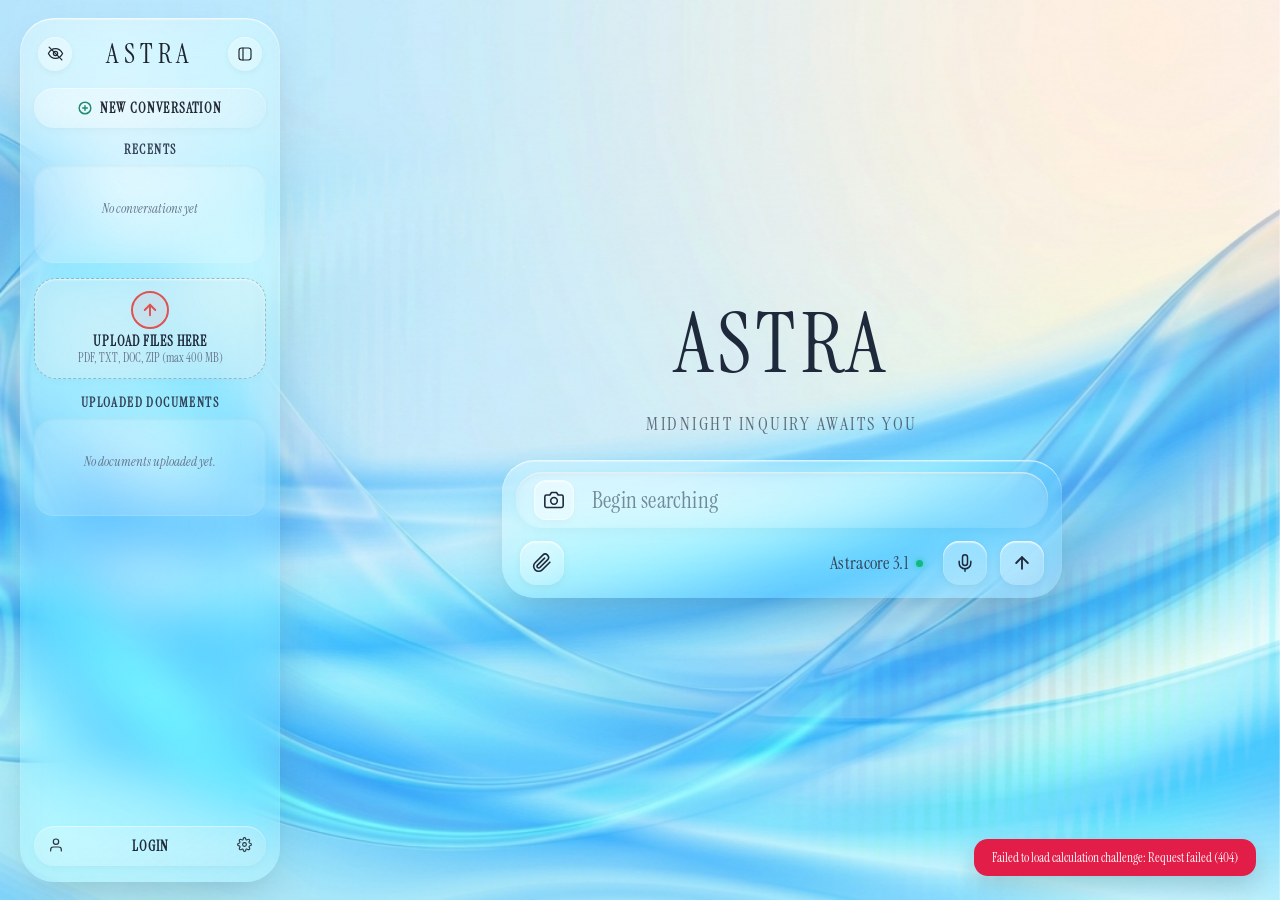
==== commit efb3fc1d: "Disable website generation, refuse website requests explicitly, and remove Code mode toggle from UI" ====
--- a/static/index.html
+++ b/static/index.html
@@ -396,12 +396,6 @@
                         <span class="popover-row-label">Extended</span>
                         <span class="popover-check-icon hidden" id="popoverExtendedCheck">✓</span>
                       </div>
-
-                      <!-- Row 5: Code -->
-                      <div class="popover-row popover-option-row" id="popoverModeCode" role="menuitem">
-                        <span class="popover-row-label">Code</span>
-                        <span class="popover-check-icon hidden" id="popoverCodeCheck">✓</span>
-                      </div>
                     </div>
 
                     <button type="button" id="engineToggleBtn" class="model-spec-toggle-btn" title="Model & Chat Mode Options (Live Web Active)" aria-haspopup="true" aria-expanded="false">
--- a/static/style.css
+++ b/static/style.css
@@ -1157,6 +1157,62 @@
   word-break: break-word;
   max-width: 100%;
   box-sizing: border-box;
+}
+
+.assistant-content .assistant-p {
+  margin-top: 0;
+  margin-bottom: 15px;
+  line-height: 1.52;
+  word-break: break-word;
+  overflow-wrap: anywhere;
+}
+
+.assistant-content .assistant-p:last-child {
+  margin-bottom: 0;
+}
+
+.assistant-content .chat-break {
+  display: block;
+  content: "";
+  margin-top: 6px;
+}
+
+.assistant-content ul.chat-list,
+.assistant-content ol.chat-list {
+  margin: 8px 0 16px 0;
+  padding-left: 26px;
+  display: flex;
+  flex-direction: column;
+  gap: 7px;
+  list-style-position: outside;
+}
+
+.assistant-content ul.chat-list {
+  list-style-type: disc;
+}
+
+.assistant-content ol.chat-list {
+  list-style-type: decimal;
+}
+
+.assistant-content .chat-li {
+  line-height: 1.48;
+  margin-bottom: 2px;
+  word-break: break-word;
+  overflow-wrap: anywhere;
+}
+
+.assistant-content .chat-subheading {
+  font-family: inherit;
+  font-size: 1.18rem;
+  font-weight: 700;
+  margin: 18px 0 8px;
+  color: inherit;
+  line-height: 1.35;
+}
+
+.assistant-content .chat-subheading:first-child {
+  margin-top: 0;
 }
 
 .astra-center-stage.has-code-view .assistant-content,
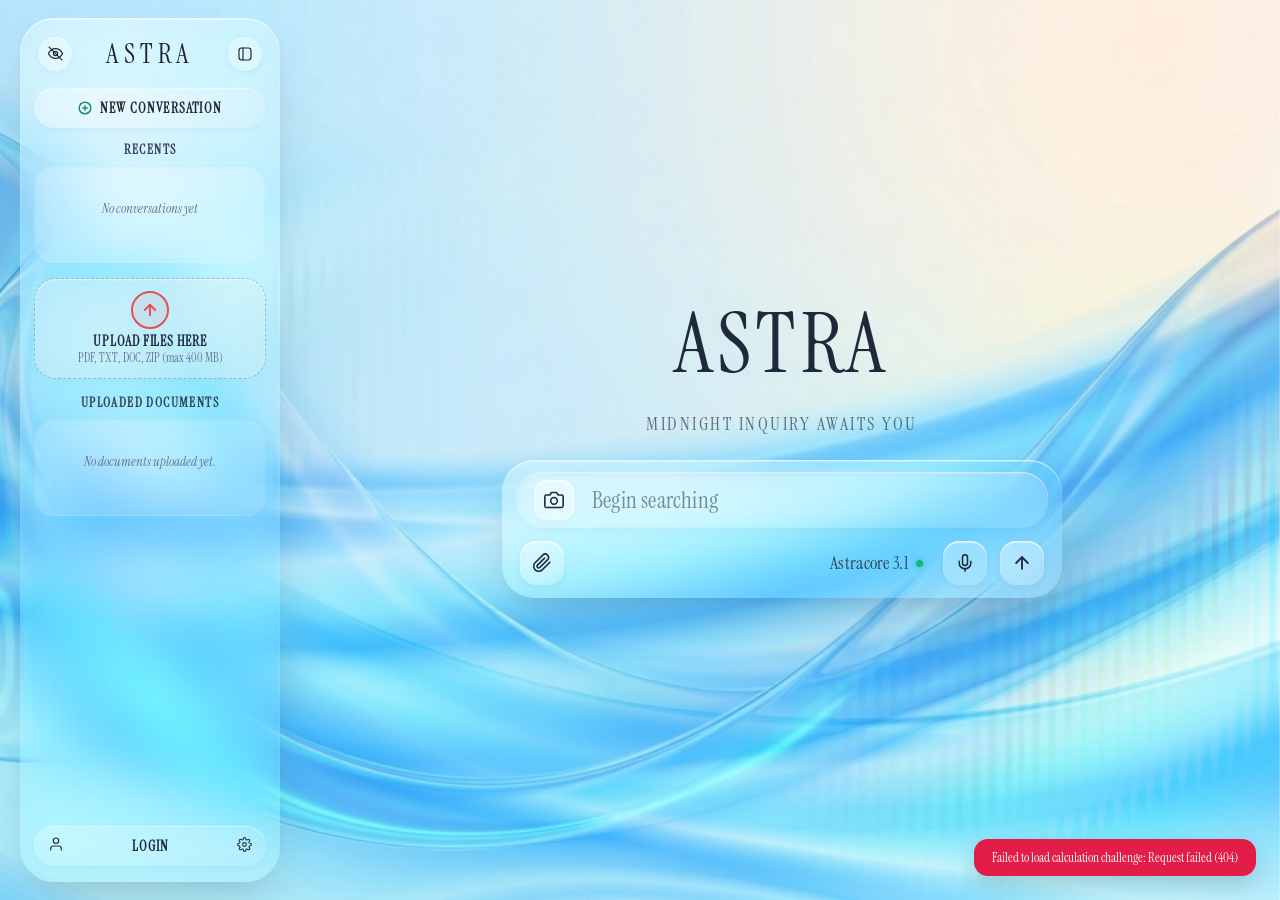
==== commit dfd9840d: "Upgrade auth persistence, enforce Code Mode, disable web preview, update font & settings contrast, o" ====
--- a/static/index.html
+++ b/static/index.html
@@ -22,7 +22,7 @@
     <script src="https://cdnjs.cloudflare.com/ajax/libs/three.js/r128/three.min.js"></script>
     <script src="https://cdn.jsdelivr.net/npm/three@0.128.0/examples/js/controls/OrbitControls.js"></script>
     <link rel="stylesheet" href="https://cdn.jsdelivr.net/npm/mermaid@10/dist/mermaid.min.js">
-    <link rel="stylesheet" href="/static/style.css?v=3062">
+    <link rel="stylesheet" href="/static/style.css?v=3063">
 
   </head>
   <body>
@@ -379,22 +379,28 @@
                       <!-- Row 3: Astracore O (Coming Soon) -->
                       <div class="popover-row popover-option-row coming-soon-row" id="popoverModelAstracoreO" role="menuitem" style="opacity: 0.75; cursor: default;">
                         <span class="popover-row-label">Astracore O</span>
-                        <span class="coming-soon-badge" style="font-family: 'Instrument Serif', Georgia, serif; font-size: 13px; font-weight: 600; color: #64748b; background: rgba(0, 0, 0, 0.06); padding: 2px 8px; border-radius: 12px; letter-spacing: 0.5px;">COMING SOON</span>
+                        <span class="coming-soon-badge" style="font-family: 'anthropicSerif', 'Instrument Serif', Georgia, serif; font-size: 13px; font-weight: 600; color: #64748b; background: rgba(0, 0, 0, 0.06); padding: 2px 8px; border-radius: 12px; letter-spacing: 0.5px;">COMING SOON</span>
                       </div>
 
                       <!-- Divider line -->
                       <hr class="popover-divider">
 
-                      <!-- Row 3: Quick (Simple mode) -->
+                      <!-- Row 4: Quick (Simple mode) -->
                       <div class="popover-row popover-option-row active" id="popoverModeQuick" role="menuitem">
                         <span class="popover-row-label">Quick</span>
                         <span class="popover-check-icon" id="popoverQuickCheck">✓</span>
                       </div>
 
-                      <!-- Row 4: Extended (Detailed mode) -->
+                      <!-- Row 5: Extended (Detailed mode) -->
                       <div class="popover-row popover-option-row" id="popoverModeExtended" role="menuitem">
                         <span class="popover-row-label">Extended</span>
                         <span class="popover-check-icon hidden" id="popoverExtendedCheck">✓</span>
+                      </div>
+
+                      <!-- Row 6: Code Mode (Explicit programming assistance mode) -->
+                      <div class="popover-row popover-option-row" id="popoverModeCode" role="menuitem">
+                        <span class="popover-row-label">Code Mode</span>
+                        <span class="popover-check-icon hidden" id="popoverCodeCheck">✓</span>
                       </div>
                     </div>
 
@@ -646,25 +652,6 @@
             </div>
             <div id="customBgStatus" class="custom-bg-status-msg">Default fluid wallpaper active</div>
           </div>
-
-          <!-- 3. Account & Data Management -->
-          <div class="settings-group">
-            <div class="settings-group-header">
-              <span class="settings-group-icon">🛡️</span>
-              <div class="settings-group-text">
-                <strong class="settings-group-title">Privacy & Security Policies</strong>
-                <p class="settings-group-desc">Review your data privacy protections and service guidelines.</p>
-              </div>
-            </div>
-            <div style="display: flex; gap: 10px; margin-top: 12px; flex-wrap: wrap;">
-              <a href="/terms" target="_blank" class="settings-btn secondary-glass-btn" style="text-decoration: none; display: inline-flex; align-items: center; gap: 6px;">
-                <span>📜</span> Terms & Conditions
-              </a>
-              <a href="/privacy" target="_blank" class="settings-btn secondary-glass-btn" style="text-decoration: none; display: inline-flex; align-items: center; gap: 6px;">
-                <span>🔒</span> Privacy Policy
-              </a>
-            </div>
-          </div>
         </div>
       </div>
     </div>
@@ -673,7 +660,7 @@
     <div id="deleteConfirmModal" class="modal hidden" role="dialog" aria-modal="true" aria-label="Confirm Deletion">
       <div class="glass-modal-card" style="max-width: 380px; text-align: center;">
         <div style="font-size: 2rem; margin-bottom: 10px;">🗑️</div>
-        <h3 style="font-family: 'Instrument Serif', Georgia, serif; font-size: 1.35rem; font-weight: 600; margin-bottom: 8px; color: #1e293b;">Remove Document?</h3>
+        <h3 style="font-family: 'anthropicSerif', 'Instrument Serif', Georgia, serif; font-size: 1.35rem; font-weight: 600; margin-bottom: 8px; color: #1e293b;">Remove Document?</h3>
         <p id="deleteDocNameText" class="delete-confirm-text"></p>
         <div style="display: flex; gap: 12px; justify-content: center; margin-top: 20px;">
           <button id="cancelDeleteBtn" class="modal-secondary-btn" style="flex: 1;">Cancel</button>
@@ -755,6 +742,6 @@
     <!-- Global Toast Notification -->
     <div id="toast" class="toast hidden"></div>
 
-    <script src="/static/app.js?v=3062"></script>
+    <script src="/static/app.js?v=3063"></script>
   </body>
 </html>
--- a/static/style.css
+++ b/static/style.css
@@ -1,10 +1,36 @@
 /* ==========================================================================
-   ASTRA UI - 100% IDENTICAL BESPOKE GLASSMORPHISM STYLESHEET
+   ASTRA UI - BESPOKE GLASSMORPHISM STYLESHEET (anthropicSerif Typography)
    ========================================================================== */
 
-@import url('https://fonts.googleapis.com/css2?family=Plus+Jakarta+Sans:wght@300;400;500;600;700;800&family=Inter:wght@300;400;500;600;700&family=Instrument+Serif:ital@0;1&display=swap');
+@import url('https://fonts.googleapis.com/css2?family=Instrument+Serif:ital@0;1&family=Plus+Jakarta+Sans:wght@400;500;600;700&display=swap');
+
+@font-face {
+  font-family: 'anthropicSerif';
+  src: local('anthropicSerif'), local('Anthropic Serif'), local('anthropicSerif-Regular'), local('Instrument Serif'), local('Georgia');
+  font-weight: 400;
+  font-style: normal;
+  font-display: swap;
+}
+
+@font-face {
+  font-family: 'anthropicSerif';
+  src: local('anthropicSerif-Italic'), local('Anthropic Serif Italic'), local('Instrument Serif Italic'), local('Georgia Italic');
+  font-weight: 400;
+  font-style: italic;
+  font-display: swap;
+}
+
+@font-face {
+  font-family: 'anthropicSerif';
+  src: local('anthropicSerif-Medium'), local('Anthropic Serif Medium'), local('anthropicSerif-SemiBold'), local('Anthropic Serif SemiBold'), local('Georgia Bold');
+  font-weight: 500 700;
+  font-style: normal;
+  font-display: swap;
+}
 
 :root {
+  --font-serif: 'anthropicSerif', 'Instrument Serif', Georgia, 'Times New Roman', serif;
+  --font-mono: 'JetBrains Mono', 'Fira Code', 'DM Mono', Consolas, 'Courier New', monospace;
   --primary-dark: #111827;
   --text-charcoal: #1e293b;
   --text-muted: #64748b;
@@ -99,6 +125,7 @@
 button, input, textarea, a, select {
   -webkit-tap-highlight-color: transparent !important;
   outline: none !important;
+  font-family: var(--font-serif);
 }
 
 button:focus,
@@ -114,7 +141,7 @@
   height: 100%;
   min-height: 100dvh;
   overflow-x: hidden !important;
-  font-family: 'Instrument Serif', Georgia, serif;
+  font-family: var(--font-serif);
   color: var(--text-charcoal);
   -webkit-font-smoothing: antialiased;
   scrollbar-width: none !important;
@@ -331,7 +358,7 @@
 }
 
 .sidebar-brand-title {
-  font-family: 'Instrument Serif', Georgia, serif;
+  font-family: var(--font-serif);
   font-size: 27px;
   font-weight: 500;
   letter-spacing: 5.5px;
@@ -377,7 +404,7 @@
 }
 
 .new-conv-text {
-  font-family: 'Instrument Serif', Georgia, serif;
+  font-family: var(--font-serif);
   font-size: 13.5px;
   font-weight: 600;
   letter-spacing: 1.2px;
@@ -392,7 +419,7 @@
 }
 
 .section-title {
-  font-family: 'Instrument Serif', Georgia, serif;
+  font-family: var(--font-serif);
   font-size: 13px;
   font-weight: 600;
   letter-spacing: 1.4px;
@@ -430,7 +457,7 @@
 }
 
 .muted-box-msg {
-  font-family: 'Instrument Serif', Georgia, serif;
+  font-family: var(--font-serif);
   font-size: 12.5px;
   color: #64748b;
   text-align: center;
@@ -444,7 +471,7 @@
   display: flex;
   align-items: center;
   justify-content: space-between;
-  font-family: 'Instrument Serif', Georgia, serif;
+  font-family: var(--font-serif);
   font-size: 14.5px;
   color: #1e293b;
   padding: 3px 6px;
@@ -539,7 +566,7 @@
 }
 
 .upload-main-text {
-  font-family: 'Instrument Serif', Georgia, serif;
+  font-family: var(--font-serif);
   font-size: 13.5px;
   font-weight: 700;
   letter-spacing: 0.8px;
@@ -548,7 +575,7 @@
 }
 
 .upload-sub-text {
-  font-family: 'Instrument Serif', Georgia, serif;
+  font-family: var(--font-serif);
   font-size: 11.5px;
   color: #64748b;
   margin-top: 1px;
@@ -588,7 +615,7 @@
 }
 
 .try-premium-text {
-  font-family: 'Instrument Serif', Georgia, serif;
+  font-family: var(--font-serif);
   font-size: 13.5px;
   font-weight: 600;
   letter-spacing: 1px;
@@ -621,7 +648,7 @@
 }
 
 .user-profile-name {
-  font-family: 'Instrument Serif', Georgia, serif;
+  font-family: var(--font-serif);
   font-size: 13.5px;
   font-weight: 600;
   letter-spacing: 1.2px;
@@ -672,7 +699,7 @@
   border: none;
   box-shadow: 0 4px 12px -2px rgba(15, 35, 65, 0.06), inset 0 1px 1px rgba(255, 255, 255, 0.50);
   color: #1e293b;
-  font-family: 'Instrument Serif', Georgia, serif;
+  font-family: var(--font-serif);
   font-size: 12px;
   font-weight: 500;
   cursor: pointer;
@@ -876,7 +903,7 @@
 }
 
 .welcome-brand-title {
-  font-family: 'Instrument Serif', Georgia, serif;
+  font-family: var(--font-serif);
   font-size: clamp(52px, 8.5vw, 84px);
   font-weight: 400;
   letter-spacing: 6px;
@@ -909,7 +936,7 @@
   border: 1px solid rgba(255, 255, 255, 0.65);
   box-shadow: inset 0 1px 2px rgba(255, 255, 255, 0.7), 0 2px 8px rgba(0, 0, 0, 0.03);
   cursor: pointer;
-  font-family: 'Instrument Serif', Georgia, serif;
+  font-family: var(--font-serif);
   font-size: 13px;
   letter-spacing: 0.8px;
   transition: all 0.2s cubic-bezier(0.16, 1, 0.3, 1);
@@ -934,7 +961,7 @@
 }
 
 .welcome-hero-tagline {
-  font-family: 'Instrument Serif', Georgia, serif;
+  font-family: var(--font-serif);
   font-size: clamp(14px, 1.8vw, 18px);
   font-weight: 400;
   letter-spacing: 2.5px;
@@ -1035,7 +1062,7 @@
   border: 1px solid rgba(255, 255, 255, 0.45) !important;
   border-radius: 18px;
   padding: 10px 24px;
-  font-family: 'Instrument Serif', Georgia, serif;
+  font-family: var(--font-serif);
   font-size: 22px;
   line-height: 1.35;
   font-weight: 400;
@@ -1130,7 +1157,7 @@
 }
 
 .assistant-content {
-  font-family: 'Instrument Serif', Georgia, serif;
+  font-family: var(--font-serif);
   font-size: 23px;
   line-height: 1.45;
   color: #111827;
@@ -1233,7 +1260,7 @@
   align-items: center;
   gap: 10px;
   margin-top: 4px;
-  font-family: 'Instrument Serif', Georgia, serif;
+  font-family: var(--font-serif);
   font-size: 14px;
   color: #78716c;
 }
@@ -1334,7 +1361,7 @@
   text-overflow: ellipsis;
   white-space: nowrap;
   max-width: 220px;
-  font-family: 'Instrument Serif', Georgia, serif;
+  font-family: var(--font-serif);
   font-size: 11.5px;
   color: #1e293b;
 }
@@ -1399,7 +1426,7 @@
   background: transparent;
   outline: none;
   resize: none;
-  font-family: 'Instrument Serif', Georgia, serif;
+  font-family: var(--font-serif);
   font-size: 22px;
   color: #24303e;
   font-weight: 500;
@@ -1422,7 +1449,7 @@
 
 #message::placeholder {
   color: rgba(62, 80, 98, 0.68);
-  font-family: 'Instrument Serif', Georgia, serif;
+  font-family: var(--font-serif);
   font-size: 22px;
   font-style: normal;
   font-weight: 500;
@@ -1496,7 +1523,7 @@
 }
 
 .composer-sub-disclaimer {
-  font-family: 'Instrument Serif', Georgia, serif;
+  font-family: var(--font-serif);
   font-size: 14.5px;
   color: #475569;
   font-style: normal;
@@ -1529,7 +1556,7 @@
 }
 
 .model-spec-label {
-  font-family: 'Instrument Serif', Georgia, serif;
+  font-family: var(--font-serif);
   font-size: 15px;
   color: #1e293b;
   font-weight: 500;
@@ -1561,7 +1588,7 @@
 }
 
 .engine-mode-tag {
-  font-family: 'Instrument Serif', Georgia, serif;
+  font-family: var(--font-serif);
   font-size: 10px;
   padding: 1px 6px;
   border-radius: 8px;
@@ -1664,7 +1691,7 @@
 }
 
 .attach-menu-info strong {
-  font-family: 'Instrument Serif', Georgia, serif;
+  font-family: var(--font-serif);
   font-size: 13.5px;
   font-weight: 600;
   color: #0f172a;
@@ -1672,7 +1699,7 @@
 }
 
 .attach-menu-info small {
-  font-family: 'Instrument Serif', Georgia, serif;
+  font-family: var(--font-serif);
   font-size: 11px;
   font-weight: 400;
   color: #64748b;
@@ -1826,7 +1853,7 @@
 
 /* Model Specifier Label */
 .model-spec-label {
-  font-family: 'Instrument Serif', Georgia, serif;
+  font-family: var(--font-serif);
   font-size: 16px;
   font-weight: 500;
   letter-spacing: 0.5px;
@@ -1845,14 +1872,14 @@
 }
 
 .composer-disclaimer-text {
-  font-family: 'Instrument Serif', Georgia, serif;
+  font-family: var(--font-serif);
   font-size: 13px;
   color: #52525b;
   font-style: italic;
 }
 
 .model-spec-label {
-  font-family: 'Instrument Serif', Georgia, serif;
+  font-family: var(--font-serif);
   font-size: 13.5px;
   color: #3f3f46;
   letter-spacing: 0.3px;
@@ -1898,7 +1925,7 @@
 }
 
 .bubble-content h1, .bubble-content h2, .bubble-content h3 {
-  font-family: 'Instrument Serif', Georgia, serif;
+  font-family: var(--font-serif);
   margin: 14px 0 8px;
   color: #111827;
 }
@@ -1968,13 +1995,46 @@
   }
 }
 
-.source-chips,
+.message-sources {
+  display: flex;
+  flex-wrap: wrap;
+  gap: 6px;
+  margin-top: 10px;
+}
+
 .source-chip {
-  display: none !important;
-}
-
-.source-chip:hover {
-  background: rgba(255, 255, 255, 0.9);
+  display: inline-flex;
+  align-items: center;
+  gap: 5px;
+  font-family: var(--font-serif);
+  font-size: 13px;
+  font-weight: 500;
+  color: #1e293b;
+  background: rgba(255, 255, 255, 0.72);
+  border: 1px solid rgba(15, 23, 42, 0.14);
+  padding: 4px 10px;
+  border-radius: 10px;
+  text-decoration: none;
+  transition: all 0.18s ease;
+}
+
+.source-chip.source-link:hover {
+  background: #ffffff;
+  border-color: #2563eb;
+  color: #1d4ed8;
+  transform: translateY(-1px);
+}
+
+[data-bg-theme="dark"] .source-chip {
+  color: #f8fafc;
+  background: rgba(30, 41, 59, 0.85);
+  border-color: rgba(148, 163, 184, 0.35);
+}
+
+[data-bg-theme="dark"] .source-chip.source-link:hover {
+  background: rgba(51, 65, 85, 0.95);
+  border-color: #60a5fa;
+  color: #93c5fd;
 }
 
 /* ==========================================================================
@@ -2029,7 +2089,7 @@
 }
 
 .modal-brand-title {
-  font-family: 'Instrument Serif', Georgia, serif;
+  font-family: var(--font-serif);
   font-size: 16px;
   font-weight: 600;
   letter-spacing: 2px;
@@ -2044,7 +2104,7 @@
 }
 
 .modal-h2 {
-  font-family: 'Instrument Serif', Georgia, serif;
+  font-family: var(--font-serif);
   font-size: 22px;
   color: #111827;
   margin-top: 4px;
@@ -2389,7 +2449,7 @@
   }
 
   .mobile-nav-brand {
-    font-family: 'Instrument Serif', Georgia, serif;
+    font-family: var(--font-serif);
     font-size: 20px;
     font-weight: 600;
     letter-spacing: 2px;
@@ -2855,7 +2915,7 @@
 }
 
 .deep-research-badge-title {
-  font-family: 'Instrument Serif', Georgia, serif;
+  font-family: var(--font-serif);
   font-size: 12px;
   font-weight: 600;
   color: #1e293b;
@@ -2863,7 +2923,7 @@
 }
 
 .deep-research-badge-meta {
-  font-family: 'Instrument Serif', Georgia, serif;
+  font-family: var(--font-serif);
   font-size: 11px;
   color: #64748b;
   font-weight: 400;
@@ -3596,36 +3656,6 @@
   font-size: 14px;
 }
 
-/* Live Demo Button */
-.live-demo-btn {
-  display: inline-flex;
-  align-items: center;
-  gap: 6px;
-  background: linear-gradient(135deg, #2563eb, #3b82f6);
-  color: #ffffff !important;
-  border: 1px solid rgba(255, 255, 255, 0.3);
-  font-family: -apple-system, BlinkMacSystemFont, 'Segoe UI', Roboto, sans-serif;
-  font-size: 13px;
-  font-weight: 600;
-  padding: 4px 12px;
-  border-radius: 6px;
-  cursor: pointer;
-  transition: all 0.2s cubic-bezier(0.16, 1, 0.3, 1);
-  box-shadow: 0 2px 8px rgba(37, 99, 235, 0.35);
-  user-select: none;
-  text-decoration: none;
-}
-
-.live-demo-btn:hover {
-  background: linear-gradient(135deg, #1d4ed8, #2563eb);
-  transform: translateY(-1px);
-  box-shadow: 0 4px 14px rgba(37, 99, 235, 0.48);
-}
-
-.live-demo-btn:active {
-  transform: translateY(0);
-}
-
 /* Enhanced Copy Code Button */
 .copy-code-btn {
   display: inline-flex;
@@ -3634,7 +3664,7 @@
   background: rgba(255, 255, 255, 0.08);
   border: 1px solid rgba(255, 255, 255, 0.16);
   color: #d1d5db;
-  font-family: -apple-system, BlinkMacSystemFont, 'Segoe UI', Roboto, sans-serif;
+  font-family: var(--font-serif);
   font-size: 13px;
   font-weight: 500;
   padding: 4px 10px;
@@ -3657,38 +3687,6 @@
   color: #34d399;
 }
 
-/* Live Demo Button */
-.live-demo-btn {
-  display: inline-flex;
-  align-items: center;
-  gap: 6px;
-  background: linear-gradient(135deg, rgba(37, 99, 235, 0.85), rgba(59, 130, 246, 0.75));
-  border: 1px solid rgba(96, 165, 250, 0.5);
-  color: #ffffff;
-  font-family: -apple-system, BlinkMacSystemFont, 'Segoe UI', Roboto, sans-serif;
-  font-size: 13px;
-  font-weight: 600;
-  padding: 4px 12px;
-  border-radius: 6px;
-  cursor: pointer;
-  transition: all 0.18s ease;
-  user-select: none;
-  white-space: nowrap;
-}
-
-.live-demo-btn:hover {
-  background: linear-gradient(135deg, rgba(37, 99, 235, 1), rgba(59, 130, 246, 0.95));
-  border-color: rgba(96, 165, 250, 0.8);
-  transform: translateY(-1px);
-  box-shadow: 0 4px 12px rgba(37, 99, 235, 0.35);
-}
-
-.live-demo-btn:disabled {
-  opacity: 0.6;
-  cursor: not-allowed;
-  transform: none;
-}
-
 /* Code Editor Tabs Bar */
 .code-editor-tabs-bar {
   display: flex;
@@ -3705,7 +3703,7 @@
 .code-editor-tab {
   padding: 5px 14px;
   border-radius: 6px;
-  font-family: 'Consolas', 'Fira Code', monospace;
+  font-family: var(--font-mono);
   font-size: 12px;
   font-weight: 600;
   color: rgba(209, 213, 219, 0.65);
@@ -3725,80 +3723,6 @@
   color: #60a5fa;
   background: rgba(37, 99, 235, 0.18);
   border-color: rgba(96, 165, 250, 0.35);
-}
-
-
-.live-demo-banner {
-  display: flex;
-  align-items: center;
-  justify-content: space-between;
-  width: 100%;
-  max-width: 780px;
-  margin: 12px 0 6px 0;
-  padding: 10px 16px;
-  background: linear-gradient(135deg, rgba(37, 99, 235, 0.14) 0%, rgba(59, 130, 246, 0.08) 100%);
-  border: 1px solid rgba(96, 165, 250, 0.4);
-  border-radius: 12px;
-  backdrop-filter: blur(16px);
-  box-shadow: 0 4px 16px rgba(37, 99, 235, 0.1);
-  box-sizing: border-box;
-  cursor: pointer;
-  transition: all 0.2s ease;
-}
-
-.live-demo-banner:hover {
-  background: linear-gradient(135deg, rgba(37, 99, 235, 0.22) 0%, rgba(59, 130, 246, 0.14) 100%);
-  border-color: rgba(96, 165, 250, 0.6);
-  transform: translateY(-1px);
-}
-
-.demo-banner-left {
-  display: flex;
-  align-items: center;
-  gap: 12px;
-}
-
-.demo-rocket-icon {
-  font-size: 22px;
-  animation: rocket-pulse 2s infinite ease-in-out;
-}
-
-@keyframes rocket-pulse {
-  0%, 100% { transform: translateY(0); }
-  50% { transform: translateY(-3px) scale(1.08); }
-}
-
-.demo-banner-title {
-  font-family: -apple-system, BlinkMacSystemFont, 'Segoe UI', Roboto, sans-serif;
-  font-size: 14.5px;
-  font-weight: 600;
-  color: #1e293b;
-}
-
-.demo-banner-sub {
-  font-family: -apple-system, BlinkMacSystemFont, 'Segoe UI', Roboto, sans-serif;
-  font-size: 12.5px;
-  color: #475569;
-}
-
-.demo-banner-launch-btn {
-  background: #2563eb;
-  color: #ffffff;
-  border: none;
-  border-radius: 8px;
-  padding: 6px 14px;
-  font-family: -apple-system, BlinkMacSystemFont, 'Segoe UI', Roboto, sans-serif;
-  font-size: 13px;
-  font-weight: 600;
-  cursor: pointer;
-  box-shadow: 0 2px 6px rgba(37, 99, 235, 0.35);
-  transition: all 0.15s ease;
-  white-space: nowrap;
-}
-
-.demo-banner-launch-btn:hover {
-  background: #1d4ed8;
-  transform: scale(1.04);
 }
 
 /* Tab Panels */
@@ -3925,7 +3849,7 @@
   backdrop-filter: blur(12px);
   -webkit-backdrop-filter: blur(12px);
   border: 1px solid rgba(255, 255, 255, 0.4);
-  font-family: 'Instrument Serif', Georgia, serif;
+  font-family: var(--font-serif);
   font-size: 13px;
   letter-spacing: 0.5px;
   color: var(--theme-text-color, #334155);
@@ -4023,7 +3947,7 @@
 }
 
 .popover-row-label {
-  font-family: 'Instrument Serif', Georgia, serif;
+  font-family: var(--font-serif);
   font-size: 19px;
   color: #1e293b;
   font-weight: 500;
@@ -4044,7 +3968,7 @@
 
 /* Gold PREMIUM badge matching screenshot */
 .popover-gold-badge {
-  font-family: 'Instrument Serif', Georgia, serif;
+  font-family: var(--font-serif);
   font-size: 14.5px;
   font-weight: 700;
   color: #c98a2c;
@@ -4217,7 +4141,7 @@
 
 /* Homescreen input text styling */
 .astra-center-stage.welcome-mode #message {
-  font-family: 'Instrument Serif', Georgia, serif;
+  font-family: var(--font-serif);
   font-size: 23px;
   line-height: 30px;
   padding: 0;
@@ -4225,7 +4149,7 @@
 }
 
 .astra-center-stage.welcome-mode #message::placeholder {
-  font-family: 'Instrument Serif', Georgia, serif;
+  font-family: var(--font-serif);
   font-size: 23px;
   color: rgba(62, 80, 98, 0.65);
 }
@@ -4282,7 +4206,7 @@
 }
 
 .astra-center-stage.welcome-mode .model-spec-label {
-  font-family: 'Instrument Serif', Georgia, serif;
+  font-family: var(--font-serif);
   font-size: 18px;
   color: #334155;
   letter-spacing: 0.3px;
@@ -5071,8 +4995,7 @@
   }
 
   .copy-code-btn,
-  .download-code-btn,
-  .live-demo-btn {
+  .download-code-btn {
     font-size: 11px !important;
     padding: 3px 6px !important;
   }
@@ -5171,7 +5094,7 @@
 
 .rec-text {
   flex: 1;
-  font-family: 'Instrument Serif', Georgia, serif;
+  font-family: var(--font-serif);
   font-size: 17px;
   font-weight: 500;
   color: #991b1b;
@@ -5284,31 +5207,66 @@
 }
 
 /* ==========================================================================
-   SETTINGS & APPEARANCE MODAL (Frost Level & Custom Wallpaper)
+   SETTINGS & APPEARANCE MODAL (WCAG AA High Contrast Light & Dark Themes)
    ========================================================================== */
+
+#settingsModal {
+  background: rgba(15, 23, 42, 0.55);
+}
 
 .settings-modal-card {
   max-width: 480px;
   width: 90vw;
-  background:
-    linear-gradient(135deg, rgba(255, 255, 255, 0.32) 0%, rgba(255, 255, 255, 0.12) 50%, rgba(255, 255, 255, 0.05) 80%, rgba(255, 255, 255, 0.18) 100%),
-    radial-gradient(ellipse at 40% 10%, rgba(255, 255, 255, 0.25) 0%, transparent 60%) !important;
-  backdrop-filter: blur(var(--glass-blur, 24px)) saturate(115%) brightness(104%) !important;
-  -webkit-backdrop-filter: blur(var(--glass-blur, 24px)) saturate(115%) brightness(104%) !important;
-  border: none !important;
+  background: rgba(255, 255, 255, 0.96) !important;
+  backdrop-filter: blur(var(--glass-blur, 24px)) saturate(120%) !important;
+  -webkit-backdrop-filter: blur(var(--glass-blur, 24px)) saturate(120%) !important;
+  border: 1.5px solid rgba(15, 23, 42, 0.16) !important;
   border-radius: 32px !important;
   box-shadow:
-    0 32px 64px -12px rgba(0, 0, 0, 0.18),
-    0 16px 32px -8px rgba(0, 0, 0, 0.08),
-    inset 0 1.5px 1px 0 rgba(255, 255, 255, 0.70) !important;
+    0 32px 64px -12px rgba(15, 23, 42, 0.28),
+    0 16px 32px -8px rgba(15, 23, 42, 0.14) !important;
   padding: 26px 28px !important;
+  color: #0f172a !important;
   box-sizing: border-box;
 }
 
+#settingsModal .modal-brand-title {
+  color: #0f172a !important;
+  font-weight: 700;
+}
+
+#settingsModal .modal-eyebrow {
+  color: #334155 !important;
+  font-weight: 600;
+}
+
+#settingsModal .modal-h2 {
+  color: #0f172a !important;
+  font-weight: 700;
+}
+
+#settingsModal .modal-subtitle {
+  color: #334155 !important;
+  font-size: 15px;
+  line-height: 1.45;
+}
+
+#settingsModal .close-icon-btn {
+  background: #f1f5f9 !important;
+  color: #0f172a !important;
+  border: 1px solid #94a3b8 !important;
+}
+
+#settingsModal .close-icon-btn:hover {
+  background: #e2e8f0 !important;
+  color: #000000 !important;
+  border-color: #475569 !important;
+}
+
 .settings-content {
   display: flex;
   flex-direction: column;
-  gap: 20px;
+  gap: 18px;
   margin-top: 18px;
 }
 
@@ -5318,8 +5276,9 @@
   gap: 12px;
   padding: 16px;
   border-radius: 20px;
-  background: linear-gradient(145deg, rgba(255, 255, 255, 0.22) 0%, rgba(255, 255, 255, 0.08) 100%);
-  box-shadow: inset 0 1px 1px rgba(255, 255, 255, 0.6), 0 2px 8px rgba(0, 0, 0, 0.03);
+  background: #f8fafc;
+  border: 1px solid #cbd5e1;
+  box-shadow: 0 2px 8px rgba(15, 23, 42, 0.04);
 }
 
 .settings-group-header {
@@ -5329,12 +5288,13 @@
 }
 
 .settings-group-icon {
-  font-size: 24px;
+  font-size: 22px;
   line-height: 1;
-  padding: 6px;
+  padding: 7px;
   border-radius: 12px;
-  background: rgba(255, 255, 255, 0.35);
-  box-shadow: inset 0 1px 1px rgba(255, 255, 255, 0.8);
+  background: #e2e8f0;
+  border: 1px solid #cbd5e1;
+  color: #0f172a;
 }
 
 .settings-group-text {
@@ -5343,21 +5303,21 @@
 
 .settings-group-title {
   display: block;
-  font-family: 'Instrument Serif', Georgia, serif;
+  font-family: var(--font-serif);
   font-size: 19px;
-  font-weight: 600;
+  font-weight: 700;
   color: #0f172a;
   letter-spacing: 0.2px;
 }
 
 .settings-group-desc {
-  font-size: 14px;
-  color: #64748b;
-  margin-top: 2px;
-  line-height: 1.35;
-}
-
-/* Glass Frost Slider */
+  font-size: 14.5px;
+  color: #334155;
+  margin-top: 3px;
+  line-height: 1.42;
+}
+
+/* Glass Frost Slider (WCAG AA 3:1+ Control Contrast) */
 .frost-slider-wrapper {
   display: flex;
   flex-direction: column;
@@ -5371,9 +5331,9 @@
   width: 100%;
   height: 8px;
   border-radius: 6px;
-  background: rgba(0, 0, 0, 0.08);
+  background: #cbd5e1;
+  border: 1px solid #64748b;
   outline: none;
-  box-shadow: inset 0 1px 2px rgba(0, 0, 0, 0.1);
   cursor: pointer;
 }
 
@@ -5383,46 +5343,50 @@
   width: 22px;
   height: 22px;
   border-radius: 50%;
-  background: linear-gradient(135deg, #ffffff 0%, #e2e8f0 100%);
-  box-shadow: 0 2px 8px rgba(0, 0, 0, 0.2), inset 0 1px 1px #ffffff;
+  background: #0f172a;
+  border: 2px solid #ffffff;
+  box-shadow: 0 2px 6px rgba(15, 23, 42, 0.35);
   cursor: pointer;
-  transition: transform 0.15s ease;
+  transition: transform 0.15s ease, background 0.15s ease;
 }
 
 .glass-range-slider::-webkit-slider-thumb:hover {
-  transform: scale(1.15);
+  transform: scale(1.12);
+  background: #1e293b;
 }
 
 .glass-range-slider::-moz-range-thumb {
   width: 22px;
   height: 22px;
   border-radius: 50%;
-  background: linear-gradient(135deg, #ffffff 0%, #e2e8f0 100%);
-  box-shadow: 0 2px 8px rgba(0, 0, 0, 0.2), inset 0 1px 1px #ffffff;
+  background: #0f172a;
+  border: 2px solid #ffffff;
+  box-shadow: 0 2px 6px rgba(15, 23, 42, 0.35);
   cursor: pointer;
-  border: none;
-  transition: transform 0.15s ease;
+  transition: transform 0.15s ease, background 0.15s ease;
 }
 
 .glass-range-slider::-moz-range-thumb:hover {
-  transform: scale(1.15);
+  transform: scale(1.12);
+  background: #1e293b;
 }
 
 .slider-labels {
   display: flex;
   justify-content: space-between;
   align-items: center;
-  font-size: 13px;
-  color: #64748b;
+  font-size: 13.5px;
+  font-weight: 500;
+  color: #334155;
 }
 
 .slider-val-badge {
   font-weight: 700;
-  color: #0f172a;
-  background: rgba(255, 255, 255, 0.5);
-  padding: 2px 8px;
+  color: #ffffff;
+  background: #0f172a;
+  border: 1px solid #0f172a;
+  padding: 2px 10px;
   border-radius: 10px;
-  box-shadow: inset 0 1px 1px rgba(255, 255, 255, 0.9);
 }
 
 /* Custom Background Upload Buttons */
@@ -5436,44 +5400,148 @@
   display: inline-flex;
   align-items: center;
   gap: 8px;
-  font-family: 'Instrument Serif', Georgia, serif;
+  font-family: var(--font-serif);
   font-size: 15px;
-  font-weight: 500;
+  font-weight: 600;
   padding: 9px 16px;
   border-radius: 14px;
-  border: none;
   cursor: pointer;
   transition: all 0.2s cubic-bezier(0.16, 1, 0.3, 1);
 }
 
 .primary-glass-btn {
-  background: linear-gradient(145deg, rgba(255, 255, 255, 0.45) 0%, rgba(255, 255, 255, 0.18) 100%);
+  background: #0f172a;
+  color: #ffffff;
+  border: 1.5px solid #0f172a;
+  box-shadow: 0 3px 10px rgba(15, 23, 42, 0.15);
+}
+
+.primary-glass-btn:hover {
+  background: #1e293b;
+  border-color: #1e293b;
+  transform: translateY(-1px);
+}
+
+.secondary-glass-btn {
+  background: #ffffff;
   color: #0f172a;
-  box-shadow: inset 0 1.5px 1px rgba(255, 255, 255, 0.85), 0 3px 10px rgba(0, 0, 0, 0.05);
-}
-
-.primary-glass-btn:hover {
-  background: linear-gradient(145deg, rgba(255, 255, 255, 0.60) 0%, rgba(255, 255, 255, 0.28) 100%);
-  transform: translateY(-1px);
-  box-shadow: inset 0 1.5px 1px rgba(255, 255, 255, 0.95), 0 6px 16px rgba(0, 0, 0, 0.08);
-}
-
-.secondary-glass-btn {
-  background: rgba(0, 0, 0, 0.05);
-  color: #475569;
-  box-shadow: inset 0 1px 1px rgba(255, 255, 255, 0.4);
+  border: 1.5px solid #475569;
 }
 
 .secondary-glass-btn:hover {
-  background: rgba(0, 0, 0, 0.09);
-  color: #1e293b;
+  background: #f1f5f9;
+  color: #000000;
+  border-color: #0f172a;
+}
+
+.settings-btn:disabled {
+  opacity: 0.55;
+  cursor: not-allowed;
+  transform: none;
+}
+
+.settings-btn:focus-visible,
+.glass-range-slider:focus-visible,
+#settingsModal .close-icon-btn:focus-visible {
+  outline: 2px solid #2563eb !important;
+  outline-offset: 2px !important;
 }
 
 .custom-bg-status-msg {
-  font-size: 13px;
-  color: #64748b;
+  font-size: 13.5px;
+  color: #334155;
+  font-weight: 500;
   font-style: italic;
   margin-top: 4px;
+}
+
+/* Dark Theme Settings Contrast Overrides (WCAG AA >= 4.5:1 text, >= 3:1 controls) */
+[data-bg-theme="dark"] .settings-modal-card {
+  background: rgba(15, 23, 42, 0.96) !important;
+  border: 1.5px solid rgba(148, 163, 184, 0.38) !important;
+  color: #f8fafc !important;
+}
+
+[data-bg-theme="dark"] #settingsModal .modal-brand-title,
+[data-bg-theme="dark"] #settingsModal .modal-h2,
+[data-bg-theme="dark"] .settings-group-title {
+  color: #f8fafc !important;
+}
+
+[data-bg-theme="dark"] #settingsModal .modal-eyebrow,
+[data-bg-theme="dark"] #settingsModal .modal-subtitle,
+[data-bg-theme="dark"] .settings-group-desc,
+[data-bg-theme="dark"] .slider-labels,
+[data-bg-theme="dark"] .custom-bg-status-msg {
+  color: #cbd5e1 !important;
+}
+
+[data-bg-theme="dark"] #settingsModal .close-icon-btn {
+  background: #1e293b !important;
+  color: #f8fafc !important;
+  border: 1px solid #64748b !important;
+}
+
+[data-bg-theme="dark"] #settingsModal .close-icon-btn:hover {
+  background: #334155 !important;
+  color: #ffffff !important;
+  border-color: #94a3b8 !important;
+}
+
+[data-bg-theme="dark"] .settings-group {
+  background: #1e293b;
+  border: 1px solid #475569;
+  box-shadow: 0 2px 8px rgba(0, 0, 0, 0.25);
+}
+
+[data-bg-theme="dark"] .settings-group-icon {
+  background: #334155;
+  border-color: #64748b;
+  color: #f8fafc;
+}
+
+[data-bg-theme="dark"] .glass-range-slider {
+  background: #334155;
+  border-color: #94a3b8;
+}
+
+[data-bg-theme="dark"] .glass-range-slider::-webkit-slider-thumb {
+  background: #f8fafc;
+  border-color: #0f172a;
+}
+
+[data-bg-theme="dark"] .glass-range-slider::-moz-range-thumb {
+  background: #f8fafc;
+  border-color: #0f172a;
+}
+
+[data-bg-theme="dark"] .slider-val-badge {
+  background: #f8fafc;
+  color: #0f172a;
+  border-color: #f8fafc;
+}
+
+[data-bg-theme="dark"] .primary-glass-btn {
+  background: #f8fafc;
+  color: #0f172a;
+  border-color: #f8fafc;
+}
+
+[data-bg-theme="dark"] .primary-glass-btn:hover {
+  background: #e2e8f0;
+  border-color: #e2e8f0;
+}
+
+[data-bg-theme="dark"] .secondary-glass-btn {
+  background: #0f172a;
+  color: #f8fafc;
+  border-color: #94a3b8;
+}
+
+[data-bg-theme="dark"] .secondary-glass-btn:hover {
+  background: #334155;
+  color: #ffffff;
+  border-color: #f8fafc;
 }
 
 /* ==========================================================================
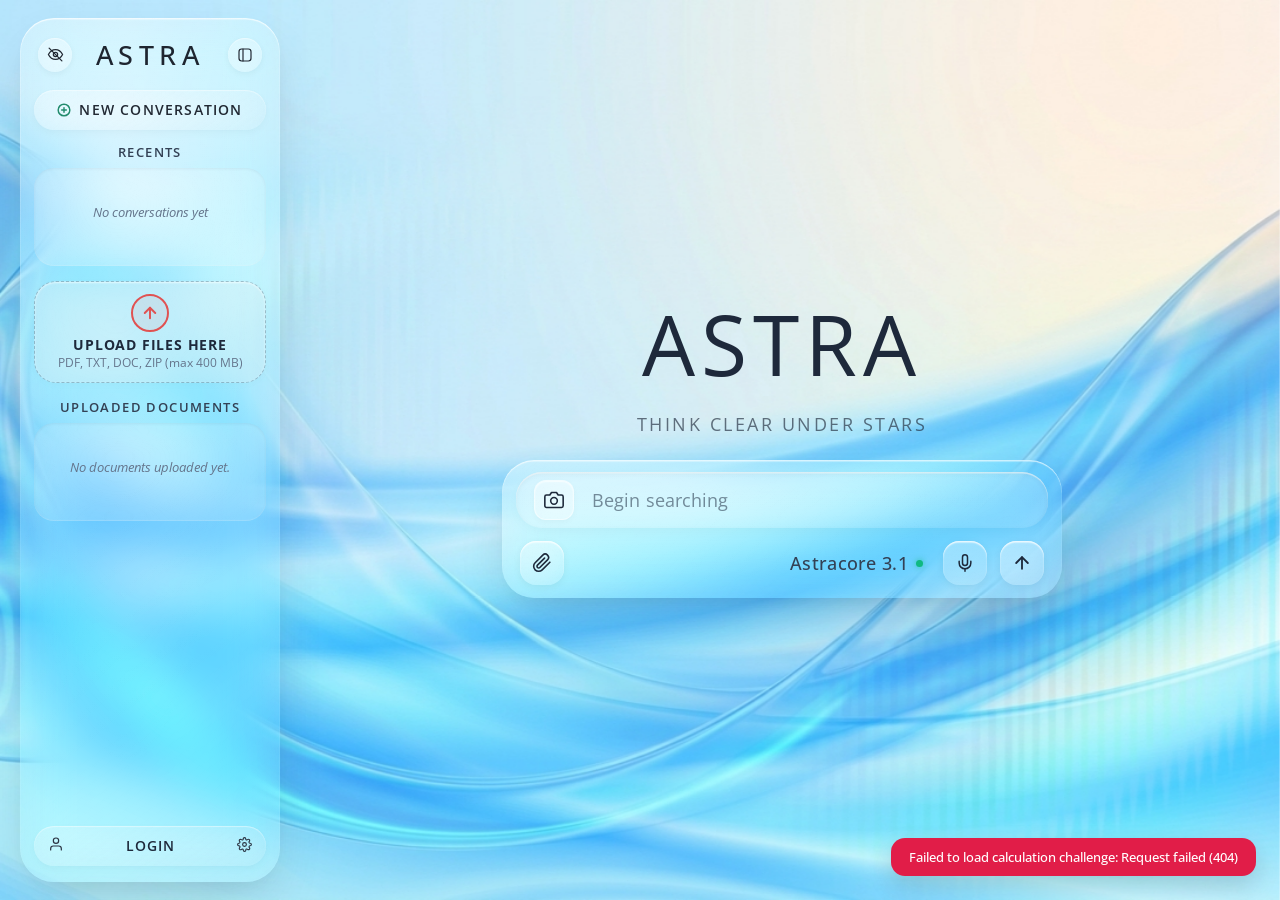
==== commit 427d1b84: "feat(ui): change application font to Open Sans Regular across website" ====
--- a/static/index.html
+++ b/static/index.html
@@ -13,7 +13,7 @@
     <link rel="apple-touch-icon" href="/static/favicon-192x192.png">
     <link rel="preconnect" href="https://fonts.googleapis.com">
     <link rel="preconnect" href="https://fonts.gstatic.com" crossorigin>
-    <link href="https://fonts.googleapis.com/css2?family=Instrument+Serif:ital@0;1&family=Plus+Jakarta+Sans:wght@300;400;500;600;700;800&family=Inter:wght@300;400;500;600;700&display=swap" rel="stylesheet">
+    <link href="https://fonts.googleapis.com/css2?family=Open+Sans:ital,wght@0,400;0,500;0,600;0,700;1,400&display=swap" rel="stylesheet">
     <link rel="stylesheet" href="https://cdn.jsdelivr.net/npm/katex@0.16.11/dist/katex.min.css">
     <script defer src="https://cdn.jsdelivr.net/npm/katex@0.16.11/dist/katex.min.js"></script>
     <link rel="stylesheet" href="https://cdnjs.cloudflare.com/ajax/libs/highlight.js/11.9.0/styles/atom-one-dark.min.css">
@@ -22,7 +22,7 @@
     <script src="https://cdnjs.cloudflare.com/ajax/libs/three.js/r128/three.min.js"></script>
     <script src="https://cdn.jsdelivr.net/npm/three@0.128.0/examples/js/controls/OrbitControls.js"></script>
     <link rel="stylesheet" href="https://cdn.jsdelivr.net/npm/mermaid@10/dist/mermaid.min.js">
-    <link rel="stylesheet" href="/static/style.css?v=3063">
+    <link rel="stylesheet" href="/static/style.css?v=3064">
 
   </head>
   <body>
@@ -379,7 +379,7 @@
                       <!-- Row 3: Astracore O (Coming Soon) -->
                       <div class="popover-row popover-option-row coming-soon-row" id="popoverModelAstracoreO" role="menuitem" style="opacity: 0.75; cursor: default;">
                         <span class="popover-row-label">Astracore O</span>
-                        <span class="coming-soon-badge" style="font-family: 'anthropicSerif', 'Instrument Serif', Georgia, serif; font-size: 13px; font-weight: 600; color: #64748b; background: rgba(0, 0, 0, 0.06); padding: 2px 8px; border-radius: 12px; letter-spacing: 0.5px;">COMING SOON</span>
+                        <span class="coming-soon-badge" style="font-family: 'Open Sans', sans-serif; font-size: 12px; font-weight: 400; color: #64748b; background: rgba(0, 0, 0, 0.06); padding: 2px 8px; border-radius: 12px; letter-spacing: 0.5px;">COMING SOON</span>
                       </div>
 
                       <!-- Divider line -->
@@ -660,7 +660,7 @@
     <div id="deleteConfirmModal" class="modal hidden" role="dialog" aria-modal="true" aria-label="Confirm Deletion">
       <div class="glass-modal-card" style="max-width: 380px; text-align: center;">
         <div style="font-size: 2rem; margin-bottom: 10px;">🗑️</div>
-        <h3 style="font-family: 'anthropicSerif', 'Instrument Serif', Georgia, serif; font-size: 1.35rem; font-weight: 600; margin-bottom: 8px; color: #1e293b;">Remove Document?</h3>
+        <h3 style="font-family: 'Open Sans', sans-serif; font-size: 1.25rem; font-weight: 400; margin-bottom: 8px; color: #1e293b;">Remove Document?</h3>
         <p id="deleteDocNameText" class="delete-confirm-text"></p>
         <div style="display: flex; gap: 12px; justify-content: center; margin-top: 20px;">
           <button id="cancelDeleteBtn" class="modal-secondary-btn" style="flex: 1;">Cancel</button>
@@ -742,6 +742,6 @@
     <!-- Global Toast Notification -->
     <div id="toast" class="toast hidden"></div>
 
-    <script src="/static/app.js?v=3063"></script>
+    <script src="/static/app.js?v=3064"></script>
   </body>
 </html>
--- a/static/style.css
+++ b/static/style.css
@@ -1,35 +1,12 @@
 /* ==========================================================================
-   ASTRA UI - BESPOKE GLASSMORPHISM STYLESHEET (anthropicSerif Typography)
+   ASTRA UI - BESPOKE GLASSMORPHISM STYLESHEET (Open Sans Regular Typography)
    ========================================================================== */
 
-@import url('https://fonts.googleapis.com/css2?family=Instrument+Serif:ital@0;1&family=Plus+Jakarta+Sans:wght@400;500;600;700&display=swap');
-
-@font-face {
-  font-family: 'anthropicSerif';
-  src: local('anthropicSerif'), local('Anthropic Serif'), local('anthropicSerif-Regular'), local('Instrument Serif'), local('Georgia');
-  font-weight: 400;
-  font-style: normal;
-  font-display: swap;
-}
-
-@font-face {
-  font-family: 'anthropicSerif';
-  src: local('anthropicSerif-Italic'), local('Anthropic Serif Italic'), local('Instrument Serif Italic'), local('Georgia Italic');
-  font-weight: 400;
-  font-style: italic;
-  font-display: swap;
-}
-
-@font-face {
-  font-family: 'anthropicSerif';
-  src: local('anthropicSerif-Medium'), local('Anthropic Serif Medium'), local('anthropicSerif-SemiBold'), local('Anthropic Serif SemiBold'), local('Georgia Bold');
-  font-weight: 500 700;
-  font-style: normal;
-  font-display: swap;
-}
+@import url('https://fonts.googleapis.com/css2?family=Open+Sans:ital,wght@0,400;0,500;0,600;0,700;1,400&display=swap');
 
 :root {
-  --font-serif: 'anthropicSerif', 'Instrument Serif', Georgia, 'Times New Roman', serif;
+  --font-serif: 'Open Sans', -apple-system, BlinkMacSystemFont, 'Segoe UI', Roboto, sans-serif;
+  --font-sans: 'Open Sans', -apple-system, BlinkMacSystemFont, 'Segoe UI', Roboto, sans-serif;
   --font-mono: 'JetBrains Mono', 'Fira Code', 'DM Mono', Consolas, 'Courier New', monospace;
   --primary-dark: #111827;
   --text-charcoal: #1e293b;
@@ -125,7 +102,8 @@
 button, input, textarea, a, select {
   -webkit-tap-highlight-color: transparent !important;
   outline: none !important;
-  font-family: var(--font-serif);
+  font-family: 'Open Sans', -apple-system, BlinkMacSystemFont, 'Segoe UI', Roboto, sans-serif;
+  font-weight: 400;
 }
 
 button:focus,
@@ -141,7 +119,8 @@
   height: 100%;
   min-height: 100dvh;
   overflow-x: hidden !important;
-  font-family: var(--font-serif);
+  font-family: 'Open Sans', -apple-system, BlinkMacSystemFont, 'Segoe UI', Roboto, sans-serif;
+  font-weight: 400;
   color: var(--text-charcoal);
   -webkit-font-smoothing: antialiased;
   scrollbar-width: none !important;
@@ -1062,9 +1041,9 @@
   border: 1px solid rgba(255, 255, 255, 0.45) !important;
   border-radius: 18px;
   padding: 10px 24px;
-  font-family: var(--font-serif);
-  font-size: 22px;
-  line-height: 1.35;
+  font-family: 'Open Sans', -apple-system, BlinkMacSystemFont, 'Segoe UI', Roboto, sans-serif;
+  font-size: 16.5px;
+  line-height: 1.5;
   font-weight: 400;
   color: #1a1033;
   box-shadow:
@@ -1099,7 +1078,7 @@
   border: 1px solid rgba(255, 255, 255, 0.16) !important;
   border-radius: 20px !important;
   padding: 11px 22px !important;
-  font-family: -apple-system, BlinkMacSystemFont, 'Segoe UI', Roboto, Helvetica, Arial, sans-serif !important;
+  font-family: 'Open Sans', -apple-system, BlinkMacSystemFont, 'Segoe UI', Roboto, Helvetica, Arial, sans-serif !important;
   font-size: 16.5px !important;
   line-height: 1.45 !important;
   font-weight: 400 !important;
@@ -1107,7 +1086,7 @@
   box-shadow: 0 4px 16px rgba(0, 0, 0, 0.22) !important;
 }
 
-/* Assistant Message: Left-aligned with A* Avatar & Cormorant Garamond font */
+/* Assistant Message: Left-aligned with A* Avatar & Open Sans Regular font */
 .message-card.assistant {
   align-items: flex-start;
   align-self: flex-start;
@@ -1157,15 +1136,15 @@
 }
 
 .assistant-content {
-  font-family: var(--font-serif);
-  font-size: 23px;
-  line-height: 1.45;
+  font-family: 'Open Sans', -apple-system, BlinkMacSystemFont, 'Segoe UI', Roboto, sans-serif;
+  font-size: 16.5px;
+  line-height: 1.6;
   color: #111827;
   font-weight: 400;
   word-break: break-word;
   overflow-wrap: anywhere !important;
   white-space: normal;
-  letter-spacing: 0.15px;
+  letter-spacing: 0.1px;
   max-width: 100% !important;
   min-width: 0 !important;
   box-sizing: border-box;
@@ -1189,7 +1168,7 @@
 .assistant-content .assistant-p {
   margin-top: 0;
   margin-bottom: 15px;
-  line-height: 1.52;
+  line-height: 1.6;
   word-break: break-word;
   overflow-wrap: anywhere;
 }
@@ -1223,7 +1202,7 @@
 }
 
 .assistant-content .chat-li {
-  line-height: 1.48;
+  line-height: 1.55;
   margin-bottom: 2px;
   word-break: break-word;
   overflow-wrap: anywhere;
@@ -1231,8 +1210,8 @@
 
 .assistant-content .chat-subheading {
   font-family: inherit;
-  font-size: 1.18rem;
-  font-weight: 700;
+  font-size: 1.15rem;
+  font-weight: 600;
   margin: 18px 0 8px;
   color: inherit;
   line-height: 1.35;
@@ -1244,9 +1223,10 @@
 
 .astra-center-stage.has-code-view .assistant-content,
 .astra-center-stage:has(.code-editor-card) .assistant-content {
-  font-family: 'Plus Jakarta Sans', 'Inter', -apple-system, BlinkMacSystemFont, 'Segoe UI', Roboto, sans-serif !important;
+  font-family: 'Open Sans', -apple-system, BlinkMacSystemFont, 'Segoe UI', Roboto, sans-serif !important;
   font-size: 16.5px !important;
   line-height: 1.65 !important;
+  font-weight: 400 !important;
   color: #0f172a !important;
   overflow-wrap: anywhere !important;
   word-break: break-word !important;
@@ -1261,7 +1241,7 @@
   gap: 10px;
   margin-top: 4px;
   font-family: var(--font-serif);
-  font-size: 14px;
+  font-size: 13.5px;
   color: #78716c;
 }
 
@@ -1426,12 +1406,12 @@
   background: transparent;
   outline: none;
   resize: none;
-  font-family: var(--font-serif);
-  font-size: 22px;
+  font-family: 'Open Sans', -apple-system, BlinkMacSystemFont, 'Segoe UI', Roboto, sans-serif;
+  font-size: 17px;
   color: #24303e;
-  font-weight: 500;
-  line-height: 30px;
-  height: 30px;
+  font-weight: 400;
+  line-height: 26px;
+  height: 26px;
   padding: 0 8px;
   box-sizing: border-box;
   display: flex;
@@ -1449,12 +1429,12 @@
 
 #message::placeholder {
   color: rgba(62, 80, 98, 0.68);
-  font-family: var(--font-serif);
-  font-size: 22px;
+  font-family: 'Open Sans', -apple-system, BlinkMacSystemFont, 'Segoe UI', Roboto, sans-serif;
+  font-size: 17px;
   font-style: normal;
-  font-weight: 500;
-  letter-spacing: 0.2px;
-  line-height: 30px;
+  font-weight: 400;
+  letter-spacing: 0.1px;
+  line-height: 26px;
 }
 
 /* Squircles matching image: square with soft rounded corners inside pill */
@@ -3409,9 +3389,9 @@
 }
 
 .chat-image-overlay-text {
-  font-family: 'Plus Jakarta Sans', sans-serif;
+  font-family: 'Open Sans', sans-serif;
   font-size: 13px;
-  font-weight: 600;
+  font-weight: 400;
   color: #ffffff;
   background: rgba(0, 0, 0, 0.65);
   padding: 6px 14px;
@@ -3454,9 +3434,9 @@
   background: rgba(255, 255, 255, 0.08);
   border: 1px solid rgba(255, 255, 255, 0.16);
   color: #e2e8f0;
-  font-family: -apple-system, BlinkMacSystemFont, 'Segoe UI', Roboto, sans-serif;
+  font-family: 'Open Sans', -apple-system, BlinkMacSystemFont, 'Segoe UI', Roboto, sans-serif;
   font-size: 12px;
-  font-weight: 500;
+  font-weight: 400;
   padding: 4px 10px;
   border-radius: 8px;
   text-decoration: none;
@@ -3593,9 +3573,9 @@
 }
 
 .code-lang-title {
-  font-family: -apple-system, BlinkMacSystemFont, 'Segoe UI', Roboto, Helvetica, Arial, sans-serif;
+  font-family: 'Open Sans', -apple-system, BlinkMacSystemFont, 'Segoe UI', Roboto, Helvetica, Arial, sans-serif;
   font-size: 14.5px;
-  font-weight: 500;
+  font-weight: 400;
   color: #ececec;
   letter-spacing: 0.2px;
 }
@@ -3630,9 +3610,9 @@
   border-radius: 6px;
   padding: 4px 10px;
   color: #9ca3af;
-  font-family: -apple-system, BlinkMacSystemFont, 'Segoe UI', Roboto, sans-serif;
+  font-family: 'Open Sans', -apple-system, BlinkMacSystemFont, 'Segoe UI', Roboto, sans-serif;
   font-size: 13.5px;
-  font-weight: 500;
+  font-weight: 400;
   cursor: pointer;
   transition: all 0.16s ease;
   white-space: nowrap;
@@ -4141,16 +4121,18 @@
 
 /* Homescreen input text styling */
 .astra-center-stage.welcome-mode #message {
-  font-family: var(--font-serif);
-  font-size: 23px;
-  line-height: 30px;
+  font-family: 'Open Sans', -apple-system, BlinkMacSystemFont, 'Segoe UI', Roboto, sans-serif;
+  font-size: 18px;
+  font-weight: 400;
+  line-height: 26px;
   padding: 0;
   color: #1e293b;
 }
 
 .astra-center-stage.welcome-mode #message::placeholder {
-  font-family: var(--font-serif);
-  font-size: 23px;
+  font-family: 'Open Sans', -apple-system, BlinkMacSystemFont, 'Segoe UI', Roboto, sans-serif;
+  font-size: 18px;
+  font-weight: 400;
   color: rgba(62, 80, 98, 0.65);
 }
 
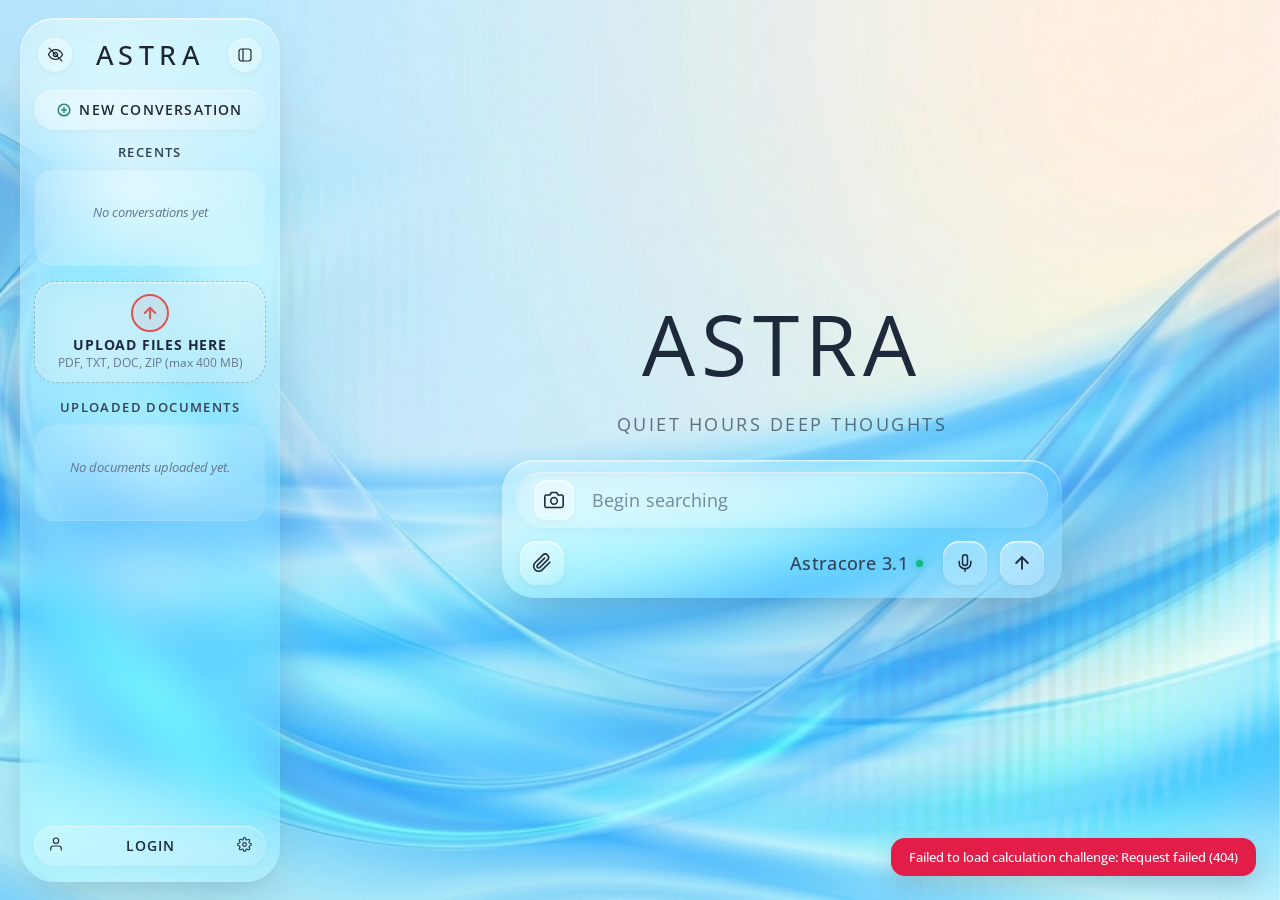
==== commit fff2c4f1: "Remove all emojis across login, register, settings, UI, and backend responses" ====
--- a/static/index.html
+++ b/static/index.html
@@ -22,7 +22,7 @@
     <script src="https://cdnjs.cloudflare.com/ajax/libs/three.js/r128/three.min.js"></script>
     <script src="https://cdn.jsdelivr.net/npm/three@0.128.0/examples/js/controls/OrbitControls.js"></script>
     <link rel="stylesheet" href="https://cdn.jsdelivr.net/npm/mermaid@10/dist/mermaid.min.js">
-    <link rel="stylesheet" href="/static/style.css?v=3064">
+    <link rel="stylesheet" href="/static/style.css?v=3065">
 
   </head>
   <body>
@@ -188,7 +188,6 @@
             <span id="statusText" style="display:none;">Ready</span>
           </div>
           <div id="tokenBadge" class="token-quota-badge" title="Daily tokens remaining">
-            <span class="token-badge-icon">⚡</span>
             <span id="tokenBadgeText">Tokens: Loading...</span>
           </div>
         </div>
@@ -208,7 +207,7 @@
           <!-- Out of Tokens Main Page Alert Card -->
           <div id="outOfTokensBanner" class="out-of-tokens-card hidden" role="alert">
             <div class="out-of-tokens-content">
-              <div class="out-of-tokens-badge-icon">⚡</div>
+              <div class="out-of-tokens-badge-icon">!</div>
               <div class="out-of-tokens-details">
                 <strong id="outOfTokensTitle" class="out-of-tokens-title">Out of Tokens</strong>
                 <p id="outOfTokensMsg" class="out-of-tokens-msg">You have used all your tokens for today.</p>
@@ -477,7 +476,9 @@
           <label>Password
             <div class="password-input-wrapper">
               <input id="loginPassword" type="password" required autocomplete="new-password" placeholder="Enter your password">
-              <button type="button" class="pwd-toggle-btn" id="toggleLoginPasswordBtn" title="Show/Hide Password" aria-label="Toggle password visibility">👁️</button>
+              <button type="button" class="pwd-toggle-btn" id="toggleLoginPasswordBtn" title="Show/Hide Password" aria-label="Toggle password visibility">
+                <svg width="16" height="16" viewBox="0 0 24 24" fill="none" stroke="currentColor" stroke-width="2" stroke-linecap="round" stroke-linejoin="round"><path d="M1 12s4-8 11-8 11 8 11 8-4 8-11 8-11-8-11-8z"></path><circle cx="12" cy="12" r="3"></circle></svg>
+              </button>
             </div>
           </label>
           <div class="auth-extra-row">
@@ -486,8 +487,10 @@
           
           <div class="math-challenge-box">
             <div class="math-challenge-header">
-              <span class="math-title">🧮 CALCULATION VERIFICATION</span>
-              <button type="button" id="loginRefreshChallengeBtn" class="refresh-math-btn" title="Get new calculation">🔄</button>
+              <span class="math-title">CALCULATION VERIFICATION</span>
+              <button type="button" id="loginRefreshChallengeBtn" class="refresh-math-btn" title="Get new calculation">
+                <svg width="14" height="14" viewBox="0 0 24 24" fill="none" stroke="currentColor" stroke-width="2.2" stroke-linecap="round" stroke-linejoin="round"><polyline points="23 4 23 10 17 10"></polyline><path d="M20.49 15a9 9 0 1 1-2.12-9.36L23 10"></path></svg>
+              </button>
             </div>
             <div id="loginMathQuestion" class="math-question-text">
               Loading math problem…
@@ -518,8 +521,10 @@
 
           <div class="math-challenge-box">
             <div class="math-challenge-header">
-              <span class="math-title">🧮 CALCULATION VERIFICATION</span>
-              <button type="button" id="signupRefreshChallengeBtn" class="refresh-math-btn" title="Get new calculation">🔄</button>
+              <span class="math-title">CALCULATION VERIFICATION</span>
+              <button type="button" id="signupRefreshChallengeBtn" class="refresh-math-btn" title="Get new calculation">
+                <svg width="14" height="14" viewBox="0 0 24 24" fill="none" stroke="currentColor" stroke-width="2.2" stroke-linecap="round" stroke-linejoin="round"><polyline points="23 4 23 10 17 10"></polyline><path d="M20.49 15a9 9 0 1 1-2.12-9.36L23 10"></path></svg>
+              </button>
             </div>
             <div id="signupMathQuestion" class="math-question-text">
               Loading math problem…
@@ -569,8 +574,10 @@
 
           <div class="math-challenge-box">
             <div class="math-challenge-header">
-              <span class="math-title">🧮 CALCULATION VERIFICATION</span>
-              <button type="button" id="forgotRefreshChallengeBtn" class="refresh-math-btn" title="Get new calculation">🔄</button>
+              <span class="math-title">CALCULATION VERIFICATION</span>
+              <button type="button" id="forgotRefreshChallengeBtn" class="refresh-math-btn" title="Get new calculation">
+                <svg width="14" height="14" viewBox="0 0 24 24" fill="none" stroke="currentColor" stroke-width="2.2" stroke-linecap="round" stroke-linejoin="round"><polyline points="23 4 23 10 17 10"></polyline><path d="M20.49 15a9 9 0 1 1-2.12-9.36L23 10"></path></svg>
+              </button>
             </div>
             <div id="forgotMathQuestion" class="math-question-text">Loading math problem…</div>
             <label style="margin-top: 8px; margin-bottom: 0;">Your Answer
@@ -616,7 +623,6 @@
           <!-- 1. Glass Frosting Setting -->
           <div class="settings-group">
             <div class="settings-group-header">
-              <span class="settings-group-icon">❄️</span>
               <div class="settings-group-text">
                 <strong class="settings-group-title">Glass Frosting (Blur)</strong>
                 <p class="settings-group-desc">Adjust the frosted blur intensity of the optical glass surfaces.</p>
@@ -635,7 +641,6 @@
           <!-- 2. Custom Background Wallpaper Upload -->
           <div class="settings-group">
             <div class="settings-group-header">
-              <span class="settings-group-icon">🖼️</span>
               <div class="settings-group-text">
                 <strong class="settings-group-title">Custom Wallpaper Background</strong>
                 <p class="settings-group-desc">Upload your own background image from your device.</p>
@@ -644,10 +649,10 @@
             <div class="custom-bg-controls">
               <input type="file" id="customBgFileInput" accept="image/*" style="display: none;">
               <button type="button" id="uploadBgBtn" class="settings-btn primary-glass-btn">
-                <span>📁</span> Upload Image from Device
+                Upload Image from Device
               </button>
               <button type="button" id="resetBgBtn" class="settings-btn secondary-glass-btn">
-                <span>🔄</span> Reset to Default
+                Reset to Default
               </button>
             </div>
             <div id="customBgStatus" class="custom-bg-status-msg">Default fluid wallpaper active</div>
@@ -659,7 +664,6 @@
     <!-- Custom Confirmation Modal for Document Deletion -->
     <div id="deleteConfirmModal" class="modal hidden" role="dialog" aria-modal="true" aria-label="Confirm Deletion">
       <div class="glass-modal-card" style="max-width: 380px; text-align: center;">
-        <div style="font-size: 2rem; margin-bottom: 10px;">🗑️</div>
         <h3 style="font-family: 'Open Sans', sans-serif; font-size: 1.25rem; font-weight: 400; margin-bottom: 8px; color: #1e293b;">Remove Document?</h3>
         <p id="deleteDocNameText" class="delete-confirm-text"></p>
         <div style="display: flex; gap: 12px; justify-content: center; margin-top: 20px;">
@@ -690,7 +694,7 @@
             <div id="cameraErrorBanner" class="camera-error-banner hidden">
               <p id="cameraErrorText">Camera access denied or unavailable.</p>
               <button type="button" id="cameraFallbackUploadBtn" class="camera-action-btn secondary" style="margin-top: 12px;">
-                📁 Choose Image from Device
+                Choose Image from Device
               </button>
             </div>
           </div>
@@ -715,10 +719,10 @@
 
             <div id="cameraReviewControls" class="camera-review-actions hidden">
               <button type="button" id="cameraRetakeBtn" class="camera-action-btn secondary" title="Retake Photo">
-                🔄 Retake
+                Retake
               </button>
               <button type="button" id="cameraUsePhotoBtn" class="camera-action-btn primary" title="Use This Photo">
-                ✓ Use Photo
+                Use Photo
               </button>
             </div>
 
@@ -742,6 +746,6 @@
     <!-- Global Toast Notification -->
     <div id="toast" class="toast hidden"></div>
 
-    <script src="/static/app.js?v=3064"></script>
+    <script src="/static/app.js?v=3065"></script>
   </body>
 </html>
